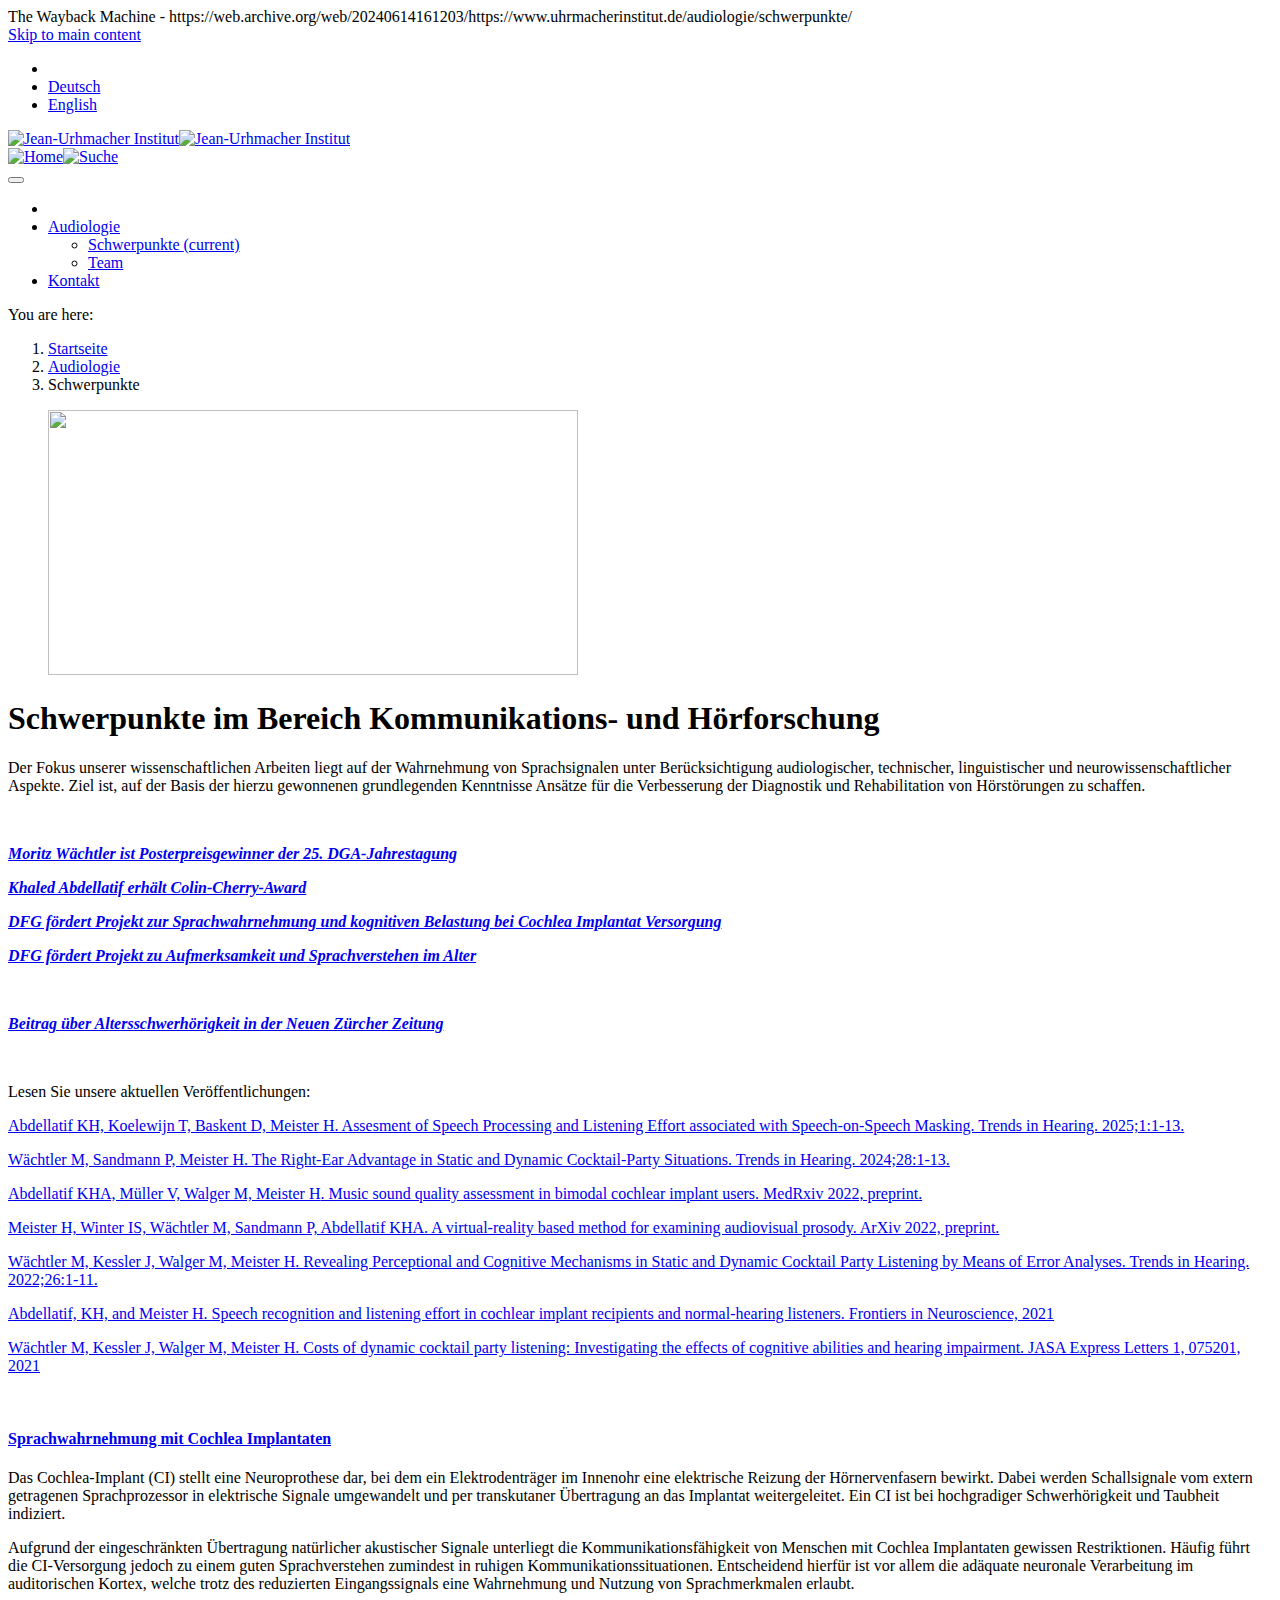
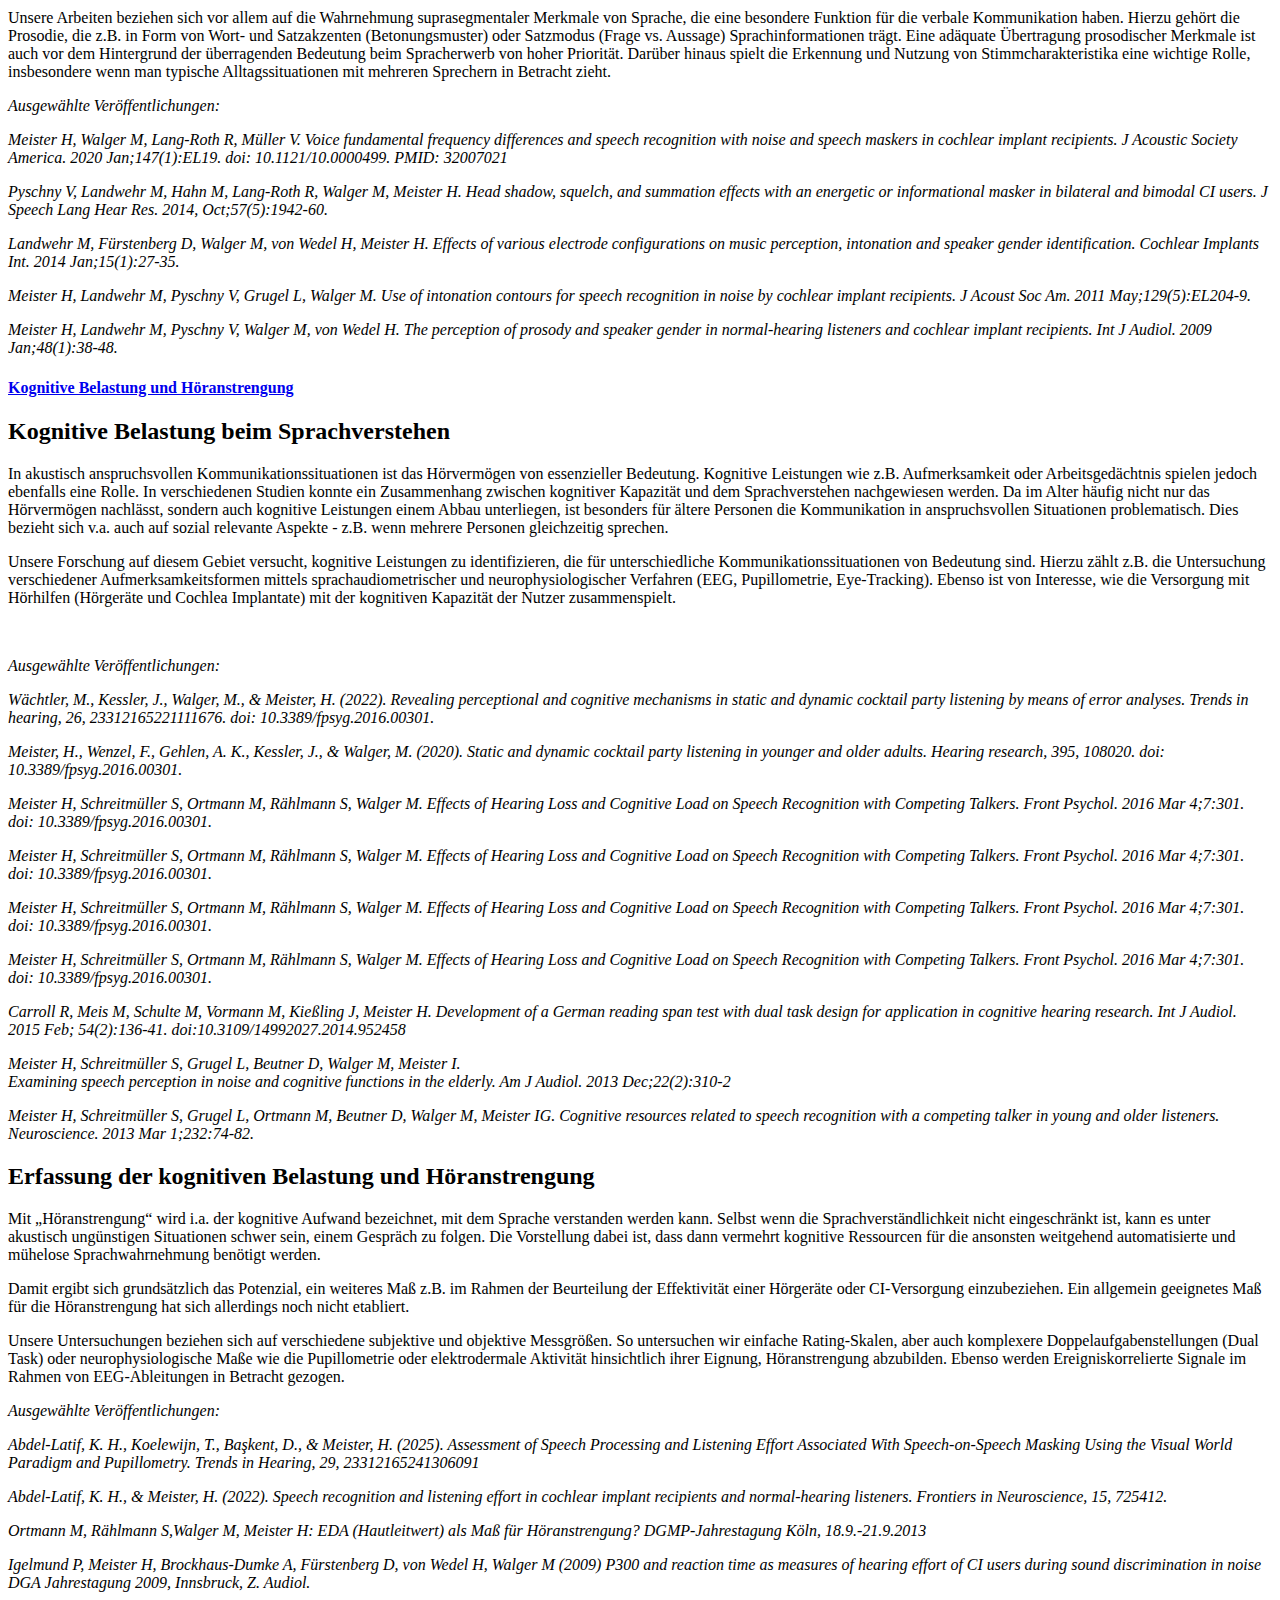
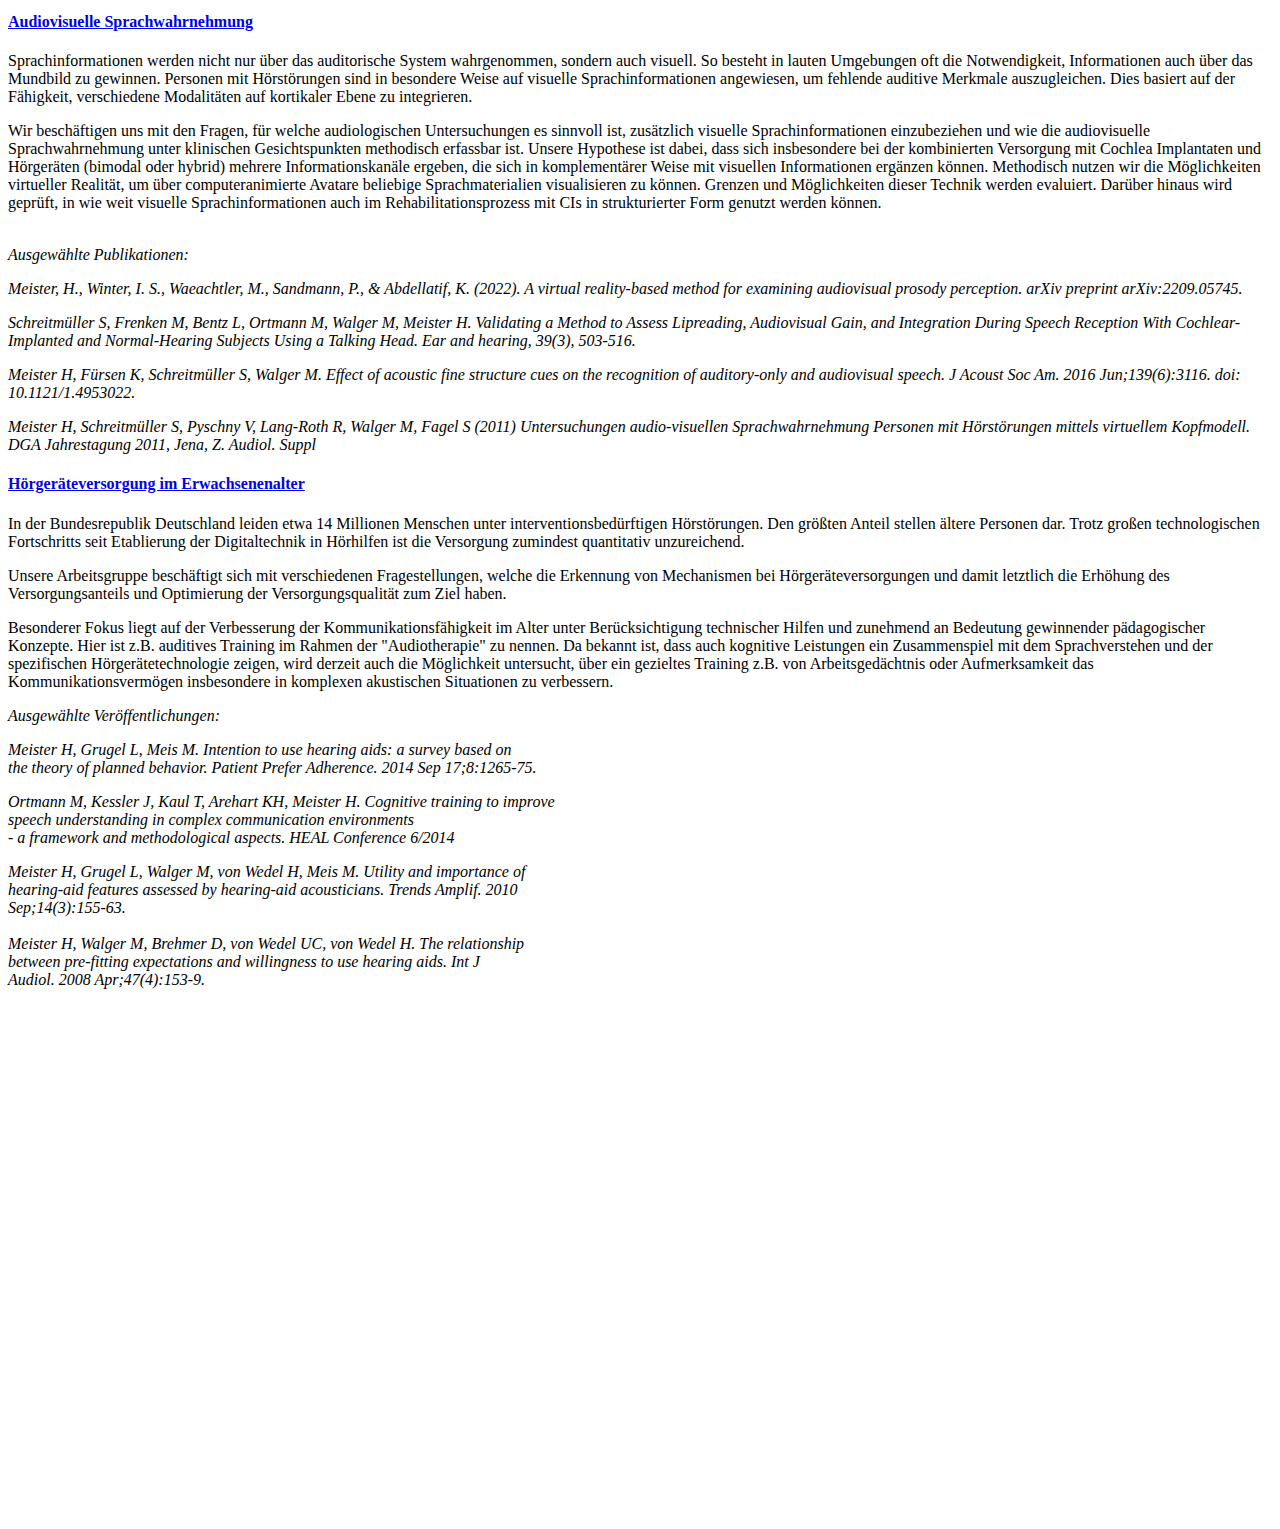
==== index.html @ faf85957 "Update index.html" ====
<!DOCTYPE html>
<html lang="de" class="no-js" dir="ltr">
<head><script src="//archive.org/includes/athena.js" type="text/javascript"></script>
<script type="text/javascript">window.addEventListener('DOMContentLoaded',function(){var v=archive_analytics.values;v.service='wb';v.server_name='wwwb-app217.us.archive.org';v.server_ms=572;archive_analytics.send_pageview({});});</script>
<script type="text/javascript" src="/_static/js/bundle-playback.js?v=HxkREWBo" charset="utf-8"></script>
<script type="text/javascript" src="/_static/js/wombat.js?v=txqj7nKC" charset="utf-8"></script>
<script>window.RufflePlayer=window.RufflePlayer||{};window.RufflePlayer.config={"autoplay":"on","unmuteOverlay":"hidden"};</script>
<script type="text/javascript" src="/_static/js/ruffle/ruffle.js"></script>
<script type="text/javascript">
    __wm.init("https://web.archive.org/web");
  __wm.wombat("https://www.uhrmacherinstitut.de/audiologie/schwerpunkte/","20240614161203","https://web.archive.org/","web","/_static/",
	      "1718381523");
</script>
<link rel="stylesheet" type="text/css" href="/_static/css/banner-styles.css?v=S1zqJCYt" />
<link rel="stylesheet" type="text/css" href="/_static/css/iconochive.css?v=3PDvdIFv" />
<!-- End Wayback Rewrite JS Include -->


<meta charset="utf-8">
<!-- 
	Based on the TYPO3 Bootstrap Package by Benjamin Kott - https://www.bootstrap-package.com/

	This website is powered by TYPO3 - inspiring people to share!
	TYPO3 is a free open source Content Management Framework initially created by Kasper Skaarhoj and licensed under GNU/GPL.
	TYPO3 is copyright 1998-2024 of Kasper Skaarhoj. Extensions are copyright of their respective owners.
	Information and contribution at https://typo3.org/
-->


<link rel="shortcut icon" href="https://web.archive.org/web/20240614161203im_/https://www.uhrmacherinstitut.de/fileadmin/templates/images/favicon.ico" type="image/vnd.microsoft.icon">

<meta http-equiv="x-ua-compatible" content="IE=edge"/>
<meta name="generator" content="TYPO3 CMS"/>
<meta name="viewport" content="width=device-width, initial-scale=1, minimum-scale=1"/>
<meta name="robots" content="index,follow"/>
<meta name="twitter:card" content="summary"/>
<meta name="apple-mobile-web-app-capable" content="no"/>
<meta name="google" content="notranslate"/>


<link rel="stylesheet" type="text/css" href="https://web.archive.org/web/20240614161203cs_/https://www.uhrmacherinstitut.de/typo3temp/assets/compressed/merged-b5dfe44b1c14399e8d565de2c8a45475-d48955e70a7d8aacdbf09dd1feace75f.css?1622919196" media="all">


<!--script src="https://web.archive.org/web/20240614161203js_/https://www.uhrmacherinstitut.de/typo3temp/assets/compressed/merged-bd98bccfdb1a94abfe39d159131343fb-a3200e141dadab7a9774622e5d616c59.js?1622919196"></script>



<title>::JUI:Schwerpunkte::</title>
<link rel="canonical" href="https://web.archive.org/web/20240614161203/https://www.uhrmacherinstitut.de/audiologie/schwerpunkte"/>

<link rel="alternate" hreflang="de" href="https://web.archive.org/web/20240614161203/https://www.uhrmacherinstitut.de/audiologie/schwerpunkte"/>
<link rel="alternate" hreflang="en" href="https://web.archive.org/web/20240614161203/https://www.uhrmacherinstitut.de/en/audiology/research-topics"/>
<link rel="alternate" hreflang="x-default" href="https://web.archive.org/web/20240614161203/https://www.uhrmacherinstitut.de/audiologie/schwerpunkte"/>
<script>WebFontConfig={"custom":{"urls":["\/typo3temp\/assets\/bootstrappackage\/fonts\/a73bd17d3ccce58a219b7233d19265d5f58e1bb62b2e5eaf62d25bdf5097a474\/webfont.css","\/typo3conf\/ext\/bootstrap_package\/Resources\/Public\/Fonts\/bootstrappackageicon.min.css"],"families":["Roboto:300,400,500,700","BootstrapPackageIcon"]},"timeout":1000};(function(d){var wf=d.createElement('script'),s=d.scripts[0];wf.src='/typo3conf/ext/bootstrap_package/Resources/Public/Contrib/webfontloader/webfontloader.js';wf.async=false;s.parentNode.insertBefore(wf,s);})(document);</script>
</head>
<body id="p9" class="page-9 pagelevel-2 language-0 backendlayout-special_feature layout-default"><!-- BEGIN WAYBACK TOOLBAR INSERT -->
<script>__wm.rw(0);</script>
<div id="wm-ipp-base" lang="en" style="display:none;direction:ltr;">
<div id="wm-ipp" style="position:fixed;left:0;top:0;right:0;">
<div id="donato" style="position:relative;width:100%;">
  <div id="donato-base">
    <iframe id="donato-if" src="https://archive.org/includes/donate.php?as_page=1&amp;platform=wb&amp;referer=https%3A//web.archive.org/web/20240614161203/https%3A//www.uhrmacherinstitut.de/audiologie/schwerpunkte/"
	    scrolling="no" frameborder="0" style="width:100%; height:100%">
    </iframe>
  </div>
</div><div id="wm-ipp-inside">
  <div id="wm-toolbar" style="position:relative;display:flex;flex-flow:row nowrap;justify-content:space-between;">
    <div id="wm-logo" style="/*width:110px;*/padding-top:12px;">
      <<!--a href="/web/" title="Wayback Machine home page"><img src="/_static/images/toolbar/wayback-toolbar-logo-200.png" srcset="/_static/images/toolbar/wayback-toolbar-logo-100.png, /_static/images/toolbar/wayback-toolbar-logo-150.png 1.5x, /_static/images/toolbar/wayback-toolbar-logo-200.png 2x" alt="Wayback Machine" style="width:100px" border="0" /></a>
    </div>
    <div class="c" style="display:flex;flex-flow:column nowrap;justify-content:space-between;flex:1;">
      <form class="u" style="display:flex;flex-direction:row;flex-wrap:nowrap;" target="_top" method="get" action="/web/submit" name="wmtb" id="wmtb"><input type="text" name="url" id="wmtbURL" value="https://www.uhrmacherinstitut.de/audiologie/schwerpunkte/" onfocus="this.focus();this.select();" style="flex:1;"/><input type="hidden" name="type" value="replay" /><input type="hidden" name="date" value="20240614161203" /><input type="submit" value="Go" />
      </form>
      <div style="display:flex;flex-flow:row nowrap;align-items:flex-end;">
                <div class="s" id="wm-nav-captures" style="flex:1;">
                    <a class="t" href="/web/20240614161203*/https://www.uhrmacherinstitut.de/audiologie/schwerpunkte/" title="See a list of every capture for this URL">11 captures</a>
          <div class="r" title="Timespan for captures of this URL">17 Oct 2019 - 14 Jun 2024</div>
          </div>
        <div class="k">
          <a href="" id="wm-graph-anchor">
            <div id="wm-ipp-sparkline" title="Explore captures for this URL" style="position: relative">
              <canvas id="wm-sparkline-canvas" width="750" height="27" border="0"></canvas>
            </div>
          </a>
        </div>
      </div>
    </div>
    <div class="n">
      <table>
        <tbody>
          <!-- NEXT/PREV MONTH NAV AND MONTH INDICATOR -->
          <tr class="m">
            <td class="b" nowrap="nowrap"><a href="https://web.archive.org/web/20231207105830/https://www.uhrmacherinstitut.de/audiologie/schwerpunkte/" title="07 Dec 2023"><strong>Dec</strong></a></td>
            <td class="c" id="displayMonthEl" title="You are here: 16:12:03 Jun 14, 2024">JUN</td>
            <td class="f" nowrap="nowrap">Jul</td>
          </tr>
          <!-- NEXT/PREV CAPTURE NAV AND DAY OF MONTH INDICATOR -->
          <tr class="d">
            <td class="b" nowrap="nowrap"><a href="https://web.archive.org/web/20240527002308/https://www.uhrmacherinstitut.de/audiologie/schwerpunkte" title="00:23:08 May 27, 2024"><img src="/_static/images/toolbar/wm_tb_prv_on.png" alt="Previous capture" width="14" height="16" border="0" /></a></td>
            <td class="c" id="displayDayEl" style="width:34px;font-size:22px;white-space:nowrap;" title="You are here: 16:12:03 Jun 14, 2024">14</td>
            <td class="f" nowrap="nowrap"><img src="/_static/images/toolbar/wm_tb_nxt_off.png" alt="Next capture" width="14" height="16" border="0" /></td>
          </tr>
          <!-- NEXT/PREV YEAR NAV AND YEAR INDICATOR -->
          <tr class="y">
            <td class="b" nowrap="nowrap"><a href="https://web.archive.org/web/20220925053853/https://www.uhrmacherinstitut.de/audiologie/schwerpunkte/" title="25 Sep 2022"><strong>2022</strong></a></td>
            <td class="c" id="displayYearEl" title="You are here: 16:12:03 Jun 14, 2024">2024</td>
            <td class="f" nowrap="nowrap">2025</td>
          </tr>
        </tbody>
      </table>
    </div>
    <div class="r" style="display:flex;flex-flow:column nowrap;align-items:flex-end;justify-content:space-between;">
      <div id="wm-btns" style="text-align:right;height:23px;">
                <span class="xxs">
          <div id="wm-save-snapshot-success">success</div>
          <div id="wm-save-snapshot-fail">fail</div>
          <a id="wm-save-snapshot-open" href="#" title="Share via My Web Archive" >
            <span class="iconochive-web"></span>
          </a>
          <a href="https://archive.org/account/login.php" title="Sign In" id="wm-sign-in">
            <span class="iconochive-person"></span>
          </a>
          <span id="wm-save-snapshot-in-progress" class="iconochive-web"></span>
        </span>
                <a class="xxs" href="http://faq.web.archive.org/" title="Get some help using the Wayback Machine" style="top:-6px;"><span class="iconochive-question" style="color:rgb(87,186,244);font-size:160%;"></span></a>
        <a id="wm-tb-close" href="#close" style="top:-2px;" title="Close the toolbar"><span class="iconochive-remove-circle" style="color:#888888;font-size:240%;"></span></a>
      </div>
      <div id="wm-share" class="xxs">
        <a href="/web/20240614161203/http://web.archive.org/screenshot/https://www.uhrmacherinstitut.de/audiologie/schwerpunkte/"
           id="wm-screenshot"
           title="screenshot">
          <span class="wm-icon-screen-shot"></span>
        </a>
        <a href="#" id="wm-video" title="video">
          <span class="iconochive-movies"></span>
        </a>
        <a id="wm-share-facebook" href="#" data-url="https://web.archive.org/web/20240614161203/https://www.uhrmacherinstitut.de/audiologie/schwerpunkte/" title="Share on Facebook" style="margin-right:5px;" target="_blank"><span class="iconochive-facebook" style="color:#3b5998;font-size:160%;"></span></a>
        <a id="wm-share-twitter" href="#" data-url="https://web.archive.org/web/20240614161203/https://www.uhrmacherinstitut.de/audiologie/schwerpunkte/" title="Share on Twitter" style="margin-right:5px;" target="_blank"><span class="iconochive-twitter" style="color:#1dcaff;font-size:160%;"></span></a>
      </div>
      <div style="padding-right:2px;text-align:right;white-space:nowrap;">
        <a id="wm-expand" class="wm-btn wm-closed" href="#expand"><span id="wm-expand-icon" class="iconochive-down-solid"></span> <span class="xxs" style="font-size:80%;">About this capture</span></a>
      </div>
    </div>
  </div>
    <div id="wm-capinfo" style="border-top:1px solid #777;display:none; overflow: hidden">
        <div id="wm-capinfo-notice" source="api"></div>
                <div id="wm-capinfo-collected-by">
    <div style="background-color:#666;color:#fff;font-weight:bold;text-align:center">COLLECTED BY</div>
    <div style="padding:3px;position:relative" id="wm-collected-by-content">
      <div style="display:inline-block;vertical-align:top;width:49%;">
			<span class="c-logo" style="background-image:url(https://archive.org/services/img/commoncrawl)"></span>
		<div>Collection: <a style="color:#33f;" href="https://archive.org/details/commoncrawl" target="_new"><span class="wm-title">Common Crawl</span></a></div>
		<div style="max-height:75px;overflow:hidden;position:relative;">
	  <div style="position:absolute;top:0;left:0;width:100%;height:75px;background:linear-gradient(to bottom,rgba(255,255,255,0) 0%,rgba(255,255,255,0) 90%,rgba(255,255,255,255) 100%);"></div>
	  Web crawl data from Common Crawl.
	</div>
	      </div>
    </div>
    </div>
    <div id="wm-capinfo-timestamps">
    <div style="background-color:#666;color:#fff;font-weight:bold;text-align:center" title="Timestamps for the elements of this page">TIMESTAMPS</div>
    <div>
      <div id="wm-capresources" style="margin:0 5px 5px 5px;max-height:250px;overflow-y:scroll !important"></div>
      <div id="wm-capresources-loading" style="text-align:left;margin:0 20px 5px 5px;display:none"><img src="/_static/images/loading.gif" alt="loading" /></div>
    </div>
    </div>
  </div></div></div></div><div id="wm-ipp-print">The Wayback Machine - https://web.archive.org/web/20240614161203/https://www.uhrmacherinstitut.de/audiologie/schwerpunkte/</div>
<script type="text/javascript">//<![CDATA[
__wm.bt(750,27,25,2,"web","https://www.uhrmacherinstitut.de/audiologie/schwerpunkte/","20240614161203",1996,"/_static/",["/_static/css/banner-styles.css?v=S1zqJCYt","/_static/css/iconochive.css?v=3PDvdIFv"], false);
  __wm.rw(1);
//]]></script>
<!-- END WAYBACK TOOLBAR INSERT -->
 

<div id="top"></div><div class="body-bg"><a class="sr-only sr-only-focusable" href="#page-content"><span>Skip to main content</span></a><header id="page-header" class="bp-page-header navbar navbar-mainnavigation navbar-default navbar-has-image navbar-top "><div class="container headera"><div class="topmenu row d-none d-lg-block "><ul class="topa"><li></a></li><li class="last"><a href="/web/20240614161203/https://www.uhrmacherinstitut.de/audiologie/schwerpunkte" hreflang="de" title="Deutsch"><span>Deutsch</span></a></li><li class=" "><a href="/web/20240614161203/https://www.uhrmacherinstitut.de/en/audiology/research-topics" hreflang="en" title="English"><span>English</span></a></li></ul></div><a class="navbar-brand navbar-brand-image" title="Jean-Urhmacher Institut" href="/web/20240614161203/https://www.uhrmacherinstitut.de/"><img class="navbar-brand-logo-normal" src="https://web.archive.org/web/20240614161203im_/https://www.uhrmacherinstitut.de/fileadmin/templates/images/JUS.svg" alt="Jean-Urhmacher Institut" height="95" width="416"><img class="navbar-brand-logo-inverted" src="https://web.archive.org/web/20240614161203im_/https://www.uhrmacherinstitut.de/typo3conf/ext/bootstrap_package/Resources/Public/Images/BootstrapPackageInverted.svg" alt="Jean-Urhmacher Institut" height="95" width="416"></a><div class="zuhause  d-lg-none d-md-block"><a href="/web/20240614161203/https://www.uhrmacherinstitut.de/" title="Home"><img src="https://web.archive.org/web/20240614161203im_/https://www.uhrmacherinstitut.de/fileadmin/templates/images/house.png" width="51" height="53" alt="Home"></a><a href="/web/20240614161203/https://www.uhrmacherinstitut.de/" title="Suche"><img src="https://web.archive.org/web/20240614161203im_/https://www.uhrmacherinstitut.de/fileadmin/templates/images/lupa.png" width="54" height="53" alt="Suche"></a></div><button class="navbar-toggler collapsed" type="button" data-toggle="collapse" data-target="#mainnavigation" aria-expanded="false" aria-label="Toggle navigation"><span class="navbar-toggler-icon"></span></button><nav id="mainnavigation" class="collapse navbar-collapse"><ul class="navbar-nav navbar-main"><li class="nav-item"><li class="nav-item active dropdown dropdown-hover"><a href="/web/20240614161203/https://www.uhrmacherinstitut.de/audiologie/schwerpunkte" id="nav-item-64" class="nav-link dropdown-toggle" title="Audiologie" aria-haspopup="true" aria-expanded="false"><span class="nav-link-text">Audiologie</span></a><ul class="dropdown-menu" aria-labelledby="nav-item-64"><li><a href="index.html" class="dropdown-item active" title="Schwerpunkte"><span class="dropdown-text">Schwerpunkte <span class="sr-only">(current)</span></span></a></li><li><a href="team.html" class="dropdown-item" title="Team"><span class="dropdown-text">Team</span></a></li></a></li></ul></li><li class="nav-item dropdown dropdown-hover"><a href="/web/20240614161203/https://www.uhrmacherinstitut.de/kontakt" id="nav-item-7" class="nav-link" title="Kontakt"><span class="nav-link-text">Kontakt</span></a></li></ul></nav></div></header><nav class="breadcrumb-section" aria-label="Breadcrumb"><div class="container"><p class="sr-only" id="breadcrumb">You are here:</p><ol class="breadcrumb"><li class="breadcrumb-item"><a class="breadcrumb-link" href="/web/20240614161203/https://www.uhrmacherinstitut.de/" title="Startseite"><span class="breadcrumb-text">Startseite</span></a></li><li class="breadcrumb-item"><a class="breadcrumb-link" href="/web/20240614161203/https://www.uhrmacherinstitut.de/audiologie/schwerpunkte" title="Audiologie"><span class="breadcrumb-text">Audiologie</span></a></li><li class="breadcrumb-item active" aria-current="page"><span class="breadcrumb-text">Schwerpunkte</span></li></ol></div></nav><div id="page-content" class="bp-page-content main-section"><!--TYPO3SEARCH_begin--><div class="section section-default"><div class="container"><div id="c12" class="frame frame-default frame-type-textpic frame-layout-0 frame-background-none frame-no-backgroundimage frame-space-before-none frame-space-after-none"><div class="frame-container"><div class="frame-inner"><div class="textpic textpic-right"><div class="textpic-item textpic-gallery"><div class="gallery-row"><div class="gallery-item gallery-item-size-1"><figure class="image"><picture><source data-variant="default" data-maxwidth="530" media="(min-width: 1200px)" srcset="https://web.archive.org/web/20240614161203im_/https://www.uhrmacherinstitut.de/fileadmin/_processed_/7/e/csm_wordcloud_audiologie_e0a4334664.png 1x"><source data-variant="large" data-maxwidth="440" media="(min-width: 992px)" srcset="https://web.archive.org/web/20240614161203im_/https://www.uhrmacherinstitut.de/fileadmin/_processed_/7/e/csm_wordcloud_audiologie_bf504236cb.png 1x"><source data-variant="medium" data-maxwidth="320" media="(min-width: 768px)" srcset="https://web.archive.org/web/20240614161203im_/https://www.uhrmacherinstitut.de/fileadmin/_processed_/7/e/csm_wordcloud_audiologie_83db9d3373.png 1x"><source data-variant="small" data-maxwidth="500" media="(min-width: 576px)" srcset="https://web.archive.org/web/20240614161203im_/https://www.uhrmacherinstitut.de/fileadmin/_processed_/7/e/csm_wordcloud_audiologie_684e46a39a.png 1x"><source data-variant="extrasmall" data-maxwidth="374" srcset="https://web.archive.org/web/20240614161203im_/https://www.uhrmacherinstitut.de/fileadmin/_processed_/7/e/csm_wordcloud_audiologie_84497535eb.png 1x"><img loading="lazy" src="https://web.archive.org/web/20240614161203im_/https://www.uhrmacherinstitut.de/fileadmin/_processed_/7/e/csm_wordcloud_audiologie_e0a4334664.png" width="530" height="265" intrinsicsize="530x265" title="" alt=""></picture></figure></div></div></div><div class="textpic-item textpic-text"><header class="frame-header"><h1 class="element-header "><span>Schwerpunkte im Bereich Kommunikations- und Hörforschung</span></h1></header><p>Der Fokus unserer wissenschaftlichen Arbeiten liegt auf der Wahrnehmung von Sprachsignalen unter Berücksichtigung audiologischer, technischer, linguistischer und neurowissenschaftlicher Aspekte. Ziel ist, auf der Basis der hierzu gewonnenen grundlegenden Kenntnisse Ansätze für die Verbesserung der Diagnostik und Rehabilitation von Hörstörungen zu schaffen.</p><p>&nbsp;</p><p><em><strong><a href="https://www.egms.de/static/de/meetings/dga2023/23dga143.shtml" target="_blank" rel="noreferrer">Moritz Wächtler ist Posterpreisgewinner der 25. DGA-Jahrestagung</a></strong></em></p><p><em><strong><a href="https://2023.speech-in-noise.eu/?p=home" target="_blank" rel="noreferrer">Khaled Abdellatif erhält Colin-Cherry-Award</a></strong></em></p><p><em><strong><a href="https://gepris.dfg.de/gepris/projekt/456292388">DFG fördert Projekt zur Sprachwahrnehmung und kognitiven Belastung bei Cochlea Implantat Versorgung</a></strong></em></p><p><em><strong><a href="https://gepris.dfg.de/gepris/projekt/398038798">DFG fördert Projekt zu Aufmerksamkeit und Sprachverstehen im Alter</a></strong></em></p><p>&nbsp;</p><p><em><strong><a href="https://www.nzz.ch/wissenschaft/wenn-man-sich-im-restaurant-nicht-mehr-unterhalten-kann-ld.1666468" target="_blank" rel="noreferrer">Beitrag über Altersschwerhörigkeit in der Neuen Zürcher Zeitung</a></strong></em></p><p>&nbsp;</p><p>Lesen Sie unsere aktuellen Veröffentlichungen:</p><p><a href="https://journals.sagepub.com/doi/10.1177/23312165241306091" target="_blank" rel="noreferrer">Abdellatif KH, Koelewijn T, Baskent D, Meister H. Assesment of Speech Processing and Listening Effort associated with Speech-on-Speech Masking. Trends in Hearing. 2025;1:1-13.</a></p><p><a href="https://web.archive.org/web/20240614161203/https://journals.sagepub.com/doi/10.1177/23312165231215916" target="_blank" rel="noreferrer">Wächtler M, Sandmann P, Meister H. The Right-Ear Advantage in Static and Dynamic Cocktail-Party Situations. Trends in Hearing. 2024;28:1-13.</a></p><p><a href="https://web.archive.org/web/20240614161203/https://www.medrxiv.org/content/10.1101/2022.11.07.22281824v1" target="_blank" rel="noreferrer">Abdellatif KHA, Müller V, Walger M, Meister H</a><a href="https://web.archive.org/web/20240614161203/https://www.medrxiv.org/content/10.1101/2022.11.07.22281824v1" target="_blank" rel="noreferrer">. Music sound quality assessment in bimodal cochlear implant users. MedRxiv 2022, preprint.</a></p><p><a href="https://web.archive.org/web/20240614161203/https://arxiv.org/abs/2209.05745" target="_blank" rel="noreferrer">Meister H, Winter IS, Wächtler M, Sandmann P, Abdellatif KHA</a><a href="https://web.archive.org/web/20240614161203/https://arxiv.org/abs/2209.05745" target="_blank" rel="noreferrer">. A virtual-reality based method for examining audiovisual prosody. ArXiv 2022, preprint.</a></p><p><a href="https://web.archive.org/web/20240614161203/https://journals.sagepub.com/doi/full/10.1177/23312165221111676" target="_blank" rel="noreferrer">Wächtler M, Kessler J, Walger M, Meister H</a><a href="https://web.archive.org/web/20240614161203/https://journals.sagepub.com/doi/full/10.1177/23312165221111676" target="_blank" rel="noreferrer">. Revealing Perceptional and Cognitive Mechanisms in Static and Dynamic Cocktail Party Listening by Means of Error Analyses. Trends in Hearing. 2022;26:1-11.</a></p><p><a href="https://web.archive.org/web/20240614161203/https://www.frontiersin.org/articles/10.3389/fnins.2021.725412/abstract" target="_blank" rel="noreferrer">Abdellatif, KH, and Meister H. Speech recognition and listening effort in cochlear implant recipients and normal-hearing listeners. Frontiers in Neuroscience, 2021 </a></p><p><a href="https://web.archive.org/web/20240614161203/https://asa.scitation.org/doi/10.1121/10.0005511" target="_blank" rel="noreferrer">Wächtler M, Kessler J, Walger M, Meister H. Costs of dynamic cocktail party listening: Investigating the effects of cognitive abilities and hearing impairment. JASA Express Letters 1, 075201, 2021 </a></p><p>&nbsp;</p></div></div></div></div></div><div id="c211" class="frame frame-default frame-type-accordion frame-layout-0 frame-background-none frame-no-backgroundimage frame-space-before-none frame-space-after-none"><div class="frame-container"><div class="frame-inner"><div class="accordion" id="accordion-211"><div class="accordion-item card"><div class="accordion-header card-header" id="accordion-heading-211-3"><h4 class="accordion-title"><a href="#accordion-211-3" class="accordion-title-link collapsed" data-toggle="collapse" data-parent="#accordion-211" aria-expanded="false" aria-controls="accordion-211-3"><span class="accordion-title-link-text">Sprachwahrnehmung mit Cochlea Implantaten</span><span class="accordion-title-link-state"></span></a></h4></div><div id="accordion-211-3" class="accordion-collapse collapse" aria-labelledby="accordion-heading-211-3" data-parent="#accordion-211"><div class="accordion-body card-body"><div class="accordion-content accordion-content-left"><div class="accordion-content-item accordion-content-text"><p>Das Cochlea-Implant (CI) stellt eine Neuroprothese dar, bei dem ein Elektrodenträger im Innenohr eine elektrische Reizung der Hörnervenfasern bewirkt. Dabei werden Schallsignale vom extern getragenen Sprachprozessor in elektrische Signale umgewandelt und per transkutaner Übertragung an das Implantat weitergeleitet. Ein CI ist bei hochgradiger Schwerhörigkeit und Taubheit indiziert.</p><p>Aufgrund der eingeschränkten Übertragung natürlicher akustischer Signale unterliegt die Kommunikationsfähigkeit von Menschen mit Cochlea Implantaten gewissen Restriktionen. Häufig führt die CI-Versorgung jedoch zu einem guten Sprachverstehen zumindest in ruhigen Kommunikationssituationen. Entscheidend hierfür ist vor allem die adäquate neuronale Verarbeitung im auditorischen Kortex, welche trotz des reduzierten Eingangssignals eine Wahrnehmung und Nutzung von Sprachmerkmalen erlaubt.</p><p>Unsere Arbeiten beziehen sich vor allem auf die Wahrnehmung suprasegmentaler Merkmale von Sprache, die eine besondere Funktion für die verbale Kommunikation haben. Hierzu gehört die Prosodie, die z.B. in Form von Wort- und Satzakzenten (Betonungsmuster) oder Satzmodus (Frage vs. Aussage) Sprachinformationen trägt. Eine adäquate Übertragung prosodischer Merkmale ist auch vor dem Hintergrund der überragenden Bedeutung beim Spracherwerb von hoher Priorität. Darüber hinaus spielt die Erkennung und Nutzung von Stimmcharakteristika eine wichtige Rolle, insbesondere wenn man typische Alltagssituationen mit mehreren Sprechern in Betracht zieht.</p><p><em>Ausgewählte Veröffentlichungen:</em></p><p><em>Meister H, Walger M, Lang-Roth R, Müller V. Voice fundamental frequency differences and speech recognition with noise and speech maskers in cochlear implant recipients. J Acoustic Society America. 2020 Jan;147(1):EL19. doi: 10.1121/10.0000499. PMID: 32007021</em></p><p><em>Pyschny V, Landwehr M, Hahn M, Lang-Roth R, Walger M, Meister H. Head shadow, squelch, and summation effects with an energetic or informational masker in bilateral and bimodal CI users. J Speech Lang Hear Res. 2014, Oct;57(5):1942-60.</em></p><p><em>Landwehr M, Fürstenberg D, Walger M, von Wedel H, Meister H. Effects of various electrode configurations on music perception, intonation and speaker gender identification. Cochlear Implants Int. 2014 Jan;15(1):27-35.</em></p><p><em>Meister H, Landwehr M, Pyschny V, Grugel L, Walger M. Use of intonation contours for speech recognition in noise by cochlear implant recipients. J Acoust Soc Am. 2011 May;129(5):EL204-9.</em></p><p><em>Meister H, Landwehr M, Pyschny V, Walger M, von Wedel H. The perception of prosody and speaker gender in normal-hearing listeners and cochlear implant recipients. Int J Audiol. 2009 Jan;48(1):38-48.</em></p></div></div></div></div></div><div class="accordion-item card"><div class="accordion-header card-header" id="accordion-heading-211-4"><h4 class="accordion-title"><a href="#accordion-211-4" class="accordion-title-link collapsed" data-toggle="collapse" data-parent="#accordion-211" aria-expanded="false" aria-controls="accordion-211-4"><span class="accordion-title-link-text">Kognitive Belastung und Höranstrengung</span><span class="accordion-title-link-state"></span></a></h4></div><div id="accordion-211-4" class="accordion-collapse collapse" aria-labelledby="accordion-heading-211-4" data-parent="#accordion-211"><div class="accordion-body card-body"><div class="accordion-content accordion-content-left"><div class="accordion-content-item accordion-content-text"><h2>Kognitive Belastung beim Sprachverstehen</h2><p>In akustisch anspruchsvollen Kommunikationssituationen ist das Hörvermögen von essenzieller Bedeutung. Kognitive Leistungen wie z.B. Aufmerksamkeit oder Arbeitsgedächtnis spielen jedoch ebenfalls eine Rolle. In verschiedenen Studien konnte ein Zusammenhang zwischen kognitiver Kapazität und dem Sprachverstehen nachgewiesen werden. Da im Alter häufig nicht nur das Hörvermögen nachlässt, sondern auch kognitive Leistungen einem Abbau unterliegen, ist besonders für ältere Personen die Kommunikation in anspruchsvollen Situationen problematisch. Dies bezieht sich v.a. auch auf sozial relevante Aspekte - z.B. wenn mehrere Personen gleichzeitig sprechen.</p><p>Unsere Forschung auf diesem Gebiet versucht, kognitive Leistungen zu identifizieren, die für unterschiedliche Kommunikationssituationen von Bedeutung sind. Hierzu zählt z.B. die Untersuchung verschiedener Aufmerksamkeitsformen mittels sprachaudiometrischer und neurophysiologischer Verfahren (EEG, Pupillometrie, Eye-Tracking). Ebenso ist von Interesse, wie die Versorgung mit Hörhilfen (Hörgeräte und Cochlea Implantate) mit der kognitiven Kapazität der Nutzer zusammenspielt.</p><p>&nbsp;</p><p><em>Ausgewählte Veröffentlichungen:</em></p><p><em>Wächtler, M., Kessler, J., Walger, M., & Meister, H. (2022). Revealing perceptional and cognitive mechanisms in static and dynamic cocktail party listening by means of error analyses. Trends in hearing, 26, 23312165221111676. doi: 10.3389/fpsyg.2016.00301.</em></p><p><p><em>Meister, H., Wenzel, F., Gehlen, A. K., Kessler, J., & Walger, M. (2020). Static and dynamic cocktail party listening in younger and older adults. Hearing research, 395, 108020. doi: 10.3389/fpsyg.2016.00301.</em></p><p><p><em>Meister H, Schreitmüller S, Ortmann M, Rählmann S, Walger M. Effects of Hearing Loss and Cognitive Load on Speech Recognition with Competing Talkers. Front Psychol. 2016 Mar 4;7:301. doi: 10.3389/fpsyg.2016.00301.</em></p><p><em>Meister H, Schreitmüller S, Ortmann M, Rählmann S, Walger M. Effects of Hearing Loss and Cognitive Load on Speech Recognition with Competing Talkers. Front Psychol. 2016 Mar 4;7:301. doi: 10.3389/fpsyg.2016.00301.</em></p><p><em>Meister H, Schreitmüller S, Ortmann M, Rählmann S, Walger M. Effects of Hearing Loss and Cognitive Load on Speech Recognition with Competing Talkers. Front Psychol. 2016 Mar 4;7:301. doi: 10.3389/fpsyg.2016.00301.</em></p><p><em>Meister H, Schreitmüller S, Ortmann M, Rählmann S, Walger M. Effects of Hearing Loss and Cognitive Load on Speech Recognition with Competing Talkers. Front Psychol. 2016 Mar 4;7:301. doi: 10.3389/fpsyg.2016.00301.</em></p><p><em>Carroll R, Meis M, Schulte M, Vormann M, Kießling J, Meister H. Development of a German reading span test with dual task design for application in cognitive hearing research. Int J Audiol. 2015 Feb; 54(2):136-41. doi:10.3109/14992027.2014.952458</em></p><p><em>Meister H, Schreitmüller S, Grugel L, Beutner D, Walger M, Meister I.<br> Examining speech perception in noise and cognitive functions in the elderly. Am J Audiol. 2013 Dec;22(2):310-2</em></p><p><em>Meister H, Schreitmüller S, Grugel L, Ortmann M, Beutner D, Walger M, Meister IG. Cognitive resources related to speech recognition with a competing talker in young and older listeners. Neuroscience. 2013 Mar 1;232:74-82.</em></p><h2>Erfassung der kognitiven Belastung und Höranstrengung</h2><p>Mit „Höranstrengung“ wird i.a. der kognitive Aufwand bezeichnet, mit dem Sprache verstanden werden kann. Selbst wenn die Sprachverständlichkeit nicht eingeschränkt ist, kann es unter akustisch ungünstigen Situationen schwer sein, einem Gespräch zu folgen. Die Vorstellung dabei ist, dass dann vermehrt kognitive Ressourcen für die ansonsten weitgehend automatisierte und mühelose Sprachwahrnehmung benötigt werden.</p><p>Damit ergibt sich grundsätzlich das Potenzial, ein weiteres Maß z.B. im Rahmen der Beurteilung der Effektivität einer Hörgeräte oder CI-Versorgung einzubeziehen. Ein allgemein geeignetes Maß für die Höranstrengung hat sich allerdings noch nicht etabliert.</p><p>Unsere Untersuchungen beziehen sich auf verschiedene subjektive und objektive Messgrößen. So untersuchen wir einfache Rating-Skalen, aber auch komplexere Doppelaufgabenstellungen (Dual Task) oder neurophysiologische Maße wie die Pupillometrie oder elektrodermale Aktivität hinsichtlich ihrer Eignung, Höranstrengung abzubilden. Ebenso werden Ereigniskorrelierte Signale im Rahmen von EEG-Ableitungen in Betracht gezogen.</p><p><em>Ausgewählte Veröffentlichungen:</em></p><p><em>Abdel-Latif, K. H., Koelewijn, T., Başkent, D., & Meister, H. (2025). Assessment of Speech Processing and Listening Effort Associated With Speech-on-Speech Masking Using the Visual World Paradigm and Pupillometry. Trends in Hearing, 29, 23312165241306091</em></p><p><em>Abdel-Latif, K. H., & Meister, H. (2022). Speech recognition and listening effort in cochlear implant recipients and normal-hearing listeners. Frontiers in Neuroscience, 15, 725412.</em></p><p><em>Ortmann M, Rählmann S,Walger M, Meister H: EDA (Hautleitwert) als Maß für Höranstrengung? DGMP-Jahrestagung Köln, 18.9.-21.9.2013</em></p><p><em>Igelmund P, Meister H, Brockhaus-Dumke A, Fürstenberg D, von Wedel H, Walger M (2009) P300 and reaction time as measures of hearing effort of CI users during sound discrimination in noise DGA Jahrestagung 2009, Innsbruck, Z. Audiol.</em></p></div></div></div></div></div><div class="accordion-item card"><div class="accordion-header card-header" id="accordion-heading-211-5"><h4 class="accordion-title"><a href="#accordion-211-5" class="accordion-title-link collapsed" data-toggle="collapse" data-parent="#accordion-211" aria-expanded="false" aria-controls="accordion-211-5"><span class="accordion-title-link-text">Audiovisuelle Sprachwahrnehmung</span><span class="accordion-title-link-state"></span></a></h4></div><div id="accordion-211-5" class="accordion-collapse collapse" aria-labelledby="accordion-heading-211-5" data-parent="#accordion-211"><div class="accordion-body card-body"><div class="accordion-content accordion-content-left"><div class="accordion-content-item accordion-content-text"><p>Sprachinformationen werden nicht nur über das auditorische System wahrgenommen, sondern auch visuell. So besteht in lauten Umgebungen oft die Notwendigkeit, Informationen auch über das Mundbild zu gewinnen. Personen mit Hörstörungen sind in besondere Weise auf visuelle Sprachinformationen angewiesen, um fehlende auditive Merkmale auszugleichen. Dies basiert auf der Fähigkeit, verschiedene Modalitäten auf kortikaler Ebene zu integrieren.</p><p>Wir beschäftigen uns mit den Fragen, für welche audiologischen Untersuchungen es sinnvoll ist, zusätzlich visuelle Sprachinformationen einzubeziehen und wie die audiovisuelle Sprachwahrnehmung unter klinischen Gesichtspunkten methodisch erfassbar ist. Unsere Hypothese ist dabei, dass sich insbesondere bei der kombinierten Versorgung mit Cochlea Implantaten und Hörgeräten (bimodal oder hybrid) mehrere Informationskanäle ergeben, die sich in komplementärer Weise mit visuellen Informationen ergänzen können. Methodisch nutzen wir die Möglichkeiten virtueller Realität, um über computeranimierte Avatare beliebige Sprachmaterialien visualisieren zu können. Grenzen und Möglichkeiten dieser Technik werden evaluiert. Darüber hinaus wird geprüft, in wie weit visuelle Sprachinformationen auch im Rehabilitationsprozess mit CIs in strukturierter Form genutzt werden können.</p><p><br><em>Ausgewählte Publikationen:</em></p><p><em>Meister, H., Winter, I. S., Waeachtler, M., Sandmann, P., & Abdellatif, K. (2022). A virtual reality-based method for examining audiovisual prosody perception. arXiv preprint arXiv:2209.05745.</em></p><p><em>Schreitmüller S, Frenken M, Bentz L, Ortmann M, Walger M, Meister H. Validating a Method to Assess Lipreading, Audiovisual Gain, and Integration During Speech Reception With Cochlear-Implanted and Normal-Hearing Subjects Using a Talking Head.  Ear and hearing, 39(3), 503-516.</em></p><p><em>Meister H, Fürsen K, Schreitmüller S, Walger M. Effect of acoustic fine structure cues on the recognition of auditory-only and audiovisual speech. J Acoust Soc Am. 2016 Jun;139(6):3116. doi: 10.1121/1.4953022. </em></p><p><em>Meister H, Schreitmüller S, Pyschny V, Lang-Roth R, Walger M, Fagel S (2011) Untersuchungen audio-visuellen Sprachwahrnehmung Personen mit Hörstörungen mittels virtuellem Kopfmodell. DGA Jahrestagung 2011, Jena, Z. Audiol. Suppl&nbsp;</em></p></div></div></div></div></div><div class="accordion-item card"><div class="accordion-header card-header" id="accordion-heading-211-1"><h4 class="accordion-title"><a href="#accordion-211-1" class="accordion-title-link collapsed" data-toggle="collapse" data-parent="#accordion-211" aria-expanded="false" aria-controls="accordion-211-1"><span class="accordion-title-link-text">Hörgeräteversorgung im Erwachsenenalter</span><span class="accordion-title-link-state"></span></a></h4></div><div id="accordion-211-1" class="accordion-collapse collapse" aria-labelledby="accordion-heading-211-1" data-parent="#accordion-211"><div class="accordion-body card-body"><div class="accordion-content accordion-content-left"><div class="accordion-content-item accordion-content-text"><p>In der Bundesrepublik Deutschland leiden etwa 14 Millionen Menschen unter interventionsbedürftigen Hörstörungen. Den größten Anteil stellen ältere Personen dar. Trotz großen technologischen Fortschritts seit Etablierung der Digitaltechnik in Hörhilfen ist die Versorgung zumindest quantitativ unzureichend.</p><p>Unsere Arbeitsgruppe beschäftigt sich mit verschiedenen Fragestellungen, welche die Erkennung von Mechanismen bei Hörgeräteversorgungen und damit letztlich die Erhöhung des Versorgungsanteils und Optimierung der Versorgungsqualität zum Ziel haben.</p><p>Besonderer Fokus liegt auf der Verbesserung der Kommunikationsfähigkeit im Alter unter Berücksichtigung technischer Hilfen und zunehmend an Bedeutung gewinnender pädagogischer Konzepte. Hier ist z.B. auditives Training im Rahmen der "Audiotherapie" zu nennen. Da bekannt ist, dass auch kognitive Leistungen ein Zusammenspiel mit dem Sprachverstehen und der spezifischen Hörgerätetechnologie zeigen, wird derzeit auch die Möglichkeit untersucht, über ein gezieltes Training z.B. von Arbeitsgedächtnis oder Aufmerksamkeit das Kommunikationsvermögen insbesondere in komplexen akustischen Situationen zu verbessern.</p><p><em>Ausgewählte Veröffentlichungen:</em></p><p><em>Meister H, Grugel L, Meis M. Intention to use hearing aids: a survey based on<br> the theory of planned behavior. Patient Prefer Adherence. 2014 Sep 17;8:1265-75.</em></p><p><em>Ortmann M, Kessler J, Kaul T, Arehart KH, Meister H. Cognitive training to improve<br> speech understanding in complex communication environments<br> - a framework and methodological aspects. HEAL Conference 6/2014</em></p><p><em>Meister H, Grugel L, Walger M, von Wedel H, Meis M. Utility and importance of<br> hearing-aid features assessed by hearing-aid acousticians. Trends Amplif. 2010<br> Sep;14(3):155-63.</em><br> &nbsp;<br><em>Meister H, Walger M, Brehmer D, von Wedel UC, von Wedel H. The relationship<br> between pre-fitting expectations and willingness to use hearing aids. Int J<br> Audiol. 2008 Apr;47(4):153-9.</em></p></div></div></div></div></div><div class="accordion-item card"><div class="accordion-header card-header" id="accordion-heading-211-2"><h4 class="accordion-title"><a href="#accordion-211-2" class="accordion-title-link collapsed" data-toggle="collapse" data-parent="#accordion-211" aria-expanded="false" aria-controls="accordion-211-2"></div></div></div></div></div></div></div></div></div><div id="c248" class="frame frame-default frame-type-image frame-layout-0 frame-background-none frame-no-backgroundimage frame-space-before-none frame-space-after-none"><div class="frame-container"><div class="frame-inner"><div class="gallery-row"><div class="gallery-item gallery-item-size-1"><figure class="image"><a href="https://web.archive.org/web/20240614161203/https://www.uhrmacherinstitut.de/fileadmin/user_upload/wordcloud_audiologie.png" title="" data-lightbox-caption="" class="lightbox" data-lightbox-width="1001" data-lightbox-height="499" rel="lightbox-group-248"><picture><source data-variant="default" data-maxwidth="1100" media="(min-width: 1200px)" srcset="https://web.archive.org/web/20240614161203im_/https://www.uhrmacherinstitut.de/fileadmin/user_upload/wordcloud_audiologie.png 1x"><source data-variant="large" data-maxwidth="920" media="(min-width: 992px)" srcset="https://web.archive.org/web/20240614161203im_/https://www.uhrmacherinstitut.de/fileadmin/_processed_/7/e/csm_wordcloud_audiologie_e2a3447515.png 1x"><source data-variant="medium" data-maxwidth="680" media="(min-width: 768px)" srcset="https://web.archive.org/web/20240614161203im_/https://www.uhrmacherinstitut.de/fileadmin/_processed_/7/e/csm_wordcloud_audiologie_1232f5d4c6.png 1x"><source data-variant="small" data-maxwidth="500" media="(min-width: 576px)" srcset="https://web.archive.org/web/20240614161203im_/https://www.uhrmacherinstitut.de/fileadmin/_processed_/7/e/csm_wordcloud_audiologie_684e46a39a.png 1x"><source data-variant="extrasmall" data-maxwidth="374" srcset="https://web.archive.org/web/20240614161203im_/https://www.uhrmacherinstitut.de/fileadmin/_processed_/7/e/csm_wordcloud_audiologie_84497535eb.png 1x"><img loading="lazy" src="https://web.archive.org/web/20240614161203im_/https://www.uhrmacherinstitut.de/fileadmin/user_upload/wordcloud_audiologie.png" width="1001" height="499" intrinsicsize="1001x499" title="" alt=""></picture></a></figure></div></div></div></div></div></div></div><div class="section section-light"><div class="container"><div class="section-row row-eq-height"><div class="section-column section-column-half"></div><div class="section-column section-column-half"></div></div></div></div><div class="section section-light"><div class="container"><div class="section-row"><div class="section-column section-column-half"></div><div class="section-column section-column-half"></div></div></div></div><div class="section section-default"></div><div class="section section-light"><div class="container"><div class="section-row row-eq-height"><div class="section-column section-column-half"></div><div class="section-column section-column-half"></div></div></div></div><div class="section section-light"><div class="container"><div class="section-row"><div class="section-column section-column-half"></div><div class="section-column section-column-half"></div></div></div></div><TYPO3SEARCH_end--></div></a></div>
<script src="https://web.archive.org/web/20240614161203js_/https://www.uhrmacherinstitut.de/typo3temp/assets/compressed/merged-d99b04eb1a69f952a353c58dc5ec1163-dc8e93be7a75ba5242ad9f9f6024fb34.js?1622919196"></script>
<script src="https://web.archive.org/web/20240614161203js_/https://www.uhrmacherinstitut.de/typo3temp/assets/compressed/merged-d5c68b15afc505a0131a6c9738ed000d-135004c977399ce5a30e68431578828c.js?1606845951"></script>


</body>
</html><!--
     FILE ARCHIVED ON 16:12:03 Jun 14, 2024 AND RETRIEVED FROM THE
     INTERNET ARCHIVE ON 14:06:16 Jan 13, 2025.
     JAVASCRIPT APPENDED BY WAYBACK MACHINE, COPYRIGHT INTERNET ARCHIVE.

     ALL OTHER CONTENT MAY ALSO BE PROTECTED BY COPYRIGHT (17 U.S.C.
     SECTION 108(a)(3)).
-->
<!--
playback timings (ms):
  captures_list: 0.592
  exclusion.robots: 0.03
  exclusion.robots.policy: 0.018
  esindex: 0.012
  cdx.remote: 11.383
  LoadShardBlock: 280.682 (3)
  PetaboxLoader3.datanode: 102.892 (4)
  PetaboxLoader3.resolve: 245.824 (3)
  load_resource: 238.076
-->
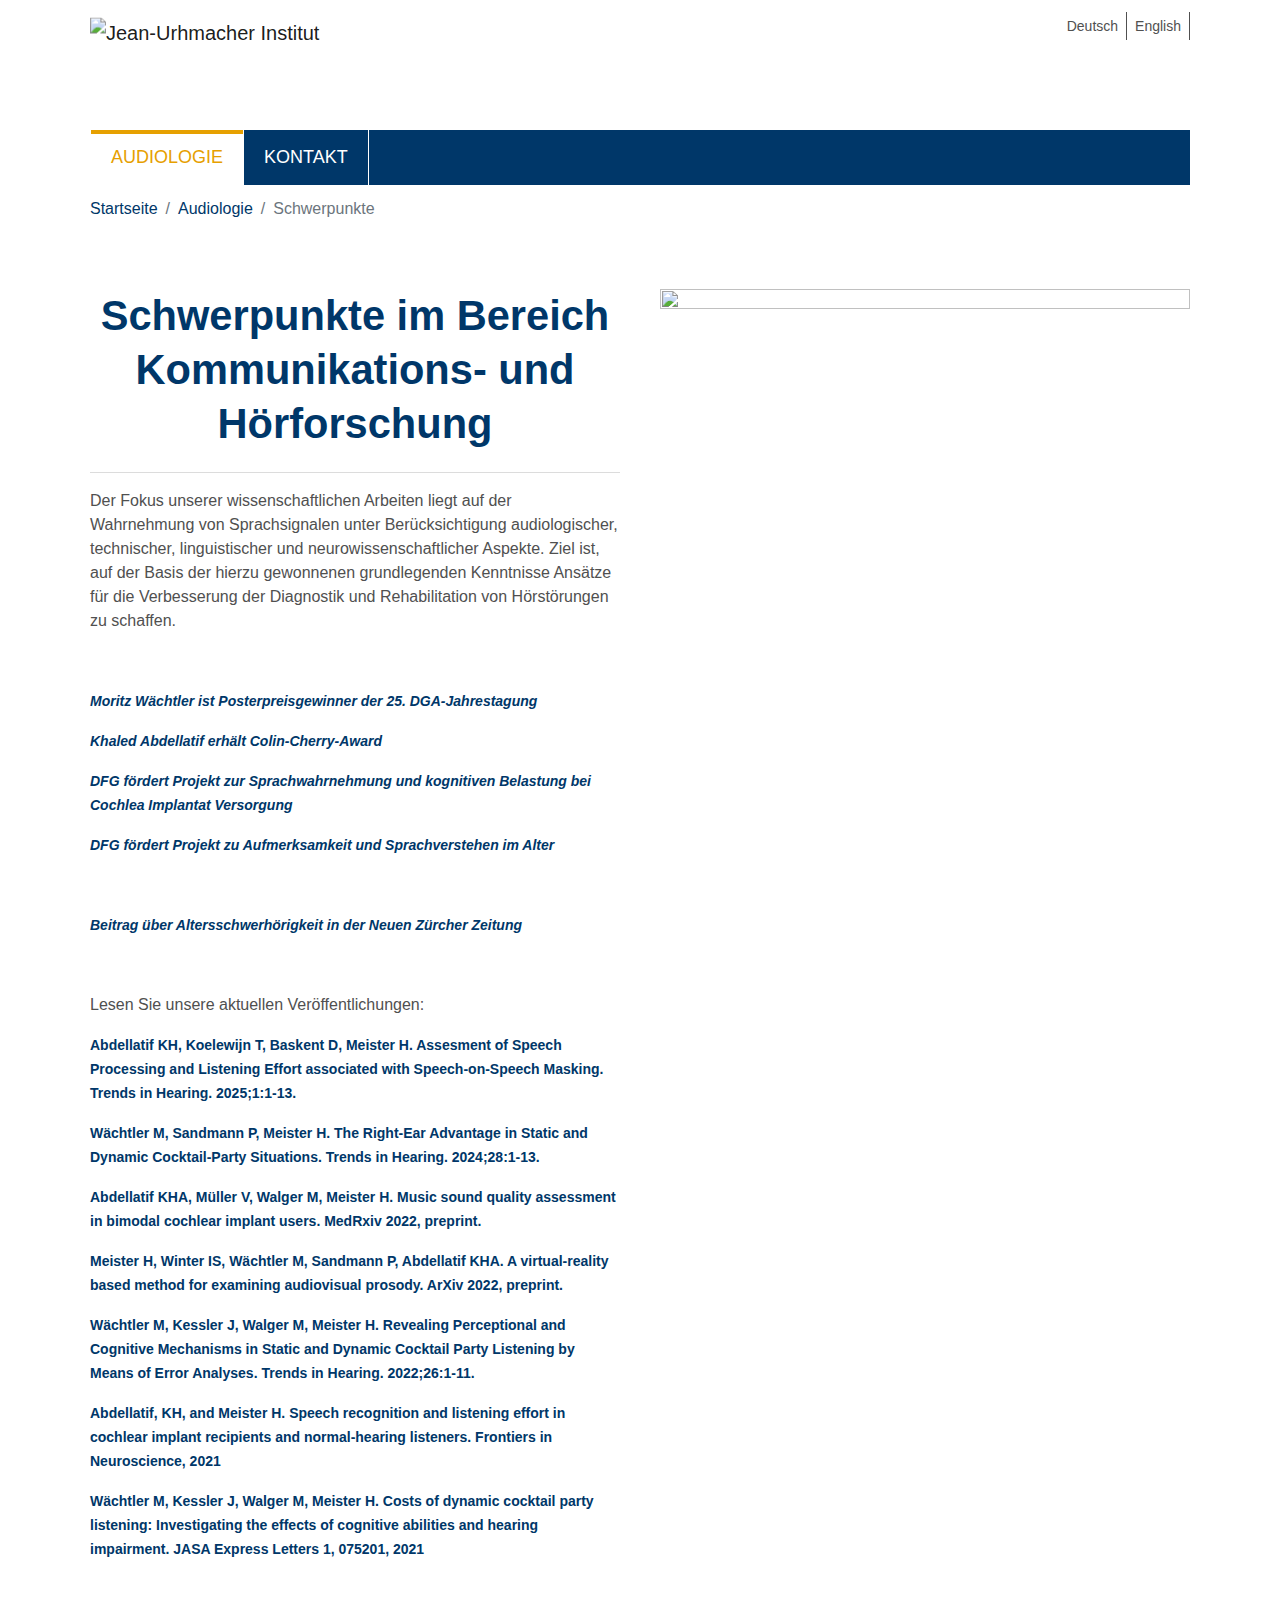
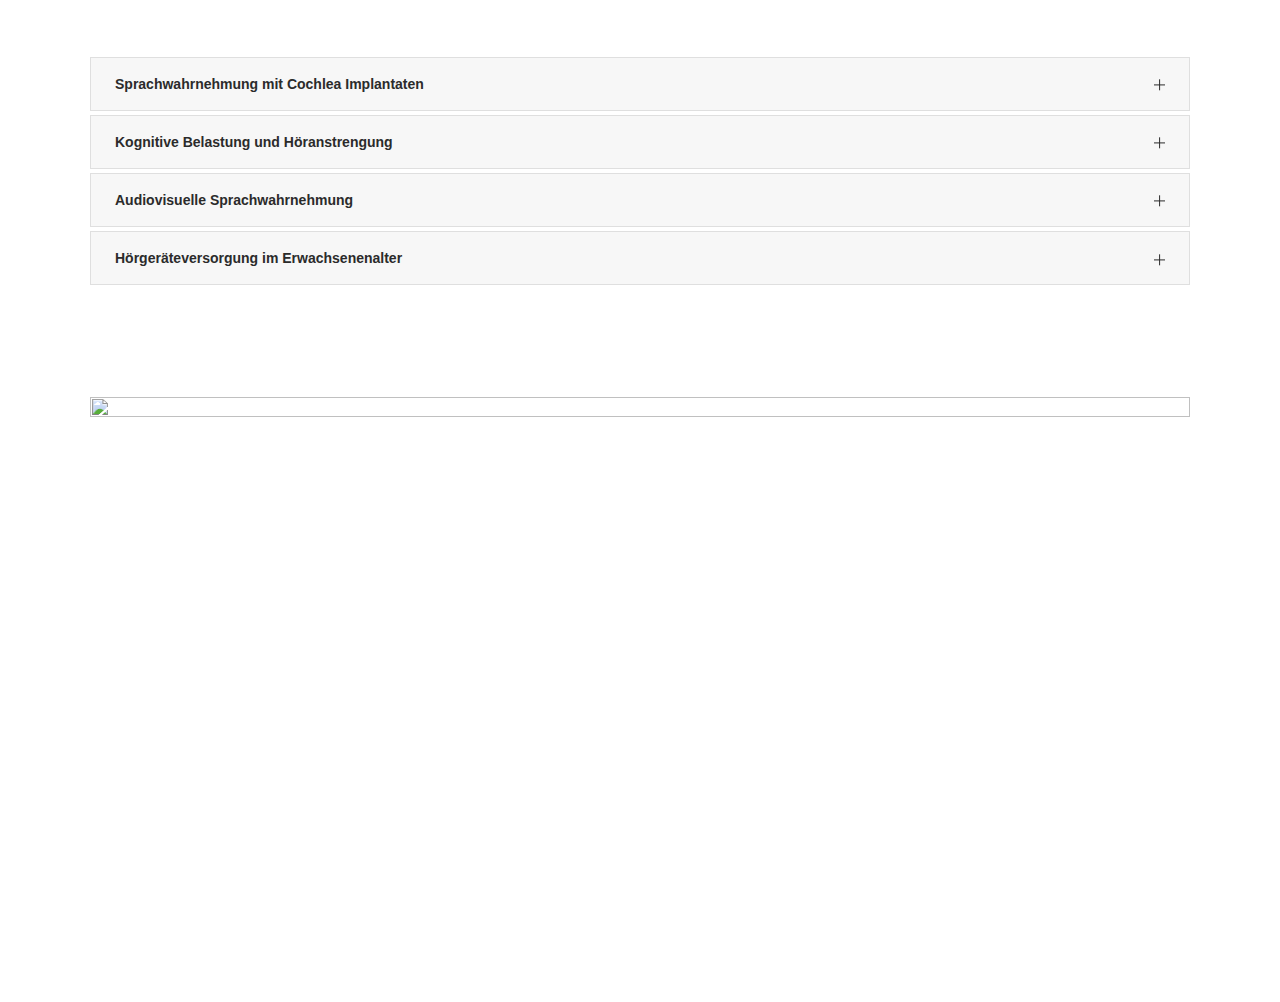
==== commit 0d873354: "added "Kontakt" page, changed team page etc" ====
--- a/index.html
+++ b/index.html
@@ -1,18 +1,6 @@
-<!DOCTYPE html>
+<!DOCTYPE html> 
 <html lang="de" class="no-js" dir="ltr">
-<head><script src="//archive.org/includes/athena.js" type="text/javascript"></script>
-<script type="text/javascript">window.addEventListener('DOMContentLoaded',function(){var v=archive_analytics.values;v.service='wb';v.server_name='wwwb-app217.us.archive.org';v.server_ms=572;archive_analytics.send_pageview({});});</script>
-<script type="text/javascript" src="/_static/js/bundle-playback.js?v=HxkREWBo" charset="utf-8"></script>
-<script type="text/javascript" src="/_static/js/wombat.js?v=txqj7nKC" charset="utf-8"></script>
-<script>window.RufflePlayer=window.RufflePlayer||{};window.RufflePlayer.config={"autoplay":"on","unmuteOverlay":"hidden"};</script>
-<script type="text/javascript" src="/_static/js/ruffle/ruffle.js"></script>
-<script type="text/javascript">
-    __wm.init("https://web.archive.org/web");
-  __wm.wombat("https://www.uhrmacherinstitut.de/audiologie/schwerpunkte/","20240614161203","https://web.archive.org/","web","/_static/",
-	      "1718381523");
-</script>
-<link rel="stylesheet" type="text/css" href="/_static/css/banner-styles.css?v=S1zqJCYt" />
-<link rel="stylesheet" type="text/css" href="/_static/css/iconochive.css?v=3PDvdIFv" />
+<head>
 <!-- End Wayback Rewrite JS Include -->
 
 
@@ -27,7 +15,7 @@
 -->
 
 
-<link rel="shortcut icon" href="https://web.archive.org/web/20240614161203im_/https://www.uhrmacherinstitut.de/fileadmin/templates/images/favicon.ico" type="image/vnd.microsoft.icon">
+<!-- <link rel="shortcut icon" href="https://web.archive.org/web/20240614161203im_/https://www.uhrmacherinstitut.de/fileadmin/templates/images/favicon.ico" type="image/vnd.microsoft.icon"> -->
 
 <meta http-equiv="x-ua-compatible" content="IE=edge"/>
 <meta name="generator" content="TYPO3 CMS"/>
@@ -38,7 +26,7 @@
 <meta name="google" content="notranslate"/>
 
 
-<link rel="stylesheet" type="text/css" href="https://web.archive.org/web/20240614161203cs_/https://www.uhrmacherinstitut.de/typo3temp/assets/compressed/merged-b5dfe44b1c14399e8d565de2c8a45475-d48955e70a7d8aacdbf09dd1feace75f.css?1622919196" media="all">
+<link rel="stylesheet" type="text/css" href="stylesheet.css" media="all">
 
 
 <!--script src="https://web.archive.org/web/20240614161203js_/https://www.uhrmacherinstitut.de/typo3temp/assets/compressed/merged-bd98bccfdb1a94abfe39d159131343fb-a3200e141dadab7a9774622e5d616c59.js?1622919196"></script>
@@ -126,7 +114,7 @@
         <a id="wm-tb-close" href="#close" style="top:-2px;" title="Close the toolbar"><span class="iconochive-remove-circle" style="color:#888888;font-size:240%;"></span></a>
       </div>
       <div id="wm-share" class="xxs">
-        <a href="/web/20240614161203/http://web.archive.org/screenshot/https://www.uhrmacherinstitut.de/audiologie/schwerpunkte/"
+        <a href=""
            id="wm-screenshot"
            title="screenshot">
           <span class="wm-icon-screen-shot"></span>
@@ -134,8 +122,6 @@
         <a href="#" id="wm-video" title="video">
           <span class="iconochive-movies"></span>
         </a>
-        <a id="wm-share-facebook" href="#" data-url="https://web.archive.org/web/20240614161203/https://www.uhrmacherinstitut.de/audiologie/schwerpunkte/" title="Share on Facebook" style="margin-right:5px;" target="_blank"><span class="iconochive-facebook" style="color:#3b5998;font-size:160%;"></span></a>
-        <a id="wm-share-twitter" href="#" data-url="https://web.archive.org/web/20240614161203/https://www.uhrmacherinstitut.de/audiologie/schwerpunkte/" title="Share on Twitter" style="margin-right:5px;" target="_blank"><span class="iconochive-twitter" style="color:#1dcaff;font-size:160%;"></span></a>
       </div>
       <div style="padding-right:2px;text-align:right;white-space:nowrap;">
         <a id="wm-expand" class="wm-btn wm-closed" href="#expand"><span id="wm-expand-icon" class="iconochive-down-solid"></span> <span class="xxs" style="font-size:80%;">About this capture</span></a>
@@ -164,7 +150,7 @@
       <div id="wm-capresources-loading" style="text-align:left;margin:0 20px 5px 5px;display:none"><img src="/_static/images/loading.gif" alt="loading" /></div>
     </div>
     </div>
-  </div></div></div></div><div id="wm-ipp-print">The Wayback Machine - https://web.archive.org/web/20240614161203/https://www.uhrmacherinstitut.de/audiologie/schwerpunkte/</div>
+  </div></div></div></div><div id="wm-ipp-print"></div>
 <script type="text/javascript">//<![CDATA[
 __wm.bt(750,27,25,2,"web","https://www.uhrmacherinstitut.de/audiologie/schwerpunkte/","20240614161203",1996,"/_static/",["/_static/css/banner-styles.css?v=S1zqJCYt","/_static/css/iconochive.css?v=3PDvdIFv"], false);
   __wm.rw(1);
@@ -172,9 +158,11 @@
 <!-- END WAYBACK TOOLBAR INSERT -->
  
 
-<div id="top"></div><div class="body-bg"><a class="sr-only sr-only-focusable" href="#page-content"><span>Skip to main content</span></a><header id="page-header" class="bp-page-header navbar navbar-mainnavigation navbar-default navbar-has-image navbar-top "><div class="container headera"><div class="topmenu row d-none d-lg-block "><ul class="topa"><li></a></li><li class="last"><a href="/web/20240614161203/https://www.uhrmacherinstitut.de/audiologie/schwerpunkte" hreflang="de" title="Deutsch"><span>Deutsch</span></a></li><li class=" "><a href="/web/20240614161203/https://www.uhrmacherinstitut.de/en/audiology/research-topics" hreflang="en" title="English"><span>English</span></a></li></ul></div><a class="navbar-brand navbar-brand-image" title="Jean-Urhmacher Institut" href="/web/20240614161203/https://www.uhrmacherinstitut.de/"><img class="navbar-brand-logo-normal" src="https://web.archive.org/web/20240614161203im_/https://www.uhrmacherinstitut.de/fileadmin/templates/images/JUS.svg" alt="Jean-Urhmacher Institut" height="95" width="416"><img class="navbar-brand-logo-inverted" src="https://web.archive.org/web/20240614161203im_/https://www.uhrmacherinstitut.de/typo3conf/ext/bootstrap_package/Resources/Public/Images/BootstrapPackageInverted.svg" alt="Jean-Urhmacher Institut" height="95" width="416"></a><div class="zuhause  d-lg-none d-md-block"><a href="/web/20240614161203/https://www.uhrmacherinstitut.de/" title="Home"><img src="https://web.archive.org/web/20240614161203im_/https://www.uhrmacherinstitut.de/fileadmin/templates/images/house.png" width="51" height="53" alt="Home"></a><a href="/web/20240614161203/https://www.uhrmacherinstitut.de/" title="Suche"><img src="https://web.archive.org/web/20240614161203im_/https://www.uhrmacherinstitut.de/fileadmin/templates/images/lupa.png" width="54" height="53" alt="Suche"></a></div><button class="navbar-toggler collapsed" type="button" data-toggle="collapse" data-target="#mainnavigation" aria-expanded="false" aria-label="Toggle navigation"><span class="navbar-toggler-icon"></span></button><nav id="mainnavigation" class="collapse navbar-collapse"><ul class="navbar-nav navbar-main"><li class="nav-item"><li class="nav-item active dropdown dropdown-hover"><a href="/web/20240614161203/https://www.uhrmacherinstitut.de/audiologie/schwerpunkte" id="nav-item-64" class="nav-link dropdown-toggle" title="Audiologie" aria-haspopup="true" aria-expanded="false"><span class="nav-link-text">Audiologie</span></a><ul class="dropdown-menu" aria-labelledby="nav-item-64"><li><a href="index.html" class="dropdown-item active" title="Schwerpunkte"><span class="dropdown-text">Schwerpunkte <span class="sr-only">(current)</span></span></a></li><li><a href="team.html" class="dropdown-item" title="Team"><span class="dropdown-text">Team</span></a></li></a></li></ul></li><li class="nav-item dropdown dropdown-hover"><a href="/web/20240614161203/https://www.uhrmacherinstitut.de/kontakt" id="nav-item-7" class="nav-link" title="Kontakt"><span class="nav-link-text">Kontakt</span></a></li></ul></nav></div></header><nav class="breadcrumb-section" aria-label="Breadcrumb"><div class="container"><p class="sr-only" id="breadcrumb">You are here:</p><ol class="breadcrumb"><li class="breadcrumb-item"><a class="breadcrumb-link" href="/web/20240614161203/https://www.uhrmacherinstitut.de/" title="Startseite"><span class="breadcrumb-text">Startseite</span></a></li><li class="breadcrumb-item"><a class="breadcrumb-link" href="/web/20240614161203/https://www.uhrmacherinstitut.de/audiologie/schwerpunkte" title="Audiologie"><span class="breadcrumb-text">Audiologie</span></a></li><li class="breadcrumb-item active" aria-current="page"><span class="breadcrumb-text">Schwerpunkte</span></li></ol></div></nav><div id="page-content" class="bp-page-content main-section"><!--TYPO3SEARCH_begin--><div class="section section-default"><div class="container"><div id="c12" class="frame frame-default frame-type-textpic frame-layout-0 frame-background-none frame-no-backgroundimage frame-space-before-none frame-space-after-none"><div class="frame-container"><div class="frame-inner"><div class="textpic textpic-right"><div class="textpic-item textpic-gallery"><div class="gallery-row"><div class="gallery-item gallery-item-size-1"><figure class="image"><picture><source data-variant="default" data-maxwidth="530" media="(min-width: 1200px)" srcset="https://web.archive.org/web/20240614161203im_/https://www.uhrmacherinstitut.de/fileadmin/_processed_/7/e/csm_wordcloud_audiologie_e0a4334664.png 1x"><source data-variant="large" data-maxwidth="440" media="(min-width: 992px)" srcset="https://web.archive.org/web/20240614161203im_/https://www.uhrmacherinstitut.de/fileadmin/_processed_/7/e/csm_wordcloud_audiologie_bf504236cb.png 1x"><source data-variant="medium" data-maxwidth="320" media="(min-width: 768px)" srcset="https://web.archive.org/web/20240614161203im_/https://www.uhrmacherinstitut.de/fileadmin/_processed_/7/e/csm_wordcloud_audiologie_83db9d3373.png 1x"><source data-variant="small" data-maxwidth="500" media="(min-width: 576px)" srcset="https://web.archive.org/web/20240614161203im_/https://www.uhrmacherinstitut.de/fileadmin/_processed_/7/e/csm_wordcloud_audiologie_684e46a39a.png 1x"><source data-variant="extrasmall" data-maxwidth="374" srcset="https://web.archive.org/web/20240614161203im_/https://www.uhrmacherinstitut.de/fileadmin/_processed_/7/e/csm_wordcloud_audiologie_84497535eb.png 1x"><img loading="lazy" src="https://web.archive.org/web/20240614161203im_/https://www.uhrmacherinstitut.de/fileadmin/_processed_/7/e/csm_wordcloud_audiologie_e0a4334664.png" width="530" height="265" intrinsicsize="530x265" title="" alt=""></picture></figure></div></div></div><div class="textpic-item textpic-text"><header class="frame-header"><h1 class="element-header "><span>Schwerpunkte im Bereich Kommunikations- und Hörforschung</span></h1></header><p>Der Fokus unserer wissenschaftlichen Arbeiten liegt auf der Wahrnehmung von Sprachsignalen unter Berücksichtigung audiologischer, technischer, linguistischer und neurowissenschaftlicher Aspekte. Ziel ist, auf der Basis der hierzu gewonnenen grundlegenden Kenntnisse Ansätze für die Verbesserung der Diagnostik und Rehabilitation von Hörstörungen zu schaffen.</p><p>&nbsp;</p><p><em><strong><a href="https://www.egms.de/static/de/meetings/dga2023/23dga143.shtml" target="_blank" rel="noreferrer">Moritz Wächtler ist Posterpreisgewinner der 25. DGA-Jahrestagung</a></strong></em></p><p><em><strong><a href="https://2023.speech-in-noise.eu/?p=home" target="_blank" rel="noreferrer">Khaled Abdellatif erhält Colin-Cherry-Award</a></strong></em></p><p><em><strong><a href="https://gepris.dfg.de/gepris/projekt/456292388">DFG fördert Projekt zur Sprachwahrnehmung und kognitiven Belastung bei Cochlea Implantat Versorgung</a></strong></em></p><p><em><strong><a href="https://gepris.dfg.de/gepris/projekt/398038798">DFG fördert Projekt zu Aufmerksamkeit und Sprachverstehen im Alter</a></strong></em></p><p>&nbsp;</p><p><em><strong><a href="https://www.nzz.ch/wissenschaft/wenn-man-sich-im-restaurant-nicht-mehr-unterhalten-kann-ld.1666468" target="_blank" rel="noreferrer">Beitrag über Altersschwerhörigkeit in der Neuen Zürcher Zeitung</a></strong></em></p><p>&nbsp;</p><p>Lesen Sie unsere aktuellen Veröffentlichungen:</p><p><a href="https://journals.sagepub.com/doi/10.1177/23312165241306091" target="_blank" rel="noreferrer">Abdellatif KH, Koelewijn T, Baskent D, Meister H. Assesment of Speech Processing and Listening Effort associated with Speech-on-Speech Masking. Trends in Hearing. 2025;1:1-13.</a></p><p><a href="https://web.archive.org/web/20240614161203/https://journals.sagepub.com/doi/10.1177/23312165231215916" target="_blank" rel="noreferrer">Wächtler M, Sandmann P, Meister H. The Right-Ear Advantage in Static and Dynamic Cocktail-Party Situations. Trends in Hearing. 2024;28:1-13.</a></p><p><a href="https://web.archive.org/web/20240614161203/https://www.medrxiv.org/content/10.1101/2022.11.07.22281824v1" target="_blank" rel="noreferrer">Abdellatif KHA, Müller V, Walger M, Meister H</a><a href="https://web.archive.org/web/20240614161203/https://www.medrxiv.org/content/10.1101/2022.11.07.22281824v1" target="_blank" rel="noreferrer">. Music sound quality assessment in bimodal cochlear implant users. MedRxiv 2022, preprint.</a></p><p><a href="https://web.archive.org/web/20240614161203/https://arxiv.org/abs/2209.05745" target="_blank" rel="noreferrer">Meister H, Winter IS, Wächtler M, Sandmann P, Abdellatif KHA</a><a href="https://web.archive.org/web/20240614161203/https://arxiv.org/abs/2209.05745" target="_blank" rel="noreferrer">. A virtual-reality based method for examining audiovisual prosody. ArXiv 2022, preprint.</a></p><p><a href="https://web.archive.org/web/20240614161203/https://journals.sagepub.com/doi/full/10.1177/23312165221111676" target="_blank" rel="noreferrer">Wächtler M, Kessler J, Walger M, Meister H</a><a href="https://web.archive.org/web/20240614161203/https://journals.sagepub.com/doi/full/10.1177/23312165221111676" target="_blank" rel="noreferrer">. Revealing Perceptional and Cognitive Mechanisms in Static and Dynamic Cocktail Party Listening by Means of Error Analyses. Trends in Hearing. 2022;26:1-11.</a></p><p><a href="https://web.archive.org/web/20240614161203/https://www.frontiersin.org/articles/10.3389/fnins.2021.725412/abstract" target="_blank" rel="noreferrer">Abdellatif, KH, and Meister H. Speech recognition and listening effort in cochlear implant recipients and normal-hearing listeners. Frontiers in Neuroscience, 2021 </a></p><p><a href="https://web.archive.org/web/20240614161203/https://asa.scitation.org/doi/10.1121/10.0005511" target="_blank" rel="noreferrer">Wächtler M, Kessler J, Walger M, Meister H. Costs of dynamic cocktail party listening: Investigating the effects of cognitive abilities and hearing impairment. JASA Express Letters 1, 075201, 2021 </a></p><p>&nbsp;</p></div></div></div></div></div><div id="c211" class="frame frame-default frame-type-accordion frame-layout-0 frame-background-none frame-no-backgroundimage frame-space-before-none frame-space-after-none"><div class="frame-container"><div class="frame-inner"><div class="accordion" id="accordion-211"><div class="accordion-item card"><div class="accordion-header card-header" id="accordion-heading-211-3"><h4 class="accordion-title"><a href="#accordion-211-3" class="accordion-title-link collapsed" data-toggle="collapse" data-parent="#accordion-211" aria-expanded="false" aria-controls="accordion-211-3"><span class="accordion-title-link-text">Sprachwahrnehmung mit Cochlea Implantaten</span><span class="accordion-title-link-state"></span></a></h4></div><div id="accordion-211-3" class="accordion-collapse collapse" aria-labelledby="accordion-heading-211-3" data-parent="#accordion-211"><div class="accordion-body card-body"><div class="accordion-content accordion-content-left"><div class="accordion-content-item accordion-content-text"><p>Das Cochlea-Implant (CI) stellt eine Neuroprothese dar, bei dem ein Elektrodenträger im Innenohr eine elektrische Reizung der Hörnervenfasern bewirkt. Dabei werden Schallsignale vom extern getragenen Sprachprozessor in elektrische Signale umgewandelt und per transkutaner Übertragung an das Implantat weitergeleitet. Ein CI ist bei hochgradiger Schwerhörigkeit und Taubheit indiziert.</p><p>Aufgrund der eingeschränkten Übertragung natürlicher akustischer Signale unterliegt die Kommunikationsfähigkeit von Menschen mit Cochlea Implantaten gewissen Restriktionen. Häufig führt die CI-Versorgung jedoch zu einem guten Sprachverstehen zumindest in ruhigen Kommunikationssituationen. Entscheidend hierfür ist vor allem die adäquate neuronale Verarbeitung im auditorischen Kortex, welche trotz des reduzierten Eingangssignals eine Wahrnehmung und Nutzung von Sprachmerkmalen erlaubt.</p><p>Unsere Arbeiten beziehen sich vor allem auf die Wahrnehmung suprasegmentaler Merkmale von Sprache, die eine besondere Funktion für die verbale Kommunikation haben. Hierzu gehört die Prosodie, die z.B. in Form von Wort- und Satzakzenten (Betonungsmuster) oder Satzmodus (Frage vs. Aussage) Sprachinformationen trägt. Eine adäquate Übertragung prosodischer Merkmale ist auch vor dem Hintergrund der überragenden Bedeutung beim Spracherwerb von hoher Priorität. Darüber hinaus spielt die Erkennung und Nutzung von Stimmcharakteristika eine wichtige Rolle, insbesondere wenn man typische Alltagssituationen mit mehreren Sprechern in Betracht zieht.</p><p><em>Ausgewählte Veröffentlichungen:</em></p><p><em>Meister H, Walger M, Lang-Roth R, Müller V. Voice fundamental frequency differences and speech recognition with noise and speech maskers in cochlear implant recipients. J Acoustic Society America. 2020 Jan;147(1):EL19. doi: 10.1121/10.0000499. PMID: 32007021</em></p><p><em>Pyschny V, Landwehr M, Hahn M, Lang-Roth R, Walger M, Meister H. Head shadow, squelch, and summation effects with an energetic or informational masker in bilateral and bimodal CI users. J Speech Lang Hear Res. 2014, Oct;57(5):1942-60.</em></p><p><em>Landwehr M, Fürstenberg D, Walger M, von Wedel H, Meister H. Effects of various electrode configurations on music perception, intonation and speaker gender identification. Cochlear Implants Int. 2014 Jan;15(1):27-35.</em></p><p><em>Meister H, Landwehr M, Pyschny V, Grugel L, Walger M. Use of intonation contours for speech recognition in noise by cochlear implant recipients. J Acoust Soc Am. 2011 May;129(5):EL204-9.</em></p><p><em>Meister H, Landwehr M, Pyschny V, Walger M, von Wedel H. The perception of prosody and speaker gender in normal-hearing listeners and cochlear implant recipients. Int J Audiol. 2009 Jan;48(1):38-48.</em></p></div></div></div></div></div><div class="accordion-item card"><div class="accordion-header card-header" id="accordion-heading-211-4"><h4 class="accordion-title"><a href="#accordion-211-4" class="accordion-title-link collapsed" data-toggle="collapse" data-parent="#accordion-211" aria-expanded="false" aria-controls="accordion-211-4"><span class="accordion-title-link-text">Kognitive Belastung und Höranstrengung</span><span class="accordion-title-link-state"></span></a></h4></div><div id="accordion-211-4" class="accordion-collapse collapse" aria-labelledby="accordion-heading-211-4" data-parent="#accordion-211"><div class="accordion-body card-body"><div class="accordion-content accordion-content-left"><div class="accordion-content-item accordion-content-text"><h2>Kognitive Belastung beim Sprachverstehen</h2><p>In akustisch anspruchsvollen Kommunikationssituationen ist das Hörvermögen von essenzieller Bedeutung. Kognitive Leistungen wie z.B. Aufmerksamkeit oder Arbeitsgedächtnis spielen jedoch ebenfalls eine Rolle. In verschiedenen Studien konnte ein Zusammenhang zwischen kognitiver Kapazität und dem Sprachverstehen nachgewiesen werden. Da im Alter häufig nicht nur das Hörvermögen nachlässt, sondern auch kognitive Leistungen einem Abbau unterliegen, ist besonders für ältere Personen die Kommunikation in anspruchsvollen Situationen problematisch. Dies bezieht sich v.a. auch auf sozial relevante Aspekte - z.B. wenn mehrere Personen gleichzeitig sprechen.</p><p>Unsere Forschung auf diesem Gebiet versucht, kognitive Leistungen zu identifizieren, die für unterschiedliche Kommunikationssituationen von Bedeutung sind. Hierzu zählt z.B. die Untersuchung verschiedener Aufmerksamkeitsformen mittels sprachaudiometrischer und neurophysiologischer Verfahren (EEG, Pupillometrie, Eye-Tracking). Ebenso ist von Interesse, wie die Versorgung mit Hörhilfen (Hörgeräte und Cochlea Implantate) mit der kognitiven Kapazität der Nutzer zusammenspielt.</p><p>&nbsp;</p><p><em>Ausgewählte Veröffentlichungen:</em></p><p><em>Wächtler, M., Kessler, J., Walger, M., & Meister, H. (2022). Revealing perceptional and cognitive mechanisms in static and dynamic cocktail party listening by means of error analyses. Trends in hearing, 26, 23312165221111676. doi: 10.3389/fpsyg.2016.00301.</em></p><p><p><em>Meister, H., Wenzel, F., Gehlen, A. K., Kessler, J., & Walger, M. (2020). Static and dynamic cocktail party listening in younger and older adults. Hearing research, 395, 108020. doi: 10.3389/fpsyg.2016.00301.</em></p><p><p><em>Meister H, Schreitmüller S, Ortmann M, Rählmann S, Walger M. Effects of Hearing Loss and Cognitive Load on Speech Recognition with Competing Talkers. Front Psychol. 2016 Mar 4;7:301. doi: 10.3389/fpsyg.2016.00301.</em></p><p><em>Meister H, Schreitmüller S, Ortmann M, Rählmann S, Walger M. Effects of Hearing Loss and Cognitive Load on Speech Recognition with Competing Talkers. Front Psychol. 2016 Mar 4;7:301. doi: 10.3389/fpsyg.2016.00301.</em></p><p><em>Meister H, Schreitmüller S, Ortmann M, Rählmann S, Walger M. Effects of Hearing Loss and Cognitive Load on Speech Recognition with Competing Talkers. Front Psychol. 2016 Mar 4;7:301. doi: 10.3389/fpsyg.2016.00301.</em></p><p><em>Meister H, Schreitmüller S, Ortmann M, Rählmann S, Walger M. Effects of Hearing Loss and Cognitive Load on Speech Recognition with Competing Talkers. Front Psychol. 2016 Mar 4;7:301. doi: 10.3389/fpsyg.2016.00301.</em></p><p><em>Carroll R, Meis M, Schulte M, Vormann M, Kießling J, Meister H. Development of a German reading span test with dual task design for application in cognitive hearing research. Int J Audiol. 2015 Feb; 54(2):136-41. doi:10.3109/14992027.2014.952458</em></p><p><em>Meister H, Schreitmüller S, Grugel L, Beutner D, Walger M, Meister I.<br> Examining speech perception in noise and cognitive functions in the elderly. Am J Audiol. 2013 Dec;22(2):310-2</em></p><p><em>Meister H, Schreitmüller S, Grugel L, Ortmann M, Beutner D, Walger M, Meister IG. Cognitive resources related to speech recognition with a competing talker in young and older listeners. Neuroscience. 2013 Mar 1;232:74-82.</em></p><h2>Erfassung der kognitiven Belastung und Höranstrengung</h2><p>Mit „Höranstrengung“ wird i.a. der kognitive Aufwand bezeichnet, mit dem Sprache verstanden werden kann. Selbst wenn die Sprachverständlichkeit nicht eingeschränkt ist, kann es unter akustisch ungünstigen Situationen schwer sein, einem Gespräch zu folgen. Die Vorstellung dabei ist, dass dann vermehrt kognitive Ressourcen für die ansonsten weitgehend automatisierte und mühelose Sprachwahrnehmung benötigt werden.</p><p>Damit ergibt sich grundsätzlich das Potenzial, ein weiteres Maß z.B. im Rahmen der Beurteilung der Effektivität einer Hörgeräte oder CI-Versorgung einzubeziehen. Ein allgemein geeignetes Maß für die Höranstrengung hat sich allerdings noch nicht etabliert.</p><p>Unsere Untersuchungen beziehen sich auf verschiedene subjektive und objektive Messgrößen. So untersuchen wir einfache Rating-Skalen, aber auch komplexere Doppelaufgabenstellungen (Dual Task) oder neurophysiologische Maße wie die Pupillometrie oder elektrodermale Aktivität hinsichtlich ihrer Eignung, Höranstrengung abzubilden. Ebenso werden Ereigniskorrelierte Signale im Rahmen von EEG-Ableitungen in Betracht gezogen.</p><p><em>Ausgewählte Veröffentlichungen:</em></p><p><em>Abdel-Latif, K. H., Koelewijn, T., Başkent, D., & Meister, H. (2025). Assessment of Speech Processing and Listening Effort Associated With Speech-on-Speech Masking Using the Visual World Paradigm and Pupillometry. Trends in Hearing, 29, 23312165241306091</em></p><p><em>Abdel-Latif, K. H., & Meister, H. (2022). Speech recognition and listening effort in cochlear implant recipients and normal-hearing listeners. Frontiers in Neuroscience, 15, 725412.</em></p><p><em>Ortmann M, Rählmann S,Walger M, Meister H: EDA (Hautleitwert) als Maß für Höranstrengung? DGMP-Jahrestagung Köln, 18.9.-21.9.2013</em></p><p><em>Igelmund P, Meister H, Brockhaus-Dumke A, Fürstenberg D, von Wedel H, Walger M (2009) P300 and reaction time as measures of hearing effort of CI users during sound discrimination in noise DGA Jahrestagung 2009, Innsbruck, Z. Audiol.</em></p></div></div></div></div></div><div class="accordion-item card"><div class="accordion-header card-header" id="accordion-heading-211-5"><h4 class="accordion-title"><a href="#accordion-211-5" class="accordion-title-link collapsed" data-toggle="collapse" data-parent="#accordion-211" aria-expanded="false" aria-controls="accordion-211-5"><span class="accordion-title-link-text">Audiovisuelle Sprachwahrnehmung</span><span class="accordion-title-link-state"></span></a></h4></div><div id="accordion-211-5" class="accordion-collapse collapse" aria-labelledby="accordion-heading-211-5" data-parent="#accordion-211"><div class="accordion-body card-body"><div class="accordion-content accordion-content-left"><div class="accordion-content-item accordion-content-text"><p>Sprachinformationen werden nicht nur über das auditorische System wahrgenommen, sondern auch visuell. So besteht in lauten Umgebungen oft die Notwendigkeit, Informationen auch über das Mundbild zu gewinnen. Personen mit Hörstörungen sind in besondere Weise auf visuelle Sprachinformationen angewiesen, um fehlende auditive Merkmale auszugleichen. Dies basiert auf der Fähigkeit, verschiedene Modalitäten auf kortikaler Ebene zu integrieren.</p><p>Wir beschäftigen uns mit den Fragen, für welche audiologischen Untersuchungen es sinnvoll ist, zusätzlich visuelle Sprachinformationen einzubeziehen und wie die audiovisuelle Sprachwahrnehmung unter klinischen Gesichtspunkten methodisch erfassbar ist. Unsere Hypothese ist dabei, dass sich insbesondere bei der kombinierten Versorgung mit Cochlea Implantaten und Hörgeräten (bimodal oder hybrid) mehrere Informationskanäle ergeben, die sich in komplementärer Weise mit visuellen Informationen ergänzen können. Methodisch nutzen wir die Möglichkeiten virtueller Realität, um über computeranimierte Avatare beliebige Sprachmaterialien visualisieren zu können. Grenzen und Möglichkeiten dieser Technik werden evaluiert. Darüber hinaus wird geprüft, in wie weit visuelle Sprachinformationen auch im Rehabilitationsprozess mit CIs in strukturierter Form genutzt werden können.</p><p><br><em>Ausgewählte Publikationen:</em></p><p><em>Meister, H., Winter, I. S., Waeachtler, M., Sandmann, P., & Abdellatif, K. (2022). A virtual reality-based method for examining audiovisual prosody perception. arXiv preprint arXiv:2209.05745.</em></p><p><em>Schreitmüller S, Frenken M, Bentz L, Ortmann M, Walger M, Meister H. Validating a Method to Assess Lipreading, Audiovisual Gain, and Integration During Speech Reception With Cochlear-Implanted and Normal-Hearing Subjects Using a Talking Head.  Ear and hearing, 39(3), 503-516.</em></p><p><em>Meister H, Fürsen K, Schreitmüller S, Walger M. Effect of acoustic fine structure cues on the recognition of auditory-only and audiovisual speech. J Acoust Soc Am. 2016 Jun;139(6):3116. doi: 10.1121/1.4953022. </em></p><p><em>Meister H, Schreitmüller S, Pyschny V, Lang-Roth R, Walger M, Fagel S (2011) Untersuchungen audio-visuellen Sprachwahrnehmung Personen mit Hörstörungen mittels virtuellem Kopfmodell. DGA Jahrestagung 2011, Jena, Z. Audiol. Suppl&nbsp;</em></p></div></div></div></div></div><div class="accordion-item card"><div class="accordion-header card-header" id="accordion-heading-211-1"><h4 class="accordion-title"><a href="#accordion-211-1" class="accordion-title-link collapsed" data-toggle="collapse" data-parent="#accordion-211" aria-expanded="false" aria-controls="accordion-211-1"><span class="accordion-title-link-text">Hörgeräteversorgung im Erwachsenenalter</span><span class="accordion-title-link-state"></span></a></h4></div><div id="accordion-211-1" class="accordion-collapse collapse" aria-labelledby="accordion-heading-211-1" data-parent="#accordion-211"><div class="accordion-body card-body"><div class="accordion-content accordion-content-left"><div class="accordion-content-item accordion-content-text"><p>In der Bundesrepublik Deutschland leiden etwa 14 Millionen Menschen unter interventionsbedürftigen Hörstörungen. Den größten Anteil stellen ältere Personen dar. Trotz großen technologischen Fortschritts seit Etablierung der Digitaltechnik in Hörhilfen ist die Versorgung zumindest quantitativ unzureichend.</p><p>Unsere Arbeitsgruppe beschäftigt sich mit verschiedenen Fragestellungen, welche die Erkennung von Mechanismen bei Hörgeräteversorgungen und damit letztlich die Erhöhung des Versorgungsanteils und Optimierung der Versorgungsqualität zum Ziel haben.</p><p>Besonderer Fokus liegt auf der Verbesserung der Kommunikationsfähigkeit im Alter unter Berücksichtigung technischer Hilfen und zunehmend an Bedeutung gewinnender pädagogischer Konzepte. Hier ist z.B. auditives Training im Rahmen der "Audiotherapie" zu nennen. Da bekannt ist, dass auch kognitive Leistungen ein Zusammenspiel mit dem Sprachverstehen und der spezifischen Hörgerätetechnologie zeigen, wird derzeit auch die Möglichkeit untersucht, über ein gezieltes Training z.B. von Arbeitsgedächtnis oder Aufmerksamkeit das Kommunikationsvermögen insbesondere in komplexen akustischen Situationen zu verbessern.</p><p><em>Ausgewählte Veröffentlichungen:</em></p><p><em>Meister H, Grugel L, Meis M. Intention to use hearing aids: a survey based on<br> the theory of planned behavior. Patient Prefer Adherence. 2014 Sep 17;8:1265-75.</em></p><p><em>Ortmann M, Kessler J, Kaul T, Arehart KH, Meister H. Cognitive training to improve<br> speech understanding in complex communication environments<br> - a framework and methodological aspects. HEAL Conference 6/2014</em></p><p><em>Meister H, Grugel L, Walger M, von Wedel H, Meis M. Utility and importance of<br> hearing-aid features assessed by hearing-aid acousticians. Trends Amplif. 2010<br> Sep;14(3):155-63.</em><br> &nbsp;<br><em>Meister H, Walger M, Brehmer D, von Wedel UC, von Wedel H. The relationship<br> between pre-fitting expectations and willingness to use hearing aids. Int J<br> Audiol. 2008 Apr;47(4):153-9.</em></p></div></div></div></div></div><div class="accordion-item card"><div class="accordion-header card-header" id="accordion-heading-211-2"><h4 class="accordion-title"><a href="#accordion-211-2" class="accordion-title-link collapsed" data-toggle="collapse" data-parent="#accordion-211" aria-expanded="false" aria-controls="accordion-211-2"></div></div></div></div></div></div></div></div></div><div id="c248" class="frame frame-default frame-type-image frame-layout-0 frame-background-none frame-no-backgroundimage frame-space-before-none frame-space-after-none"><div class="frame-container"><div class="frame-inner"><div class="gallery-row"><div class="gallery-item gallery-item-size-1"><figure class="image"><a href="https://web.archive.org/web/20240614161203/https://www.uhrmacherinstitut.de/fileadmin/user_upload/wordcloud_audiologie.png" title="" data-lightbox-caption="" class="lightbox" data-lightbox-width="1001" data-lightbox-height="499" rel="lightbox-group-248"><picture><source data-variant="default" data-maxwidth="1100" media="(min-width: 1200px)" srcset="https://web.archive.org/web/20240614161203im_/https://www.uhrmacherinstitut.de/fileadmin/user_upload/wordcloud_audiologie.png 1x"><source data-variant="large" data-maxwidth="920" media="(min-width: 992px)" srcset="https://web.archive.org/web/20240614161203im_/https://www.uhrmacherinstitut.de/fileadmin/_processed_/7/e/csm_wordcloud_audiologie_e2a3447515.png 1x"><source data-variant="medium" data-maxwidth="680" media="(min-width: 768px)" srcset="https://web.archive.org/web/20240614161203im_/https://www.uhrmacherinstitut.de/fileadmin/_processed_/7/e/csm_wordcloud_audiologie_1232f5d4c6.png 1x"><source data-variant="small" data-maxwidth="500" media="(min-width: 576px)" srcset="https://web.archive.org/web/20240614161203im_/https://www.uhrmacherinstitut.de/fileadmin/_processed_/7/e/csm_wordcloud_audiologie_684e46a39a.png 1x"><source data-variant="extrasmall" data-maxwidth="374" srcset="https://web.archive.org/web/20240614161203im_/https://www.uhrmacherinstitut.de/fileadmin/_processed_/7/e/csm_wordcloud_audiologie_84497535eb.png 1x"><img loading="lazy" src="https://web.archive.org/web/20240614161203im_/https://www.uhrmacherinstitut.de/fileadmin/user_upload/wordcloud_audiologie.png" width="1001" height="499" intrinsicsize="1001x499" title="" alt=""></picture></a></figure></div></div></div></div></div></div></div><div class="section section-light"><div class="container"><div class="section-row row-eq-height"><div class="section-column section-column-half"></div><div class="section-column section-column-half"></div></div></div></div><div class="section section-light"><div class="container"><div class="section-row"><div class="section-column section-column-half"></div><div class="section-column section-column-half"></div></div></div></div><div class="section section-default"></div><div class="section section-light"><div class="container"><div class="section-row row-eq-height"><div class="section-column section-column-half"></div><div class="section-column section-column-half"></div></div></div></div><div class="section section-light"><div class="container"><div class="section-row"><div class="section-column section-column-half"></div><div class="section-column section-column-half"></div></div></div></div><TYPO3SEARCH_end--></div></a></div>
-<script src="https://web.archive.org/web/20240614161203js_/https://www.uhrmacherinstitut.de/typo3temp/assets/compressed/merged-d99b04eb1a69f952a353c58dc5ec1163-dc8e93be7a75ba5242ad9f9f6024fb34.js?1622919196"></script>
-<script src="https://web.archive.org/web/20240614161203js_/https://www.uhrmacherinstitut.de/typo3temp/assets/compressed/merged-d5c68b15afc505a0131a6c9738ed000d-135004c977399ce5a30e68431578828c.js?1606845951"></script>
+<div id="top"></div><div class="body-bg"><a class="sr-only sr-only-focusable" href="#page-content"><span>Skip to main content</span></a><header id="page-header" class="bp-page-header navbar navbar-mainnavigation navbar-default navbar-has-image navbar-top "><div class="container headera"><div class="topmenu row d-none d-lg-block "><ul class="topa"><li></a></li><li class="last"><a href="index.html" hreflang="de" title="Deutsch"><span>Deutsch</span></a></li><li class=" "><a href="/web/20240614161203/https://www.uhrmacherinstitut.de/en/audiology/research-topics" hreflang="en" title="English"><span>English</span></a></li></ul></div><a class="navbar-brand navbar-brand-image" title="Jean-Uhrmacher Institut" href="/web/20240614161203/https://www.uhrmacherinstitut.de/"><img class="navbar-brand-logo-normal" src="https://web.archive.org/web/20240614161203im_/https://www.uhrmacherinstitut.de/fileadmin/templates/images/JUS.svg" alt="Jean-Urhmacher Institut" height="95" width="416"><img class="navbar-brand-logo-inverted" src="https://web.archive.org/web/20240614161203im_/https://www.uhrmacherinstitut.de/typo3conf/ext/bootstrap_package/Resources/Public/Images/BootstrapPackageInverted.svg" alt="Jean-Urhmacher Institut" height="95" width="416"></a><div class="zuhause  d-lg-none d-md-block"><a href="/web/20240614161203/https://www.uhrmacherinstitut.de/" title="Home"><img src="https://web.archive.org/web/20240614161203im_/https://www.uhrmacherinstitut.de/fileadmin/templates/images/house.png" width="51" height="53" alt="Home"></a><a href="/web/20240614161203/https://www.uhrmacherinstitut.de/" title="Suche"><img src="https://web.archive.org/web/20240614161203im_/https://www.uhrmacherinstitut.de/fileadmin/templates/images/lupa.png" width="54" height="53" alt="Suche"></a></div><button class="navbar-toggler collapsed" type="button" data-toggle="collapse" data-target="#mainnavigation" aria-expanded="false" aria-label="Toggle navigation"><span class="navbar-toggler-icon"></span></button><nav id="mainnavigation" class="collapse navbar-collapse"><ul class="navbar-nav navbar-main"><li class="nav-item"><li class="nav-item active dropdown dropdown-hover"><a href="index.html" id="nav-item-64" class="nav-link dropdown-toggle" title="Audiologie" aria-haspopup="true" aria-expanded="false"><span class="nav-link-text">Audiologie</span></a><ul class="dropdown-menu" aria-labelledby="nav-item-64"><li><a href="index.html" class="dropdown-item active" title="Schwerpunkte"><span class="dropdown-text">Schwerpunkte <span class="sr-only">(current)</span></span></a></li><li><a href="team.html" class="dropdown-item" title="Team"><span class="dropdown-text">Team</span></a></li></a></li></ul></li><li class="nav-item dropdown dropdown-hover"><a href="kontakt.html" id="nav-item-7" class="nav-link" title="Kontakt"><span class="nav-link-text">Kontakt</span></a></li></ul></nav></div></header><nav class="breadcrumb-section" aria-label="Breadcrumb"><div class="container"><p class="sr-only" id="breadcrumb">You are here:</p><ol class="breadcrumb"><li class="breadcrumb-item"><a class="breadcrumb-link" href="/web/20240614161203/https://www.uhrmacherinstitut.de/" title="Startseite"><span class="breadcrumb-text">Startseite</span></a></li><li class="breadcrumb-item"><a class="breadcrumb-link" href="index.html" title="Audiologie"><span class="breadcrumb-text">Audiologie</span></a></li><li class="breadcrumb-item active" aria-current="page"><span class="breadcrumb-text">Schwerpunkte</span></li></ol></div></nav><div id="page-content" class="bp-page-content main-section"><!--TYPO3SEARCH_begin--><div class="section section-default"><div class="container"><div id="c12" class="frame frame-default frame-type-textpic frame-layout-0 frame-background-none frame-no-backgroundimage frame-space-before-none frame-space-after-none"><div class="frame-container"><div class="frame-inner"><div class="textpic textpic-right"><div class="textpic-item textpic-gallery"><div class="gallery-row"><div class="gallery-item gallery-item-size-1"><figure class="image"><picture><source data-variant="default" data-maxwidth="530" media="(min-width: 1200px)" srcset="https://web.archive.org/web/20240614161203im_/https://www.uhrmacherinstitut.de/fileadmin/_processed_/7/e/csm_wordcloud_audiologie_e0a4334664.png 1x"><source data-variant="large" data-maxwidth="440" media="(min-width: 992px)" srcset="https://web.archive.org/web/20240614161203im_/https://www.uhrmacherinstitut.de/fileadmin/_processed_/7/e/csm_wordcloud_audiologie_bf504236cb.png 1x"><source data-variant="medium" data-maxwidth="320" media="(min-width: 768px)" srcset="https://web.archive.org/web/20240614161203im_/https://www.uhrmacherinstitut.de/fileadmin/_processed_/7/e/csm_wordcloud_audiologie_83db9d3373.png 1x"><source data-variant="small" data-maxwidth="500" media="(min-width: 576px)" srcset="https://web.archive.org/web/20240614161203im_/https://www.uhrmacherinstitut.de/fileadmin/_processed_/7/e/csm_wordcloud_audiologie_684e46a39a.png 1x"><source data-variant="extrasmall" data-maxwidth="374" srcset="https://web.archive.org/web/20240614161203im_/https://www.uhrmacherinstitut.de/fileadmin/_processed_/7/e/csm_wordcloud_audiologie_84497535eb.png 1x"><img loading="lazy" src="https://web.archive.org/web/20240614161203im_/https://www.uhrmacherinstitut.de/fileadmin/_processed_/7/e/csm_wordcloud_audiologie_e0a4334664.png" width="530" height="265" intrinsicsize="530x265" title="" alt=""></picture></figure></div></div></div><div class="textpic-item textpic-text"><header class="frame-header"><h1 class="element-header "><span>Schwerpunkte im Bereich Kommunikations- und Hörforschung</span></h1></header><p>Der Fokus unserer wissenschaftlichen Arbeiten liegt auf der Wahrnehmung von Sprachsignalen unter Berücksichtigung audiologischer, technischer, linguistischer und neurowissenschaftlicher Aspekte. Ziel ist, auf der Basis der hierzu gewonnenen grundlegenden Kenntnisse Ansätze für die Verbesserung der Diagnostik und Rehabilitation von Hörstörungen zu schaffen.</p><p>&nbsp;</p><p><em><strong><a href="https://www.egms.de/static/de/meetings/dga2023/23dga143.shtml" target="_blank" rel="noreferrer">Moritz Wächtler ist Posterpreisgewinner der 25. DGA-Jahrestagung</a></strong></em></p><p><em><strong><a href="https://2023.speech-in-noise.eu/?p=home" target="_blank" rel="noreferrer">Khaled Abdellatif erhält Colin-Cherry-Award</a></strong></em></p><p><em><strong><a href="https://gepris.dfg.de/gepris/projekt/456292388">DFG fördert Projekt zur Sprachwahrnehmung und kognitiven Belastung bei Cochlea Implantat Versorgung</a></strong></em></p><p><em><strong><a href="https://gepris.dfg.de/gepris/projekt/398038798">DFG fördert Projekt zu Aufmerksamkeit und Sprachverstehen im Alter</a></strong></em></p><p>&nbsp;</p><p><em><strong><a href="https://www.nzz.ch/wissenschaft/wenn-man-sich-im-restaurant-nicht-mehr-unterhalten-kann-ld.1666468" target="_blank" rel="noreferrer">Beitrag über Altersschwerhörigkeit in der Neuen Zürcher Zeitung</a></strong></em></p><p>&nbsp;</p><p>Lesen Sie unsere aktuellen Veröffentlichungen:</p><p><a href="https://journals.sagepub.com/doi/10.1177/23312165241306091" target="_blank" rel="noreferrer">Abdellatif KH, Koelewijn T, Baskent D, Meister H. Assesment of Speech Processing and Listening Effort associated with Speech-on-Speech Masking. Trends in Hearing. 2025;1:1-13.</a></p><p><a href="https://web.archive.org/web/20240614161203/https://journals.sagepub.com/doi/10.1177/23312165231215916" target="_blank" rel="noreferrer">Wächtler M, Sandmann P, Meister H. The Right-Ear Advantage in Static and Dynamic Cocktail-Party Situations. Trends in Hearing. 2024;28:1-13.</a></p><p><a href="https://web.archive.org/web/20240614161203/https://www.medrxiv.org/content/10.1101/2022.11.07.22281824v1" target="_blank" rel="noreferrer">Abdellatif KHA, Müller V, Walger M, Meister H</a><a href="https://web.archive.org/web/20240614161203/https://www.medrxiv.org/content/10.1101/2022.11.07.22281824v1" target="_blank" rel="noreferrer">. Music sound quality assessment in bimodal cochlear implant users. MedRxiv 2022, preprint.</a></p><p><a href="https://web.archive.org/web/20240614161203/https://arxiv.org/abs/2209.05745" target="_blank" rel="noreferrer">Meister H, Winter IS, Wächtler M, Sandmann P, Abdellatif KHA</a><a href="https://web.archive.org/web/20240614161203/https://arxiv.org/abs/2209.05745" target="_blank" rel="noreferrer">. A virtual-reality based method for examining audiovisual prosody. ArXiv 2022, preprint.</a></p><p><a href="https://web.archive.org/web/20240614161203/https://journals.sagepub.com/doi/full/10.1177/23312165221111676" target="_blank" rel="noreferrer">Wächtler M, Kessler J, Walger M, Meister H</a><a href="https://web.archive.org/web/20240614161203/https://journals.sagepub.com/doi/full/10.1177/23312165221111676" target="_blank" rel="noreferrer">. Revealing Perceptional and Cognitive Mechanisms in Static and Dynamic Cocktail Party Listening by Means of Error Analyses. Trends in Hearing. 2022;26:1-11.</a></p><p><a href="https://web.archive.org/web/20240614161203/https://www.frontiersin.org/articles/10.3389/fnins.2021.725412/abstract" target="_blank" rel="noreferrer">Abdellatif, KH, and Meister H. Speech recognition and listening effort in cochlear implant recipients and normal-hearing listeners. Frontiers in Neuroscience, 2021 </a></p><p><a href="https://web.archive.org/web/20240614161203/https://asa.scitation.org/doi/10.1121/10.0005511" target="_blank" rel="noreferrer">Wächtler M, Kessler J, Walger M, Meister H. Costs of dynamic cocktail party listening: Investigating the effects of cognitive abilities and hearing impairment. JASA Express Letters 1, 075201, 2021 </a></p><p>&nbsp;</p></div></div></div></div></div>
+
+<div id="c211" class="frame frame-default frame-type-accordion frame-layout-0 frame-background-none frame-no-backgroundimage frame-space-before-none frame-space-after-none"><div class="frame-container"><div class="frame-inner"><div class="accordion" id="accordion-211"><div class="accordion-item card"><div class="accordion-header card-header" id="accordion-heading-211-3"><h4 class="accordion-title"><a href="#accordion-211-3" class="accordion-title-link collapsed" data-toggle="collapse" data-parent="#accordion-211" aria-expanded="false" aria-controls="accordion-211-3"><span class="accordion-title-link-text">Sprachwahrnehmung mit Cochlea Implantaten</span><span class="accordion-title-link-state"></span></a></h4></div><div id="accordion-211-3" class="accordion-collapse collapse" aria-labelledby="accordion-heading-211-3" data-parent="#accordion-211"><div class="accordion-body card-body"><div class="accordion-content accordion-content-left"><div class="accordion-content-item accordion-content-text"><p>Das Cochlea-Implant (CI) stellt eine Neuroprothese dar, bei dem ein Elektrodenträger im Innenohr eine elektrische Reizung der Hörnervenfasern bewirkt. Dabei werden Schallsignale vom extern getragenen Sprachprozessor in elektrische Signale umgewandelt und per transkutaner Übertragung an das Implantat weitergeleitet. Ein CI ist bei hochgradiger Schwerhörigkeit und Taubheit indiziert.</p><p>Aufgrund der eingeschränkten Übertragung natürlicher akustischer Signale unterliegt die Kommunikationsfähigkeit von Menschen mit Cochlea Implantaten gewissen Restriktionen. Häufig führt die CI-Versorgung jedoch zu einem guten Sprachverstehen zumindest in ruhigen Kommunikationssituationen. Entscheidend hierfür ist vor allem die adäquate neuronale Verarbeitung im auditorischen Kortex, welche trotz des reduzierten Eingangssignals eine Wahrnehmung und Nutzung von Sprachmerkmalen erlaubt.</p><p>Unsere Arbeiten beziehen sich vor allem auf die Wahrnehmung suprasegmentaler Merkmale von Sprache, die eine besondere Funktion für die verbale Kommunikation haben. Hierzu gehört die Prosodie, die z.B. in Form von Wort- und Satzakzenten (Betonungsmuster) oder Satzmodus (Frage vs. Aussage) Sprachinformationen trägt. Eine adäquate Übertragung prosodischer Merkmale ist auch vor dem Hintergrund der überragenden Bedeutung beim Spracherwerb von hoher Priorität. Darüber hinaus spielt die Erkennung und Nutzung von Stimmcharakteristika eine wichtige Rolle, insbesondere wenn man typische Alltagssituationen mit mehreren Sprechern in Betracht zieht.</p><p><em>Ausgewählte Veröffentlichungen:</em></p><p><em>Meister H, Walger M, Lang-Roth R, Müller V. Voice fundamental frequency differences and speech recognition with noise and speech maskers in cochlear implant recipients. J Acoustic Society America. 2020 Jan;147(1):EL19. doi: 10.1121/10.0000499. PMID: 32007021</em></p><p><em>Pyschny V, Landwehr M, Hahn M, Lang-Roth R, Walger M, Meister H. Head shadow, squelch, and summation effects with an energetic or informational masker in bilateral and bimodal CI users. J Speech Lang Hear Res. 2014, Oct;57(5):1942-60.</em></p><p><em>Landwehr M, Fürstenberg D, Walger M, von Wedel H, Meister H. Effects of various electrode configurations on music perception, intonation and speaker gender identification. Cochlear Implants Int. 2014 Jan;15(1):27-35.</em></p><p><em>Meister H, Landwehr M, Pyschny V, Grugel L, Walger M. Use of intonation contours for speech recognition in noise by cochlear implant recipients. J Acoust Soc Am. 2011 May;129(5):EL204-9.</em></p><p><em>Meister H, Landwehr M, Pyschny V, Walger M, von Wedel H. The perception of prosody and speaker gender in normal-hearing listeners and cochlear implant recipients. Int J Audiol. 2009 Jan;48(1):38-48.</em></p></div></div></div></div></div><div class="accordion-item card"><div class="accordion-header card-header" id="accordion-heading-211-4"><h4 class="accordion-title"><a href="#accordion-211-4" class="accordion-title-link collapsed" data-toggle="collapse" data-parent="#accordion-211" aria-expanded="false" aria-controls="accordion-211-4"><span class="accordion-title-link-text">Kognitive Belastung und Höranstrengung</span><span class="accordion-title-link-state"></span></a></h4></div><div id="accordion-211-4" class="accordion-collapse collapse" aria-labelledby="accordion-heading-211-4" data-parent="#accordion-211"><div class="accordion-body card-body"><div class="accordion-content accordion-content-left"><div class="accordion-content-item accordion-content-text"><h2>Kognitive Belastung beim Sprachverstehen</h2><p>In akustisch anspruchsvollen Kommunikationssituationen ist das Hörvermögen von essenzieller Bedeutung. Kognitive Leistungen wie z.B. Aufmerksamkeit oder Arbeitsgedächtnis spielen jedoch ebenfalls eine Rolle. In verschiedenen Studien konnte ein Zusammenhang zwischen kognitiver Kapazität und dem Sprachverstehen nachgewiesen werden. Da im Alter häufig nicht nur das Hörvermögen nachlässt, sondern auch kognitive Leistungen einem Abbau unterliegen, ist besonders für ältere Personen die Kommunikation in anspruchsvollen Situationen problematisch. Dies bezieht sich v.a. auch auf sozial relevante Aspekte - z.B. wenn mehrere Personen gleichzeitig sprechen.</p><p>Unsere Forschung auf diesem Gebiet versucht, kognitive Leistungen zu identifizieren, die für unterschiedliche Kommunikationssituationen von Bedeutung sind. Hierzu zählt z.B. die Untersuchung verschiedener Aufmerksamkeitsformen mittels sprachaudiometrischer und neurophysiologischer Verfahren (EEG, Pupillometrie, Eye-Tracking). Ebenso ist von Interesse, wie die Versorgung mit Hörhilfen (Hörgeräte und Cochlea Implantate) mit der kognitiven Kapazität der Nutzer zusammenspielt.</p><p>&nbsp;</p><p><em>Ausgewählte Veröffentlichungen:</em></p><p><em>Wächtler, M., Kessler, J., Walger, M., & Meister, H. (2022). Revealing perceptional and cognitive mechanisms in static and dynamic cocktail party listening by means of error analyses. Trends in hearing, 26, 23312165221111676. doi: 10.3389/fpsyg.2016.00301.</em></p><p><p><em>Meister, H., Wenzel, F., Gehlen, A. K., Kessler, J., & Walger, M. (2020). Static and dynamic cocktail party listening in younger and older adults. Hearing research, 395, 108020. doi: 10.3389/fpsyg.2016.00301.</em></p><p><p><em>Meister H, Schreitmüller S, Ortmann M, Rählmann S, Walger M. Effects of Hearing Loss and Cognitive Load on Speech Recognition with Competing Talkers. Front Psychol. 2016 Mar 4;7:301. doi: 10.3389/fpsyg.2016.00301.</em></p><p><em>Meister H, Schreitmüller S, Ortmann M, Rählmann S, Walger M. Effects of Hearing Loss and Cognitive Load on Speech Recognition with Competing Talkers. Front Psychol. 2016 Mar 4;7:301. doi: 10.3389/fpsyg.2016.00301.</em></p><p><em>Meister H, Schreitmüller S, Ortmann M, Rählmann S, Walger M. Effects of Hearing Loss and Cognitive Load on Speech Recognition with Competing Talkers. Front Psychol. 2016 Mar 4;7:301. doi: 10.3389/fpsyg.2016.00301.</em></p><p><em>Meister H, Schreitmüller S, Ortmann M, Rählmann S, Walger M. Effects of Hearing Loss and Cognitive Load on Speech Recognition with Competing Talkers. Front Psychol. 2016 Mar 4;7:301. doi: 10.3389/fpsyg.2016.00301.</em></p><p><em>Carroll R, Meis M, Schulte M, Vormann M, Kießling J, Meister H. Development of a German reading span test with dual task design for application in cognitive hearing research. Int J Audiol. 2015 Feb; 54(2):136-41. doi:10.3109/14992027.2014.952458</em></p><p><em>Meister H, Schreitmüller S, Grugel L, Beutner D, Walger M, Meister I.<br> Examining speech perception in noise and cognitive functions in the elderly. Am J Audiol. 2013 Dec;22(2):310-2</em></p><p><em>Meister H, Schreitmüller S, Grugel L, Ortmann M, Beutner D, Walger M, Meister IG. Cognitive resources related to speech recognition with a competing talker in young and older listeners. Neuroscience. 2013 Mar 1;232:74-82.</em></p><h2>Erfassung der kognitiven Belastung und Höranstrengung</h2><p>Mit „Höranstrengung“ wird i.a. der kognitive Aufwand bezeichnet, mit dem Sprache verstanden werden kann. Selbst wenn die Sprachverständlichkeit nicht eingeschränkt ist, kann es unter akustisch ungünstigen Situationen schwer sein, einem Gespräch zu folgen. Die Vorstellung dabei ist, dass dann vermehrt kognitive Ressourcen für die ansonsten weitgehend automatisierte und mühelose Sprachwahrnehmung benötigt werden.</p><p>Damit ergibt sich grundsätzlich das Potenzial, ein weiteres Maß z.B. im Rahmen der Beurteilung der Effektivität einer Hörgeräte oder CI-Versorgung einzubeziehen. Ein allgemein geeignetes Maß für die Höranstrengung hat sich allerdings noch nicht etabliert.</p><p>Unsere Untersuchungen beziehen sich auf verschiedene subjektive und objektive Messgrößen. So untersuchen wir einfache Rating-Skalen, aber auch komplexere Doppelaufgabenstellungen (Dual Task) oder neurophysiologische Maße wie die Pupillometrie oder elektrodermale Aktivität hinsichtlich ihrer Eignung, Höranstrengung abzubilden. Ebenso werden Ereigniskorrelierte Signale im Rahmen von EEG-Ableitungen in Betracht gezogen.</p><p><em>Ausgewählte Veröffentlichungen:</em></p><p><em>Abdel-Latif, K. H., Koelewijn, T., Başkent, D., & Meister, H. (2025). Assessment of Speech Processing and Listening Effort Associated With Speech-on-Speech Masking Using the Visual World Paradigm and Pupillometry. Trends in Hearing, 29, 23312165241306091</em></p><p><em>Abdel-Latif, K. H., & Meister, H. (2022). Speech recognition and listening effort in cochlear implant recipients and normal-hearing listeners. Frontiers in Neuroscience, 15, 725412.</em></p><p><em>Ortmann M, Rählmann S,Walger M, Meister H: EDA (Hautleitwert) als Maß für Höranstrengung? DGMP-Jahrestagung Köln, 18.9.-21.9.2013</em></p><p><em>Igelmund P, Meister H, Brockhaus-Dumke A, Fürstenberg D, von Wedel H, Walger M (2009) P300 and reaction time as measures of hearing effort of CI users during sound discrimination in noise DGA Jahrestagung 2009, Innsbruck, Z. Audiol.</em></p></div></div></div></div></div><div class="accordion-item card"><div class="accordion-header card-header" id="accordion-heading-211-5"><h4 class="accordion-title"><a href="#accordion-211-5" class="accordion-title-link collapsed" data-toggle="collapse" data-parent="#accordion-211" aria-expanded="false" aria-controls="accordion-211-5"><span class="accordion-title-link-text">Audiovisuelle Sprachwahrnehmung</span><span class="accordion-title-link-state"></span></a></h4></div><div id="accordion-211-5" class="accordion-collapse collapse" aria-labelledby="accordion-heading-211-5" data-parent="#accordion-211"><div class="accordion-body card-body"><div class="accordion-content accordion-content-left"><div class="accordion-content-item accordion-content-text"><p>Sprachinformationen werden nicht nur über das auditorische System wahrgenommen, sondern auch visuell. So besteht in lauten Umgebungen oft die Notwendigkeit, Informationen auch über das Mundbild zu gewinnen. Personen mit Hörstörungen sind in besondere Weise auf visuelle Sprachinformationen angewiesen, um fehlende auditive Merkmale auszugleichen. Dies basiert auf der Fähigkeit, verschiedene Modalitäten auf kortikaler Ebene zu integrieren.</p><p>Wir beschäftigen uns mit den Fragen, für welche audiologischen Untersuchungen es sinnvoll ist, zusätzlich visuelle Sprachinformationen einzubeziehen und wie die audiovisuelle Sprachwahrnehmung unter klinischen Gesichtspunkten methodisch erfassbar ist. Unsere Hypothese ist dabei, dass sich insbesondere bei der kombinierten Versorgung mit Cochlea Implantaten und Hörgeräten (bimodal oder hybrid) mehrere Informationskanäle ergeben, die sich in komplementärer Weise mit visuellen Informationen ergänzen können. Methodisch nutzen wir die Möglichkeiten virtueller Realität, um über computeranimierte Avatare beliebige Sprachmaterialien visualisieren zu können. Grenzen und Möglichkeiten dieser Technik werden evaluiert. Darüber hinaus wird geprüft, in wie weit visuelle Sprachinformationen auch im Rehabilitationsprozess mit CIs in strukturierter Form genutzt werden können.</p><p><br><em>Ausgewählte Publikationen:</em></p><p><em>Meister, H., Winter, I. S., Waeachtler, M., Sandmann, P., & Abdellatif, K. (2022). A virtual reality-based method for examining audiovisual prosody perception. arXiv preprint arXiv:2209.05745.</em></p><p><em>Schreitmüller S, Frenken M, Bentz L, Ortmann M, Walger M, Meister H. Validating a Method to Assess Lipreading, Audiovisual Gain, and Integration During Speech Reception With Cochlear-Implanted and Normal-Hearing Subjects Using a Talking Head.  Ear and hearing, 39(3), 503-516.</em></p><p><em>Meister H, Fürsen K, Schreitmüller S, Walger M. Effect of acoustic fine structure cues on the recognition of auditory-only and audiovisual speech. J Acoust Soc Am. 2016 Jun;139(6):3116. doi: 10.1121/1.4953022. </em></p><p><em>Meister H, Schreitmüller S, Pyschny V, Lang-Roth R, Walger M, Fagel S (2011) Untersuchungen audio-visuellen Sprachwahrnehmung Personen mit Hörstörungen mittels virtuellem Kopfmodell. DGA Jahrestagung 2011, Jena, Z. Audiol. Suppl&nbsp;</em></p></div></div></div></div></div><div class="accordion-item card"><div class="accordion-header card-header" id="accordion-heading-211-1"><h4 class="accordion-title"><a href="#accordion-211-1" class="accordion-title-link collapsed" data-toggle="collapse" data-parent="#accordion-211" aria-expanded="false" aria-controls="accordion-211-1"><span class="accordion-title-link-text">Hörgeräteversorgung im Erwachsenenalter</span><span class="accordion-title-link-state"></span></a></h4></div><div id="accordion-211-1" class="accordion-collapse collapse" aria-labelledby="accordion-heading-211-1" data-parent="#accordion-211"><div class="accordion-body card-body"><div class="accordion-content accordion-content-left"><div class="accordion-content-item accordion-content-text"><p>In der Bundesrepublik Deutschland leiden etwa 14 Millionen Menschen unter interventionsbedürftigen Hörstörungen. Den größten Anteil stellen ältere Personen dar. Trotz großen technologischen Fortschritts seit Etablierung der Digitaltechnik in Hörhilfen ist die Versorgung zumindest quantitativ unzureichend.</p><p>Unsere Arbeitsgruppe beschäftigt sich mit verschiedenen Fragestellungen, welche die Erkennung von Mechanismen bei Hörgeräteversorgungen und damit letztlich die Erhöhung des Versorgungsanteils und Optimierung der Versorgungsqualität zum Ziel haben.</p><p>Besonderer Fokus liegt auf der Verbesserung der Kommunikationsfähigkeit im Alter unter Berücksichtigung technischer Hilfen und zunehmend an Bedeutung gewinnender pädagogischer Konzepte. Hier ist z.B. auditives Training im Rahmen der "Audiotherapie" zu nennen. Da bekannt ist, dass auch kognitive Leistungen ein Zusammenspiel mit dem Sprachverstehen und der spezifischen Hörgerätetechnologie zeigen, wird derzeit auch die Möglichkeit untersucht, über ein gezieltes Training z.B. von Arbeitsgedächtnis oder Aufmerksamkeit das Kommunikationsvermögen insbesondere in komplexen akustischen Situationen zu verbessern.</p><p><em>Ausgewählte Veröffentlichungen:</em></p><p><em>Meister H, Grugel L, Meis M. Intention to use hearing aids: a survey based on<br> the theory of planned behavior. Patient Prefer Adherence. 2014 Sep 17;8:1265-75.</em></p><p><em>Ortmann M, Kessler J, Kaul T, Arehart KH, Meister H. Cognitive training to improve<br> speech understanding in complex communication environments<br> - a framework and methodological aspects. HEAL Conference 6/2014</em></p><p><em>Meister H, Grugel L, Walger M, von Wedel H, Meis M. Utility and importance of<br> hearing-aid features assessed by hearing-aid acousticians. Trends Amplif. 2010<br> Sep;14(3):155-63.</em><br> &nbsp;<br><em>Meister H, Walger M, Brehmer D, von Wedel UC, von Wedel H. The relationship<br> between pre-fitting expectations and willingness to use hearing aids. Int J<br> Audiol. 2008 Apr;47(4):153-9.</em></p></div></div></div></div></div></div></div></div></div></div></div><div id="c248" class="frame frame-default frame-type-image frame-layout-0 frame-background-none frame-no-backgroundimage frame-space-before-none frame-space-after-none"><div class="frame-container"><div class="frame-inner"><div class="gallery-row"><div class="gallery-item gallery-item-size-1"><figure class="image"><a href="https://web.archive.org/web/20240614161203/https://www.uhrmacherinstitut.de/fileadmin/user_upload/wordcloud_audiologie.png" title="" data-lightbox-caption="" class="lightbox" data-lightbox-width="1001" data-lightbox-height="499" rel="lightbox-group-248"><picture><source data-variant="default" data-maxwidth="1100" media="(min-width: 1200px)" srcset="https://web.archive.org/web/20240614161203im_/https://www.uhrmacherinstitut.de/fileadmin/user_upload/wordcloud_audiologie.png 1x"><source data-variant="large" data-maxwidth="920" media="(min-width: 992px)" srcset="https://web.archive.org/web/20240614161203im_/https://www.uhrmacherinstitut.de/fileadmin/_processed_/7/e/csm_wordcloud_audiologie_e2a3447515.png 1x"><source data-variant="medium" data-maxwidth="680" media="(min-width: 768px)" srcset="https://web.archive.org/web/20240614161203im_/https://www.uhrmacherinstitut.de/fileadmin/_processed_/7/e/csm_wordcloud_audiologie_1232f5d4c6.png 1x"><source data-variant="small" data-maxwidth="500" media="(min-width: 576px)" srcset="https://web.archive.org/web/20240614161203im_/https://www.uhrmacherinstitut.de/fileadmin/_processed_/7/e/csm_wordcloud_audiologie_684e46a39a.png 1x"><source data-variant="extrasmall" data-maxwidth="374" srcset="https://web.archive.org/web/20240614161203im_/https://www.uhrmacherinstitut.de/fileadmin/_processed_/7/e/csm_wordcloud_audiologie_84497535eb.png 1x"><img loading="lazy" src="https://web.archive.org/web/20240614161203im_/https://www.uhrmacherinstitut.de/fileadmin/user_upload/wordcloud_audiologie.png" width="1001" height="499" intrinsicsize="1001x499" title="" alt=""></picture></a></figure></div></div></div></div></div></div></div><div class="section section-light"><div class="container"><div class="section-row row-eq-height"><div class="section-column section-column-half"></div><div class="section-column section-column-half"></div></div></div></div><div class="section section-light"><div class="container"><div class="section-row"><div class="section-column section-column-half"></div><div class="section-column section-column-half"></div></div></div></div><div class="section section-default"></div><div class="section section-light"><div class="container"><div class="section-row row-eq-height"><div class="section-column section-column-half"></div><div class="section-column section-column-half"></div></div></div></div><div class="section section-light"><div class="container"><div class="section-row"><div class="section-column section-column-half"></div><div class="section-column section-column-half"></div></div></div></div><TYPO3SEARCH_end--></div></a></div>
+<script src="script1.js"></script>
+<script src="script_menu.js"></script>
 
 
 </body>
@@ -197,4 +185,4 @@
   PetaboxLoader3.datanode: 102.892 (4)
   PetaboxLoader3.resolve: 245.824 (3)
   load_resource: 238.076
--->+-->
--- a/stylesheet.css
+++ b/stylesheet.css
@@ -0,0 +1,23 @@
+@charset "UTF-8";:root{--blue:#007bff;--indigo:#6610f2;--purple:#6f42c1;--pink:#e83e8c;--red:#dc3545;--orange:#fd7e14;--yellow:#ffc107;--green:#28a745;--teal:#20c997;--cyan:#17a2b8;--white:#fff;--gray:#6c757d;--gray-dark:#3b3b3b;--primary:#4faf98;--secondary:#ff3f00;--success:#28a745;--info:#17a2b8;--warning:#ffc107;--danger:#dc3545;--light:#f8f9fa;--dark:#2b2b2b;--breakpoint-xs:0;--breakpoint-sm:576px;--breakpoint-md:768px;--breakpoint-lg:992px;--breakpoint-xl:1200px;--font-family-sans-serif:-apple-system,BlinkMacSystemFont,"Segoe UI",Roboto,"Helvetica Neue",Arial,"Noto Sans",sans-serif,"Apple Color Emoji","Segoe UI Emoji","Segoe UI Symbol","Noto Color Emoji";--font-family-monospace:SFMono-Regular,Menlo,Monaco,Consolas,"Liberation Mono","Courier New",monospace}*,*::before,*::after{box-sizing:border-box}html{font-family:sans-serif;line-height:1.15;-webkit-text-size-adjust:100%;-webkit-tap-highlight-color:rgba(0,0,0,0)}article,aside,figcaption,figure,footer,header,hgroup,main,nav,section{display:block}body{margin:0;font-family:"Roboto",sans-serif;font-size:1rem;font-weight:400;line-height:1.5;color:#2b2b2b;text-align:left;background-color:#fff}[tabindex="-1"]:focus:not(:focus-visible){outline:0 !important}hr{box-sizing:content-box;height:0;overflow:visible}h1,h2,h3,h4,h5,h6{margin-top:0;margin-bottom:0.5rem}p{margin-top:0;margin-bottom:1rem}abbr[title],abbr[data-original-title]{text-decoration:underline;text-decoration:underline dotted;cursor:help;border-bottom:0;text-decoration-skip-ink:none}address{margin-bottom:1rem;font-style:normal;line-height:inherit}ol,ul,dl{margin-top:0;margin-bottom:1rem}ol ol,ul ul,ol ul,ul ol{margin-bottom:0}dt{font-weight:700}dd{margin-bottom:0.5rem;margin-left:0}blockquote{margin:0 0 1rem}b,strong{font-weight:bolder}small{font-size:80%}sub,sup{position:relative;font-size:75%;line-height:0;vertical-align:baseline}sub{bottom:-0.25em}sup{top:-0.5em}a{color:#4faf98;text-decoration:none;background-color:transparent}a:hover{color:#377a6a;text-decoration:underline}a:not([href]):not([class]){color:inherit;text-decoration:none}a:not([href]):not([class]):hover{color:inherit;text-decoration:none}pre,code,kbd,samp{font-family:SFMono-Regular,Menlo,Monaco,Consolas,"Liberation Mono","Courier New",monospace;font-size:1em}pre{margin-top:0;margin-bottom:1rem;overflow:auto;-ms-overflow-style:scrollbar}figure{margin:0 0 1rem}img{vertical-align:middle;border-style:none}svg{overflow:hidden;vertical-align:middle}table{border-collapse:collapse}caption{padding-top:0.75rem;padding-bottom:0.75rem;color:#6c757d;text-align:left;caption-side:bottom}th{text-align:inherit;text-align:-webkit-match-parent}label{display:inline-block;margin-bottom:0.5rem}button{border-radius:0}button:focus{outline:1px dotted;outline:5px auto -webkit-focus-ring-color}input,button,select,optgroup,textarea{margin:0;font-family:inherit;font-size:inherit;line-height:inherit}button,input{overflow:visible}button,select{text-transform:none}[role="button"]{cursor:pointer}select{word-wrap:normal}button,[type="button"],[type="reset"],[type="submit"]{-webkit-appearance:button}button:not(:disabled),[type="button"]:not(:disabled),[type="reset"]:not(:disabled),[type="submit"]:not(:disabled){cursor:pointer}button::-moz-focus-inner,[type="button"]::-moz-focus-inner,[type="reset"]::-moz-focus-inner,[type="submit"]::-moz-focus-inner{padding:0;border-style:none}input[type="radio"],input[type="checkbox"]{box-sizing:border-box;padding:0}textarea{overflow:auto;resize:vertical}fieldset{min-width:0;padding:0;margin:0;border:0}legend{display:block;width:100%;max-width:100%;padding:0;margin-bottom:0.5rem;font-size:1.5rem;line-height:inherit;color:inherit;white-space:normal}progress{vertical-align:baseline}[type="number"]::-webkit-inner-spin-button,[type="number"]::-webkit-outer-spin-button{height:auto}[type="search"]{outline-offset:-2px;-webkit-appearance:none}[type="search"]::-webkit-search-decoration{-webkit-appearance:none}::-webkit-file-upload-button{font:inherit;-webkit-appearance:button}output{display:inline-block}summary{display:list-item;cursor:pointer}template{display:none}[hidden]{display:none !important}h1,h2,h3,h4,h5,h6,.h1,.h2,.h3,.h4,.h5,.h6{margin-bottom:0.5rem;font-weight:300;line-height:1.2}h1,.h1{font-size:2rem}h2,.h2{font-size:1.75rem}h3,.h3{font-size:1.5rem}h4,.h4{font-size:1.25rem}h5,.h5{font-size:1rem}h6,.h6{font-size:0.85rem}.lead{font-size:1.25rem;font-weight:300}.display-1{font-size:6rem;font-weight:300;line-height:1.2}.display-2{font-size:5.5rem;font-weight:300;line-height:1.2}.display-3{font-size:4.5rem;font-weight:300;line-height:1.2}.display-4{font-size:3.5rem;font-weight:300;line-height:1.2}hr{margin-top:1rem;margin-bottom:1rem;border:0;border-top:1px solid rgba(0,0,0,0.1)}small,.small{font-size:80%;font-weight:400}mark,.mark{padding:0.2em;background-color:#fcf8e3}.list-unstyled{padding-left:0;list-style:none}.list-inline{padding-left:0;list-style:none}.list-inline-item{display:inline-block}.list-inline-item:not(:last-child){margin-right:0.5rem}.initialism{font-size:90%;text-transform:uppercase}.blockquote{margin-bottom:1rem;font-size:1.25rem}.blockquote-footer{display:block;font-size:80%;color:#6c757d}.blockquote-footer::before{content:"— "}.img-fluid{max-width:100%;height:auto}.img-thumbnail{padding:0.25rem;background-color:#fff;border:1px solid #dee2e6;max-width:100%;height:auto}.figure{display:inline-block}.figure-img{margin-bottom:0.5rem;line-height:1}.figure-caption{font-size:90%;color:#6c757d}code{font-size:87.5%;color:#e83e8c;word-wrap:break-word}a>code{color:inherit}kbd{padding:0.2rem 0.4rem;font-size:87.5%;color:#fff;background-color:#2b2b2b}kbd kbd{padding:0;font-size:100%;font-weight:700}pre{display:block;font-size:87.5%;color:#2b2b2b}pre code{font-size:inherit;color:inherit;word-break:normal}.pre-scrollable{max-height:340px;overflow-y:scroll}.container,.container-fluid,.container-sm,.container-md,.container-lg,.container-xl{width:100%;padding-right:20px;padding-left:20px;margin-right:auto;margin-left:auto}@media (min-width:576px){.container,.container-sm{max-width:540px}}@media (min-width:768px){.container,.container-sm,.container-md{max-width:720px}}@media (min-width:992px){.container,.container-sm,.container-md,.container-lg{max-width:960px}}@media (min-width:1200px){.container,.container-sm,.container-md,.container-lg,.container-xl{max-width:1140px}}.row{display:flex;flex-wrap:wrap;margin-right:-20px;margin-left:-20px}.no-gutters{margin-right:0;margin-left:0}.no-gutters>.col,.no-gutters>[class*="col-"]{padding-right:0;padding-left:0}.col-1,.col-2,.col-3,.col-4,.col-5,.col-6,.col-7,.col-8,.col-9,.col-10,.col-11,.col-12,.col,.col-auto,.col-sm-1,.col-sm-2,.col-sm-3,.col-sm-4,.col-sm-5,.col-sm-6,.col-sm-7,.col-sm-8,.col-sm-9,.col-sm-10,.col-sm-11,.col-sm-12,.col-sm,.col-sm-auto,.col-md-1,.col-md-2,.col-md-3,.col-md-4,.col-md-5,.col-md-6,.col-md-7,.col-md-8,.col-md-9,.col-md-10,.col-md-11,.col-md-12,.col-md,.col-md-auto,.col-lg-1,.col-lg-2,.col-lg-3,.col-lg-4,.col-lg-5,.col-lg-6,.col-lg-7,.col-lg-8,.col-lg-9,.col-lg-10,.col-lg-11,.col-lg-12,.col-lg,.col-lg-auto,.col-xl-1,.col-xl-2,.col-xl-3,.col-xl-4,.col-xl-5,.col-xl-6,.col-xl-7,.col-xl-8,.col-xl-9,.col-xl-10,.col-xl-11,.col-xl-12,.col-xl,.col-xl-auto{position:relative;width:100%;padding-right:20px;padding-left:20px}.col{flex-basis:0;flex-grow:1;max-width:100%}.row-cols-1>*{flex:0 0 100%;max-width:100%}.row-cols-2>*{flex:0 0 50%;max-width:50%}.row-cols-3>*{flex:0 0 33.3333333333%;max-width:33.3333333333%}.row-cols-4>*{flex:0 0 25%;max-width:25%}.row-cols-5>*{flex:0 0 20%;max-width:20%}.row-cols-6>*{flex:0 0 16.6666666667%;max-width:16.6666666667%}.col-auto{flex:0 0 auto;width:auto;max-width:100%}.col-1{flex:0 0 8.3333333333%;max-width:8.3333333333%}.col-2{flex:0 0 16.6666666667%;max-width:16.6666666667%}.col-3{flex:0 0 25%;max-width:25%}.col-4{flex:0 0 33.3333333333%;max-width:33.3333333333%}.col-5{flex:0 0 41.6666666667%;max-width:41.6666666667%}.col-6{flex:0 0 50%;max-width:50%}.col-7{flex:0 0 58.3333333333%;max-width:58.3333333333%}.col-8{flex:0 0 66.6666666667%;max-width:66.6666666667%}.col-9{flex:0 0 75%;max-width:75%}.col-10{flex:0 0 83.3333333333%;max-width:83.3333333333%}.col-11{flex:0 0 91.6666666667%;max-width:91.6666666667%}.col-12{flex:0 0 100%;max-width:100%}.order-first{order:-1}.order-last{order:13}.order-0{order:0}.order-1{order:1}.order-2{order:2}.order-3{order:3}.order-4{order:4}.order-5{order:5}.order-6{order:6}.order-7{order:7}.order-8{order:8}.order-9{order:9}.order-10{order:10}.order-11{order:11}.order-12{order:12}.offset-1{margin-left:8.3333333333%}.offset-2{margin-left:16.6666666667%}.offset-3{margin-left:25%}.offset-4{margin-left:33.3333333333%}.offset-5{margin-left:41.6666666667%}.offset-6{margin-left:50%}.offset-7{margin-left:58.3333333333%}.offset-8{margin-left:66.6666666667%}.offset-9{margin-left:75%}.offset-10{margin-left:83.3333333333%}.offset-11{margin-left:91.6666666667%}@media (min-width:576px){.col-sm{flex-basis:0;flex-grow:1;max-width:100%}.row-cols-sm-1>*{flex:0 0 100%;max-width:100%}.row-cols-sm-2>*{flex:0 0 50%;max-width:50%}.row-cols-sm-3>*{flex:0 0 33.3333333333%;max-width:33.3333333333%}.row-cols-sm-4>*{flex:0 0 25%;max-width:25%}.row-cols-sm-5>*{flex:0 0 20%;max-width:20%}.row-cols-sm-6>*{flex:0 0 16.6666666667%;max-width:16.6666666667%}.col-sm-auto{flex:0 0 auto;width:auto;max-width:100%}.col-sm-1{flex:0 0 8.3333333333%;max-width:8.3333333333%}.col-sm-2{flex:0 0 16.6666666667%;max-width:16.6666666667%}.col-sm-3{flex:0 0 25%;max-width:25%}.col-sm-4{flex:0 0 33.3333333333%;max-width:33.3333333333%}.col-sm-5{flex:0 0 41.6666666667%;max-width:41.6666666667%}.col-sm-6{flex:0 0 50%;max-width:50%}.col-sm-7{flex:0 0 58.3333333333%;max-width:58.3333333333%}.col-sm-8{flex:0 0 66.6666666667%;max-width:66.6666666667%}.col-sm-9{flex:0 0 75%;max-width:75%}.col-sm-10{flex:0 0 83.3333333333%;max-width:83.3333333333%}.col-sm-11{flex:0 0 91.6666666667%;max-width:91.6666666667%}.col-sm-12{flex:0 0 100%;max-width:100%}.order-sm-first{order:-1}.order-sm-last{order:13}.order-sm-0{order:0}.order-sm-1{order:1}.order-sm-2{order:2}.order-sm-3{order:3}.order-sm-4{order:4}.order-sm-5{order:5}.order-sm-6{order:6}.order-sm-7{order:7}.order-sm-8{order:8}.order-sm-9{order:9}.order-sm-10{order:10}.order-sm-11{order:11}.order-sm-12{order:12}.offset-sm-0{margin-left:0}.offset-sm-1{margin-left:8.3333333333%}.offset-sm-2{margin-left:16.6666666667%}.offset-sm-3{margin-left:25%}.offset-sm-4{margin-left:33.3333333333%}.offset-sm-5{margin-left:41.6666666667%}.offset-sm-6{margin-left:50%}.offset-sm-7{margin-left:58.3333333333%}.offset-sm-8{margin-left:66.6666666667%}.offset-sm-9{margin-left:75%}.offset-sm-10{margin-left:83.3333333333%}.offset-sm-11{margin-left:91.6666666667%}}@media (min-width:768px){.col-md{flex-basis:0;flex-grow:1;max-width:100%}.row-cols-md-1>*{flex:0 0 100%;max-width:100%}.row-cols-md-2>*{flex:0 0 50%;max-width:50%}.row-cols-md-3>*{flex:0 0 33.3333333333%;max-width:33.3333333333%}.row-cols-md-4>*{flex:0 0 25%;max-width:25%}.row-cols-md-5>*{flex:0 0 20%;max-width:20%}.row-cols-md-6>*{flex:0 0 16.6666666667%;max-width:16.6666666667%}.col-md-auto{flex:0 0 auto;width:auto;max-width:100%}.col-md-1{flex:0 0 8.3333333333%;max-width:8.3333333333%}.col-md-2{flex:0 0 16.6666666667%;max-width:16.6666666667%}.col-md-3{flex:0 0 25%;max-width:25%}.col-md-4{flex:0 0 33.3333333333%;max-width:33.3333333333%}.col-md-5{flex:0 0 41.6666666667%;max-width:41.6666666667%}.col-md-6{flex:0 0 50%;max-width:50%}.col-md-7{flex:0 0 58.3333333333%;max-width:58.3333333333%}.col-md-8{flex:0 0 66.6666666667%;max-width:66.6666666667%}.col-md-9{flex:0 0 75%;max-width:75%}.col-md-10{flex:0 0 83.3333333333%;max-width:83.3333333333%}.col-md-11{flex:0 0 91.6666666667%;max-width:91.6666666667%}.col-md-12{flex:0 0 100%;max-width:100%}.order-md-first{order:-1}.order-md-last{order:13}.order-md-0{order:0}.order-md-1{order:1}.order-md-2{order:2}.order-md-3{order:3}.order-md-4{order:4}.order-md-5{order:5}.order-md-6{order:6}.order-md-7{order:7}.order-md-8{order:8}.order-md-9{order:9}.order-md-10{order:10}.order-md-11{order:11}.order-md-12{order:12}.offset-md-0{margin-left:0}.offset-md-1{margin-left:8.3333333333%}.offset-md-2{margin-left:16.6666666667%}.offset-md-3{margin-left:25%}.offset-md-4{margin-left:33.3333333333%}.offset-md-5{margin-left:41.6666666667%}.offset-md-6{margin-left:50%}.offset-md-7{margin-left:58.3333333333%}.offset-md-8{margin-left:66.6666666667%}.offset-md-9{margin-left:75%}.offset-md-10{margin-left:83.3333333333%}.offset-md-11{margin-left:91.6666666667%}}@media (min-width:992px){.col-lg{flex-basis:0;flex-grow:1;max-width:100%}.row-cols-lg-1>*{flex:0 0 100%;max-width:100%}.row-cols-lg-2>*{flex:0 0 50%;max-width:50%}.row-cols-lg-3>*{flex:0 0 33.3333333333%;max-width:33.3333333333%}.row-cols-lg-4>*{flex:0 0 25%;max-width:25%}.row-cols-lg-5>*{flex:0 0 20%;max-width:20%}.row-cols-lg-6>*{flex:0 0 16.6666666667%;max-width:16.6666666667%}.col-lg-auto{flex:0 0 auto;width:auto;max-width:100%}.col-lg-1{flex:0 0 8.3333333333%;max-width:8.3333333333%}.col-lg-2{flex:0 0 16.6666666667%;max-width:16.6666666667%}.col-lg-3{flex:0 0 25%;max-width:25%}.col-lg-4{flex:0 0 33.3333333333%;max-width:33.3333333333%}.col-lg-5{flex:0 0 41.6666666667%;max-width:41.6666666667%}.col-lg-6{flex:0 0 50%;max-width:50%}.col-lg-7{flex:0 0 58.3333333333%;max-width:58.3333333333%}.col-lg-8{flex:0 0 66.6666666667%;max-width:66.6666666667%}.col-lg-9{flex:0 0 75%;max-width:75%}.col-lg-10{flex:0 0 83.3333333333%;max-width:83.3333333333%}.col-lg-11{flex:0 0 91.6666666667%;max-width:91.6666666667%}.col-lg-12{flex:0 0 100%;max-width:100%}.order-lg-first{order:-1}.order-lg-last{order:13}.order-lg-0{order:0}.order-lg-1{order:1}.order-lg-2{order:2}.order-lg-3{order:3}.order-lg-4{order:4}.order-lg-5{order:5}.order-lg-6{order:6}.order-lg-7{order:7}.order-lg-8{order:8}.order-lg-9{order:9}.order-lg-10{order:10}.order-lg-11{order:11}.order-lg-12{order:12}.offset-lg-0{margin-left:0}.offset-lg-1{margin-left:8.3333333333%}.offset-lg-2{margin-left:16.6666666667%}.offset-lg-3{margin-left:25%}.offset-lg-4{margin-left:33.3333333333%}.offset-lg-5{margin-left:41.6666666667%}.offset-lg-6{margin-left:50%}.offset-lg-7{margin-left:58.3333333333%}.offset-lg-8{margin-left:66.6666666667%}.offset-lg-9{margin-left:75%}.offset-lg-10{margin-left:83.3333333333%}.offset-lg-11{margin-left:91.6666666667%}}@media (min-width:1200px){.col-xl{flex-basis:0;flex-grow:1;max-width:100%}.row-cols-xl-1>*{flex:0 0 100%;max-width:100%}.row-cols-xl-2>*{flex:0 0 50%;max-width:50%}.row-cols-xl-3>*{flex:0 0 33.3333333333%;max-width:33.3333333333%}.row-cols-xl-4>*{flex:0 0 25%;max-width:25%}.row-cols-xl-5>*{flex:0 0 20%;max-width:20%}.row-cols-xl-6>*{flex:0 0 16.6666666667%;max-width:16.6666666667%}.col-xl-auto{flex:0 0 auto;width:auto;max-width:100%}.col-xl-1{flex:0 0 8.3333333333%;max-width:8.3333333333%}.col-xl-2{flex:0 0 16.6666666667%;max-width:16.6666666667%}.col-xl-3{flex:0 0 25%;max-width:25%}.col-xl-4{flex:0 0 33.3333333333%;max-width:33.3333333333%}.col-xl-5{flex:0 0 41.6666666667%;max-width:41.6666666667%}.col-xl-6{flex:0 0 50%;max-width:50%}.col-xl-7{flex:0 0 58.3333333333%;max-width:58.3333333333%}.col-xl-8{flex:0 0 66.6666666667%;max-width:66.6666666667%}.col-xl-9{flex:0 0 75%;max-width:75%}.col-xl-10{flex:0 0 83.3333333333%;max-width:83.3333333333%}.col-xl-11{flex:0 0 91.6666666667%;max-width:91.6666666667%}.col-xl-12{flex:0 0 100%;max-width:100%}.order-xl-first{order:-1}.order-xl-last{order:13}.order-xl-0{order:0}.order-xl-1{order:1}.order-xl-2{order:2}.order-xl-3{order:3}.order-xl-4{order:4}.order-xl-5{order:5}.order-xl-6{order:6}.order-xl-7{order:7}.order-xl-8{order:8}.order-xl-9{order:9}.order-xl-10{order:10}.order-xl-11{order:11}.order-xl-12{order:12}.offset-xl-0{margin-left:0}.offset-xl-1{margin-left:8.3333333333%}.offset-xl-2{margin-left:16.6666666667%}.offset-xl-3{margin-left:25%}.offset-xl-4{margin-left:33.3333333333%}.offset-xl-5{margin-left:41.6666666667%}.offset-xl-6{margin-left:50%}.offset-xl-7{margin-left:58.3333333333%}.offset-xl-8{margin-left:66.6666666667%}.offset-xl-9{margin-left:75%}.offset-xl-10{margin-left:83.3333333333%}.offset-xl-11{margin-left:91.6666666667%}}.table{width:100%;margin-bottom:1rem;color:#2b2b2b}.table th,.table td{padding:0.75rem;vertical-align:top;border-top:1px solid #dee2e6}.table thead th{vertical-align:bottom;border-bottom:2px solid #dee2e6}.table tbody+tbody{border-top:2px solid #dee2e6}.table-sm th,.table-condensed th,.table-sm td,.table-condensed td{padding:0.3rem}.table-bordered{border:1px solid #dee2e6}.table-bordered th,.table-bordered td{border:1px solid #dee2e6}.table-bordered thead th,.table-bordered thead td{border-bottom-width:2px}.table-borderless th,.table-borderless td,.table-borderless thead th,.table-borderless tbody+tbody{border:0}.table-striped tbody tr:nth-of-type(odd){background-color:rgba(0,0,0,0.05)}.table-hover tbody tr:hover{color:#2b2b2b;background-color:rgba(0,0,0,0.075)}.table-primary,.table-primary>th,.table-primary>td{background-color:#cee9e2}.table-primary th,.table-primary td,.table-primary thead th,.table-primary tbody+tbody{border-color:#a3d5c9}.table-hover .table-primary:hover{background-color:#bce1d8}.table-hover .table-primary:hover>td,.table-hover .table-primary:hover>th{background-color:#bce1d8}.table-secondary,.table-secondary>th,.table-secondary>td{background-color:#ffc9b8}.table-secondary th,.table-secondary td,.table-secondary thead th,.table-secondary tbody+tbody{border-color:#ff9b7a}.table-hover .table-secondary:hover{background-color:#ffb69e}.table-hover .table-secondary:hover>td,.table-hover .table-secondary:hover>th{background-color:#ffb69e}.table-success,.table-success>th,.table-success>td{background-color:#c3e6cb}.table-success th,.table-success td,.table-success thead th,.table-success tbody+tbody{border-color:#8fd19e}.table-hover .table-success:hover{background-color:#b1dfbb}.table-hover .table-success:hover>td,.table-hover .table-success:hover>th{background-color:#b1dfbb}.table-info,.table-info>th,.table-info>td{background-color:#bee5eb}.table-info th,.table-info td,.table-info thead th,.table-info tbody+tbody{border-color:#86cfda}.table-hover .table-info:hover{background-color:#abdde5}.table-hover .table-info:hover>td,.table-hover .table-info:hover>th{background-color:#abdde5}.table-warning,.table-warning>th,.table-warning>td{background-color:#ffeeba}.table-warning th,.table-warning td,.table-warning thead th,.table-warning tbody+tbody{border-color:#ffdf7e}.table-hover .table-warning:hover{background-color:#ffe7a0}.table-hover .table-warning:hover>td,.table-hover .table-warning:hover>th{background-color:#ffe7a0}.table-danger,.table-danger>th,.table-danger>td{background-color:#f5c6cb}.table-danger th,.table-danger td,.table-danger thead th,.table-danger tbody+tbody{border-color:#ed969e}.table-hover .table-danger:hover{background-color:#f1b1b7}.table-hover .table-danger:hover>td,.table-hover .table-danger:hover>th{background-color:#f1b1b7}.table-light,.table-light>th,.table-light>td{background-color:#fdfdfe}.table-light th,.table-light td,.table-light thead th,.table-light tbody+tbody{border-color:#fbfcfc}.table-hover .table-light:hover{background-color:#f1f1f1}.table-hover .table-light:hover>td,.table-hover .table-light:hover>th{background-color:#f1f1f1}.table-dark,.table-dark>th,.table-dark>td{background-color:#c4c4c4}.table-dark th,.table-dark td,.table-dark thead th,.table-dark tbody+tbody{border-color:#919191}.table-hover .table-dark:hover{background-color:#b7b7b7}.table-hover .table-dark:hover>td,.table-hover .table-dark:hover>th{background-color:#b7b7b7}.table-active,.table-active>th,.table-active>td{background-color:rgba(0,0,0,0.075)}.table-hover .table-active:hover{background-color:rgba(0,0,0,0.075)}.table-hover .table-active:hover>td,.table-hover .table-active:hover>th{background-color:rgba(0,0,0,0.075)}.table .thead-dark th{color:#fff;background-color:#2b2b2b;border-color:#3e3e3e}.table .thead-light th{color:#495057;background-color:#e9ecef;border-color:#dee2e6}.table-dark{color:#fff;background-color:#2b2b2b}.table-dark th,.table-dark td,.table-dark thead th{border-color:#3e3e3e}.table-dark.table-bordered{border:0}.table-dark.table-striped tbody tr:nth-of-type(odd){background-color:rgba(255,255,255,0.05)}.table-dark.table-hover tbody tr:hover{color:#fff;background-color:rgba(255,255,255,0.075)}@media (max-width:575.98px){.table-responsive-sm{display:block;width:100%;overflow-x:auto;-webkit-overflow-scrolling:touch}.table-responsive-sm>.table-bordered{border:0}}@media (max-width:767.98px){.table-responsive-md{display:block;width:100%;overflow-x:auto;-webkit-overflow-scrolling:touch}.table-responsive-md>.table-bordered{border:0}}@media (max-width:991.98px){.table-responsive-lg{display:block;width:100%;overflow-x:auto;-webkit-overflow-scrolling:touch}.table-responsive-lg>.table-bordered{border:0}}@media (max-width:1199.98px){.table-responsive-xl{display:block;width:100%;overflow-x:auto;-webkit-overflow-scrolling:touch}.table-responsive-xl>.table-bordered{border:0}}.table-responsive{display:block;width:100%;overflow-x:auto;-webkit-overflow-scrolling:touch}.table-responsive>.table-bordered{border:0}.form-control{display:block;width:100%;height:calc(1.5em + 0.75rem + 2px);padding:0.375rem 0.75rem;font-size:1rem;font-weight:400;line-height:1.5;color:#495057;background-color:#fff;background-clip:padding-box;border:1px solid #ced4da;border-radius:0;transition:border-color 0.15s ease-in-out,box-shadow 0.15s ease-in-out}@media (prefers-reduced-motion:reduce){.form-control{transition:none}}.form-control::-ms-expand{background-color:transparent;border:0}.form-control:-moz-focusring{color:transparent;text-shadow:0 0 0 #495057}.form-control:focus{color:#495057;background-color:#fff;border-color:#a6d7cb;outline:0;box-shadow:0 0 0 0.2rem rgba(79,175,152,0.25)}.form-control::placeholder{color:#6c757d;opacity:1}.form-control:disabled,.form-control[readonly]{background-color:#e9ecef;opacity:1}input[type="date"].form-control,input[type="time"].form-control,input[type="datetime-local"].form-control,input[type="month"].form-control{appearance:none}select.form-control:focus::-ms-value{color:#495057;background-color:#fff}.form-control-file,.form-control-range{display:block;width:100%}.col-form-label{padding-top:calc(0.375rem + 1px);padding-bottom:calc(0.375rem + 1px);margin-bottom:0;font-size:inherit;line-height:1.5}.col-form-label-lg{padding-top:calc(0.5rem + 1px);padding-bottom:calc(0.5rem + 1px);font-size:1.25rem;line-height:1.5}.col-form-label-sm{padding-top:calc(0.25rem + 1px);padding-bottom:calc(0.25rem + 1px);font-size:0.875rem;line-height:1.5}.form-control-plaintext{display:block;width:100%;padding:0.375rem 0;margin-bottom:0;font-size:1rem;line-height:1.5;color:#2b2b2b;background-color:transparent;border:solid transparent;border-width:1px 0}.form-control-plaintext.form-control-sm,.form-control-plaintext.form-control-lg{padding-right:0;padding-left:0}.form-control-sm{height:calc(1.5em + 0.5rem + 2px);padding:0.25rem 0.5rem;font-size:0.875rem;line-height:1.5}.form-control-lg{height:calc(1.5em + 1rem + 2px);padding:0.5rem 1rem;font-size:1.25rem;line-height:1.5}select.form-control[size],select.form-control[multiple]{height:auto}textarea.form-control{height:auto}.form-group{margin-bottom:1rem}.form-text{display:block;margin-top:0.25rem}.form-row{display:flex;flex-wrap:wrap;margin-right:-5px;margin-left:-5px}.form-row>.col,.form-row>[class*="col-"]{padding-right:5px;padding-left:5px}.form-check{position:relative;display:block;padding-left:1.25rem}.form-check-input{position:absolute;margin-top:0.3rem;margin-left:-1.25rem}.form-check-input[disabled]~.form-check-label,.form-check-input:disabled~.form-check-label{color:#6c757d}.form-check-label{margin-bottom:0}.form-check-inline{display:inline-flex;align-items:center;padding-left:0;margin-right:0.75rem}.form-check-inline .form-check-input{position:static;margin-top:0;margin-right:0.3125rem;margin-left:0}.valid-feedback{display:none;width:100%;margin-top:0.25rem;font-size:80%;color:#28a745}.valid-tooltip{position:absolute;top:100%;left:0;z-index:5;display:none;max-width:100%;padding:0.25rem 0.5rem;margin-top:0.1rem;font-size:0.875rem;line-height:1.5;color:#fff;background-color:rgba(40,167,69,0.9)}.was-validated :valid~.valid-feedback,.was-validated :valid~.valid-tooltip,.is-valid~.valid-feedback,.is-valid~.valid-tooltip{display:block}.was-validated .form-control:valid,.form-control.is-valid{border-color:#28a745;padding-right:calc(1.5em + 0.75rem);background-image:url("data:image/svg+xml,%3csvg xmlns='http://www.w3.org/2000/svg' width='8' height='8' viewBox='0 0 8 8'%3e%3cpath fill='%2328a745' d='M2.3 6.73L.6 4.53c-.4-1.04.46-1.4 1.1-.8l1.1 1.4 3.4-3.8c.6-.63 1.6-.27 1.2.7l-4 4.6c-.43.5-.8.4-1.1.1z'/%3e%3c/svg%3e");background-repeat:no-repeat;background-position:right calc(0.375em + 0.1875rem) center;background-size:calc(0.75em + 0.375rem) calc(0.75em + 0.375rem)}.was-validated .form-control:valid:focus,.form-control.is-valid:focus{border-color:#28a745;box-shadow:0 0 0 0.2rem rgba(40,167,69,0.25)}.was-validated textarea.form-control:valid,textarea.form-control.is-valid{padding-right:calc(1.5em + 0.75rem);background-position:top calc(0.375em + 0.1875rem) right calc(0.375em + 0.1875rem)}.was-validated .custom-select:valid,.custom-select.is-valid{border-color:#28a745;padding-right:calc(0.75em + 2.3125rem);background:url("data:image/svg+xml,%3csvg xmlns='http://www.w3.org/2000/svg' width='4' height='5' viewBox='0 0 4 5'%3e%3cpath fill='%233b3b3b' d='M2 0L0 2h4zm0 5L0 3h4z'/%3e%3c/svg%3e") no-repeat right 0.75rem center / 8px 10px,url("data:image/svg+xml,%3csvg xmlns='http://www.w3.org/2000/svg' width='8' height='8' viewBox='0 0 8 8'%3e%3cpath fill='%2328a745' d='M2.3 6.73L.6 4.53c-.4-1.04.46-1.4 1.1-.8l1.1 1.4 3.4-3.8c.6-.63 1.6-.27 1.2.7l-4 4.6c-.43.5-.8.4-1.1.1z'/%3e%3c/svg%3e") #fff no-repeat center right 1.75rem / calc(0.75em + 0.375rem) calc(0.75em + 0.375rem)}.was-validated .custom-select:valid:focus,.custom-select.is-valid:focus{border-color:#28a745;box-shadow:0 0 0 0.2rem rgba(40,167,69,0.25)}.was-validated .form-check-input:valid~.form-check-label,.form-check-input.is-valid~.form-check-label{color:#28a745}.was-validated .form-check-input:valid~.valid-feedback,.was-validated .form-check-input:valid~.valid-tooltip,.form-check-input.is-valid~.valid-feedback,.form-check-input.is-valid~.valid-tooltip{display:block}.was-validated .custom-control-input:valid~.custom-control-label,.custom-control-input.is-valid~.custom-control-label{color:#28a745}.was-validated .custom-control-input:valid~.custom-control-label::before,.custom-control-input.is-valid~.custom-control-label::before{border-color:#28a745}.was-validated .custom-control-input:valid:checked~.custom-control-label::before,.custom-control-input.is-valid:checked~.custom-control-label::before{border-color:#34ce57;background-color:#34ce57}.was-validated .custom-control-input:valid:focus~.custom-control-label::before,.custom-control-input.is-valid:focus~.custom-control-label::before{box-shadow:0 0 0 0.2rem rgba(40,167,69,0.25)}.was-validated .custom-control-input:valid:focus:not(:checked)~.custom-control-label::before,.custom-control-input.is-valid:focus:not(:checked)~.custom-control-label::before{border-color:#28a745}.was-validated .custom-file-input:valid~.custom-file-label,.custom-file-input.is-valid~.custom-file-label{border-color:#28a745}.was-validated .custom-file-input:valid:focus~.custom-file-label,.custom-file-input.is-valid:focus~.custom-file-label{border-color:#28a745;box-shadow:0 0 0 0.2rem rgba(40,167,69,0.25)}.invalid-feedback{display:none;width:100%;margin-top:0.25rem;font-size:80%;color:#dc3545}.invalid-tooltip{position:absolute;top:100%;left:0;z-index:5;display:none;max-width:100%;padding:0.25rem 0.5rem;margin-top:0.1rem;font-size:0.875rem;line-height:1.5;color:#fff;background-color:rgba(220,53,69,0.9)}.was-validated :invalid~.invalid-feedback,.was-validated :invalid~.invalid-tooltip,.is-invalid~.invalid-feedback,.is-invalid~.invalid-tooltip{display:block}.was-validated .form-control:invalid,.form-control.is-invalid{border-color:#dc3545;padding-right:calc(1.5em + 0.75rem);background-image:url("data:image/svg+xml,%3csvg xmlns='http://www.w3.org/2000/svg' width='12' height='12' fill='none' stroke='%23dc3545' viewBox='0 0 12 12'%3e%3ccircle cx='6' cy='6' r='4.5'/%3e%3cpath stroke-linejoin='round' d='M5.8 3.6h.4L6 6.5z'/%3e%3ccircle cx='6' cy='8.2' r='.6' fill='%23dc3545' stroke='none'/%3e%3c/svg%3e");background-repeat:no-repeat;background-position:right calc(0.375em + 0.1875rem) center;background-size:calc(0.75em + 0.375rem) calc(0.75em + 0.375rem)}.was-validated .form-control:invalid:focus,.form-control.is-invalid:focus{border-color:#dc3545;box-shadow:0 0 0 0.2rem rgba(220,53,69,0.25)}.was-validated textarea.form-control:invalid,textarea.form-control.is-invalid{padding-right:calc(1.5em + 0.75rem);background-position:top calc(0.375em + 0.1875rem) right calc(0.375em + 0.1875rem)}.was-validated .custom-select:invalid,.custom-select.is-invalid{border-color:#dc3545;padding-right:calc(0.75em + 2.3125rem);background:url("data:image/svg+xml,%3csvg xmlns='http://www.w3.org/2000/svg' width='4' height='5' viewBox='0 0 4 5'%3e%3cpath fill='%233b3b3b' d='M2 0L0 2h4zm0 5L0 3h4z'/%3e%3c/svg%3e") no-repeat right 0.75rem center / 8px 10px,url("data:image/svg+xml,%3csvg xmlns='http://www.w3.org/2000/svg' width='12' height='12' fill='none' stroke='%23dc3545' viewBox='0 0 12 12'%3e%3ccircle cx='6' cy='6' r='4.5'/%3e%3cpath stroke-linejoin='round' d='M5.8 3.6h.4L6 6.5z'/%3e%3ccircle cx='6' cy='8.2' r='.6' fill='%23dc3545' stroke='none'/%3e%3c/svg%3e") #fff no-repeat center right 1.75rem / calc(0.75em + 0.375rem) calc(0.75em + 0.375rem)}.was-validated .custom-select:invalid:focus,.custom-select.is-invalid:focus{border-color:#dc3545;box-shadow:0 0 0 0.2rem rgba(220,53,69,0.25)}.was-validated .form-check-input:invalid~.form-check-label,.form-check-input.is-invalid~.form-check-label{color:#dc3545}.was-validated .form-check-input:invalid~.invalid-feedback,.was-validated .form-check-input:invalid~.invalid-tooltip,.form-check-input.is-invalid~.invalid-feedback,.form-check-input.is-invalid~.invalid-tooltip{display:block}.was-validated .custom-control-input:invalid~.custom-control-label,.custom-control-input.is-invalid~.custom-control-label{color:#dc3545}.was-validated .custom-control-input:invalid~.custom-control-label::before,.custom-control-input.is-invalid~.custom-control-label::before{border-color:#dc3545}.was-validated .custom-control-input:invalid:checked~.custom-control-label::before,.custom-control-input.is-invalid:checked~.custom-control-label::before{border-color:#e4606d;background-color:#e4606d}.was-validated .custom-control-input:invalid:focus~.custom-control-label::before,.custom-control-input.is-invalid:focus~.custom-control-label::before{box-shadow:0 0 0 0.2rem rgba(220,53,69,0.25)}.was-validated .custom-control-input:invalid:focus:not(:checked)~.custom-control-label::before,.custom-control-input.is-invalid:focus:not(:checked)~.custom-control-label::before{border-color:#dc3545}.was-validated .custom-file-input:invalid~.custom-file-label,.custom-file-input.is-invalid~.custom-file-label{border-color:#dc3545}.was-validated .custom-file-input:invalid:focus~.custom-file-label,.custom-file-input.is-invalid:focus~.custom-file-label{border-color:#dc3545;box-shadow:0 0 0 0.2rem rgba(220,53,69,0.25)}.form-inline{display:flex;flex-flow:row wrap;align-items:center}.form-inline .form-check{width:100%}@media (min-width:576px){.form-inline label{display:flex;align-items:center;justify-content:center;margin-bottom:0}.form-inline .form-group{display:flex;flex:0 0 auto;flex-flow:row wrap;align-items:center;margin-bottom:0}.form-inline .form-control{display:inline-block;width:auto;vertical-align:middle}.form-inline .form-control-plaintext{display:inline-block}.form-inline .input-group,.form-inline .custom-select{width:auto}.form-inline .form-check{display:flex;align-items:center;justify-content:center;width:auto;padding-left:0}.form-inline .form-check-input{position:relative;flex-shrink:0;margin-top:0;margin-right:0.25rem;margin-left:0}.form-inline .custom-control{align-items:center;justify-content:center}.form-inline .custom-control-label{margin-bottom:0}}.btn,.cc-btn{display:inline-block;font-weight:400;color:#2b2b2b;text-align:center;vertical-align:middle;user-select:none;background-color:transparent;border:1px solid transparent;padding:0.375rem 0.75rem;font-size:1rem;line-height:1.5;border-radius:0;transition:color 0.15s ease-in-out,background-color 0.15s ease-in-out,border-color 0.15s ease-in-out,box-shadow 0.15s ease-in-out}@media (prefers-reduced-motion:reduce){.btn,.cc-btn{transition:none}}.btn:hover,.cc-btn:hover{color:#2b2b2b;text-decoration:none}.btn:focus,.cc-btn:focus,.btn.focus,.focus.cc-btn{outline:0;box-shadow:0 0 0 0.2rem rgba(79,175,152,0.25)}.btn.disabled,.disabled.cc-btn,.btn:disabled,.cc-btn:disabled{opacity:0.65}.btn:not(:disabled):not(.disabled),.cc-btn:not(:disabled):not(.disabled){cursor:pointer}a.btn.disabled,a.disabled.cc-btn,fieldset:disabled a.btn,fieldset:disabled a.cc-btn{pointer-events:none}.btn-primary{color:#fff;background-color:#4faf98;border-color:#4faf98}.btn-primary:hover{color:#fff;background-color:#439581;border-color:#3f8c79}.btn-primary:focus,.btn-primary.focus{color:#fff;background-color:#439581;border-color:#3f8c79;box-shadow:0 0 0 0.2rem rgba(105,187,167,0.5)}.btn-primary.disabled,.btn-primary:disabled{color:#fff;background-color:#4faf98;border-color:#4faf98}.btn-primary:not(:disabled):not(.disabled):active,.btn-primary:not(:disabled):not(.disabled).active,.show>.btn-primary.dropdown-toggle{color:#fff;background-color:#3f8c79;border-color:#3b8372}.btn-primary:not(:disabled):not(.disabled):active:focus,.btn-primary:not(:disabled):not(.disabled).active:focus,.show>.btn-primary.dropdown-toggle:focus{box-shadow:0 0 0 0.2rem rgba(105,187,167,0.5)}.btn-secondary{color:#fff;background-color:#ff3f00;border-color:#ff3f00}.btn-secondary:hover{color:#fff;background-color:#d93600;border-color:#cc3200}.btn-secondary:focus,.btn-secondary.focus{color:#fff;background-color:#d93600;border-color:#cc3200;box-shadow:0 0 0 0.2rem rgba(255,92,38,0.5)}.btn-secondary.disabled,.btn-secondary:disabled{color:#fff;background-color:#ff3f00;border-color:#ff3f00}.btn-secondary:not(:disabled):not(.disabled):active,.btn-secondary:not(:disabled):not(.disabled).active,.show>.btn-secondary.dropdown-toggle{color:#fff;background-color:#cc3200;border-color:#bf2f00}.btn-secondary:not(:disabled):not(.disabled):active:focus,.btn-secondary:not(:disabled):not(.disabled).active:focus,.show>.btn-secondary.dropdown-toggle:focus{box-shadow:0 0 0 0.2rem rgba(255,92,38,0.5)}.btn-success{color:#fff;background-color:#28a745;border-color:#28a745}.btn-success:hover{color:#fff;background-color:#218838;border-color:#1e7e34}.btn-success:focus,.btn-success.focus{color:#fff;background-color:#218838;border-color:#1e7e34;box-shadow:0 0 0 0.2rem rgba(72,180,97,0.5)}.btn-success.disabled,.btn-success:disabled{color:#fff;background-color:#28a745;border-color:#28a745}.btn-success:not(:disabled):not(.disabled):active,.btn-success:not(:disabled):not(.disabled).active,.show>.btn-success.dropdown-toggle{color:#fff;background-color:#1e7e34;border-color:#1c7430}.btn-success:not(:disabled):not(.disabled):active:focus,.btn-success:not(:disabled):not(.disabled).active:focus,.show>.btn-success.dropdown-toggle:focus{box-shadow:0 0 0 0.2rem rgba(72,180,97,0.5)}.btn-info{color:#fff;background-color:#17a2b8;border-color:#17a2b8}.btn-info:hover{color:#fff;background-color:#138496;border-color:#117a8b}.btn-info:focus,.btn-info.focus{color:#fff;background-color:#138496;border-color:#117a8b;box-shadow:0 0 0 0.2rem rgba(58,176,195,0.5)}.btn-info.disabled,.btn-info:disabled{color:#fff;background-color:#17a2b8;border-color:#17a2b8}.btn-info:not(:disabled):not(.disabled):active,.btn-info:not(:disabled):not(.disabled).active,.show>.btn-info.dropdown-toggle{color:#fff;background-color:#117a8b;border-color:#10707f}.btn-info:not(:disabled):not(.disabled):active:focus,.btn-info:not(:disabled):not(.disabled).active:focus,.show>.btn-info.dropdown-toggle:focus{box-shadow:0 0 0 0.2rem rgba(58,176,195,0.5)}.btn-warning{color:#2b2b2b;background-color:#ffc107;border-color:#ffc107}.btn-warning:hover{color:#2b2b2b;background-color:#e0a800;border-color:#d39e00}.btn-warning:focus,.btn-warning.focus{color:#2b2b2b;background-color:#e0a800;border-color:#d39e00;box-shadow:0 0 0 0.2rem rgba(223,171,12,0.5)}.btn-warning.disabled,.btn-warning:disabled{color:#2b2b2b;background-color:#ffc107;border-color:#ffc107}.btn-warning:not(:disabled):not(.disabled):active,.btn-warning:not(:disabled):not(.disabled).active,.show>.btn-warning.dropdown-toggle{color:#2b2b2b;background-color:#d39e00;border-color:#c69500}.btn-warning:not(:disabled):not(.disabled):active:focus,.btn-warning:not(:disabled):not(.disabled).active:focus,.show>.btn-warning.dropdown-toggle:focus{box-shadow:0 0 0 0.2rem rgba(223,171,12,0.5)}.btn-danger{color:#fff;background-color:#dc3545;border-color:#dc3545}.btn-danger:hover{color:#fff;background-color:#c82333;border-color:#bd2130}.btn-danger:focus,.btn-danger.focus{color:#fff;background-color:#c82333;border-color:#bd2130;box-shadow:0 0 0 0.2rem rgba(225,83,97,0.5)}.btn-danger.disabled,.btn-danger:disabled{color:#fff;background-color:#dc3545;border-color:#dc3545}.btn-danger:not(:disabled):not(.disabled):active,.btn-danger:not(:disabled):not(.disabled).active,.show>.btn-danger.dropdown-toggle{color:#fff;background-color:#bd2130;border-color:#b21f2d}.btn-danger:not(:disabled):not(.disabled):active:focus,.btn-danger:not(:disabled):not(.disabled).active:focus,.show>.btn-danger.dropdown-toggle:focus{box-shadow:0 0 0 0.2rem rgba(225,83,97,0.5)}.btn-light{color:#2b2b2b;background-color:#f8f9fa;border-color:#f8f9fa}.btn-light:hover{color:#2b2b2b;background-color:#e2e6ea;border-color:#dae0e5}.btn-light:focus,.btn-light.focus{color:#2b2b2b;background-color:#e2e6ea;border-color:#dae0e5;box-shadow:0 0 0 0.2rem rgba(217,218,219,0.5)}.btn-light.disabled,.btn-light:disabled{color:#2b2b2b;background-color:#f8f9fa;border-color:#f8f9fa}.btn-light:not(:disabled):not(.disabled):active,.btn-light:not(:disabled):not(.disabled).active,.show>.btn-light.dropdown-toggle{color:#2b2b2b;background-color:#dae0e5;border-color:#d3d9df}.btn-light:not(:disabled):not(.disabled):active:focus,.btn-light:not(:disabled):not(.disabled).active:focus,.show>.btn-light.dropdown-toggle:focus{box-shadow:0 0 0 0.2rem rgba(217,218,219,0.5)}.btn-dark{color:#fff;background-color:#2b2b2b;border-color:#2b2b2b}.btn-dark:hover{color:#fff;background-color:#181818;border-color:#121212}.btn-dark:focus,.btn-dark.focus{color:#fff;background-color:#181818;border-color:#121212;box-shadow:0 0 0 0.2rem rgba(75,75,75,0.5)}.btn-dark.disabled,.btn-dark:disabled{color:#fff;background-color:#2b2b2b;border-color:#2b2b2b}.btn-dark:not(:disabled):not(.disabled):active,.btn-dark:not(:disabled):not(.disabled).active,.show>.btn-dark.dropdown-toggle{color:#fff;background-color:#121212;border-color:#0b0b0b}.btn-dark:not(:disabled):not(.disabled):active:focus,.btn-dark:not(:disabled):not(.disabled).active:focus,.show>.btn-dark.dropdown-toggle:focus{box-shadow:0 0 0 0.2rem rgba(75,75,75,0.5)}.btn-outline-primary{color:#4faf98;border-color:#4faf98}.btn-outline-primary:hover{color:#fff;background-color:#4faf98;border-color:#4faf98}.btn-outline-primary:focus,.btn-outline-primary.focus{box-shadow:0 0 0 0.2rem rgba(79,175,152,0.5)}.btn-outline-primary.disabled,.btn-outline-primary:disabled{color:#4faf98;background-color:transparent}.btn-outline-primary:not(:disabled):not(.disabled):active,.btn-outline-primary:not(:disabled):not(.disabled).active,.show>.btn-outline-primary.dropdown-toggle{color:#fff;background-color:#4faf98;border-color:#4faf98}.btn-outline-primary:not(:disabled):not(.disabled):active:focus,.btn-outline-primary:not(:disabled):not(.disabled).active:focus,.show>.btn-outline-primary.dropdown-toggle:focus{box-shadow:0 0 0 0.2rem rgba(79,175,152,0.5)}.btn-outline-secondary{color:#ff3f00;border-color:#ff3f00}.btn-outline-secondary:hover{color:#fff;background-color:#ff3f00;border-color:#ff3f00}.btn-outline-secondary:focus,.btn-outline-secondary.focus{box-shadow:0 0 0 0.2rem rgba(255,63,0,0.5)}.btn-outline-secondary.disabled,.btn-outline-secondary:disabled{color:#ff3f00;background-color:transparent}.btn-outline-secondary:not(:disabled):not(.disabled):active,.btn-outline-secondary:not(:disabled):not(.disabled).active,.show>.btn-outline-secondary.dropdown-toggle{color:#fff;background-color:#ff3f00;border-color:#ff3f00}.btn-outline-secondary:not(:disabled):not(.disabled):active:focus,.btn-outline-secondary:not(:disabled):not(.disabled).active:focus,.show>.btn-outline-secondary.dropdown-toggle:focus{box-shadow:0 0 0 0.2rem rgba(255,63,0,0.5)}.btn-outline-success{color:#28a745;border-color:#28a745}.btn-outline-success:hover{color:#fff;background-color:#28a745;border-color:#28a745}.btn-outline-success:focus,.btn-outline-success.focus{box-shadow:0 0 0 0.2rem rgba(40,167,69,0.5)}.btn-outline-success.disabled,.btn-outline-success:disabled{color:#28a745;background-color:transparent}.btn-outline-success:not(:disabled):not(.disabled):active,.btn-outline-success:not(:disabled):not(.disabled).active,.show>.btn-outline-success.dropdown-toggle{color:#fff;background-color:#28a745;border-color:#28a745}.btn-outline-success:not(:disabled):not(.disabled):active:focus,.btn-outline-success:not(:disabled):not(.disabled).active:focus,.show>.btn-outline-success.dropdown-toggle:focus{box-shadow:0 0 0 0.2rem rgba(40,167,69,0.5)}.btn-outline-info{color:#17a2b8;border-color:#17a2b8}.btn-outline-info:hover{color:#fff;background-color:#17a2b8;border-color:#17a2b8}.btn-outline-info:focus,.btn-outline-info.focus{box-shadow:0 0 0 0.2rem rgba(23,162,184,0.5)}.btn-outline-info.disabled,.btn-outline-info:disabled{color:#17a2b8;background-color:transparent}.btn-outline-info:not(:disabled):not(.disabled):active,.btn-outline-info:not(:disabled):not(.disabled).active,.show>.btn-outline-info.dropdown-toggle{color:#fff;background-color:#17a2b8;border-color:#17a2b8}.btn-outline-info:not(:disabled):not(.disabled):active:focus,.btn-outline-info:not(:disabled):not(.disabled).active:focus,.show>.btn-outline-info.dropdown-toggle:focus{box-shadow:0 0 0 0.2rem rgba(23,162,184,0.5)}.btn-outline-warning{color:#ffc107;border-color:#ffc107}.btn-outline-warning:hover{color:#2b2b2b;background-color:#ffc107;border-color:#ffc107}.btn-outline-warning:focus,.btn-outline-warning.focus{box-shadow:0 0 0 0.2rem rgba(255,193,7,0.5)}.btn-outline-warning.disabled,.btn-outline-warning:disabled{color:#ffc107;background-color:transparent}.btn-outline-warning:not(:disabled):not(.disabled):active,.btn-outline-warning:not(:disabled):not(.disabled).active,.show>.btn-outline-warning.dropdown-toggle{color:#2b2b2b;background-color:#ffc107;border-color:#ffc107}.btn-outline-warning:not(:disabled):not(.disabled):active:focus,.btn-outline-warning:not(:disabled):not(.disabled).active:focus,.show>.btn-outline-warning.dropdown-toggle:focus{box-shadow:0 0 0 0.2rem rgba(255,193,7,0.5)}.btn-outline-danger{color:#dc3545;border-color:#dc3545}.btn-outline-danger:hover{color:#fff;background-color:#dc3545;border-color:#dc3545}.btn-outline-danger:focus,.btn-outline-danger.focus{box-shadow:0 0 0 0.2rem rgba(220,53,69,0.5)}.btn-outline-danger.disabled,.btn-outline-danger:disabled{color:#dc3545;background-color:transparent}.btn-outline-danger:not(:disabled):not(.disabled):active,.btn-outline-danger:not(:disabled):not(.disabled).active,.show>.btn-outline-danger.dropdown-toggle{color:#fff;background-color:#dc3545;border-color:#dc3545}.btn-outline-danger:not(:disabled):not(.disabled):active:focus,.btn-outline-danger:not(:disabled):not(.disabled).active:focus,.show>.btn-outline-danger.dropdown-toggle:focus{box-shadow:0 0 0 0.2rem rgba(220,53,69,0.5)}.btn-outline-light{color:#f8f9fa;border-color:#f8f9fa}.btn-outline-light:hover{color:#2b2b2b;background-color:#f8f9fa;border-color:#f8f9fa}.btn-outline-light:focus,.btn-outline-light.focus{box-shadow:0 0 0 0.2rem rgba(248,249,250,0.5)}.btn-outline-light.disabled,.btn-outline-light:disabled{color:#f8f9fa;background-color:transparent}.btn-outline-light:not(:disabled):not(.disabled):active,.btn-outline-light:not(:disabled):not(.disabled).active,.show>.btn-outline-light.dropdown-toggle{color:#2b2b2b;background-color:#f8f9fa;border-color:#f8f9fa}.btn-outline-light:not(:disabled):not(.disabled):active:focus,.btn-outline-light:not(:disabled):not(.disabled).active:focus,.show>.btn-outline-light.dropdown-toggle:focus{box-shadow:0 0 0 0.2rem rgba(248,249,250,0.5)}.btn-outline-dark{color:#2b2b2b;border-color:#2b2b2b}.btn-outline-dark:hover{color:#fff;background-color:#2b2b2b;border-color:#2b2b2b}.btn-outline-dark:focus,.btn-outline-dark.focus{box-shadow:0 0 0 0.2rem rgba(43,43,43,0.5)}.btn-outline-dark.disabled,.btn-outline-dark:disabled{color:#2b2b2b;background-color:transparent}.btn-outline-dark:not(:disabled):not(.disabled):active,.btn-outline-dark:not(:disabled):not(.disabled).active,.show>.btn-outline-dark.dropdown-toggle{color:#fff;background-color:#2b2b2b;border-color:#2b2b2b}.btn-outline-dark:not(:disabled):not(.disabled):active:focus,.btn-outline-dark:not(:disabled):not(.disabled).active:focus,.show>.btn-outline-dark.dropdown-toggle:focus{box-shadow:0 0 0 0.2rem rgba(43,43,43,0.5)}.btn-link{font-weight:400;color:#4faf98;text-decoration:none}.btn-link:hover{color:#377a6a;text-decoration:underline}.btn-link:focus,.btn-link.focus{text-decoration:underline}.btn-link:disabled,.btn-link.disabled{color:#6c757d;pointer-events:none}.btn-lg,.btn-group-lg>.btn,.btn-group-lg>.cc-btn{padding:0.5rem 1rem;font-size:1.25rem;line-height:1.5;border-radius:0}.btn-sm,.btn-group-sm>.btn,.btn-group-sm>.cc-btn{padding:0.25rem 0.5rem;font-size:0.875rem;line-height:1.5;border-radius:0}.btn-block{display:block;width:100%}.btn-block+.btn-block{margin-top:0.5rem}input[type="submit"].btn-block,input[type="reset"].btn-block,input[type="button"].btn-block{width:100%}.fade{transition:opacity 0.15s linear}@media (prefers-reduced-motion:reduce){.fade{transition:none}}.fade:not(.show){opacity:0}.collapse:not(.show){display:none}.collapsing{position:relative;height:0;overflow:hidden;transition:height 0.35s ease}@media (prefers-reduced-motion:reduce){.collapsing{transition:none}}.dropup,.dropright,.dropdown,.dropleft{position:relative}.dropdown-toggle{white-space:nowrap}.dropdown-toggle::after{display:inline-block;margin-left:0.255em;vertical-align:0.255em;content:"";border-top:0.3em solid;border-right:0.3em solid transparent;border-bottom:0;border-left:0.3em solid transparent}.dropdown-toggle:empty::after{margin-left:0}.dropdown-menu{position:absolute;top:100%;left:0;z-index:1000;display:none;float:left;min-width:10rem;padding:0.5rem 0;margin:0.125rem 0 0;font-size:1rem;color:#2b2b2b;text-align:left;list-style:none;background-color:#fff;background-clip:padding-box;border:1px solid rgba(0,0,0,0.15)}.dropdown-menu-left{right:auto;left:0}.dropdown-menu-right{right:0;left:auto}@media (min-width:576px){.dropdown-menu-sm-left{right:auto;left:0}.dropdown-menu-sm-right{right:0;left:auto}}@media (min-width:768px){.dropdown-menu-md-left{right:auto;left:0}.dropdown-menu-md-right{right:0;left:auto}}@media (min-width:992px){.dropdown-menu-lg-left{right:auto;left:0}.dropdown-menu-lg-right{right:0;left:auto}}@media (min-width:1200px){.dropdown-menu-xl-left{right:auto;left:0}.dropdown-menu-xl-right{right:0;left:auto}}.dropup .dropdown-menu{top:auto;bottom:100%;margin-top:0;margin-bottom:0.125rem}.dropup .dropdown-toggle::after{display:inline-block;margin-left:0.255em;vertical-align:0.255em;content:"";border-top:0;border-right:0.3em solid transparent;border-bottom:0.3em solid;border-left:0.3em solid transparent}.dropup .dropdown-toggle:empty::after{margin-left:0}.dropright .dropdown-menu{top:0;right:auto;left:100%;margin-top:0;margin-left:0.125rem}.dropright .dropdown-toggle::after{display:inline-block;margin-left:0.255em;vertical-align:0.255em;content:"";border-top:0.3em solid transparent;border-right:0;border-bottom:0.3em solid transparent;border-left:0.3em solid}.dropright .dropdown-toggle:empty::after{margin-left:0}.dropright .dropdown-toggle::after{vertical-align:0}.dropleft .dropdown-menu{top:0;right:100%;left:auto;margin-top:0;margin-right:0.125rem}.dropleft .dropdown-toggle::after{display:inline-block;margin-left:0.255em;vertical-align:0.255em;content:""}.dropleft .dropdown-toggle::after{display:none}.dropleft .dropdown-toggle::before{display:inline-block;margin-right:0.255em;vertical-align:0.255em;content:"";border-top:0.3em solid transparent;border-right:0.3em solid;border-bottom:0.3em solid transparent}.dropleft .dropdown-toggle:empty::after{margin-left:0}.dropleft .dropdown-toggle::before{vertical-align:0}.dropdown-menu[x-placement^="top"],.dropdown-menu[x-placement^="right"],.dropdown-menu[x-placement^="bottom"],.dropdown-menu[x-placement^="left"]{right:auto;bottom:auto}.dropdown-divider{height:0;margin:0.5rem 0;overflow:hidden;border-top:1px solid #e9ecef}.dropdown-item{display:block;width:100%;padding:0.25rem 1.5rem;clear:both;font-weight:400;color:#2b2b2b;text-align:inherit;white-space:nowrap;background-color:transparent;border:0}.dropdown-item:hover,.dropdown-item:focus{color:#1e1e1e;text-decoration:none;background-color:#f8f9fa}.dropdown-item.active,.dropdown-item:active{color:#fff;text-decoration:none;background-color:#4faf98}.dropdown-item.disabled,.dropdown-item:disabled{color:#6c757d;pointer-events:none;background-color:transparent}.dropdown-menu.show{display:block}.dropdown-header{display:block;padding:0.5rem 1.5rem;margin-bottom:0;font-size:0.875rem;color:#6c757d;white-space:nowrap}.dropdown-item-text{display:block;padding:0.25rem 1.5rem;color:#2b2b2b}.btn-group,.btn-group-vertical{position:relative;display:inline-flex;vertical-align:middle}.btn-group>.btn,.btn-group>.cc-btn,.btn-group-vertical>.btn,.btn-group-vertical>.cc-btn{position:relative;flex:1 1 auto}.btn-group>.btn:hover,.btn-group>.cc-btn:hover,.btn-group-vertical>.btn:hover,.btn-group-vertical>.cc-btn:hover{z-index:1}.btn-group>.btn:focus,.btn-group>.cc-btn:focus,.btn-group>.btn:active,.btn-group>.cc-btn:active,.btn-group>.btn.active,.btn-group>.active.cc-btn,.btn-group-vertical>.btn:focus,.btn-group-vertical>.cc-btn:focus,.btn-group-vertical>.btn:active,.btn-group-vertical>.cc-btn:active,.btn-group-vertical>.btn.active,.btn-group-vertical>.active.cc-btn{z-index:1}.btn-toolbar{display:flex;flex-wrap:wrap;justify-content:flex-start}.btn-toolbar .input-group{width:auto}.btn-group>.btn:not(:first-child),.btn-group>.cc-btn:not(:first-child),.btn-group>.btn-group:not(:first-child){margin-left:-1px}.dropdown-toggle-split{padding-right:0.5625rem;padding-left:0.5625rem}.dropdown-toggle-split::after,.dropup .dropdown-toggle-split::after,.dropright .dropdown-toggle-split::after{margin-left:0}.dropleft .dropdown-toggle-split::before{margin-right:0}.btn-sm+.dropdown-toggle-split,.btn-group-sm>.btn+.dropdown-toggle-split,.btn-group-sm>.cc-btn+.dropdown-toggle-split{padding-right:0.375rem;padding-left:0.375rem}.btn-lg+.dropdown-toggle-split,.btn-group-lg>.btn+.dropdown-toggle-split,.btn-group-lg>.cc-btn+.dropdown-toggle-split{padding-right:0.75rem;padding-left:0.75rem}.btn-group-vertical{flex-direction:column;align-items:flex-start;justify-content:center}.btn-group-vertical>.btn,.btn-group-vertical>.cc-btn,.btn-group-vertical>.btn-group{width:100%}.btn-group-vertical>.btn:not(:first-child),.btn-group-vertical>.cc-btn:not(:first-child),.btn-group-vertical>.btn-group:not(:first-child){margin-top:-1px}.btn-group-toggle>.btn,.btn-group-toggle>.cc-btn,.btn-group-toggle>.btn-group>.btn,.btn-group-toggle>.btn-group>.cc-btn{margin-bottom:0}.btn-group-toggle>.btn input[type="radio"],.btn-group-toggle>.cc-btn input[type="radio"],.btn-group-toggle>.btn input[type="checkbox"],.btn-group-toggle>.cc-btn input[type="checkbox"],.btn-group-toggle>.btn-group>.btn input[type="radio"],.btn-group-toggle>.btn-group>.cc-btn input[type="radio"],.btn-group-toggle>.btn-group>.btn input[type="checkbox"],.btn-group-toggle>.btn-group>.cc-btn input[type="checkbox"]{position:absolute;clip:rect(0,0,0,0);pointer-events:none}.input-group{position:relative;display:flex;flex-wrap:wrap;align-items:stretch;width:100%}.input-group>.form-control,.input-group>.form-control-plaintext,.input-group>.custom-select,.input-group>.custom-file{position:relative;flex:1 1 auto;width:1%;min-width:0;margin-bottom:0}.input-group>.form-control+.form-control,.input-group>.form-control+.custom-select,.input-group>.form-control+.custom-file,.input-group>.form-control-plaintext+.form-control,.input-group>.form-control-plaintext+.custom-select,.input-group>.form-control-plaintext+.custom-file,.input-group>.custom-select+.form-control,.input-group>.custom-select+.custom-select,.input-group>.custom-select+.custom-file,.input-group>.custom-file+.form-control,.input-group>.custom-file+.custom-select,.input-group>.custom-file+.custom-file{margin-left:-1px}.input-group>.form-control:focus,.input-group>.custom-select:focus,.input-group>.custom-file .custom-file-input:focus~.custom-file-label{z-index:3}.input-group>.custom-file .custom-file-input:focus{z-index:4}.input-group>.custom-file{display:flex;align-items:center}.input-group-prepend,.input-group-append{display:flex}.input-group-prepend .btn,.input-group-prepend .cc-btn,.input-group-append .btn,.input-group-append .cc-btn{position:relative;z-index:2}.input-group-prepend .btn:focus,.input-group-prepend .cc-btn:focus,.input-group-append .btn:focus,.input-group-append .cc-btn:focus{z-index:3}.input-group-prepend .btn+.btn,.input-group-prepend .cc-btn+.btn,.input-group-prepend .btn+.cc-btn,.input-group-prepend .cc-btn+.cc-btn,.input-group-prepend .btn+.input-group-text,.input-group-prepend .cc-btn+.input-group-text,.input-group-prepend .input-group-text+.input-group-text,.input-group-prepend .input-group-text+.btn,.input-group-prepend .input-group-text+.cc-btn,.input-group-append .btn+.btn,.input-group-append .cc-btn+.btn,.input-group-append .btn+.cc-btn,.input-group-append .cc-btn+.cc-btn,.input-group-append .btn+.input-group-text,.input-group-append .cc-btn+.input-group-text,.input-group-append .input-group-text+.input-group-text,.input-group-append .input-group-text+.btn,.input-group-append .input-group-text+.cc-btn{margin-left:-1px}.input-group-prepend{margin-right:-1px}.input-group-append{margin-left:-1px}.input-group-text{display:flex;align-items:center;padding:0.375rem 0.75rem;margin-bottom:0;font-size:1rem;font-weight:400;line-height:1.5;color:#495057;text-align:center;white-space:nowrap;background-color:#e9ecef;border:1px solid #ced4da}.input-group-text input[type="radio"],.input-group-text input[type="checkbox"]{margin-top:0}.input-group-lg>.form-control:not(textarea),.input-group-lg>.custom-select{height:calc(1.5em + 1rem + 2px)}.input-group-lg>.form-control,.input-group-lg>.custom-select,.input-group-lg>.input-group-prepend>.input-group-text,.input-group-lg>.input-group-append>.input-group-text,.input-group-lg>.input-group-prepend>.btn,.input-group-lg>.input-group-prepend>.cc-btn,.input-group-lg>.input-group-append>.btn,.input-group-lg>.input-group-append>.cc-btn{padding:0.5rem 1rem;font-size:1.25rem;line-height:1.5}.input-group-sm>.form-control:not(textarea),.input-group-sm>.custom-select{height:calc(1.5em + 0.5rem + 2px)}.input-group-sm>.form-control,.input-group-sm>.custom-select,.input-group-sm>.input-group-prepend>.input-group-text,.input-group-sm>.input-group-append>.input-group-text,.input-group-sm>.input-group-prepend>.btn,.input-group-sm>.input-group-prepend>.cc-btn,.input-group-sm>.input-group-append>.btn,.input-group-sm>.input-group-append>.cc-btn{padding:0.25rem 0.5rem;font-size:0.875rem;line-height:1.5}.input-group-lg>.custom-select,.input-group-sm>.custom-select{padding-right:1.75rem}.custom-control{position:relative;z-index:1;display:block;min-height:1.5rem;padding-left:1.5rem;color-adjust:exact}.custom-control-inline{display:inline-flex;margin-right:1rem}.custom-control-input{position:absolute;left:0;z-index:-1;width:1rem;height:1.25rem;opacity:0}.custom-control-input:checked~.custom-control-label::before{color:#fff;border-color:#4faf98;background-color:#4faf98}.custom-control-input:focus~.custom-control-label::before{box-shadow:0 0 0 0.2rem rgba(79,175,152,0.25)}.custom-control-input:focus:not(:checked)~.custom-control-label::before{border-color:#a6d7cb}.custom-control-input:not(:disabled):active~.custom-control-label::before{color:#fff;background-color:#cae7e0;border-color:#cae7e0}.custom-control-input[disabled]~.custom-control-label,.custom-control-input:disabled~.custom-control-label{color:#6c757d}.custom-control-input[disabled]~.custom-control-label::before,.custom-control-input:disabled~.custom-control-label::before{background-color:#e9ecef}.custom-control-label{position:relative;margin-bottom:0;vertical-align:top}.custom-control-label::before{position:absolute;top:0.25rem;left:-1.5rem;display:block;width:1rem;height:1rem;pointer-events:none;content:"";background-color:#fff;border:#adb5bd solid 1px}.custom-control-label::after{position:absolute;top:0.25rem;left:-1.5rem;display:block;width:1rem;height:1rem;content:"";background:no-repeat 50% / 50% 50%}.custom-checkbox .custom-control-input:checked~.custom-control-label::after{background-image:url("data:image/svg+xml,%3csvg xmlns='http://www.w3.org/2000/svg' width='8' height='8' viewBox='0 0 8 8'%3e%3cpath fill='%23fff' d='M6.564.75l-3.59 3.612-1.538-1.55L0 4.26l2.974 2.99L8 2.193z'/%3e%3c/svg%3e")}.custom-checkbox .custom-control-input:indeterminate~.custom-control-label::before{border-color:#4faf98;background-color:#4faf98}.custom-checkbox .custom-control-input:indeterminate~.custom-control-label::after{background-image:url("data:image/svg+xml,%3csvg xmlns='http://www.w3.org/2000/svg' width='4' height='4' viewBox='0 0 4 4'%3e%3cpath stroke='%23fff' d='M0 2h4'/%3e%3c/svg%3e")}.custom-checkbox .custom-control-input:disabled:checked~.custom-control-label::before{background-color:rgba(79,175,152,0.5)}.custom-checkbox .custom-control-input:disabled:indeterminate~.custom-control-label::before{background-color:rgba(79,175,152,0.5)}.custom-radio .custom-control-label::before{border-radius:50%}.custom-radio .custom-control-input:checked~.custom-control-label::after{background-image:url("data:image/svg+xml,%3csvg xmlns='http://www.w3.org/2000/svg' width='12' height='12' viewBox='-4 -4 8 8'%3e%3ccircle r='3' fill='%23fff'/%3e%3c/svg%3e")}.custom-radio .custom-control-input:disabled:checked~.custom-control-label::before{background-color:rgba(79,175,152,0.5)}.custom-switch{padding-left:2.25rem}.custom-switch .custom-control-label::before{left:-2.25rem;width:1.75rem;pointer-events:all;border-radius:0.5rem}.custom-switch .custom-control-label::after{top:calc(0.25rem + 2px);left:calc(-2.25rem + 2px);width:calc(1rem - 4px);height:calc(1rem - 4px);background-color:#adb5bd;border-radius:0.5rem;transition:transform 0.15s ease-in-out,background-color 0.15s ease-in-out,border-color 0.15s ease-in-out,box-shadow 0.15s ease-in-out}@media (prefers-reduced-motion:reduce){.custom-switch .custom-control-label::after{transition:none}}.custom-switch .custom-control-input:checked~.custom-control-label::after{background-color:#fff;transform:translateX(0.75rem)}.custom-switch .custom-control-input:disabled:checked~.custom-control-label::before{background-color:rgba(79,175,152,0.5)}.custom-select{display:inline-block;width:100%;height:calc(1.5em + 0.75rem + 2px);padding:0.375rem 1.75rem 0.375rem 0.75rem;font-size:1rem;font-weight:400;line-height:1.5;color:#495057;vertical-align:middle;background:#fff url("data:image/svg+xml,%3csvg xmlns='http://www.w3.org/2000/svg' width='4' height='5' viewBox='0 0 4 5'%3e%3cpath fill='%233b3b3b' d='M2 0L0 2h4zm0 5L0 3h4z'/%3e%3c/svg%3e") no-repeat right 0.75rem center / 8px 10px;border:1px solid #ced4da;border-radius:0;appearance:none}.custom-select:focus{border-color:#a6d7cb;outline:0;box-shadow:0 0 0 0.2rem rgba(79,175,152,0.25)}.custom-select:focus::-ms-value{color:#495057;background-color:#fff}.custom-select[multiple],.custom-select[size]:not([size="1"]){height:auto;padding-right:0.75rem;background-image:none}.custom-select:disabled{color:#6c757d;background-color:#e9ecef}.custom-select::-ms-expand{display:none}.custom-select:-moz-focusring{color:transparent;text-shadow:0 0 0 #495057}.custom-select-sm{height:calc(1.5em + 0.5rem + 2px);padding-top:0.25rem;padding-bottom:0.25rem;padding-left:0.5rem;font-size:0.875rem}.custom-select-lg{height:calc(1.5em + 1rem + 2px);padding-top:0.5rem;padding-bottom:0.5rem;padding-left:1rem;font-size:1.25rem}.custom-file{position:relative;display:inline-block;width:100%;height:calc(1.5em + 0.75rem + 2px);margin-bottom:0}.custom-file-input{position:relative;z-index:2;width:100%;height:calc(1.5em + 0.75rem + 2px);margin:0;opacity:0}.custom-file-input:focus~.custom-file-label{border-color:#a6d7cb;box-shadow:0 0 0 0.2rem rgba(79,175,152,0.25)}.custom-file-input[disabled]~.custom-file-label,.custom-file-input:disabled~.custom-file-label{background-color:#e9ecef}.custom-file-input:lang(en)~.custom-file-label::after{content:"Browse"}.custom-file-input~.custom-file-label[data-browse]::after{content:attr(data-browse)}.custom-file-label{position:absolute;top:0;right:0;left:0;z-index:1;height:calc(1.5em + 0.75rem + 2px);padding:0.375rem 0.75rem;font-weight:400;line-height:1.5;color:#495057;background-color:#fff;border:1px solid #ced4da}.custom-file-label::after{position:absolute;top:0;right:0;bottom:0;z-index:3;display:block;height:calc(1.5em + 0.75rem);padding:0.375rem 0.75rem;line-height:1.5;color:#495057;content:"Browse";background-color:#e9ecef;border-left:inherit}.custom-range{width:100%;height:1.4rem;padding:0;background-color:transparent;appearance:none}.custom-range:focus{outline:none}.custom-range:focus::-webkit-slider-thumb{box-shadow:0 0 0 1px #fff,0 0 0 0.2rem rgba(79,175,152,0.25)}.custom-range:focus::-moz-range-thumb{box-shadow:0 0 0 1px #fff,0 0 0 0.2rem rgba(79,175,152,0.25)}.custom-range:focus::-ms-thumb{box-shadow:0 0 0 1px #fff,0 0 0 0.2rem rgba(79,175,152,0.25)}.custom-range::-moz-focus-outer{border:0}.custom-range::-webkit-slider-thumb{width:1rem;height:1rem;margin-top:-0.25rem;background-color:#4faf98;border:0;transition:background-color 0.15s ease-in-out,border-color 0.15s ease-in-out,box-shadow 0.15s ease-in-out;appearance:none}@media (prefers-reduced-motion:reduce){.custom-range::-webkit-slider-thumb{transition:none}}.custom-range::-webkit-slider-thumb:active{background-color:#cae7e0}.custom-range::-webkit-slider-runnable-track{width:100%;height:0.5rem;color:transparent;cursor:pointer;background-color:#dee2e6;border-color:transparent}.custom-range::-moz-range-thumb{width:1rem;height:1rem;background-color:#4faf98;border:0;transition:background-color 0.15s ease-in-out,border-color 0.15s ease-in-out,box-shadow 0.15s ease-in-out;appearance:none}@media (prefers-reduced-motion:reduce){.custom-range::-moz-range-thumb{transition:none}}.custom-range::-moz-range-thumb:active{background-color:#cae7e0}.custom-range::-moz-range-track{width:100%;height:0.5rem;color:transparent;cursor:pointer;background-color:#dee2e6;border-color:transparent}.custom-range::-ms-thumb{width:1rem;height:1rem;margin-top:0;margin-right:0.2rem;margin-left:0.2rem;background-color:#4faf98;border:0;transition:background-color 0.15s ease-in-out,border-color 0.15s ease-in-out,box-shadow 0.15s ease-in-out;appearance:none}@media (prefers-reduced-motion:reduce){.custom-range::-ms-thumb{transition:none}}.custom-range::-ms-thumb:active{background-color:#cae7e0}.custom-range::-ms-track{width:100%;height:0.5rem;color:transparent;cursor:pointer;background-color:transparent;border-color:transparent;border-width:0.5rem}.custom-range::-ms-fill-lower{background-color:#dee2e6}.custom-range::-ms-fill-upper{margin-right:15px;background-color:#dee2e6}.custom-range:disabled::-webkit-slider-thumb{background-color:#adb5bd}.custom-range:disabled::-webkit-slider-runnable-track{cursor:default}.custom-range:disabled::-moz-range-thumb{background-color:#adb5bd}.custom-range:disabled::-moz-range-track{cursor:default}.custom-range:disabled::-ms-thumb{background-color:#adb5bd}.custom-control-label::before,.custom-file-label,.custom-select{transition:background-color 0.15s ease-in-out,border-color 0.15s ease-in-out,box-shadow 0.15s ease-in-out}@media (prefers-reduced-motion:reduce){.custom-control-label::before,.custom-file-label,.custom-select{transition:none}}.nav{display:flex;flex-wrap:wrap;padding-left:0;margin-bottom:0;list-style:none}.nav-link{display:block;padding:0.5rem 1rem}.nav-link:hover,.nav-link:focus{text-decoration:none}.nav-link.disabled{color:#6c757d;pointer-events:none;cursor:default}.nav-tabs{border-bottom:1px solid #dee2e6}.nav-tabs .nav-item{margin-bottom:-1px}.nav-tabs .nav-link{border:1px solid transparent}.nav-tabs .nav-link:hover,.nav-tabs .nav-link:focus{border-color:#e9ecef #e9ecef #dee2e6}.nav-tabs .nav-link.disabled{color:#6c757d;background-color:transparent;border-color:transparent}.nav-tabs .nav-link.active,.nav-tabs .nav-item.show .nav-link{color:#495057;background-color:#fff;border-color:#dee2e6 #dee2e6 #fff}.nav-tabs .dropdown-menu{margin-top:-1px}.nav-pills .nav-link.active,.nav-pills .show>.nav-link{color:#fff;background-color:#4faf98}.nav-fill>.nav-link,.nav-fill .nav-item{flex:1 1 auto;text-align:center}.nav-justified>.nav-link,.nav-justified .nav-item{flex-basis:0;flex-grow:1;text-align:center}.tab-content>.tab-pane{display:none}.tab-content>.active{display:block}.navbar{position:relative;display:flex;flex-wrap:wrap;align-items:center;justify-content:space-between;padding:0.5rem 1rem}.navbar .container,.navbar .container-fluid,.navbar .container-sm,.navbar .container-md,.navbar .container-lg,.navbar .container-xl,.navbar>.container-sm,.navbar>.container-md,.navbar>.container-lg,.navbar>.container-xl{display:flex;flex-wrap:wrap;align-items:center;justify-content:space-between}.navbar-brand{display:inline-block;padding-top:0.3125rem;padding-bottom:0.3125rem;margin-right:1rem;font-size:1.25rem;line-height:inherit;white-space:nowrap}.navbar-brand:hover,.navbar-brand:focus{text-decoration:none}.navbar-nav{display:flex;flex-direction:column;padding-left:0;margin-bottom:0;list-style:none}.navbar-nav .nav-link{padding-right:0;padding-left:0}.navbar-nav .dropdown-menu{position:static;float:none}.navbar-text{display:inline-block;padding-top:0.5rem;padding-bottom:0.5rem}.navbar-collapse{flex-basis:100%;flex-grow:1;align-items:center}.navbar-toggler{padding:0.25rem 0.75rem;font-size:1.25rem;line-height:1;background-color:transparent;border:1px solid transparent}.navbar-toggler:hover,.navbar-toggler:focus{text-decoration:none}.navbar-toggler-icon{display:inline-block;width:1.5em;height:1.5em;vertical-align:middle;content:"";background:no-repeat center center;background-size:100% 100%}@media (max-width:575.98px){.navbar-expand-sm>.container,.navbar-expand-sm>.container-fluid,.navbar-expand-sm>.container-sm,.navbar-expand-sm>.container-md,.navbar-expand-sm>.container-lg,.navbar-expand-sm>.container-xl{padding-right:0;padding-left:0}}@media (min-width:576px){.navbar-expand-sm{flex-flow:row nowrap;justify-content:flex-start}.navbar-expand-sm .navbar-nav{flex-direction:row}.navbar-expand-sm .navbar-nav .dropdown-menu{position:absolute}.navbar-expand-sm .navbar-nav .nav-link{padding-right:1rem;padding-left:1rem}.navbar-expand-sm>.container,.navbar-expand-sm>.container-fluid,.navbar-expand-sm>.container-sm,.navbar-expand-sm>.container-md,.navbar-expand-sm>.container-lg,.navbar-expand-sm>.container-xl{flex-wrap:nowrap}.navbar-expand-sm .navbar-collapse{display:flex !important;flex-basis:auto}.navbar-expand-sm .navbar-toggler{display:none}}@media (max-width:767.98px){.navbar-expand-md>.container,.navbar-expand-md>.container-fluid,.navbar-expand-md>.container-sm,.navbar-expand-md>.container-md,.navbar-expand-md>.container-lg,.navbar-expand-md>.container-xl{padding-right:0;padding-left:0}}@media (min-width:768px){.navbar-expand-md{flex-flow:row nowrap;justify-content:flex-start}.navbar-expand-md .navbar-nav{flex-direction:row}.navbar-expand-md .navbar-nav .dropdown-menu{position:absolute}.navbar-expand-md .navbar-nav .nav-link{padding-right:1rem;padding-left:1rem}.navbar-expand-md>.container,.navbar-expand-md>.container-fluid,.navbar-expand-md>.container-sm,.navbar-expand-md>.container-md,.navbar-expand-md>.container-lg,.navbar-expand-md>.container-xl{flex-wrap:nowrap}.navbar-expand-md .navbar-collapse{display:flex !important;flex-basis:auto}.navbar-expand-md .navbar-toggler{display:none}}@media (max-width:991.98px){.navbar-expand-lg>.container,.navbar-expand-lg>.container-fluid,.navbar-expand-lg>.container-sm,.navbar-expand-lg>.container-md,.navbar-expand-lg>.container-lg,.navbar-expand-lg>.container-xl{padding-right:0;padding-left:0}}@media (min-width:992px){.navbar-expand-lg{flex-flow:row nowrap;justify-content:flex-start}.navbar-expand-lg .navbar-nav{flex-direction:row}.navbar-expand-lg .navbar-nav .dropdown-menu{position:absolute}.navbar-expand-lg .navbar-nav .nav-link{padding-right:1rem;padding-left:1rem}.navbar-expand-lg>.container,.navbar-expand-lg>.container-fluid,.navbar-expand-lg>.container-sm,.navbar-expand-lg>.container-md,.navbar-expand-lg>.container-lg,.navbar-expand-lg>.container-xl{flex-wrap:nowrap}.navbar-expand-lg .navbar-collapse{display:flex !important;flex-basis:auto}.navbar-expand-lg .navbar-toggler{display:none}}@media (max-width:1199.98px){.navbar-expand-xl>.container,.navbar-expand-xl>.container-fluid,.navbar-expand-xl>.container-sm,.navbar-expand-xl>.container-md,.navbar-expand-xl>.container-lg,.navbar-expand-xl>.container-xl{padding-right:0;padding-left:0}}@media (min-width:1200px){.navbar-expand-xl{flex-flow:row nowrap;justify-content:flex-start}.navbar-expand-xl .navbar-nav{flex-direction:row}.navbar-expand-xl .navbar-nav .dropdown-menu{position:absolute}.navbar-expand-xl .navbar-nav .nav-link{padding-right:1rem;padding-left:1rem}.navbar-expand-xl>.container,.navbar-expand-xl>.container-fluid,.navbar-expand-xl>.container-sm,.navbar-expand-xl>.container-md,.navbar-expand-xl>.container-lg,.navbar-expand-xl>.container-xl{flex-wrap:nowrap}.navbar-expand-xl .navbar-collapse{display:flex !important;flex-basis:auto}.navbar-expand-xl .navbar-toggler{display:none}}.navbar-expand{flex-flow:row nowrap;justify-content:flex-start}.navbar-expand>.container,.navbar-expand>.container-fluid,.navbar-expand>.container-sm,.navbar-expand>.container-md,.navbar-expand>.container-lg,.navbar-expand>.container-xl{padding-right:0;padding-left:0}.navbar-expand .navbar-nav{flex-direction:row}.navbar-expand .navbar-nav .dropdown-menu{position:absolute}.navbar-expand .navbar-nav .nav-link{padding-right:1rem;padding-left:1rem}.navbar-expand>.container,.navbar-expand>.container-fluid,.navbar-expand>.container-sm,.navbar-expand>.container-md,.navbar-expand>.container-lg,.navbar-expand>.container-xl{flex-wrap:nowrap}.navbar-expand .navbar-collapse{display:flex !important;flex-basis:auto}.navbar-expand .navbar-toggler{display:none}.navbar-light .navbar-brand,.navbar-default .navbar-brand,.navbar-default-transition .navbar-brand,.navbar-default-transition.navbar-transition .navbar-brand{color:rgba(0,0,0,0.9)}.navbar-light .navbar-brand:hover,.navbar-default .navbar-brand:hover,.navbar-default-transition .navbar-brand:hover,.navbar-default-transition.navbar-transition .navbar-brand:hover,.navbar-light .navbar-brand:focus,.navbar-default .navbar-brand:focus,.navbar-default-transition .navbar-brand:focus,.navbar-default-transition.navbar-transition .navbar-brand:focus{color:rgba(0,0,0,0.9)}.navbar-light .navbar-nav .nav-link,.navbar-default .navbar-nav .nav-link,.navbar-default-transition .navbar-nav .nav-link,.navbar-default-transition.navbar-transition .navbar-nav .nav-link{color:rgba(0,0,0,0.5)}.navbar-light .navbar-nav .nav-link:hover,.navbar-default .navbar-nav .nav-link:hover,.navbar-default-transition .navbar-nav .nav-link:hover,.navbar-default-transition.navbar-transition .navbar-nav .nav-link:hover,.navbar-light .navbar-nav .nav-link:focus,.navbar-default .navbar-nav .nav-link:focus,.navbar-default-transition .navbar-nav .nav-link:focus,.navbar-default-transition.navbar-transition .navbar-nav .nav-link:focus{color:rgba(0,0,0,0.7)}.navbar-light .navbar-nav .nav-link.disabled,.navbar-default .navbar-nav .nav-link.disabled,.navbar-default-transition .navbar-nav .nav-link.disabled,.navbar-default-transition.navbar-transition .navbar-nav .nav-link.disabled{color:rgba(0,0,0,0.3)}.navbar-light .navbar-nav .show>.nav-link,.navbar-default .navbar-nav .show>.nav-link,.navbar-default-transition .navbar-nav .show>.nav-link,.navbar-default-transition.navbar-transition .navbar-nav .show>.nav-link,.navbar-light .navbar-nav .active>.nav-link,.navbar-default .navbar-nav .active>.nav-link,.navbar-default-transition .navbar-nav .active>.nav-link,.navbar-default-transition.navbar-transition .navbar-nav .active>.nav-link,.navbar-light .navbar-nav .nav-link.show,.navbar-default .navbar-nav .nav-link.show,.navbar-default-transition .navbar-nav .nav-link.show,.navbar-default-transition.navbar-transition .navbar-nav .nav-link.show,.navbar-light .navbar-nav .nav-link.active,.navbar-default .navbar-nav .nav-link.active,.navbar-default-transition .navbar-nav .nav-link.active,.navbar-default-transition.navbar-transition .navbar-nav .nav-link.active{color:rgba(0,0,0,0.9)}.navbar-light .navbar-toggler,.navbar-default .navbar-toggler,.navbar-default-transition .navbar-toggler,.navbar-default-transition.navbar-transition .navbar-toggler{color:rgba(0,0,0,0.5);border-color:rgba(0,0,0,0.1)}.navbar-light .navbar-toggler-icon,.navbar-default .navbar-toggler-icon,.navbar-default-transition .navbar-toggler-icon,.navbar-default-transition.navbar-transition .navbar-toggler-icon{background-image:url("data:image/svg+xml,%3csvg xmlns='http://www.w3.org/2000/svg' width='30' height='30' viewBox='0 0 30 30'%3e%3cpath stroke='rgba%280,0,0,0.5%29' stroke-linecap='round' stroke-miterlimit='10' stroke-width='2' d='M4 7h22M4 15h22M4 23h22'/%3e%3c/svg%3e")}.navbar-light .navbar-text,.navbar-default .navbar-text,.navbar-default-transition .navbar-text,.navbar-default-transition.navbar-transition .navbar-text{color:rgba(0,0,0,0.5)}.navbar-light .navbar-text a,.navbar-default .navbar-text a,.navbar-default-transition .navbar-text a,.navbar-default-transition.navbar-transition .navbar-text a{color:rgba(0,0,0,0.9)}.navbar-light .navbar-text a:hover,.navbar-default .navbar-text a:hover,.navbar-default-transition .navbar-text a:hover,.navbar-default-transition.navbar-transition .navbar-text a:hover,.navbar-light .navbar-text a:focus,.navbar-default .navbar-text a:focus,.navbar-default-transition .navbar-text a:focus,.navbar-default-transition.navbar-transition .navbar-text a:focus{color:rgba(0,0,0,0.9)}.navbar-dark .navbar-brand,.navbar-inverse .navbar-brand,.navbar-inverse-transition .navbar-brand,.navbar-inverse-transition.navbar-transition .navbar-brand{color:#fff}.navbar-dark .navbar-brand:hover,.navbar-inverse .navbar-brand:hover,.navbar-inverse-transition .navbar-brand:hover,.navbar-inverse-transition.navbar-transition .navbar-brand:hover,.navbar-dark .navbar-brand:focus,.navbar-inverse .navbar-brand:focus,.navbar-inverse-transition .navbar-brand:focus,.navbar-inverse-transition.navbar-transition .navbar-brand:focus{color:#fff}.navbar-dark .navbar-nav .nav-link,.navbar-inverse .navbar-nav .nav-link,.navbar-inverse-transition .navbar-nav .nav-link,.navbar-inverse-transition.navbar-transition .navbar-nav .nav-link{color:rgba(255,255,255,0.5)}.navbar-dark .navbar-nav .nav-link:hover,.navbar-inverse .navbar-nav .nav-link:hover,.navbar-inverse-transition .navbar-nav .nav-link:hover,.navbar-inverse-transition.navbar-transition .navbar-nav .nav-link:hover,.navbar-dark .navbar-nav .nav-link:focus,.navbar-inverse .navbar-nav .nav-link:focus,.navbar-inverse-transition .navbar-nav .nav-link:focus,.navbar-inverse-transition.navbar-transition .navbar-nav .nav-link:focus{color:rgba(255,255,255,0.75)}.navbar-dark .navbar-nav .nav-link.disabled,.navbar-inverse .navbar-nav .nav-link.disabled,.navbar-inverse-transition .navbar-nav .nav-link.disabled,.navbar-inverse-transition.navbar-transition .navbar-nav .nav-link.disabled{color:rgba(255,255,255,0.25)}.navbar-dark .navbar-nav .show>.nav-link,.navbar-inverse .navbar-nav .show>.nav-link,.navbar-inverse-transition .navbar-nav .show>.nav-link,.navbar-inverse-transition.navbar-transition .navbar-nav .show>.nav-link,.navbar-dark .navbar-nav .active>.nav-link,.navbar-inverse .navbar-nav .active>.nav-link,.navbar-inverse-transition .navbar-nav .active>.nav-link,.navbar-inverse-transition.navbar-transition .navbar-nav .active>.nav-link,.navbar-dark .navbar-nav .nav-link.show,.navbar-inverse .navbar-nav .nav-link.show,.navbar-inverse-transition .navbar-nav .nav-link.show,.navbar-inverse-transition.navbar-transition .navbar-nav .nav-link.show,.navbar-dark .navbar-nav .nav-link.active,.navbar-inverse .navbar-nav .nav-link.active,.navbar-inverse-transition .navbar-nav .nav-link.active,.navbar-inverse-transition.navbar-transition .navbar-nav .nav-link.active{color:#fff}.navbar-dark .navbar-toggler,.navbar-inverse .navbar-toggler,.navbar-inverse-transition .navbar-toggler,.navbar-inverse-transition.navbar-transition .navbar-toggler{color:rgba(255,255,255,0.5);border-color:rgba(255,255,255,0.1)}.navbar-dark .navbar-toggler-icon,.navbar-inverse .navbar-toggler-icon,.navbar-inverse-transition .navbar-toggler-icon,.navbar-inverse-transition.navbar-transition .navbar-toggler-icon{background-image:url("data:image/svg+xml,%3csvg xmlns='http://www.w3.org/2000/svg' width='30' height='30' viewBox='0 0 30 30'%3e%3cpath stroke='rgba%28255,255,255,0.5%29' stroke-linecap='round' stroke-miterlimit='10' stroke-width='2' d='M4 7h22M4 15h22M4 23h22'/%3e%3c/svg%3e")}.navbar-dark .navbar-text,.navbar-inverse .navbar-text,.navbar-inverse-transition .navbar-text,.navbar-inverse-transition.navbar-transition .navbar-text{color:rgba(255,255,255,0.5)}.navbar-dark .navbar-text a,.navbar-inverse .navbar-text a,.navbar-inverse-transition .navbar-text a,.navbar-inverse-transition.navbar-transition .navbar-text a{color:#fff}.navbar-dark .navbar-text a:hover,.navbar-inverse .navbar-text a:hover,.navbar-inverse-transition .navbar-text a:hover,.navbar-inverse-transition.navbar-transition .navbar-text a:hover,.navbar-dark .navbar-text a:focus,.navbar-inverse .navbar-text a:focus,.navbar-inverse-transition .navbar-text a:focus,.navbar-inverse-transition.navbar-transition .navbar-text a:focus{color:#fff}.card{position:relative;display:flex;flex-direction:column;min-width:0;word-wrap:break-word;background-color:#fff;background-clip:border-box;border:1px solid rgba(0,0,0,0.125)}.card>hr{margin-right:0;margin-left:0}.card>.list-group{border-top:inherit;border-bottom:inherit}.card>.list-group:first-child{border-top-width:0}.card>.list-group:last-child{border-bottom-width:0}.card>.card-header+.list-group,.card>.list-group+.card-footer{border-top:0}.card-body{flex:1 1 auto;min-height:1px;padding:1.5rem}.card-title{margin-bottom:1rem}.card-subtitle{margin-top:-0.5rem;margin-bottom:0}.card-text:last-child{margin-bottom:0}.card-link:hover{text-decoration:none}.card-link+.card-link{margin-left:1.5rem}.card-header{padding:1rem 1.5rem;margin-bottom:0;background-color:rgba(0,0,0,0.03);border-bottom:1px solid rgba(0,0,0,0.125)}.card-footer{padding:1rem 1.5rem;background-color:rgba(0,0,0,0.03);border-top:1px solid rgba(0,0,0,0.125)}.card-header-tabs{margin-right:-0.75rem;margin-bottom:-1rem;margin-left:-0.75rem;border-bottom:0}.card-header-pills{margin-right:-0.75rem;margin-left:-0.75rem}.card-img-overlay{position:absolute;top:0;right:0;bottom:0;left:0;padding:1.25rem}.card-img,.card-img-top,.card-img-bottom{flex-shrink:0;width:100%}.card-deck .card{margin-bottom:10px}@media (min-width:576px){.card-deck{display:flex;flex-flow:row wrap;margin-right:-10px;margin-left:-10px}.card-deck .card{flex:1 0 0%;margin-right:10px;margin-bottom:0;margin-left:10px}}.card-group>.card{margin-bottom:10px}@media (min-width:576px){.card-group{display:flex;flex-flow:row wrap}.card-group>.card{flex:1 0 0%;margin-bottom:0}.card-group>.card+.card{margin-left:0;border-left:0}}.card-columns .card{margin-bottom:1rem}@media (min-width:576px){.card-columns{column-count:3;column-gap:1.25rem;orphans:1;widows:1}.card-columns .card{display:inline-block;width:100%}}.accordion{overflow-anchor:none}.accordion>.card{overflow:hidden}.accordion>.card:not(:last-of-type){border-bottom:0}.accordion>.card>.card-header{margin-bottom:-1px}.breadcrumb{display:flex;flex-wrap:wrap;padding:0.75rem 1rem;margin-bottom:1rem;list-style:none;background-color:#f2f2f2}.breadcrumb-item{display:flex}.breadcrumb-item+.breadcrumb-item{padding-left:0.5rem}.breadcrumb-item+.breadcrumb-item::before{display:inline-block;padding-right:0.5rem;color:#6c757d;content:"/"}.breadcrumb-item+.breadcrumb-item:hover::before{text-decoration:underline}.breadcrumb-item+.breadcrumb-item:hover::before{text-decoration:none}.breadcrumb-item.active{color:#6c757d}.pagination{display:flex;padding-left:0;list-style:none}.page-link{position:relative;display:block;padding:0.5rem 0.75rem;margin-left:-1px;line-height:1.25;color:#4faf98;background-color:#fff;border:1px solid #dee2e6}.page-link:hover{z-index:2;color:#377a6a;text-decoration:none;background-color:#e9ecef;border-color:#dee2e6}.page-link:focus{z-index:3;outline:0;box-shadow:0 0 0 0.2rem rgba(79,175,152,0.25)}.page-item:first-child .page-link{margin-left:0}.page-item.active .page-link{z-index:3;color:#fff;background-color:#4faf98;border-color:#4faf98}.page-item.disabled .page-link{color:#6c757d;pointer-events:none;cursor:auto;background-color:#fff;border-color:#dee2e6}.pagination-lg .page-link{padding:0.75rem 1.5rem;font-size:1.25rem;line-height:1.5}.pagination-sm .page-link{padding:0.25rem 0.5rem;font-size:0.875rem;line-height:1.5}.badge{display:inline-block;padding:0.25em 0.4em;font-size:75%;font-weight:700;line-height:1;text-align:center;white-space:nowrap;vertical-align:baseline;transition:color 0.15s ease-in-out,background-color 0.15s ease-in-out,border-color 0.15s ease-in-out,box-shadow 0.15s ease-in-out}@media (prefers-reduced-motion:reduce){.badge{transition:none}}a.badge:hover,a.badge:focus{text-decoration:none}.badge:empty{display:none}.btn .badge,.cc-btn .badge{position:relative;top:-1px}.badge-pill{padding-right:0.6em;padding-left:0.6em}.badge-primary{color:#fff;background-color:#4faf98}a.badge-primary:hover,a.badge-primary:focus{color:#fff;background-color:#3f8c79}a.badge-primary:focus,a.badge-primary.focus{outline:0;box-shadow:0 0 0 0.2rem rgba(79,175,152,0.5)}.badge-secondary{color:#fff;background-color:#ff3f00}a.badge-secondary:hover,a.badge-secondary:focus{color:#fff;background-color:#cc3200}a.badge-secondary:focus,a.badge-secondary.focus{outline:0;box-shadow:0 0 0 0.2rem rgba(255,63,0,0.5)}.badge-success{color:#fff;background-color:#28a745}a.badge-success:hover,a.badge-success:focus{color:#fff;background-color:#1e7e34}a.badge-success:focus,a.badge-success.focus{outline:0;box-shadow:0 0 0 0.2rem rgba(40,167,69,0.5)}.badge-info{color:#fff;background-color:#17a2b8}a.badge-info:hover,a.badge-info:focus{color:#fff;background-color:#117a8b}a.badge-info:focus,a.badge-info.focus{outline:0;box-shadow:0 0 0 0.2rem rgba(23,162,184,0.5)}.badge-warning{color:#2b2b2b;background-color:#ffc107}a.badge-warning:hover,a.badge-warning:focus{color:#2b2b2b;background-color:#d39e00}a.badge-warning:focus,a.badge-warning.focus{outline:0;box-shadow:0 0 0 0.2rem rgba(255,193,7,0.5)}.badge-danger{color:#fff;background-color:#dc3545}a.badge-danger:hover,a.badge-danger:focus{color:#fff;background-color:#bd2130}a.badge-danger:focus,a.badge-danger.focus{outline:0;box-shadow:0 0 0 0.2rem rgba(220,53,69,0.5)}.badge-light{color:#2b2b2b;background-color:#f8f9fa}a.badge-light:hover,a.badge-light:focus{color:#2b2b2b;background-color:#dae0e5}a.badge-light:focus,a.badge-light.focus{outline:0;box-shadow:0 0 0 0.2rem rgba(248,249,250,0.5)}.badge-dark{color:#fff;background-color:#2b2b2b}a.badge-dark:hover,a.badge-dark:focus{color:#fff;background-color:#121212}a.badge-dark:focus,a.badge-dark.focus{outline:0;box-shadow:0 0 0 0.2rem rgba(43,43,43,0.5)}.jumbotron{padding:2rem 1rem;margin-bottom:2rem;background-color:#e9ecef}@media (min-width:576px){.jumbotron{padding:4rem 2rem}}.jumbotron-fluid{padding-right:0;padding-left:0}.alert{position:relative;padding:0.75rem 1.25rem;margin-bottom:1rem;border:1px solid transparent}.alert-heading{color:inherit}.alert-link{font-weight:700}.alert-dismissible{padding-right:4rem}.alert-dismissible .close{position:absolute;top:0;right:0;z-index:2;padding:0.75rem 1.25rem;color:inherit}.alert-primary{color:#295b4f;background-color:#dcefea;border-color:#cee9e2}.alert-primary hr{border-top-color:#bce1d8}.alert-primary .alert-link{color:#193831}.alert-secondary{color:#852100;background-color:#ffd9cc;border-color:#ffc9b8}.alert-secondary hr{border-top-color:#ffb69e}.alert-secondary .alert-link{color:#521400}.alert-success{color:#155724;background-color:#d4edda;border-color:#c3e6cb}.alert-success hr{border-top-color:#b1dfbb}.alert-success .alert-link{color:#0b2e13}.alert-info{color:#0c5460;background-color:#d1ecf1;border-color:#bee5eb}.alert-info hr{border-top-color:#abdde5}.alert-info .alert-link{color:#062c32}.alert-warning{color:#856404;background-color:#fff3cd;border-color:#ffeeba}.alert-warning hr{border-top-color:#ffe7a0}.alert-warning .alert-link{color:#533f02}.alert-danger{color:#721c24;background-color:#f8d7da;border-color:#f5c6cb}.alert-danger hr{border-top-color:#f1b1b7}.alert-danger .alert-link{color:#491217}.alert-light{color:#818182;background-color:#fefefe;border-color:#fdfdfe}.alert-light hr{border-top-color:#f1f1f1}.alert-light .alert-link{color:#686868}.alert-dark{color:#161616;background-color:#d5d5d5;border-color:#c4c4c4}.alert-dark hr{border-top-color:#b7b7b7}.alert-dark .alert-link{color:black}@keyframes progress-bar-stripes{from{background-position:1rem 0}to{background-position:0 0}}.progress{display:flex;height:1rem;overflow:hidden;line-height:0;font-size:0.75rem;background-color:#e9ecef}.progress-bar{display:flex;flex-direction:column;justify-content:center;overflow:hidden;color:#fff;text-align:center;white-space:nowrap;background-color:#4faf98;transition:width 0.6s ease}@media (prefers-reduced-motion:reduce){.progress-bar{transition:none}}.progress-bar-striped{background-image:linear-gradient(45deg,rgba(255,255,255,0.15) 25%,transparent 25%,transparent 50%,rgba(255,255,255,0.15) 50%,rgba(255,255,255,0.15) 75%,transparent 75%,transparent);background-size:1rem 1rem}.progress-bar-animated{animation:progress-bar-stripes 1s linear infinite}@media (prefers-reduced-motion:reduce){.progress-bar-animated{animation:none}}.media{display:flex;align-items:flex-start}.media-body{flex:1}.list-group{display:flex;flex-direction:column;padding-left:0;margin-bottom:0}.list-group-item-action{width:100%;color:#495057;text-align:inherit}.list-group-item-action:hover,.list-group-item-action:focus{z-index:1;color:#495057;text-decoration:none;background-color:#f8f9fa}.list-group-item-action:active{color:#2b2b2b;background-color:#e9ecef}.list-group-item{position:relative;display:block;padding:0.75rem 1.25rem;background-color:#fff;border:1px solid rgba(0,0,0,0.125)}.list-group-item.disabled,.list-group-item:disabled{color:#6c757d;pointer-events:none;background-color:#fff}.list-group-item.active{z-index:2;color:#fff;background-color:#4faf98;border-color:#4faf98}.list-group-item+.list-group-item{border-top-width:0}.list-group-item+.list-group-item.active{margin-top:-1px;border-top-width:1px}.list-group-horizontal{flex-direction:row}.list-group-horizontal>.list-group-item.active{margin-top:0}.list-group-horizontal>.list-group-item+.list-group-item{border-top-width:1px;border-left-width:0}.list-group-horizontal>.list-group-item+.list-group-item.active{margin-left:-1px;border-left-width:1px}@media (min-width:576px){.list-group-horizontal-sm{flex-direction:row}.list-group-horizontal-sm>.list-group-item.active{margin-top:0}.list-group-horizontal-sm>.list-group-item+.list-group-item{border-top-width:1px;border-left-width:0}.list-group-horizontal-sm>.list-group-item+.list-group-item.active{margin-left:-1px;border-left-width:1px}}@media (min-width:768px){.list-group-horizontal-md{flex-direction:row}.list-group-horizontal-md>.list-group-item.active{margin-top:0}.list-group-horizontal-md>.list-group-item+.list-group-item{border-top-width:1px;border-left-width:0}.list-group-horizontal-md>.list-group-item+.list-group-item.active{margin-left:-1px;border-left-width:1px}}@media (min-width:992px){.list-group-horizontal-lg{flex-direction:row}.list-group-horizontal-lg>.list-group-item.active{margin-top:0}.list-group-horizontal-lg>.list-group-item+.list-group-item{border-top-width:1px;border-left-width:0}.list-group-horizontal-lg>.list-group-item+.list-group-item.active{margin-left:-1px;border-left-width:1px}}@media (min-width:1200px){.list-group-horizontal-xl{flex-direction:row}.list-group-horizontal-xl>.list-group-item.active{margin-top:0}.list-group-horizontal-xl>.list-group-item+.list-group-item{border-top-width:1px;border-left-width:0}.list-group-horizontal-xl>.list-group-item+.list-group-item.active{margin-left:-1px;border-left-width:1px}}.list-group-flush>.list-group-item{border-width:0 0 1px}.list-group-flush>.list-group-item:last-child{border-bottom-width:0}.list-group-item-primary{color:#295b4f;background-color:#cee9e2}.list-group-item-primary.list-group-item-action:hover,.list-group-item-primary.list-group-item-action:focus{color:#295b4f;background-color:#bce1d8}.list-group-item-primary.list-group-item-action.active{color:#fff;background-color:#295b4f;border-color:#295b4f}.list-group-item-secondary{color:#852100;background-color:#ffc9b8}.list-group-item-secondary.list-group-item-action:hover,.list-group-item-secondary.list-group-item-action:focus{color:#852100;background-color:#ffb69e}.list-group-item-secondary.list-group-item-action.active{color:#fff;background-color:#852100;border-color:#852100}.list-group-item-success{color:#155724;background-color:#c3e6cb}.list-group-item-success.list-group-item-action:hover,.list-group-item-success.list-group-item-action:focus{color:#155724;background-color:#b1dfbb}.list-group-item-success.list-group-item-action.active{color:#fff;background-color:#155724;border-color:#155724}.list-group-item-info{color:#0c5460;background-color:#bee5eb}.list-group-item-info.list-group-item-action:hover,.list-group-item-info.list-group-item-action:focus{color:#0c5460;background-color:#abdde5}.list-group-item-info.list-group-item-action.active{color:#fff;background-color:#0c5460;border-color:#0c5460}.list-group-item-warning{color:#856404;background-color:#ffeeba}.list-group-item-warning.list-group-item-action:hover,.list-group-item-warning.list-group-item-action:focus{color:#856404;background-color:#ffe7a0}.list-group-item-warning.list-group-item-action.active{color:#fff;background-color:#856404;border-color:#856404}.list-group-item-danger{color:#721c24;background-color:#f5c6cb}.list-group-item-danger.list-group-item-action:hover,.list-group-item-danger.list-group-item-action:focus{color:#721c24;background-color:#f1b1b7}.list-group-item-danger.list-group-item-action.active{color:#fff;background-color:#721c24;border-color:#721c24}.list-group-item-light{color:#818182;background-color:#fdfdfe}.list-group-item-light.list-group-item-action:hover,.list-group-item-light.list-group-item-action:focus{color:#818182;background-color:#f1f1f1}.list-group-item-light.list-group-item-action.active{color:#fff;background-color:#818182;border-color:#818182}.list-group-item-dark{color:#161616;background-color:#c4c4c4}.list-group-item-dark.list-group-item-action:hover,.list-group-item-dark.list-group-item-action:focus{color:#161616;background-color:#b7b7b7}.list-group-item-dark.list-group-item-action.active{color:#fff;background-color:#161616;border-color:#161616}.close{float:right;font-size:1.5rem;font-weight:700;line-height:1;color:#000;text-shadow:0 1px 0 #fff;opacity:0.5}.close:hover{color:#000;text-decoration:none}.close:not(:disabled):not(.disabled):hover,.close:not(:disabled):not(.disabled):focus{opacity:0.75}button.close{padding:0;background-color:transparent;border:0}a.close.disabled{pointer-events:none}.toast{flex-basis:350px;max-width:350px;font-size:0.875rem;background-color:rgba(255,255,255,0.85);background-clip:padding-box;border:1px solid rgba(0,0,0,0.1);box-shadow:0 0.25rem 0.75rem rgba(0,0,0,0.1);opacity:0}.toast:not(:last-child){margin-bottom:0.75rem}.toast.showing{opacity:1}.toast.show{display:block;opacity:1}.toast.hide{display:none}.toast-header{display:flex;align-items:center;padding:0.25rem 0.75rem;color:#6c757d;background-color:rgba(255,255,255,0.85);background-clip:padding-box;border-bottom:1px solid rgba(0,0,0,0.05)}.toast-body{padding:0.75rem}.modal-open{overflow:hidden}.modal-open .modal{overflow-x:hidden;overflow-y:auto}.modal{position:fixed;top:0;left:0;z-index:1050;display:none;width:100%;height:100%;overflow:hidden;outline:0}.modal-dialog{position:relative;width:auto;margin:0.5rem;pointer-events:none}.modal.fade .modal-dialog{transition:transform 0.3s ease-out;transform:translate(0,-50px)}@media (prefers-reduced-motion:reduce){.modal.fade .modal-dialog{transition:none}}.modal.show .modal-dialog{transform:none}.modal.modal-static .modal-dialog{transform:scale(1.02)}.modal-dialog-scrollable{display:flex;max-height:calc(100% - 1rem)}.modal-dialog-scrollable .modal-content{max-height:calc(100vh - 1rem);overflow:hidden}.modal-dialog-scrollable .modal-header,.modal-dialog-scrollable .modal-footer{flex-shrink:0}.modal-dialog-scrollable .modal-body{overflow-y:auto}.modal-dialog-centered{display:flex;align-items:center;min-height:calc(100% - 1rem)}.modal-dialog-centered::before{display:block;height:calc(100vh - 1rem);height:min-content;content:""}.modal-dialog-centered.modal-dialog-scrollable{flex-direction:column;justify-content:center;height:100%}.modal-dialog-centered.modal-dialog-scrollable .modal-content{max-height:none}.modal-dialog-centered.modal-dialog-scrollable::before{content:none}.modal-content{position:relative;display:flex;flex-direction:column;width:100%;pointer-events:auto;background-color:#fff;background-clip:padding-box;border:1px solid rgba(0,0,0,0.2);outline:0}.modal-backdrop{position:fixed;top:0;left:0;z-index:1040;width:100vw;height:100vh;background-color:#000}.modal-backdrop.fade{opacity:0}.modal-backdrop.show{opacity:0.5}.modal-header{display:flex;align-items:flex-start;justify-content:space-between;padding:1rem;border-bottom:1px solid #dee2e6}.modal-header .close{padding:1rem;margin:-1rem -1rem -1rem auto}.modal-title{margin-bottom:0;line-height:1.5}.modal-body{position:relative;flex:1 1 auto;padding:1rem}.modal-footer{display:flex;flex-wrap:wrap;align-items:center;justify-content:flex-end;padding:0.75rem;border-top:1px solid #dee2e6}.modal-footer>*{margin:0.25rem}.modal-scrollbar-measure{position:absolute;top:-9999px;width:50px;height:50px;overflow:scroll}@media (min-width:576px){.modal-dialog{max-width:500px;margin:1.75rem auto}.modal-dialog-scrollable{max-height:calc(100% - 3.5rem)}.modal-dialog-scrollable .modal-content{max-height:calc(100vh - 3.5rem)}.modal-dialog-centered{min-height:calc(100% - 3.5rem)}.modal-dialog-centered::before{height:calc(100vh - 3.5rem);height:min-content}.modal-sm{max-width:300px}}@media (min-width:992px){.modal-lg,.modal-xl{max-width:800px}}@media (min-width:1200px){.modal-xl{max-width:1140px}}.tooltip{position:absolute;z-index:1070;display:block;margin:0;font-family:"Roboto",sans-serif;font-style:normal;font-weight:400;line-height:1.5;text-align:left;text-align:start;text-decoration:none;text-shadow:none;text-transform:none;letter-spacing:normal;word-break:normal;word-spacing:normal;white-space:normal;line-break:auto;font-size:0.875rem;word-wrap:break-word;opacity:0}.tooltip.show{opacity:0.9}.tooltip .arrow{position:absolute;display:block;width:0.8rem;height:0.4rem}.tooltip .arrow::before{position:absolute;content:"";border-color:transparent;border-style:solid}.bs-tooltip-top,.bs-tooltip-auto[x-placement^="top"]{padding:0.4rem 0}.bs-tooltip-top .arrow,.bs-tooltip-auto[x-placement^="top"] .arrow{bottom:0}.bs-tooltip-top .arrow::before,.bs-tooltip-auto[x-placement^="top"] .arrow::before{top:0;border-width:0.4rem 0.4rem 0;border-top-color:#000}.bs-tooltip-right,.bs-tooltip-auto[x-placement^="right"]{padding:0 0.4rem}.bs-tooltip-right .arrow,.bs-tooltip-auto[x-placement^="right"] .arrow{left:0;width:0.4rem;height:0.8rem}.bs-tooltip-right .arrow::before,.bs-tooltip-auto[x-placement^="right"] .arrow::before{right:0;border-width:0.4rem 0.4rem 0.4rem 0;border-right-color:#000}.bs-tooltip-bottom,.bs-tooltip-auto[x-placement^="bottom"]{padding:0.4rem 0}.bs-tooltip-bottom .arrow,.bs-tooltip-auto[x-placement^="bottom"] .arrow{top:0}.bs-tooltip-bottom .arrow::before,.bs-tooltip-auto[x-placement^="bottom"] .arrow::before{bottom:0;border-width:0 0.4rem 0.4rem;border-bottom-color:#000}.bs-tooltip-left,.bs-tooltip-auto[x-placement^="left"]{padding:0 0.4rem}.bs-tooltip-left .arrow,.bs-tooltip-auto[x-placement^="left"] .arrow{right:0;width:0.4rem;height:0.8rem}.bs-tooltip-left .arrow::before,.bs-tooltip-auto[x-placement^="left"] .arrow::before{left:0;border-width:0.4rem 0 0.4rem 0.4rem;border-left-color:#000}.tooltip-inner{max-width:200px;padding:0.25rem 0.5rem;color:#fff;text-align:center;background-color:#000}.popover{position:absolute;top:0;left:0;z-index:1060;display:block;max-width:276px;font-family:"Roboto",sans-serif;font-style:normal;font-weight:400;line-height:1.5;text-align:left;text-align:start;text-decoration:none;text-shadow:none;text-transform:none;letter-spacing:normal;word-break:normal;word-spacing:normal;white-space:normal;line-break:auto;font-size:0.875rem;word-wrap:break-word;background-color:#fff;background-clip:padding-box;border:1px solid rgba(0,0,0,0.2)}.popover .arrow{position:absolute;display:block;width:1rem;height:0.5rem;margin:0 0.3rem}.popover .arrow::before,.popover .arrow::after{position:absolute;display:block;content:"";border-color:transparent;border-style:solid}.bs-popover-top,.bs-popover-auto[x-placement^="top"]{margin-bottom:0.5rem}.bs-popover-top>.arrow,.bs-popover-auto[x-placement^="top"]>.arrow{bottom:calc(-0.5rem - 1px)}.bs-popover-top>.arrow::before,.bs-popover-auto[x-placement^="top"]>.arrow::before{bottom:0;border-width:0.5rem 0.5rem 0;border-top-color:rgba(0,0,0,0.25)}.bs-popover-top>.arrow::after,.bs-popover-auto[x-placement^="top"]>.arrow::after{bottom:1px;border-width:0.5rem 0.5rem 0;border-top-color:#fff}.bs-popover-right,.bs-popover-auto[x-placement^="right"]{margin-left:0.5rem}.bs-popover-right>.arrow,.bs-popover-auto[x-placement^="right"]>.arrow{left:calc(-0.5rem - 1px);width:0.5rem;height:1rem;margin:0.3rem 0}.bs-popover-right>.arrow::before,.bs-popover-auto[x-placement^="right"]>.arrow::before{left:0;border-width:0.5rem 0.5rem 0.5rem 0;border-right-color:rgba(0,0,0,0.25)}.bs-popover-right>.arrow::after,.bs-popover-auto[x-placement^="right"]>.arrow::after{left:1px;border-width:0.5rem 0.5rem 0.5rem 0;border-right-color:#fff}.bs-popover-bottom,.bs-popover-auto[x-placement^="bottom"]{margin-top:0.5rem}.bs-popover-bottom>.arrow,.bs-popover-auto[x-placement^="bottom"]>.arrow{top:calc(-0.5rem - 1px)}.bs-popover-bottom>.arrow::before,.bs-popover-auto[x-placement^="bottom"]>.arrow::before{top:0;border-width:0 0.5rem 0.5rem 0.5rem;border-bottom-color:rgba(0,0,0,0.25)}.bs-popover-bottom>.arrow::after,.bs-popover-auto[x-placement^="bottom"]>.arrow::after{top:1px;border-width:0 0.5rem 0.5rem 0.5rem;border-bottom-color:#fff}.bs-popover-bottom .popover-header::before,.bs-popover-auto[x-placement^="bottom"] .popover-header::before{position:absolute;top:0;left:50%;display:block;width:1rem;margin-left:-0.5rem;content:"";border-bottom:1px solid #f7f7f7}.bs-popover-left,.bs-popover-auto[x-placement^="left"]{margin-right:0.5rem}.bs-popover-left>.arrow,.bs-popover-auto[x-placement^="left"]>.arrow{right:calc(-0.5rem - 1px);width:0.5rem;height:1rem;margin:0.3rem 0}.bs-popover-left>.arrow::before,.bs-popover-auto[x-placement^="left"]>.arrow::before{right:0;border-width:0.5rem 0 0.5rem 0.5rem;border-left-color:rgba(0,0,0,0.25)}.bs-popover-left>.arrow::after,.bs-popover-auto[x-placement^="left"]>.arrow::after{right:1px;border-width:0.5rem 0 0.5rem 0.5rem;border-left-color:#fff}.popover-header{padding:0.5rem 0.75rem;margin-bottom:0;font-size:1rem;background-color:#f7f7f7;border-bottom:1px solid #ebebeb}.popover-header:empty{display:none}.popover-body{padding:0.5rem 0.75rem;color:#2b2b2b}.carousel{position:relative}.carousel.pointer-event{touch-action:pan-y}.carousel-inner{position:relative;width:100%;overflow:hidden}.carousel-inner::after{display:block;clear:both;content:""}.carousel-item{position:relative;display:none;float:left;width:100%;margin-right:-100%;backface-visibility:hidden;transition:transform 0.6s ease}@media (prefers-reduced-motion:reduce){.carousel-item{transition:none}}.carousel-item.active,.carousel-item-next,.carousel-item-prev{display:block}.carousel-item-next:not(.carousel-item-left),.active.carousel-item-right{transform:translateX(100%)}.carousel-item-prev:not(.carousel-item-right),.active.carousel-item-left{transform:translateX(-100%)}.carousel-fade .carousel-item{opacity:0;transition-property:opacity;transform:none}.carousel-fade .carousel-item.active,.carousel-fade .carousel-item-next.carousel-item-left,.carousel-fade .carousel-item-prev.carousel-item-right{z-index:1;opacity:1}.carousel-fade .active.carousel-item-left,.carousel-fade .active.carousel-item-right{z-index:0;opacity:0;transition:opacity 0s 0.6s}@media (prefers-reduced-motion:reduce){.carousel-fade .active.carousel-item-left,.carousel-fade .active.carousel-item-right{transition:none}}.carousel-control-prev,.carousel-control-next{position:absolute;top:0;bottom:0;z-index:1;display:flex;align-items:center;justify-content:center;width:15%;color:#fff;text-align:center;opacity:0.5;transition:opacity 0.15s ease}@media (prefers-reduced-motion:reduce){.carousel-control-prev,.carousel-control-next{transition:none}}.carousel-control-prev:hover,.carousel-control-prev:focus,.carousel-control-next:hover,.carousel-control-next:focus{color:#fff;text-decoration:none;outline:0;opacity:0.9}.carousel-control-prev{left:0}.carousel-control-next{right:0}.carousel-control-prev-icon,.carousel-control-next-icon{display:inline-block;width:20px;height:20px;background:no-repeat 50% / 100% 100%}.carousel-control-prev-icon{background-image:url("data:image/svg+xml,%3csvg xmlns='http://www.w3.org/2000/svg' fill='%23fff' width='8' height='8' viewBox='0 0 8 8'%3e%3cpath d='M5.25 0l-4 4 4 4 1.5-1.5L4.25 4l2.5-2.5L5.25 0z'/%3e%3c/svg%3e")}.carousel-control-next-icon{background-image:url("data:image/svg+xml,%3csvg xmlns='http://www.w3.org/2000/svg' fill='%23fff' width='8' height='8' viewBox='0 0 8 8'%3e%3cpath d='M2.75 0l-1.5 1.5L3.75 4l-2.5 2.5L2.75 8l4-4-4-4z'/%3e%3c/svg%3e")}.carousel-indicators{position:absolute;right:0;bottom:0;left:0;z-index:15;display:flex;justify-content:center;padding-left:0;margin-right:15%;margin-left:15%;list-style:none}.carousel-indicators li{box-sizing:content-box;flex:0 1 auto;width:30px;height:3px;margin-right:3px;margin-left:3px;text-indent:-999px;cursor:pointer;background-color:#fff;background-clip:padding-box;border-top:10px solid transparent;border-bottom:10px solid transparent;opacity:0.5;transition:opacity 0.6s ease}@media (prefers-reduced-motion:reduce){.carousel-indicators li{transition:none}}.carousel-indicators .active{opacity:1}.carousel-caption{position:absolute;right:15%;bottom:20px;left:15%;z-index:10;padding-top:20px;padding-bottom:20px;color:#fff;text-align:center}@keyframes spinner-border{to{transform:rotate(360deg)}}.spinner-border{display:inline-block;width:2rem;height:2rem;vertical-align:text-bottom;border:0.25em solid currentColor;border-right-color:transparent;border-radius:50%;animation:spinner-border 0.75s linear infinite}.spinner-border-sm{width:1rem;height:1rem;border-width:0.2em}@keyframes spinner-grow{0%{transform:scale(0)}50%{opacity:1;transform:none}}.spinner-grow{display:inline-block;width:2rem;height:2rem;vertical-align:text-bottom;background-color:currentColor;border-radius:50%;opacity:0;animation:spinner-grow 0.75s linear infinite}.spinner-grow-sm{width:1rem;height:1rem}.align-baseline{vertical-align:baseline !important}.align-top{vertical-align:top !important}.align-middle{vertical-align:middle !important}.align-bottom{vertical-align:bottom !important}.align-text-bottom{vertical-align:text-bottom !important}.align-text-top{vertical-align:text-top !important}.bg-primary,.card-panel-primary .card-header{background-color:#4faf98 !important}a.bg-primary:hover,.card-panel-primary a.card-header:hover,a.bg-primary:focus,.card-panel-primary a.card-header:focus,button.bg-primary:hover,.card-panel-primary button.card-header:hover,button.bg-primary:focus,.card-panel-primary button.card-header:focus{background-color:#3f8c79 !important}.bg-secondary,.card-panel-secondary .card-header{background-color:#ff3f00 !important}a.bg-secondary:hover,.card-panel-secondary a.card-header:hover,a.bg-secondary:focus,.card-panel-secondary a.card-header:focus,button.bg-secondary:hover,.card-panel-secondary button.card-header:hover,button.bg-secondary:focus,.card-panel-secondary button.card-header:focus{background-color:#cc3200 !important}.bg-success,.card-panel-success .card-header{background-color:#28a745 !important}a.bg-success:hover,.card-panel-success a.card-header:hover,a.bg-success:focus,.card-panel-success a.card-header:focus,button.bg-success:hover,.card-panel-success button.card-header:hover,button.bg-success:focus,.card-panel-success button.card-header:focus{background-color:#1e7e34 !important}.bg-info,.card-panel-info .card-header{background-color:#17a2b8 !important}a.bg-info:hover,.card-panel-info a.card-header:hover,a.bg-info:focus,.card-panel-info a.card-header:focus,button.bg-info:hover,.card-panel-info button.card-header:hover,button.bg-info:focus,.card-panel-info button.card-header:focus{background-color:#117a8b !important}.bg-warning,.card-panel-warning .card-header{background-color:#ffc107 !important}a.bg-warning:hover,.card-panel-warning a.card-header:hover,a.bg-warning:focus,.card-panel-warning a.card-header:focus,button.bg-warning:hover,.card-panel-warning button.card-header:hover,button.bg-warning:focus,.card-panel-warning button.card-header:focus{background-color:#d39e00 !important}.bg-danger,.card-panel-danger .card-header{background-color:#dc3545 !important}a.bg-danger:hover,.card-panel-danger a.card-header:hover,a.bg-danger:focus,.card-panel-danger a.card-header:focus,button.bg-danger:hover,.card-panel-danger button.card-header:hover,button.bg-danger:focus,.card-panel-danger button.card-header:focus{background-color:#bd2130 !important}.bg-light,.card-panel-light .card-header{background-color:#f8f9fa !important}a.bg-light:hover,.card-panel-light a.card-header:hover,a.bg-light:focus,.card-panel-light a.card-header:focus,button.bg-light:hover,.card-panel-light button.card-header:hover,button.bg-light:focus,.card-panel-light button.card-header:focus{background-color:#dae0e5 !important}.bg-dark,.card-panel-dark .card-header,.navbar-inverse,.navbar-inverse-transition,.navbar-inverse-transition.navbar-transition{background-color:#2b2b2b !important}a.bg-dark:hover,.card-panel-dark a.card-header:hover,a.navbar-inverse:hover,a.navbar-inverse-transition:hover,a.navbar-inverse-transition.navbar-transition:hover,a.bg-dark:focus,.card-panel-dark a.card-header:focus,a.navbar-inverse:focus,a.navbar-inverse-transition:focus,a.navbar-inverse-transition.navbar-transition:focus,button.bg-dark:hover,.card-panel-dark button.card-header:hover,button.navbar-inverse:hover,button.navbar-inverse-transition:hover,button.navbar-inverse-transition.navbar-transition:hover,button.bg-dark:focus,.card-panel-dark button.card-header:focus,button.navbar-inverse:focus,button.navbar-inverse-transition:focus,button.navbar-inverse-transition.navbar-transition:focus{background-color:#121212 !important}.bg-white,.navbar-default,.navbar-default-transition,.navbar-default-transition.navbar-transition{background-color:#fff !important}.bg-transparent{background-color:transparent !important}.border{border:1px solid #dee2e6 !important}.border-top{border-top:1px solid #dee2e6 !important}.border-right{border-right:1px solid #dee2e6 !important}.border-bottom{border-bottom:1px solid #dee2e6 !important}.border-left{border-left:1px solid #dee2e6 !important}.border-0{border:0 !important}.border-top-0{border-top:0 !important}.border-right-0{border-right:0 !important}.border-bottom-0{border-bottom:0 !important}.border-left-0{border-left:0 !important}.border-primary,.card-panel-primary{border-color:#4faf98 !important}.border-secondary,.card-panel-secondary{border-color:#ff3f00 !important}.border-success,.card-panel-success{border-color:#28a745 !important}.border-info,.card-panel-info{border-color:#17a2b8 !important}.border-warning,.card-panel-warning{border-color:#ffc107 !important}.border-danger,.card-panel-danger{border-color:#dc3545 !important}.border-light,.card-panel-light{border-color:#f8f9fa !important}.border-dark,.card-panel-dark{border-color:#2b2b2b !important}.border-white{border-color:#fff !important}.rounded-sm{border-radius:0.2rem !important}.rounded{border-radius:0.25rem !important}.rounded-top{border-top-left-radius:0.25rem !important;border-top-right-radius:0.25rem !important}.rounded-right{border-top-right-radius:0.25rem !important;border-bottom-right-radius:0.25rem !important}.rounded-bottom{border-bottom-right-radius:0.25rem !important;border-bottom-left-radius:0.25rem !important}.rounded-left{border-top-left-radius:0.25rem !important;border-bottom-left-radius:0.25rem !important}.rounded-lg{border-radius:0.3rem !important}.rounded-circle{border-radius:50% !important}.rounded-pill{border-radius:50rem !important}.rounded-0{border-radius:0 !important}.clearfix::after{display:block;clear:both;content:""}.d-none{display:none !important}.d-inline{display:inline !important}.d-inline-block{display:inline-block !important}.d-block{display:block !important}.d-table{display:table !important}.d-table-row{display:table-row !important}.d-table-cell{display:table-cell !important}.d-flex{display:flex !important}.d-inline-flex{display:inline-flex !important}@media (min-width:576px){.d-sm-none{display:none !important}.d-sm-inline{display:inline !important}.d-sm-inline-block{display:inline-block !important}.d-sm-block{display:block !important}.d-sm-table{display:table !important}.d-sm-table-row{display:table-row !important}.d-sm-table-cell{display:table-cell !important}.d-sm-flex{display:flex !important}.d-sm-inline-flex{display:inline-flex !important}}@media (min-width:768px){.d-md-none{display:none !important}.d-md-inline{display:inline !important}.d-md-inline-block{display:inline-block !important}.d-md-block{display:block !important}.d-md-table{display:table !important}.d-md-table-row{display:table-row !important}.d-md-table-cell{display:table-cell !important}.d-md-flex{display:flex !important}.d-md-inline-flex{display:inline-flex !important}}@media (min-width:992px){.d-lg-none{display:none !important}.d-lg-inline{display:inline !important}.d-lg-inline-block{display:inline-block !important}.d-lg-block{display:block !important}.d-lg-table{display:table !important}.d-lg-table-row{display:table-row !important}.d-lg-table-cell{display:table-cell !important}.d-lg-flex{display:flex !important}.d-lg-inline-flex{display:inline-flex !important}}@media (min-width:1200px){.d-xl-none{display:none !important}.d-xl-inline{display:inline !important}.d-xl-inline-block{display:inline-block !important}.d-xl-block{display:block !important}.d-xl-table{display:table !important}.d-xl-table-row{display:table-row !important}.d-xl-table-cell{display:table-cell !important}.d-xl-flex{display:flex !important}.d-xl-inline-flex{display:inline-flex !important}}@media print{.d-print-none{display:none !important}.d-print-inline{display:inline !important}.d-print-inline-block{display:inline-block !important}.d-print-block{display:block !important}.d-print-table{display:table !important}.d-print-table-row{display:table-row !important}.d-print-table-cell{display:table-cell !important}.d-print-flex{display:flex !important}.d-print-inline-flex{display:inline-flex !important}}.embed-responsive{position:relative;display:block;width:100%;padding:0;overflow:hidden}.embed-responsive::before{display:block;content:""}.embed-responsive .embed-responsive-item,.embed-responsive iframe,.embed-responsive embed,.embed-responsive object,.embed-responsive video{position:absolute;top:0;bottom:0;left:0;width:100%;height:100%;border:0}.embed-responsive-21by9::before{padding-top:42.8571428571%}.embed-responsive-16by9::before{padding-top:56.25%}.embed-responsive-4by3::before{padding-top:75%}.embed-responsive-1by1::before{padding-top:100%}.flex-row{flex-direction:row !important}.flex-column{flex-direction:column !important}.flex-row-reverse{flex-direction:row-reverse !important}.flex-column-reverse{flex-direction:column-reverse !important}.flex-wrap{flex-wrap:wrap !important}.flex-nowrap{flex-wrap:nowrap !important}.flex-wrap-reverse{flex-wrap:wrap-reverse !important}.flex-fill{flex:1 1 auto !important}.flex-grow-0{flex-grow:0 !important}.flex-grow-1{flex-grow:1 !important}.flex-shrink-0{flex-shrink:0 !important}.flex-shrink-1{flex-shrink:1 !important}.justify-content-start{justify-content:flex-start !important}.justify-content-end{justify-content:flex-end !important}.justify-content-center{justify-content:center !important}.justify-content-between{justify-content:space-between !important}.justify-content-around{justify-content:space-around !important}.align-items-start{align-items:flex-start !important}.align-items-end{align-items:flex-end !important}.align-items-center{align-items:center !important}.align-items-baseline{align-items:baseline !important}.align-items-stretch{align-items:stretch !important}.align-content-start{align-content:flex-start !important}.align-content-end{align-content:flex-end !important}.align-content-center{align-content:center !important}.align-content-between{align-content:space-between !important}.align-content-around{align-content:space-around !important}.align-content-stretch{align-content:stretch !important}.align-self-auto{align-self:auto !important}.align-self-start{align-self:flex-start !important}.align-self-end{align-self:flex-end !important}.align-self-center{align-self:center !important}.align-self-baseline{align-self:baseline !important}.align-self-stretch{align-self:stretch !important}@media (min-width:576px){.flex-sm-row{flex-direction:row !important}.flex-sm-column{flex-direction:column !important}.flex-sm-row-reverse{flex-direction:row-reverse !important}.flex-sm-column-reverse{flex-direction:column-reverse !important}.flex-sm-wrap{flex-wrap:wrap !important}.flex-sm-nowrap{flex-wrap:nowrap !important}.flex-sm-wrap-reverse{flex-wrap:wrap-reverse !important}.flex-sm-fill{flex:1 1 auto !important}.flex-sm-grow-0{flex-grow:0 !important}.flex-sm-grow-1{flex-grow:1 !important}.flex-sm-shrink-0{flex-shrink:0 !important}.flex-sm-shrink-1{flex-shrink:1 !important}.justify-content-sm-start{justify-content:flex-start !important}.justify-content-sm-end{justify-content:flex-end !important}.justify-content-sm-center{justify-content:center !important}.justify-content-sm-between{justify-content:space-between !important}.justify-content-sm-around{justify-content:space-around !important}.align-items-sm-start{align-items:flex-start !important}.align-items-sm-end{align-items:flex-end !important}.align-items-sm-center{align-items:center !important}.align-items-sm-baseline{align-items:baseline !important}.align-items-sm-stretch{align-items:stretch !important}.align-content-sm-start{align-content:flex-start !important}.align-content-sm-end{align-content:flex-end !important}.align-content-sm-center{align-content:center !important}.align-content-sm-between{align-content:space-between !important}.align-content-sm-around{align-content:space-around !important}.align-content-sm-stretch{align-content:stretch !important}.align-self-sm-auto{align-self:auto !important}.align-self-sm-start{align-self:flex-start !important}.align-self-sm-end{align-self:flex-end !important}.align-self-sm-center{align-self:center !important}.align-self-sm-baseline{align-self:baseline !important}.align-self-sm-stretch{align-self:stretch !important}}@media (min-width:768px){.flex-md-row{flex-direction:row !important}.flex-md-column{flex-direction:column !important}.flex-md-row-reverse{flex-direction:row-reverse !important}.flex-md-column-reverse{flex-direction:column-reverse !important}.flex-md-wrap{flex-wrap:wrap !important}.flex-md-nowrap{flex-wrap:nowrap !important}.flex-md-wrap-reverse{flex-wrap:wrap-reverse !important}.flex-md-fill{flex:1 1 auto !important}.flex-md-grow-0{flex-grow:0 !important}.flex-md-grow-1{flex-grow:1 !important}.flex-md-shrink-0{flex-shrink:0 !important}.flex-md-shrink-1{flex-shrink:1 !important}.justify-content-md-start{justify-content:flex-start !important}.justify-content-md-end{justify-content:flex-end !important}.justify-content-md-center{justify-content:center !important}.justify-content-md-between{justify-content:space-between !important}.justify-content-md-around{justify-content:space-around !important}.align-items-md-start{align-items:flex-start !important}.align-items-md-end{align-items:flex-end !important}.align-items-md-center{align-items:center !important}.align-items-md-baseline{align-items:baseline !important}.align-items-md-stretch{align-items:stretch !important}.align-content-md-start{align-content:flex-start !important}.align-content-md-end{align-content:flex-end !important}.align-content-md-center{align-content:center !important}.align-content-md-between{align-content:space-between !important}.align-content-md-around{align-content:space-around !important}.align-content-md-stretch{align-content:stretch !important}.align-self-md-auto{align-self:auto !important}.align-self-md-start{align-self:flex-start !important}.align-self-md-end{align-self:flex-end !important}.align-self-md-center{align-self:center !important}.align-self-md-baseline{align-self:baseline !important}.align-self-md-stretch{align-self:stretch !important}}@media (min-width:992px){.flex-lg-row{flex-direction:row !important}.flex-lg-column{flex-direction:column !important}.flex-lg-row-reverse{flex-direction:row-reverse !important}.flex-lg-column-reverse{flex-direction:column-reverse !important}.flex-lg-wrap{flex-wrap:wrap !important}.flex-lg-nowrap{flex-wrap:nowrap !important}.flex-lg-wrap-reverse{flex-wrap:wrap-reverse !important}.flex-lg-fill{flex:1 1 auto !important}.flex-lg-grow-0{flex-grow:0 !important}.flex-lg-grow-1{flex-grow:1 !important}.flex-lg-shrink-0{flex-shrink:0 !important}.flex-lg-shrink-1{flex-shrink:1 !important}.justify-content-lg-start{justify-content:flex-start !important}.justify-content-lg-end{justify-content:flex-end !important}.justify-content-lg-center{justify-content:center !important}.justify-content-lg-between{justify-content:space-between !important}.justify-content-lg-around{justify-content:space-around !important}.align-items-lg-start{align-items:flex-start !important}.align-items-lg-end{align-items:flex-end !important}.align-items-lg-center{align-items:center !important}.align-items-lg-baseline{align-items:baseline !important}.align-items-lg-stretch{align-items:stretch !important}.align-content-lg-start{align-content:flex-start !important}.align-content-lg-end{align-content:flex-end !important}.align-content-lg-center{align-content:center !important}.align-content-lg-between{align-content:space-between !important}.align-content-lg-around{align-content:space-around !important}.align-content-lg-stretch{align-content:stretch !important}.align-self-lg-auto{align-self:auto !important}.align-self-lg-start{align-self:flex-start !important}.align-self-lg-end{align-self:flex-end !important}.align-self-lg-center{align-self:center !important}.align-self-lg-baseline{align-self:baseline !important}.align-self-lg-stretch{align-self:stretch !important}}@media (min-width:1200px){.flex-xl-row{flex-direction:row !important}.flex-xl-column{flex-direction:column !important}.flex-xl-row-reverse{flex-direction:row-reverse !important}.flex-xl-column-reverse{flex-direction:column-reverse !important}.flex-xl-wrap{flex-wrap:wrap !important}.flex-xl-nowrap{flex-wrap:nowrap !important}.flex-xl-wrap-reverse{flex-wrap:wrap-reverse !important}.flex-xl-fill{flex:1 1 auto !important}.flex-xl-grow-0{flex-grow:0 !important}.flex-xl-grow-1{flex-grow:1 !important}.flex-xl-shrink-0{flex-shrink:0 !important}.flex-xl-shrink-1{flex-shrink:1 !important}.justify-content-xl-start{justify-content:flex-start !important}.justify-content-xl-end{justify-content:flex-end !important}.justify-content-xl-center{justify-content:center !important}.justify-content-xl-between{justify-content:space-between !important}.justify-content-xl-around{justify-content:space-around !important}.align-items-xl-start{align-items:flex-start !important}.align-items-xl-end{align-items:flex-end !important}.align-items-xl-center{align-items:center !important}.align-items-xl-baseline{align-items:baseline !important}.align-items-xl-stretch{align-items:stretch !important}.align-content-xl-start{align-content:flex-start !important}.align-content-xl-end{align-content:flex-end !important}.align-content-xl-center{align-content:center !important}.align-content-xl-between{align-content:space-between !important}.align-content-xl-around{align-content:space-around !important}.align-content-xl-stretch{align-content:stretch !important}.align-self-xl-auto{align-self:auto !important}.align-self-xl-start{align-self:flex-start !important}.align-self-xl-end{align-self:flex-end !important}.align-self-xl-center{align-self:center !important}.align-self-xl-baseline{align-self:baseline !important}.align-self-xl-stretch{align-self:stretch !important}}.float-left{float:left !important}.float-right{float:right !important}.float-none{float:none !important}@media (min-width:576px){.float-sm-left{float:left !important}.float-sm-right{float:right !important}.float-sm-none{float:none !important}}@media (min-width:768px){.float-md-left{float:left !important}.float-md-right{float:right !important}.float-md-none{float:none !important}}@media (min-width:992px){.float-lg-left{float:left !important}.float-lg-right{float:right !important}.float-lg-none{float:none !important}}@media (min-width:1200px){.float-xl-left{float:left !important}.float-xl-right{float:right !important}.float-xl-none{float:none !important}}.user-select-all{user-select:all !important}.user-select-auto{user-select:auto !important}.user-select-none{user-select:none !important}.overflow-auto{overflow:auto !important}.overflow-hidden{overflow:hidden !important}.position-static{position:static !important}.position-relative{position:relative !important}.position-absolute{position:absolute !important}.position-fixed{position:fixed !important}.position-sticky{position:sticky !important}.fixed-top,.navbar-mainnavigation.navbar-fixed-top{position:fixed;top:0;right:0;left:0;z-index:1030}.fixed-bottom,.navbar-mainnavigation.navbar-fixed-bottom{position:fixed;right:0;bottom:0;left:0;z-index:1030}@supports (position:sticky){.sticky-top{position:sticky;top:0;z-index:1020}}.sr-only{position:absolute;width:1px;height:1px;padding:0;margin:-1px;overflow:hidden;clip:rect(0,0,0,0);white-space:nowrap;border:0}.sr-only-focusable:active,.sr-only-focusable:focus{position:static;width:auto;height:auto;overflow:visible;clip:auto;white-space:normal}.shadow-sm{box-shadow:0 0.125rem 0.25rem rgba(0,0,0,0.075) !important}.shadow{box-shadow:0 0.5rem 1rem rgba(0,0,0,0.15) !important}.shadow-lg{box-shadow:0 1rem 3rem rgba(0,0,0,0.175) !important}.shadow-none{box-shadow:none !important}.w-25{width:25% !important}.w-50{width:50% !important}.w-75{width:75% !important}.w-100{width:100% !important}.w-auto{width:auto !important}.h-25{height:25% !important}.h-50{height:50% !important}.h-75{height:75% !important}.h-100{height:100% !important}.h-auto{height:auto !important}.mw-100{max-width:100% !important}.mh-100{max-height:100% !important}.min-vw-100{min-width:100vw !important}.min-vh-100{min-height:100vh !important}.vw-100{width:100vw !important}.vh-100{height:100vh !important}.m-0{margin:0 !important}.mt-0,.my-0{margin-top:0 !important}.mr-0,.mx-0{margin-right:0 !important}.mb-0,.my-0{margin-bottom:0 !important}.ml-0,.mx-0{margin-left:0 !important}.m-1{margin:0.25rem !important}.mt-1,.my-1{margin-top:0.25rem !important}.mr-1,.mx-1{margin-right:0.25rem !important}.mb-1,.my-1{margin-bottom:0.25rem !important}.ml-1,.mx-1{margin-left:0.25rem !important}.m-2{margin:0.5rem !important}.mt-2,.my-2{margin-top:0.5rem !important}.mr-2,.mx-2{margin-right:0.5rem !important}.mb-2,.my-2{margin-bottom:0.5rem !important}.ml-2,.mx-2{margin-left:0.5rem !important}.m-3{margin:1rem !important}.mt-3,.my-3{margin-top:1rem !important}.mr-3,.mx-3{margin-right:1rem !important}.mb-3,.my-3{margin-bottom:1rem !important}.ml-3,.mx-3{margin-left:1rem !important}.m-4{margin:1.5rem !important}.mt-4,.my-4{margin-top:1.5rem !important}.mr-4,.mx-4{margin-right:1.5rem !important}.mb-4,.my-4{margin-bottom:1.5rem !important}.ml-4,.mx-4{margin-left:1.5rem !important}.m-5{margin:3rem !important}.mt-5,.my-5{margin-top:3rem !important}.mr-5,.mx-5{margin-right:3rem !important}.mb-5,.my-5{margin-bottom:3rem !important}.ml-5,.mx-5{margin-left:3rem !important}.p-0{padding:0 !important}.pt-0,.py-0{padding-top:0 !important}.pr-0,.px-0{padding-right:0 !important}.pb-0,.py-0{padding-bottom:0 !important}.pl-0,.px-0{padding-left:0 !important}.p-1{padding:0.25rem !important}.pt-1,.py-1{padding-top:0.25rem !important}.pr-1,.px-1{padding-right:0.25rem !important}.pb-1,.py-1{padding-bottom:0.25rem !important}.pl-1,.px-1{padding-left:0.25rem !important}.p-2{padding:0.5rem !important}.pt-2,.py-2{padding-top:0.5rem !important}.pr-2,.px-2{padding-right:0.5rem !important}.pb-2,.py-2{padding-bottom:0.5rem !important}.pl-2,.px-2{padding-left:0.5rem !important}.p-3{padding:1rem !important}.pt-3,.py-3{padding-top:1rem !important}.pr-3,.px-3{padding-right:1rem !important}.pb-3,.py-3{padding-bottom:1rem !important}.pl-3,.px-3{padding-left:1rem !important}.p-4{padding:1.5rem !important}.pt-4,.py-4{padding-top:1.5rem !important}.pr-4,.px-4{padding-right:1.5rem !important}.pb-4,.py-4{padding-bottom:1.5rem !important}.pl-4,.px-4{padding-left:1.5rem !important}.p-5{padding:3rem !important}.pt-5,.py-5{padding-top:3rem !important}.pr-5,.px-5{padding-right:3rem !important}.pb-5,.py-5{padding-bottom:3rem !important}.pl-5,.px-5{padding-left:3rem !important}.m-n1{margin:-0.25rem !important}.mt-n1,.my-n1{margin-top:-0.25rem !important}.mr-n1,.mx-n1{margin-right:-0.25rem !important}.mb-n1,.my-n1{margin-bottom:-0.25rem !important}.ml-n1,.mx-n1{margin-left:-0.25rem !important}.m-n2{margin:-0.5rem !important}.mt-n2,.my-n2{margin-top:-0.5rem !important}.mr-n2,.mx-n2{margin-right:-0.5rem !important}.mb-n2,.my-n2{margin-bottom:-0.5rem !important}.ml-n2,.mx-n2{margin-left:-0.5rem !important}.m-n3{margin:-1rem !important}.mt-n3,.my-n3{margin-top:-1rem !important}.mr-n3,.mx-n3{margin-right:-1rem !important}.mb-n3,.my-n3{margin-bottom:-1rem !important}.ml-n3,.mx-n3{margin-left:-1rem !important}.m-n4{margin:-1.5rem !important}.mt-n4,.my-n4{margin-top:-1.5rem !important}.mr-n4,.mx-n4{margin-right:-1.5rem !important}.mb-n4,.my-n4{margin-bottom:-1.5rem !important}.ml-n4,.mx-n4{margin-left:-1.5rem !important}.m-n5{margin:-3rem !important}.mt-n5,.my-n5{margin-top:-3rem !important}.mr-n5,.mx-n5{margin-right:-3rem !important}.mb-n5,.my-n5{margin-bottom:-3rem !important}.ml-n5,.mx-n5{margin-left:-3rem !important}.m-auto{margin:auto !important}.mt-auto,.my-auto{margin-top:auto !important}.mr-auto,.mx-auto{margin-right:auto !important}.mb-auto,.my-auto{margin-bottom:auto !important}.ml-auto,.mx-auto{margin-left:auto !important}@media (min-width:576px){.m-sm-0{margin:0 !important}.mt-sm-0,.my-sm-0{margin-top:0 !important}.mr-sm-0,.mx-sm-0{margin-right:0 !important}.mb-sm-0,.my-sm-0{margin-bottom:0 !important}.ml-sm-0,.mx-sm-0{margin-left:0 !important}.m-sm-1{margin:0.25rem !important}.mt-sm-1,.my-sm-1{margin-top:0.25rem !important}.mr-sm-1,.mx-sm-1{margin-right:0.25rem !important}.mb-sm-1,.my-sm-1{margin-bottom:0.25rem !important}.ml-sm-1,.mx-sm-1{margin-left:0.25rem !important}.m-sm-2{margin:0.5rem !important}.mt-sm-2,.my-sm-2{margin-top:0.5rem !important}.mr-sm-2,.mx-sm-2{margin-right:0.5rem !important}.mb-sm-2,.my-sm-2{margin-bottom:0.5rem !important}.ml-sm-2,.mx-sm-2{margin-left:0.5rem !important}.m-sm-3{margin:1rem !important}.mt-sm-3,.my-sm-3{margin-top:1rem !important}.mr-sm-3,.mx-sm-3{margin-right:1rem !important}.mb-sm-3,.my-sm-3{margin-bottom:1rem !important}.ml-sm-3,.mx-sm-3{margin-left:1rem !important}.m-sm-4{margin:1.5rem !important}.mt-sm-4,.my-sm-4{margin-top:1.5rem !important}.mr-sm-4,.mx-sm-4{margin-right:1.5rem !important}.mb-sm-4,.my-sm-4{margin-bottom:1.5rem !important}.ml-sm-4,.mx-sm-4{margin-left:1.5rem !important}.m-sm-5{margin:3rem !important}.mt-sm-5,.my-sm-5{margin-top:3rem !important}.mr-sm-5,.mx-sm-5{margin-right:3rem !important}.mb-sm-5,.my-sm-5{margin-bottom:3rem !important}.ml-sm-5,.mx-sm-5{margin-left:3rem !important}.p-sm-0{padding:0 !important}.pt-sm-0,.py-sm-0{padding-top:0 !important}.pr-sm-0,.px-sm-0{padding-right:0 !important}.pb-sm-0,.py-sm-0{padding-bottom:0 !important}.pl-sm-0,.px-sm-0{padding-left:0 !important}.p-sm-1{padding:0.25rem !important}.pt-sm-1,.py-sm-1{padding-top:0.25rem !important}.pr-sm-1,.px-sm-1{padding-right:0.25rem !important}.pb-sm-1,.py-sm-1{padding-bottom:0.25rem !important}.pl-sm-1,.px-sm-1{padding-left:0.25rem !important}.p-sm-2{padding:0.5rem !important}.pt-sm-2,.py-sm-2{padding-top:0.5rem !important}.pr-sm-2,.px-sm-2{padding-right:0.5rem !important}.pb-sm-2,.py-sm-2{padding-bottom:0.5rem !important}.pl-sm-2,.px-sm-2{padding-left:0.5rem !important}.p-sm-3{padding:1rem !important}.pt-sm-3,.py-sm-3{padding-top:1rem !important}.pr-sm-3,.px-sm-3{padding-right:1rem !important}.pb-sm-3,.py-sm-3{padding-bottom:1rem !important}.pl-sm-3,.px-sm-3{padding-left:1rem !important}.p-sm-4{padding:1.5rem !important}.pt-sm-4,.py-sm-4{padding-top:1.5rem !important}.pr-sm-4,.px-sm-4{padding-right:1.5rem !important}.pb-sm-4,.py-sm-4{padding-bottom:1.5rem !important}.pl-sm-4,.px-sm-4{padding-left:1.5rem !important}.p-sm-5{padding:3rem !important}.pt-sm-5,.py-sm-5{padding-top:3rem !important}.pr-sm-5,.px-sm-5{padding-right:3rem !important}.pb-sm-5,.py-sm-5{padding-bottom:3rem !important}.pl-sm-5,.px-sm-5{padding-left:3rem !important}.m-sm-n1{margin:-0.25rem !important}.mt-sm-n1,.my-sm-n1{margin-top:-0.25rem !important}.mr-sm-n1,.mx-sm-n1{margin-right:-0.25rem !important}.mb-sm-n1,.my-sm-n1{margin-bottom:-0.25rem !important}.ml-sm-n1,.mx-sm-n1{margin-left:-0.25rem !important}.m-sm-n2{margin:-0.5rem !important}.mt-sm-n2,.my-sm-n2{margin-top:-0.5rem !important}.mr-sm-n2,.mx-sm-n2{margin-right:-0.5rem !important}.mb-sm-n2,.my-sm-n2{margin-bottom:-0.5rem !important}.ml-sm-n2,.mx-sm-n2{margin-left:-0.5rem !important}.m-sm-n3{margin:-1rem !important}.mt-sm-n3,.my-sm-n3{margin-top:-1rem !important}.mr-sm-n3,.mx-sm-n3{margin-right:-1rem !important}.mb-sm-n3,.my-sm-n3{margin-bottom:-1rem !important}.ml-sm-n3,.mx-sm-n3{margin-left:-1rem !important}.m-sm-n4{margin:-1.5rem !important}.mt-sm-n4,.my-sm-n4{margin-top:-1.5rem !important}.mr-sm-n4,.mx-sm-n4{margin-right:-1.5rem !important}.mb-sm-n4,.my-sm-n4{margin-bottom:-1.5rem !important}.ml-sm-n4,.mx-sm-n4{margin-left:-1.5rem !important}.m-sm-n5{margin:-3rem !important}.mt-sm-n5,.my-sm-n5{margin-top:-3rem !important}.mr-sm-n5,.mx-sm-n5{margin-right:-3rem !important}.mb-sm-n5,.my-sm-n5{margin-bottom:-3rem !important}.ml-sm-n5,.mx-sm-n5{margin-left:-3rem !important}.m-sm-auto{margin:auto !important}.mt-sm-auto,.my-sm-auto{margin-top:auto !important}.mr-sm-auto,.mx-sm-auto{margin-right:auto !important}.mb-sm-auto,.my-sm-auto{margin-bottom:auto !important}.ml-sm-auto,.mx-sm-auto{margin-left:auto !important}}@media (min-width:768px){.m-md-0{margin:0 !important}.mt-md-0,.my-md-0{margin-top:0 !important}.mr-md-0,.mx-md-0{margin-right:0 !important}.mb-md-0,.my-md-0{margin-bottom:0 !important}.ml-md-0,.mx-md-0{margin-left:0 !important}.m-md-1{margin:0.25rem !important}.mt-md-1,.my-md-1{margin-top:0.25rem !important}.mr-md-1,.mx-md-1{margin-right:0.25rem !important}.mb-md-1,.my-md-1{margin-bottom:0.25rem !important}.ml-md-1,.mx-md-1{margin-left:0.25rem !important}.m-md-2{margin:0.5rem !important}.mt-md-2,.my-md-2{margin-top:0.5rem !important}.mr-md-2,.mx-md-2{margin-right:0.5rem !important}.mb-md-2,.my-md-2{margin-bottom:0.5rem !important}.ml-md-2,.mx-md-2{margin-left:0.5rem !important}.m-md-3{margin:1rem !important}.mt-md-3,.my-md-3{margin-top:1rem !important}.mr-md-3,.mx-md-3{margin-right:1rem !important}.mb-md-3,.my-md-3{margin-bottom:1rem !important}.ml-md-3,.mx-md-3{margin-left:1rem !important}.m-md-4{margin:1.5rem !important}.mt-md-4,.my-md-4{margin-top:1.5rem !important}.mr-md-4,.mx-md-4{margin-right:1.5rem !important}.mb-md-4,.my-md-4{margin-bottom:1.5rem !important}.ml-md-4,.mx-md-4{margin-left:1.5rem !important}.m-md-5{margin:3rem !important}.mt-md-5,.my-md-5{margin-top:3rem !important}.mr-md-5,.mx-md-5{margin-right:3rem !important}.mb-md-5,.my-md-5{margin-bottom:3rem !important}.ml-md-5,.mx-md-5{margin-left:3rem !important}.p-md-0{padding:0 !important}.pt-md-0,.py-md-0{padding-top:0 !important}.pr-md-0,.px-md-0{padding-right:0 !important}.pb-md-0,.py-md-0{padding-bottom:0 !important}.pl-md-0,.px-md-0{padding-left:0 !important}.p-md-1{padding:0.25rem !important}.pt-md-1,.py-md-1{padding-top:0.25rem !important}.pr-md-1,.px-md-1{padding-right:0.25rem !important}.pb-md-1,.py-md-1{padding-bottom:0.25rem !important}.pl-md-1,.px-md-1{padding-left:0.25rem !important}.p-md-2{padding:0.5rem !important}.pt-md-2,.py-md-2{padding-top:0.5rem !important}.pr-md-2,.px-md-2{padding-right:0.5rem !important}.pb-md-2,.py-md-2{padding-bottom:0.5rem !important}.pl-md-2,.px-md-2{padding-left:0.5rem !important}.p-md-3{padding:1rem !important}.pt-md-3,.py-md-3{padding-top:1rem !important}.pr-md-3,.px-md-3{padding-right:1rem !important}.pb-md-3,.py-md-3{padding-bottom:1rem !important}.pl-md-3,.px-md-3{padding-left:1rem !important}.p-md-4{padding:1.5rem !important}.pt-md-4,.py-md-4{padding-top:1.5rem !important}.pr-md-4,.px-md-4{padding-right:1.5rem !important}.pb-md-4,.py-md-4{padding-bottom:1.5rem !important}.pl-md-4,.px-md-4{padding-left:1.5rem !important}.p-md-5{padding:3rem !important}.pt-md-5,.py-md-5{padding-top:3rem !important}.pr-md-5,.px-md-5{padding-right:3rem !important}.pb-md-5,.py-md-5{padding-bottom:3rem !important}.pl-md-5,.px-md-5{padding-left:3rem !important}.m-md-n1{margin:-0.25rem !important}.mt-md-n1,.my-md-n1{margin-top:-0.25rem !important}.mr-md-n1,.mx-md-n1{margin-right:-0.25rem !important}.mb-md-n1,.my-md-n1{margin-bottom:-0.25rem !important}.ml-md-n1,.mx-md-n1{margin-left:-0.25rem !important}.m-md-n2{margin:-0.5rem !important}.mt-md-n2,.my-md-n2{margin-top:-0.5rem !important}.mr-md-n2,.mx-md-n2{margin-right:-0.5rem !important}.mb-md-n2,.my-md-n2{margin-bottom:-0.5rem !important}.ml-md-n2,.mx-md-n2{margin-left:-0.5rem !important}.m-md-n3{margin:-1rem !important}.mt-md-n3,.my-md-n3{margin-top:-1rem !important}.mr-md-n3,.mx-md-n3{margin-right:-1rem !important}.mb-md-n3,.my-md-n3{margin-bottom:-1rem !important}.ml-md-n3,.mx-md-n3{margin-left:-1rem !important}.m-md-n4{margin:-1.5rem !important}.mt-md-n4,.my-md-n4{margin-top:-1.5rem !important}.mr-md-n4,.mx-md-n4{margin-right:-1.5rem !important}.mb-md-n4,.my-md-n4{margin-bottom:-1.5rem !important}.ml-md-n4,.mx-md-n4{margin-left:-1.5rem !important}.m-md-n5{margin:-3rem !important}.mt-md-n5,.my-md-n5{margin-top:-3rem !important}.mr-md-n5,.mx-md-n5{margin-right:-3rem !important}.mb-md-n5,.my-md-n5{margin-bottom:-3rem !important}.ml-md-n5,.mx-md-n5{margin-left:-3rem !important}.m-md-auto{margin:auto !important}.mt-md-auto,.my-md-auto{margin-top:auto !important}.mr-md-auto,.mx-md-auto{margin-right:auto !important}.mb-md-auto,.my-md-auto{margin-bottom:auto !important}.ml-md-auto,.mx-md-auto{margin-left:auto !important}}@media (min-width:992px){.m-lg-0{margin:0 !important}.mt-lg-0,.my-lg-0{margin-top:0 !important}.mr-lg-0,.mx-lg-0{margin-right:0 !important}.mb-lg-0,.my-lg-0{margin-bottom:0 !important}.ml-lg-0,.mx-lg-0{margin-left:0 !important}.m-lg-1{margin:0.25rem !important}.mt-lg-1,.my-lg-1{margin-top:0.25rem !important}.mr-lg-1,.mx-lg-1{margin-right:0.25rem !important}.mb-lg-1,.my-lg-1{margin-bottom:0.25rem !important}.ml-lg-1,.mx-lg-1{margin-left:0.25rem !important}.m-lg-2{margin:0.5rem !important}.mt-lg-2,.my-lg-2{margin-top:0.5rem !important}.mr-lg-2,.mx-lg-2{margin-right:0.5rem !important}.mb-lg-2,.my-lg-2{margin-bottom:0.5rem !important}.ml-lg-2,.mx-lg-2{margin-left:0.5rem !important}.m-lg-3{margin:1rem !important}.mt-lg-3,.my-lg-3{margin-top:1rem !important}.mr-lg-3,.mx-lg-3{margin-right:1rem !important}.mb-lg-3,.my-lg-3{margin-bottom:1rem !important}.ml-lg-3,.mx-lg-3{margin-left:1rem !important}.m-lg-4{margin:1.5rem !important}.mt-lg-4,.my-lg-4{margin-top:1.5rem !important}.mr-lg-4,.mx-lg-4{margin-right:1.5rem !important}.mb-lg-4,.my-lg-4{margin-bottom:1.5rem !important}.ml-lg-4,.mx-lg-4{margin-left:1.5rem !important}.m-lg-5{margin:3rem !important}.mt-lg-5,.my-lg-5{margin-top:3rem !important}.mr-lg-5,.mx-lg-5{margin-right:3rem !important}.mb-lg-5,.my-lg-5{margin-bottom:3rem !important}.ml-lg-5,.mx-lg-5{margin-left:3rem !important}.p-lg-0{padding:0 !important}.pt-lg-0,.py-lg-0{padding-top:0 !important}.pr-lg-0,.px-lg-0{padding-right:0 !important}.pb-lg-0,.py-lg-0{padding-bottom:0 !important}.pl-lg-0,.px-lg-0{padding-left:0 !important}.p-lg-1{padding:0.25rem !important}.pt-lg-1,.py-lg-1{padding-top:0.25rem !important}.pr-lg-1,.px-lg-1{padding-right:0.25rem !important}.pb-lg-1,.py-lg-1{padding-bottom:0.25rem !important}.pl-lg-1,.px-lg-1{padding-left:0.25rem !important}.p-lg-2{padding:0.5rem !important}.pt-lg-2,.py-lg-2{padding-top:0.5rem !important}.pr-lg-2,.px-lg-2{padding-right:0.5rem !important}.pb-lg-2,.py-lg-2{padding-bottom:0.5rem !important}.pl-lg-2,.px-lg-2{padding-left:0.5rem !important}.p-lg-3{padding:1rem !important}.pt-lg-3,.py-lg-3{padding-top:1rem !important}.pr-lg-3,.px-lg-3{padding-right:1rem !important}.pb-lg-3,.py-lg-3{padding-bottom:1rem !important}.pl-lg-3,.px-lg-3{padding-left:1rem !important}.p-lg-4{padding:1.5rem !important}.pt-lg-4,.py-lg-4{padding-top:1.5rem !important}.pr-lg-4,.px-lg-4{padding-right:1.5rem !important}.pb-lg-4,.py-lg-4{padding-bottom:1.5rem !important}.pl-lg-4,.px-lg-4{padding-left:1.5rem !important}.p-lg-5{padding:3rem !important}.pt-lg-5,.py-lg-5{padding-top:3rem !important}.pr-lg-5,.px-lg-5{padding-right:3rem !important}.pb-lg-5,.py-lg-5{padding-bottom:3rem !important}.pl-lg-5,.px-lg-5{padding-left:3rem !important}.m-lg-n1{margin:-0.25rem !important}.mt-lg-n1,.my-lg-n1{margin-top:-0.25rem !important}.mr-lg-n1,.mx-lg-n1{margin-right:-0.25rem !important}.mb-lg-n1,.my-lg-n1{margin-bottom:-0.25rem !important}.ml-lg-n1,.mx-lg-n1{margin-left:-0.25rem !important}.m-lg-n2{margin:-0.5rem !important}.mt-lg-n2,.my-lg-n2{margin-top:-0.5rem !important}.mr-lg-n2,.mx-lg-n2{margin-right:-0.5rem !important}.mb-lg-n2,.my-lg-n2{margin-bottom:-0.5rem !important}.ml-lg-n2,.mx-lg-n2{margin-left:-0.5rem !important}.m-lg-n3{margin:-1rem !important}.mt-lg-n3,.my-lg-n3{margin-top:-1rem !important}.mr-lg-n3,.mx-lg-n3{margin-right:-1rem !important}.mb-lg-n3,.my-lg-n3{margin-bottom:-1rem !important}.ml-lg-n3,.mx-lg-n3{margin-left:-1rem !important}.m-lg-n4{margin:-1.5rem !important}.mt-lg-n4,.my-lg-n4{margin-top:-1.5rem !important}.mr-lg-n4,.mx-lg-n4{margin-right:-1.5rem !important}.mb-lg-n4,.my-lg-n4{margin-bottom:-1.5rem !important}.ml-lg-n4,.mx-lg-n4{margin-left:-1.5rem !important}.m-lg-n5{margin:-3rem !important}.mt-lg-n5,.my-lg-n5{margin-top:-3rem !important}.mr-lg-n5,.mx-lg-n5{margin-right:-3rem !important}.mb-lg-n5,.my-lg-n5{margin-bottom:-3rem !important}.ml-lg-n5,.mx-lg-n5{margin-left:-3rem !important}.m-lg-auto{margin:auto !important}.mt-lg-auto,.my-lg-auto{margin-top:auto !important}.mr-lg-auto,.mx-lg-auto{margin-right:auto !important}.mb-lg-auto,.my-lg-auto{margin-bottom:auto !important}.ml-lg-auto,.mx-lg-auto{margin-left:auto !important}}@media (min-width:1200px){.m-xl-0{margin:0 !important}.mt-xl-0,.my-xl-0{margin-top:0 !important}.mr-xl-0,.mx-xl-0{margin-right:0 !important}.mb-xl-0,.my-xl-0{margin-bottom:0 !important}.ml-xl-0,.mx-xl-0{margin-left:0 !important}.m-xl-1{margin:0.25rem !important}.mt-xl-1,.my-xl-1{margin-top:0.25rem !important}.mr-xl-1,.mx-xl-1{margin-right:0.25rem !important}.mb-xl-1,.my-xl-1{margin-bottom:0.25rem !important}.ml-xl-1,.mx-xl-1{margin-left:0.25rem !important}.m-xl-2{margin:0.5rem !important}.mt-xl-2,.my-xl-2{margin-top:0.5rem !important}.mr-xl-2,.mx-xl-2{margin-right:0.5rem !important}.mb-xl-2,.my-xl-2{margin-bottom:0.5rem !important}.ml-xl-2,.mx-xl-2{margin-left:0.5rem !important}.m-xl-3{margin:1rem !important}.mt-xl-3,.my-xl-3{margin-top:1rem !important}.mr-xl-3,.mx-xl-3{margin-right:1rem !important}.mb-xl-3,.my-xl-3{margin-bottom:1rem !important}.ml-xl-3,.mx-xl-3{margin-left:1rem !important}.m-xl-4{margin:1.5rem !important}.mt-xl-4,.my-xl-4{margin-top:1.5rem !important}.mr-xl-4,.mx-xl-4{margin-right:1.5rem !important}.mb-xl-4,.my-xl-4{margin-bottom:1.5rem !important}.ml-xl-4,.mx-xl-4{margin-left:1.5rem !important}.m-xl-5{margin:3rem !important}.mt-xl-5,.my-xl-5{margin-top:3rem !important}.mr-xl-5,.mx-xl-5{margin-right:3rem !important}.mb-xl-5,.my-xl-5{margin-bottom:3rem !important}.ml-xl-5,.mx-xl-5{margin-left:3rem !important}.p-xl-0{padding:0 !important}.pt-xl-0,.py-xl-0{padding-top:0 !important}.pr-xl-0,.px-xl-0{padding-right:0 !important}.pb-xl-0,.py-xl-0{padding-bottom:0 !important}.pl-xl-0,.px-xl-0{padding-left:0 !important}.p-xl-1{padding:0.25rem !important}.pt-xl-1,.py-xl-1{padding-top:0.25rem !important}.pr-xl-1,.px-xl-1{padding-right:0.25rem !important}.pb-xl-1,.py-xl-1{padding-bottom:0.25rem !important}.pl-xl-1,.px-xl-1{padding-left:0.25rem !important}.p-xl-2{padding:0.5rem !important}.pt-xl-2,.py-xl-2{padding-top:0.5rem !important}.pr-xl-2,.px-xl-2{padding-right:0.5rem !important}.pb-xl-2,.py-xl-2{padding-bottom:0.5rem !important}.pl-xl-2,.px-xl-2{padding-left:0.5rem !important}.p-xl-3{padding:1rem !important}.pt-xl-3,.py-xl-3{padding-top:1rem !important}.pr-xl-3,.px-xl-3{padding-right:1rem !important}.pb-xl-3,.py-xl-3{padding-bottom:1rem !important}.pl-xl-3,.px-xl-3{padding-left:1rem !important}.p-xl-4{padding:1.5rem !important}.pt-xl-4,.py-xl-4{padding-top:1.5rem !important}.pr-xl-4,.px-xl-4{padding-right:1.5rem !important}.pb-xl-4,.py-xl-4{padding-bottom:1.5rem !important}.pl-xl-4,.px-xl-4{padding-left:1.5rem !important}.p-xl-5{padding:3rem !important}.pt-xl-5,.py-xl-5{padding-top:3rem !important}.pr-xl-5,.px-xl-5{padding-right:3rem !important}.pb-xl-5,.py-xl-5{padding-bottom:3rem !important}.pl-xl-5,.px-xl-5{padding-left:3rem !important}.m-xl-n1{margin:-0.25rem !important}.mt-xl-n1,.my-xl-n1{margin-top:-0.25rem !important}.mr-xl-n1,.mx-xl-n1{margin-right:-0.25rem !important}.mb-xl-n1,.my-xl-n1{margin-bottom:-0.25rem !important}.ml-xl-n1,.mx-xl-n1{margin-left:-0.25rem !important}.m-xl-n2{margin:-0.5rem !important}.mt-xl-n2,.my-xl-n2{margin-top:-0.5rem !important}.mr-xl-n2,.mx-xl-n2{margin-right:-0.5rem !important}.mb-xl-n2,.my-xl-n2{margin-bottom:-0.5rem !important}.ml-xl-n2,.mx-xl-n2{margin-left:-0.5rem !important}.m-xl-n3{margin:-1rem !important}.mt-xl-n3,.my-xl-n3{margin-top:-1rem !important}.mr-xl-n3,.mx-xl-n3{margin-right:-1rem !important}.mb-xl-n3,.my-xl-n3{margin-bottom:-1rem !important}.ml-xl-n3,.mx-xl-n3{margin-left:-1rem !important}.m-xl-n4{margin:-1.5rem !important}.mt-xl-n4,.my-xl-n4{margin-top:-1.5rem !important}.mr-xl-n4,.mx-xl-n4{margin-right:-1.5rem !important}.mb-xl-n4,.my-xl-n4{margin-bottom:-1.5rem !important}.ml-xl-n4,.mx-xl-n4{margin-left:-1.5rem !important}.m-xl-n5{margin:-3rem !important}.mt-xl-n5,.my-xl-n5{margin-top:-3rem !important}.mr-xl-n5,.mx-xl-n5{margin-right:-3rem !important}.mb-xl-n5,.my-xl-n5{margin-bottom:-3rem !important}.ml-xl-n5,.mx-xl-n5{margin-left:-3rem !important}.m-xl-auto{margin:auto !important}.mt-xl-auto,.my-xl-auto{margin-top:auto !important}.mr-xl-auto,.mx-xl-auto{margin-right:auto !important}.mb-xl-auto,.my-xl-auto{margin-bottom:auto !important}.ml-xl-auto,.mx-xl-auto{margin-left:auto !important}}.stretched-link::after{position:absolute;top:0;right:0;bottom:0;left:0;z-index:1;pointer-events:auto;content:"";background-color:rgba(0,0,0,0)}.text-monospace{font-family:SFMono-Regular,Menlo,Monaco,Consolas,"Liberation Mono","Courier New",monospace !important}.text-justify{text-align:justify !important}.text-wrap{white-space:normal !important}.text-nowrap{white-space:nowrap !important}.text-truncate{overflow:hidden;text-overflow:ellipsis;white-space:nowrap}.text-left{text-align:left !important}.text-right{text-align:right !important}.text-center{text-align:center !important}@media (min-width:576px){.text-sm-left{text-align:left !important}.text-sm-right{text-align:right !important}.text-sm-center{text-align:center !important}}@media (min-width:768px){.text-md-left{text-align:left !important}.text-md-right{text-align:right !important}.text-md-center{text-align:center !important}}@media (min-width:992px){.text-lg-left{text-align:left !important}.text-lg-right{text-align:right !important}.text-lg-center{text-align:center !important}}@media (min-width:1200px){.text-xl-left{text-align:left !important}.text-xl-right{text-align:right !important}.text-xl-center{text-align:center !important}}.text-lowercase{text-transform:lowercase !important}.text-uppercase{text-transform:uppercase !important}.text-capitalize{text-transform:capitalize !important}.font-weight-light{font-weight:300 !important}.font-weight-lighter{font-weight:lighter !important}.font-weight-normal{font-weight:400 !important}.font-weight-bold{font-weight:700 !important}.font-weight-bolder{font-weight:bolder !important}.font-italic{font-style:italic !important}.text-white{color:#fff !important}.text-primary{color:#4faf98 !important}a.text-primary:hover,a.text-primary:focus{color:#377a6a !important}.text-secondary{color:#ff3f00 !important}a.text-secondary:hover,a.text-secondary:focus{color:#b32c00 !important}.text-success{color:#28a745 !important}a.text-success:hover,a.text-success:focus{color:#19692c !important}.text-info{color:#17a2b8 !important}a.text-info:hover,a.text-info:focus{color:#0f6674 !important}.text-warning{color:#ffc107 !important}a.text-warning:hover,a.text-warning:focus{color:#ba8b00 !important}.text-danger{color:#dc3545 !important}a.text-danger:hover,a.text-danger:focus{color:#a71d2a !important}.text-light{color:#f8f9fa !important}a.text-light:hover,a.text-light:focus{color:#cbd3da !important}.text-dark{color:#2b2b2b !important}a.text-dark:hover,a.text-dark:focus{color:#050505 !important}.text-body{color:#2b2b2b !important}.text-muted{color:#6c757d !important}.text-black-50{color:rgba(0,0,0,0.5) !important}.text-white-50{color:rgba(255,255,255,0.5) !important}.text-hide{font:0/0 a;color:transparent;text-shadow:none;background-color:transparent;border:0}.text-decoration-none{text-decoration:none !important}.text-break{word-break:break-word !important;word-wrap:break-word !important}.text-reset{color:inherit !important}.visible{visibility:visible !important}.invisible{visibility:hidden !important}@media print{*,*::before,*::after{text-shadow:none !important;box-shadow:none !important}a:not(.btn){text-decoration:underline}abbr[title]::after{content:" (" attr(title) ")"}pre{white-space:pre-wrap !important}pre,blockquote{border:1px solid #adb5bd;page-break-inside:avoid}thead{display:table-header-group}tr,img{page-break-inside:avoid}p,h2,h3{orphans:3;widows:3}h2,h3{page-break-after:avoid}@page{size:a3}body{min-width:992px !important}.container{min-width:992px !important}.navbar{display:none}.badge{border:1px solid #000}.table{border-collapse:collapse !important}.table td,.table th{background-color:#fff !important}.table-bordered th,.table-bordered td{border:1px solid #dee2e6 !important}.table-dark{color:inherit}.table-dark th,.table-dark td,.table-dark thead th,.table-dark tbody+tbody{border-color:#dee2e6}.table .thead-dark th{color:inherit;border-color:#dee2e6}}.list-inline>li{display:inline-block}.list-inline>li:not(:last-child){margin-right:0.5rem}@media (min-width:992px){.backendlayout-2_columns .maincontent-wrap,.backendlayout-2_columns_25_75 .maincontent-wrap{width:calc(100% / 12 * 9)}.backendlayout-2_columns .subcontent-wrap,.backendlayout-2_columns_25_75 .subcontent-wrap{width:calc(100% / 12 * 3)}.backendlayout-2_columns_25_75 .maincontent-wrap{order:2}.backendlayout-2_columns_25_75 .subcontent-wrap{order:1}}@media (min-width:992px){.backendlayout-2_columns_50_50 .maincontent-wrap{width:calc(100% / 12 * 6)}.backendlayout-2_columns_50_50 .subcontent-wrap{width:calc(100% / 12 * 6)}}@media (min-width:992px){.backendlayout-2_columns_offset_right .maincontent-wrap{width:calc(100% / 12 * 8)}.backendlayout-2_columns_offset_right .subcontent-wrap{margin-left:calc(100% / 12 * 1);width:calc(100% / 12 * 3)}}@media (min-width:992px){.backendlayout-3_columns .maincontent-wrap{order:2;width:calc(100% / 12 * 6)}.backendlayout-3_columns .subcontent-wrap{order:3;width:calc(100% / 12 * 3)}.backendlayout-3_columns .maincontent-wrap+.subcontent-wrap{order:1}}.backendlayout-subnavigation_right .subnav-wrap,.backendlayout-subnavigation_left .subnav-wrap{display:none}@media (min-width:992px){.backendlayout-subnavigation_right .subnav-wrap,.backendlayout-subnavigation_left .subnav-wrap{display:block;width:calc(100% / 12 * 3)}.backendlayout-subnavigation_right .maincontent-wrap,.backendlayout-subnavigation_left .maincontent-wrap{width:calc(100% / 12 * 9)}.backendlayout-subnavigation_right .subnav-wrap{order:2}.backendlayout-subnavigation_right .maincontent-wrap{order:1}}.backendlayout-subnavigation_right_2_columns .subnav-wrap,.backendlayout-subnavigation_left_2_columns .subnav-wrap{display:none}@media (min-width:992px){.backendlayout-subnavigation_right_2_columns .subnav-wrap,.backendlayout-subnavigation_left_2_columns .subnav-wrap{display:block;width:calc(100% / 12 * 3)}.backendlayout-subnavigation_right_2_columns .maincontent-wrap,.backendlayout-subnavigation_left_2_columns .maincontent-wrap{width:calc(100% / 12 * 6)}.backendlayout-subnavigation_right_2_columns .subcontent-wrap,.backendlayout-subnavigation_left_2_columns .subcontent-wrap{width:calc(100% / 12 * 3)}.backendlayout-subnavigation_right_2_columns .subnav-wrap{order:3}.backendlayout-subnavigation_right_2_columns .maincontent-wrap{order:1}.backendlayout-subnavigation_right_2_columns .subcontent-wrap{order:2}.backendlayout-subnavigation_left_2_columns .subnav-wrap{order:1}.backendlayout-subnavigation_left_2_columns .maincontent-wrap{order:3}.backendlayout-subnavigation_left_2_columns .subcontent-wrap{order:2}}.section{overflow:hidden}.section-primary{color:#fff;background-color:#4faf98}.section-primary a:not(.btn){color:#fff}.section-primary a:not(.btn):focus,.section-primary a:not(.btn):hover{color:#fff}.section-primary+.section-primary{border-top:1px solid #479d89}.section-secondary{color:#fff;background-color:#ff3f00}.section-secondary a:not(.btn){color:#fff}.section-secondary a:not(.btn):focus,.section-secondary a:not(.btn):hover{color:#fff}.section-secondary+.section-secondary{border-top:1px solid #e63900}.section-success{color:#fff;background-color:#28a745}.section-success a:not(.btn){color:#fff}.section-success a:not(.btn):focus,.section-success a:not(.btn):hover{color:#fff}.section-success+.section-success{border-top:1px solid #23923d}.section-info{color:#fff;background-color:#17a2b8}.section-info a:not(.btn){color:#fff}.section-info a:not(.btn):focus,.section-info a:not(.btn):hover{color:#fff}.section-info+.section-info{border-top:1px solid #148ea1}.section-warning{color:#2b2b2b;background-color:#ffc107}.section-warning a:not(.btn){color:#2b2b2b}.section-warning a:not(.btn):focus,.section-warning a:not(.btn):hover{color:#2b2b2b}.section-warning+.section-warning{border-top:1px solid #edb100}.section-danger{color:#fff;background-color:#dc3545}.section-danger a:not(.btn){color:#fff}.section-danger a:not(.btn):focus,.section-danger a:not(.btn):hover{color:#fff}.section-danger+.section-danger{border-top:1px solid #d32535}.section-light{color:#2b2b2b;background-color:#f8f9fa}.section-light a:not(.btn){color:#2b2b2b}.section-light a:not(.btn):focus,.section-light a:not(.btn):hover{color:#2b2b2b}.section-light+.section-light{border-top:1px solid #e9ecef}.section-dark{color:#fff;background-color:#2b2b2b}.section-dark a:not(.btn){color:#fff}.section-dark a:not(.btn):focus,.section-dark a:not(.btn):hover{color:#fff}.section-dark+.section-dark{border-top:1px solid #1e1e1e}.section-row{display:flex;flex-wrap:wrap;margin-left:-20px;margin-right:-20px}.section-column{width:100%;padding-left:20px;padding-right:20px}@media (min-width:576px){.section-column-half{width:50%}}@media (min-width:768px){.section-column-third{width:calc(100% / 3)}}.footer-section-content-column-left,.footer-section-content-column-middle,.footer-section-content-column-right{width:100%}@media (min-width:576px){.footer-section-content-column-left,.footer-section-content-column-middle,.footer-section-content-column-right{width:calc(100% / 3)}}.footer-section-content{color:#ffffff;background-color:#2b2b2b}.footer-section-content a:not(.btn){color:#4faf98}.footer-section-content a:not(.btn):hover,.footer-section-content a:not(.btn):focus{color:#4aa48f}.footer-section-meta{color:#ffffff;background-color:#232323}.footer-section-meta a:not(.btn){color:#4faf98}.footer-section-meta a:not(.btn):hover,.footer-section-meta a:not(.btn):focus{color:#4aa48f}@media (min-width:576px){.footer-section-meta{text-align:center}}.footer-section-meta .frame-inner>*:not(:first-child){margin-top:1rem}.footer-meta{overflow:hidden}.footer-meta .meta-menu{margin:0;list-style:none;padding-left:0}@media (min-width:576px){.footer-meta .meta-menu{margin-left:-0.5em;margin-right:-0.5em}.footer-meta .meta-menu>li{display:inline-block;padding-left:0.5em;padding-right:0.5em}}.footer-meta .meta-menu .active a{font-weight:bold}.footer-language{overflow:hidden}.footer-language .language-menu{margin:0;list-style:none;padding-left:0}@media (min-width:576px){.footer-language .language-menu{margin-left:-0.5em;margin-right:-0.5em}.footer-language .language-menu>li{display:inline-block;padding-left:0.5em;padding-right:0.5em}}.footer-language .language-menu .active a{font-weight:bold}.footer-sociallinks .sociallinks{overflow:hidden}.footer-sociallinks .sociallinks-list{margin:-0.5rem}.footer-sociallinks .sociallinks-item{display:inline-block;margin:0.5rem;height:1.5rem;width:1.5rem}.footer-sociallinks .sociallinks-link{height:1.5rem;width:1.5rem}.footer-copyright p{margin-bottom:0}.frame-container{position:relative;width:100%;padding-right:20px;padding-left:20px;margin-right:auto;margin-left:auto}@media (min-width:576px){.frame-container{max-width:540px}}@media (min-width:768px){.frame-container{max-width:720px}}@media (min-width:992px){.frame-container{max-width:960px}}@media (min-width:1200px){.frame-container{max-width:1140px}}.container .frame-container{padding-left:0;padding-right:0}.frame{position:relative;padding-top:2rem;padding-bottom:2rem}@media (min-width:576px){.frame{padding-top:2.5rem;padding-bottom:2.5rem}}@media (min-width:768px){.frame{padding-top:3rem;padding-bottom:3rem}}@media (min-width:992px){.frame{padding-top:3.5rem;padding-bottom:3.5rem}}@media (min-width:1200px){.frame{padding-top:3.5rem;padding-bottom:3.5rem}}.frame>*:last-child{margin-bottom:0}.frame-inner>*:last-child{margin-bottom:0}.frame-ruler-before{border-top:1px solid rgba(0,0,0,0.125);margin-top:2rem}@media (min-width:576px){.frame-ruler-before{margin-top:2.5rem}}@media (min-width:768px){.frame-ruler-before{margin-top:3rem}}@media (min-width:992px){.frame-ruler-before{margin-top:3.5rem}}@media (min-width:1200px){.frame-ruler-before{margin-top:3.5rem}}.frame-ruler-after{border-bottom:1px solid rgba(0,0,0,0.125);margin-bottom:2rem}@media (min-width:576px){.frame-ruler-after{margin-bottom:2.5rem}}@media (min-width:768px){.frame-ruler-after{margin-bottom:3rem}}@media (min-width:992px){.frame-ruler-after{margin-bottom:3.5rem}}@media (min-width:1200px){.frame-ruler-after{margin-bottom:3.5rem}}.frame-indent .frame-inner{margin-left:0%;margin-right:0%}@media (min-width:576px){.frame-indent .frame-inner{margin-left:4%;margin-right:4%}}@media (min-width:768px){.frame-indent .frame-inner{margin-left:8%;margin-right:8%}}@media (min-width:992px){.frame-indent .frame-inner{margin-left:12%;margin-right:12%}}@media (min-width:1200px){.frame-indent .frame-inner{margin-left:16%;margin-right:16%}}.frame-indent-left .frame-inner{margin-left:0%}@media (min-width:576px){.frame-indent-left .frame-inner{margin-left:8%}}@media (min-width:768px){.frame-indent-left .frame-inner{margin-left:16%}}@media (min-width:992px){.frame-indent-left .frame-inner{margin-left:24%}}@media (min-width:1200px){.frame-indent-left .frame-inner{margin-left:32%}}.frame-indent-right .frame-inner{margin-right:0%}@media (min-width:576px){.frame-indent-right .frame-inner{margin-right:8%}}@media (min-width:768px){.frame-indent-right .frame-inner{margin-right:16%}}@media (min-width:992px){.frame-indent-right .frame-inner{margin-right:24%}}@media (min-width:1200px){.frame-indent-right .frame-inner{margin-right:32%}}.frame-small{padding-top:0.5rem;padding-bottom:0.5rem}@media (min-width:576px){.frame-small{padding-top:1rem;padding-bottom:1rem}}.container .frame-has-backgroundimage,.container .frame-background-primary,.container .frame-background-secondary,.container .frame-background-light,.container .frame-background-dark{padding-left:2rem;padding-right:2rem}@media (min-width:576px){.container .frame-has-backgroundimage,.container .frame-background-primary,.container .frame-background-secondary,.container .frame-background-light,.container .frame-background-dark{padding-left:2.5rem;padding-right:2.5rem}}@media (min-width:768px){.container .frame-has-backgroundimage,.container .frame-background-primary,.container .frame-background-secondary,.container .frame-background-light,.container .frame-background-dark{padding-left:3rem;padding-right:3rem}}@media (min-width:992px){.container .frame-has-backgroundimage,.container .frame-background-primary,.container .frame-background-secondary,.container .frame-background-light,.container .frame-background-dark{padding-left:3.5rem;padding-right:3.5rem}}@media (min-width:1200px){.container .frame-has-backgroundimage,.container .frame-background-primary,.container .frame-background-secondary,.container .frame-background-light,.container .frame-background-dark{padding-left:3.5rem;padding-right:3.5rem}}.frame-collapsible,.frame-background-none.frame-space-after-none:not(.frame-ruler-after):not(.frame-has-backgroundimage)+.frame-background-none.frame-space-before-none:not(.frame-ruler-before):not(.frame-has-backgroundimage),.frame-background-primary.frame-space-after-none:not(.frame-ruler-after):not(.frame-has-backgroundimage)+.frame-background-primary.frame-space-before-none:not(.frame-ruler-before):not(.frame-has-backgroundimage),.frame-background-secondary.frame-space-after-none:not(.frame-ruler-after):not(.frame-has-backgroundimage)+.frame-background-secondary.frame-space-before-none:not(.frame-ruler-before):not(.frame-has-backgroundimage),.frame-background-light.frame-space-after-none:not(.frame-ruler-after):not(.frame-has-backgroundimage)+.frame-background-light.frame-space-before-none:not(.frame-ruler-before):not(.frame-has-backgroundimage),.frame-background-dark.frame-space-after-none:not(.frame-ruler-after):not(.frame-has-backgroundimage)+.frame-background-dark.frame-space-before-none:not(.frame-ruler-before):not(.frame-has-backgroundimage){margin-top:-2rem}@media (min-width:576px){.frame-collapsible,.frame-background-none.frame-space-after-none:not(.frame-ruler-after):not(.frame-has-backgroundimage)+.frame-background-none.frame-space-before-none:not(.frame-ruler-before):not(.frame-has-backgroundimage),.frame-background-primary.frame-space-after-none:not(.frame-ruler-after):not(.frame-has-backgroundimage)+.frame-background-primary.frame-space-before-none:not(.frame-ruler-before):not(.frame-has-backgroundimage),.frame-background-secondary.frame-space-after-none:not(.frame-ruler-after):not(.frame-has-backgroundimage)+.frame-background-secondary.frame-space-before-none:not(.frame-ruler-before):not(.frame-has-backgroundimage),.frame-background-light.frame-space-after-none:not(.frame-ruler-after):not(.frame-has-backgroundimage)+.frame-background-light.frame-space-before-none:not(.frame-ruler-before):not(.frame-has-backgroundimage),.frame-background-dark.frame-space-after-none:not(.frame-ruler-after):not(.frame-has-backgroundimage)+.frame-background-dark.frame-space-before-none:not(.frame-ruler-before):not(.frame-has-backgroundimage){margin-top:-2.5rem}}@media (min-width:768px){.frame-collapsible,.frame-background-none.frame-space-after-none:not(.frame-ruler-after):not(.frame-has-backgroundimage)+.frame-background-none.frame-space-before-none:not(.frame-ruler-before):not(.frame-has-backgroundimage),.frame-background-primary.frame-space-after-none:not(.frame-ruler-after):not(.frame-has-backgroundimage)+.frame-background-primary.frame-space-before-none:not(.frame-ruler-before):not(.frame-has-backgroundimage),.frame-background-secondary.frame-space-after-none:not(.frame-ruler-after):not(.frame-has-backgroundimage)+.frame-background-secondary.frame-space-before-none:not(.frame-ruler-before):not(.frame-has-backgroundimage),.frame-background-light.frame-space-after-none:not(.frame-ruler-after):not(.frame-has-backgroundimage)+.frame-background-light.frame-space-before-none:not(.frame-ruler-before):not(.frame-has-backgroundimage),.frame-background-dark.frame-space-after-none:not(.frame-ruler-after):not(.frame-has-backgroundimage)+.frame-background-dark.frame-space-before-none:not(.frame-ruler-before):not(.frame-has-backgroundimage){margin-top:-3rem}}@media (min-width:992px){.frame-collapsible,.frame-background-none.frame-space-after-none:not(.frame-ruler-after):not(.frame-has-backgroundimage)+.frame-background-none.frame-space-before-none:not(.frame-ruler-before):not(.frame-has-backgroundimage),.frame-background-primary.frame-space-after-none:not(.frame-ruler-after):not(.frame-has-backgroundimage)+.frame-background-primary.frame-space-before-none:not(.frame-ruler-before):not(.frame-has-backgroundimage),.frame-background-secondary.frame-space-after-none:not(.frame-ruler-after):not(.frame-has-backgroundimage)+.frame-background-secondary.frame-space-before-none:not(.frame-ruler-before):not(.frame-has-backgroundimage),.frame-background-light.frame-space-after-none:not(.frame-ruler-after):not(.frame-has-backgroundimage)+.frame-background-light.frame-space-before-none:not(.frame-ruler-before):not(.frame-has-backgroundimage),.frame-background-dark.frame-space-after-none:not(.frame-ruler-after):not(.frame-has-backgroundimage)+.frame-background-dark.frame-space-before-none:not(.frame-ruler-before):not(.frame-has-backgroundimage){margin-top:-3.5rem}}@media (min-width:1200px){.frame-collapsible,.frame-background-none.frame-space-after-none:not(.frame-ruler-after):not(.frame-has-backgroundimage)+.frame-background-none.frame-space-before-none:not(.frame-ruler-before):not(.frame-has-backgroundimage),.frame-background-primary.frame-space-after-none:not(.frame-ruler-after):not(.frame-has-backgroundimage)+.frame-background-primary.frame-space-before-none:not(.frame-ruler-before):not(.frame-has-backgroundimage),.frame-background-secondary.frame-space-after-none:not(.frame-ruler-after):not(.frame-has-backgroundimage)+.frame-background-secondary.frame-space-before-none:not(.frame-ruler-before):not(.frame-has-backgroundimage),.frame-background-light.frame-space-after-none:not(.frame-ruler-after):not(.frame-has-backgroundimage)+.frame-background-light.frame-space-before-none:not(.frame-ruler-before):not(.frame-has-backgroundimage),.frame-background-dark.frame-space-after-none:not(.frame-ruler-after):not(.frame-has-backgroundimage)+.frame-background-dark.frame-space-before-none:not(.frame-ruler-before):not(.frame-has-backgroundimage){margin-top:-3.5rem}}.frame-background-primary{color:#fff;background-color:#4faf98}.frame-background-primary a:not(.btn){color:#ffffff}.frame-background-primary a:not(.btn):hover{color:#d9d9d9}.frame-background-secondary{color:#fff;background-color:#ff3f00}.frame-background-secondary a:not(.btn){color:#ffffff}.frame-background-secondary a:not(.btn):hover{color:#d9d9d9}.frame-background-light{color:#2b2b2b;background-color:#f8f9fa}.frame-background-light a:not(.btn){color:#4faf98}.frame-background-light a:not(.btn):hover{color:#377a6a}.frame-background-dark{color:#fff;background-color:#2b2b2b}.frame-background-dark a:not(.btn){color:#4faf98}.frame-background-dark a:not(.btn):hover{color:#377a6a}.frame-backgroundimage-container{overflow:hidden}.frame-backgroundimage-container,.frame-backgroundimage{position:absolute;top:0;left:0;height:100%;width:100%;background-position:center;background-size:cover}.frame-backgroundimage-fade{opacity:0.125}.frame-backgroundimage-parallax{background-attachment:fixed;background-repeat:no-repeat}@media (hover:none){.frame-backgroundimage-parallax{background-attachment:initial}}.frame-backgroundimage-blur{filter:blur(10px);width:calc(100% + 40px);height:calc(100% + 40px);top:-20px;left:-20px}.frame-backgroundimage-grayscale{filter:grayscale(1)}.frame-backgroundimage-sepia{filter:sepia(1)}.frame-space-before-none{margin-top:0rem}.frame-space-after-none{margin-bottom:0rem}.frame-space-before-extra-small{margin-top:1rem}.frame-space-after-extra-small{margin-bottom:1rem}.frame-space-before-small{margin-top:1.5rem}.frame-space-after-small{margin-bottom:1.5rem}.frame-space-before-medium{margin-top:2rem}.frame-space-after-medium{margin-bottom:2rem}.frame-space-before-large{margin-top:2.5rem}.frame-space-after-large{margin-bottom:2.5rem}.frame-space-before-extra-large{margin-top:3rem}.frame-space-after-extra-large{margin-bottom:3rem}.frame-header *:last-child{margin-bottom:1rem}.frame-type-header .frame-header *:last-child{margin-bottom:0}.card{color:#2b2b2b}.card a:not(.btn){color:#4faf98}.card a:not(.btn):hover{color:#377a6a}.card-img-top{overflow:hidden}.card-img-top picture,.card-img-top img{width:100%;height:auto}.card-body>*:first-child{margin-top:0}.card-body>*:last-child{margin-bottom:0}.card-menu{margin:-10px;margin-bottom:-10px !important;display:flex;flex-wrap:wrap}.card-menu .card{height:100%}.card-menu .card-icon{margin-bottom:0.5rem}.card-menu .card-title{font-size:1.35rem}.card-menu .card-subtitle{font-size:1.25rem;margin-bottom:1rem}.card-menu .card-footer{border-top:0;padding:1.5rem;background-color:transparent}.card-menu .card-body+.card-footer{padding-top:0}.card-menu-item{width:100%;padding:10px}.card-menu-align-left{justify-content:flex-start}.card-menu-align-center{justify-content:center}.card-menu-align-right{justify-content:flex-end}@media (min-width:576px){.card-menu-columns-2 .card-menu-item{width:calc(100% / 2)}}@media (min-width:768px){.card-menu-columns-3 .card-menu-item{width:calc(100% / 3)}}@media (min-width:576px){.card-menu-columns-4 .card-menu-item{width:calc(100% / 2)}}@media (min-width:1200px){.card-menu-columns-4 .card-menu-item{width:calc(100% / 4)}}.card-group-element{margin:-10px;margin-bottom:-10px !important;display:flex;flex-wrap:wrap}.card-group-element-item{width:100%;padding:10px}.card-group-element-item .card{height:100%}.card-group-element-item .card-title{font-size:1.35rem}.card-group-element-item .card-subtitle{font-size:1.25rem;margin-bottom:1rem}.card-group-element-item .card-footer{border-top:0;padding:1.5rem;background-color:transparent}.card-group-element-item .card-body+.card-footer{padding-top:0}.card-group-element-align-left{justify-content:flex-start}.card-group-element-align-center{justify-content:center}.card-group-element-align-right{justify-content:flex-end}@media (min-width:576px){.card-group-element-columns-2 .card-group-element-item{width:calc(100% / 2)}}@media (min-width:768px){.card-group-element-columns-3 .card-group-element-item{width:calc(100% / 3)}}@media (min-width:576px){.card-group-element-columns-4 .card-group-element-item{width:calc(100% / 2)}}@media (min-width:1200px){.card-group-element-columns-4 .card-group-element-item{width:calc(100% / 4)}}.card-panel .card-header{font-size:1.125rem !important}.card-panel .card-body>*:last-child{margin-bottom:0}.card-panel-primary .card-header{color:#fff !important}.card-panel-secondary .card-header{color:#fff !important}.card-panel-success .card-header{color:#fff !important}.card-panel-info .card-header{color:#fff !important}.card-panel-warning .card-header{color:#2b2b2b !important}.card-panel-danger .card-header{color:#fff !important}.card-panel-light .card-header{color:#2b2b2b !important}.card-panel-dark .card-header{color:#fff !important}address.address>*:last-child{margin-bottom:0}.address-title,.address-phone,.address-email{margin-bottom:0}.btn-default{color:#2b2b2b;background-color:#eaebec;border-color:#eaebec}.btn-default:hover{color:#2b2b2b;background-color:#d6d8da;border-color:#cfd2d4}.btn-default:focus,.btn-default.focus{color:#2b2b2b;background-color:#d6d8da;border-color:#cfd2d4;box-shadow:0 0 0 0.2rem rgba(205,206,207,0.5)}.btn-default.disabled,.btn-default:disabled{color:#2b2b2b;background-color:#eaebec;border-color:#eaebec}.btn-default:not(:disabled):not(.disabled):active,.btn-default:not(:disabled):not(.disabled).active,.show>.btn-default.dropdown-toggle{color:#2b2b2b;background-color:#cfd2d4;border-color:#c9cbce}.btn-default:not(:disabled):not(.disabled):active:focus,.btn-default:not(:disabled):not(.disabled).active:focus,.show>.btn-default.dropdown-toggle:focus{box-shadow:0 0 0 0.2rem rgba(205,206,207,0.5)}.btn-outline-default{color:#eaebec;border-color:#eaebec}.btn-outline-default:hover{color:#2b2b2b;background-color:#eaebec;border-color:#eaebec}.btn-outline-default:focus,.btn-outline-default.focus{box-shadow:0 0 0 0.2rem rgba(234,235,236,0.5)}.btn-outline-default.disabled,.btn-outline-default:disabled{color:#eaebec;background-color:transparent}.btn-outline-default:not(:disabled):not(.disabled):active,.btn-outline-default:not(:disabled):not(.disabled).active,.show>.btn-outline-default.dropdown-toggle{color:#2b2b2b;background-color:#eaebec;border-color:#eaebec}.btn-outline-default:not(:disabled):not(.disabled):active:focus,.btn-outline-default:not(:disabled):not(.disabled).active:focus,.show>.btn-outline-default.dropdown-toggle:focus{box-shadow:0 0 0 0.2rem rgba(234,235,236,0.5)}.btn-icon{margin-right:0.25em}.btn-icon svg{vertical-align:text-top;display:inline-block;height:1.25em;width:1.25em}h1,.h1{font-size:2rem}h2,.h2{font-size:1.75rem}h3,.h3{font-size:1.5rem}h4,.h4{font-size:1.25rem}h5,.h5{font-size:1rem}h6,.h6{font-size:0.85rem}@media (min-width:576px){h1,.h1{font-size:2rem}h2,.h2{font-size:1.75rem}h3,.h3{font-size:1.5rem}h4,.h4{font-size:1.25rem}h5,.h5{font-size:1rem}h6,.h6{font-size:0.85rem}}@media (min-width:768px){h1,.h1{font-size:2.2rem}h2,.h2{font-size:1.925rem}h3,.h3{font-size:1.65rem}h4,.h4{font-size:1.375rem}h5,.h5{font-size:1.1rem}h6,.h6{font-size:0.935rem}}@media (min-width:992px){h1,.h1{font-size:2.4rem}h2,.h2{font-size:2.1rem}h3,.h3{font-size:1.8rem}h4,.h4{font-size:1.5rem}h5,.h5{font-size:1.2rem}h6,.h6{font-size:1.02rem}}@media (min-width:1200px){h1,.h1{font-size:2.6rem}h2,.h2{font-size:2.275rem}h3,.h3{font-size:1.95rem}h4,.h4{font-size:1.625rem}h5,.h5{font-size:1.3rem}h6,.h6{font-size:1.105rem}}h1.awesome,.h1.awesome{font-size:2rem}h2.awesome,.h2.awesome{font-size:1.75rem}h3.awesome,.h3.awesome{font-size:1.5rem}h4.awesome,.h4.awesome{font-size:1.25rem}h5.awesome,.h5.awesome{font-size:1rem}h6.awesome,.h6.awesome{font-size:0.85rem}@media (min-width:576px){h1.awesome,.h1.awesome{font-size:2rem}h2.awesome,.h2.awesome{font-size:1.75rem}h3.awesome,.h3.awesome{font-size:1.5rem}h4.awesome,.h4.awesome{font-size:1.25rem}h5.awesome,.h5.awesome{font-size:1rem}h6.awesome,.h6.awesome{font-size:0.85rem}}@media (min-width:768px){h1.awesome,.h1.awesome{font-size:2.5rem}h2.awesome,.h2.awesome{font-size:2.1875rem}h3.awesome,.h3.awesome{font-size:1.875rem}h4.awesome,.h4.awesome{font-size:1.5625rem}h5.awesome,.h5.awesome{font-size:1.25rem}h6.awesome,.h6.awesome{font-size:1.0625rem}}@media (min-width:992px){h1.awesome,.h1.awesome{font-size:3rem}h2.awesome,.h2.awesome{font-size:2.625rem}h3.awesome,.h3.awesome{font-size:2.25rem}h4.awesome,.h4.awesome{font-size:1.875rem}h5.awesome,.h5.awesome{font-size:1.5rem}h6.awesome,.h6.awesome{font-size:1.275rem}}@media (min-width:1200px){h1.awesome,.h1.awesome{font-size:3.5rem}h2.awesome,.h2.awesome{font-size:3.0625rem}h3.awesome,.h3.awesome{font-size:2.625rem}h4.awesome,.h4.awesome{font-size:2.1875rem}h5.awesome,.h5.awesome{font-size:1.75rem}h6.awesome,.h6.awesome{font-size:1.4875rem}}.text-column{margin-bottom:1rem}.well .text-column{margin-bottom:0}.text-column>*:first-child{margin-top:0}.text-column>*:last-child{margin-bottom:0}@media (min-width:576px){.text-column{-webkit-column-count:2;-moz-column-count:2;column-count:2;-webkit-column-gap:40px;-moz-column-gap:40px;column-gap:40px}}.text-indent{margin-bottom:1rem}.text-indent>*:first-child{margin-top:0}.text-indent>*:last-child{margin-bottom:0}@media (min-width:576px){.text-indent{margin-left:10%}}@media (min-width:768px){.text-indent{margin-left:20%}}.media-list{padding-left:0;list-style:none}.media-list .media+.media{margin-top:1rem}.media-left{padding-right:0.5rem}.media-body>*:last-child{margin-bottom:0}blockquote{position:relative;padding:1.25rem 1.5rem;border-left:4px solid rgba(0,0,0,0.125);margin-bottom:1rem;font-size:1.25rem}blockquote>*:last-child{margin-bottom:0}blockquote footer{display:block;font-size:80%;color:#6c757d;margin-top:-0.5rem}blockquote footer:before{content:"— "}.navbar-mainnavigation{position:relative}.body-bg-top{padding-top:70px}@media (min-width:576px){.body-bg-top{padding-top:70px}}@media (min-width:768px){.body-bg-top{padding-top:100px}}@media (min-width:992px){.body-bg-top{padding-top:130px}}@media (min-width:1200px){.body-bg-top{padding-top:130px}}.body-bg-bottom{padding-bottom:70px}@media (min-width:576px){.body-bg-bottom{padding-bottom:70px}}@media (min-width:768px){.body-bg-bottom{padding-bottom:100px}}@media (min-width:992px){.body-bg-bottom{padding-bottom:130px}}@media (min-width:1200px){.body-bg-bottom{padding-bottom:130px}}.navbar-fixed-top .navbar-collapse,.navbar-fixed-bottom .navbar-collapse{max-height:calc(100vh - 70px)}@media (min-width:576px){.navbar-fixed-top .navbar-collapse,.navbar-fixed-bottom .navbar-collapse{max-height:calc(100vh - 70px)}}@media (min-width:768px){.navbar-fixed-top .navbar-collapse,.navbar-fixed-bottom .navbar-collapse{max-height:calc(100vh - 100px)}}@media (min-width:992px){.navbar-fixed-top .navbar-collapse,.navbar-fixed-bottom .navbar-collapse{max-height:calc(100vh - 130px)}}@media (min-width:1200px){.navbar-fixed-top .navbar-collapse,.navbar-fixed-bottom .navbar-collapse{max-height:calc(100vh - 130px)}}@media (max-width:991px){.navbar-fixed-top .navbar-collapse.show,.navbar-fixed-bottom .navbar-collapse.show{overflow-y:auto}}.navbar+a+.carousel-fullscreen,.navbar+a+.carousel-fullscreen .carousel-item,.navbar+a+a+.carousel-fullscreen,.navbar+a+a+.carousel-fullscreen .carousel-item,.navbar+.typo3-feedit-element>a+.carousel-fullscreen,.navbar+.typo3-feedit-element>a+.carousel-fullscreen .carousel-item,.navbar+.typo3-feedit-element>a+a+.carousel-fullscreen,.navbar+.typo3-feedit-element>a+a+.carousel-fullscreen .carousel-item,.navbar+.main-section>a+.carousel-fullscreen,.navbar+.main-section>a+.carousel-fullscreen .carousel-item,.navbar+.main-section>a+a+.carousel-fullscreen,.navbar+.main-section>a+a+.carousel-fullscreen .carousel-item,.navbar+.main-section>.typo3-feedit-element>a+.carousel-fullscreen,.navbar+.main-section>.typo3-feedit-element>a+.carousel-fullscreen .carousel-item,.navbar+.main-section>.typo3-feedit-element>a+a+.carousel-fullscreen,.navbar+.main-section>.typo3-feedit-element>a+a+.carousel-fullscreen .carousel-item{height:calc(100vh - 70px)}@media (min-width:576px){.navbar+a+.carousel-fullscreen,.navbar+a+.carousel-fullscreen .carousel-item,.navbar+a+a+.carousel-fullscreen,.navbar+a+a+.carousel-fullscreen .carousel-item,.navbar+.typo3-feedit-element>a+.carousel-fullscreen,.navbar+.typo3-feedit-element>a+.carousel-fullscreen .carousel-item,.navbar+.typo3-feedit-element>a+a+.carousel-fullscreen,.navbar+.typo3-feedit-element>a+a+.carousel-fullscreen .carousel-item,.navbar+.main-section>a+.carousel-fullscreen,.navbar+.main-section>a+.carousel-fullscreen .carousel-item,.navbar+.main-section>a+a+.carousel-fullscreen,.navbar+.main-section>a+a+.carousel-fullscreen .carousel-item,.navbar+.main-section>.typo3-feedit-element>a+.carousel-fullscreen,.navbar+.main-section>.typo3-feedit-element>a+.carousel-fullscreen .carousel-item,.navbar+.main-section>.typo3-feedit-element>a+a+.carousel-fullscreen,.navbar+.main-section>.typo3-feedit-element>a+a+.carousel-fullscreen .carousel-item{height:calc(100vh - 70px)}}@media (min-width:768px){.navbar+a+.carousel-fullscreen,.navbar+a+.carousel-fullscreen .carousel-item,.navbar+a+a+.carousel-fullscreen,.navbar+a+a+.carousel-fullscreen .carousel-item,.navbar+.typo3-feedit-element>a+.carousel-fullscreen,.navbar+.typo3-feedit-element>a+.carousel-fullscreen .carousel-item,.navbar+.typo3-feedit-element>a+a+.carousel-fullscreen,.navbar+.typo3-feedit-element>a+a+.carousel-fullscreen .carousel-item,.navbar+.main-section>a+.carousel-fullscreen,.navbar+.main-section>a+.carousel-fullscreen .carousel-item,.navbar+.main-section>a+a+.carousel-fullscreen,.navbar+.main-section>a+a+.carousel-fullscreen .carousel-item,.navbar+.main-section>.typo3-feedit-element>a+.carousel-fullscreen,.navbar+.main-section>.typo3-feedit-element>a+.carousel-fullscreen .carousel-item,.navbar+.main-section>.typo3-feedit-element>a+a+.carousel-fullscreen,.navbar+.main-section>.typo3-feedit-element>a+a+.carousel-fullscreen .carousel-item{height:calc(100vh - 100px)}}@media (min-width:992px){.navbar+a+.carousel-fullscreen,.navbar+a+.carousel-fullscreen .carousel-item,.navbar+a+a+.carousel-fullscreen,.navbar+a+a+.carousel-fullscreen .carousel-item,.navbar+.typo3-feedit-element>a+.carousel-fullscreen,.navbar+.typo3-feedit-element>a+.carousel-fullscreen .carousel-item,.navbar+.typo3-feedit-element>a+a+.carousel-fullscreen,.navbar+.typo3-feedit-element>a+a+.carousel-fullscreen .carousel-item,.navbar+.main-section>a+.carousel-fullscreen,.navbar+.main-section>a+.carousel-fullscreen .carousel-item,.navbar+.main-section>a+a+.carousel-fullscreen,.navbar+.main-section>a+a+.carousel-fullscreen .carousel-item,.navbar+.main-section>.typo3-feedit-element>a+.carousel-fullscreen,.navbar+.main-section>.typo3-feedit-element>a+.carousel-fullscreen .carousel-item,.navbar+.main-section>.typo3-feedit-element>a+a+.carousel-fullscreen,.navbar+.main-section>.typo3-feedit-element>a+a+.carousel-fullscreen .carousel-item{height:calc(100vh - 130px)}}@media (min-width:1200px){.navbar+a+.carousel-fullscreen,.navbar+a+.carousel-fullscreen .carousel-item,.navbar+a+a+.carousel-fullscreen,.navbar+a+a+.carousel-fullscreen .carousel-item,.navbar+.typo3-feedit-element>a+.carousel-fullscreen,.navbar+.typo3-feedit-element>a+.carousel-fullscreen .carousel-item,.navbar+.typo3-feedit-element>a+a+.carousel-fullscreen,.navbar+.typo3-feedit-element>a+a+.carousel-fullscreen .carousel-item,.navbar+.main-section>a+.carousel-fullscreen,.navbar+.main-section>a+.carousel-fullscreen .carousel-item,.navbar+.main-section>a+a+.carousel-fullscreen,.navbar+.main-section>a+a+.carousel-fullscreen .carousel-item,.navbar+.main-section>.typo3-feedit-element>a+.carousel-fullscreen,.navbar+.main-section>.typo3-feedit-element>a+.carousel-fullscreen .carousel-item,.navbar+.main-section>.typo3-feedit-element>a+a+.carousel-fullscreen,.navbar+.main-section>.typo3-feedit-element>a+a+.carousel-fullscreen .carousel-item{height:calc(100vh - 130px)}}@media (min-width:992px) and (min-width:0){.navbar-fixed-top.navbar-default-transition+a+.carousel,.navbar-fixed-top.navbar-default-transition+a+a+.carousel,.navbar-fixed-top.navbar-default-transition+.typo3-feedit-element>a+.carousel,.navbar-fixed-top.navbar-default-transition+.typo3-feedit-element>a+a+.carousel,.navbar-fixed-top.navbar-default-transition+.main-section>a+.carousel,.navbar-fixed-top.navbar-default-transition+.main-section>a+a+.carousel,.navbar-fixed-top.navbar-default-transition+.main-section>.typo3-feedit-element>a+.carousel,.navbar-fixed-top.navbar-default-transition+.main-section>.typo3-feedit-element>a+a+.carousel,.navbar-fixed-top.navbar-inverse-transition+a+.carousel,.navbar-fixed-top.navbar-inverse-transition+a+a+.carousel,.navbar-fixed-top.navbar-inverse-transition+.typo3-feedit-element>a+.carousel,.navbar-fixed-top.navbar-inverse-transition+.typo3-feedit-element>a+a+.carousel,.navbar-fixed-top.navbar-inverse-transition+.main-section>a+.carousel,.navbar-fixed-top.navbar-inverse-transition+.main-section>a+a+.carousel,.navbar-fixed-top.navbar-inverse-transition+.main-section>.typo3-feedit-element>a+.carousel,.navbar-fixed-top.navbar-inverse-transition+.main-section>.typo3-feedit-element>a+a+.carousel{margin-top:-70px}}@media (min-width:992px) and (min-width:576px){.navbar-fixed-top.navbar-default-transition+a+.carousel,.navbar-fixed-top.navbar-default-transition+a+a+.carousel,.navbar-fixed-top.navbar-default-transition+.typo3-feedit-element>a+.carousel,.navbar-fixed-top.navbar-default-transition+.typo3-feedit-element>a+a+.carousel,.navbar-fixed-top.navbar-default-transition+.main-section>a+.carousel,.navbar-fixed-top.navbar-default-transition+.main-section>a+a+.carousel,.navbar-fixed-top.navbar-default-transition+.main-section>.typo3-feedit-element>a+.carousel,.navbar-fixed-top.navbar-default-transition+.main-section>.typo3-feedit-element>a+a+.carousel,.navbar-fixed-top.navbar-inverse-transition+a+.carousel,.navbar-fixed-top.navbar-inverse-transition+a+a+.carousel,.navbar-fixed-top.navbar-inverse-transition+.typo3-feedit-element>a+.carousel,.navbar-fixed-top.navbar-inverse-transition+.typo3-feedit-element>a+a+.carousel,.navbar-fixed-top.navbar-inverse-transition+.main-section>a+.carousel,.navbar-fixed-top.navbar-inverse-transition+.main-section>a+a+.carousel,.navbar-fixed-top.navbar-inverse-transition+.main-section>.typo3-feedit-element>a+.carousel,.navbar-fixed-top.navbar-inverse-transition+.main-section>.typo3-feedit-element>a+a+.carousel{margin-top:-70px}}@media (min-width:992px) and (min-width:768px){.navbar-fixed-top.navbar-default-transition+a+.carousel,.navbar-fixed-top.navbar-default-transition+a+a+.carousel,.navbar-fixed-top.navbar-default-transition+.typo3-feedit-element>a+.carousel,.navbar-fixed-top.navbar-default-transition+.typo3-feedit-element>a+a+.carousel,.navbar-fixed-top.navbar-default-transition+.main-section>a+.carousel,.navbar-fixed-top.navbar-default-transition+.main-section>a+a+.carousel,.navbar-fixed-top.navbar-default-transition+.main-section>.typo3-feedit-element>a+.carousel,.navbar-fixed-top.navbar-default-transition+.main-section>.typo3-feedit-element>a+a+.carousel,.navbar-fixed-top.navbar-inverse-transition+a+.carousel,.navbar-fixed-top.navbar-inverse-transition+a+a+.carousel,.navbar-fixed-top.navbar-inverse-transition+.typo3-feedit-element>a+.carousel,.navbar-fixed-top.navbar-inverse-transition+.typo3-feedit-element>a+a+.carousel,.navbar-fixed-top.navbar-inverse-transition+.main-section>a+.carousel,.navbar-fixed-top.navbar-inverse-transition+.main-section>a+a+.carousel,.navbar-fixed-top.navbar-inverse-transition+.main-section>.typo3-feedit-element>a+.carousel,.navbar-fixed-top.navbar-inverse-transition+.main-section>.typo3-feedit-element>a+a+.carousel{margin-top:-100px}}@media (min-width:992px) and (min-width:992px){.navbar-fixed-top.navbar-default-transition+a+.carousel,.navbar-fixed-top.navbar-default-transition+a+a+.carousel,.navbar-fixed-top.navbar-default-transition+.typo3-feedit-element>a+.carousel,.navbar-fixed-top.navbar-default-transition+.typo3-feedit-element>a+a+.carousel,.navbar-fixed-top.navbar-default-transition+.main-section>a+.carousel,.navbar-fixed-top.navbar-default-transition+.main-section>a+a+.carousel,.navbar-fixed-top.navbar-default-transition+.main-section>.typo3-feedit-element>a+.carousel,.navbar-fixed-top.navbar-default-transition+.main-section>.typo3-feedit-element>a+a+.carousel,.navbar-fixed-top.navbar-inverse-transition+a+.carousel,.navbar-fixed-top.navbar-inverse-transition+a+a+.carousel,.navbar-fixed-top.navbar-inverse-transition+.typo3-feedit-element>a+.carousel,.navbar-fixed-top.navbar-inverse-transition+.typo3-feedit-element>a+a+.carousel,.navbar-fixed-top.navbar-inverse-transition+.main-section>a+.carousel,.navbar-fixed-top.navbar-inverse-transition+.main-section>a+a+.carousel,.navbar-fixed-top.navbar-inverse-transition+.main-section>.typo3-feedit-element>a+.carousel,.navbar-fixed-top.navbar-inverse-transition+.main-section>.typo3-feedit-element>a+a+.carousel{margin-top:-130px}}@media (min-width:992px) and (min-width:1200px){.navbar-fixed-top.navbar-default-transition+a+.carousel,.navbar-fixed-top.navbar-default-transition+a+a+.carousel,.navbar-fixed-top.navbar-default-transition+.typo3-feedit-element>a+.carousel,.navbar-fixed-top.navbar-default-transition+.typo3-feedit-element>a+a+.carousel,.navbar-fixed-top.navbar-default-transition+.main-section>a+.carousel,.navbar-fixed-top.navbar-default-transition+.main-section>a+a+.carousel,.navbar-fixed-top.navbar-default-transition+.main-section>.typo3-feedit-element>a+.carousel,.navbar-fixed-top.navbar-default-transition+.main-section>.typo3-feedit-element>a+a+.carousel,.navbar-fixed-top.navbar-inverse-transition+a+.carousel,.navbar-fixed-top.navbar-inverse-transition+a+a+.carousel,.navbar-fixed-top.navbar-inverse-transition+.typo3-feedit-element>a+.carousel,.navbar-fixed-top.navbar-inverse-transition+.typo3-feedit-element>a+a+.carousel,.navbar-fixed-top.navbar-inverse-transition+.main-section>a+.carousel,.navbar-fixed-top.navbar-inverse-transition+.main-section>a+a+.carousel,.navbar-fixed-top.navbar-inverse-transition+.main-section>.typo3-feedit-element>a+.carousel,.navbar-fixed-top.navbar-inverse-transition+.main-section>.typo3-feedit-element>a+a+.carousel{margin-top:-130px}}@media (min-width:992px) and (min-width:0){.navbar-fixed-top.navbar-default-transition+a+.carousel .carousel-item,.navbar-fixed-top.navbar-default-transition+a+a+.carousel .carousel-item,.navbar-fixed-top.navbar-default-transition+.typo3-feedit-element>a+.carousel .carousel-item,.navbar-fixed-top.navbar-default-transition+.typo3-feedit-element>a+a+.carousel .carousel-item,.navbar-fixed-top.navbar-default-transition+.main-section>a+.carousel .carousel-item,.navbar-fixed-top.navbar-default-transition+.main-section>a+a+.carousel .carousel-item,.navbar-fixed-top.navbar-default-transition+.main-section>.typo3-feedit-element>a+.carousel .carousel-item,.navbar-fixed-top.navbar-default-transition+.main-section>.typo3-feedit-element>a+a+.carousel .carousel-item,.navbar-fixed-top.navbar-inverse-transition+a+.carousel .carousel-item,.navbar-fixed-top.navbar-inverse-transition+a+a+.carousel .carousel-item,.navbar-fixed-top.navbar-inverse-transition+.typo3-feedit-element>a+.carousel .carousel-item,.navbar-fixed-top.navbar-inverse-transition+.typo3-feedit-element>a+a+.carousel .carousel-item,.navbar-fixed-top.navbar-inverse-transition+.main-section>a+.carousel .carousel-item,.navbar-fixed-top.navbar-inverse-transition+.main-section>a+a+.carousel .carousel-item,.navbar-fixed-top.navbar-inverse-transition+.main-section>.typo3-feedit-element>a+.carousel .carousel-item,.navbar-fixed-top.navbar-inverse-transition+.main-section>.typo3-feedit-element>a+a+.carousel .carousel-item{padding-top:calc(70px / 2)}}@media (min-width:992px) and (min-width:576px){.navbar-fixed-top.navbar-default-transition+a+.carousel .carousel-item,.navbar-fixed-top.navbar-default-transition+a+a+.carousel .carousel-item,.navbar-fixed-top.navbar-default-transition+.typo3-feedit-element>a+.carousel .carousel-item,.navbar-fixed-top.navbar-default-transition+.typo3-feedit-element>a+a+.carousel .carousel-item,.navbar-fixed-top.navbar-default-transition+.main-section>a+.carousel .carousel-item,.navbar-fixed-top.navbar-default-transition+.main-section>a+a+.carousel .carousel-item,.navbar-fixed-top.navbar-default-transition+.main-section>.typo3-feedit-element>a+.carousel .carousel-item,.navbar-fixed-top.navbar-default-transition+.main-section>.typo3-feedit-element>a+a+.carousel .carousel-item,.navbar-fixed-top.navbar-inverse-transition+a+.carousel .carousel-item,.navbar-fixed-top.navbar-inverse-transition+a+a+.carousel .carousel-item,.navbar-fixed-top.navbar-inverse-transition+.typo3-feedit-element>a+.carousel .carousel-item,.navbar-fixed-top.navbar-inverse-transition+.typo3-feedit-element>a+a+.carousel .carousel-item,.navbar-fixed-top.navbar-inverse-transition+.main-section>a+.carousel .carousel-item,.navbar-fixed-top.navbar-inverse-transition+.main-section>a+a+.carousel .carousel-item,.navbar-fixed-top.navbar-inverse-transition+.main-section>.typo3-feedit-element>a+.carousel .carousel-item,.navbar-fixed-top.navbar-inverse-transition+.main-section>.typo3-feedit-element>a+a+.carousel .carousel-item{padding-top:calc(70px / 2)}}@media (min-width:992px) and (min-width:768px){.navbar-fixed-top.navbar-default-transition+a+.carousel .carousel-item,.navbar-fixed-top.navbar-default-transition+a+a+.carousel .carousel-item,.navbar-fixed-top.navbar-default-transition+.typo3-feedit-element>a+.carousel .carousel-item,.navbar-fixed-top.navbar-default-transition+.typo3-feedit-element>a+a+.carousel .carousel-item,.navbar-fixed-top.navbar-default-transition+.main-section>a+.carousel .carousel-item,.navbar-fixed-top.navbar-default-transition+.main-section>a+a+.carousel .carousel-item,.navbar-fixed-top.navbar-default-transition+.main-section>.typo3-feedit-element>a+.carousel .carousel-item,.navbar-fixed-top.navbar-default-transition+.main-section>.typo3-feedit-element>a+a+.carousel .carousel-item,.navbar-fixed-top.navbar-inverse-transition+a+.carousel .carousel-item,.navbar-fixed-top.navbar-inverse-transition+a+a+.carousel .carousel-item,.navbar-fixed-top.navbar-inverse-transition+.typo3-feedit-element>a+.carousel .carousel-item,.navbar-fixed-top.navbar-inverse-transition+.typo3-feedit-element>a+a+.carousel .carousel-item,.navbar-fixed-top.navbar-inverse-transition+.main-section>a+.carousel .carousel-item,.navbar-fixed-top.navbar-inverse-transition+.main-section>a+a+.carousel .carousel-item,.navbar-fixed-top.navbar-inverse-transition+.main-section>.typo3-feedit-element>a+.carousel .carousel-item,.navbar-fixed-top.navbar-inverse-transition+.main-section>.typo3-feedit-element>a+a+.carousel .carousel-item{padding-top:calc(100px / 2)}}@media (min-width:992px) and (min-width:992px){.navbar-fixed-top.navbar-default-transition+a+.carousel .carousel-item,.navbar-fixed-top.navbar-default-transition+a+a+.carousel .carousel-item,.navbar-fixed-top.navbar-default-transition+.typo3-feedit-element>a+.carousel .carousel-item,.navbar-fixed-top.navbar-default-transition+.typo3-feedit-element>a+a+.carousel .carousel-item,.navbar-fixed-top.navbar-default-transition+.main-section>a+.carousel .carousel-item,.navbar-fixed-top.navbar-default-transition+.main-section>a+a+.carousel .carousel-item,.navbar-fixed-top.navbar-default-transition+.main-section>.typo3-feedit-element>a+.carousel .carousel-item,.navbar-fixed-top.navbar-default-transition+.main-section>.typo3-feedit-element>a+a+.carousel .carousel-item,.navbar-fixed-top.navbar-inverse-transition+a+.carousel .carousel-item,.navbar-fixed-top.navbar-inverse-transition+a+a+.carousel .carousel-item,.navbar-fixed-top.navbar-inverse-transition+.typo3-feedit-element>a+.carousel .carousel-item,.navbar-fixed-top.navbar-inverse-transition+.typo3-feedit-element>a+a+.carousel .carousel-item,.navbar-fixed-top.navbar-inverse-transition+.main-section>a+.carousel .carousel-item,.navbar-fixed-top.navbar-inverse-transition+.main-section>a+a+.carousel .carousel-item,.navbar-fixed-top.navbar-inverse-transition+.main-section>.typo3-feedit-element>a+.carousel .carousel-item,.navbar-fixed-top.navbar-inverse-transition+.main-section>.typo3-feedit-element>a+a+.carousel .carousel-item{padding-top:calc(130px / 2)}}@media (min-width:992px) and (min-width:1200px){.navbar-fixed-top.navbar-default-transition+a+.carousel .carousel-item,.navbar-fixed-top.navbar-default-transition+a+a+.carousel .carousel-item,.navbar-fixed-top.navbar-default-transition+.typo3-feedit-element>a+.carousel .carousel-item,.navbar-fixed-top.navbar-default-transition+.typo3-feedit-element>a+a+.carousel .carousel-item,.navbar-fixed-top.navbar-default-transition+.main-section>a+.carousel .carousel-item,.navbar-fixed-top.navbar-default-transition+.main-section>a+a+.carousel .carousel-item,.navbar-fixed-top.navbar-default-transition+.main-section>.typo3-feedit-element>a+.carousel .carousel-item,.navbar-fixed-top.navbar-default-transition+.main-section>.typo3-feedit-element>a+a+.carousel .carousel-item,.navbar-fixed-top.navbar-inverse-transition+a+.carousel .carousel-item,.navbar-fixed-top.navbar-inverse-transition+a+a+.carousel .carousel-item,.navbar-fixed-top.navbar-inverse-transition+.typo3-feedit-element>a+.carousel .carousel-item,.navbar-fixed-top.navbar-inverse-transition+.typo3-feedit-element>a+a+.carousel .carousel-item,.navbar-fixed-top.navbar-inverse-transition+.main-section>a+.carousel .carousel-item,.navbar-fixed-top.navbar-inverse-transition+.main-section>a+a+.carousel .carousel-item,.navbar-fixed-top.navbar-inverse-transition+.main-section>.typo3-feedit-element>a+.carousel .carousel-item,.navbar-fixed-top.navbar-inverse-transition+.main-section>.typo3-feedit-element>a+a+.carousel .carousel-item{padding-top:calc(130px / 2)}}@media (min-width:992px){.navbar-fixed-top.navbar-default-transition+a+.carousel-fullscreen,.navbar-fixed-top.navbar-default-transition+a+.carousel-fullscreen .carousel-item,.navbar-fixed-top.navbar-default-transition+a+a+.carousel-fullscreen,.navbar-fixed-top.navbar-default-transition+a+a+.carousel-fullscreen .carousel-item,.navbar-fixed-top.navbar-default-transition+.typo3-feedit-element>a+.carousel-fullscreen,.navbar-fixed-top.navbar-default-transition+.typo3-feedit-element>a+.carousel-fullscreen .carousel-item,.navbar-fixed-top.navbar-default-transition+.typo3-feedit-element>a+a+.carousel-fullscreen,.navbar-fixed-top.navbar-default-transition+.typo3-feedit-element>a+a+.carousel-fullscreen .carousel-item,.navbar-fixed-top.navbar-default-transition+.main-section>a+.carousel-fullscreen,.navbar-fixed-top.navbar-default-transition+.main-section>a+.carousel-fullscreen .carousel-item,.navbar-fixed-top.navbar-default-transition+.main-section>a+a+.carousel-fullscreen,.navbar-fixed-top.navbar-default-transition+.main-section>a+a+.carousel-fullscreen .carousel-item,.navbar-fixed-top.navbar-default-transition+.main-section>.typo3-feedit-element>a+.carousel-fullscreen,.navbar-fixed-top.navbar-default-transition+.main-section>.typo3-feedit-element>a+.carousel-fullscreen .carousel-item,.navbar-fixed-top.navbar-default-transition+.main-section>.typo3-feedit-element>a+a+.carousel-fullscreen,.navbar-fixed-top.navbar-default-transition+.main-section>.typo3-feedit-element>a+a+.carousel-fullscreen .carousel-item,.navbar-fixed-top.navbar-inverse-transition+a+.carousel-fullscreen,.navbar-fixed-top.navbar-inverse-transition+a+.carousel-fullscreen .carousel-item,.navbar-fixed-top.navbar-inverse-transition+a+a+.carousel-fullscreen,.navbar-fixed-top.navbar-inverse-transition+a+a+.carousel-fullscreen .carousel-item,.navbar-fixed-top.navbar-inverse-transition+.typo3-feedit-element>a+.carousel-fullscreen,.navbar-fixed-top.navbar-inverse-transition+.typo3-feedit-element>a+.carousel-fullscreen .carousel-item,.navbar-fixed-top.navbar-inverse-transition+.typo3-feedit-element>a+a+.carousel-fullscreen,.navbar-fixed-top.navbar-inverse-transition+.typo3-feedit-element>a+a+.carousel-fullscreen .carousel-item,.navbar-fixed-top.navbar-inverse-transition+.main-section>a+.carousel-fullscreen,.navbar-fixed-top.navbar-inverse-transition+.main-section>a+.carousel-fullscreen .carousel-item,.navbar-fixed-top.navbar-inverse-transition+.main-section>a+a+.carousel-fullscreen,.navbar-fixed-top.navbar-inverse-transition+.main-section>a+a+.carousel-fullscreen .carousel-item,.navbar-fixed-top.navbar-inverse-transition+.main-section>.typo3-feedit-element>a+.carousel-fullscreen,.navbar-fixed-top.navbar-inverse-transition+.main-section>.typo3-feedit-element>a+.carousel-fullscreen .carousel-item,.navbar-fixed-top.navbar-inverse-transition+.main-section>.typo3-feedit-element>a+a+.carousel-fullscreen,.navbar-fixed-top.navbar-inverse-transition+.main-section>.typo3-feedit-element>a+a+.carousel-fullscreen .carousel-item{height:100vh}}.navbar-fixed-bottom+a+.carousel-fullscreen,.navbar-fixed-bottom+a+a+.carousel-fullscreen,.navbar-fixed-bottom+.typo3-feedit-element>a+.carousel-fullscreen,.navbar-fixed-bottom+.typo3-feedit-element>a+a+.carousel-fullscreen,.navbar-fixed-bottom+.main-section>a+.carousel-fullscreen,.navbar-fixed-bottom+.main-section>a+a+.carousel-fullscreen,.navbar-fixed-bottom+.main-section>.typo3-feedit-element>a+.carousel-fullscreen,.navbar-fixed-bottom+.main-section>.typo3-feedit-element>a+a+.carousel-fullscreen{margin-top:0;height:calc(100vh - 70px)}@media (min-width:576px){.navbar-fixed-bottom+a+.carousel-fullscreen,.navbar-fixed-bottom+a+a+.carousel-fullscreen,.navbar-fixed-bottom+.typo3-feedit-element>a+.carousel-fullscreen,.navbar-fixed-bottom+.typo3-feedit-element>a+a+.carousel-fullscreen,.navbar-fixed-bottom+.main-section>a+.carousel-fullscreen,.navbar-fixed-bottom+.main-section>a+a+.carousel-fullscreen,.navbar-fixed-bottom+.main-section>.typo3-feedit-element>a+.carousel-fullscreen,.navbar-fixed-bottom+.main-section>.typo3-feedit-element>a+a+.carousel-fullscreen{height:calc(100vh - 70px)}}@media (min-width:768px){.navbar-fixed-bottom+a+.carousel-fullscreen,.navbar-fixed-bottom+a+a+.carousel-fullscreen,.navbar-fixed-bottom+.typo3-feedit-element>a+.carousel-fullscreen,.navbar-fixed-bottom+.typo3-feedit-element>a+a+.carousel-fullscreen,.navbar-fixed-bottom+.main-section>a+.carousel-fullscreen,.navbar-fixed-bottom+.main-section>a+a+.carousel-fullscreen,.navbar-fixed-bottom+.main-section>.typo3-feedit-element>a+.carousel-fullscreen,.navbar-fixed-bottom+.main-section>.typo3-feedit-element>a+a+.carousel-fullscreen{height:calc(100vh - 100px)}}@media (min-width:992px){.navbar-fixed-bottom+a+.carousel-fullscreen,.navbar-fixed-bottom+a+a+.carousel-fullscreen,.navbar-fixed-bottom+.typo3-feedit-element>a+.carousel-fullscreen,.navbar-fixed-bottom+.typo3-feedit-element>a+a+.carousel-fullscreen,.navbar-fixed-bottom+.main-section>a+.carousel-fullscreen,.navbar-fixed-bottom+.main-section>a+a+.carousel-fullscreen,.navbar-fixed-bottom+.main-section>.typo3-feedit-element>a+.carousel-fullscreen,.navbar-fixed-bottom+.main-section>.typo3-feedit-element>a+a+.carousel-fullscreen{height:calc(100vh - 130px)}}@media (min-width:1200px){.navbar-fixed-bottom+a+.carousel-fullscreen,.navbar-fixed-bottom+a+a+.carousel-fullscreen,.navbar-fixed-bottom+.typo3-feedit-element>a+.carousel-fullscreen,.navbar-fixed-bottom+.typo3-feedit-element>a+a+.carousel-fullscreen,.navbar-fixed-bottom+.main-section>a+.carousel-fullscreen,.navbar-fixed-bottom+.main-section>a+a+.carousel-fullscreen,.navbar-fixed-bottom+.main-section>.typo3-feedit-element>a+.carousel-fullscreen,.navbar-fixed-bottom+.main-section>.typo3-feedit-element>a+a+.carousel-fullscreen{height:calc(100vh - 130px)}}.navbar-mainnavigation .navbar-brand{margin-right:40px;height:70px}@media (min-width:576px){.navbar-mainnavigation .navbar-brand{height:70px}}@media (min-width:768px){.navbar-mainnavigation .navbar-brand{height:100px}}@media (min-width:992px){.navbar-mainnavigation .navbar-brand{height:130px}}@media (min-width:1200px){.navbar-mainnavigation .navbar-brand{height:130px}}.navbar-mainnavigation .navbar-brand-image{position:relative;padding-top:15px;padding-bottom:15px}.navbar-mainnavigation .navbar-brand-image img{position:relative;top:50%;transform:translate(0,-50%);width:auto;max-height:40px}@media (min-width:992px){.navbar-mainnavigation .navbar-brand-image img{max-height:65%}}.navbar-mainnavigation .navbar-brand-image>.navbar-brand-logo-normal{display:block}.navbar-mainnavigation .navbar-brand-image>.navbar-brand-logo-inverted{display:none}.navbar-mainnavigation>.navbar-nav,.navbar-mainnavigation>.container>.navbar-collapse>.navbar-nav,.navbar-mainnavigation>.container-fluid>.navbar-collapse>.navbar-nav,.navbar-mainnavigation>.container-sm>.navbar-collapse>.navbar-nav,.navbar-mainnavigation>.container-md>.navbar-collapse>.navbar-nav,.navbar-mainnavigation>.container-lg>.navbar-collapse>.navbar-nav,.navbar-mainnavigation>.container-xl>.navbar-collapse>.navbar-nav{padding-bottom:1em}.navbar-mainnavigation>.navbar-nav:first-child,.navbar-mainnavigation>.container>.navbar-collapse>.navbar-nav:first-child,.navbar-mainnavigation>.container-fluid>.navbar-collapse>.navbar-nav:first-child,.navbar-mainnavigation>.container-sm>.navbar-collapse>.navbar-nav:first-child,.navbar-mainnavigation>.container-md>.navbar-collapse>.navbar-nav:first-child,.navbar-mainnavigation>.container-lg>.navbar-collapse>.navbar-nav:first-child,.navbar-mainnavigation>.container-xl>.navbar-collapse>.navbar-nav:first-child{padding-top:0.5em}.navbar-mainnavigation>.navbar-nav:last-child,.navbar-mainnavigation>.container>.navbar-collapse>.navbar-nav:last-child,.navbar-mainnavigation>.container-fluid>.navbar-collapse>.navbar-nav:last-child,.navbar-mainnavigation>.container-sm>.navbar-collapse>.navbar-nav:last-child,.navbar-mainnavigation>.container-md>.navbar-collapse>.navbar-nav:last-child,.navbar-mainnavigation>.container-lg>.navbar-collapse>.navbar-nav:last-child,.navbar-mainnavigation>.container-xl>.navbar-collapse>.navbar-nav:last-child{padding-bottom:1.25em}.navbar-mainnavigation>.container>.navbar-collapse,.navbar-mainnavigation>.container-fluid>.navbar-collapse,.navbar-mainnavigation>.container-sm>.navbar-collapse,.navbar-mainnavigation>.container-md>.navbar-collapse,.navbar-mainnavigation>.container-lg>.navbar-collapse,.navbar-mainnavigation>.container-xl>.navbar-collapse{margin-left:-20px;margin-right:-20px;padding-left:20px;padding-right:20px}@media (max-width:991px){.navbar-mainnavigation.navbar-default a:not(.active),.navbar-mainnavigation.navbar-default-transition a:not(.active),.navbar-mainnavigation.navbar-default-transition.navbar-transition a:not(.active){color:rgba(0,0,0,0.5)}.navbar-mainnavigation.navbar-default a:not(.active):hover,.navbar-mainnavigation.navbar-default-transition a:not(.active):hover,.navbar-mainnavigation.navbar-default-transition.navbar-transition a:not(.active):hover,.navbar-mainnavigation.navbar-default a:not(.active):focus,.navbar-mainnavigation.navbar-default-transition a:not(.active):focus,.navbar-mainnavigation.navbar-default-transition.navbar-transition a:not(.active):focus{color:rgba(0,0,0,0.7)}.navbar-mainnavigation.navbar-inverse a:not(.active),.navbar-mainnavigation.navbar-inverse-transition a:not(.active),.navbar-mainnavigation.navbar-inverse-transition.navbar-transition a:not(.active){color:rgba(255,255,255,0.5)}.navbar-mainnavigation.navbar-inverse a:not(.active):hover,.navbar-mainnavigation.navbar-inverse-transition a:not(.active):hover,.navbar-mainnavigation.navbar-inverse-transition.navbar-transition a:not(.active):hover,.navbar-mainnavigation.navbar-inverse a:not(.active):focus,.navbar-mainnavigation.navbar-inverse-transition a:not(.active):focus,.navbar-mainnavigation.navbar-inverse-transition.navbar-transition a:not(.active):focus{color:rgba(255,255,255,0.75)}.navbar-mainnavigation .navbar-nav .nav-link{margin-left:-20px;margin-right:-20px;padding-left:20px;padding-right:20px}}@media (min-width:992px){.navbar-mainnavigation{flex-flow:row nowrap;justify-content:flex-start}.navbar-mainnavigation>.navbar-nav,.navbar-mainnavigation>.container>.collapse>.navbar-nav,.navbar-mainnavigation>.container-fluid>.collapse>.navbar-nav,.navbar-mainnavigation>.container-sm>.collapse>.navbar-nav,.navbar-mainnavigation>.container-md>.collapse>.navbar-nav,.navbar-mainnavigation>.container-lg>.collapse>.navbar-nav,.navbar-mainnavigation>.container-xl>.collapse>.navbar-nav{padding-top:0 !important;padding-bottom:0 !important;flex-direction:row}.navbar-mainnavigation>.navbar-nav:first-child,.navbar-mainnavigation>.container>.collapse>.navbar-nav:first-child,.navbar-mainnavigation>.container-fluid>.collapse>.navbar-nav:first-child,.navbar-mainnavigation>.container-sm>.collapse>.navbar-nav:first-child,.navbar-mainnavigation>.container-md>.collapse>.navbar-nav:first-child,.navbar-mainnavigation>.container-lg>.collapse>.navbar-nav:first-child,.navbar-mainnavigation>.container-xl>.collapse>.navbar-nav:first-child{margin-left:-1rem}.navbar-mainnavigation>.navbar-nav:last-child,.navbar-mainnavigation>.container>.collapse>.navbar-nav:last-child,.navbar-mainnavigation>.container-fluid>.collapse>.navbar-nav:last-child,.navbar-mainnavigation>.container-sm>.collapse>.navbar-nav:last-child,.navbar-mainnavigation>.container-md>.collapse>.navbar-nav:last-child,.navbar-mainnavigation>.container-lg>.collapse>.navbar-nav:last-child,.navbar-mainnavigation>.container-xl>.collapse>.navbar-nav:last-child{margin-left:auto;margin-right:-1rem}.navbar-mainnavigation>.navbar-nav .nav-link,.navbar-mainnavigation>.container>.collapse>.navbar-nav .nav-link,.navbar-mainnavigation>.container-fluid>.collapse>.navbar-nav .nav-link,.navbar-mainnavigation>.container-sm>.collapse>.navbar-nav .nav-link,.navbar-mainnavigation>.container-md>.collapse>.navbar-nav .nav-link,.navbar-mainnavigation>.container-lg>.collapse>.navbar-nav .nav-link,.navbar-mainnavigation>.container-xl>.collapse>.navbar-nav .nav-link{padding-right:1rem;padding-left:1rem}.navbar-mainnavigation>.container,.navbar-mainnavigation>.container-fluid,.navbar-mainnavigation>.container-sm,.navbar-mainnavigation>.container-md,.navbar-mainnavigation>.container-lg,.navbar-mainnavigation>.container-xl{flex-wrap:nowrap}.navbar-mainnavigation .navbar-collapse{display:flex !important;flex-basis:auto}.navbar-mainnavigation .navbar-toggler{display:none}}.navbar-mainnavigation .dropdown-menu{margin:0}.navbar-mainnavigation .dropdown-toggle:after{display:none;margin-left:auto;vertical-align:middle}.navbar-mainnavigation .dropdown-menu{position:absolute}.navbar-mainnavigation .dropdown-item{padding-left:1rem;padding-right:1rem;display:flex;align-items:center}.navbar-mainnavigation .dropdown-icon svg,.navbar-mainnavigation .dropdown-icon img{display:block;margin:0}.navbar-mainnavigation .dropdown-icon+.dropdown-text{margin-left:0.5em}@media (max-width:991px){.navbar-mainnavigation .dropdown-toggle:after{display:inline-block}.navbar-mainnavigation .dropdown-menu{position:static;margin-left:-20px;margin-right:-20px;border:none;background:transparent;border-left:4px solid #4faf98}.navbar-mainnavigation .dropdown-item:hover:not(.active),.navbar-mainnavigation .dropdown-item:focus:not(.active){background:transparent}}.navbar-mainnavigation{box-shadow:0 1px 0 0 rgba(0,0,0,0.15);padding:0}.navbar-mainnavigation .navbar-nav:last-child{margin-left:auto}.navbar-mainnavigation .navbar-toggler{width:22px}.navbar-mainnavigation .nav-link{position:relative;display:flex;align-items:center}.navbar-mainnavigation .nav-link-icon,.navbar-mainnavigation .nav-link-text{display:inline-block;vertical-align:middle}.navbar-mainnavigation .nav-link-icon+.nav-link-text{margin-left:0.5em}.navbar-mainnavigation .nav-link-icon svg,.navbar-mainnavigation .nav-link-icon img{display:block;margin:0}.navbar-mainnavigation .navbar-nav>li>.nav-link:before{content:'';position:absolute;top:0;left:0;width:4px;height:100%;background:#4faf98;opacity:0;transition:opacity 0.25s ease-in-out}.navbar-mainnavigation .navbar-nav>li>.nav-link:focus:before,.navbar-mainnavigation .navbar-nav>li>.nav-link:hover:before,.navbar-mainnavigation .navbar-nav>li:hover>.nav-link:before{opacity:0.25}.navbar-mainnavigation .navbar-nav>li.show>.nav-link:before,.navbar-mainnavigation .navbar-nav>li.active>.nav-link:before{opacity:0.5}@media (min-width:992px){.navbar-mainnavigation .navbar-nav>li>.nav-link:before{top:auto;left:1rem;right:1rem;bottom:0.25rem;height:2px;width:auto}}.navbar-toggler{padding:0;height:34px;width:34px;position:relative;border:0}.navbar-toggler:focus{outline:0}.navbar-toggler-icon:after,.navbar-toggler-icon,.navbar-toggler-icon:before{content:'';position:absolute;left:0;top:0;background-image:none !important;display:inline-block;width:22px;height:2px;background-color:currentColor;transition:all 0.3s ease-in}.navbar-toggler-icon{top:50%;left:50%;height:0;transform:translate(-50%,-50%)}.navbar-toggler-icon:before{transition-delay:0.1s;transform:rotate(-45deg);top:0}.navbar-toggler-icon:after{transition-delay:0.1s;transform:rotate(45deg);top:0}.navbar-toggler.collapsed .navbar-toggler-icon{transition-delay:0.2s;height:2px}.navbar-toggler.collapsed .navbar-toggler-icon:before{transition-delay:0;transform:rotate(0);top:-6px}.navbar-toggler.collapsed .navbar-toggler-icon:after{transition-delay:0;transform:rotate(0);top:6px}.navbar-transition .navbar-brand{height:70px}.navbar-transition .navbar-brand-image img{max-height:40px}@media (min-width:992px){.navbar{transition:all 0.27s cubic-bezier(0,0,0.58,1) 0s}.navbar-default-transition:not(.navbar-transition),.navbar-inverse-transition:not(.navbar-transition){background:transparent !important;box-shadow:none}.navbar-default-transition:not(.navbar-transition) .navbar-nav>li>.nav-link,.navbar-default-transition:not(.navbar-transition) .navbar-nav>li>.nav-link:hover,.navbar-default-transition:not(.navbar-transition) .navbar-nav>li>.nav-link:focus,.navbar-inverse-transition:not(.navbar-transition) .navbar-nav>li>.nav-link,.navbar-inverse-transition:not(.navbar-transition) .navbar-nav>li>.nav-link:hover,.navbar-inverse-transition:not(.navbar-transition) .navbar-nav>li>.nav-link:focus{color:#ffffff !important}.navbar-default-transition:not(.navbar-transition) .navbar-brand>.navbar-brand-logo-normal,.navbar-inverse-transition:not(.navbar-transition) .navbar-brand>.navbar-brand-logo-normal{display:none}.navbar-default-transition:not(.navbar-transition) .navbar-brand>.navbar-brand-logo-inverted,.navbar-inverse-transition:not(.navbar-transition) .navbar-brand>.navbar-brand-logo-inverted{display:block}}.navbar-mainnavigation.navbar-bottom{box-shadow:0 -1px 0 0 rgba(0,0,0,0.15)}.navbar-mainnavigation.navbar-bottom .dropdown-menu{top:auto;bottom:100%}.subnav-nav{font-size:0.875rem;line-height:1.25;color:rgba(0,0,0,0.5);width:100%;margin-bottom:0;padding-left:0;list-style:none}.subnav-nav .subnav-nav{margin-top:-1px;border-left:1rem solid #f8f8f8}.subnav-nav .subnav-nav:before{position:absolute;content:'';width:1px;left:0;top:0;height:100%;background-color:#e6e6e6}.subnav-divider{height:0.5rem}.subnav-item .subnav-divider{background-color:#f8f8f8;border-right:1px solid #e6e6e6}.subnav-item{position:relative}.subnav-item+.subnav-item{margin-top:-1px}.subnav-link{position:relative;display:flex;align-items:center;padding:0.5rem 1rem;color:inherit;border:1px solid #e6e6e6;transition:all 0.15s ease-in-out}.active>.subnav-link{color:#4faf98 !important;background-color:transparent}.subnav-link:hover,.subnav-link:focus{z-index:1;position:relative;text-decoration:none;color:rgba(0,0,0,0.7);background-color:#f2f2f2;border-color:#d9d9d9}.subnav-link-icon svg,.subnav-link-icon img{display:block;margin:0}.subnav-link-icon+.subnav-link-text{margin-left:0.5em}.breadcrumb-section{background-color:#f2f2f2}.breadcrumb-section .breadcrumb{padding-left:0;padding-right:0;border-radius:0;margin-bottom:0}.breadcrumb-section .breadcrumb-icon+.breadcrumb-text{margin-left:0.25em}.gallery-row{display:flex;flex-wrap:wrap;margin-left:-0.5rem;margin-right:-0.5rem}.gallery-row:last-child{margin-bottom:-1rem}.gallery-item{padding-left:0.5rem;padding-right:0.5rem}.gallery-item img,.gallery-item picture{width:100%;height:auto}.gallery-item-size-1{width:100%}.gallery-item-size-2{width:calc(100% / 2)}.gallery-item-size-3{width:calc(100% / 3)}.gallery-item-size-4{width:calc(100% / 2)}@media (min-width:576px){.gallery-item-size-4{width:calc(100% / 4)}}.gallery-item-size-5{width:calc(100% / 2)}@media (min-width:576px){.gallery-item-size-5{width:calc(100% / 3)}}@media (min-width:768px){.gallery-item-size-5{width:calc(100% / 5)}}.gallery-item-size-6{width:calc(100% / 2)}@media (min-width:576px){.gallery-item-size-6{width:calc(100% / 3)}}@media (min-width:768px){.gallery-item-size-6{width:calc(100% / 6)}}figure{display:block;margin-bottom:1rem;line-height:1.5}figure img,figure picture{display:block;height:auto;max-width:100%;margin:0 auto}figure .caption{padding-top:0.5rem;font-size:0.85rem;word-wrap:break-word;opacity:0.8;text-align:center}.carousel .item{height:400px}@media (min-width:768px){.carousel .item{height:600px}}.carousel-small .item{height:300px}@media (min-width:768px){.carousel-small .item{height:400px}}.carousel-fullscreen .item{height:100vh}.carousel .carousel-item{padding-left:20px;padding-right:20px}@media (min-width:576px){.carousel .carousel-item{padding-left:0;padding-right:0}}.carousel .carousel-item h1,.carousel .carousel-item h2,.carousel .carousel-item h3,.carousel .carousel-item h4,.carousel .carousel-item h5,.carousel .carousel-item h6{color:inherit;margin-top:0}.carousel .carousel-item a{text-decoration:none}.carousel .carousel-item .valign{margin:0 auto;height:100%}@media (min-width:576px){.carousel .carousel-item .valign{max-width:500px}}@media (min-width:768px){.carousel .carousel-item .valign{max-width:680px}}@media (min-width:992px){.carousel .carousel-item .valign{max-width:920px}}@media (min-width:1200px){.carousel .carousel-item .valign{max-width:1100px}}.carousel-fade .carousel-item{perspective:initial !important;transform:initial !important}.carousel .carousel-backgroundimage-container{overflow:hidden}.carousel .carousel-backgroundimage-container,.carousel .carousel-backgroundimage{position:absolute;top:0;left:0;height:100%;width:100%;background-position:center;background-size:cover}.carousel .carousel-backgroundimage-fade{opacity:0.125}.carousel .carousel-backgroundimage-parallax{background-attachment:fixed;background-repeat:no-repeat}@media (hover:none){.carousel .carousel-backgroundimage-parallax{background-attachment:initial}}.carousel .carousel-backgroundimage-blur{filter:blur(10px);width:calc(100% + 40px);height:calc(100% + 40px);top:-20px;left:-20px}.carousel .carousel-backgroundimage-grayscale{filter:grayscale(1)}.carousel .carousel-backgroundimage-sepia{filter:sepia(1)}.carousel .carousel-content{position:relative;height:100%}.carousel-item-bodytext>*:last-child{margin-bottom:0}.carousel{overflow:hidden}.carousel .carousel-control{width:50px}@media (min-width:576px){.carousel .carousel-control{width:75px}}@media (min-width:768px){.carousel .carousel-control{width:100px}}.carousel .carousel-indicators li{overflow:hidden}.carousel .carousel-control,.carousel .carousel-indicators{transition:opacity 0.4s ease-in-out 0s;z-index:1;opacity:0}@media (prefers-reduced-motion:reduce){.carousel .carousel-control,.carousel .carousel-indicators{transition:none}}.carousel:hover .carousel-indicators,.carousel:hover .carousel-control{opacity:1}.carousel .carousel-control-icon{position:absolute;top:50%;transform:translate(0,-50%);width:auto;height:auto;color:#4faf98;padding:1em;background-color:#fff;transition:all 0.4s ease-in-out 0s}@media (prefers-reduced-motion:reduce){.carousel .carousel-control-icon{transition:none}}.carousel .carousel-control-icon:before{transform:rotate(45deg);content:'';width:0.5em;height:0.5em;display:block;border-top:1px solid #4faf98;border-right:1px solid #4faf98}.carousel .carousel-control-prev .carousel-control-icon{left:-100%}.carousel .carousel-control-prev .carousel-control-icon:before{transform:rotate(225deg)}.carousel .carousel-control-next .carousel-control-icon{right:-100%}.carousel .carousel-control-next .carousel-control-icon:before{transform:rotate(45deg)}.carousel:hover .carousel-control-prev .carousel-control-icon{left:0}.carousel:hover .carousel-control-next .carousel-control-icon{right:0}.carousel .carousel-indicators-navigation{left:0;right:0;bottom:0;padding:0 20px;margin:0;width:100%;z-index:15;opacity:1;color:#fff;background-color:rgba(0,0,0,0.5);display:flex;justify-content:center}.carousel .carousel-indicators-navigation>li{overflow:visible;padding:0.75em;margin:0;text-indent:0;width:auto;height:auto;background-color:transparent;cursor:pointer}.carousel .carousel-indicators-navigation>li.active:before{content:'';position:absolute;top:auto;bottom:0;left:0.75em;right:0.75em;width:auto;border-top:1px solid #4faf98}.carousel .carousel-indicators-navigation>li:first-child{padding-left:0}.carousel .carousel-indicators-navigation>li:first-child:before{left:0}.carousel .carousel-indicators-navigation>li:last-child{padding-right:0}.carousel .carousel-indicators-navigation>li:last-child:before{right:0}.carousel-item-type-header .carousel-text-inner{margin:0 auto}@media (min-width:768px){.carousel-item-type-header .carousel-text-inner{width:80%}}@media (min-width:992px){.carousel-item-type-header .carousel-text-inner{width:65%}}.carousel-item-type-text .carousel-text-inner{margin:0 auto}@media (min-width:768px){.carousel-item-type-text .carousel-text-inner{width:80%}}@media (min-width:992px){.carousel-item-type-text .carousel-text-inner{width:65%}}.carousel-item-type-text_and_image .carousel-image{display:none}.carousel-item-type-text_and_image .carousel-image img{margin:0 auto;max-width:100%;display:block;height:auto}@media (min-width:576px){.carousel-item-type-text_and_image .carousel-image{display:block}}.carousel-item-type-background_image a{display:block;position:absolute;top:0;left:0;height:100%;width:100%}.carousel-item-type-call_to_action .carousel-box{background-color:#fff;padding:2rem}@media (min-width:576px){.carousel-item-type-call_to_action .carousel-box{max-width:50%}}.carousel-item-type-image .carousel-image img{margin:0 auto;max-width:100%;display:block;height:auto}.form-element{display:flex;flex-direction:column}.form-actions{margin-top:1em}.valid-feedback,.invalid-feedback{display:block}.form-row{display:flex;flex-wrap:wrap;margin-right:-5px;margin-left:-5px}.form-row:before{display:none}.form-column{flex-basis:0;flex-grow:1;max-width:100%;padding-right:5px;padding-left:5px}.form-image{margin-top:0.25rem}.form-fieldset{height:100%}.form-fieldset-inner{display:flex;flex-direction:column;height:100%}.custom-radio-multiple .invalid-feedback,.custom-radio-multiple .valid-feedback,.custom-radio-multiple .form-text,.custom-checkbox-multiple .invalid-feedback,.custom-checkbox-multiple .valid-feedback,.custom-checkbox-multiple .form-text{padding-left:0.5rem}.custom-select{-webkit-appearance:none;-moz-appearance:none;appearance:none}.custom-file-input~.custom-file-label[data-browse-label]:after{content:attr(data-browse-label)}.form-element-type-textarea{flex-grow:1}.form-element-type-textarea .input{height:100%;display:flex;flex-direction:column;flex-grow:1}.form-element-type-textarea textarea{min-height:90px;flex-grow:1}.form-element-type-date-picker .form-column-hours,.form-element-type-date-picker .form-column-minute{min-width:75px;flex-grow:0}.form-element-type-advanced-password .form-group+.form-group{margin-bottom:0}.form-element-mandatory h2{font-size:1.35em;flex-grow:1}.form-element-mandatory p{size:0.8em;color:#4faf98}@media (min-width:576px){.form-element-mandatory{display:flex;flex-direction:row;align-items:baseline}.form-element-mandatory *{margin-bottom:0}.form-element-mandatory p{padding-left:1.5em}}.textmedia,.textpic{display:flex;flex-wrap:wrap;margin-left:-20px;margin-right:-20px}.textmedia-item,.textpic-item{order:1;width:100%;padding-left:20px;padding-right:20px}.textmedia-text>*:last-child,.textpic-text>*:last-child{margin-bottom:0}.textmedia-gallery,.textpic-gallery{margin-bottom:1rem}.textmedia-centered,.textpic-centered{align-items:center}.textmedia-below .textmedia-text,.textmedia-below .textpic-text,.textpic-below .textmedia-text,.textpic-below .textpic-text{order:0;margin-bottom:1rem}.textmedia-below .textmedia-gallery,.textmedia-below .textpic-gallery,.textpic-below .textmedia-gallery,.textpic-below .textpic-gallery{margin-bottom:0}@media (min-width:768px){.textmedia-right .textmedia-item,.textmedia-right .textpic-item,.textmedia-left .textmedia-item,.textmedia-left .textpic-item,.textpic-right .textmedia-item,.textpic-right .textpic-item,.textpic-left .textmedia-item,.textpic-left .textpic-item{margin-bottom:0;width:50%}.textmedia-right .textmedia-gallery,.textmedia-right .textpic-gallery,.textpic-right .textmedia-gallery,.textpic-right .textpic-gallery{order:2}}.textteaser{display:flex;flex-wrap:wrap;margin-left:-20px;margin-right:-20px}.textteaser-item{order:1;width:100%;padding-left:20px;padding-right:20px}.textteaser-text>*:last-child{margin-bottom:0}@media (min-width:768px){.textteaser-teaser{width:calc(100% / 12 * 4)}.textteaser-teaser>*:last-child{margin-bottom:0}.textteaser-text{width:calc(100% / 12 * 8)}}.texticon::after{display:block;clear:both;content:""}.texticon-icon{font-size:2em}.texticon-icon .texticon-inner-icon,.texticon-icon .texticon-inner-icon svg,.texticon-icon .texticon-inner-icon img{text-align:center;margin:0 auto;display:block;height:1em;width:1em}.texticon-icon .texticon-inner-icon{display:flex;align-items:center}.texticon-size-awesome{font-size:3em}@media (min-width:576px){.texticon-size-large{font-size:3em}.texticon-size-awesome{font-size:4em}}@media (min-width:576px){.texticon-size-medium{font-size:3em}.texticon-size-large{font-size:4em}.texticon-size-awesome{font-size:5em}}.texticon-top .texticon-icon{margin-bottom:0.5em}.texticon-type-square .texticon-inner-icon,.texticon-type-circle .texticon-inner-icon{line-height:2.3em;height:2.3em;width:2.3em}.texticon-type-circle .texticon-inner-icon{border-radius:50%}.texticon-left .texticon-icon,.texticon-right .texticon-icon{position:relative;min-height:1px;padding-left:20px;padding-right:20px}.texticon-left .texticon-icon{float:left;margin-left:-20px}.texticon-right .texticon-icon{float:right;margin-right:-20px}.texticon-left .texticon-content,.texticon-right .texticon-content{overflow:hidden;zoom:1}.texticon-left .texticon-content *:first-child,.texticon-right .texticon-content *:first-child{margin-top:0}.texticon-left .texticon-content *:last-child,.texticon-right .texticon-content *:last-child{margin-bottom:0}.accordion-item{border-bottom:1px solid rgba(0,0,0,0.125) !important}.accordion-item+.accordion-item{margin-top:0.25em}.accordion-header{padding:0;border-bottom:0}.accordion-title{font-size:1.1rem;font-weight:normal;margin-bottom:0;line-height:1.2em}.accordion-title-link,.accordion-title-link:focus,.accordion-title-link:hover{color:inherit;text-decoration:none}.accordion-title-link{padding:1rem 1.5rem;padding-right:calc(1.5rem + 2em);position:relative;display:block}.accordion-title-link-state{position:absolute;height:0.8em;width:0.8em;top:50%;right:1.5rem;transform:translate(0,-50%)}.accordion-title-link-state:before,.accordion-title-link-state:after{content:'';position:absolute;top:50%;left:0;display:block;height:1px;width:100%;background-color:currentColor;transition:all 0.2s ease-in-out}.accordion-title-link-state:before{transform:rotate(-45deg)}.accordion-title-link-state:after{transform:rotate(45deg)}.accordion-title-link.collapsed .accordion-title-link-state:before{transform:rotate(0)}.accordion-title-link.collapsed .accordion-title-link-state:after{transform:rotate(90deg)}.accordion-content{display:flex;flex-wrap:wrap;margin-left:-0.75rem;margin-right:-0.75rem}.accordion-content-item{flex-grow:1;order:1;padding-left:0.75rem;padding-right:0.75rem;width:100%}.accordion-content-text *:last-child{margin-bottom:0}.accordion-body{border-top:1px solid rgba(0,0,0,0.125)}@media (min-width:768px){.accordion-content-right .accordion-content-item,.accordion-content-left .accordion-content-item{width:50%}.accordion-content-right .accordion-content-item *:last-child,.accordion-content-left .accordion-content-item *:last-child{margin-bottom:0}}.accordion-content-top .accordion-content-media,.accordion-content-left .accordion-content-media{margin-bottom:1.5rem}@media (min-width:768px){.accordion-content-left .accordion-content-media{margin-bottom:0}}.accordion-content-bottom .accordion-content-media,.accordion-content-right .accordion-content-media{order:2;margin-top:1.5rem}@media (min-width:768px){.accordion-content-right .accordion-content-media{margin-top:0}}.tab-navigation{margin-bottom:40px}.tab-pane-content{display:flex;flex-wrap:wrap;margin-left:-20px;margin-right:-20px}.tab-pane-content-item{flex-grow:1;order:1;padding-left:20px;padding-right:20px;width:100%}.tab-pane-content-text *:last-child{margin-bottom:0}@media (min-width:768px){.tab-pane-content-right .tab-pane-content-item,.tab-pane-content-left .tab-pane-content-item{width:50%}.tab-pane-content-right .tab-pane-content-item *:last-child,.tab-pane-content-left .tab-pane-content-item *:last-child{margin-bottom:0}}.tab-pane-content-top .tab-pane-content-media,.tab-pane-content-left .tab-pane-content-media{margin-bottom:40px}@media (min-width:768px){.tab-pane-content-left .tab-pane-content-media{margin-bottom:0}}.tab-pane-content-bottom .tab-pane-content-media,.tab-pane-content-right .tab-pane-content-media{order:2;margin-top:40px}@media (min-width:768px){.tab-pane-content-right .tab-pane-content-media{margin-top:0}}.icongroup{display:flex;flex-wrap:wrap;margin:-20px !important}.icongroup-align-left{justify-content:flex-start}.icongroup-align-center{justify-content:center}.icongroup-align-right{justify-content:flex-end}.icongroup-iconposition-left-top .icongroup-item{align-items:flex-start}.icongroup-iconposition-left-center .icongroup-item{align-items:center}.icongroup-iconposition-right-top .icongroup-item{align-items:flex-start}.icongroup-iconposition-right-top .icongroup-item-icon{margin-left:20px;margin-right:0;order:1}.icongroup-iconposition-right-center .icongroup-item{align-items:center}.icongroup-iconposition-right-center .icongroup-item-icon{margin-left:20px;margin-right:0;order:1}.icongroup-iconposition-above .icongroup-item,.icongroup-iconposition-below .icongroup-item{flex-wrap:wrap}.icongroup-iconposition-above .icongroup-item-text,.icongroup-iconposition-below .icongroup-item-text{margin-top:20px;width:100%}.icongroup-iconposition-above .icongroup-item-icon,.icongroup-iconposition-below .icongroup-item-icon{margin-left:auto;margin-right:auto}.icongroup-iconposition-below .icongroup-item-text{margin-bottom:20px}.icongroup-iconposition-below .icongroup-item-icon{order:1}.icongroup-item{display:flex;flex-wrap:nowrap;align-items:center;margin:20px;width:100%}.icongroup-item-icon{flex-shrink:0;width:40px;margin-right:20px}.icongroup-item-icon svg{display:block;width:100%;height:auto}.icongroup-item-text{flex-grow:1}.icongroup-item-text>*:last-child{margin-bottom:0}.icongroup-item-text-header{font-size:1.25em;margin-bottom:0.15em}.icongroup-item-text-subheader{font-size:1em}.icongroup-columns-auto .icongroup-item{width:auto}@media (min-width:576px){.icongroup-columns-2 .icongroup-item{width:calc(100% / 2 - 20px * 2)}}@media (min-width:768px){.icongroup-columns-3 .icongroup-item{width:calc(100% / 3 - 20px * 2)}}@media (min-width:576px){.icongroup-columns-4 .icongroup-item{width:calc(100% / 2 - 20px * 2)}}@media (min-width:1200px){.icongroup-columns-4 .icongroup-item{width:calc(100% / 4 - 20px * 2)}}.uploads-fileicon{margin-right:0.25rem}.uploads-filesize{margin-left:0.5rem;font-size:80%}.thumbnail-menu{margin:-5px;display:flex;flex-wrap:wrap}.thumbnail-menu-item{width:100%;padding:5px}.thumbnail-menu-link{display:block;overflow:hidden;position:relative;height:100%}.thumbnail-menu-link,.thumbnail-menu-link:hover,.thumbnail-menu-link:focus{color:#fff}.thumbnail-menu-image{overflow:hidden;height:100%}.thumbnail-menu-image picture,.thumbnail-menu-image img{width:100%;height:100%;object-fit:cover}.thumbnail-menu-caption{position:absolute;display:flex;align-items:center;justify-content:center;top:0;left:0;height:100%;width:100%;opacity:0;background-color:rgba(79,175,152,0.75)}.thumbnail-menu-caption-inner{padding:1.5em;text-align:center}.thumbnail-menu-caption-inner>*:first-child{margin-top:0}.thumbnail-menu-caption-inner>*:last-child{margin-bottom:0}.thumbnail-menu-caption-title{font-size:1.25em;margin-bottom:0.25em;font-weight:bold;opacity:0}.thumbnail-menu-caption-subtitle{line-height:1.2em;opacity:0}.thumbnail-menu-link .thumbnail-menu-caption{transition:opacity 0.25s ease-in-out}.thumbnail-menu-link .thumbnail-menu-image picture,.thumbnail-menu-link .thumbnail-menu-image img{transition:filter 0.25s ease-in-out}.thumbnail-menu-link .thumbnail-menu-caption-title,.thumbnail-menu-link .thumbnail-menu-caption-subtitle{transition:opacity 0.25s ease-in-out;transition-delay:0.25s}.thumbnail-menu-link:hover .thumbnail-menu-caption,.thumbnail-menu-link:focus .thumbnail-menu-caption{opacity:1}.thumbnail-menu-link:hover .thumbnail-menu-caption-title,.thumbnail-menu-link:focus .thumbnail-menu-caption-title{opacity:1}.thumbnail-menu-link:hover .thumbnail-menu-caption-subtitle,.thumbnail-menu-link:focus .thumbnail-menu-caption-subtitle{opacity:1}.thumbnail-menu-link:hover .thumbnail-menu-image picture,.thumbnail-menu-link:hover .thumbnail-menu-image img,.thumbnail-menu-link:focus .thumbnail-menu-image picture,.thumbnail-menu-link:focus .thumbnail-menu-image img{filter:grayscale(1)}.thumbnail-menu-align-left{justify-content:flex-start}.thumbnail-menu-align-center{justify-content:center}.thumbnail-menu-align-right{justify-content:flex-end}@media (min-width:576px){.thumbnail-menu-columns-2 .thumbnail-menu-item{width:calc(100% / 2)}}@media (min-width:576px){.thumbnail-menu-columns-3 .thumbnail-menu-item{width:calc(100% / 3)}}@media (min-width:576px){.thumbnail-menu-columns-4 .thumbnail-menu-item{width:calc(100% / 2)}}@media (min-width:992px){.thumbnail-menu-columns-4 .thumbnail-menu-item{width:calc(100% / 4)}}.link-arrow:after,.link-page:after,.link-folder:after,.link-file:after,.link-external:after,.link-mail:after{content:'→';display:inline-block;margin-left:0.15em}.link-file:after{content:'↓'}.link-mail:after{content:'✉'}.sociallinks{overflow:hidden}.sociallinks-list{padding:0;list-style:none}.sociallinks-link{position:relative;display:inline-block;overflow:hidden;text-decoration:none !important}.sociallinks-link-icon{font-size:1.25rem;text-align:center;opacity:0.8;vertical-align:middle}.sociallinks-link-label{vertical-align:middle;margin-left:0.5rem}.timeline{padding-left:46px;position:relative}.timeline:before{content:'';position:absolute;top:0;bottom:0;left:23px;transform:translate(-50%,0);border-left:2px dashed currentColor;opacity:0.25}.timeline-item{position:relative}.timeline-item:not(:first-child){margin-top:0.75rem}.timeline-item-inner{overflow:hidden;margin-left:1.5rem;background-color:#ffffff;border:1px solid currentColor;border-radius:0;box-shadow:0 1px 0 0 rgba(0,0,0,0.15);padding:1.5rem}.timeline-item-marker,.timeline-item-icon{z-index:3;position:absolute;top:50%;left:-23px;width:16px;height:16px;transform:translate(-50%,-50%)}.timeline-item-marker:after,.timeline-item-marker:before,.timeline-item-marker span,.timeline-item-icon:after,.timeline-item-icon:before,.timeline-item-icon span{background-clip:content-box;border:3px solid currentColor;border-radius:50%}.timeline-item-marker:after,.timeline-item-marker span,.timeline-item-icon:after,.timeline-item-icon span{border-color:transparent}.timeline-item-marker:after,.timeline-item-marker:before,.timeline-item-icon:after,.timeline-item-icon:before{top:0;left:0;right:0;bottom:0;z-index:1;content:'';position:absolute}.timeline-item-marker:before,.timeline-item-icon:before{opacity:0.25}.timeline-item-marker:after,.timeline-item-icon:after{background-color:#ffffff}.timeline-item-marker span,.timeline-item-icon span{display:block;height:100%;width:100%;z-index:2;position:relative}.timeline-item-icon{left:-23px;width:46px;height:46px;border-radius:50%}.timeline-item-icon:before{border:3px solid currentColor}.timeline-item-icon:after{background-color:#ffffff}.timeline-item-icon span{color:#2b2b2b;display:block;padding:10px}.timeline-item-icon svg{position:relative;display:block;width:100%;height:auto}.timeline-item-image{margin:-1.5rem;margin-bottom:1.5rem}.timeline-item-image img{width:100%;height:auto}.timeline-item-image .caption{font-size:0.8em;padding:0.5rem 1.5rem;color:#2b2b2b;background-color:#f2f2f2}.timeline-item-header-headline{font-size:1.5rem;color:#4faf98}.timeline-item-header:last-child>*:last-child,.timeline-item-text>*:last-child{margin-bottom:0}.timeline-item-date,.timeline-item-text{color:#2b2b2b}.timeline-item-date{font-size:0.8rem;text-transform:uppercase}@media (min-width:768px){.timeline{padding-left:0}.timeline:before{left:50%}.timeline-item{width:50%}.timeline-item:not(:first-child){margin-top:-1.5rem}.timeline-item-marker{left:auto;right:0;transform:translate(50%,-50%)}.timeline-item-inner{margin-left:0;margin-right:calc(1.5rem + 46px / 2)}.timeline-item:nth-child(even){margin-left:50%}.timeline-item:nth-child(even) .timeline-item-inner{margin-left:calc(1.5rem + 46px / 2);margin-right:0}.timeline-item:nth-child(even) .timeline-item-marker{left:0;right:auto;transform:translate(-50%,-50%)}}.cc-window{opacity:1;transition:opacity 1s ease}.cc-window.cc-invisible{opacity:0}.cc-animate.cc-revoke{transition:transform 1s ease}.cc-animate.cc-revoke.cc-top{transform:translateY(-2rem)}.cc-animate.cc-revoke.cc-bottom{transform:translateY(2rem)}.cc-animate.cc-revoke.cc-active.cc-top{transform:translateY(0)}.cc-animate.cc-revoke.cc-active.cc-bottom{transform:translateY(0)}.cc-revoke:hover{transform:translateY(0)}.cc-grower{max-height:0;overflow:hidden;transition:max-height 1s}.cc-window,.cc-revoke{position:fixed;overflow:hidden;display:flex;flex-wrap:nowrap;z-index:1080}.cc-window.cc-static{position:static}.cc-window.cc-floating{padding:2rem 0;max-width:380px;flex-direction:column}.cc-window.cc-floating .cc-container{padding-left:2rem;padding-right:2rem}.cc-window.cc-banner{padding:20px 0;width:100%;flex-direction:row}.cc-revoke{padding:0.5rem}.cc-revoke:hover{text-decoration:underline}.cc-header{font-weight:bold}.cc-link,.cc-close,.cc-revoke{cursor:pointer}.cc-link{opacity:0.8;display:inline-block;padding:0.2rem 0;text-decoration:underline}.cc-link:hover{opacity:1}.cc-link:active,.cc-link:visited{color:initial}.cc-banner .cc-btn:last-child{min-width:140px}.cc-highlight .cc-btn:first-child{background-color:transparent;border-color:transparent}.cc-highlight .cc-btn:first-child:hover,.cc-highlight .cc-btn:first-child:focus{background-color:transparent;text-decoration:underline}.cc-close{display:block;position:absolute;top:0.5rem;right:0.5rem;font-size:1.6rem;opacity:0.9;line-height:0.75}.cc-close:hover,.cc-close:focus{opacity:1}.cc-container{width:100%;overflow:hidden;display:flex;flex-wrap:nowrap;margin:0 auto;width:100%;padding-right:20px;padding-left:20px;margin-right:auto;margin-left:auto}@media (min-width:576px){.cc-container{max-width:540px}}@media (min-width:768px){.cc-container{max-width:720px}}@media (min-width:992px){.cc-container{max-width:960px}}@me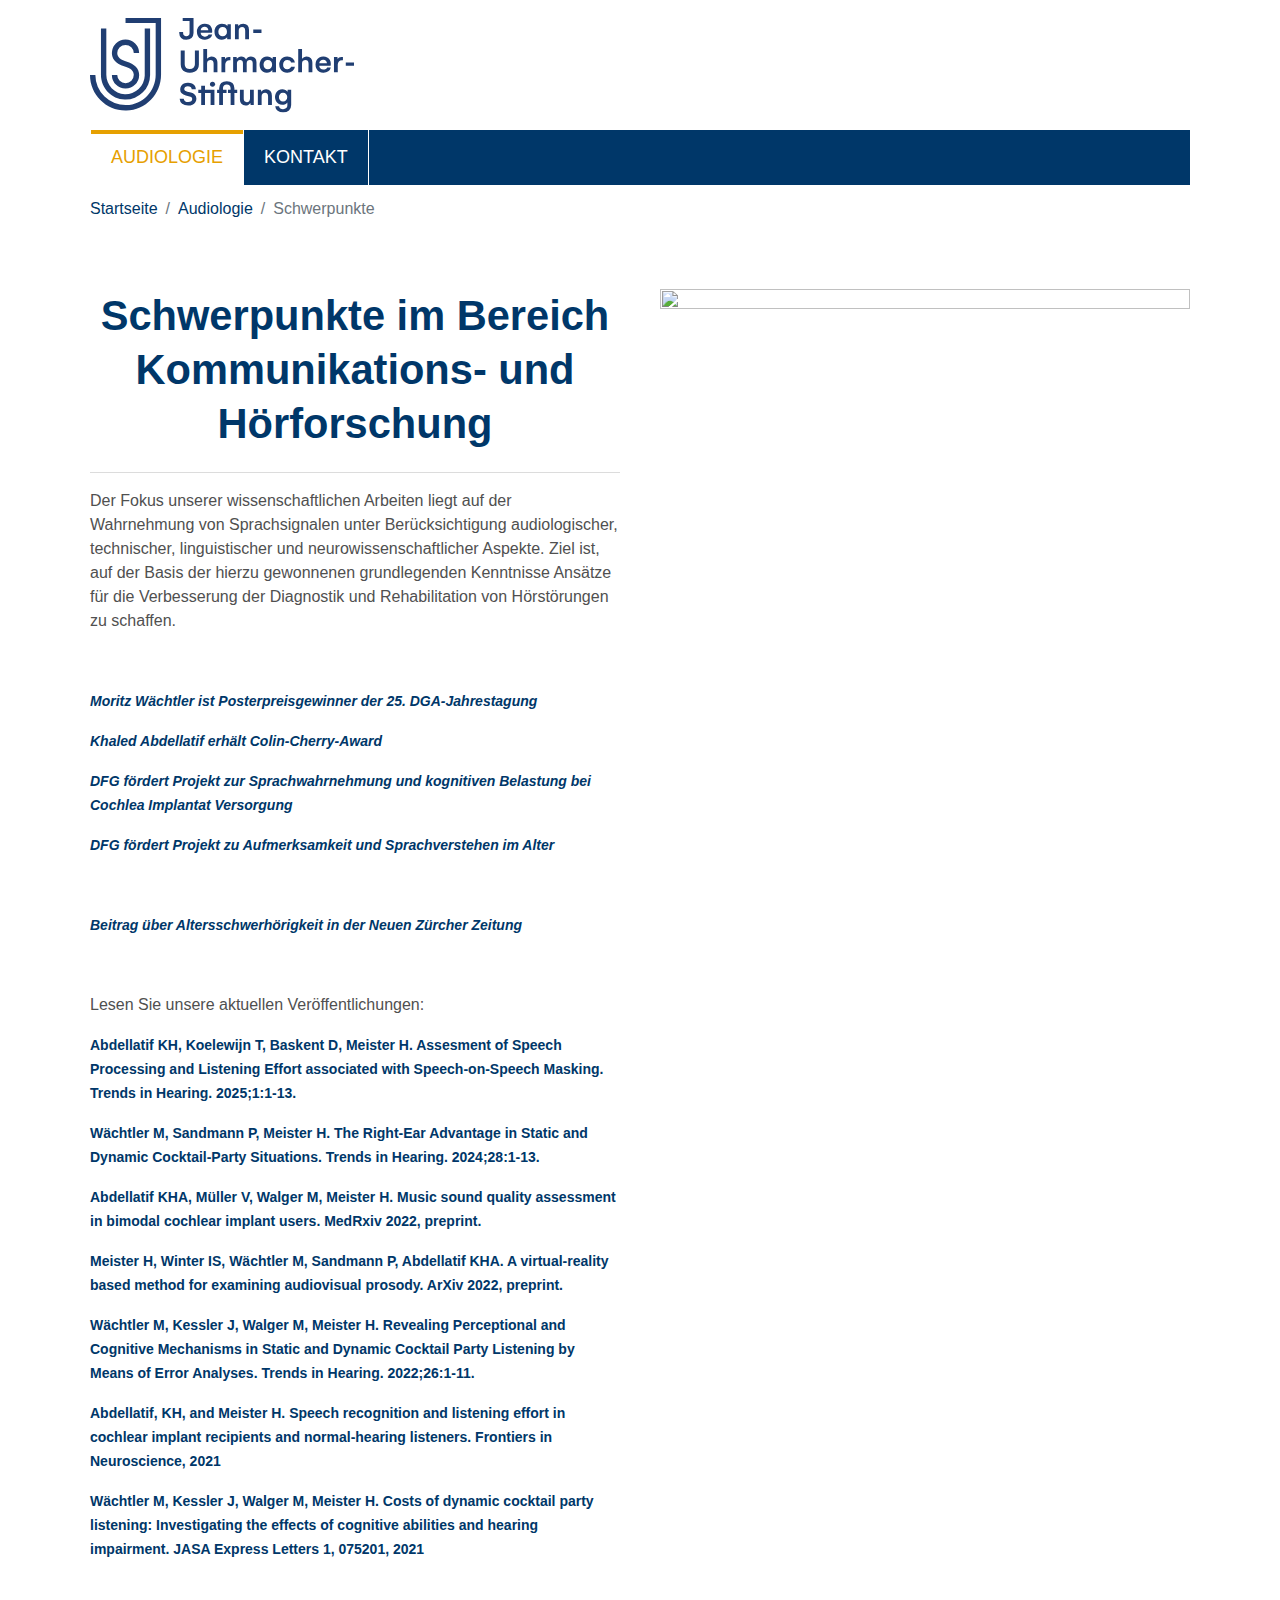
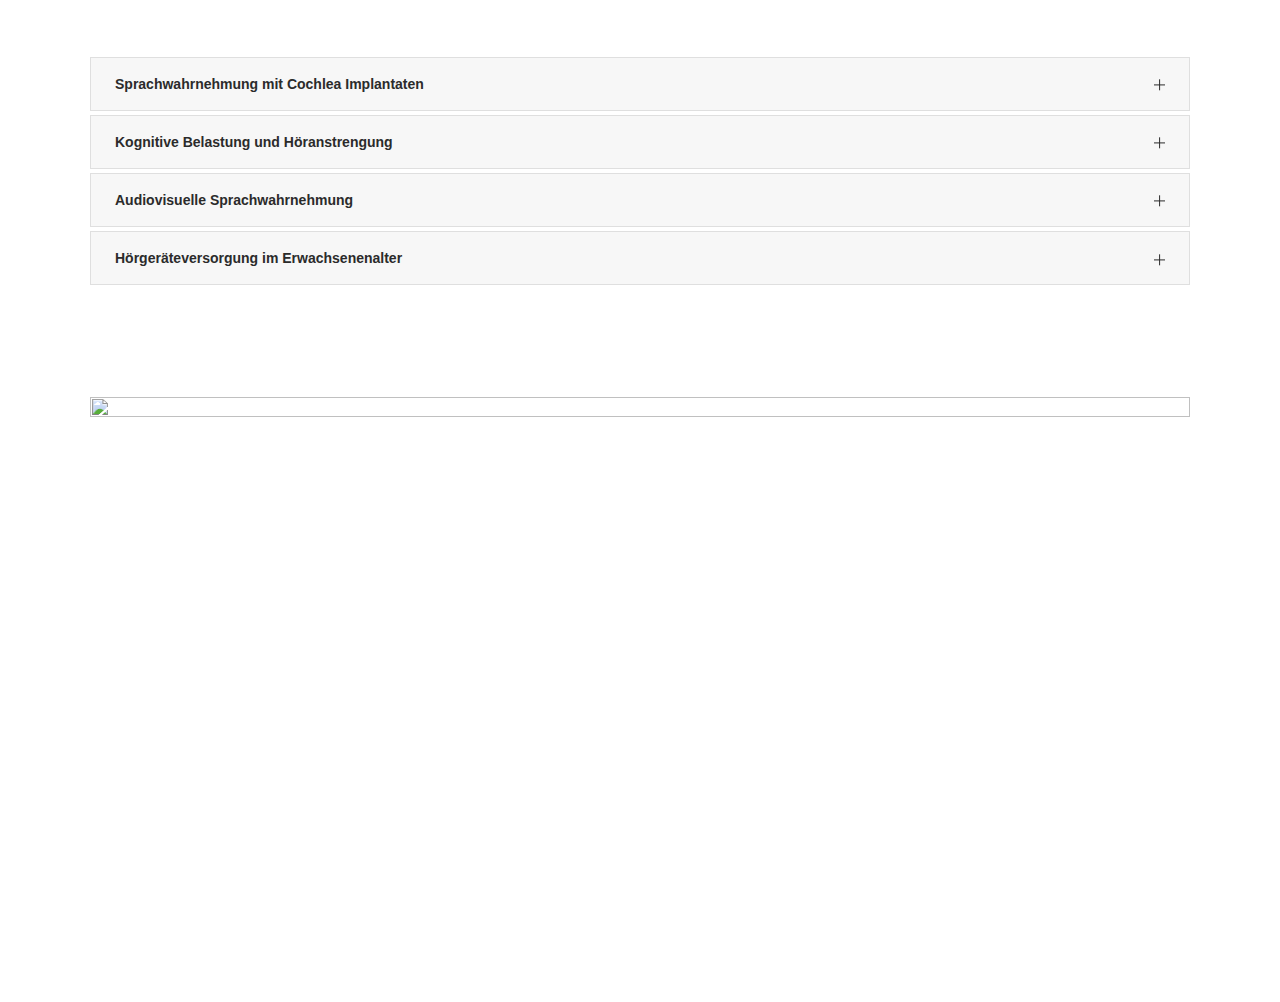
==== commit feeae7fe: "Fixed links | searchbar | language selector" ====
--- a/index.html
+++ b/index.html
@@ -158,7 +158,7 @@
 <!-- END WAYBACK TOOLBAR INSERT -->
  
 
-<div id="top"></div><div class="body-bg"><a class="sr-only sr-only-focusable" href="#page-content"><span>Skip to main content</span></a><header id="page-header" class="bp-page-header navbar navbar-mainnavigation navbar-default navbar-has-image navbar-top "><div class="container headera"><div class="topmenu row d-none d-lg-block "><ul class="topa"><li></a></li><li class="last"><a href="index.html" hreflang="de" title="Deutsch"><span>Deutsch</span></a></li><li class=" "><a href="/web/20240614161203/https://www.uhrmacherinstitut.de/en/audiology/research-topics" hreflang="en" title="English"><span>English</span></a></li></ul></div><a class="navbar-brand navbar-brand-image" title="Jean-Uhrmacher Institut" href="/web/20240614161203/https://www.uhrmacherinstitut.de/"><img class="navbar-brand-logo-normal" src="https://web.archive.org/web/20240614161203im_/https://www.uhrmacherinstitut.de/fileadmin/templates/images/JUS.svg" alt="Jean-Urhmacher Institut" height="95" width="416"><img class="navbar-brand-logo-inverted" src="https://web.archive.org/web/20240614161203im_/https://www.uhrmacherinstitut.de/typo3conf/ext/bootstrap_package/Resources/Public/Images/BootstrapPackageInverted.svg" alt="Jean-Urhmacher Institut" height="95" width="416"></a><div class="zuhause  d-lg-none d-md-block"><a href="/web/20240614161203/https://www.uhrmacherinstitut.de/" title="Home"><img src="https://web.archive.org/web/20240614161203im_/https://www.uhrmacherinstitut.de/fileadmin/templates/images/house.png" width="51" height="53" alt="Home"></a><a href="/web/20240614161203/https://www.uhrmacherinstitut.de/" title="Suche"><img src="https://web.archive.org/web/20240614161203im_/https://www.uhrmacherinstitut.de/fileadmin/templates/images/lupa.png" width="54" height="53" alt="Suche"></a></div><button class="navbar-toggler collapsed" type="button" data-toggle="collapse" data-target="#mainnavigation" aria-expanded="false" aria-label="Toggle navigation"><span class="navbar-toggler-icon"></span></button><nav id="mainnavigation" class="collapse navbar-collapse"><ul class="navbar-nav navbar-main"><li class="nav-item"><li class="nav-item active dropdown dropdown-hover"><a href="index.html" id="nav-item-64" class="nav-link dropdown-toggle" title="Audiologie" aria-haspopup="true" aria-expanded="false"><span class="nav-link-text">Audiologie</span></a><ul class="dropdown-menu" aria-labelledby="nav-item-64"><li><a href="index.html" class="dropdown-item active" title="Schwerpunkte"><span class="dropdown-text">Schwerpunkte <span class="sr-only">(current)</span></span></a></li><li><a href="team.html" class="dropdown-item" title="Team"><span class="dropdown-text">Team</span></a></li></a></li></ul></li><li class="nav-item dropdown dropdown-hover"><a href="kontakt.html" id="nav-item-7" class="nav-link" title="Kontakt"><span class="nav-link-text">Kontakt</span></a></li></ul></nav></div></header><nav class="breadcrumb-section" aria-label="Breadcrumb"><div class="container"><p class="sr-only" id="breadcrumb">You are here:</p><ol class="breadcrumb"><li class="breadcrumb-item"><a class="breadcrumb-link" href="/web/20240614161203/https://www.uhrmacherinstitut.de/" title="Startseite"><span class="breadcrumb-text">Startseite</span></a></li><li class="breadcrumb-item"><a class="breadcrumb-link" href="index.html" title="Audiologie"><span class="breadcrumb-text">Audiologie</span></a></li><li class="breadcrumb-item active" aria-current="page"><span class="breadcrumb-text">Schwerpunkte</span></li></ol></div></nav><div id="page-content" class="bp-page-content main-section"><!--TYPO3SEARCH_begin--><div class="section section-default"><div class="container"><div id="c12" class="frame frame-default frame-type-textpic frame-layout-0 frame-background-none frame-no-backgroundimage frame-space-before-none frame-space-after-none"><div class="frame-container"><div class="frame-inner"><div class="textpic textpic-right"><div class="textpic-item textpic-gallery"><div class="gallery-row"><div class="gallery-item gallery-item-size-1"><figure class="image"><picture><source data-variant="default" data-maxwidth="530" media="(min-width: 1200px)" srcset="https://web.archive.org/web/20240614161203im_/https://www.uhrmacherinstitut.de/fileadmin/_processed_/7/e/csm_wordcloud_audiologie_e0a4334664.png 1x"><source data-variant="large" data-maxwidth="440" media="(min-width: 992px)" srcset="https://web.archive.org/web/20240614161203im_/https://www.uhrmacherinstitut.de/fileadmin/_processed_/7/e/csm_wordcloud_audiologie_bf504236cb.png 1x"><source data-variant="medium" data-maxwidth="320" media="(min-width: 768px)" srcset="https://web.archive.org/web/20240614161203im_/https://www.uhrmacherinstitut.de/fileadmin/_processed_/7/e/csm_wordcloud_audiologie_83db9d3373.png 1x"><source data-variant="small" data-maxwidth="500" media="(min-width: 576px)" srcset="https://web.archive.org/web/20240614161203im_/https://www.uhrmacherinstitut.de/fileadmin/_processed_/7/e/csm_wordcloud_audiologie_684e46a39a.png 1x"><source data-variant="extrasmall" data-maxwidth="374" srcset="https://web.archive.org/web/20240614161203im_/https://www.uhrmacherinstitut.de/fileadmin/_processed_/7/e/csm_wordcloud_audiologie_84497535eb.png 1x"><img loading="lazy" src="https://web.archive.org/web/20240614161203im_/https://www.uhrmacherinstitut.de/fileadmin/_processed_/7/e/csm_wordcloud_audiologie_e0a4334664.png" width="530" height="265" intrinsicsize="530x265" title="" alt=""></picture></figure></div></div></div><div class="textpic-item textpic-text"><header class="frame-header"><h1 class="element-header "><span>Schwerpunkte im Bereich Kommunikations- und Hörforschung</span></h1></header><p>Der Fokus unserer wissenschaftlichen Arbeiten liegt auf der Wahrnehmung von Sprachsignalen unter Berücksichtigung audiologischer, technischer, linguistischer und neurowissenschaftlicher Aspekte. Ziel ist, auf der Basis der hierzu gewonnenen grundlegenden Kenntnisse Ansätze für die Verbesserung der Diagnostik und Rehabilitation von Hörstörungen zu schaffen.</p><p>&nbsp;</p><p><em><strong><a href="https://www.egms.de/static/de/meetings/dga2023/23dga143.shtml" target="_blank" rel="noreferrer">Moritz Wächtler ist Posterpreisgewinner der 25. DGA-Jahrestagung</a></strong></em></p><p><em><strong><a href="https://2023.speech-in-noise.eu/?p=home" target="_blank" rel="noreferrer">Khaled Abdellatif erhält Colin-Cherry-Award</a></strong></em></p><p><em><strong><a href="https://gepris.dfg.de/gepris/projekt/456292388">DFG fördert Projekt zur Sprachwahrnehmung und kognitiven Belastung bei Cochlea Implantat Versorgung</a></strong></em></p><p><em><strong><a href="https://gepris.dfg.de/gepris/projekt/398038798">DFG fördert Projekt zu Aufmerksamkeit und Sprachverstehen im Alter</a></strong></em></p><p>&nbsp;</p><p><em><strong><a href="https://www.nzz.ch/wissenschaft/wenn-man-sich-im-restaurant-nicht-mehr-unterhalten-kann-ld.1666468" target="_blank" rel="noreferrer">Beitrag über Altersschwerhörigkeit in der Neuen Zürcher Zeitung</a></strong></em></p><p>&nbsp;</p><p>Lesen Sie unsere aktuellen Veröffentlichungen:</p><p><a href="https://journals.sagepub.com/doi/10.1177/23312165241306091" target="_blank" rel="noreferrer">Abdellatif KH, Koelewijn T, Baskent D, Meister H. Assesment of Speech Processing and Listening Effort associated with Speech-on-Speech Masking. Trends in Hearing. 2025;1:1-13.</a></p><p><a href="https://web.archive.org/web/20240614161203/https://journals.sagepub.com/doi/10.1177/23312165231215916" target="_blank" rel="noreferrer">Wächtler M, Sandmann P, Meister H. The Right-Ear Advantage in Static and Dynamic Cocktail-Party Situations. Trends in Hearing. 2024;28:1-13.</a></p><p><a href="https://web.archive.org/web/20240614161203/https://www.medrxiv.org/content/10.1101/2022.11.07.22281824v1" target="_blank" rel="noreferrer">Abdellatif KHA, Müller V, Walger M, Meister H</a><a href="https://web.archive.org/web/20240614161203/https://www.medrxiv.org/content/10.1101/2022.11.07.22281824v1" target="_blank" rel="noreferrer">. Music sound quality assessment in bimodal cochlear implant users. MedRxiv 2022, preprint.</a></p><p><a href="https://web.archive.org/web/20240614161203/https://arxiv.org/abs/2209.05745" target="_blank" rel="noreferrer">Meister H, Winter IS, Wächtler M, Sandmann P, Abdellatif KHA</a><a href="https://web.archive.org/web/20240614161203/https://arxiv.org/abs/2209.05745" target="_blank" rel="noreferrer">. A virtual-reality based method for examining audiovisual prosody. ArXiv 2022, preprint.</a></p><p><a href="https://web.archive.org/web/20240614161203/https://journals.sagepub.com/doi/full/10.1177/23312165221111676" target="_blank" rel="noreferrer">Wächtler M, Kessler J, Walger M, Meister H</a><a href="https://web.archive.org/web/20240614161203/https://journals.sagepub.com/doi/full/10.1177/23312165221111676" target="_blank" rel="noreferrer">. Revealing Perceptional and Cognitive Mechanisms in Static and Dynamic Cocktail Party Listening by Means of Error Analyses. Trends in Hearing. 2022;26:1-11.</a></p><p><a href="https://web.archive.org/web/20240614161203/https://www.frontiersin.org/articles/10.3389/fnins.2021.725412/abstract" target="_blank" rel="noreferrer">Abdellatif, KH, and Meister H. Speech recognition and listening effort in cochlear implant recipients and normal-hearing listeners. Frontiers in Neuroscience, 2021 </a></p><p><a href="https://web.archive.org/web/20240614161203/https://asa.scitation.org/doi/10.1121/10.0005511" target="_blank" rel="noreferrer">Wächtler M, Kessler J, Walger M, Meister H. Costs of dynamic cocktail party listening: Investigating the effects of cognitive abilities and hearing impairment. JASA Express Letters 1, 075201, 2021 </a></p><p>&nbsp;</p></div></div></div></div></div>
+<div id="top"></div><div class="body-bg"><a class="sr-only sr-only-focusable" href="#page-content"><span>Skip to main content</span></a><header id="page-header" class="bp-page-header navbar navbar-mainnavigation navbar-default navbar-has-image navbar-top "><div class="container headera"><a class="navbar-brand navbar-brand-image" title="Jean-Uhrmacher Institut" href="https://hno.uk-koeln.de/forschung/jean-uhrmacher-stiftung"><img class="navbar-brand-logo-normal" src="JUS.svg" alt="Jean-Urhmacher Institut" height="95" width="416"><img class="navbar-brand-logo-inverted" src="https://web.archive.org/web/20240614161203im_/https://www.uhrmacherinstitut.de/typo3conf/ext/bootstrap_package/Resources/Public/Images/BootstrapPackageInverted.svg" alt="Jean-Urhmacher Institut" height="95" width="416"></a><div class="zuhause  d-lg-none d-md-block"><a href="index.html" title="Home"><img src="house.png" width="51" height="53" alt="Home"></a></div><button class="navbar-toggler collapsed" type="button" data-toggle="collapse" data-target="#mainnavigation" aria-expanded="false" aria-label="Toggle navigation"><span class="navbar-toggler-icon"></span></button><nav id="mainnavigation" class="collapse navbar-collapse"><ul class="navbar-nav navbar-main"><li class="nav-item"><li class="nav-item active dropdown dropdown-hover"><a href="index.html" id="nav-item-64" class="nav-link dropdown-toggle" title="Audiologie" aria-haspopup="true" aria-expanded="false"><span class="nav-link-text">Audiologie</span></a><ul class="dropdown-menu" aria-labelledby="nav-item-64"><li><a href="index.html" class="dropdown-item active" title="Schwerpunkte"><span class="dropdown-text">Schwerpunkte <span class="sr-only">(current)</span></span></a></li><li><a href="team.html" class="dropdown-item" title="Team"><span class="dropdown-text">Team</span></a></li></a></li></ul></li><li class="nav-item dropdown dropdown-hover"><a href="kontakt.html" id="nav-item-7" class="nav-link" title="Kontakt"><span class="nav-link-text">Kontakt</span></a></li></ul></nav></div></header><nav class="breadcrumb-section" aria-label="Breadcrumb"><div class="container"><p class="sr-only" id="breadcrumb">You are here:</p><ol class="breadcrumb"><li class="breadcrumb-item"><a class="breadcrumb-link" href="index.html" title="Startseite"><span class="breadcrumb-text">Startseite</span></a></li><li class="breadcrumb-item"><a class="breadcrumb-link" href="index.html" title="Audiologie"><span class="breadcrumb-text">Audiologie</span></a></li><li class="breadcrumb-item active" aria-current="page"><span class="breadcrumb-text">Schwerpunkte</span></li></ol></div></nav><div id="page-content" class="bp-page-content main-section"><!--TYPO3SEARCH_begin--><div class="section section-default"><div class="container"><div id="c12" class="frame frame-default frame-type-textpic frame-layout-0 frame-background-none frame-no-backgroundimage frame-space-before-none frame-space-after-none"><div class="frame-container"><div class="frame-inner"><div class="textpic textpic-right"><div class="textpic-item textpic-gallery"><div class="gallery-row"><div class="gallery-item gallery-item-size-1"><figure class="image"><picture><source data-variant="default" data-maxwidth="530" media="(min-width: 1200px)" srcset="wordcloud_audiologie.png"><source data-variant="large" data-maxwidth="440" media="(min-width: 992px)" srcset="https://web.archive.org/web/20240614161203im_/https://www.uhrmacherinstitut.de/fileadmin/_processed_/7/e/csm_wordcloud_audiologie_bf504236cb.png 1x"><source data-variant="medium" data-maxwidth="320" media="(min-width: 768px)" srcset="https://web.archive.org/web/20240614161203im_/https://www.uhrmacherinstitut.de/fileadmin/_processed_/7/e/csm_wordcloud_audiologie_83db9d3373.png 1x"><source data-variant="small" data-maxwidth="500" media="(min-width: 576px)" srcset="https://web.archive.org/web/20240614161203im_/https://www.uhrmacherinstitut.de/fileadmin/_processed_/7/e/csm_wordcloud_audiologie_684e46a39a.png 1x"><source data-variant="extrasmall" data-maxwidth="374" srcset="https://web.archive.org/web/20240614161203im_/https://www.uhrmacherinstitut.de/fileadmin/_processed_/7/e/csm_wordcloud_audiologie_84497535eb.png 1x"><img loading="lazy" src="https://web.archive.org/web/20240614161203im_/https://www.uhrmacherinstitut.de/fileadmin/_processed_/7/e/csm_wordcloud_audiologie_e0a4334664.png" width="530" height="265" intrinsicsize="530x265" title="" alt=""></picture></figure></div></div></div><div class="textpic-item textpic-text"><header class="frame-header"><h1 class="element-header "><span>Schwerpunkte im Bereich Kommunikations- und Hörforschung</span></h1></header><p>Der Fokus unserer wissenschaftlichen Arbeiten liegt auf der Wahrnehmung von Sprachsignalen unter Berücksichtigung audiologischer, technischer, linguistischer und neurowissenschaftlicher Aspekte. Ziel ist, auf der Basis der hierzu gewonnenen grundlegenden Kenntnisse Ansätze für die Verbesserung der Diagnostik und Rehabilitation von Hörstörungen zu schaffen.</p><p>&nbsp;</p><p><em><strong><a href="https://www.egms.de/static/de/meetings/dga2023/23dga143.shtml" target="_blank" rel="noreferrer">Moritz Wächtler ist Posterpreisgewinner der 25. DGA-Jahrestagung</a></strong></em></p><p><em><strong><a href="https://2023.speech-in-noise.eu/?p=home" target="_blank" rel="noreferrer">Khaled Abdellatif erhält Colin-Cherry-Award</a></strong></em></p><p><em><strong><a href="https://gepris.dfg.de/gepris/projekt/456292388">DFG fördert Projekt zur Sprachwahrnehmung und kognitiven Belastung bei Cochlea Implantat Versorgung</a></strong></em></p><p><em><strong><a href="https://gepris.dfg.de/gepris/projekt/398038798">DFG fördert Projekt zu Aufmerksamkeit und Sprachverstehen im Alter</a></strong></em></p><p>&nbsp;</p><p><em><strong><a href="https://www.nzz.ch/wissenschaft/wenn-man-sich-im-restaurant-nicht-mehr-unterhalten-kann-ld.1666468" target="_blank" rel="noreferrer">Beitrag über Altersschwerhörigkeit in der Neuen Zürcher Zeitung</a></strong></em></p><p>&nbsp;</p><p>Lesen Sie unsere aktuellen Veröffentlichungen:</p><p><a href="https://journals.sagepub.com/doi/10.1177/23312165241306091" target="_blank" rel="noreferrer">Abdellatif KH, Koelewijn T, Baskent D, Meister H. Assesment of Speech Processing and Listening Effort associated with Speech-on-Speech Masking. Trends in Hearing. 2025;1:1-13.</a></p><p><a href="https://web.archive.org/web/20240614161203/https://journals.sagepub.com/doi/10.1177/23312165231215916" target="_blank" rel="noreferrer">Wächtler M, Sandmann P, Meister H. The Right-Ear Advantage in Static and Dynamic Cocktail-Party Situations. Trends in Hearing. 2024;28:1-13.</a></p><p><a href="https://web.archive.org/web/20240614161203/https://www.medrxiv.org/content/10.1101/2022.11.07.22281824v1" target="_blank" rel="noreferrer">Abdellatif KHA, Müller V, Walger M, Meister H</a><a href="https://web.archive.org/web/20240614161203/https://www.medrxiv.org/content/10.1101/2022.11.07.22281824v1" target="_blank" rel="noreferrer">. Music sound quality assessment in bimodal cochlear implant users. MedRxiv 2022, preprint.</a></p><p><a href="https://web.archive.org/web/20240614161203/https://arxiv.org/abs/2209.05745" target="_blank" rel="noreferrer">Meister H, Winter IS, Wächtler M, Sandmann P, Abdellatif KHA</a><a href="https://web.archive.org/web/20240614161203/https://arxiv.org/abs/2209.05745" target="_blank" rel="noreferrer">. A virtual-reality based method for examining audiovisual prosody. ArXiv 2022, preprint.</a></p><p><a href="https://web.archive.org/web/20240614161203/https://journals.sagepub.com/doi/full/10.1177/23312165221111676" target="_blank" rel="noreferrer">Wächtler M, Kessler J, Walger M, Meister H</a><a href="https://web.archive.org/web/20240614161203/https://journals.sagepub.com/doi/full/10.1177/23312165221111676" target="_blank" rel="noreferrer">. Revealing Perceptional and Cognitive Mechanisms in Static and Dynamic Cocktail Party Listening by Means of Error Analyses. Trends in Hearing. 2022;26:1-11.</a></p><p><a href="https://web.archive.org/web/20240614161203/https://www.frontiersin.org/articles/10.3389/fnins.2021.725412/abstract" target="_blank" rel="noreferrer">Abdellatif, KH, and Meister H. Speech recognition and listening effort in cochlear implant recipients and normal-hearing listeners. Frontiers in Neuroscience, 2021 </a></p><p><a href="https://web.archive.org/web/20240614161203/https://asa.scitation.org/doi/10.1121/10.0005511" target="_blank" rel="noreferrer">Wächtler M, Kessler J, Walger M, Meister H. Costs of dynamic cocktail party listening: Investigating the effects of cognitive abilities and hearing impairment. JASA Express Letters 1, 075201, 2021 </a></p><p>&nbsp;</p></div></div></div></div></div>
 
 <div id="c211" class="frame frame-default frame-type-accordion frame-layout-0 frame-background-none frame-no-backgroundimage frame-space-before-none frame-space-after-none"><div class="frame-container"><div class="frame-inner"><div class="accordion" id="accordion-211"><div class="accordion-item card"><div class="accordion-header card-header" id="accordion-heading-211-3"><h4 class="accordion-title"><a href="#accordion-211-3" class="accordion-title-link collapsed" data-toggle="collapse" data-parent="#accordion-211" aria-expanded="false" aria-controls="accordion-211-3"><span class="accordion-title-link-text">Sprachwahrnehmung mit Cochlea Implantaten</span><span class="accordion-title-link-state"></span></a></h4></div><div id="accordion-211-3" class="accordion-collapse collapse" aria-labelledby="accordion-heading-211-3" data-parent="#accordion-211"><div class="accordion-body card-body"><div class="accordion-content accordion-content-left"><div class="accordion-content-item accordion-content-text"><p>Das Cochlea-Implant (CI) stellt eine Neuroprothese dar, bei dem ein Elektrodenträger im Innenohr eine elektrische Reizung der Hörnervenfasern bewirkt. Dabei werden Schallsignale vom extern getragenen Sprachprozessor in elektrische Signale umgewandelt und per transkutaner Übertragung an das Implantat weitergeleitet. Ein CI ist bei hochgradiger Schwerhörigkeit und Taubheit indiziert.</p><p>Aufgrund der eingeschränkten Übertragung natürlicher akustischer Signale unterliegt die Kommunikationsfähigkeit von Menschen mit Cochlea Implantaten gewissen Restriktionen. Häufig führt die CI-Versorgung jedoch zu einem guten Sprachverstehen zumindest in ruhigen Kommunikationssituationen. Entscheidend hierfür ist vor allem die adäquate neuronale Verarbeitung im auditorischen Kortex, welche trotz des reduzierten Eingangssignals eine Wahrnehmung und Nutzung von Sprachmerkmalen erlaubt.</p><p>Unsere Arbeiten beziehen sich vor allem auf die Wahrnehmung suprasegmentaler Merkmale von Sprache, die eine besondere Funktion für die verbale Kommunikation haben. Hierzu gehört die Prosodie, die z.B. in Form von Wort- und Satzakzenten (Betonungsmuster) oder Satzmodus (Frage vs. Aussage) Sprachinformationen trägt. Eine adäquate Übertragung prosodischer Merkmale ist auch vor dem Hintergrund der überragenden Bedeutung beim Spracherwerb von hoher Priorität. Darüber hinaus spielt die Erkennung und Nutzung von Stimmcharakteristika eine wichtige Rolle, insbesondere wenn man typische Alltagssituationen mit mehreren Sprechern in Betracht zieht.</p><p><em>Ausgewählte Veröffentlichungen:</em></p><p><em>Meister H, Walger M, Lang-Roth R, Müller V. Voice fundamental frequency differences and speech recognition with noise and speech maskers in cochlear implant recipients. J Acoustic Society America. 2020 Jan;147(1):EL19. doi: 10.1121/10.0000499. PMID: 32007021</em></p><p><em>Pyschny V, Landwehr M, Hahn M, Lang-Roth R, Walger M, Meister H. Head shadow, squelch, and summation effects with an energetic or informational masker in bilateral and bimodal CI users. J Speech Lang Hear Res. 2014, Oct;57(5):1942-60.</em></p><p><em>Landwehr M, Fürstenberg D, Walger M, von Wedel H, Meister H. Effects of various electrode configurations on music perception, intonation and speaker gender identification. Cochlear Implants Int. 2014 Jan;15(1):27-35.</em></p><p><em>Meister H, Landwehr M, Pyschny V, Grugel L, Walger M. Use of intonation contours for speech recognition in noise by cochlear implant recipients. J Acoust Soc Am. 2011 May;129(5):EL204-9.</em></p><p><em>Meister H, Landwehr M, Pyschny V, Walger M, von Wedel H. The perception of prosody and speaker gender in normal-hearing listeners and cochlear implant recipients. Int J Audiol. 2009 Jan;48(1):38-48.</em></p></div></div></div></div></div><div class="accordion-item card"><div class="accordion-header card-header" id="accordion-heading-211-4"><h4 class="accordion-title"><a href="#accordion-211-4" class="accordion-title-link collapsed" data-toggle="collapse" data-parent="#accordion-211" aria-expanded="false" aria-controls="accordion-211-4"><span class="accordion-title-link-text">Kognitive Belastung und Höranstrengung</span><span class="accordion-title-link-state"></span></a></h4></div><div id="accordion-211-4" class="accordion-collapse collapse" aria-labelledby="accordion-heading-211-4" data-parent="#accordion-211"><div class="accordion-body card-body"><div class="accordion-content accordion-content-left"><div class="accordion-content-item accordion-content-text"><h2>Kognitive Belastung beim Sprachverstehen</h2><p>In akustisch anspruchsvollen Kommunikationssituationen ist das Hörvermögen von essenzieller Bedeutung. Kognitive Leistungen wie z.B. Aufmerksamkeit oder Arbeitsgedächtnis spielen jedoch ebenfalls eine Rolle. In verschiedenen Studien konnte ein Zusammenhang zwischen kognitiver Kapazität und dem Sprachverstehen nachgewiesen werden. Da im Alter häufig nicht nur das Hörvermögen nachlässt, sondern auch kognitive Leistungen einem Abbau unterliegen, ist besonders für ältere Personen die Kommunikation in anspruchsvollen Situationen problematisch. Dies bezieht sich v.a. auch auf sozial relevante Aspekte - z.B. wenn mehrere Personen gleichzeitig sprechen.</p><p>Unsere Forschung auf diesem Gebiet versucht, kognitive Leistungen zu identifizieren, die für unterschiedliche Kommunikationssituationen von Bedeutung sind. Hierzu zählt z.B. die Untersuchung verschiedener Aufmerksamkeitsformen mittels sprachaudiometrischer und neurophysiologischer Verfahren (EEG, Pupillometrie, Eye-Tracking). Ebenso ist von Interesse, wie die Versorgung mit Hörhilfen (Hörgeräte und Cochlea Implantate) mit der kognitiven Kapazität der Nutzer zusammenspielt.</p><p>&nbsp;</p><p><em>Ausgewählte Veröffentlichungen:</em></p><p><em>Wächtler, M., Kessler, J., Walger, M., & Meister, H. (2022). Revealing perceptional and cognitive mechanisms in static and dynamic cocktail party listening by means of error analyses. Trends in hearing, 26, 23312165221111676. doi: 10.3389/fpsyg.2016.00301.</em></p><p><p><em>Meister, H., Wenzel, F., Gehlen, A. K., Kessler, J., & Walger, M. (2020). Static and dynamic cocktail party listening in younger and older adults. Hearing research, 395, 108020. doi: 10.3389/fpsyg.2016.00301.</em></p><p><p><em>Meister H, Schreitmüller S, Ortmann M, Rählmann S, Walger M. Effects of Hearing Loss and Cognitive Load on Speech Recognition with Competing Talkers. Front Psychol. 2016 Mar 4;7:301. doi: 10.3389/fpsyg.2016.00301.</em></p><p><em>Meister H, Schreitmüller S, Ortmann M, Rählmann S, Walger M. Effects of Hearing Loss and Cognitive Load on Speech Recognition with Competing Talkers. Front Psychol. 2016 Mar 4;7:301. doi: 10.3389/fpsyg.2016.00301.</em></p><p><em>Meister H, Schreitmüller S, Ortmann M, Rählmann S, Walger M. Effects of Hearing Loss and Cognitive Load on Speech Recognition with Competing Talkers. Front Psychol. 2016 Mar 4;7:301. doi: 10.3389/fpsyg.2016.00301.</em></p><p><em>Meister H, Schreitmüller S, Ortmann M, Rählmann S, Walger M. Effects of Hearing Loss and Cognitive Load on Speech Recognition with Competing Talkers. Front Psychol. 2016 Mar 4;7:301. doi: 10.3389/fpsyg.2016.00301.</em></p><p><em>Carroll R, Meis M, Schulte M, Vormann M, Kießling J, Meister H. Development of a German reading span test with dual task design for application in cognitive hearing research. Int J Audiol. 2015 Feb; 54(2):136-41. doi:10.3109/14992027.2014.952458</em></p><p><em>Meister H, Schreitmüller S, Grugel L, Beutner D, Walger M, Meister I.<br> Examining speech perception in noise and cognitive functions in the elderly. Am J Audiol. 2013 Dec;22(2):310-2</em></p><p><em>Meister H, Schreitmüller S, Grugel L, Ortmann M, Beutner D, Walger M, Meister IG. Cognitive resources related to speech recognition with a competing talker in young and older listeners. Neuroscience. 2013 Mar 1;232:74-82.</em></p><h2>Erfassung der kognitiven Belastung und Höranstrengung</h2><p>Mit „Höranstrengung“ wird i.a. der kognitive Aufwand bezeichnet, mit dem Sprache verstanden werden kann. Selbst wenn die Sprachverständlichkeit nicht eingeschränkt ist, kann es unter akustisch ungünstigen Situationen schwer sein, einem Gespräch zu folgen. Die Vorstellung dabei ist, dass dann vermehrt kognitive Ressourcen für die ansonsten weitgehend automatisierte und mühelose Sprachwahrnehmung benötigt werden.</p><p>Damit ergibt sich grundsätzlich das Potenzial, ein weiteres Maß z.B. im Rahmen der Beurteilung der Effektivität einer Hörgeräte oder CI-Versorgung einzubeziehen. Ein allgemein geeignetes Maß für die Höranstrengung hat sich allerdings noch nicht etabliert.</p><p>Unsere Untersuchungen beziehen sich auf verschiedene subjektive und objektive Messgrößen. So untersuchen wir einfache Rating-Skalen, aber auch komplexere Doppelaufgabenstellungen (Dual Task) oder neurophysiologische Maße wie die Pupillometrie oder elektrodermale Aktivität hinsichtlich ihrer Eignung, Höranstrengung abzubilden. Ebenso werden Ereigniskorrelierte Signale im Rahmen von EEG-Ableitungen in Betracht gezogen.</p><p><em>Ausgewählte Veröffentlichungen:</em></p><p><em>Abdel-Latif, K. H., Koelewijn, T., Başkent, D., & Meister, H. (2025). Assessment of Speech Processing and Listening Effort Associated With Speech-on-Speech Masking Using the Visual World Paradigm and Pupillometry. Trends in Hearing, 29, 23312165241306091</em></p><p><em>Abdel-Latif, K. H., & Meister, H. (2022). Speech recognition and listening effort in cochlear implant recipients and normal-hearing listeners. Frontiers in Neuroscience, 15, 725412.</em></p><p><em>Ortmann M, Rählmann S,Walger M, Meister H: EDA (Hautleitwert) als Maß für Höranstrengung? DGMP-Jahrestagung Köln, 18.9.-21.9.2013</em></p><p><em>Igelmund P, Meister H, Brockhaus-Dumke A, Fürstenberg D, von Wedel H, Walger M (2009) P300 and reaction time as measures of hearing effort of CI users during sound discrimination in noise DGA Jahrestagung 2009, Innsbruck, Z. Audiol.</em></p></div></div></div></div></div><div class="accordion-item card"><div class="accordion-header card-header" id="accordion-heading-211-5"><h4 class="accordion-title"><a href="#accordion-211-5" class="accordion-title-link collapsed" data-toggle="collapse" data-parent="#accordion-211" aria-expanded="false" aria-controls="accordion-211-5"><span class="accordion-title-link-text">Audiovisuelle Sprachwahrnehmung</span><span class="accordion-title-link-state"></span></a></h4></div><div id="accordion-211-5" class="accordion-collapse collapse" aria-labelledby="accordion-heading-211-5" data-parent="#accordion-211"><div class="accordion-body card-body"><div class="accordion-content accordion-content-left"><div class="accordion-content-item accordion-content-text"><p>Sprachinformationen werden nicht nur über das auditorische System wahrgenommen, sondern auch visuell. So besteht in lauten Umgebungen oft die Notwendigkeit, Informationen auch über das Mundbild zu gewinnen. Personen mit Hörstörungen sind in besondere Weise auf visuelle Sprachinformationen angewiesen, um fehlende auditive Merkmale auszugleichen. Dies basiert auf der Fähigkeit, verschiedene Modalitäten auf kortikaler Ebene zu integrieren.</p><p>Wir beschäftigen uns mit den Fragen, für welche audiologischen Untersuchungen es sinnvoll ist, zusätzlich visuelle Sprachinformationen einzubeziehen und wie die audiovisuelle Sprachwahrnehmung unter klinischen Gesichtspunkten methodisch erfassbar ist. Unsere Hypothese ist dabei, dass sich insbesondere bei der kombinierten Versorgung mit Cochlea Implantaten und Hörgeräten (bimodal oder hybrid) mehrere Informationskanäle ergeben, die sich in komplementärer Weise mit visuellen Informationen ergänzen können. Methodisch nutzen wir die Möglichkeiten virtueller Realität, um über computeranimierte Avatare beliebige Sprachmaterialien visualisieren zu können. Grenzen und Möglichkeiten dieser Technik werden evaluiert. Darüber hinaus wird geprüft, in wie weit visuelle Sprachinformationen auch im Rehabilitationsprozess mit CIs in strukturierter Form genutzt werden können.</p><p><br><em>Ausgewählte Publikationen:</em></p><p><em>Meister, H., Winter, I. S., Waeachtler, M., Sandmann, P., & Abdellatif, K. (2022). A virtual reality-based method for examining audiovisual prosody perception. arXiv preprint arXiv:2209.05745.</em></p><p><em>Schreitmüller S, Frenken M, Bentz L, Ortmann M, Walger M, Meister H. Validating a Method to Assess Lipreading, Audiovisual Gain, and Integration During Speech Reception With Cochlear-Implanted and Normal-Hearing Subjects Using a Talking Head.  Ear and hearing, 39(3), 503-516.</em></p><p><em>Meister H, Fürsen K, Schreitmüller S, Walger M. Effect of acoustic fine structure cues on the recognition of auditory-only and audiovisual speech. J Acoust Soc Am. 2016 Jun;139(6):3116. doi: 10.1121/1.4953022. </em></p><p><em>Meister H, Schreitmüller S, Pyschny V, Lang-Roth R, Walger M, Fagel S (2011) Untersuchungen audio-visuellen Sprachwahrnehmung Personen mit Hörstörungen mittels virtuellem Kopfmodell. DGA Jahrestagung 2011, Jena, Z. Audiol. Suppl&nbsp;</em></p></div></div></div></div></div><div class="accordion-item card"><div class="accordion-header card-header" id="accordion-heading-211-1"><h4 class="accordion-title"><a href="#accordion-211-1" class="accordion-title-link collapsed" data-toggle="collapse" data-parent="#accordion-211" aria-expanded="false" aria-controls="accordion-211-1"><span class="accordion-title-link-text">Hörgeräteversorgung im Erwachsenenalter</span><span class="accordion-title-link-state"></span></a></h4></div><div id="accordion-211-1" class="accordion-collapse collapse" aria-labelledby="accordion-heading-211-1" data-parent="#accordion-211"><div class="accordion-body card-body"><div class="accordion-content accordion-content-left"><div class="accordion-content-item accordion-content-text"><p>In der Bundesrepublik Deutschland leiden etwa 14 Millionen Menschen unter interventionsbedürftigen Hörstörungen. Den größten Anteil stellen ältere Personen dar. Trotz großen technologischen Fortschritts seit Etablierung der Digitaltechnik in Hörhilfen ist die Versorgung zumindest quantitativ unzureichend.</p><p>Unsere Arbeitsgruppe beschäftigt sich mit verschiedenen Fragestellungen, welche die Erkennung von Mechanismen bei Hörgeräteversorgungen und damit letztlich die Erhöhung des Versorgungsanteils und Optimierung der Versorgungsqualität zum Ziel haben.</p><p>Besonderer Fokus liegt auf der Verbesserung der Kommunikationsfähigkeit im Alter unter Berücksichtigung technischer Hilfen und zunehmend an Bedeutung gewinnender pädagogischer Konzepte. Hier ist z.B. auditives Training im Rahmen der "Audiotherapie" zu nennen. Da bekannt ist, dass auch kognitive Leistungen ein Zusammenspiel mit dem Sprachverstehen und der spezifischen Hörgerätetechnologie zeigen, wird derzeit auch die Möglichkeit untersucht, über ein gezieltes Training z.B. von Arbeitsgedächtnis oder Aufmerksamkeit das Kommunikationsvermögen insbesondere in komplexen akustischen Situationen zu verbessern.</p><p><em>Ausgewählte Veröffentlichungen:</em></p><p><em>Meister H, Grugel L, Meis M. Intention to use hearing aids: a survey based on<br> the theory of planned behavior. Patient Prefer Adherence. 2014 Sep 17;8:1265-75.</em></p><p><em>Ortmann M, Kessler J, Kaul T, Arehart KH, Meister H. Cognitive training to improve<br> speech understanding in complex communication environments<br> - a framework and methodological aspects. HEAL Conference 6/2014</em></p><p><em>Meister H, Grugel L, Walger M, von Wedel H, Meis M. Utility and importance of<br> hearing-aid features assessed by hearing-aid acousticians. Trends Amplif. 2010<br> Sep;14(3):155-63.</em><br> &nbsp;<br><em>Meister H, Walger M, Brehmer D, von Wedel UC, von Wedel H. The relationship<br> between pre-fitting expectations and willingness to use hearing aids. Int J<br> Audiol. 2008 Apr;47(4):153-9.</em></p></div></div></div></div></div></div></div></div></div></div></div><div id="c248" class="frame frame-default frame-type-image frame-layout-0 frame-background-none frame-no-backgroundimage frame-space-before-none frame-space-after-none"><div class="frame-container"><div class="frame-inner"><div class="gallery-row"><div class="gallery-item gallery-item-size-1"><figure class="image"><a href="https://web.archive.org/web/20240614161203/https://www.uhrmacherinstitut.de/fileadmin/user_upload/wordcloud_audiologie.png" title="" data-lightbox-caption="" class="lightbox" data-lightbox-width="1001" data-lightbox-height="499" rel="lightbox-group-248"><picture><source data-variant="default" data-maxwidth="1100" media="(min-width: 1200px)" srcset="https://web.archive.org/web/20240614161203im_/https://www.uhrmacherinstitut.de/fileadmin/user_upload/wordcloud_audiologie.png 1x"><source data-variant="large" data-maxwidth="920" media="(min-width: 992px)" srcset="https://web.archive.org/web/20240614161203im_/https://www.uhrmacherinstitut.de/fileadmin/_processed_/7/e/csm_wordcloud_audiologie_e2a3447515.png 1x"><source data-variant="medium" data-maxwidth="680" media="(min-width: 768px)" srcset="https://web.archive.org/web/20240614161203im_/https://www.uhrmacherinstitut.de/fileadmin/_processed_/7/e/csm_wordcloud_audiologie_1232f5d4c6.png 1x"><source data-variant="small" data-maxwidth="500" media="(min-width: 576px)" srcset="https://web.archive.org/web/20240614161203im_/https://www.uhrmacherinstitut.de/fileadmin/_processed_/7/e/csm_wordcloud_audiologie_684e46a39a.png 1x"><source data-variant="extrasmall" data-maxwidth="374" srcset="https://web.archive.org/web/20240614161203im_/https://www.uhrmacherinstitut.de/fileadmin/_processed_/7/e/csm_wordcloud_audiologie_84497535eb.png 1x"><img loading="lazy" src="https://web.archive.org/web/20240614161203im_/https://www.uhrmacherinstitut.de/fileadmin/user_upload/wordcloud_audiologie.png" width="1001" height="499" intrinsicsize="1001x499" title="" alt=""></picture></a></figure></div></div></div></div></div></div></div><div class="section section-light"><div class="container"><div class="section-row row-eq-height"><div class="section-column section-column-half"></div><div class="section-column section-column-half"></div></div></div></div><div class="section section-light"><div class="container"><div class="section-row"><div class="section-column section-column-half"></div><div class="section-column section-column-half"></div></div></div></div><div class="section section-default"></div><div class="section section-light"><div class="container"><div class="section-row row-eq-height"><div class="section-column section-column-half"></div><div class="section-column section-column-half"></div></div></div></div><div class="section section-light"><div class="container"><div class="section-row"><div class="section-column section-column-half"></div><div class="section-column section-column-half"></div></div></div></div><TYPO3SEARCH_end--></div></a></div>
 <script src="script1.js"></script>
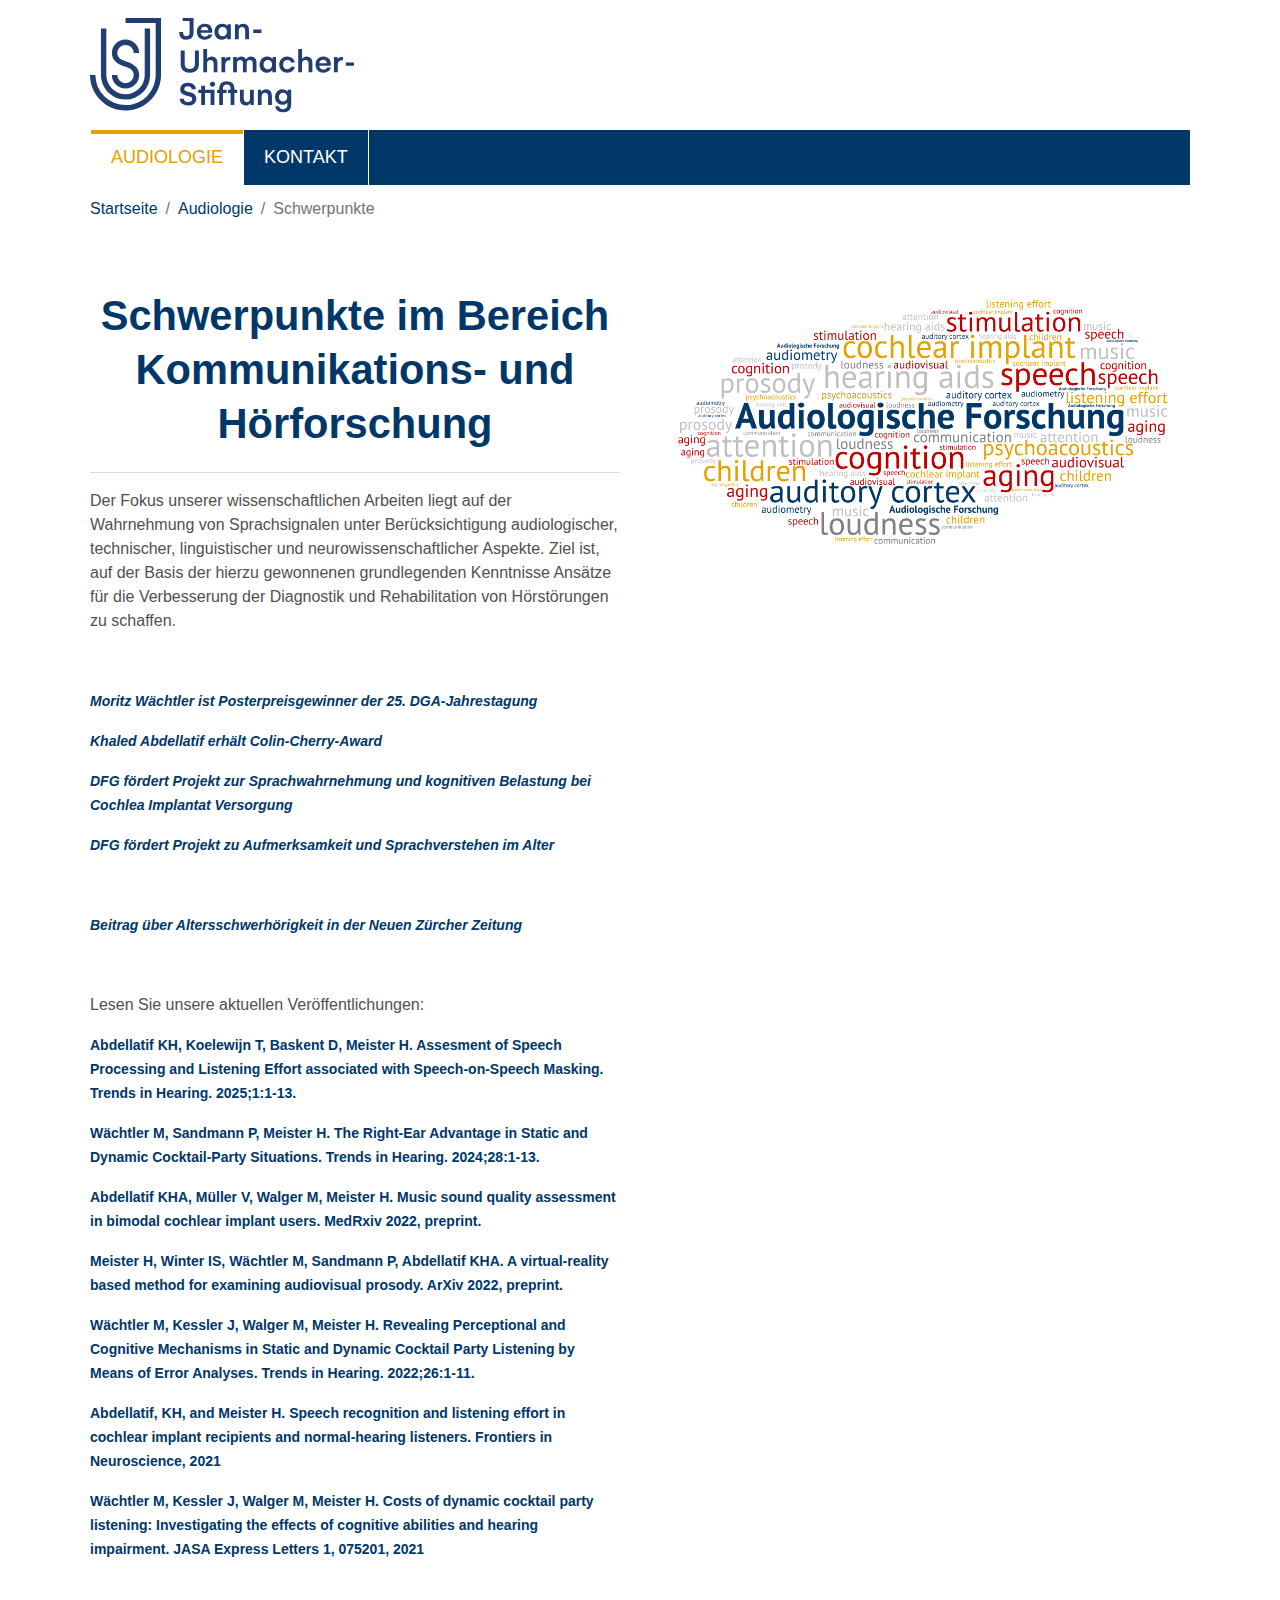
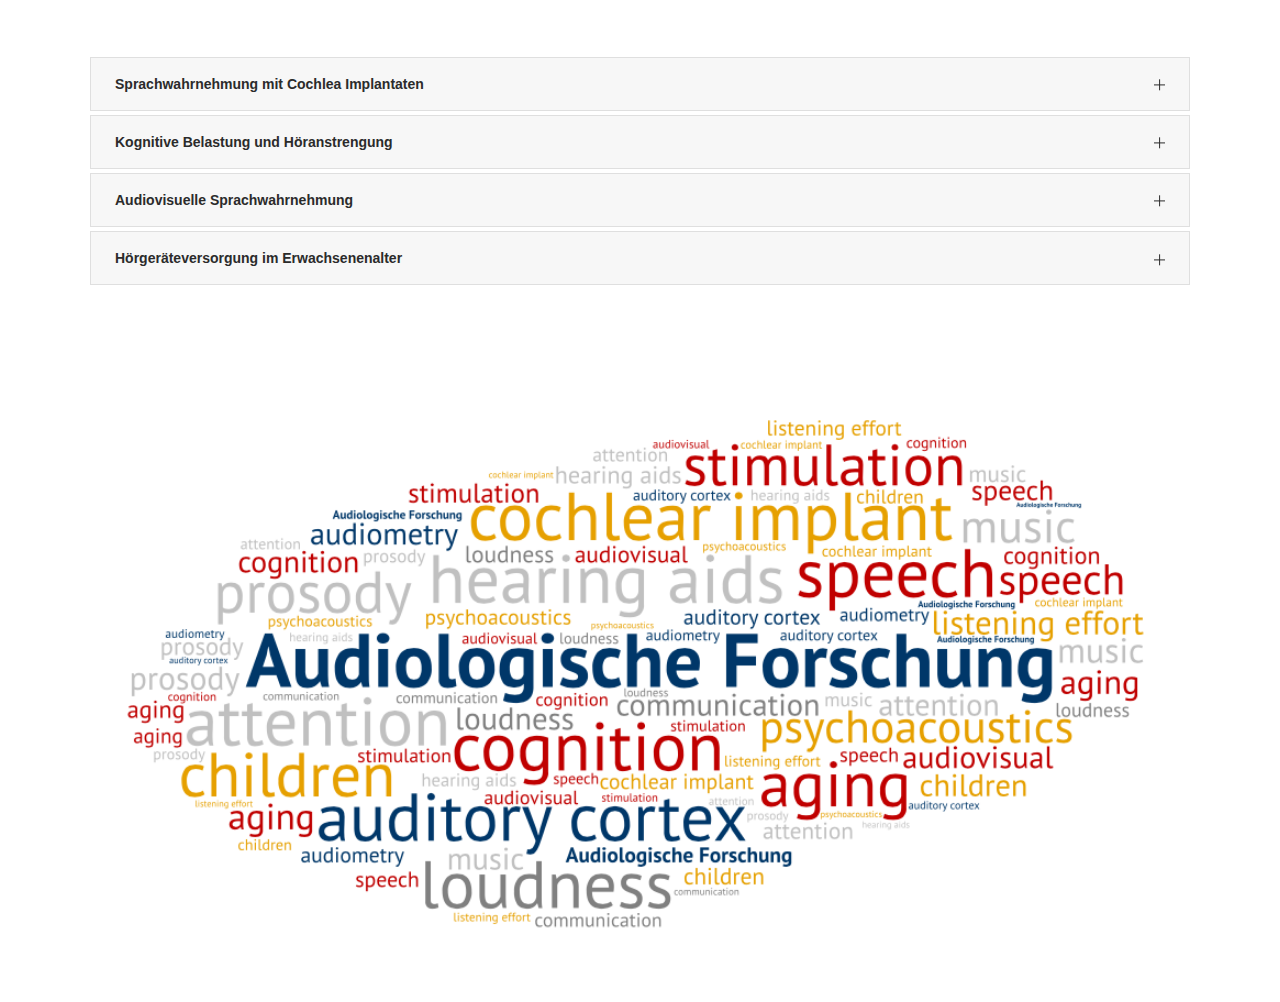
==== commit d7cac0b4: "Update index.html" ====
--- a/index.html
+++ b/index.html
@@ -158,31 +158,12 @@
 <!-- END WAYBACK TOOLBAR INSERT -->
  
 
-<div id="top"></div><div class="body-bg"><a class="sr-only sr-only-focusable" href="#page-content"><span>Skip to main content</span></a><header id="page-header" class="bp-page-header navbar navbar-mainnavigation navbar-default navbar-has-image navbar-top "><div class="container headera"><a class="navbar-brand navbar-brand-image" title="Jean-Uhrmacher Institut" href="https://hno.uk-koeln.de/forschung/jean-uhrmacher-stiftung"><img class="navbar-brand-logo-normal" src="JUS.svg" alt="Jean-Urhmacher Institut" height="95" width="416"><img class="navbar-brand-logo-inverted" src="https://web.archive.org/web/20240614161203im_/https://www.uhrmacherinstitut.de/typo3conf/ext/bootstrap_package/Resources/Public/Images/BootstrapPackageInverted.svg" alt="Jean-Urhmacher Institut" height="95" width="416"></a><div class="zuhause  d-lg-none d-md-block"><a href="index.html" title="Home"><img src="house.png" width="51" height="53" alt="Home"></a></div><button class="navbar-toggler collapsed" type="button" data-toggle="collapse" data-target="#mainnavigation" aria-expanded="false" aria-label="Toggle navigation"><span class="navbar-toggler-icon"></span></button><nav id="mainnavigation" class="collapse navbar-collapse"><ul class="navbar-nav navbar-main"><li class="nav-item"><li class="nav-item active dropdown dropdown-hover"><a href="index.html" id="nav-item-64" class="nav-link dropdown-toggle" title="Audiologie" aria-haspopup="true" aria-expanded="false"><span class="nav-link-text">Audiologie</span></a><ul class="dropdown-menu" aria-labelledby="nav-item-64"><li><a href="index.html" class="dropdown-item active" title="Schwerpunkte"><span class="dropdown-text">Schwerpunkte <span class="sr-only">(current)</span></span></a></li><li><a href="team.html" class="dropdown-item" title="Team"><span class="dropdown-text">Team</span></a></li></a></li></ul></li><li class="nav-item dropdown dropdown-hover"><a href="kontakt.html" id="nav-item-7" class="nav-link" title="Kontakt"><span class="nav-link-text">Kontakt</span></a></li></ul></nav></div></header><nav class="breadcrumb-section" aria-label="Breadcrumb"><div class="container"><p class="sr-only" id="breadcrumb">You are here:</p><ol class="breadcrumb"><li class="breadcrumb-item"><a class="breadcrumb-link" href="index.html" title="Startseite"><span class="breadcrumb-text">Startseite</span></a></li><li class="breadcrumb-item"><a class="breadcrumb-link" href="index.html" title="Audiologie"><span class="breadcrumb-text">Audiologie</span></a></li><li class="breadcrumb-item active" aria-current="page"><span class="breadcrumb-text">Schwerpunkte</span></li></ol></div></nav><div id="page-content" class="bp-page-content main-section"><!--TYPO3SEARCH_begin--><div class="section section-default"><div class="container"><div id="c12" class="frame frame-default frame-type-textpic frame-layout-0 frame-background-none frame-no-backgroundimage frame-space-before-none frame-space-after-none"><div class="frame-container"><div class="frame-inner"><div class="textpic textpic-right"><div class="textpic-item textpic-gallery"><div class="gallery-row"><div class="gallery-item gallery-item-size-1"><figure class="image"><picture><source data-variant="default" data-maxwidth="530" media="(min-width: 1200px)" srcset="wordcloud_audiologie.png"><source data-variant="large" data-maxwidth="440" media="(min-width: 992px)" srcset="https://web.archive.org/web/20240614161203im_/https://www.uhrmacherinstitut.de/fileadmin/_processed_/7/e/csm_wordcloud_audiologie_bf504236cb.png 1x"><source data-variant="medium" data-maxwidth="320" media="(min-width: 768px)" srcset="https://web.archive.org/web/20240614161203im_/https://www.uhrmacherinstitut.de/fileadmin/_processed_/7/e/csm_wordcloud_audiologie_83db9d3373.png 1x"><source data-variant="small" data-maxwidth="500" media="(min-width: 576px)" srcset="https://web.archive.org/web/20240614161203im_/https://www.uhrmacherinstitut.de/fileadmin/_processed_/7/e/csm_wordcloud_audiologie_684e46a39a.png 1x"><source data-variant="extrasmall" data-maxwidth="374" srcset="https://web.archive.org/web/20240614161203im_/https://www.uhrmacherinstitut.de/fileadmin/_processed_/7/e/csm_wordcloud_audiologie_84497535eb.png 1x"><img loading="lazy" src="https://web.archive.org/web/20240614161203im_/https://www.uhrmacherinstitut.de/fileadmin/_processed_/7/e/csm_wordcloud_audiologie_e0a4334664.png" width="530" height="265" intrinsicsize="530x265" title="" alt=""></picture></figure></div></div></div><div class="textpic-item textpic-text"><header class="frame-header"><h1 class="element-header "><span>Schwerpunkte im Bereich Kommunikations- und Hörforschung</span></h1></header><p>Der Fokus unserer wissenschaftlichen Arbeiten liegt auf der Wahrnehmung von Sprachsignalen unter Berücksichtigung audiologischer, technischer, linguistischer und neurowissenschaftlicher Aspekte. Ziel ist, auf der Basis der hierzu gewonnenen grundlegenden Kenntnisse Ansätze für die Verbesserung der Diagnostik und Rehabilitation von Hörstörungen zu schaffen.</p><p>&nbsp;</p><p><em><strong><a href="https://www.egms.de/static/de/meetings/dga2023/23dga143.shtml" target="_blank" rel="noreferrer">Moritz Wächtler ist Posterpreisgewinner der 25. DGA-Jahrestagung</a></strong></em></p><p><em><strong><a href="https://2023.speech-in-noise.eu/?p=home" target="_blank" rel="noreferrer">Khaled Abdellatif erhält Colin-Cherry-Award</a></strong></em></p><p><em><strong><a href="https://gepris.dfg.de/gepris/projekt/456292388">DFG fördert Projekt zur Sprachwahrnehmung und kognitiven Belastung bei Cochlea Implantat Versorgung</a></strong></em></p><p><em><strong><a href="https://gepris.dfg.de/gepris/projekt/398038798">DFG fördert Projekt zu Aufmerksamkeit und Sprachverstehen im Alter</a></strong></em></p><p>&nbsp;</p><p><em><strong><a href="https://www.nzz.ch/wissenschaft/wenn-man-sich-im-restaurant-nicht-mehr-unterhalten-kann-ld.1666468" target="_blank" rel="noreferrer">Beitrag über Altersschwerhörigkeit in der Neuen Zürcher Zeitung</a></strong></em></p><p>&nbsp;</p><p>Lesen Sie unsere aktuellen Veröffentlichungen:</p><p><a href="https://journals.sagepub.com/doi/10.1177/23312165241306091" target="_blank" rel="noreferrer">Abdellatif KH, Koelewijn T, Baskent D, Meister H. Assesment of Speech Processing and Listening Effort associated with Speech-on-Speech Masking. Trends in Hearing. 2025;1:1-13.</a></p><p><a href="https://web.archive.org/web/20240614161203/https://journals.sagepub.com/doi/10.1177/23312165231215916" target="_blank" rel="noreferrer">Wächtler M, Sandmann P, Meister H. The Right-Ear Advantage in Static and Dynamic Cocktail-Party Situations. Trends in Hearing. 2024;28:1-13.</a></p><p><a href="https://web.archive.org/web/20240614161203/https://www.medrxiv.org/content/10.1101/2022.11.07.22281824v1" target="_blank" rel="noreferrer">Abdellatif KHA, Müller V, Walger M, Meister H</a><a href="https://web.archive.org/web/20240614161203/https://www.medrxiv.org/content/10.1101/2022.11.07.22281824v1" target="_blank" rel="noreferrer">. Music sound quality assessment in bimodal cochlear implant users. MedRxiv 2022, preprint.</a></p><p><a href="https://web.archive.org/web/20240614161203/https://arxiv.org/abs/2209.05745" target="_blank" rel="noreferrer">Meister H, Winter IS, Wächtler M, Sandmann P, Abdellatif KHA</a><a href="https://web.archive.org/web/20240614161203/https://arxiv.org/abs/2209.05745" target="_blank" rel="noreferrer">. A virtual-reality based method for examining audiovisual prosody. ArXiv 2022, preprint.</a></p><p><a href="https://web.archive.org/web/20240614161203/https://journals.sagepub.com/doi/full/10.1177/23312165221111676" target="_blank" rel="noreferrer">Wächtler M, Kessler J, Walger M, Meister H</a><a href="https://web.archive.org/web/20240614161203/https://journals.sagepub.com/doi/full/10.1177/23312165221111676" target="_blank" rel="noreferrer">. Revealing Perceptional and Cognitive Mechanisms in Static and Dynamic Cocktail Party Listening by Means of Error Analyses. Trends in Hearing. 2022;26:1-11.</a></p><p><a href="https://web.archive.org/web/20240614161203/https://www.frontiersin.org/articles/10.3389/fnins.2021.725412/abstract" target="_blank" rel="noreferrer">Abdellatif, KH, and Meister H. Speech recognition and listening effort in cochlear implant recipients and normal-hearing listeners. Frontiers in Neuroscience, 2021 </a></p><p><a href="https://web.archive.org/web/20240614161203/https://asa.scitation.org/doi/10.1121/10.0005511" target="_blank" rel="noreferrer">Wächtler M, Kessler J, Walger M, Meister H. Costs of dynamic cocktail party listening: Investigating the effects of cognitive abilities and hearing impairment. JASA Express Letters 1, 075201, 2021 </a></p><p>&nbsp;</p></div></div></div></div></div>
+<div id="top"></div><div class="body-bg"><a class="sr-only sr-only-focusable" href="#page-content"><span>Skip to main content</span></a><header id="page-header" class="bp-page-header navbar navbar-mainnavigation navbar-default navbar-has-image navbar-top "><div class="container headera"><a class="navbar-brand navbar-brand-image" title="Jean-Uhrmacher Institut" href="https://hno.uk-koeln.de/forschung/jean-uhrmacher-stiftung"><img class="navbar-brand-logo-normal" src="JUS.svg" alt="Jean-Urhmacher Institut" height="95" width="416"><img class="navbar-brand-logo-inverted" src="https://web.archive.org/web/20240614161203im_/https://www.uhrmacherinstitut.de/typo3conf/ext/bootstrap_package/Resources/Public/Images/BootstrapPackageInverted.svg" alt="Jean-Urhmacher Institut" height="95" width="416"></a><div class="zuhause  d-lg-none d-md-block"><a href="index.html" title="Home"><img src="house.png" width="51" height="53" alt="Home"></a></div><button class="navbar-toggler collapsed" type="button" data-toggle="collapse" data-target="#mainnavigation" aria-expanded="false" aria-label="Toggle navigation"><span class="navbar-toggler-icon"></span></button><nav id="mainnavigation" class="collapse navbar-collapse"><ul class="navbar-nav navbar-main"><li class="nav-item"><li class="nav-item active dropdown dropdown-hover"><a href="index.html" id="nav-item-64" class="nav-link dropdown-toggle" title="Audiologie" aria-haspopup="true" aria-expanded="false"><span class="nav-link-text">Audiologie</span></a><ul class="dropdown-menu" aria-labelledby="nav-item-64"><li><a href="index.html" class="dropdown-item active" title="Schwerpunkte"><span class="dropdown-text">Schwerpunkte <span class="sr-only">(current)</span></span></a></li><li><a href="team.html" class="dropdown-item" title="Team"><span class="dropdown-text">Team</span></a></li></a></li></ul></li><li class="nav-item dropdown dropdown-hover"><a href="kontakt.html" id="nav-item-7" class="nav-link" title="Kontakt"><span class="nav-link-text">Kontakt</span></a></li></ul></nav></div></header><nav class="breadcrumb-section" aria-label="Breadcrumb"><div class="container"><p class="sr-only" id="breadcrumb">You are here:</p><ol class="breadcrumb"><li class="breadcrumb-item"><a class="breadcrumb-link" href="index.html" title="Startseite"><span class="breadcrumb-text">Startseite</span></a></li><li class="breadcrumb-item"><a class="breadcrumb-link" href="index.html" title="Audiologie"><span class="breadcrumb-text">Audiologie</span></a></li><li class="breadcrumb-item active" aria-current="page"><span class="breadcrumb-text">Schwerpunkte</span></li></ol></div></nav><div id="page-content" class="bp-page-content main-section"><!--TYPO3SEARCH_begin--><div class="section section-default"><div class="container"><div id="c12" class="frame frame-default frame-type-textpic frame-layout-0 frame-background-none frame-no-backgroundimage frame-space-before-none frame-space-after-none"><div class="frame-container"><div class="frame-inner"><div class="textpic textpic-right"><div class="textpic-item textpic-gallery"><div class="gallery-row"><div class="gallery-item gallery-item-size-1"><figure class="image"><picture><source data-variant="default" data-maxwidth="530" media="(min-width: 1200px)" srcset="wordcloud_audiologie.png"><source data-variant="large" data-maxwidth="440" media="(min-width: 992px)" srcset="wordcloud_audiologie.png"><source data-variant="medium" data-maxwidth="320" media="(min-width: 768px)" srcset="wordcloud_audiologie.png"><source data-variant="small" data-maxwidth="500" media="(min-width: 576px)" srcset="wordcloud_audiologie.png"><source data-variant="extrasmall" data-maxwidth="374" srcset="wordcloud_audiologie.png"><img loading="lazy" src="wordcloud_audiologie.png" width="530" height="265" intrinsicsize="530x265" title="" alt=""></picture></figure></div></div></div><div class="textpic-item textpic-text"><header class="frame-header"><h1 class="element-header "><span>Schwerpunkte im Bereich Kommunikations- und Hörforschung</span></h1></header><p>Der Fokus unserer wissenschaftlichen Arbeiten liegt auf der Wahrnehmung von Sprachsignalen unter Berücksichtigung audiologischer, technischer, linguistischer und neurowissenschaftlicher Aspekte. Ziel ist, auf der Basis der hierzu gewonnenen grundlegenden Kenntnisse Ansätze für die Verbesserung der Diagnostik und Rehabilitation von Hörstörungen zu schaffen.</p><p>&nbsp;</p><p><em><strong><a href="https://www.egms.de/static/de/meetings/dga2023/23dga143.shtml" target="_blank" rel="noreferrer">Moritz Wächtler ist Posterpreisgewinner der 25. DGA-Jahrestagung</a></strong></em></p><p><em><strong><a href="https://2023.speech-in-noise.eu/?p=home" target="_blank" rel="noreferrer">Khaled Abdellatif erhält Colin-Cherry-Award</a></strong></em></p><p><em><strong><a href="https://gepris.dfg.de/gepris/projekt/456292388">DFG fördert Projekt zur Sprachwahrnehmung und kognitiven Belastung bei Cochlea Implantat Versorgung</a></strong></em></p><p><em><strong><a href="https://gepris.dfg.de/gepris/projekt/398038798">DFG fördert Projekt zu Aufmerksamkeit und Sprachverstehen im Alter</a></strong></em></p><p>&nbsp;</p><p><em><strong><a href="https://www.nzz.ch/wissenschaft/wenn-man-sich-im-restaurant-nicht-mehr-unterhalten-kann-ld.1666468" target="_blank" rel="noreferrer">Beitrag über Altersschwerhörigkeit in der Neuen Zürcher Zeitung</a></strong></em></p><p>&nbsp;</p><p>Lesen Sie unsere aktuellen Veröffentlichungen:</p><p><a href="https://journals.sagepub.com/doi/10.1177/23312165241306091" target="_blank" rel="noreferrer">Abdellatif KH, Koelewijn T, Baskent D, Meister H. Assesment of Speech Processing and Listening Effort associated with Speech-on-Speech Masking. Trends in Hearing. 2025;1:1-13.</a></p><p><a href="https://journals.sagepub.com/doi/10.1177/23312165231215916" target="_blank" rel="noreferrer">Wächtler M, Sandmann P, Meister H. The Right-Ear Advantage in Static and Dynamic Cocktail-Party Situations. Trends in Hearing. 2024;28:1-13.</a></p><p><a href="https://www.medrxiv.org/content/10.1101/2022.11.07.22281824v1" target="_blank" rel="noreferrer">Abdellatif KHA, Müller V, Walger M, Meister H</a><a href="https://www.medrxiv.org/content/10.1101/2022.11.07.22281824v1" target="_blank" rel="noreferrer">. Music sound quality assessment in bimodal cochlear implant users. MedRxiv 2022, preprint.</a></p><p><a href="https://arxiv.org/abs/2209.05745" target="_blank" rel="noreferrer">Meister H, Winter IS, Wächtler M, Sandmann P, Abdellatif KHA</a><a href="https://arxiv.org/abs/2209.05745" target="_blank" rel="noreferrer">. A virtual-reality based method for examining audiovisual prosody. ArXiv 2022, preprint.</a></p><p><a href="https://journals.sagepub.com/doi/full/10.1177/23312165221111676" target="_blank" rel="noreferrer">Wächtler M, Kessler J, Walger M, Meister H</a><a href="https://journals.sagepub.com/doi/full/10.1177/23312165221111676" target="_blank" rel="noreferrer">. Revealing Perceptional and Cognitive Mechanisms in Static and Dynamic Cocktail Party Listening by Means of Error Analyses. Trends in Hearing. 2022;26:1-11.</a></p><p><a href="https://www.frontiersin.org/articles/10.3389/fnins.2021.725412/abstract" target="_blank" rel="noreferrer">Abdellatif, KH, and Meister H. Speech recognition and listening effort in cochlear implant recipients and normal-hearing listeners. Frontiers in Neuroscience, 2021 </a></p><p><a href="https://asa.scitation.org/doi/10.1121/10.0005511" target="_blank" rel="noreferrer">Wächtler M, Kessler J, Walger M, Meister H. Costs of dynamic cocktail party listening: Investigating the effects of cognitive abilities and hearing impairment. JASA Express Letters 1, 075201, 2021 </a></p><p>&nbsp;</p></div></div></div></div></div>
 
-<div id="c211" class="frame frame-default frame-type-accordion frame-layout-0 frame-background-none frame-no-backgroundimage frame-space-before-none frame-space-after-none"><div class="frame-container"><div class="frame-inner"><div class="accordion" id="accordion-211"><div class="accordion-item card"><div class="accordion-header card-header" id="accordion-heading-211-3"><h4 class="accordion-title"><a href="#accordion-211-3" class="accordion-title-link collapsed" data-toggle="collapse" data-parent="#accordion-211" aria-expanded="false" aria-controls="accordion-211-3"><span class="accordion-title-link-text">Sprachwahrnehmung mit Cochlea Implantaten</span><span class="accordion-title-link-state"></span></a></h4></div><div id="accordion-211-3" class="accordion-collapse collapse" aria-labelledby="accordion-heading-211-3" data-parent="#accordion-211"><div class="accordion-body card-body"><div class="accordion-content accordion-content-left"><div class="accordion-content-item accordion-content-text"><p>Das Cochlea-Implant (CI) stellt eine Neuroprothese dar, bei dem ein Elektrodenträger im Innenohr eine elektrische Reizung der Hörnervenfasern bewirkt. Dabei werden Schallsignale vom extern getragenen Sprachprozessor in elektrische Signale umgewandelt und per transkutaner Übertragung an das Implantat weitergeleitet. Ein CI ist bei hochgradiger Schwerhörigkeit und Taubheit indiziert.</p><p>Aufgrund der eingeschränkten Übertragung natürlicher akustischer Signale unterliegt die Kommunikationsfähigkeit von Menschen mit Cochlea Implantaten gewissen Restriktionen. Häufig führt die CI-Versorgung jedoch zu einem guten Sprachverstehen zumindest in ruhigen Kommunikationssituationen. Entscheidend hierfür ist vor allem die adäquate neuronale Verarbeitung im auditorischen Kortex, welche trotz des reduzierten Eingangssignals eine Wahrnehmung und Nutzung von Sprachmerkmalen erlaubt.</p><p>Unsere Arbeiten beziehen sich vor allem auf die Wahrnehmung suprasegmentaler Merkmale von Sprache, die eine besondere Funktion für die verbale Kommunikation haben. Hierzu gehört die Prosodie, die z.B. in Form von Wort- und Satzakzenten (Betonungsmuster) oder Satzmodus (Frage vs. Aussage) Sprachinformationen trägt. Eine adäquate Übertragung prosodischer Merkmale ist auch vor dem Hintergrund der überragenden Bedeutung beim Spracherwerb von hoher Priorität. Darüber hinaus spielt die Erkennung und Nutzung von Stimmcharakteristika eine wichtige Rolle, insbesondere wenn man typische Alltagssituationen mit mehreren Sprechern in Betracht zieht.</p><p><em>Ausgewählte Veröffentlichungen:</em></p><p><em>Meister H, Walger M, Lang-Roth R, Müller V. Voice fundamental frequency differences and speech recognition with noise and speech maskers in cochlear implant recipients. J Acoustic Society America. 2020 Jan;147(1):EL19. doi: 10.1121/10.0000499. PMID: 32007021</em></p><p><em>Pyschny V, Landwehr M, Hahn M, Lang-Roth R, Walger M, Meister H. Head shadow, squelch, and summation effects with an energetic or informational masker in bilateral and bimodal CI users. J Speech Lang Hear Res. 2014, Oct;57(5):1942-60.</em></p><p><em>Landwehr M, Fürstenberg D, Walger M, von Wedel H, Meister H. Effects of various electrode configurations on music perception, intonation and speaker gender identification. Cochlear Implants Int. 2014 Jan;15(1):27-35.</em></p><p><em>Meister H, Landwehr M, Pyschny V, Grugel L, Walger M. Use of intonation contours for speech recognition in noise by cochlear implant recipients. J Acoust Soc Am. 2011 May;129(5):EL204-9.</em></p><p><em>Meister H, Landwehr M, Pyschny V, Walger M, von Wedel H. The perception of prosody and speaker gender in normal-hearing listeners and cochlear implant recipients. Int J Audiol. 2009 Jan;48(1):38-48.</em></p></div></div></div></div></div><div class="accordion-item card"><div class="accordion-header card-header" id="accordion-heading-211-4"><h4 class="accordion-title"><a href="#accordion-211-4" class="accordion-title-link collapsed" data-toggle="collapse" data-parent="#accordion-211" aria-expanded="false" aria-controls="accordion-211-4"><span class="accordion-title-link-text">Kognitive Belastung und Höranstrengung</span><span class="accordion-title-link-state"></span></a></h4></div><div id="accordion-211-4" class="accordion-collapse collapse" aria-labelledby="accordion-heading-211-4" data-parent="#accordion-211"><div class="accordion-body card-body"><div class="accordion-content accordion-content-left"><div class="accordion-content-item accordion-content-text"><h2>Kognitive Belastung beim Sprachverstehen</h2><p>In akustisch anspruchsvollen Kommunikationssituationen ist das Hörvermögen von essenzieller Bedeutung. Kognitive Leistungen wie z.B. Aufmerksamkeit oder Arbeitsgedächtnis spielen jedoch ebenfalls eine Rolle. In verschiedenen Studien konnte ein Zusammenhang zwischen kognitiver Kapazität und dem Sprachverstehen nachgewiesen werden. Da im Alter häufig nicht nur das Hörvermögen nachlässt, sondern auch kognitive Leistungen einem Abbau unterliegen, ist besonders für ältere Personen die Kommunikation in anspruchsvollen Situationen problematisch. Dies bezieht sich v.a. auch auf sozial relevante Aspekte - z.B. wenn mehrere Personen gleichzeitig sprechen.</p><p>Unsere Forschung auf diesem Gebiet versucht, kognitive Leistungen zu identifizieren, die für unterschiedliche Kommunikationssituationen von Bedeutung sind. Hierzu zählt z.B. die Untersuchung verschiedener Aufmerksamkeitsformen mittels sprachaudiometrischer und neurophysiologischer Verfahren (EEG, Pupillometrie, Eye-Tracking). Ebenso ist von Interesse, wie die Versorgung mit Hörhilfen (Hörgeräte und Cochlea Implantate) mit der kognitiven Kapazität der Nutzer zusammenspielt.</p><p>&nbsp;</p><p><em>Ausgewählte Veröffentlichungen:</em></p><p><em>Wächtler, M., Kessler, J., Walger, M., & Meister, H. (2022). Revealing perceptional and cognitive mechanisms in static and dynamic cocktail party listening by means of error analyses. Trends in hearing, 26, 23312165221111676. doi: 10.3389/fpsyg.2016.00301.</em></p><p><p><em>Meister, H., Wenzel, F., Gehlen, A. K., Kessler, J., & Walger, M. (2020). Static and dynamic cocktail party listening in younger and older adults. Hearing research, 395, 108020. doi: 10.3389/fpsyg.2016.00301.</em></p><p><p><em>Meister H, Schreitmüller S, Ortmann M, Rählmann S, Walger M. Effects of Hearing Loss and Cognitive Load on Speech Recognition with Competing Talkers. Front Psychol. 2016 Mar 4;7:301. doi: 10.3389/fpsyg.2016.00301.</em></p><p><em>Meister H, Schreitmüller S, Ortmann M, Rählmann S, Walger M. Effects of Hearing Loss and Cognitive Load on Speech Recognition with Competing Talkers. Front Psychol. 2016 Mar 4;7:301. doi: 10.3389/fpsyg.2016.00301.</em></p><p><em>Meister H, Schreitmüller S, Ortmann M, Rählmann S, Walger M. Effects of Hearing Loss and Cognitive Load on Speech Recognition with Competing Talkers. Front Psychol. 2016 Mar 4;7:301. doi: 10.3389/fpsyg.2016.00301.</em></p><p><em>Meister H, Schreitmüller S, Ortmann M, Rählmann S, Walger M. Effects of Hearing Loss and Cognitive Load on Speech Recognition with Competing Talkers. Front Psychol. 2016 Mar 4;7:301. doi: 10.3389/fpsyg.2016.00301.</em></p><p><em>Carroll R, Meis M, Schulte M, Vormann M, Kießling J, Meister H. Development of a German reading span test with dual task design for application in cognitive hearing research. Int J Audiol. 2015 Feb; 54(2):136-41. doi:10.3109/14992027.2014.952458</em></p><p><em>Meister H, Schreitmüller S, Grugel L, Beutner D, Walger M, Meister I.<br> Examining speech perception in noise and cognitive functions in the elderly. Am J Audiol. 2013 Dec;22(2):310-2</em></p><p><em>Meister H, Schreitmüller S, Grugel L, Ortmann M, Beutner D, Walger M, Meister IG. Cognitive resources related to speech recognition with a competing talker in young and older listeners. Neuroscience. 2013 Mar 1;232:74-82.</em></p><h2>Erfassung der kognitiven Belastung und Höranstrengung</h2><p>Mit „Höranstrengung“ wird i.a. der kognitive Aufwand bezeichnet, mit dem Sprache verstanden werden kann. Selbst wenn die Sprachverständlichkeit nicht eingeschränkt ist, kann es unter akustisch ungünstigen Situationen schwer sein, einem Gespräch zu folgen. Die Vorstellung dabei ist, dass dann vermehrt kognitive Ressourcen für die ansonsten weitgehend automatisierte und mühelose Sprachwahrnehmung benötigt werden.</p><p>Damit ergibt sich grundsätzlich das Potenzial, ein weiteres Maß z.B. im Rahmen der Beurteilung der Effektivität einer Hörgeräte oder CI-Versorgung einzubeziehen. Ein allgemein geeignetes Maß für die Höranstrengung hat sich allerdings noch nicht etabliert.</p><p>Unsere Untersuchungen beziehen sich auf verschiedene subjektive und objektive Messgrößen. So untersuchen wir einfache Rating-Skalen, aber auch komplexere Doppelaufgabenstellungen (Dual Task) oder neurophysiologische Maße wie die Pupillometrie oder elektrodermale Aktivität hinsichtlich ihrer Eignung, Höranstrengung abzubilden. Ebenso werden Ereigniskorrelierte Signale im Rahmen von EEG-Ableitungen in Betracht gezogen.</p><p><em>Ausgewählte Veröffentlichungen:</em></p><p><em>Abdel-Latif, K. H., Koelewijn, T., Başkent, D., & Meister, H. (2025). Assessment of Speech Processing and Listening Effort Associated With Speech-on-Speech Masking Using the Visual World Paradigm and Pupillometry. Trends in Hearing, 29, 23312165241306091</em></p><p><em>Abdel-Latif, K. H., & Meister, H. (2022). Speech recognition and listening effort in cochlear implant recipients and normal-hearing listeners. Frontiers in Neuroscience, 15, 725412.</em></p><p><em>Ortmann M, Rählmann S,Walger M, Meister H: EDA (Hautleitwert) als Maß für Höranstrengung? DGMP-Jahrestagung Köln, 18.9.-21.9.2013</em></p><p><em>Igelmund P, Meister H, Brockhaus-Dumke A, Fürstenberg D, von Wedel H, Walger M (2009) P300 and reaction time as measures of hearing effort of CI users during sound discrimination in noise DGA Jahrestagung 2009, Innsbruck, Z. Audiol.</em></p></div></div></div></div></div><div class="accordion-item card"><div class="accordion-header card-header" id="accordion-heading-211-5"><h4 class="accordion-title"><a href="#accordion-211-5" class="accordion-title-link collapsed" data-toggle="collapse" data-parent="#accordion-211" aria-expanded="false" aria-controls="accordion-211-5"><span class="accordion-title-link-text">Audiovisuelle Sprachwahrnehmung</span><span class="accordion-title-link-state"></span></a></h4></div><div id="accordion-211-5" class="accordion-collapse collapse" aria-labelledby="accordion-heading-211-5" data-parent="#accordion-211"><div class="accordion-body card-body"><div class="accordion-content accordion-content-left"><div class="accordion-content-item accordion-content-text"><p>Sprachinformationen werden nicht nur über das auditorische System wahrgenommen, sondern auch visuell. So besteht in lauten Umgebungen oft die Notwendigkeit, Informationen auch über das Mundbild zu gewinnen. Personen mit Hörstörungen sind in besondere Weise auf visuelle Sprachinformationen angewiesen, um fehlende auditive Merkmale auszugleichen. Dies basiert auf der Fähigkeit, verschiedene Modalitäten auf kortikaler Ebene zu integrieren.</p><p>Wir beschäftigen uns mit den Fragen, für welche audiologischen Untersuchungen es sinnvoll ist, zusätzlich visuelle Sprachinformationen einzubeziehen und wie die audiovisuelle Sprachwahrnehmung unter klinischen Gesichtspunkten methodisch erfassbar ist. Unsere Hypothese ist dabei, dass sich insbesondere bei der kombinierten Versorgung mit Cochlea Implantaten und Hörgeräten (bimodal oder hybrid) mehrere Informationskanäle ergeben, die sich in komplementärer Weise mit visuellen Informationen ergänzen können. Methodisch nutzen wir die Möglichkeiten virtueller Realität, um über computeranimierte Avatare beliebige Sprachmaterialien visualisieren zu können. Grenzen und Möglichkeiten dieser Technik werden evaluiert. Darüber hinaus wird geprüft, in wie weit visuelle Sprachinformationen auch im Rehabilitationsprozess mit CIs in strukturierter Form genutzt werden können.</p><p><br><em>Ausgewählte Publikationen:</em></p><p><em>Meister, H., Winter, I. S., Waeachtler, M., Sandmann, P., & Abdellatif, K. (2022). A virtual reality-based method for examining audiovisual prosody perception. arXiv preprint arXiv:2209.05745.</em></p><p><em>Schreitmüller S, Frenken M, Bentz L, Ortmann M, Walger M, Meister H. Validating a Method to Assess Lipreading, Audiovisual Gain, and Integration During Speech Reception With Cochlear-Implanted and Normal-Hearing Subjects Using a Talking Head.  Ear and hearing, 39(3), 503-516.</em></p><p><em>Meister H, Fürsen K, Schreitmüller S, Walger M. Effect of acoustic fine structure cues on the recognition of auditory-only and audiovisual speech. J Acoust Soc Am. 2016 Jun;139(6):3116. doi: 10.1121/1.4953022. </em></p><p><em>Meister H, Schreitmüller S, Pyschny V, Lang-Roth R, Walger M, Fagel S (2011) Untersuchungen audio-visuellen Sprachwahrnehmung Personen mit Hörstörungen mittels virtuellem Kopfmodell. DGA Jahrestagung 2011, Jena, Z. Audiol. Suppl&nbsp;</em></p></div></div></div></div></div><div class="accordion-item card"><div class="accordion-header card-header" id="accordion-heading-211-1"><h4 class="accordion-title"><a href="#accordion-211-1" class="accordion-title-link collapsed" data-toggle="collapse" data-parent="#accordion-211" aria-expanded="false" aria-controls="accordion-211-1"><span class="accordion-title-link-text">Hörgeräteversorgung im Erwachsenenalter</span><span class="accordion-title-link-state"></span></a></h4></div><div id="accordion-211-1" class="accordion-collapse collapse" aria-labelledby="accordion-heading-211-1" data-parent="#accordion-211"><div class="accordion-body card-body"><div class="accordion-content accordion-content-left"><div class="accordion-content-item accordion-content-text"><p>In der Bundesrepublik Deutschland leiden etwa 14 Millionen Menschen unter interventionsbedürftigen Hörstörungen. Den größten Anteil stellen ältere Personen dar. Trotz großen technologischen Fortschritts seit Etablierung der Digitaltechnik in Hörhilfen ist die Versorgung zumindest quantitativ unzureichend.</p><p>Unsere Arbeitsgruppe beschäftigt sich mit verschiedenen Fragestellungen, welche die Erkennung von Mechanismen bei Hörgeräteversorgungen und damit letztlich die Erhöhung des Versorgungsanteils und Optimierung der Versorgungsqualität zum Ziel haben.</p><p>Besonderer Fokus liegt auf der Verbesserung der Kommunikationsfähigkeit im Alter unter Berücksichtigung technischer Hilfen und zunehmend an Bedeutung gewinnender pädagogischer Konzepte. Hier ist z.B. auditives Training im Rahmen der "Audiotherapie" zu nennen. Da bekannt ist, dass auch kognitive Leistungen ein Zusammenspiel mit dem Sprachverstehen und der spezifischen Hörgerätetechnologie zeigen, wird derzeit auch die Möglichkeit untersucht, über ein gezieltes Training z.B. von Arbeitsgedächtnis oder Aufmerksamkeit das Kommunikationsvermögen insbesondere in komplexen akustischen Situationen zu verbessern.</p><p><em>Ausgewählte Veröffentlichungen:</em></p><p><em>Meister H, Grugel L, Meis M. Intention to use hearing aids: a survey based on<br> the theory of planned behavior. Patient Prefer Adherence. 2014 Sep 17;8:1265-75.</em></p><p><em>Ortmann M, Kessler J, Kaul T, Arehart KH, Meister H. Cognitive training to improve<br> speech understanding in complex communication environments<br> - a framework and methodological aspects. HEAL Conference 6/2014</em></p><p><em>Meister H, Grugel L, Walger M, von Wedel H, Meis M. Utility and importance of<br> hearing-aid features assessed by hearing-aid acousticians. Trends Amplif. 2010<br> Sep;14(3):155-63.</em><br> &nbsp;<br><em>Meister H, Walger M, Brehmer D, von Wedel UC, von Wedel H. The relationship<br> between pre-fitting expectations and willingness to use hearing aids. Int J<br> Audiol. 2008 Apr;47(4):153-9.</em></p></div></div></div></div></div></div></div></div></div></div></div><div id="c248" class="frame frame-default frame-type-image frame-layout-0 frame-background-none frame-no-backgroundimage frame-space-before-none frame-space-after-none"><div class="frame-container"><div class="frame-inner"><div class="gallery-row"><div class="gallery-item gallery-item-size-1"><figure class="image"><a href="https://web.archive.org/web/20240614161203/https://www.uhrmacherinstitut.de/fileadmin/user_upload/wordcloud_audiologie.png" title="" data-lightbox-caption="" class="lightbox" data-lightbox-width="1001" data-lightbox-height="499" rel="lightbox-group-248"><picture><source data-variant="default" data-maxwidth="1100" media="(min-width: 1200px)" srcset="https://web.archive.org/web/20240614161203im_/https://www.uhrmacherinstitut.de/fileadmin/user_upload/wordcloud_audiologie.png 1x"><source data-variant="large" data-maxwidth="920" media="(min-width: 992px)" srcset="https://web.archive.org/web/20240614161203im_/https://www.uhrmacherinstitut.de/fileadmin/_processed_/7/e/csm_wordcloud_audiologie_e2a3447515.png 1x"><source data-variant="medium" data-maxwidth="680" media="(min-width: 768px)" srcset="https://web.archive.org/web/20240614161203im_/https://www.uhrmacherinstitut.de/fileadmin/_processed_/7/e/csm_wordcloud_audiologie_1232f5d4c6.png 1x"><source data-variant="small" data-maxwidth="500" media="(min-width: 576px)" srcset="https://web.archive.org/web/20240614161203im_/https://www.uhrmacherinstitut.de/fileadmin/_processed_/7/e/csm_wordcloud_audiologie_684e46a39a.png 1x"><source data-variant="extrasmall" data-maxwidth="374" srcset="https://web.archive.org/web/20240614161203im_/https://www.uhrmacherinstitut.de/fileadmin/_processed_/7/e/csm_wordcloud_audiologie_84497535eb.png 1x"><img loading="lazy" src="https://web.archive.org/web/20240614161203im_/https://www.uhrmacherinstitut.de/fileadmin/user_upload/wordcloud_audiologie.png" width="1001" height="499" intrinsicsize="1001x499" title="" alt=""></picture></a></figure></div></div></div></div></div></div></div><div class="section section-light"><div class="container"><div class="section-row row-eq-height"><div class="section-column section-column-half"></div><div class="section-column section-column-half"></div></div></div></div><div class="section section-light"><div class="container"><div class="section-row"><div class="section-column section-column-half"></div><div class="section-column section-column-half"></div></div></div></div><div class="section section-default"></div><div class="section section-light"><div class="container"><div class="section-row row-eq-height"><div class="section-column section-column-half"></div><div class="section-column section-column-half"></div></div></div></div><div class="section section-light"><div class="container"><div class="section-row"><div class="section-column section-column-half"></div><div class="section-column section-column-half"></div></div></div></div><TYPO3SEARCH_end--></div></a></div>
+<div id="c211" class="frame frame-default frame-type-accordion frame-layout-0 frame-background-none frame-no-backgroundimage frame-space-before-none frame-space-after-none"><div class="frame-container"><div class="frame-inner"><div class="accordion" id="accordion-211"><div class="accordion-item card"><div class="accordion-header card-header" id="accordion-heading-211-3"><h4 class="accordion-title"><a href="#accordion-211-3" class="accordion-title-link collapsed" data-toggle="collapse" data-parent="#accordion-211" aria-expanded="false" aria-controls="accordion-211-3"><span class="accordion-title-link-text">Sprachwahrnehmung mit Cochlea Implantaten</span><span class="accordion-title-link-state"></span></a></h4></div><div id="accordion-211-3" class="accordion-collapse collapse" aria-labelledby="accordion-heading-211-3" data-parent="#accordion-211"><div class="accordion-body card-body"><div class="accordion-content accordion-content-left"><div class="accordion-content-item accordion-content-text"><p>Das Cochlea-Implant (CI) stellt eine Neuroprothese dar, bei dem ein Elektrodenträger im Innenohr eine elektrische Reizung der Hörnervenfasern bewirkt. Dabei werden Schallsignale vom extern getragenen Sprachprozessor in elektrische Signale umgewandelt und per transkutaner Übertragung an das Implantat weitergeleitet. Ein CI ist bei hochgradiger Schwerhörigkeit und Taubheit indiziert.</p><p>Aufgrund der eingeschränkten Übertragung natürlicher akustischer Signale unterliegt die Kommunikationsfähigkeit von Menschen mit Cochlea Implantaten gewissen Restriktionen. Häufig führt die CI-Versorgung jedoch zu einem guten Sprachverstehen zumindest in ruhigen Kommunikationssituationen. Entscheidend hierfür ist vor allem die adäquate neuronale Verarbeitung im auditorischen Kortex, welche trotz des reduzierten Eingangssignals eine Wahrnehmung und Nutzung von Sprachmerkmalen erlaubt.</p><p>Unsere Arbeiten beziehen sich vor allem auf die Wahrnehmung suprasegmentaler Merkmale von Sprache, die eine besondere Funktion für die verbale Kommunikation haben. Hierzu gehört die Prosodie, die z.B. in Form von Wort- und Satzakzenten (Betonungsmuster) oder Satzmodus (Frage vs. Aussage) Sprachinformationen trägt. Eine adäquate Übertragung prosodischer Merkmale ist auch vor dem Hintergrund der überragenden Bedeutung beim Spracherwerb von hoher Priorität. Darüber hinaus spielt die Erkennung und Nutzung von Stimmcharakteristika eine wichtige Rolle, insbesondere wenn man typische Alltagssituationen mit mehreren Sprechern in Betracht zieht.</p><p><em>Ausgewählte Veröffentlichungen:</em></p><p><em>Meister H, Walger M, Lang-Roth R, Müller V. Voice fundamental frequency differences and speech recognition with noise and speech maskers in cochlear implant recipients. J Acoustic Society America. 2020 Jan;147(1):EL19. doi: 10.1121/10.0000499. PMID: 32007021</em></p><p><em>Pyschny V, Landwehr M, Hahn M, Lang-Roth R, Walger M, Meister H. Head shadow, squelch, and summation effects with an energetic or informational masker in bilateral and bimodal CI users. J Speech Lang Hear Res. 2014, Oct;57(5):1942-60.</em></p><p><em>Landwehr M, Fürstenberg D, Walger M, von Wedel H, Meister H. Effects of various electrode configurations on music perception, intonation and speaker gender identification. Cochlear Implants Int. 2014 Jan;15(1):27-35.</em></p><p><em>Meister H, Landwehr M, Pyschny V, Grugel L, Walger M. Use of intonation contours for speech recognition in noise by cochlear implant recipients. J Acoust Soc Am. 2011 May;129(5):EL204-9.</em></p><p><em>Meister H, Landwehr M, Pyschny V, Walger M, von Wedel H. The perception of prosody and speaker gender in normal-hearing listeners and cochlear implant recipients. Int J Audiol. 2009 Jan;48(1):38-48.</em></p></div></div></div></div></div><div class="accordion-item card"><div class="accordion-header card-header" id="accordion-heading-211-4"><h4 class="accordion-title"><a href="#accordion-211-4" class="accordion-title-link collapsed" data-toggle="collapse" data-parent="#accordion-211" aria-expanded="false" aria-controls="accordion-211-4"><span class="accordion-title-link-text">Kognitive Belastung und Höranstrengung</span><span class="accordion-title-link-state"></span></a></h4></div><div id="accordion-211-4" class="accordion-collapse collapse" aria-labelledby="accordion-heading-211-4" data-parent="#accordion-211"><div class="accordion-body card-body"><div class="accordion-content accordion-content-left"><div class="accordion-content-item accordion-content-text"><h2>Kognitive Belastung beim Sprachverstehen</h2><p>In akustisch anspruchsvollen Kommunikationssituationen ist das Hörvermögen von essenzieller Bedeutung. Kognitive Leistungen wie z.B. Aufmerksamkeit oder Arbeitsgedächtnis spielen jedoch ebenfalls eine Rolle. In verschiedenen Studien konnte ein Zusammenhang zwischen kognitiver Kapazität und dem Sprachverstehen nachgewiesen werden. Da im Alter häufig nicht nur das Hörvermögen nachlässt, sondern auch kognitive Leistungen einem Abbau unterliegen, ist besonders für ältere Personen die Kommunikation in anspruchsvollen Situationen problematisch. Dies bezieht sich v.a. auch auf sozial relevante Aspekte - z.B. wenn mehrere Personen gleichzeitig sprechen.</p><p>Unsere Forschung auf diesem Gebiet versucht, kognitive Leistungen zu identifizieren, die für unterschiedliche Kommunikationssituationen von Bedeutung sind. Hierzu zählt z.B. die Untersuchung verschiedener Aufmerksamkeitsformen mittels sprachaudiometrischer und neurophysiologischer Verfahren (EEG, Pupillometrie, Eye-Tracking). Ebenso ist von Interesse, wie die Versorgung mit Hörhilfen (Hörgeräte und Cochlea Implantate) mit der kognitiven Kapazität der Nutzer zusammenspielt.</p><p>&nbsp;</p><p><em>Ausgewählte Veröffentlichungen:</em></p><p><em>Wächtler, M., Kessler, J., Walger, M., & Meister, H. (2022). Revealing perceptional and cognitive mechanisms in static and dynamic cocktail party listening by means of error analyses. Trends in hearing, 26, 23312165221111676. doi: 10.3389/fpsyg.2016.00301.</em></p><p><p><em>Meister, H., Wenzel, F., Gehlen, A. K., Kessler, J., & Walger, M. (2020). Static and dynamic cocktail party listening in younger and older adults. Hearing research, 395, 108020. doi: 10.3389/fpsyg.2016.00301.</em></p><p><p><em>Meister H, Schreitmüller S, Ortmann M, Rählmann S, Walger M. Effects of Hearing Loss and Cognitive Load on Speech Recognition with Competing Talkers. Front Psychol. 2016 Mar 4;7:301. doi: 10.3389/fpsyg.2016.00301.</em></p><p><em>Carroll R, Meis M, Schulte M, Vormann M, Kießling J, Meister H. Development of a German reading span test with dual task design for application in cognitive hearing research. Int J Audiol. 2015 Feb; 54(2):136-41. doi:10.3109/14992027.2014.952458</em></p><p><em>Meister H, Schreitmüller S, Grugel L, Beutner D, Walger M, Meister I.<br> Examining speech perception in noise and cognitive functions in the elderly. Am J Audiol. 2013 Dec;22(2):310-2</em></p><p><em>Meister H, Schreitmüller S, Grugel L, Ortmann M, Beutner D, Walger M, Meister IG. Cognitive resources related to speech recognition with a competing talker in young and older listeners. Neuroscience. 2013 Mar 1;232:74-82.</em></p><h2>Erfassung der kognitiven Belastung und Höranstrengung</h2><p>Mit „Höranstrengung“ wird i.a. der kognitive Aufwand bezeichnet, mit dem Sprache verstanden werden kann. Selbst wenn die Sprachverständlichkeit nicht eingeschränkt ist, kann es unter akustisch ungünstigen Situationen schwer sein, einem Gespräch zu folgen. Die Vorstellung dabei ist, dass dann vermehrt kognitive Ressourcen für die ansonsten weitgehend automatisierte und mühelose Sprachwahrnehmung benötigt werden.</p><p>Damit ergibt sich grundsätzlich das Potenzial, ein weiteres Maß z.B. im Rahmen der Beurteilung der Effektivität einer Hörgeräte oder CI-Versorgung einzubeziehen. Ein allgemein geeignetes Maß für die Höranstrengung hat sich allerdings noch nicht etabliert.</p><p>Unsere Untersuchungen beziehen sich auf verschiedene subjektive und objektive Messgrößen. So untersuchen wir einfache Rating-Skalen, aber auch komplexere Doppelaufgabenstellungen (Dual Task) oder neurophysiologische Maße wie die Pupillometrie oder elektrodermale Aktivität hinsichtlich ihrer Eignung, Höranstrengung abzubilden. Ebenso werden Ereigniskorrelierte Signale im Rahmen von EEG-Ableitungen in Betracht gezogen.</p><p><em>Ausgewählte Veröffentlichungen:</em></p><p><em>Abdel-Latif, K. H., Koelewijn, T., Başkent, D., & Meister, H. (2025). Assessment of Speech Processing and Listening Effort Associated With Speech-on-Speech Masking Using the Visual World Paradigm and Pupillometry. Trends in Hearing, 29, 23312165241306091</em></p><p><em>Abdel-Latif, K. H., & Meister, H. (2022). Speech recognition and listening effort in cochlear implant recipients and normal-hearing listeners. Frontiers in Neuroscience, 15, 725412.</em></p><p><em>Ortmann M, Rählmann S,Walger M, Meister H: EDA (Hautleitwert) als Maß für Höranstrengung? DGMP-Jahrestagung Köln, 18.9.-21.9.2013</em></p><p><em>Igelmund P, Meister H, Brockhaus-Dumke A, Fürstenberg D, von Wedel H, Walger M (2009) P300 and reaction time as measures of hearing effort of CI users during sound discrimination in noise DGA Jahrestagung 2009, Innsbruck, Z. Audiol.</em></p></div></div></div></div></div><div class="accordion-item card"><div class="accordion-header card-header" id="accordion-heading-211-5"><h4 class="accordion-title"><a href="#accordion-211-5" class="accordion-title-link collapsed" data-toggle="collapse" data-parent="#accordion-211" aria-expanded="false" aria-controls="accordion-211-5"><span class="accordion-title-link-text">Audiovisuelle Sprachwahrnehmung</span><span class="accordion-title-link-state"></span></a></h4></div><div id="accordion-211-5" class="accordion-collapse collapse" aria-labelledby="accordion-heading-211-5" data-parent="#accordion-211"><div class="accordion-body card-body"><div class="accordion-content accordion-content-left"><div class="accordion-content-item accordion-content-text"><p>Sprachinformationen werden nicht nur über das auditorische System wahrgenommen, sondern auch visuell. So besteht in lauten Umgebungen oft die Notwendigkeit, Informationen auch über das Mundbild zu gewinnen. Personen mit Hörstörungen sind in besondere Weise auf visuelle Sprachinformationen angewiesen, um fehlende auditive Merkmale auszugleichen. Dies basiert auf der Fähigkeit, verschiedene Modalitäten auf kortikaler Ebene zu integrieren.</p><p>Wir beschäftigen uns mit den Fragen, für welche audiologischen Untersuchungen es sinnvoll ist, zusätzlich visuelle Sprachinformationen einzubeziehen und wie die audiovisuelle Sprachwahrnehmung unter klinischen Gesichtspunkten methodisch erfassbar ist. Unsere Hypothese ist dabei, dass sich insbesondere bei der kombinierten Versorgung mit Cochlea Implantaten und Hörgeräten (bimodal oder hybrid) mehrere Informationskanäle ergeben, die sich in komplementärer Weise mit visuellen Informationen ergänzen können. Methodisch nutzen wir die Möglichkeiten virtueller Realität, um über computeranimierte Avatare beliebige Sprachmaterialien visualisieren zu können. Grenzen und Möglichkeiten dieser Technik werden evaluiert. Darüber hinaus wird geprüft, in wie weit visuelle Sprachinformationen auch im Rehabilitationsprozess mit CIs in strukturierter Form genutzt werden können.</p><p><br><em>Ausgewählte Publikationen:</em></p><p><em>Meister, H., Winter, I. S., Waeachtler, M., Sandmann, P., & Abdellatif, K. (2022). A virtual reality-based method for examining audiovisual prosody perception. arXiv preprint arXiv:2209.05745.</em></p><p><em>Schreitmüller S, Frenken M, Bentz L, Ortmann M, Walger M, Meister H. Validating a Method to Assess Lipreading, Audiovisual Gain, and Integration During Speech Reception With Cochlear-Implanted and Normal-Hearing Subjects Using a Talking Head.  Ear and hearing, 39(3), 503-516.</em></p><p><em>Meister H, Fürsen K, Schreitmüller S, Walger M. Effect of acoustic fine structure cues on the recognition of auditory-only and audiovisual speech. J Acoust Soc Am. 2016 Jun;139(6):3116. doi: 10.1121/1.4953022. </em></p><p><em>Meister H, Schreitmüller S, Pyschny V, Lang-Roth R, Walger M, Fagel S (2011) Untersuchungen audio-visuellen Sprachwahrnehmung Personen mit Hörstörungen mittels virtuellem Kopfmodell. DGA Jahrestagung 2011, Jena, Z. Audiol. Suppl&nbsp;</em></p></div></div></div></div></div><div class="accordion-item card"><div class="accordion-header card-header" id="accordion-heading-211-1"><h4 class="accordion-title"><a href="#accordion-211-1" class="accordion-title-link collapsed" data-toggle="collapse" data-parent="#accordion-211" aria-expanded="false" aria-controls="accordion-211-1"><span class="accordion-title-link-text">Hörgeräteversorgung im Erwachsenenalter</span><span class="accordion-title-link-state"></span></a></h4></div><div id="accordion-211-1" class="accordion-collapse collapse" aria-labelledby="accordion-heading-211-1" data-parent="#accordion-211"><div class="accordion-body card-body"><div class="accordion-content accordion-content-left"><div class="accordion-content-item accordion-content-text"><p>In der Bundesrepublik Deutschland leiden etwa 14 Millionen Menschen unter interventionsbedürftigen Hörstörungen. Den größten Anteil stellen ältere Personen dar. Trotz großen technologischen Fortschritts seit Etablierung der Digitaltechnik in Hörhilfen ist die Versorgung zumindest quantitativ unzureichend.</p><p>Unsere Arbeitsgruppe beschäftigt sich mit verschiedenen Fragestellungen, welche die Erkennung von Mechanismen bei Hörgeräteversorgungen und damit letztlich die Erhöhung des Versorgungsanteils und Optimierung der Versorgungsqualität zum Ziel haben.</p><p>Besonderer Fokus liegt auf der Verbesserung der Kommunikationsfähigkeit im Alter unter Berücksichtigung technischer Hilfen und zunehmend an Bedeutung gewinnender pädagogischer Konzepte. Hier ist z.B. auditives Training im Rahmen der "Audiotherapie" zu nennen. Da bekannt ist, dass auch kognitive Leistungen ein Zusammenspiel mit dem Sprachverstehen und der spezifischen Hörgerätetechnologie zeigen, wird derzeit auch die Möglichkeit untersucht, über ein gezieltes Training z.B. von Arbeitsgedächtnis oder Aufmerksamkeit das Kommunikationsvermögen insbesondere in komplexen akustischen Situationen zu verbessern.</p><p><em>Ausgewählte Veröffentlichungen:</em></p><p><em>Meister H, Grugel L, Meis M. Intention to use hearing aids: a survey based on<br> the theory of planned behavior. Patient Prefer Adherence. 2014 Sep 17;8:1265-75.</em></p><p><em>Ortmann M, Kessler J, Kaul T, Arehart KH, Meister H. Cognitive training to improve<br> speech understanding in complex communication environments<br> - a framework and methodological aspects. HEAL Conference 6/2014</em></p><p><em>Meister H, Grugel L, Walger M, von Wedel H, Meis M. Utility and importance of<br> hearing-aid features assessed by hearing-aid acousticians. Trends Amplif. 2010<br> Sep;14(3):155-63.</em><br> &nbsp;<br><em>Meister H, Walger M, Brehmer D, von Wedel UC, von Wedel H. The relationship<br> between pre-fitting expectations and willingness to use hearing aids. Int J<br> Audiol. 2008 Apr;47(4):153-9.</em></p></div></div></div></div></div></div></div></div></div></div></div><div id="c248" class="frame frame-default frame-type-image frame-layout-0 frame-background-none frame-no-backgroundimage frame-space-before-none frame-space-after-none"><div class="frame-container"><div class="frame-inner"><div class="gallery-row"><div class="gallery-item gallery-item-size-1"><figure class="image"><a href="wordcloud_audiologie.png" title="" data-lightbox-caption="" class="lightbox" data-lightbox-width="1001" data-lightbox-height="499" rel="lightbox-group-248"><picture><source data-variant="default" data-maxwidth="1100" media="(min-width: 1200px)" srcset="wordcloud_audiologie.png"><source data-variant="large" data-maxwidth="920" media="(min-width: 992px)" srcset="wordcloud_audiologie.png"><source data-variant="medium" data-maxwidth="680" media="(min-width: 768px)" srcset="wordcloud_audiologie.png"><source data-variant="small" data-maxwidth="500" media="(min-width: 576px)" srcset="wordcloud_audiologie.png"><source data-variant="extrasmall" data-maxwidth="374" srcset="wordcloud_audiologie.png"><img loading="lazy" src="wordcloud_audiologie.png" width="1001" height="499" intrinsicsize="1001x499" title="" alt=""></picture></a></figure></div></div></div></div></div></div></div><div class="section section-light"><div class="container"><div class="section-row row-eq-height"><div class="section-column section-column-half"></div><div class="section-column section-column-half"></div></div></div></div><div class="section section-light"><div class="container"><div class="section-row"><div class="section-column section-column-half"></div><div class="section-column section-column-half"></div></div></div></div><div class="section section-default"></div><div class="section section-light"><div class="container"><div class="section-row row-eq-height"><div class="section-column section-column-half"></div><div class="section-column section-column-half"></div></div></div></div><div class="section section-light"><div class="container"><div class="section-row"><div class="section-column section-column-half"></div><div class="section-column section-column-half"></div></div></div></div><TYPO3SEARCH_end--></div></a></div>
 <script src="script1.js"></script>
 <script src="script_menu.js"></script>
 
 
 </body>
-</html><!--
-     FILE ARCHIVED ON 16:12:03 Jun 14, 2024 AND RETRIEVED FROM THE
-     INTERNET ARCHIVE ON 14:06:16 Jan 13, 2025.
-     JAVASCRIPT APPENDED BY WAYBACK MACHINE, COPYRIGHT INTERNET ARCHIVE.
-
-     ALL OTHER CONTENT MAY ALSO BE PROTECTED BY COPYRIGHT (17 U.S.C.
-     SECTION 108(a)(3)).
--->
-<!--
-playback timings (ms):
-  captures_list: 0.592
-  exclusion.robots: 0.03
-  exclusion.robots.policy: 0.018
-  esindex: 0.012
-  cdx.remote: 11.383
-  LoadShardBlock: 280.682 (3)
-  PetaboxLoader3.datanode: 102.892 (4)
-  PetaboxLoader3.resolve: 245.824 (3)
-  load_resource: 238.076
--->
+</html>
--- a/stylesheet.css
+++ b/stylesheet.css
@@ -1,23 +1,15108 @@
-@charset "UTF-8";:root{--blue:#007bff;--indigo:#6610f2;--purple:#6f42c1;--pink:#e83e8c;--red:#dc3545;--orange:#fd7e14;--yellow:#ffc107;--green:#28a745;--teal:#20c997;--cyan:#17a2b8;--white:#fff;--gray:#6c757d;--gray-dark:#3b3b3b;--primary:#4faf98;--secondary:#ff3f00;--success:#28a745;--info:#17a2b8;--warning:#ffc107;--danger:#dc3545;--light:#f8f9fa;--dark:#2b2b2b;--breakpoint-xs:0;--breakpoint-sm:576px;--breakpoint-md:768px;--breakpoint-lg:992px;--breakpoint-xl:1200px;--font-family-sans-serif:-apple-system,BlinkMacSystemFont,"Segoe UI",Roboto,"Helvetica Neue",Arial,"Noto Sans",sans-serif,"Apple Color Emoji","Segoe UI Emoji","Segoe UI Symbol","Noto Color Emoji";--font-family-monospace:SFMono-Regular,Menlo,Monaco,Consolas,"Liberation Mono","Courier New",monospace}*,*::before,*::after{box-sizing:border-box}html{font-family:sans-serif;line-height:1.15;-webkit-text-size-adjust:100%;-webkit-tap-highlight-color:rgba(0,0,0,0)}article,aside,figcaption,figure,footer,header,hgroup,main,nav,section{display:block}body{margin:0;font-family:"Roboto",sans-serif;font-size:1rem;font-weight:400;line-height:1.5;color:#2b2b2b;text-align:left;background-color:#fff}[tabindex="-1"]:focus:not(:focus-visible){outline:0 !important}hr{box-sizing:content-box;height:0;overflow:visible}h1,h2,h3,h4,h5,h6{margin-top:0;margin-bottom:0.5rem}p{margin-top:0;margin-bottom:1rem}abbr[title],abbr[data-original-title]{text-decoration:underline;text-decoration:underline dotted;cursor:help;border-bottom:0;text-decoration-skip-ink:none}address{margin-bottom:1rem;font-style:normal;line-height:inherit}ol,ul,dl{margin-top:0;margin-bottom:1rem}ol ol,ul ul,ol ul,ul ol{margin-bottom:0}dt{font-weight:700}dd{margin-bottom:0.5rem;margin-left:0}blockquote{margin:0 0 1rem}b,strong{font-weight:bolder}small{font-size:80%}sub,sup{position:relative;font-size:75%;line-height:0;vertical-align:baseline}sub{bottom:-0.25em}sup{top:-0.5em}a{color:#4faf98;text-decoration:none;background-color:transparent}a:hover{color:#377a6a;text-decoration:underline}a:not([href]):not([class]){color:inherit;text-decoration:none}a:not([href]):not([class]):hover{color:inherit;text-decoration:none}pre,code,kbd,samp{font-family:SFMono-Regular,Menlo,Monaco,Consolas,"Liberation Mono","Courier New",monospace;font-size:1em}pre{margin-top:0;margin-bottom:1rem;overflow:auto;-ms-overflow-style:scrollbar}figure{margin:0 0 1rem}img{vertical-align:middle;border-style:none}svg{overflow:hidden;vertical-align:middle}table{border-collapse:collapse}caption{padding-top:0.75rem;padding-bottom:0.75rem;color:#6c757d;text-align:left;caption-side:bottom}th{text-align:inherit;text-align:-webkit-match-parent}label{display:inline-block;margin-bottom:0.5rem}button{border-radius:0}button:focus{outline:1px dotted;outline:5px auto -webkit-focus-ring-color}input,button,select,optgroup,textarea{margin:0;font-family:inherit;font-size:inherit;line-height:inherit}button,input{overflow:visible}button,select{text-transform:none}[role="button"]{cursor:pointer}select{word-wrap:normal}button,[type="button"],[type="reset"],[type="submit"]{-webkit-appearance:button}button:not(:disabled),[type="button"]:not(:disabled),[type="reset"]:not(:disabled),[type="submit"]:not(:disabled){cursor:pointer}button::-moz-focus-inner,[type="button"]::-moz-focus-inner,[type="reset"]::-moz-focus-inner,[type="submit"]::-moz-focus-inner{padding:0;border-style:none}input[type="radio"],input[type="checkbox"]{box-sizing:border-box;padding:0}textarea{overflow:auto;resize:vertical}fieldset{min-width:0;padding:0;margin:0;border:0}legend{display:block;width:100%;max-width:100%;padding:0;margin-bottom:0.5rem;font-size:1.5rem;line-height:inherit;color:inherit;white-space:normal}progress{vertical-align:baseline}[type="number"]::-webkit-inner-spin-button,[type="number"]::-webkit-outer-spin-button{height:auto}[type="search"]{outline-offset:-2px;-webkit-appearance:none}[type="search"]::-webkit-search-decoration{-webkit-appearance:none}::-webkit-file-upload-button{font:inherit;-webkit-appearance:button}output{display:inline-block}summary{display:list-item;cursor:pointer}template{display:none}[hidden]{display:none !important}h1,h2,h3,h4,h5,h6,.h1,.h2,.h3,.h4,.h5,.h6{margin-bottom:0.5rem;font-weight:300;line-height:1.2}h1,.h1{font-size:2rem}h2,.h2{font-size:1.75rem}h3,.h3{font-size:1.5rem}h4,.h4{font-size:1.25rem}h5,.h5{font-size:1rem}h6,.h6{font-size:0.85rem}.lead{font-size:1.25rem;font-weight:300}.display-1{font-size:6rem;font-weight:300;line-height:1.2}.display-2{font-size:5.5rem;font-weight:300;line-height:1.2}.display-3{font-size:4.5rem;font-weight:300;line-height:1.2}.display-4{font-size:3.5rem;font-weight:300;line-height:1.2}hr{margin-top:1rem;margin-bottom:1rem;border:0;border-top:1px solid rgba(0,0,0,0.1)}small,.small{font-size:80%;font-weight:400}mark,.mark{padding:0.2em;background-color:#fcf8e3}.list-unstyled{padding-left:0;list-style:none}.list-inline{padding-left:0;list-style:none}.list-inline-item{display:inline-block}.list-inline-item:not(:last-child){margin-right:0.5rem}.initialism{font-size:90%;text-transform:uppercase}.blockquote{margin-bottom:1rem;font-size:1.25rem}.blockquote-footer{display:block;font-size:80%;color:#6c757d}.blockquote-footer::before{content:"— "}.img-fluid{max-width:100%;height:auto}.img-thumbnail{padding:0.25rem;background-color:#fff;border:1px solid #dee2e6;max-width:100%;height:auto}.figure{display:inline-block}.figure-img{margin-bottom:0.5rem;line-height:1}.figure-caption{font-size:90%;color:#6c757d}code{font-size:87.5%;color:#e83e8c;word-wrap:break-word}a>code{color:inherit}kbd{padding:0.2rem 0.4rem;font-size:87.5%;color:#fff;background-color:#2b2b2b}kbd kbd{padding:0;font-size:100%;font-weight:700}pre{display:block;font-size:87.5%;color:#2b2b2b}pre code{font-size:inherit;color:inherit;word-break:normal}.pre-scrollable{max-height:340px;overflow-y:scroll}.container,.container-fluid,.container-sm,.container-md,.container-lg,.container-xl{width:100%;padding-right:20px;padding-left:20px;margin-right:auto;margin-left:auto}@media (min-width:576px){.container,.container-sm{max-width:540px}}@media (min-width:768px){.container,.container-sm,.container-md{max-width:720px}}@media (min-width:992px){.container,.container-sm,.container-md,.container-lg{max-width:960px}}@media (min-width:1200px){.container,.container-sm,.container-md,.container-lg,.container-xl{max-width:1140px}}.row{display:flex;flex-wrap:wrap;margin-right:-20px;margin-left:-20px}.no-gutters{margin-right:0;margin-left:0}.no-gutters>.col,.no-gutters>[class*="col-"]{padding-right:0;padding-left:0}.col-1,.col-2,.col-3,.col-4,.col-5,.col-6,.col-7,.col-8,.col-9,.col-10,.col-11,.col-12,.col,.col-auto,.col-sm-1,.col-sm-2,.col-sm-3,.col-sm-4,.col-sm-5,.col-sm-6,.col-sm-7,.col-sm-8,.col-sm-9,.col-sm-10,.col-sm-11,.col-sm-12,.col-sm,.col-sm-auto,.col-md-1,.col-md-2,.col-md-3,.col-md-4,.col-md-5,.col-md-6,.col-md-7,.col-md-8,.col-md-9,.col-md-10,.col-md-11,.col-md-12,.col-md,.col-md-auto,.col-lg-1,.col-lg-2,.col-lg-3,.col-lg-4,.col-lg-5,.col-lg-6,.col-lg-7,.col-lg-8,.col-lg-9,.col-lg-10,.col-lg-11,.col-lg-12,.col-lg,.col-lg-auto,.col-xl-1,.col-xl-2,.col-xl-3,.col-xl-4,.col-xl-5,.col-xl-6,.col-xl-7,.col-xl-8,.col-xl-9,.col-xl-10,.col-xl-11,.col-xl-12,.col-xl,.col-xl-auto{position:relative;width:100%;padding-right:20px;padding-left:20px}.col{flex-basis:0;flex-grow:1;max-width:100%}.row-cols-1>*{flex:0 0 100%;max-width:100%}.row-cols-2>*{flex:0 0 50%;max-width:50%}.row-cols-3>*{flex:0 0 33.3333333333%;max-width:33.3333333333%}.row-cols-4>*{flex:0 0 25%;max-width:25%}.row-cols-5>*{flex:0 0 20%;max-width:20%}.row-cols-6>*{flex:0 0 16.6666666667%;max-width:16.6666666667%}.col-auto{flex:0 0 auto;width:auto;max-width:100%}.col-1{flex:0 0 8.3333333333%;max-width:8.3333333333%}.col-2{flex:0 0 16.6666666667%;max-width:16.6666666667%}.col-3{flex:0 0 25%;max-width:25%}.col-4{flex:0 0 33.3333333333%;max-width:33.3333333333%}.col-5{flex:0 0 41.6666666667%;max-width:41.6666666667%}.col-6{flex:0 0 50%;max-width:50%}.col-7{flex:0 0 58.3333333333%;max-width:58.3333333333%}.col-8{flex:0 0 66.6666666667%;max-width:66.6666666667%}.col-9{flex:0 0 75%;max-width:75%}.col-10{flex:0 0 83.3333333333%;max-width:83.3333333333%}.col-11{flex:0 0 91.6666666667%;max-width:91.6666666667%}.col-12{flex:0 0 100%;max-width:100%}.order-first{order:-1}.order-last{order:13}.order-0{order:0}.order-1{order:1}.order-2{order:2}.order-3{order:3}.order-4{order:4}.order-5{order:5}.order-6{order:6}.order-7{order:7}.order-8{order:8}.order-9{order:9}.order-10{order:10}.order-11{order:11}.order-12{order:12}.offset-1{margin-left:8.3333333333%}.offset-2{margin-left:16.6666666667%}.offset-3{margin-left:25%}.offset-4{margin-left:33.3333333333%}.offset-5{margin-left:41.6666666667%}.offset-6{margin-left:50%}.offset-7{margin-left:58.3333333333%}.offset-8{margin-left:66.6666666667%}.offset-9{margin-left:75%}.offset-10{margin-left:83.3333333333%}.offset-11{margin-left:91.6666666667%}@media (min-width:576px){.col-sm{flex-basis:0;flex-grow:1;max-width:100%}.row-cols-sm-1>*{flex:0 0 100%;max-width:100%}.row-cols-sm-2>*{flex:0 0 50%;max-width:50%}.row-cols-sm-3>*{flex:0 0 33.3333333333%;max-width:33.3333333333%}.row-cols-sm-4>*{flex:0 0 25%;max-width:25%}.row-cols-sm-5>*{flex:0 0 20%;max-width:20%}.row-cols-sm-6>*{flex:0 0 16.6666666667%;max-width:16.6666666667%}.col-sm-auto{flex:0 0 auto;width:auto;max-width:100%}.col-sm-1{flex:0 0 8.3333333333%;max-width:8.3333333333%}.col-sm-2{flex:0 0 16.6666666667%;max-width:16.6666666667%}.col-sm-3{flex:0 0 25%;max-width:25%}.col-sm-4{flex:0 0 33.3333333333%;max-width:33.3333333333%}.col-sm-5{flex:0 0 41.6666666667%;max-width:41.6666666667%}.col-sm-6{flex:0 0 50%;max-width:50%}.col-sm-7{flex:0 0 58.3333333333%;max-width:58.3333333333%}.col-sm-8{flex:0 0 66.6666666667%;max-width:66.6666666667%}.col-sm-9{flex:0 0 75%;max-width:75%}.col-sm-10{flex:0 0 83.3333333333%;max-width:83.3333333333%}.col-sm-11{flex:0 0 91.6666666667%;max-width:91.6666666667%}.col-sm-12{flex:0 0 100%;max-width:100%}.order-sm-first{order:-1}.order-sm-last{order:13}.order-sm-0{order:0}.order-sm-1{order:1}.order-sm-2{order:2}.order-sm-3{order:3}.order-sm-4{order:4}.order-sm-5{order:5}.order-sm-6{order:6}.order-sm-7{order:7}.order-sm-8{order:8}.order-sm-9{order:9}.order-sm-10{order:10}.order-sm-11{order:11}.order-sm-12{order:12}.offset-sm-0{margin-left:0}.offset-sm-1{margin-left:8.3333333333%}.offset-sm-2{margin-left:16.6666666667%}.offset-sm-3{margin-left:25%}.offset-sm-4{margin-left:33.3333333333%}.offset-sm-5{margin-left:41.6666666667%}.offset-sm-6{margin-left:50%}.offset-sm-7{margin-left:58.3333333333%}.offset-sm-8{margin-left:66.6666666667%}.offset-sm-9{margin-left:75%}.offset-sm-10{margin-left:83.3333333333%}.offset-sm-11{margin-left:91.6666666667%}}@media (min-width:768px){.col-md{flex-basis:0;flex-grow:1;max-width:100%}.row-cols-md-1>*{flex:0 0 100%;max-width:100%}.row-cols-md-2>*{flex:0 0 50%;max-width:50%}.row-cols-md-3>*{flex:0 0 33.3333333333%;max-width:33.3333333333%}.row-cols-md-4>*{flex:0 0 25%;max-width:25%}.row-cols-md-5>*{flex:0 0 20%;max-width:20%}.row-cols-md-6>*{flex:0 0 16.6666666667%;max-width:16.6666666667%}.col-md-auto{flex:0 0 auto;width:auto;max-width:100%}.col-md-1{flex:0 0 8.3333333333%;max-width:8.3333333333%}.col-md-2{flex:0 0 16.6666666667%;max-width:16.6666666667%}.col-md-3{flex:0 0 25%;max-width:25%}.col-md-4{flex:0 0 33.3333333333%;max-width:33.3333333333%}.col-md-5{flex:0 0 41.6666666667%;max-width:41.6666666667%}.col-md-6{flex:0 0 50%;max-width:50%}.col-md-7{flex:0 0 58.3333333333%;max-width:58.3333333333%}.col-md-8{flex:0 0 66.6666666667%;max-width:66.6666666667%}.col-md-9{flex:0 0 75%;max-width:75%}.col-md-10{flex:0 0 83.3333333333%;max-width:83.3333333333%}.col-md-11{flex:0 0 91.6666666667%;max-width:91.6666666667%}.col-md-12{flex:0 0 100%;max-width:100%}.order-md-first{order:-1}.order-md-last{order:13}.order-md-0{order:0}.order-md-1{order:1}.order-md-2{order:2}.order-md-3{order:3}.order-md-4{order:4}.order-md-5{order:5}.order-md-6{order:6}.order-md-7{order:7}.order-md-8{order:8}.order-md-9{order:9}.order-md-10{order:10}.order-md-11{order:11}.order-md-12{order:12}.offset-md-0{margin-left:0}.offset-md-1{margin-left:8.3333333333%}.offset-md-2{margin-left:16.6666666667%}.offset-md-3{margin-left:25%}.offset-md-4{margin-left:33.3333333333%}.offset-md-5{margin-left:41.6666666667%}.offset-md-6{margin-left:50%}.offset-md-7{margin-left:58.3333333333%}.offset-md-8{margin-left:66.6666666667%}.offset-md-9{margin-left:75%}.offset-md-10{margin-left:83.3333333333%}.offset-md-11{margin-left:91.6666666667%}}@media (min-width:992px){.col-lg{flex-basis:0;flex-grow:1;max-width:100%}.row-cols-lg-1>*{flex:0 0 100%;max-width:100%}.row-cols-lg-2>*{flex:0 0 50%;max-width:50%}.row-cols-lg-3>*{flex:0 0 33.3333333333%;max-width:33.3333333333%}.row-cols-lg-4>*{flex:0 0 25%;max-width:25%}.row-cols-lg-5>*{flex:0 0 20%;max-width:20%}.row-cols-lg-6>*{flex:0 0 16.6666666667%;max-width:16.6666666667%}.col-lg-auto{flex:0 0 auto;width:auto;max-width:100%}.col-lg-1{flex:0 0 8.3333333333%;max-width:8.3333333333%}.col-lg-2{flex:0 0 16.6666666667%;max-width:16.6666666667%}.col-lg-3{flex:0 0 25%;max-width:25%}.col-lg-4{flex:0 0 33.3333333333%;max-width:33.3333333333%}.col-lg-5{flex:0 0 41.6666666667%;max-width:41.6666666667%}.col-lg-6{flex:0 0 50%;max-width:50%}.col-lg-7{flex:0 0 58.3333333333%;max-width:58.3333333333%}.col-lg-8{flex:0 0 66.6666666667%;max-width:66.6666666667%}.col-lg-9{flex:0 0 75%;max-width:75%}.col-lg-10{flex:0 0 83.3333333333%;max-width:83.3333333333%}.col-lg-11{flex:0 0 91.6666666667%;max-width:91.6666666667%}.col-lg-12{flex:0 0 100%;max-width:100%}.order-lg-first{order:-1}.order-lg-last{order:13}.order-lg-0{order:0}.order-lg-1{order:1}.order-lg-2{order:2}.order-lg-3{order:3}.order-lg-4{order:4}.order-lg-5{order:5}.order-lg-6{order:6}.order-lg-7{order:7}.order-lg-8{order:8}.order-lg-9{order:9}.order-lg-10{order:10}.order-lg-11{order:11}.order-lg-12{order:12}.offset-lg-0{margin-left:0}.offset-lg-1{margin-left:8.3333333333%}.offset-lg-2{margin-left:16.6666666667%}.offset-lg-3{margin-left:25%}.offset-lg-4{margin-left:33.3333333333%}.offset-lg-5{margin-left:41.6666666667%}.offset-lg-6{margin-left:50%}.offset-lg-7{margin-left:58.3333333333%}.offset-lg-8{margin-left:66.6666666667%}.offset-lg-9{margin-left:75%}.offset-lg-10{margin-left:83.3333333333%}.offset-lg-11{margin-left:91.6666666667%}}@media (min-width:1200px){.col-xl{flex-basis:0;flex-grow:1;max-width:100%}.row-cols-xl-1>*{flex:0 0 100%;max-width:100%}.row-cols-xl-2>*{flex:0 0 50%;max-width:50%}.row-cols-xl-3>*{flex:0 0 33.3333333333%;max-width:33.3333333333%}.row-cols-xl-4>*{flex:0 0 25%;max-width:25%}.row-cols-xl-5>*{flex:0 0 20%;max-width:20%}.row-cols-xl-6>*{flex:0 0 16.6666666667%;max-width:16.6666666667%}.col-xl-auto{flex:0 0 auto;width:auto;max-width:100%}.col-xl-1{flex:0 0 8.3333333333%;max-width:8.3333333333%}.col-xl-2{flex:0 0 16.6666666667%;max-width:16.6666666667%}.col-xl-3{flex:0 0 25%;max-width:25%}.col-xl-4{flex:0 0 33.3333333333%;max-width:33.3333333333%}.col-xl-5{flex:0 0 41.6666666667%;max-width:41.6666666667%}.col-xl-6{flex:0 0 50%;max-width:50%}.col-xl-7{flex:0 0 58.3333333333%;max-width:58.3333333333%}.col-xl-8{flex:0 0 66.6666666667%;max-width:66.6666666667%}.col-xl-9{flex:0 0 75%;max-width:75%}.col-xl-10{flex:0 0 83.3333333333%;max-width:83.3333333333%}.col-xl-11{flex:0 0 91.6666666667%;max-width:91.6666666667%}.col-xl-12{flex:0 0 100%;max-width:100%}.order-xl-first{order:-1}.order-xl-last{order:13}.order-xl-0{order:0}.order-xl-1{order:1}.order-xl-2{order:2}.order-xl-3{order:3}.order-xl-4{order:4}.order-xl-5{order:5}.order-xl-6{order:6}.order-xl-7{order:7}.order-xl-8{order:8}.order-xl-9{order:9}.order-xl-10{order:10}.order-xl-11{order:11}.order-xl-12{order:12}.offset-xl-0{margin-left:0}.offset-xl-1{margin-left:8.3333333333%}.offset-xl-2{margin-left:16.6666666667%}.offset-xl-3{margin-left:25%}.offset-xl-4{margin-left:33.3333333333%}.offset-xl-5{margin-left:41.6666666667%}.offset-xl-6{margin-left:50%}.offset-xl-7{margin-left:58.3333333333%}.offset-xl-8{margin-left:66.6666666667%}.offset-xl-9{margin-left:75%}.offset-xl-10{margin-left:83.3333333333%}.offset-xl-11{margin-left:91.6666666667%}}.table{width:100%;margin-bottom:1rem;color:#2b2b2b}.table th,.table td{padding:0.75rem;vertical-align:top;border-top:1px solid #dee2e6}.table thead th{vertical-align:bottom;border-bottom:2px solid #dee2e6}.table tbody+tbody{border-top:2px solid #dee2e6}.table-sm th,.table-condensed th,.table-sm td,.table-condensed td{padding:0.3rem}.table-bordered{border:1px solid #dee2e6}.table-bordered th,.table-bordered td{border:1px solid #dee2e6}.table-bordered thead th,.table-bordered thead td{border-bottom-width:2px}.table-borderless th,.table-borderless td,.table-borderless thead th,.table-borderless tbody+tbody{border:0}.table-striped tbody tr:nth-of-type(odd){background-color:rgba(0,0,0,0.05)}.table-hover tbody tr:hover{color:#2b2b2b;background-color:rgba(0,0,0,0.075)}.table-primary,.table-primary>th,.table-primary>td{background-color:#cee9e2}.table-primary th,.table-primary td,.table-primary thead th,.table-primary tbody+tbody{border-color:#a3d5c9}.table-hover .table-primary:hover{background-color:#bce1d8}.table-hover .table-primary:hover>td,.table-hover .table-primary:hover>th{background-color:#bce1d8}.table-secondary,.table-secondary>th,.table-secondary>td{background-color:#ffc9b8}.table-secondary th,.table-secondary td,.table-secondary thead th,.table-secondary tbody+tbody{border-color:#ff9b7a}.table-hover .table-secondary:hover{background-color:#ffb69e}.table-hover .table-secondary:hover>td,.table-hover .table-secondary:hover>th{background-color:#ffb69e}.table-success,.table-success>th,.table-success>td{background-color:#c3e6cb}.table-success th,.table-success td,.table-success thead th,.table-success tbody+tbody{border-color:#8fd19e}.table-hover .table-success:hover{background-color:#b1dfbb}.table-hover .table-success:hover>td,.table-hover .table-success:hover>th{background-color:#b1dfbb}.table-info,.table-info>th,.table-info>td{background-color:#bee5eb}.table-info th,.table-info td,.table-info thead th,.table-info tbody+tbody{border-color:#86cfda}.table-hover .table-info:hover{background-color:#abdde5}.table-hover .table-info:hover>td,.table-hover .table-info:hover>th{background-color:#abdde5}.table-warning,.table-warning>th,.table-warning>td{background-color:#ffeeba}.table-warning th,.table-warning td,.table-warning thead th,.table-warning tbody+tbody{border-color:#ffdf7e}.table-hover .table-warning:hover{background-color:#ffe7a0}.table-hover .table-warning:hover>td,.table-hover .table-warning:hover>th{background-color:#ffe7a0}.table-danger,.table-danger>th,.table-danger>td{background-color:#f5c6cb}.table-danger th,.table-danger td,.table-danger thead th,.table-danger tbody+tbody{border-color:#ed969e}.table-hover .table-danger:hover{background-color:#f1b1b7}.table-hover .table-danger:hover>td,.table-hover .table-danger:hover>th{background-color:#f1b1b7}.table-light,.table-light>th,.table-light>td{background-color:#fdfdfe}.table-light th,.table-light td,.table-light thead th,.table-light tbody+tbody{border-color:#fbfcfc}.table-hover .table-light:hover{background-color:#f1f1f1}.table-hover .table-light:hover>td,.table-hover .table-light:hover>th{background-color:#f1f1f1}.table-dark,.table-dark>th,.table-dark>td{background-color:#c4c4c4}.table-dark th,.table-dark td,.table-dark thead th,.table-dark tbody+tbody{border-color:#919191}.table-hover .table-dark:hover{background-color:#b7b7b7}.table-hover .table-dark:hover>td,.table-hover .table-dark:hover>th{background-color:#b7b7b7}.table-active,.table-active>th,.table-active>td{background-color:rgba(0,0,0,0.075)}.table-hover .table-active:hover{background-color:rgba(0,0,0,0.075)}.table-hover .table-active:hover>td,.table-hover .table-active:hover>th{background-color:rgba(0,0,0,0.075)}.table .thead-dark th{color:#fff;background-color:#2b2b2b;border-color:#3e3e3e}.table .thead-light th{color:#495057;background-color:#e9ecef;border-color:#dee2e6}.table-dark{color:#fff;background-color:#2b2b2b}.table-dark th,.table-dark td,.table-dark thead th{border-color:#3e3e3e}.table-dark.table-bordered{border:0}.table-dark.table-striped tbody tr:nth-of-type(odd){background-color:rgba(255,255,255,0.05)}.table-dark.table-hover tbody tr:hover{color:#fff;background-color:rgba(255,255,255,0.075)}@media (max-width:575.98px){.table-responsive-sm{display:block;width:100%;overflow-x:auto;-webkit-overflow-scrolling:touch}.table-responsive-sm>.table-bordered{border:0}}@media (max-width:767.98px){.table-responsive-md{display:block;width:100%;overflow-x:auto;-webkit-overflow-scrolling:touch}.table-responsive-md>.table-bordered{border:0}}@media (max-width:991.98px){.table-responsive-lg{display:block;width:100%;overflow-x:auto;-webkit-overflow-scrolling:touch}.table-responsive-lg>.table-bordered{border:0}}@media (max-width:1199.98px){.table-responsive-xl{display:block;width:100%;overflow-x:auto;-webkit-overflow-scrolling:touch}.table-responsive-xl>.table-bordered{border:0}}.table-responsive{display:block;width:100%;overflow-x:auto;-webkit-overflow-scrolling:touch}.table-responsive>.table-bordered{border:0}.form-control{display:block;width:100%;height:calc(1.5em + 0.75rem + 2px);padding:0.375rem 0.75rem;font-size:1rem;font-weight:400;line-height:1.5;color:#495057;background-color:#fff;background-clip:padding-box;border:1px solid #ced4da;border-radius:0;transition:border-color 0.15s ease-in-out,box-shadow 0.15s ease-in-out}@media (prefers-reduced-motion:reduce){.form-control{transition:none}}.form-control::-ms-expand{background-color:transparent;border:0}.form-control:-moz-focusring{color:transparent;text-shadow:0 0 0 #495057}.form-control:focus{color:#495057;background-color:#fff;border-color:#a6d7cb;outline:0;box-shadow:0 0 0 0.2rem rgba(79,175,152,0.25)}.form-control::placeholder{color:#6c757d;opacity:1}.form-control:disabled,.form-control[readonly]{background-color:#e9ecef;opacity:1}input[type="date"].form-control,input[type="time"].form-control,input[type="datetime-local"].form-control,input[type="month"].form-control{appearance:none}select.form-control:focus::-ms-value{color:#495057;background-color:#fff}.form-control-file,.form-control-range{display:block;width:100%}.col-form-label{padding-top:calc(0.375rem + 1px);padding-bottom:calc(0.375rem + 1px);margin-bottom:0;font-size:inherit;line-height:1.5}.col-form-label-lg{padding-top:calc(0.5rem + 1px);padding-bottom:calc(0.5rem + 1px);font-size:1.25rem;line-height:1.5}.col-form-label-sm{padding-top:calc(0.25rem + 1px);padding-bottom:calc(0.25rem + 1px);font-size:0.875rem;line-height:1.5}.form-control-plaintext{display:block;width:100%;padding:0.375rem 0;margin-bottom:0;font-size:1rem;line-height:1.5;color:#2b2b2b;background-color:transparent;border:solid transparent;border-width:1px 0}.form-control-plaintext.form-control-sm,.form-control-plaintext.form-control-lg{padding-right:0;padding-left:0}.form-control-sm{height:calc(1.5em + 0.5rem + 2px);padding:0.25rem 0.5rem;font-size:0.875rem;line-height:1.5}.form-control-lg{height:calc(1.5em + 1rem + 2px);padding:0.5rem 1rem;font-size:1.25rem;line-height:1.5}select.form-control[size],select.form-control[multiple]{height:auto}textarea.form-control{height:auto}.form-group{margin-bottom:1rem}.form-text{display:block;margin-top:0.25rem}.form-row{display:flex;flex-wrap:wrap;margin-right:-5px;margin-left:-5px}.form-row>.col,.form-row>[class*="col-"]{padding-right:5px;padding-left:5px}.form-check{position:relative;display:block;padding-left:1.25rem}.form-check-input{position:absolute;margin-top:0.3rem;margin-left:-1.25rem}.form-check-input[disabled]~.form-check-label,.form-check-input:disabled~.form-check-label{color:#6c757d}.form-check-label{margin-bottom:0}.form-check-inline{display:inline-flex;align-items:center;padding-left:0;margin-right:0.75rem}.form-check-inline .form-check-input{position:static;margin-top:0;margin-right:0.3125rem;margin-left:0}.valid-feedback{display:none;width:100%;margin-top:0.25rem;font-size:80%;color:#28a745}.valid-tooltip{position:absolute;top:100%;left:0;z-index:5;display:none;max-width:100%;padding:0.25rem 0.5rem;margin-top:0.1rem;font-size:0.875rem;line-height:1.5;color:#fff;background-color:rgba(40,167,69,0.9)}.was-validated :valid~.valid-feedback,.was-validated :valid~.valid-tooltip,.is-valid~.valid-feedback,.is-valid~.valid-tooltip{display:block}.was-validated .form-control:valid,.form-control.is-valid{border-color:#28a745;padding-right:calc(1.5em + 0.75rem);background-image:url("data:image/svg+xml,%3csvg xmlns='http://www.w3.org/2000/svg' width='8' height='8' viewBox='0 0 8 8'%3e%3cpath fill='%2328a745' d='M2.3 6.73L.6 4.53c-.4-1.04.46-1.4 1.1-.8l1.1 1.4 3.4-3.8c.6-.63 1.6-.27 1.2.7l-4 4.6c-.43.5-.8.4-1.1.1z'/%3e%3c/svg%3e");background-repeat:no-repeat;background-position:right calc(0.375em + 0.1875rem) center;background-size:calc(0.75em + 0.375rem) calc(0.75em + 0.375rem)}.was-validated .form-control:valid:focus,.form-control.is-valid:focus{border-color:#28a745;box-shadow:0 0 0 0.2rem rgba(40,167,69,0.25)}.was-validated textarea.form-control:valid,textarea.form-control.is-valid{padding-right:calc(1.5em + 0.75rem);background-position:top calc(0.375em + 0.1875rem) right calc(0.375em + 0.1875rem)}.was-validated .custom-select:valid,.custom-select.is-valid{border-color:#28a745;padding-right:calc(0.75em + 2.3125rem);background:url("data:image/svg+xml,%3csvg xmlns='http://www.w3.org/2000/svg' width='4' height='5' viewBox='0 0 4 5'%3e%3cpath fill='%233b3b3b' d='M2 0L0 2h4zm0 5L0 3h4z'/%3e%3c/svg%3e") no-repeat right 0.75rem center / 8px 10px,url("data:image/svg+xml,%3csvg xmlns='http://www.w3.org/2000/svg' width='8' height='8' viewBox='0 0 8 8'%3e%3cpath fill='%2328a745' d='M2.3 6.73L.6 4.53c-.4-1.04.46-1.4 1.1-.8l1.1 1.4 3.4-3.8c.6-.63 1.6-.27 1.2.7l-4 4.6c-.43.5-.8.4-1.1.1z'/%3e%3c/svg%3e") #fff no-repeat center right 1.75rem / calc(0.75em + 0.375rem) calc(0.75em + 0.375rem)}.was-validated .custom-select:valid:focus,.custom-select.is-valid:focus{border-color:#28a745;box-shadow:0 0 0 0.2rem rgba(40,167,69,0.25)}.was-validated .form-check-input:valid~.form-check-label,.form-check-input.is-valid~.form-check-label{color:#28a745}.was-validated .form-check-input:valid~.valid-feedback,.was-validated .form-check-input:valid~.valid-tooltip,.form-check-input.is-valid~.valid-feedback,.form-check-input.is-valid~.valid-tooltip{display:block}.was-validated .custom-control-input:valid~.custom-control-label,.custom-control-input.is-valid~.custom-control-label{color:#28a745}.was-validated .custom-control-input:valid~.custom-control-label::before,.custom-control-input.is-valid~.custom-control-label::before{border-color:#28a745}.was-validated .custom-control-input:valid:checked~.custom-control-label::before,.custom-control-input.is-valid:checked~.custom-control-label::before{border-color:#34ce57;background-color:#34ce57}.was-validated .custom-control-input:valid:focus~.custom-control-label::before,.custom-control-input.is-valid:focus~.custom-control-label::before{box-shadow:0 0 0 0.2rem rgba(40,167,69,0.25)}.was-validated .custom-control-input:valid:focus:not(:checked)~.custom-control-label::before,.custom-control-input.is-valid:focus:not(:checked)~.custom-control-label::before{border-color:#28a745}.was-validated .custom-file-input:valid~.custom-file-label,.custom-file-input.is-valid~.custom-file-label{border-color:#28a745}.was-validated .custom-file-input:valid:focus~.custom-file-label,.custom-file-input.is-valid:focus~.custom-file-label{border-color:#28a745;box-shadow:0 0 0 0.2rem rgba(40,167,69,0.25)}.invalid-feedback{display:none;width:100%;margin-top:0.25rem;font-size:80%;color:#dc3545}.invalid-tooltip{position:absolute;top:100%;left:0;z-index:5;display:none;max-width:100%;padding:0.25rem 0.5rem;margin-top:0.1rem;font-size:0.875rem;line-height:1.5;color:#fff;background-color:rgba(220,53,69,0.9)}.was-validated :invalid~.invalid-feedback,.was-validated :invalid~.invalid-tooltip,.is-invalid~.invalid-feedback,.is-invalid~.invalid-tooltip{display:block}.was-validated .form-control:invalid,.form-control.is-invalid{border-color:#dc3545;padding-right:calc(1.5em + 0.75rem);background-image:url("data:image/svg+xml,%3csvg xmlns='http://www.w3.org/2000/svg' width='12' height='12' fill='none' stroke='%23dc3545' viewBox='0 0 12 12'%3e%3ccircle cx='6' cy='6' r='4.5'/%3e%3cpath stroke-linejoin='round' d='M5.8 3.6h.4L6 6.5z'/%3e%3ccircle cx='6' cy='8.2' r='.6' fill='%23dc3545' stroke='none'/%3e%3c/svg%3e");background-repeat:no-repeat;background-position:right calc(0.375em + 0.1875rem) center;background-size:calc(0.75em + 0.375rem) calc(0.75em + 0.375rem)}.was-validated .form-control:invalid:focus,.form-control.is-invalid:focus{border-color:#dc3545;box-shadow:0 0 0 0.2rem rgba(220,53,69,0.25)}.was-validated textarea.form-control:invalid,textarea.form-control.is-invalid{padding-right:calc(1.5em + 0.75rem);background-position:top calc(0.375em + 0.1875rem) right calc(0.375em + 0.1875rem)}.was-validated .custom-select:invalid,.custom-select.is-invalid{border-color:#dc3545;padding-right:calc(0.75em + 2.3125rem);background:url("data:image/svg+xml,%3csvg xmlns='http://www.w3.org/2000/svg' width='4' height='5' viewBox='0 0 4 5'%3e%3cpath fill='%233b3b3b' d='M2 0L0 2h4zm0 5L0 3h4z'/%3e%3c/svg%3e") no-repeat right 0.75rem center / 8px 10px,url("data:image/svg+xml,%3csvg xmlns='http://www.w3.org/2000/svg' width='12' height='12' fill='none' stroke='%23dc3545' viewBox='0 0 12 12'%3e%3ccircle cx='6' cy='6' r='4.5'/%3e%3cpath stroke-linejoin='round' d='M5.8 3.6h.4L6 6.5z'/%3e%3ccircle cx='6' cy='8.2' r='.6' fill='%23dc3545' stroke='none'/%3e%3c/svg%3e") #fff no-repeat center right 1.75rem / calc(0.75em + 0.375rem) calc(0.75em + 0.375rem)}.was-validated .custom-select:invalid:focus,.custom-select.is-invalid:focus{border-color:#dc3545;box-shadow:0 0 0 0.2rem rgba(220,53,69,0.25)}.was-validated .form-check-input:invalid~.form-check-label,.form-check-input.is-invalid~.form-check-label{color:#dc3545}.was-validated .form-check-input:invalid~.invalid-feedback,.was-validated .form-check-input:invalid~.invalid-tooltip,.form-check-input.is-invalid~.invalid-feedback,.form-check-input.is-invalid~.invalid-tooltip{display:block}.was-validated .custom-control-input:invalid~.custom-control-label,.custom-control-input.is-invalid~.custom-control-label{color:#dc3545}.was-validated .custom-control-input:invalid~.custom-control-label::before,.custom-control-input.is-invalid~.custom-control-label::before{border-color:#dc3545}.was-validated .custom-control-input:invalid:checked~.custom-control-label::before,.custom-control-input.is-invalid:checked~.custom-control-label::before{border-color:#e4606d;background-color:#e4606d}.was-validated .custom-control-input:invalid:focus~.custom-control-label::before,.custom-control-input.is-invalid:focus~.custom-control-label::before{box-shadow:0 0 0 0.2rem rgba(220,53,69,0.25)}.was-validated .custom-control-input:invalid:focus:not(:checked)~.custom-control-label::before,.custom-control-input.is-invalid:focus:not(:checked)~.custom-control-label::before{border-color:#dc3545}.was-validated .custom-file-input:invalid~.custom-file-label,.custom-file-input.is-invalid~.custom-file-label{border-color:#dc3545}.was-validated .custom-file-input:invalid:focus~.custom-file-label,.custom-file-input.is-invalid:focus~.custom-file-label{border-color:#dc3545;box-shadow:0 0 0 0.2rem rgba(220,53,69,0.25)}.form-inline{display:flex;flex-flow:row wrap;align-items:center}.form-inline .form-check{width:100%}@media (min-width:576px){.form-inline label{display:flex;align-items:center;justify-content:center;margin-bottom:0}.form-inline .form-group{display:flex;flex:0 0 auto;flex-flow:row wrap;align-items:center;margin-bottom:0}.form-inline .form-control{display:inline-block;width:auto;vertical-align:middle}.form-inline .form-control-plaintext{display:inline-block}.form-inline .input-group,.form-inline .custom-select{width:auto}.form-inline .form-check{display:flex;align-items:center;justify-content:center;width:auto;padding-left:0}.form-inline .form-check-input{position:relative;flex-shrink:0;margin-top:0;margin-right:0.25rem;margin-left:0}.form-inline .custom-control{align-items:center;justify-content:center}.form-inline .custom-control-label{margin-bottom:0}}.btn,.cc-btn{display:inline-block;font-weight:400;color:#2b2b2b;text-align:center;vertical-align:middle;user-select:none;background-color:transparent;border:1px solid transparent;padding:0.375rem 0.75rem;font-size:1rem;line-height:1.5;border-radius:0;transition:color 0.15s ease-in-out,background-color 0.15s ease-in-out,border-color 0.15s ease-in-out,box-shadow 0.15s ease-in-out}@media (prefers-reduced-motion:reduce){.btn,.cc-btn{transition:none}}.btn:hover,.cc-btn:hover{color:#2b2b2b;text-decoration:none}.btn:focus,.cc-btn:focus,.btn.focus,.focus.cc-btn{outline:0;box-shadow:0 0 0 0.2rem rgba(79,175,152,0.25)}.btn.disabled,.disabled.cc-btn,.btn:disabled,.cc-btn:disabled{opacity:0.65}.btn:not(:disabled):not(.disabled),.cc-btn:not(:disabled):not(.disabled){cursor:pointer}a.btn.disabled,a.disabled.cc-btn,fieldset:disabled a.btn,fieldset:disabled a.cc-btn{pointer-events:none}.btn-primary{color:#fff;background-color:#4faf98;border-color:#4faf98}.btn-primary:hover{color:#fff;background-color:#439581;border-color:#3f8c79}.btn-primary:focus,.btn-primary.focus{color:#fff;background-color:#439581;border-color:#3f8c79;box-shadow:0 0 0 0.2rem rgba(105,187,167,0.5)}.btn-primary.disabled,.btn-primary:disabled{color:#fff;background-color:#4faf98;border-color:#4faf98}.btn-primary:not(:disabled):not(.disabled):active,.btn-primary:not(:disabled):not(.disabled).active,.show>.btn-primary.dropdown-toggle{color:#fff;background-color:#3f8c79;border-color:#3b8372}.btn-primary:not(:disabled):not(.disabled):active:focus,.btn-primary:not(:disabled):not(.disabled).active:focus,.show>.btn-primary.dropdown-toggle:focus{box-shadow:0 0 0 0.2rem rgba(105,187,167,0.5)}.btn-secondary{color:#fff;background-color:#ff3f00;border-color:#ff3f00}.btn-secondary:hover{color:#fff;background-color:#d93600;border-color:#cc3200}.btn-secondary:focus,.btn-secondary.focus{color:#fff;background-color:#d93600;border-color:#cc3200;box-shadow:0 0 0 0.2rem rgba(255,92,38,0.5)}.btn-secondary.disabled,.btn-secondary:disabled{color:#fff;background-color:#ff3f00;border-color:#ff3f00}.btn-secondary:not(:disabled):not(.disabled):active,.btn-secondary:not(:disabled):not(.disabled).active,.show>.btn-secondary.dropdown-toggle{color:#fff;background-color:#cc3200;border-color:#bf2f00}.btn-secondary:not(:disabled):not(.disabled):active:focus,.btn-secondary:not(:disabled):not(.disabled).active:focus,.show>.btn-secondary.dropdown-toggle:focus{box-shadow:0 0 0 0.2rem rgba(255,92,38,0.5)}.btn-success{color:#fff;background-color:#28a745;border-color:#28a745}.btn-success:hover{color:#fff;background-color:#218838;border-color:#1e7e34}.btn-success:focus,.btn-success.focus{color:#fff;background-color:#218838;border-color:#1e7e34;box-shadow:0 0 0 0.2rem rgba(72,180,97,0.5)}.btn-success.disabled,.btn-success:disabled{color:#fff;background-color:#28a745;border-color:#28a745}.btn-success:not(:disabled):not(.disabled):active,.btn-success:not(:disabled):not(.disabled).active,.show>.btn-success.dropdown-toggle{color:#fff;background-color:#1e7e34;border-color:#1c7430}.btn-success:not(:disabled):not(.disabled):active:focus,.btn-success:not(:disabled):not(.disabled).active:focus,.show>.btn-success.dropdown-toggle:focus{box-shadow:0 0 0 0.2rem rgba(72,180,97,0.5)}.btn-info{color:#fff;background-color:#17a2b8;border-color:#17a2b8}.btn-info:hover{color:#fff;background-color:#138496;border-color:#117a8b}.btn-info:focus,.btn-info.focus{color:#fff;background-color:#138496;border-color:#117a8b;box-shadow:0 0 0 0.2rem rgba(58,176,195,0.5)}.btn-info.disabled,.btn-info:disabled{color:#fff;background-color:#17a2b8;border-color:#17a2b8}.btn-info:not(:disabled):not(.disabled):active,.btn-info:not(:disabled):not(.disabled).active,.show>.btn-info.dropdown-toggle{color:#fff;background-color:#117a8b;border-color:#10707f}.btn-info:not(:disabled):not(.disabled):active:focus,.btn-info:not(:disabled):not(.disabled).active:focus,.show>.btn-info.dropdown-toggle:focus{box-shadow:0 0 0 0.2rem rgba(58,176,195,0.5)}.btn-warning{color:#2b2b2b;background-color:#ffc107;border-color:#ffc107}.btn-warning:hover{color:#2b2b2b;background-color:#e0a800;border-color:#d39e00}.btn-warning:focus,.btn-warning.focus{color:#2b2b2b;background-color:#e0a800;border-color:#d39e00;box-shadow:0 0 0 0.2rem rgba(223,171,12,0.5)}.btn-warning.disabled,.btn-warning:disabled{color:#2b2b2b;background-color:#ffc107;border-color:#ffc107}.btn-warning:not(:disabled):not(.disabled):active,.btn-warning:not(:disabled):not(.disabled).active,.show>.btn-warning.dropdown-toggle{color:#2b2b2b;background-color:#d39e00;border-color:#c69500}.btn-warning:not(:disabled):not(.disabled):active:focus,.btn-warning:not(:disabled):not(.disabled).active:focus,.show>.btn-warning.dropdown-toggle:focus{box-shadow:0 0 0 0.2rem rgba(223,171,12,0.5)}.btn-danger{color:#fff;background-color:#dc3545;border-color:#dc3545}.btn-danger:hover{color:#fff;background-color:#c82333;border-color:#bd2130}.btn-danger:focus,.btn-danger.focus{color:#fff;background-color:#c82333;border-color:#bd2130;box-shadow:0 0 0 0.2rem rgba(225,83,97,0.5)}.btn-danger.disabled,.btn-danger:disabled{color:#fff;background-color:#dc3545;border-color:#dc3545}.btn-danger:not(:disabled):not(.disabled):active,.btn-danger:not(:disabled):not(.disabled).active,.show>.btn-danger.dropdown-toggle{color:#fff;background-color:#bd2130;border-color:#b21f2d}.btn-danger:not(:disabled):not(.disabled):active:focus,.btn-danger:not(:disabled):not(.disabled).active:focus,.show>.btn-danger.dropdown-toggle:focus{box-shadow:0 0 0 0.2rem rgba(225,83,97,0.5)}.btn-light{color:#2b2b2b;background-color:#f8f9fa;border-color:#f8f9fa}.btn-light:hover{color:#2b2b2b;background-color:#e2e6ea;border-color:#dae0e5}.btn-light:focus,.btn-light.focus{color:#2b2b2b;background-color:#e2e6ea;border-color:#dae0e5;box-shadow:0 0 0 0.2rem rgba(217,218,219,0.5)}.btn-light.disabled,.btn-light:disabled{color:#2b2b2b;background-color:#f8f9fa;border-color:#f8f9fa}.btn-light:not(:disabled):not(.disabled):active,.btn-light:not(:disabled):not(.disabled).active,.show>.btn-light.dropdown-toggle{color:#2b2b2b;background-color:#dae0e5;border-color:#d3d9df}.btn-light:not(:disabled):not(.disabled):active:focus,.btn-light:not(:disabled):not(.disabled).active:focus,.show>.btn-light.dropdown-toggle:focus{box-shadow:0 0 0 0.2rem rgba(217,218,219,0.5)}.btn-dark{color:#fff;background-color:#2b2b2b;border-color:#2b2b2b}.btn-dark:hover{color:#fff;background-color:#181818;border-color:#121212}.btn-dark:focus,.btn-dark.focus{color:#fff;background-color:#181818;border-color:#121212;box-shadow:0 0 0 0.2rem rgba(75,75,75,0.5)}.btn-dark.disabled,.btn-dark:disabled{color:#fff;background-color:#2b2b2b;border-color:#2b2b2b}.btn-dark:not(:disabled):not(.disabled):active,.btn-dark:not(:disabled):not(.disabled).active,.show>.btn-dark.dropdown-toggle{color:#fff;background-color:#121212;border-color:#0b0b0b}.btn-dark:not(:disabled):not(.disabled):active:focus,.btn-dark:not(:disabled):not(.disabled).active:focus,.show>.btn-dark.dropdown-toggle:focus{box-shadow:0 0 0 0.2rem rgba(75,75,75,0.5)}.btn-outline-primary{color:#4faf98;border-color:#4faf98}.btn-outline-primary:hover{color:#fff;background-color:#4faf98;border-color:#4faf98}.btn-outline-primary:focus,.btn-outline-primary.focus{box-shadow:0 0 0 0.2rem rgba(79,175,152,0.5)}.btn-outline-primary.disabled,.btn-outline-primary:disabled{color:#4faf98;background-color:transparent}.btn-outline-primary:not(:disabled):not(.disabled):active,.btn-outline-primary:not(:disabled):not(.disabled).active,.show>.btn-outline-primary.dropdown-toggle{color:#fff;background-color:#4faf98;border-color:#4faf98}.btn-outline-primary:not(:disabled):not(.disabled):active:focus,.btn-outline-primary:not(:disabled):not(.disabled).active:focus,.show>.btn-outline-primary.dropdown-toggle:focus{box-shadow:0 0 0 0.2rem rgba(79,175,152,0.5)}.btn-outline-secondary{color:#ff3f00;border-color:#ff3f00}.btn-outline-secondary:hover{color:#fff;background-color:#ff3f00;border-color:#ff3f00}.btn-outline-secondary:focus,.btn-outline-secondary.focus{box-shadow:0 0 0 0.2rem rgba(255,63,0,0.5)}.btn-outline-secondary.disabled,.btn-outline-secondary:disabled{color:#ff3f00;background-color:transparent}.btn-outline-secondary:not(:disabled):not(.disabled):active,.btn-outline-secondary:not(:disabled):not(.disabled).active,.show>.btn-outline-secondary.dropdown-toggle{color:#fff;background-color:#ff3f00;border-color:#ff3f00}.btn-outline-secondary:not(:disabled):not(.disabled):active:focus,.btn-outline-secondary:not(:disabled):not(.disabled).active:focus,.show>.btn-outline-secondary.dropdown-toggle:focus{box-shadow:0 0 0 0.2rem rgba(255,63,0,0.5)}.btn-outline-success{color:#28a745;border-color:#28a745}.btn-outline-success:hover{color:#fff;background-color:#28a745;border-color:#28a745}.btn-outline-success:focus,.btn-outline-success.focus{box-shadow:0 0 0 0.2rem rgba(40,167,69,0.5)}.btn-outline-success.disabled,.btn-outline-success:disabled{color:#28a745;background-color:transparent}.btn-outline-success:not(:disabled):not(.disabled):active,.btn-outline-success:not(:disabled):not(.disabled).active,.show>.btn-outline-success.dropdown-toggle{color:#fff;background-color:#28a745;border-color:#28a745}.btn-outline-success:not(:disabled):not(.disabled):active:focus,.btn-outline-success:not(:disabled):not(.disabled).active:focus,.show>.btn-outline-success.dropdown-toggle:focus{box-shadow:0 0 0 0.2rem rgba(40,167,69,0.5)}.btn-outline-info{color:#17a2b8;border-color:#17a2b8}.btn-outline-info:hover{color:#fff;background-color:#17a2b8;border-color:#17a2b8}.btn-outline-info:focus,.btn-outline-info.focus{box-shadow:0 0 0 0.2rem rgba(23,162,184,0.5)}.btn-outline-info.disabled,.btn-outline-info:disabled{color:#17a2b8;background-color:transparent}.btn-outline-info:not(:disabled):not(.disabled):active,.btn-outline-info:not(:disabled):not(.disabled).active,.show>.btn-outline-info.dropdown-toggle{color:#fff;background-color:#17a2b8;border-color:#17a2b8}.btn-outline-info:not(:disabled):not(.disabled):active:focus,.btn-outline-info:not(:disabled):not(.disabled).active:focus,.show>.btn-outline-info.dropdown-toggle:focus{box-shadow:0 0 0 0.2rem rgba(23,162,184,0.5)}.btn-outline-warning{color:#ffc107;border-color:#ffc107}.btn-outline-warning:hover{color:#2b2b2b;background-color:#ffc107;border-color:#ffc107}.btn-outline-warning:focus,.btn-outline-warning.focus{box-shadow:0 0 0 0.2rem rgba(255,193,7,0.5)}.btn-outline-warning.disabled,.btn-outline-warning:disabled{color:#ffc107;background-color:transparent}.btn-outline-warning:not(:disabled):not(.disabled):active,.btn-outline-warning:not(:disabled):not(.disabled).active,.show>.btn-outline-warning.dropdown-toggle{color:#2b2b2b;background-color:#ffc107;border-color:#ffc107}.btn-outline-warning:not(:disabled):not(.disabled):active:focus,.btn-outline-warning:not(:disabled):not(.disabled).active:focus,.show>.btn-outline-warning.dropdown-toggle:focus{box-shadow:0 0 0 0.2rem rgba(255,193,7,0.5)}.btn-outline-danger{color:#dc3545;border-color:#dc3545}.btn-outline-danger:hover{color:#fff;background-color:#dc3545;border-color:#dc3545}.btn-outline-danger:focus,.btn-outline-danger.focus{box-shadow:0 0 0 0.2rem rgba(220,53,69,0.5)}.btn-outline-danger.disabled,.btn-outline-danger:disabled{color:#dc3545;background-color:transparent}.btn-outline-danger:not(:disabled):not(.disabled):active,.btn-outline-danger:not(:disabled):not(.disabled).active,.show>.btn-outline-danger.dropdown-toggle{color:#fff;background-color:#dc3545;border-color:#dc3545}.btn-outline-danger:not(:disabled):not(.disabled):active:focus,.btn-outline-danger:not(:disabled):not(.disabled).active:focus,.show>.btn-outline-danger.dropdown-toggle:focus{box-shadow:0 0 0 0.2rem rgba(220,53,69,0.5)}.btn-outline-light{color:#f8f9fa;border-color:#f8f9fa}.btn-outline-light:hover{color:#2b2b2b;background-color:#f8f9fa;border-color:#f8f9fa}.btn-outline-light:focus,.btn-outline-light.focus{box-shadow:0 0 0 0.2rem rgba(248,249,250,0.5)}.btn-outline-light.disabled,.btn-outline-light:disabled{color:#f8f9fa;background-color:transparent}.btn-outline-light:not(:disabled):not(.disabled):active,.btn-outline-light:not(:disabled):not(.disabled).active,.show>.btn-outline-light.dropdown-toggle{color:#2b2b2b;background-color:#f8f9fa;border-color:#f8f9fa}.btn-outline-light:not(:disabled):not(.disabled):active:focus,.btn-outline-light:not(:disabled):not(.disabled).active:focus,.show>.btn-outline-light.dropdown-toggle:focus{box-shadow:0 0 0 0.2rem rgba(248,249,250,0.5)}.btn-outline-dark{color:#2b2b2b;border-color:#2b2b2b}.btn-outline-dark:hover{color:#fff;background-color:#2b2b2b;border-color:#2b2b2b}.btn-outline-dark:focus,.btn-outline-dark.focus{box-shadow:0 0 0 0.2rem rgba(43,43,43,0.5)}.btn-outline-dark.disabled,.btn-outline-dark:disabled{color:#2b2b2b;background-color:transparent}.btn-outline-dark:not(:disabled):not(.disabled):active,.btn-outline-dark:not(:disabled):not(.disabled).active,.show>.btn-outline-dark.dropdown-toggle{color:#fff;background-color:#2b2b2b;border-color:#2b2b2b}.btn-outline-dark:not(:disabled):not(.disabled):active:focus,.btn-outline-dark:not(:disabled):not(.disabled).active:focus,.show>.btn-outline-dark.dropdown-toggle:focus{box-shadow:0 0 0 0.2rem rgba(43,43,43,0.5)}.btn-link{font-weight:400;color:#4faf98;text-decoration:none}.btn-link:hover{color:#377a6a;text-decoration:underline}.btn-link:focus,.btn-link.focus{text-decoration:underline}.btn-link:disabled,.btn-link.disabled{color:#6c757d;pointer-events:none}.btn-lg,.btn-group-lg>.btn,.btn-group-lg>.cc-btn{padding:0.5rem 1rem;font-size:1.25rem;line-height:1.5;border-radius:0}.btn-sm,.btn-group-sm>.btn,.btn-group-sm>.cc-btn{padding:0.25rem 0.5rem;font-size:0.875rem;line-height:1.5;border-radius:0}.btn-block{display:block;width:100%}.btn-block+.btn-block{margin-top:0.5rem}input[type="submit"].btn-block,input[type="reset"].btn-block,input[type="button"].btn-block{width:100%}.fade{transition:opacity 0.15s linear}@media (prefers-reduced-motion:reduce){.fade{transition:none}}.fade:not(.show){opacity:0}.collapse:not(.show){display:none}.collapsing{position:relative;height:0;overflow:hidden;transition:height 0.35s ease}@media (prefers-reduced-motion:reduce){.collapsing{transition:none}}.dropup,.dropright,.dropdown,.dropleft{position:relative}.dropdown-toggle{white-space:nowrap}.dropdown-toggle::after{display:inline-block;margin-left:0.255em;vertical-align:0.255em;content:"";border-top:0.3em solid;border-right:0.3em solid transparent;border-bottom:0;border-left:0.3em solid transparent}.dropdown-toggle:empty::after{margin-left:0}.dropdown-menu{position:absolute;top:100%;left:0;z-index:1000;display:none;float:left;min-width:10rem;padding:0.5rem 0;margin:0.125rem 0 0;font-size:1rem;color:#2b2b2b;text-align:left;list-style:none;background-color:#fff;background-clip:padding-box;border:1px solid rgba(0,0,0,0.15)}.dropdown-menu-left{right:auto;left:0}.dropdown-menu-right{right:0;left:auto}@media (min-width:576px){.dropdown-menu-sm-left{right:auto;left:0}.dropdown-menu-sm-right{right:0;left:auto}}@media (min-width:768px){.dropdown-menu-md-left{right:auto;left:0}.dropdown-menu-md-right{right:0;left:auto}}@media (min-width:992px){.dropdown-menu-lg-left{right:auto;left:0}.dropdown-menu-lg-right{right:0;left:auto}}@media (min-width:1200px){.dropdown-menu-xl-left{right:auto;left:0}.dropdown-menu-xl-right{right:0;left:auto}}.dropup .dropdown-menu{top:auto;bottom:100%;margin-top:0;margin-bottom:0.125rem}.dropup .dropdown-toggle::after{display:inline-block;margin-left:0.255em;vertical-align:0.255em;content:"";border-top:0;border-right:0.3em solid transparent;border-bottom:0.3em solid;border-left:0.3em solid transparent}.dropup .dropdown-toggle:empty::after{margin-left:0}.dropright .dropdown-menu{top:0;right:auto;left:100%;margin-top:0;margin-left:0.125rem}.dropright .dropdown-toggle::after{display:inline-block;margin-left:0.255em;vertical-align:0.255em;content:"";border-top:0.3em solid transparent;border-right:0;border-bottom:0.3em solid transparent;border-left:0.3em solid}.dropright .dropdown-toggle:empty::after{margin-left:0}.dropright .dropdown-toggle::after{vertical-align:0}.dropleft .dropdown-menu{top:0;right:100%;left:auto;margin-top:0;margin-right:0.125rem}.dropleft .dropdown-toggle::after{display:inline-block;margin-left:0.255em;vertical-align:0.255em;content:""}.dropleft .dropdown-toggle::after{display:none}.dropleft .dropdown-toggle::before{display:inline-block;margin-right:0.255em;vertical-align:0.255em;content:"";border-top:0.3em solid transparent;border-right:0.3em solid;border-bottom:0.3em solid transparent}.dropleft .dropdown-toggle:empty::after{margin-left:0}.dropleft .dropdown-toggle::before{vertical-align:0}.dropdown-menu[x-placement^="top"],.dropdown-menu[x-placement^="right"],.dropdown-menu[x-placement^="bottom"],.dropdown-menu[x-placement^="left"]{right:auto;bottom:auto}.dropdown-divider{height:0;margin:0.5rem 0;overflow:hidden;border-top:1px solid #e9ecef}.dropdown-item{display:block;width:100%;padding:0.25rem 1.5rem;clear:both;font-weight:400;color:#2b2b2b;text-align:inherit;white-space:nowrap;background-color:transparent;border:0}.dropdown-item:hover,.dropdown-item:focus{color:#1e1e1e;text-decoration:none;background-color:#f8f9fa}.dropdown-item.active,.dropdown-item:active{color:#fff;text-decoration:none;background-color:#4faf98}.dropdown-item.disabled,.dropdown-item:disabled{color:#6c757d;pointer-events:none;background-color:transparent}.dropdown-menu.show{display:block}.dropdown-header{display:block;padding:0.5rem 1.5rem;margin-bottom:0;font-size:0.875rem;color:#6c757d;white-space:nowrap}.dropdown-item-text{display:block;padding:0.25rem 1.5rem;color:#2b2b2b}.btn-group,.btn-group-vertical{position:relative;display:inline-flex;vertical-align:middle}.btn-group>.btn,.btn-group>.cc-btn,.btn-group-vertical>.btn,.btn-group-vertical>.cc-btn{position:relative;flex:1 1 auto}.btn-group>.btn:hover,.btn-group>.cc-btn:hover,.btn-group-vertical>.btn:hover,.btn-group-vertical>.cc-btn:hover{z-index:1}.btn-group>.btn:focus,.btn-group>.cc-btn:focus,.btn-group>.btn:active,.btn-group>.cc-btn:active,.btn-group>.btn.active,.btn-group>.active.cc-btn,.btn-group-vertical>.btn:focus,.btn-group-vertical>.cc-btn:focus,.btn-group-vertical>.btn:active,.btn-group-vertical>.cc-btn:active,.btn-group-vertical>.btn.active,.btn-group-vertical>.active.cc-btn{z-index:1}.btn-toolbar{display:flex;flex-wrap:wrap;justify-content:flex-start}.btn-toolbar .input-group{width:auto}.btn-group>.btn:not(:first-child),.btn-group>.cc-btn:not(:first-child),.btn-group>.btn-group:not(:first-child){margin-left:-1px}.dropdown-toggle-split{padding-right:0.5625rem;padding-left:0.5625rem}.dropdown-toggle-split::after,.dropup .dropdown-toggle-split::after,.dropright .dropdown-toggle-split::after{margin-left:0}.dropleft .dropdown-toggle-split::before{margin-right:0}.btn-sm+.dropdown-toggle-split,.btn-group-sm>.btn+.dropdown-toggle-split,.btn-group-sm>.cc-btn+.dropdown-toggle-split{padding-right:0.375rem;padding-left:0.375rem}.btn-lg+.dropdown-toggle-split,.btn-group-lg>.btn+.dropdown-toggle-split,.btn-group-lg>.cc-btn+.dropdown-toggle-split{padding-right:0.75rem;padding-left:0.75rem}.btn-group-vertical{flex-direction:column;align-items:flex-start;justify-content:center}.btn-group-vertical>.btn,.btn-group-vertical>.cc-btn,.btn-group-vertical>.btn-group{width:100%}.btn-group-vertical>.btn:not(:first-child),.btn-group-vertical>.cc-btn:not(:first-child),.btn-group-vertical>.btn-group:not(:first-child){margin-top:-1px}.btn-group-toggle>.btn,.btn-group-toggle>.cc-btn,.btn-group-toggle>.btn-group>.btn,.btn-group-toggle>.btn-group>.cc-btn{margin-bottom:0}.btn-group-toggle>.btn input[type="radio"],.btn-group-toggle>.cc-btn input[type="radio"],.btn-group-toggle>.btn input[type="checkbox"],.btn-group-toggle>.cc-btn input[type="checkbox"],.btn-group-toggle>.btn-group>.btn input[type="radio"],.btn-group-toggle>.btn-group>.cc-btn input[type="radio"],.btn-group-toggle>.btn-group>.btn input[type="checkbox"],.btn-group-toggle>.btn-group>.cc-btn input[type="checkbox"]{position:absolute;clip:rect(0,0,0,0);pointer-events:none}.input-group{position:relative;display:flex;flex-wrap:wrap;align-items:stretch;width:100%}.input-group>.form-control,.input-group>.form-control-plaintext,.input-group>.custom-select,.input-group>.custom-file{position:relative;flex:1 1 auto;width:1%;min-width:0;margin-bottom:0}.input-group>.form-control+.form-control,.input-group>.form-control+.custom-select,.input-group>.form-control+.custom-file,.input-group>.form-control-plaintext+.form-control,.input-group>.form-control-plaintext+.custom-select,.input-group>.form-control-plaintext+.custom-file,.input-group>.custom-select+.form-control,.input-group>.custom-select+.custom-select,.input-group>.custom-select+.custom-file,.input-group>.custom-file+.form-control,.input-group>.custom-file+.custom-select,.input-group>.custom-file+.custom-file{margin-left:-1px}.input-group>.form-control:focus,.input-group>.custom-select:focus,.input-group>.custom-file .custom-file-input:focus~.custom-file-label{z-index:3}.input-group>.custom-file .custom-file-input:focus{z-index:4}.input-group>.custom-file{display:flex;align-items:center}.input-group-prepend,.input-group-append{display:flex}.input-group-prepend .btn,.input-group-prepend .cc-btn,.input-group-append .btn,.input-group-append .cc-btn{position:relative;z-index:2}.input-group-prepend .btn:focus,.input-group-prepend .cc-btn:focus,.input-group-append .btn:focus,.input-group-append .cc-btn:focus{z-index:3}.input-group-prepend .btn+.btn,.input-group-prepend .cc-btn+.btn,.input-group-prepend .btn+.cc-btn,.input-group-prepend .cc-btn+.cc-btn,.input-group-prepend .btn+.input-group-text,.input-group-prepend .cc-btn+.input-group-text,.input-group-prepend .input-group-text+.input-group-text,.input-group-prepend .input-group-text+.btn,.input-group-prepend .input-group-text+.cc-btn,.input-group-append .btn+.btn,.input-group-append .cc-btn+.btn,.input-group-append .btn+.cc-btn,.input-group-append .cc-btn+.cc-btn,.input-group-append .btn+.input-group-text,.input-group-append .cc-btn+.input-group-text,.input-group-append .input-group-text+.input-group-text,.input-group-append .input-group-text+.btn,.input-group-append .input-group-text+.cc-btn{margin-left:-1px}.input-group-prepend{margin-right:-1px}.input-group-append{margin-left:-1px}.input-group-text{display:flex;align-items:center;padding:0.375rem 0.75rem;margin-bottom:0;font-size:1rem;font-weight:400;line-height:1.5;color:#495057;text-align:center;white-space:nowrap;background-color:#e9ecef;border:1px solid #ced4da}.input-group-text input[type="radio"],.input-group-text input[type="checkbox"]{margin-top:0}.input-group-lg>.form-control:not(textarea),.input-group-lg>.custom-select{height:calc(1.5em + 1rem + 2px)}.input-group-lg>.form-control,.input-group-lg>.custom-select,.input-group-lg>.input-group-prepend>.input-group-text,.input-group-lg>.input-group-append>.input-group-text,.input-group-lg>.input-group-prepend>.btn,.input-group-lg>.input-group-prepend>.cc-btn,.input-group-lg>.input-group-append>.btn,.input-group-lg>.input-group-append>.cc-btn{padding:0.5rem 1rem;font-size:1.25rem;line-height:1.5}.input-group-sm>.form-control:not(textarea),.input-group-sm>.custom-select{height:calc(1.5em + 0.5rem + 2px)}.input-group-sm>.form-control,.input-group-sm>.custom-select,.input-group-sm>.input-group-prepend>.input-group-text,.input-group-sm>.input-group-append>.input-group-text,.input-group-sm>.input-group-prepend>.btn,.input-group-sm>.input-group-prepend>.cc-btn,.input-group-sm>.input-group-append>.btn,.input-group-sm>.input-group-append>.cc-btn{padding:0.25rem 0.5rem;font-size:0.875rem;line-height:1.5}.input-group-lg>.custom-select,.input-group-sm>.custom-select{padding-right:1.75rem}.custom-control{position:relative;z-index:1;display:block;min-height:1.5rem;padding-left:1.5rem;color-adjust:exact}.custom-control-inline{display:inline-flex;margin-right:1rem}.custom-control-input{position:absolute;left:0;z-index:-1;width:1rem;height:1.25rem;opacity:0}.custom-control-input:checked~.custom-control-label::before{color:#fff;border-color:#4faf98;background-color:#4faf98}.custom-control-input:focus~.custom-control-label::before{box-shadow:0 0 0 0.2rem rgba(79,175,152,0.25)}.custom-control-input:focus:not(:checked)~.custom-control-label::before{border-color:#a6d7cb}.custom-control-input:not(:disabled):active~.custom-control-label::before{color:#fff;background-color:#cae7e0;border-color:#cae7e0}.custom-control-input[disabled]~.custom-control-label,.custom-control-input:disabled~.custom-control-label{color:#6c757d}.custom-control-input[disabled]~.custom-control-label::before,.custom-control-input:disabled~.custom-control-label::before{background-color:#e9ecef}.custom-control-label{position:relative;margin-bottom:0;vertical-align:top}.custom-control-label::before{position:absolute;top:0.25rem;left:-1.5rem;display:block;width:1rem;height:1rem;pointer-events:none;content:"";background-color:#fff;border:#adb5bd solid 1px}.custom-control-label::after{position:absolute;top:0.25rem;left:-1.5rem;display:block;width:1rem;height:1rem;content:"";background:no-repeat 50% / 50% 50%}.custom-checkbox .custom-control-input:checked~.custom-control-label::after{background-image:url("data:image/svg+xml,%3csvg xmlns='http://www.w3.org/2000/svg' width='8' height='8' viewBox='0 0 8 8'%3e%3cpath fill='%23fff' d='M6.564.75l-3.59 3.612-1.538-1.55L0 4.26l2.974 2.99L8 2.193z'/%3e%3c/svg%3e")}.custom-checkbox .custom-control-input:indeterminate~.custom-control-label::before{border-color:#4faf98;background-color:#4faf98}.custom-checkbox .custom-control-input:indeterminate~.custom-control-label::after{background-image:url("data:image/svg+xml,%3csvg xmlns='http://www.w3.org/2000/svg' width='4' height='4' viewBox='0 0 4 4'%3e%3cpath stroke='%23fff' d='M0 2h4'/%3e%3c/svg%3e")}.custom-checkbox .custom-control-input:disabled:checked~.custom-control-label::before{background-color:rgba(79,175,152,0.5)}.custom-checkbox .custom-control-input:disabled:indeterminate~.custom-control-label::before{background-color:rgba(79,175,152,0.5)}.custom-radio .custom-control-label::before{border-radius:50%}.custom-radio .custom-control-input:checked~.custom-control-label::after{background-image:url("data:image/svg+xml,%3csvg xmlns='http://www.w3.org/2000/svg' width='12' height='12' viewBox='-4 -4 8 8'%3e%3ccircle r='3' fill='%23fff'/%3e%3c/svg%3e")}.custom-radio .custom-control-input:disabled:checked~.custom-control-label::before{background-color:rgba(79,175,152,0.5)}.custom-switch{padding-left:2.25rem}.custom-switch .custom-control-label::before{left:-2.25rem;width:1.75rem;pointer-events:all;border-radius:0.5rem}.custom-switch .custom-control-label::after{top:calc(0.25rem + 2px);left:calc(-2.25rem + 2px);width:calc(1rem - 4px);height:calc(1rem - 4px);background-color:#adb5bd;border-radius:0.5rem;transition:transform 0.15s ease-in-out,background-color 0.15s ease-in-out,border-color 0.15s ease-in-out,box-shadow 0.15s ease-in-out}@media (prefers-reduced-motion:reduce){.custom-switch .custom-control-label::after{transition:none}}.custom-switch .custom-control-input:checked~.custom-control-label::after{background-color:#fff;transform:translateX(0.75rem)}.custom-switch .custom-control-input:disabled:checked~.custom-control-label::before{background-color:rgba(79,175,152,0.5)}.custom-select{display:inline-block;width:100%;height:calc(1.5em + 0.75rem + 2px);padding:0.375rem 1.75rem 0.375rem 0.75rem;font-size:1rem;font-weight:400;line-height:1.5;color:#495057;vertical-align:middle;background:#fff url("data:image/svg+xml,%3csvg xmlns='http://www.w3.org/2000/svg' width='4' height='5' viewBox='0 0 4 5'%3e%3cpath fill='%233b3b3b' d='M2 0L0 2h4zm0 5L0 3h4z'/%3e%3c/svg%3e") no-repeat right 0.75rem center / 8px 10px;border:1px solid #ced4da;border-radius:0;appearance:none}.custom-select:focus{border-color:#a6d7cb;outline:0;box-shadow:0 0 0 0.2rem rgba(79,175,152,0.25)}.custom-select:focus::-ms-value{color:#495057;background-color:#fff}.custom-select[multiple],.custom-select[size]:not([size="1"]){height:auto;padding-right:0.75rem;background-image:none}.custom-select:disabled{color:#6c757d;background-color:#e9ecef}.custom-select::-ms-expand{display:none}.custom-select:-moz-focusring{color:transparent;text-shadow:0 0 0 #495057}.custom-select-sm{height:calc(1.5em + 0.5rem + 2px);padding-top:0.25rem;padding-bottom:0.25rem;padding-left:0.5rem;font-size:0.875rem}.custom-select-lg{height:calc(1.5em + 1rem + 2px);padding-top:0.5rem;padding-bottom:0.5rem;padding-left:1rem;font-size:1.25rem}.custom-file{position:relative;display:inline-block;width:100%;height:calc(1.5em + 0.75rem + 2px);margin-bottom:0}.custom-file-input{position:relative;z-index:2;width:100%;height:calc(1.5em + 0.75rem + 2px);margin:0;opacity:0}.custom-file-input:focus~.custom-file-label{border-color:#a6d7cb;box-shadow:0 0 0 0.2rem rgba(79,175,152,0.25)}.custom-file-input[disabled]~.custom-file-label,.custom-file-input:disabled~.custom-file-label{background-color:#e9ecef}.custom-file-input:lang(en)~.custom-file-label::after{content:"Browse"}.custom-file-input~.custom-file-label[data-browse]::after{content:attr(data-browse)}.custom-file-label{position:absolute;top:0;right:0;left:0;z-index:1;height:calc(1.5em + 0.75rem + 2px);padding:0.375rem 0.75rem;font-weight:400;line-height:1.5;color:#495057;background-color:#fff;border:1px solid #ced4da}.custom-file-label::after{position:absolute;top:0;right:0;bottom:0;z-index:3;display:block;height:calc(1.5em + 0.75rem);padding:0.375rem 0.75rem;line-height:1.5;color:#495057;content:"Browse";background-color:#e9ecef;border-left:inherit}.custom-range{width:100%;height:1.4rem;padding:0;background-color:transparent;appearance:none}.custom-range:focus{outline:none}.custom-range:focus::-webkit-slider-thumb{box-shadow:0 0 0 1px #fff,0 0 0 0.2rem rgba(79,175,152,0.25)}.custom-range:focus::-moz-range-thumb{box-shadow:0 0 0 1px #fff,0 0 0 0.2rem rgba(79,175,152,0.25)}.custom-range:focus::-ms-thumb{box-shadow:0 0 0 1px #fff,0 0 0 0.2rem rgba(79,175,152,0.25)}.custom-range::-moz-focus-outer{border:0}.custom-range::-webkit-slider-thumb{width:1rem;height:1rem;margin-top:-0.25rem;background-color:#4faf98;border:0;transition:background-color 0.15s ease-in-out,border-color 0.15s ease-in-out,box-shadow 0.15s ease-in-out;appearance:none}@media (prefers-reduced-motion:reduce){.custom-range::-webkit-slider-thumb{transition:none}}.custom-range::-webkit-slider-thumb:active{background-color:#cae7e0}.custom-range::-webkit-slider-runnable-track{width:100%;height:0.5rem;color:transparent;cursor:pointer;background-color:#dee2e6;border-color:transparent}.custom-range::-moz-range-thumb{width:1rem;height:1rem;background-color:#4faf98;border:0;transition:background-color 0.15s ease-in-out,border-color 0.15s ease-in-out,box-shadow 0.15s ease-in-out;appearance:none}@media (prefers-reduced-motion:reduce){.custom-range::-moz-range-thumb{transition:none}}.custom-range::-moz-range-thumb:active{background-color:#cae7e0}.custom-range::-moz-range-track{width:100%;height:0.5rem;color:transparent;cursor:pointer;background-color:#dee2e6;border-color:transparent}.custom-range::-ms-thumb{width:1rem;height:1rem;margin-top:0;margin-right:0.2rem;margin-left:0.2rem;background-color:#4faf98;border:0;transition:background-color 0.15s ease-in-out,border-color 0.15s ease-in-out,box-shadow 0.15s ease-in-out;appearance:none}@media (prefers-reduced-motion:reduce){.custom-range::-ms-thumb{transition:none}}.custom-range::-ms-thumb:active{background-color:#cae7e0}.custom-range::-ms-track{width:100%;height:0.5rem;color:transparent;cursor:pointer;background-color:transparent;border-color:transparent;border-width:0.5rem}.custom-range::-ms-fill-lower{background-color:#dee2e6}.custom-range::-ms-fill-upper{margin-right:15px;background-color:#dee2e6}.custom-range:disabled::-webkit-slider-thumb{background-color:#adb5bd}.custom-range:disabled::-webkit-slider-runnable-track{cursor:default}.custom-range:disabled::-moz-range-thumb{background-color:#adb5bd}.custom-range:disabled::-moz-range-track{cursor:default}.custom-range:disabled::-ms-thumb{background-color:#adb5bd}.custom-control-label::before,.custom-file-label,.custom-select{transition:background-color 0.15s ease-in-out,border-color 0.15s ease-in-out,box-shadow 0.15s ease-in-out}@media (prefers-reduced-motion:reduce){.custom-control-label::before,.custom-file-label,.custom-select{transition:none}}.nav{display:flex;flex-wrap:wrap;padding-left:0;margin-bottom:0;list-style:none}.nav-link{display:block;padding:0.5rem 1rem}.nav-link:hover,.nav-link:focus{text-decoration:none}.nav-link.disabled{color:#6c757d;pointer-events:none;cursor:default}.nav-tabs{border-bottom:1px solid #dee2e6}.nav-tabs .nav-item{margin-bottom:-1px}.nav-tabs .nav-link{border:1px solid transparent}.nav-tabs .nav-link:hover,.nav-tabs .nav-link:focus{border-color:#e9ecef #e9ecef #dee2e6}.nav-tabs .nav-link.disabled{color:#6c757d;background-color:transparent;border-color:transparent}.nav-tabs .nav-link.active,.nav-tabs .nav-item.show .nav-link{color:#495057;background-color:#fff;border-color:#dee2e6 #dee2e6 #fff}.nav-tabs .dropdown-menu{margin-top:-1px}.nav-pills .nav-link.active,.nav-pills .show>.nav-link{color:#fff;background-color:#4faf98}.nav-fill>.nav-link,.nav-fill .nav-item{flex:1 1 auto;text-align:center}.nav-justified>.nav-link,.nav-justified .nav-item{flex-basis:0;flex-grow:1;text-align:center}.tab-content>.tab-pane{display:none}.tab-content>.active{display:block}.navbar{position:relative;display:flex;flex-wrap:wrap;align-items:center;justify-content:space-between;padding:0.5rem 1rem}.navbar .container,.navbar .container-fluid,.navbar .container-sm,.navbar .container-md,.navbar .container-lg,.navbar .container-xl,.navbar>.container-sm,.navbar>.container-md,.navbar>.container-lg,.navbar>.container-xl{display:flex;flex-wrap:wrap;align-items:center;justify-content:space-between}.navbar-brand{display:inline-block;padding-top:0.3125rem;padding-bottom:0.3125rem;margin-right:1rem;font-size:1.25rem;line-height:inherit;white-space:nowrap}.navbar-brand:hover,.navbar-brand:focus{text-decoration:none}.navbar-nav{display:flex;flex-direction:column;padding-left:0;margin-bottom:0;list-style:none}.navbar-nav .nav-link{padding-right:0;padding-left:0}.navbar-nav .dropdown-menu{position:static;float:none}.navbar-text{display:inline-block;padding-top:0.5rem;padding-bottom:0.5rem}.navbar-collapse{flex-basis:100%;flex-grow:1;align-items:center}.navbar-toggler{padding:0.25rem 0.75rem;font-size:1.25rem;line-height:1;background-color:transparent;border:1px solid transparent}.navbar-toggler:hover,.navbar-toggler:focus{text-decoration:none}.navbar-toggler-icon{display:inline-block;width:1.5em;height:1.5em;vertical-align:middle;content:"";background:no-repeat center center;background-size:100% 100%}@media (max-width:575.98px){.navbar-expand-sm>.container,.navbar-expand-sm>.container-fluid,.navbar-expand-sm>.container-sm,.navbar-expand-sm>.container-md,.navbar-expand-sm>.container-lg,.navbar-expand-sm>.container-xl{padding-right:0;padding-left:0}}@media (min-width:576px){.navbar-expand-sm{flex-flow:row nowrap;justify-content:flex-start}.navbar-expand-sm .navbar-nav{flex-direction:row}.navbar-expand-sm .navbar-nav .dropdown-menu{position:absolute}.navbar-expand-sm .navbar-nav .nav-link{padding-right:1rem;padding-left:1rem}.navbar-expand-sm>.container,.navbar-expand-sm>.container-fluid,.navbar-expand-sm>.container-sm,.navbar-expand-sm>.container-md,.navbar-expand-sm>.container-lg,.navbar-expand-sm>.container-xl{flex-wrap:nowrap}.navbar-expand-sm .navbar-collapse{display:flex !important;flex-basis:auto}.navbar-expand-sm .navbar-toggler{display:none}}@media (max-width:767.98px){.navbar-expand-md>.container,.navbar-expand-md>.container-fluid,.navbar-expand-md>.container-sm,.navbar-expand-md>.container-md,.navbar-expand-md>.container-lg,.navbar-expand-md>.container-xl{padding-right:0;padding-left:0}}@media (min-width:768px){.navbar-expand-md{flex-flow:row nowrap;justify-content:flex-start}.navbar-expand-md .navbar-nav{flex-direction:row}.navbar-expand-md .navbar-nav .dropdown-menu{position:absolute}.navbar-expand-md .navbar-nav .nav-link{padding-right:1rem;padding-left:1rem}.navbar-expand-md>.container,.navbar-expand-md>.container-fluid,.navbar-expand-md>.container-sm,.navbar-expand-md>.container-md,.navbar-expand-md>.container-lg,.navbar-expand-md>.container-xl{flex-wrap:nowrap}.navbar-expand-md .navbar-collapse{display:flex !important;flex-basis:auto}.navbar-expand-md .navbar-toggler{display:none}}@media (max-width:991.98px){.navbar-expand-lg>.container,.navbar-expand-lg>.container-fluid,.navbar-expand-lg>.container-sm,.navbar-expand-lg>.container-md,.navbar-expand-lg>.container-lg,.navbar-expand-lg>.container-xl{padding-right:0;padding-left:0}}@media (min-width:992px){.navbar-expand-lg{flex-flow:row nowrap;justify-content:flex-start}.navbar-expand-lg .navbar-nav{flex-direction:row}.navbar-expand-lg .navbar-nav .dropdown-menu{position:absolute}.navbar-expand-lg .navbar-nav .nav-link{padding-right:1rem;padding-left:1rem}.navbar-expand-lg>.container,.navbar-expand-lg>.container-fluid,.navbar-expand-lg>.container-sm,.navbar-expand-lg>.container-md,.navbar-expand-lg>.container-lg,.navbar-expand-lg>.container-xl{flex-wrap:nowrap}.navbar-expand-lg .navbar-collapse{display:flex !important;flex-basis:auto}.navbar-expand-lg .navbar-toggler{display:none}}@media (max-width:1199.98px){.navbar-expand-xl>.container,.navbar-expand-xl>.container-fluid,.navbar-expand-xl>.container-sm,.navbar-expand-xl>.container-md,.navbar-expand-xl>.container-lg,.navbar-expand-xl>.container-xl{padding-right:0;padding-left:0}}@media (min-width:1200px){.navbar-expand-xl{flex-flow:row nowrap;justify-content:flex-start}.navbar-expand-xl .navbar-nav{flex-direction:row}.navbar-expand-xl .navbar-nav .dropdown-menu{position:absolute}.navbar-expand-xl .navbar-nav .nav-link{padding-right:1rem;padding-left:1rem}.navbar-expand-xl>.container,.navbar-expand-xl>.container-fluid,.navbar-expand-xl>.container-sm,.navbar-expand-xl>.container-md,.navbar-expand-xl>.container-lg,.navbar-expand-xl>.container-xl{flex-wrap:nowrap}.navbar-expand-xl .navbar-collapse{display:flex !important;flex-basis:auto}.navbar-expand-xl .navbar-toggler{display:none}}.navbar-expand{flex-flow:row nowrap;justify-content:flex-start}.navbar-expand>.container,.navbar-expand>.container-fluid,.navbar-expand>.container-sm,.navbar-expand>.container-md,.navbar-expand>.container-lg,.navbar-expand>.container-xl{padding-right:0;padding-left:0}.navbar-expand .navbar-nav{flex-direction:row}.navbar-expand .navbar-nav .dropdown-menu{position:absolute}.navbar-expand .navbar-nav .nav-link{padding-right:1rem;padding-left:1rem}.navbar-expand>.container,.navbar-expand>.container-fluid,.navbar-expand>.container-sm,.navbar-expand>.container-md,.navbar-expand>.container-lg,.navbar-expand>.container-xl{flex-wrap:nowrap}.navbar-expand .navbar-collapse{display:flex !important;flex-basis:auto}.navbar-expand .navbar-toggler{display:none}.navbar-light .navbar-brand,.navbar-default .navbar-brand,.navbar-default-transition .navbar-brand,.navbar-default-transition.navbar-transition .navbar-brand{color:rgba(0,0,0,0.9)}.navbar-light .navbar-brand:hover,.navbar-default .navbar-brand:hover,.navbar-default-transition .navbar-brand:hover,.navbar-default-transition.navbar-transition .navbar-brand:hover,.navbar-light .navbar-brand:focus,.navbar-default .navbar-brand:focus,.navbar-default-transition .navbar-brand:focus,.navbar-default-transition.navbar-transition .navbar-brand:focus{color:rgba(0,0,0,0.9)}.navbar-light .navbar-nav .nav-link,.navbar-default .navbar-nav .nav-link,.navbar-default-transition .navbar-nav .nav-link,.navbar-default-transition.navbar-transition .navbar-nav .nav-link{color:rgba(0,0,0,0.5)}.navbar-light .navbar-nav .nav-link:hover,.navbar-default .navbar-nav .nav-link:hover,.navbar-default-transition .navbar-nav .nav-link:hover,.navbar-default-transition.navbar-transition .navbar-nav .nav-link:hover,.navbar-light .navbar-nav .nav-link:focus,.navbar-default .navbar-nav .nav-link:focus,.navbar-default-transition .navbar-nav .nav-link:focus,.navbar-default-transition.navbar-transition .navbar-nav .nav-link:focus{color:rgba(0,0,0,0.7)}.navbar-light .navbar-nav .nav-link.disabled,.navbar-default .navbar-nav .nav-link.disabled,.navbar-default-transition .navbar-nav .nav-link.disabled,.navbar-default-transition.navbar-transition .navbar-nav .nav-link.disabled{color:rgba(0,0,0,0.3)}.navbar-light .navbar-nav .show>.nav-link,.navbar-default .navbar-nav .show>.nav-link,.navbar-default-transition .navbar-nav .show>.nav-link,.navbar-default-transition.navbar-transition .navbar-nav .show>.nav-link,.navbar-light .navbar-nav .active>.nav-link,.navbar-default .navbar-nav .active>.nav-link,.navbar-default-transition .navbar-nav .active>.nav-link,.navbar-default-transition.navbar-transition .navbar-nav .active>.nav-link,.navbar-light .navbar-nav .nav-link.show,.navbar-default .navbar-nav .nav-link.show,.navbar-default-transition .navbar-nav .nav-link.show,.navbar-default-transition.navbar-transition .navbar-nav .nav-link.show,.navbar-light .navbar-nav .nav-link.active,.navbar-default .navbar-nav .nav-link.active,.navbar-default-transition .navbar-nav .nav-link.active,.navbar-default-transition.navbar-transition .navbar-nav .nav-link.active{color:rgba(0,0,0,0.9)}.navbar-light .navbar-toggler,.navbar-default .navbar-toggler,.navbar-default-transition .navbar-toggler,.navbar-default-transition.navbar-transition .navbar-toggler{color:rgba(0,0,0,0.5);border-color:rgba(0,0,0,0.1)}.navbar-light .navbar-toggler-icon,.navbar-default .navbar-toggler-icon,.navbar-default-transition .navbar-toggler-icon,.navbar-default-transition.navbar-transition .navbar-toggler-icon{background-image:url("data:image/svg+xml,%3csvg xmlns='http://www.w3.org/2000/svg' width='30' height='30' viewBox='0 0 30 30'%3e%3cpath stroke='rgba%280,0,0,0.5%29' stroke-linecap='round' stroke-miterlimit='10' stroke-width='2' d='M4 7h22M4 15h22M4 23h22'/%3e%3c/svg%3e")}.navbar-light .navbar-text,.navbar-default .navbar-text,.navbar-default-transition .navbar-text,.navbar-default-transition.navbar-transition .navbar-text{color:rgba(0,0,0,0.5)}.navbar-light .navbar-text a,.navbar-default .navbar-text a,.navbar-default-transition .navbar-text a,.navbar-default-transition.navbar-transition .navbar-text a{color:rgba(0,0,0,0.9)}.navbar-light .navbar-text a:hover,.navbar-default .navbar-text a:hover,.navbar-default-transition .navbar-text a:hover,.navbar-default-transition.navbar-transition .navbar-text a:hover,.navbar-light .navbar-text a:focus,.navbar-default .navbar-text a:focus,.navbar-default-transition .navbar-text a:focus,.navbar-default-transition.navbar-transition .navbar-text a:focus{color:rgba(0,0,0,0.9)}.navbar-dark .navbar-brand,.navbar-inverse .navbar-brand,.navbar-inverse-transition .navbar-brand,.navbar-inverse-transition.navbar-transition .navbar-brand{color:#fff}.navbar-dark .navbar-brand:hover,.navbar-inverse .navbar-brand:hover,.navbar-inverse-transition .navbar-brand:hover,.navbar-inverse-transition.navbar-transition .navbar-brand:hover,.navbar-dark .navbar-brand:focus,.navbar-inverse .navbar-brand:focus,.navbar-inverse-transition .navbar-brand:focus,.navbar-inverse-transition.navbar-transition .navbar-brand:focus{color:#fff}.navbar-dark .navbar-nav .nav-link,.navbar-inverse .navbar-nav .nav-link,.navbar-inverse-transition .navbar-nav .nav-link,.navbar-inverse-transition.navbar-transition .navbar-nav .nav-link{color:rgba(255,255,255,0.5)}.navbar-dark .navbar-nav .nav-link:hover,.navbar-inverse .navbar-nav .nav-link:hover,.navbar-inverse-transition .navbar-nav .nav-link:hover,.navbar-inverse-transition.navbar-transition .navbar-nav .nav-link:hover,.navbar-dark .navbar-nav .nav-link:focus,.navbar-inverse .navbar-nav .nav-link:focus,.navbar-inverse-transition .navbar-nav .nav-link:focus,.navbar-inverse-transition.navbar-transition .navbar-nav .nav-link:focus{color:rgba(255,255,255,0.75)}.navbar-dark .navbar-nav .nav-link.disabled,.navbar-inverse .navbar-nav .nav-link.disabled,.navbar-inverse-transition .navbar-nav .nav-link.disabled,.navbar-inverse-transition.navbar-transition .navbar-nav .nav-link.disabled{color:rgba(255,255,255,0.25)}.navbar-dark .navbar-nav .show>.nav-link,.navbar-inverse .navbar-nav .show>.nav-link,.navbar-inverse-transition .navbar-nav .show>.nav-link,.navbar-inverse-transition.navbar-transition .navbar-nav .show>.nav-link,.navbar-dark .navbar-nav .active>.nav-link,.navbar-inverse .navbar-nav .active>.nav-link,.navbar-inverse-transition .navbar-nav .active>.nav-link,.navbar-inverse-transition.navbar-transition .navbar-nav .active>.nav-link,.navbar-dark .navbar-nav .nav-link.show,.navbar-inverse .navbar-nav .nav-link.show,.navbar-inverse-transition .navbar-nav .nav-link.show,.navbar-inverse-transition.navbar-transition .navbar-nav .nav-link.show,.navbar-dark .navbar-nav .nav-link.active,.navbar-inverse .navbar-nav .nav-link.active,.navbar-inverse-transition .navbar-nav .nav-link.active,.navbar-inverse-transition.navbar-transition .navbar-nav .nav-link.active{color:#fff}.navbar-dark .navbar-toggler,.navbar-inverse .navbar-toggler,.navbar-inverse-transition .navbar-toggler,.navbar-inverse-transition.navbar-transition .navbar-toggler{color:rgba(255,255,255,0.5);border-color:rgba(255,255,255,0.1)}.navbar-dark .navbar-toggler-icon,.navbar-inverse .navbar-toggler-icon,.navbar-inverse-transition .navbar-toggler-icon,.navbar-inverse-transition.navbar-transition .navbar-toggler-icon{background-image:url("data:image/svg+xml,%3csvg xmlns='http://www.w3.org/2000/svg' width='30' height='30' viewBox='0 0 30 30'%3e%3cpath stroke='rgba%28255,255,255,0.5%29' stroke-linecap='round' stroke-miterlimit='10' stroke-width='2' d='M4 7h22M4 15h22M4 23h22'/%3e%3c/svg%3e")}.navbar-dark .navbar-text,.navbar-inverse .navbar-text,.navbar-inverse-transition .navbar-text,.navbar-inverse-transition.navbar-transition .navbar-text{color:rgba(255,255,255,0.5)}.navbar-dark .navbar-text a,.navbar-inverse .navbar-text a,.navbar-inverse-transition .navbar-text a,.navbar-inverse-transition.navbar-transition .navbar-text a{color:#fff}.navbar-dark .navbar-text a:hover,.navbar-inverse .navbar-text a:hover,.navbar-inverse-transition .navbar-text a:hover,.navbar-inverse-transition.navbar-transition .navbar-text a:hover,.navbar-dark .navbar-text a:focus,.navbar-inverse .navbar-text a:focus,.navbar-inverse-transition .navbar-text a:focus,.navbar-inverse-transition.navbar-transition .navbar-text a:focus{color:#fff}.card{position:relative;display:flex;flex-direction:column;min-width:0;word-wrap:break-word;background-color:#fff;background-clip:border-box;border:1px solid rgba(0,0,0,0.125)}.card>hr{margin-right:0;margin-left:0}.card>.list-group{border-top:inherit;border-bottom:inherit}.card>.list-group:first-child{border-top-width:0}.card>.list-group:last-child{border-bottom-width:0}.card>.card-header+.list-group,.card>.list-group+.card-footer{border-top:0}.card-body{flex:1 1 auto;min-height:1px;padding:1.5rem}.card-title{margin-bottom:1rem}.card-subtitle{margin-top:-0.5rem;margin-bottom:0}.card-text:last-child{margin-bottom:0}.card-link:hover{text-decoration:none}.card-link+.card-link{margin-left:1.5rem}.card-header{padding:1rem 1.5rem;margin-bottom:0;background-color:rgba(0,0,0,0.03);border-bottom:1px solid rgba(0,0,0,0.125)}.card-footer{padding:1rem 1.5rem;background-color:rgba(0,0,0,0.03);border-top:1px solid rgba(0,0,0,0.125)}.card-header-tabs{margin-right:-0.75rem;margin-bottom:-1rem;margin-left:-0.75rem;border-bottom:0}.card-header-pills{margin-right:-0.75rem;margin-left:-0.75rem}.card-img-overlay{position:absolute;top:0;right:0;bottom:0;left:0;padding:1.25rem}.card-img,.card-img-top,.card-img-bottom{flex-shrink:0;width:100%}.card-deck .card{margin-bottom:10px}@media (min-width:576px){.card-deck{display:flex;flex-flow:row wrap;margin-right:-10px;margin-left:-10px}.card-deck .card{flex:1 0 0%;margin-right:10px;margin-bottom:0;margin-left:10px}}.card-group>.card{margin-bottom:10px}@media (min-width:576px){.card-group{display:flex;flex-flow:row wrap}.card-group>.card{flex:1 0 0%;margin-bottom:0}.card-group>.card+.card{margin-left:0;border-left:0}}.card-columns .card{margin-bottom:1rem}@media (min-width:576px){.card-columns{column-count:3;column-gap:1.25rem;orphans:1;widows:1}.card-columns .card{display:inline-block;width:100%}}.accordion{overflow-anchor:none}.accordion>.card{overflow:hidden}.accordion>.card:not(:last-of-type){border-bottom:0}.accordion>.card>.card-header{margin-bottom:-1px}.breadcrumb{display:flex;flex-wrap:wrap;padding:0.75rem 1rem;margin-bottom:1rem;list-style:none;background-color:#f2f2f2}.breadcrumb-item{display:flex}.breadcrumb-item+.breadcrumb-item{padding-left:0.5rem}.breadcrumb-item+.breadcrumb-item::before{display:inline-block;padding-right:0.5rem;color:#6c757d;content:"/"}.breadcrumb-item+.breadcrumb-item:hover::before{text-decoration:underline}.breadcrumb-item+.breadcrumb-item:hover::before{text-decoration:none}.breadcrumb-item.active{color:#6c757d}.pagination{display:flex;padding-left:0;list-style:none}.page-link{position:relative;display:block;padding:0.5rem 0.75rem;margin-left:-1px;line-height:1.25;color:#4faf98;background-color:#fff;border:1px solid #dee2e6}.page-link:hover{z-index:2;color:#377a6a;text-decoration:none;background-color:#e9ecef;border-color:#dee2e6}.page-link:focus{z-index:3;outline:0;box-shadow:0 0 0 0.2rem rgba(79,175,152,0.25)}.page-item:first-child .page-link{margin-left:0}.page-item.active .page-link{z-index:3;color:#fff;background-color:#4faf98;border-color:#4faf98}.page-item.disabled .page-link{color:#6c757d;pointer-events:none;cursor:auto;background-color:#fff;border-color:#dee2e6}.pagination-lg .page-link{padding:0.75rem 1.5rem;font-size:1.25rem;line-height:1.5}.pagination-sm .page-link{padding:0.25rem 0.5rem;font-size:0.875rem;line-height:1.5}.badge{display:inline-block;padding:0.25em 0.4em;font-size:75%;font-weight:700;line-height:1;text-align:center;white-space:nowrap;vertical-align:baseline;transition:color 0.15s ease-in-out,background-color 0.15s ease-in-out,border-color 0.15s ease-in-out,box-shadow 0.15s ease-in-out}@media (prefers-reduced-motion:reduce){.badge{transition:none}}a.badge:hover,a.badge:focus{text-decoration:none}.badge:empty{display:none}.btn .badge,.cc-btn .badge{position:relative;top:-1px}.badge-pill{padding-right:0.6em;padding-left:0.6em}.badge-primary{color:#fff;background-color:#4faf98}a.badge-primary:hover,a.badge-primary:focus{color:#fff;background-color:#3f8c79}a.badge-primary:focus,a.badge-primary.focus{outline:0;box-shadow:0 0 0 0.2rem rgba(79,175,152,0.5)}.badge-secondary{color:#fff;background-color:#ff3f00}a.badge-secondary:hover,a.badge-secondary:focus{color:#fff;background-color:#cc3200}a.badge-secondary:focus,a.badge-secondary.focus{outline:0;box-shadow:0 0 0 0.2rem rgba(255,63,0,0.5)}.badge-success{color:#fff;background-color:#28a745}a.badge-success:hover,a.badge-success:focus{color:#fff;background-color:#1e7e34}a.badge-success:focus,a.badge-success.focus{outline:0;box-shadow:0 0 0 0.2rem rgba(40,167,69,0.5)}.badge-info{color:#fff;background-color:#17a2b8}a.badge-info:hover,a.badge-info:focus{color:#fff;background-color:#117a8b}a.badge-info:focus,a.badge-info.focus{outline:0;box-shadow:0 0 0 0.2rem rgba(23,162,184,0.5)}.badge-warning{color:#2b2b2b;background-color:#ffc107}a.badge-warning:hover,a.badge-warning:focus{color:#2b2b2b;background-color:#d39e00}a.badge-warning:focus,a.badge-warning.focus{outline:0;box-shadow:0 0 0 0.2rem rgba(255,193,7,0.5)}.badge-danger{color:#fff;background-color:#dc3545}a.badge-danger:hover,a.badge-danger:focus{color:#fff;background-color:#bd2130}a.badge-danger:focus,a.badge-danger.focus{outline:0;box-shadow:0 0 0 0.2rem rgba(220,53,69,0.5)}.badge-light{color:#2b2b2b;background-color:#f8f9fa}a.badge-light:hover,a.badge-light:focus{color:#2b2b2b;background-color:#dae0e5}a.badge-light:focus,a.badge-light.focus{outline:0;box-shadow:0 0 0 0.2rem rgba(248,249,250,0.5)}.badge-dark{color:#fff;background-color:#2b2b2b}a.badge-dark:hover,a.badge-dark:focus{color:#fff;background-color:#121212}a.badge-dark:focus,a.badge-dark.focus{outline:0;box-shadow:0 0 0 0.2rem rgba(43,43,43,0.5)}.jumbotron{padding:2rem 1rem;margin-bottom:2rem;background-color:#e9ecef}@media (min-width:576px){.jumbotron{padding:4rem 2rem}}.jumbotron-fluid{padding-right:0;padding-left:0}.alert{position:relative;padding:0.75rem 1.25rem;margin-bottom:1rem;border:1px solid transparent}.alert-heading{color:inherit}.alert-link{font-weight:700}.alert-dismissible{padding-right:4rem}.alert-dismissible .close{position:absolute;top:0;right:0;z-index:2;padding:0.75rem 1.25rem;color:inherit}.alert-primary{color:#295b4f;background-color:#dcefea;border-color:#cee9e2}.alert-primary hr{border-top-color:#bce1d8}.alert-primary .alert-link{color:#193831}.alert-secondary{color:#852100;background-color:#ffd9cc;border-color:#ffc9b8}.alert-secondary hr{border-top-color:#ffb69e}.alert-secondary .alert-link{color:#521400}.alert-success{color:#155724;background-color:#d4edda;border-color:#c3e6cb}.alert-success hr{border-top-color:#b1dfbb}.alert-success .alert-link{color:#0b2e13}.alert-info{color:#0c5460;background-color:#d1ecf1;border-color:#bee5eb}.alert-info hr{border-top-color:#abdde5}.alert-info .alert-link{color:#062c32}.alert-warning{color:#856404;background-color:#fff3cd;border-color:#ffeeba}.alert-warning hr{border-top-color:#ffe7a0}.alert-warning .alert-link{color:#533f02}.alert-danger{color:#721c24;background-color:#f8d7da;border-color:#f5c6cb}.alert-danger hr{border-top-color:#f1b1b7}.alert-danger .alert-link{color:#491217}.alert-light{color:#818182;background-color:#fefefe;border-color:#fdfdfe}.alert-light hr{border-top-color:#f1f1f1}.alert-light .alert-link{color:#686868}.alert-dark{color:#161616;background-color:#d5d5d5;border-color:#c4c4c4}.alert-dark hr{border-top-color:#b7b7b7}.alert-dark .alert-link{color:black}@keyframes progress-bar-stripes{from{background-position:1rem 0}to{background-position:0 0}}.progress{display:flex;height:1rem;overflow:hidden;line-height:0;font-size:0.75rem;background-color:#e9ecef}.progress-bar{display:flex;flex-direction:column;justify-content:center;overflow:hidden;color:#fff;text-align:center;white-space:nowrap;background-color:#4faf98;transition:width 0.6s ease}@media (prefers-reduced-motion:reduce){.progress-bar{transition:none}}.progress-bar-striped{background-image:linear-gradient(45deg,rgba(255,255,255,0.15) 25%,transparent 25%,transparent 50%,rgba(255,255,255,0.15) 50%,rgba(255,255,255,0.15) 75%,transparent 75%,transparent);background-size:1rem 1rem}.progress-bar-animated{animation:progress-bar-stripes 1s linear infinite}@media (prefers-reduced-motion:reduce){.progress-bar-animated{animation:none}}.media{display:flex;align-items:flex-start}.media-body{flex:1}.list-group{display:flex;flex-direction:column;padding-left:0;margin-bottom:0}.list-group-item-action{width:100%;color:#495057;text-align:inherit}.list-group-item-action:hover,.list-group-item-action:focus{z-index:1;color:#495057;text-decoration:none;background-color:#f8f9fa}.list-group-item-action:active{color:#2b2b2b;background-color:#e9ecef}.list-group-item{position:relative;display:block;padding:0.75rem 1.25rem;background-color:#fff;border:1px solid rgba(0,0,0,0.125)}.list-group-item.disabled,.list-group-item:disabled{color:#6c757d;pointer-events:none;background-color:#fff}.list-group-item.active{z-index:2;color:#fff;background-color:#4faf98;border-color:#4faf98}.list-group-item+.list-group-item{border-top-width:0}.list-group-item+.list-group-item.active{margin-top:-1px;border-top-width:1px}.list-group-horizontal{flex-direction:row}.list-group-horizontal>.list-group-item.active{margin-top:0}.list-group-horizontal>.list-group-item+.list-group-item{border-top-width:1px;border-left-width:0}.list-group-horizontal>.list-group-item+.list-group-item.active{margin-left:-1px;border-left-width:1px}@media (min-width:576px){.list-group-horizontal-sm{flex-direction:row}.list-group-horizontal-sm>.list-group-item.active{margin-top:0}.list-group-horizontal-sm>.list-group-item+.list-group-item{border-top-width:1px;border-left-width:0}.list-group-horizontal-sm>.list-group-item+.list-group-item.active{margin-left:-1px;border-left-width:1px}}@media (min-width:768px){.list-group-horizontal-md{flex-direction:row}.list-group-horizontal-md>.list-group-item.active{margin-top:0}.list-group-horizontal-md>.list-group-item+.list-group-item{border-top-width:1px;border-left-width:0}.list-group-horizontal-md>.list-group-item+.list-group-item.active{margin-left:-1px;border-left-width:1px}}@media (min-width:992px){.list-group-horizontal-lg{flex-direction:row}.list-group-horizontal-lg>.list-group-item.active{margin-top:0}.list-group-horizontal-lg>.list-group-item+.list-group-item{border-top-width:1px;border-left-width:0}.list-group-horizontal-lg>.list-group-item+.list-group-item.active{margin-left:-1px;border-left-width:1px}}@media (min-width:1200px){.list-group-horizontal-xl{flex-direction:row}.list-group-horizontal-xl>.list-group-item.active{margin-top:0}.list-group-horizontal-xl>.list-group-item+.list-group-item{border-top-width:1px;border-left-width:0}.list-group-horizontal-xl>.list-group-item+.list-group-item.active{margin-left:-1px;border-left-width:1px}}.list-group-flush>.list-group-item{border-width:0 0 1px}.list-group-flush>.list-group-item:last-child{border-bottom-width:0}.list-group-item-primary{color:#295b4f;background-color:#cee9e2}.list-group-item-primary.list-group-item-action:hover,.list-group-item-primary.list-group-item-action:focus{color:#295b4f;background-color:#bce1d8}.list-group-item-primary.list-group-item-action.active{color:#fff;background-color:#295b4f;border-color:#295b4f}.list-group-item-secondary{color:#852100;background-color:#ffc9b8}.list-group-item-secondary.list-group-item-action:hover,.list-group-item-secondary.list-group-item-action:focus{color:#852100;background-color:#ffb69e}.list-group-item-secondary.list-group-item-action.active{color:#fff;background-color:#852100;border-color:#852100}.list-group-item-success{color:#155724;background-color:#c3e6cb}.list-group-item-success.list-group-item-action:hover,.list-group-item-success.list-group-item-action:focus{color:#155724;background-color:#b1dfbb}.list-group-item-success.list-group-item-action.active{color:#fff;background-color:#155724;border-color:#155724}.list-group-item-info{color:#0c5460;background-color:#bee5eb}.list-group-item-info.list-group-item-action:hover,.list-group-item-info.list-group-item-action:focus{color:#0c5460;background-color:#abdde5}.list-group-item-info.list-group-item-action.active{color:#fff;background-color:#0c5460;border-color:#0c5460}.list-group-item-warning{color:#856404;background-color:#ffeeba}.list-group-item-warning.list-group-item-action:hover,.list-group-item-warning.list-group-item-action:focus{color:#856404;background-color:#ffe7a0}.list-group-item-warning.list-group-item-action.active{color:#fff;background-color:#856404;border-color:#856404}.list-group-item-danger{color:#721c24;background-color:#f5c6cb}.list-group-item-danger.list-group-item-action:hover,.list-group-item-danger.list-group-item-action:focus{color:#721c24;background-color:#f1b1b7}.list-group-item-danger.list-group-item-action.active{color:#fff;background-color:#721c24;border-color:#721c24}.list-group-item-light{color:#818182;background-color:#fdfdfe}.list-group-item-light.list-group-item-action:hover,.list-group-item-light.list-group-item-action:focus{color:#818182;background-color:#f1f1f1}.list-group-item-light.list-group-item-action.active{color:#fff;background-color:#818182;border-color:#818182}.list-group-item-dark{color:#161616;background-color:#c4c4c4}.list-group-item-dark.list-group-item-action:hover,.list-group-item-dark.list-group-item-action:focus{color:#161616;background-color:#b7b7b7}.list-group-item-dark.list-group-item-action.active{color:#fff;background-color:#161616;border-color:#161616}.close{float:right;font-size:1.5rem;font-weight:700;line-height:1;color:#000;text-shadow:0 1px 0 #fff;opacity:0.5}.close:hover{color:#000;text-decoration:none}.close:not(:disabled):not(.disabled):hover,.close:not(:disabled):not(.disabled):focus{opacity:0.75}button.close{padding:0;background-color:transparent;border:0}a.close.disabled{pointer-events:none}.toast{flex-basis:350px;max-width:350px;font-size:0.875rem;background-color:rgba(255,255,255,0.85);background-clip:padding-box;border:1px solid rgba(0,0,0,0.1);box-shadow:0 0.25rem 0.75rem rgba(0,0,0,0.1);opacity:0}.toast:not(:last-child){margin-bottom:0.75rem}.toast.showing{opacity:1}.toast.show{display:block;opacity:1}.toast.hide{display:none}.toast-header{display:flex;align-items:center;padding:0.25rem 0.75rem;color:#6c757d;background-color:rgba(255,255,255,0.85);background-clip:padding-box;border-bottom:1px solid rgba(0,0,0,0.05)}.toast-body{padding:0.75rem}.modal-open{overflow:hidden}.modal-open .modal{overflow-x:hidden;overflow-y:auto}.modal{position:fixed;top:0;left:0;z-index:1050;display:none;width:100%;height:100%;overflow:hidden;outline:0}.modal-dialog{position:relative;width:auto;margin:0.5rem;pointer-events:none}.modal.fade .modal-dialog{transition:transform 0.3s ease-out;transform:translate(0,-50px)}@media (prefers-reduced-motion:reduce){.modal.fade .modal-dialog{transition:none}}.modal.show .modal-dialog{transform:none}.modal.modal-static .modal-dialog{transform:scale(1.02)}.modal-dialog-scrollable{display:flex;max-height:calc(100% - 1rem)}.modal-dialog-scrollable .modal-content{max-height:calc(100vh - 1rem);overflow:hidden}.modal-dialog-scrollable .modal-header,.modal-dialog-scrollable .modal-footer{flex-shrink:0}.modal-dialog-scrollable .modal-body{overflow-y:auto}.modal-dialog-centered{display:flex;align-items:center;min-height:calc(100% - 1rem)}.modal-dialog-centered::before{display:block;height:calc(100vh - 1rem);height:min-content;content:""}.modal-dialog-centered.modal-dialog-scrollable{flex-direction:column;justify-content:center;height:100%}.modal-dialog-centered.modal-dialog-scrollable .modal-content{max-height:none}.modal-dialog-centered.modal-dialog-scrollable::before{content:none}.modal-content{position:relative;display:flex;flex-direction:column;width:100%;pointer-events:auto;background-color:#fff;background-clip:padding-box;border:1px solid rgba(0,0,0,0.2);outline:0}.modal-backdrop{position:fixed;top:0;left:0;z-index:1040;width:100vw;height:100vh;background-color:#000}.modal-backdrop.fade{opacity:0}.modal-backdrop.show{opacity:0.5}.modal-header{display:flex;align-items:flex-start;justify-content:space-between;padding:1rem;border-bottom:1px solid #dee2e6}.modal-header .close{padding:1rem;margin:-1rem -1rem -1rem auto}.modal-title{margin-bottom:0;line-height:1.5}.modal-body{position:relative;flex:1 1 auto;padding:1rem}.modal-footer{display:flex;flex-wrap:wrap;align-items:center;justify-content:flex-end;padding:0.75rem;border-top:1px solid #dee2e6}.modal-footer>*{margin:0.25rem}.modal-scrollbar-measure{position:absolute;top:-9999px;width:50px;height:50px;overflow:scroll}@media (min-width:576px){.modal-dialog{max-width:500px;margin:1.75rem auto}.modal-dialog-scrollable{max-height:calc(100% - 3.5rem)}.modal-dialog-scrollable .modal-content{max-height:calc(100vh - 3.5rem)}.modal-dialog-centered{min-height:calc(100% - 3.5rem)}.modal-dialog-centered::before{height:calc(100vh - 3.5rem);height:min-content}.modal-sm{max-width:300px}}@media (min-width:992px){.modal-lg,.modal-xl{max-width:800px}}@media (min-width:1200px){.modal-xl{max-width:1140px}}.tooltip{position:absolute;z-index:1070;display:block;margin:0;font-family:"Roboto",sans-serif;font-style:normal;font-weight:400;line-height:1.5;text-align:left;text-align:start;text-decoration:none;text-shadow:none;text-transform:none;letter-spacing:normal;word-break:normal;word-spacing:normal;white-space:normal;line-break:auto;font-size:0.875rem;word-wrap:break-word;opacity:0}.tooltip.show{opacity:0.9}.tooltip .arrow{position:absolute;display:block;width:0.8rem;height:0.4rem}.tooltip .arrow::before{position:absolute;content:"";border-color:transparent;border-style:solid}.bs-tooltip-top,.bs-tooltip-auto[x-placement^="top"]{padding:0.4rem 0}.bs-tooltip-top .arrow,.bs-tooltip-auto[x-placement^="top"] .arrow{bottom:0}.bs-tooltip-top .arrow::before,.bs-tooltip-auto[x-placement^="top"] .arrow::before{top:0;border-width:0.4rem 0.4rem 0;border-top-color:#000}.bs-tooltip-right,.bs-tooltip-auto[x-placement^="right"]{padding:0 0.4rem}.bs-tooltip-right .arrow,.bs-tooltip-auto[x-placement^="right"] .arrow{left:0;width:0.4rem;height:0.8rem}.bs-tooltip-right .arrow::before,.bs-tooltip-auto[x-placement^="right"] .arrow::before{right:0;border-width:0.4rem 0.4rem 0.4rem 0;border-right-color:#000}.bs-tooltip-bottom,.bs-tooltip-auto[x-placement^="bottom"]{padding:0.4rem 0}.bs-tooltip-bottom .arrow,.bs-tooltip-auto[x-placement^="bottom"] .arrow{top:0}.bs-tooltip-bottom .arrow::before,.bs-tooltip-auto[x-placement^="bottom"] .arrow::before{bottom:0;border-width:0 0.4rem 0.4rem;border-bottom-color:#000}.bs-tooltip-left,.bs-tooltip-auto[x-placement^="left"]{padding:0 0.4rem}.bs-tooltip-left .arrow,.bs-tooltip-auto[x-placement^="left"] .arrow{right:0;width:0.4rem;height:0.8rem}.bs-tooltip-left .arrow::before,.bs-tooltip-auto[x-placement^="left"] .arrow::before{left:0;border-width:0.4rem 0 0.4rem 0.4rem;border-left-color:#000}.tooltip-inner{max-width:200px;padding:0.25rem 0.5rem;color:#fff;text-align:center;background-color:#000}.popover{position:absolute;top:0;left:0;z-index:1060;display:block;max-width:276px;font-family:"Roboto",sans-serif;font-style:normal;font-weight:400;line-height:1.5;text-align:left;text-align:start;text-decoration:none;text-shadow:none;text-transform:none;letter-spacing:normal;word-break:normal;word-spacing:normal;white-space:normal;line-break:auto;font-size:0.875rem;word-wrap:break-word;background-color:#fff;background-clip:padding-box;border:1px solid rgba(0,0,0,0.2)}.popover .arrow{position:absolute;display:block;width:1rem;height:0.5rem;margin:0 0.3rem}.popover .arrow::before,.popover .arrow::after{position:absolute;display:block;content:"";border-color:transparent;border-style:solid}.bs-popover-top,.bs-popover-auto[x-placement^="top"]{margin-bottom:0.5rem}.bs-popover-top>.arrow,.bs-popover-auto[x-placement^="top"]>.arrow{bottom:calc(-0.5rem - 1px)}.bs-popover-top>.arrow::before,.bs-popover-auto[x-placement^="top"]>.arrow::before{bottom:0;border-width:0.5rem 0.5rem 0;border-top-color:rgba(0,0,0,0.25)}.bs-popover-top>.arrow::after,.bs-popover-auto[x-placement^="top"]>.arrow::after{bottom:1px;border-width:0.5rem 0.5rem 0;border-top-color:#fff}.bs-popover-right,.bs-popover-auto[x-placement^="right"]{margin-left:0.5rem}.bs-popover-right>.arrow,.bs-popover-auto[x-placement^="right"]>.arrow{left:calc(-0.5rem - 1px);width:0.5rem;height:1rem;margin:0.3rem 0}.bs-popover-right>.arrow::before,.bs-popover-auto[x-placement^="right"]>.arrow::before{left:0;border-width:0.5rem 0.5rem 0.5rem 0;border-right-color:rgba(0,0,0,0.25)}.bs-popover-right>.arrow::after,.bs-popover-auto[x-placement^="right"]>.arrow::after{left:1px;border-width:0.5rem 0.5rem 0.5rem 0;border-right-color:#fff}.bs-popover-bottom,.bs-popover-auto[x-placement^="bottom"]{margin-top:0.5rem}.bs-popover-bottom>.arrow,.bs-popover-auto[x-placement^="bottom"]>.arrow{top:calc(-0.5rem - 1px)}.bs-popover-bottom>.arrow::before,.bs-popover-auto[x-placement^="bottom"]>.arrow::before{top:0;border-width:0 0.5rem 0.5rem 0.5rem;border-bottom-color:rgba(0,0,0,0.25)}.bs-popover-bottom>.arrow::after,.bs-popover-auto[x-placement^="bottom"]>.arrow::after{top:1px;border-width:0 0.5rem 0.5rem 0.5rem;border-bottom-color:#fff}.bs-popover-bottom .popover-header::before,.bs-popover-auto[x-placement^="bottom"] .popover-header::before{position:absolute;top:0;left:50%;display:block;width:1rem;margin-left:-0.5rem;content:"";border-bottom:1px solid #f7f7f7}.bs-popover-left,.bs-popover-auto[x-placement^="left"]{margin-right:0.5rem}.bs-popover-left>.arrow,.bs-popover-auto[x-placement^="left"]>.arrow{right:calc(-0.5rem - 1px);width:0.5rem;height:1rem;margin:0.3rem 0}.bs-popover-left>.arrow::before,.bs-popover-auto[x-placement^="left"]>.arrow::before{right:0;border-width:0.5rem 0 0.5rem 0.5rem;border-left-color:rgba(0,0,0,0.25)}.bs-popover-left>.arrow::after,.bs-popover-auto[x-placement^="left"]>.arrow::after{right:1px;border-width:0.5rem 0 0.5rem 0.5rem;border-left-color:#fff}.popover-header{padding:0.5rem 0.75rem;margin-bottom:0;font-size:1rem;background-color:#f7f7f7;border-bottom:1px solid #ebebeb}.popover-header:empty{display:none}.popover-body{padding:0.5rem 0.75rem;color:#2b2b2b}.carousel{position:relative}.carousel.pointer-event{touch-action:pan-y}.carousel-inner{position:relative;width:100%;overflow:hidden}.carousel-inner::after{display:block;clear:both;content:""}.carousel-item{position:relative;display:none;float:left;width:100%;margin-right:-100%;backface-visibility:hidden;transition:transform 0.6s ease}@media (prefers-reduced-motion:reduce){.carousel-item{transition:none}}.carousel-item.active,.carousel-item-next,.carousel-item-prev{display:block}.carousel-item-next:not(.carousel-item-left),.active.carousel-item-right{transform:translateX(100%)}.carousel-item-prev:not(.carousel-item-right),.active.carousel-item-left{transform:translateX(-100%)}.carousel-fade .carousel-item{opacity:0;transition-property:opacity;transform:none}.carousel-fade .carousel-item.active,.carousel-fade .carousel-item-next.carousel-item-left,.carousel-fade .carousel-item-prev.carousel-item-right{z-index:1;opacity:1}.carousel-fade .active.carousel-item-left,.carousel-fade .active.carousel-item-right{z-index:0;opacity:0;transition:opacity 0s 0.6s}@media (prefers-reduced-motion:reduce){.carousel-fade .active.carousel-item-left,.carousel-fade .active.carousel-item-right{transition:none}}.carousel-control-prev,.carousel-control-next{position:absolute;top:0;bottom:0;z-index:1;display:flex;align-items:center;justify-content:center;width:15%;color:#fff;text-align:center;opacity:0.5;transition:opacity 0.15s ease}@media (prefers-reduced-motion:reduce){.carousel-control-prev,.carousel-control-next{transition:none}}.carousel-control-prev:hover,.carousel-control-prev:focus,.carousel-control-next:hover,.carousel-control-next:focus{color:#fff;text-decoration:none;outline:0;opacity:0.9}.carousel-control-prev{left:0}.carousel-control-next{right:0}.carousel-control-prev-icon,.carousel-control-next-icon{display:inline-block;width:20px;height:20px;background:no-repeat 50% / 100% 100%}.carousel-control-prev-icon{background-image:url("data:image/svg+xml,%3csvg xmlns='http://www.w3.org/2000/svg' fill='%23fff' width='8' height='8' viewBox='0 0 8 8'%3e%3cpath d='M5.25 0l-4 4 4 4 1.5-1.5L4.25 4l2.5-2.5L5.25 0z'/%3e%3c/svg%3e")}.carousel-control-next-icon{background-image:url("data:image/svg+xml,%3csvg xmlns='http://www.w3.org/2000/svg' fill='%23fff' width='8' height='8' viewBox='0 0 8 8'%3e%3cpath d='M2.75 0l-1.5 1.5L3.75 4l-2.5 2.5L2.75 8l4-4-4-4z'/%3e%3c/svg%3e")}.carousel-indicators{position:absolute;right:0;bottom:0;left:0;z-index:15;display:flex;justify-content:center;padding-left:0;margin-right:15%;margin-left:15%;list-style:none}.carousel-indicators li{box-sizing:content-box;flex:0 1 auto;width:30px;height:3px;margin-right:3px;margin-left:3px;text-indent:-999px;cursor:pointer;background-color:#fff;background-clip:padding-box;border-top:10px solid transparent;border-bottom:10px solid transparent;opacity:0.5;transition:opacity 0.6s ease}@media (prefers-reduced-motion:reduce){.carousel-indicators li{transition:none}}.carousel-indicators .active{opacity:1}.carousel-caption{position:absolute;right:15%;bottom:20px;left:15%;z-index:10;padding-top:20px;padding-bottom:20px;color:#fff;text-align:center}@keyframes spinner-border{to{transform:rotate(360deg)}}.spinner-border{display:inline-block;width:2rem;height:2rem;vertical-align:text-bottom;border:0.25em solid currentColor;border-right-color:transparent;border-radius:50%;animation:spinner-border 0.75s linear infinite}.spinner-border-sm{width:1rem;height:1rem;border-width:0.2em}@keyframes spinner-grow{0%{transform:scale(0)}50%{opacity:1;transform:none}}.spinner-grow{display:inline-block;width:2rem;height:2rem;vertical-align:text-bottom;background-color:currentColor;border-radius:50%;opacity:0;animation:spinner-grow 0.75s linear infinite}.spinner-grow-sm{width:1rem;height:1rem}.align-baseline{vertical-align:baseline !important}.align-top{vertical-align:top !important}.align-middle{vertical-align:middle !important}.align-bottom{vertical-align:bottom !important}.align-text-bottom{vertical-align:text-bottom !important}.align-text-top{vertical-align:text-top !important}.bg-primary,.card-panel-primary .card-header{background-color:#4faf98 !important}a.bg-primary:hover,.card-panel-primary a.card-header:hover,a.bg-primary:focus,.card-panel-primary a.card-header:focus,button.bg-primary:hover,.card-panel-primary button.card-header:hover,button.bg-primary:focus,.card-panel-primary button.card-header:focus{background-color:#3f8c79 !important}.bg-secondary,.card-panel-secondary .card-header{background-color:#ff3f00 !important}a.bg-secondary:hover,.card-panel-secondary a.card-header:hover,a.bg-secondary:focus,.card-panel-secondary a.card-header:focus,button.bg-secondary:hover,.card-panel-secondary button.card-header:hover,button.bg-secondary:focus,.card-panel-secondary button.card-header:focus{background-color:#cc3200 !important}.bg-success,.card-panel-success .card-header{background-color:#28a745 !important}a.bg-success:hover,.card-panel-success a.card-header:hover,a.bg-success:focus,.card-panel-success a.card-header:focus,button.bg-success:hover,.card-panel-success button.card-header:hover,button.bg-success:focus,.card-panel-success button.card-header:focus{background-color:#1e7e34 !important}.bg-info,.card-panel-info .card-header{background-color:#17a2b8 !important}a.bg-info:hover,.card-panel-info a.card-header:hover,a.bg-info:focus,.card-panel-info a.card-header:focus,button.bg-info:hover,.card-panel-info button.card-header:hover,button.bg-info:focus,.card-panel-info button.card-header:focus{background-color:#117a8b !important}.bg-warning,.card-panel-warning .card-header{background-color:#ffc107 !important}a.bg-warning:hover,.card-panel-warning a.card-header:hover,a.bg-warning:focus,.card-panel-warning a.card-header:focus,button.bg-warning:hover,.card-panel-warning button.card-header:hover,button.bg-warning:focus,.card-panel-warning button.card-header:focus{background-color:#d39e00 !important}.bg-danger,.card-panel-danger .card-header{background-color:#dc3545 !important}a.bg-danger:hover,.card-panel-danger a.card-header:hover,a.bg-danger:focus,.card-panel-danger a.card-header:focus,button.bg-danger:hover,.card-panel-danger button.card-header:hover,button.bg-danger:focus,.card-panel-danger button.card-header:focus{background-color:#bd2130 !important}.bg-light,.card-panel-light .card-header{background-color:#f8f9fa !important}a.bg-light:hover,.card-panel-light a.card-header:hover,a.bg-light:focus,.card-panel-light a.card-header:focus,button.bg-light:hover,.card-panel-light button.card-header:hover,button.bg-light:focus,.card-panel-light button.card-header:focus{background-color:#dae0e5 !important}.bg-dark,.card-panel-dark .card-header,.navbar-inverse,.navbar-inverse-transition,.navbar-inverse-transition.navbar-transition{background-color:#2b2b2b !important}a.bg-dark:hover,.card-panel-dark a.card-header:hover,a.navbar-inverse:hover,a.navbar-inverse-transition:hover,a.navbar-inverse-transition.navbar-transition:hover,a.bg-dark:focus,.card-panel-dark a.card-header:focus,a.navbar-inverse:focus,a.navbar-inverse-transition:focus,a.navbar-inverse-transition.navbar-transition:focus,button.bg-dark:hover,.card-panel-dark button.card-header:hover,button.navbar-inverse:hover,button.navbar-inverse-transition:hover,button.navbar-inverse-transition.navbar-transition:hover,button.bg-dark:focus,.card-panel-dark button.card-header:focus,button.navbar-inverse:focus,button.navbar-inverse-transition:focus,button.navbar-inverse-transition.navbar-transition:focus{background-color:#121212 !important}.bg-white,.navbar-default,.navbar-default-transition,.navbar-default-transition.navbar-transition{background-color:#fff !important}.bg-transparent{background-color:transparent !important}.border{border:1px solid #dee2e6 !important}.border-top{border-top:1px solid #dee2e6 !important}.border-right{border-right:1px solid #dee2e6 !important}.border-bottom{border-bottom:1px solid #dee2e6 !important}.border-left{border-left:1px solid #dee2e6 !important}.border-0{border:0 !important}.border-top-0{border-top:0 !important}.border-right-0{border-right:0 !important}.border-bottom-0{border-bottom:0 !important}.border-left-0{border-left:0 !important}.border-primary,.card-panel-primary{border-color:#4faf98 !important}.border-secondary,.card-panel-secondary{border-color:#ff3f00 !important}.border-success,.card-panel-success{border-color:#28a745 !important}.border-info,.card-panel-info{border-color:#17a2b8 !important}.border-warning,.card-panel-warning{border-color:#ffc107 !important}.border-danger,.card-panel-danger{border-color:#dc3545 !important}.border-light,.card-panel-light{border-color:#f8f9fa !important}.border-dark,.card-panel-dark{border-color:#2b2b2b !important}.border-white{border-color:#fff !important}.rounded-sm{border-radius:0.2rem !important}.rounded{border-radius:0.25rem !important}.rounded-top{border-top-left-radius:0.25rem !important;border-top-right-radius:0.25rem !important}.rounded-right{border-top-right-radius:0.25rem !important;border-bottom-right-radius:0.25rem !important}.rounded-bottom{border-bottom-right-radius:0.25rem !important;border-bottom-left-radius:0.25rem !important}.rounded-left{border-top-left-radius:0.25rem !important;border-bottom-left-radius:0.25rem !important}.rounded-lg{border-radius:0.3rem !important}.rounded-circle{border-radius:50% !important}.rounded-pill{border-radius:50rem !important}.rounded-0{border-radius:0 !important}.clearfix::after{display:block;clear:both;content:""}.d-none{display:none !important}.d-inline{display:inline !important}.d-inline-block{display:inline-block !important}.d-block{display:block !important}.d-table{display:table !important}.d-table-row{display:table-row !important}.d-table-cell{display:table-cell !important}.d-flex{display:flex !important}.d-inline-flex{display:inline-flex !important}@media (min-width:576px){.d-sm-none{display:none !important}.d-sm-inline{display:inline !important}.d-sm-inline-block{display:inline-block !important}.d-sm-block{display:block !important}.d-sm-table{display:table !important}.d-sm-table-row{display:table-row !important}.d-sm-table-cell{display:table-cell !important}.d-sm-flex{display:flex !important}.d-sm-inline-flex{display:inline-flex !important}}@media (min-width:768px){.d-md-none{display:none !important}.d-md-inline{display:inline !important}.d-md-inline-block{display:inline-block !important}.d-md-block{display:block !important}.d-md-table{display:table !important}.d-md-table-row{display:table-row !important}.d-md-table-cell{display:table-cell !important}.d-md-flex{display:flex !important}.d-md-inline-flex{display:inline-flex !important}}@media (min-width:992px){.d-lg-none{display:none !important}.d-lg-inline{display:inline !important}.d-lg-inline-block{display:inline-block !important}.d-lg-block{display:block !important}.d-lg-table{display:table !important}.d-lg-table-row{display:table-row !important}.d-lg-table-cell{display:table-cell !important}.d-lg-flex{display:flex !important}.d-lg-inline-flex{display:inline-flex !important}}@media (min-width:1200px){.d-xl-none{display:none !important}.d-xl-inline{display:inline !important}.d-xl-inline-block{display:inline-block !important}.d-xl-block{display:block !important}.d-xl-table{display:table !important}.d-xl-table-row{display:table-row !important}.d-xl-table-cell{display:table-cell !important}.d-xl-flex{display:flex !important}.d-xl-inline-flex{display:inline-flex !important}}@media print{.d-print-none{display:none !important}.d-print-inline{display:inline !important}.d-print-inline-block{display:inline-block !important}.d-print-block{display:block !important}.d-print-table{display:table !important}.d-print-table-row{display:table-row !important}.d-print-table-cell{display:table-cell !important}.d-print-flex{display:flex !important}.d-print-inline-flex{display:inline-flex !important}}.embed-responsive{position:relative;display:block;width:100%;padding:0;overflow:hidden}.embed-responsive::before{display:block;content:""}.embed-responsive .embed-responsive-item,.embed-responsive iframe,.embed-responsive embed,.embed-responsive object,.embed-responsive video{position:absolute;top:0;bottom:0;left:0;width:100%;height:100%;border:0}.embed-responsive-21by9::before{padding-top:42.8571428571%}.embed-responsive-16by9::before{padding-top:56.25%}.embed-responsive-4by3::before{padding-top:75%}.embed-responsive-1by1::before{padding-top:100%}.flex-row{flex-direction:row !important}.flex-column{flex-direction:column !important}.flex-row-reverse{flex-direction:row-reverse !important}.flex-column-reverse{flex-direction:column-reverse !important}.flex-wrap{flex-wrap:wrap !important}.flex-nowrap{flex-wrap:nowrap !important}.flex-wrap-reverse{flex-wrap:wrap-reverse !important}.flex-fill{flex:1 1 auto !important}.flex-grow-0{flex-grow:0 !important}.flex-grow-1{flex-grow:1 !important}.flex-shrink-0{flex-shrink:0 !important}.flex-shrink-1{flex-shrink:1 !important}.justify-content-start{justify-content:flex-start !important}.justify-content-end{justify-content:flex-end !important}.justify-content-center{justify-content:center !important}.justify-content-between{justify-content:space-between !important}.justify-content-around{justify-content:space-around !important}.align-items-start{align-items:flex-start !important}.align-items-end{align-items:flex-end !important}.align-items-center{align-items:center !important}.align-items-baseline{align-items:baseline !important}.align-items-stretch{align-items:stretch !important}.align-content-start{align-content:flex-start !important}.align-content-end{align-content:flex-end !important}.align-content-center{align-content:center !important}.align-content-between{align-content:space-between !important}.align-content-around{align-content:space-around !important}.align-content-stretch{align-content:stretch !important}.align-self-auto{align-self:auto !important}.align-self-start{align-self:flex-start !important}.align-self-end{align-self:flex-end !important}.align-self-center{align-self:center !important}.align-self-baseline{align-self:baseline !important}.align-self-stretch{align-self:stretch !important}@media (min-width:576px){.flex-sm-row{flex-direction:row !important}.flex-sm-column{flex-direction:column !important}.flex-sm-row-reverse{flex-direction:row-reverse !important}.flex-sm-column-reverse{flex-direction:column-reverse !important}.flex-sm-wrap{flex-wrap:wrap !important}.flex-sm-nowrap{flex-wrap:nowrap !important}.flex-sm-wrap-reverse{flex-wrap:wrap-reverse !important}.flex-sm-fill{flex:1 1 auto !important}.flex-sm-grow-0{flex-grow:0 !important}.flex-sm-grow-1{flex-grow:1 !important}.flex-sm-shrink-0{flex-shrink:0 !important}.flex-sm-shrink-1{flex-shrink:1 !important}.justify-content-sm-start{justify-content:flex-start !important}.justify-content-sm-end{justify-content:flex-end !important}.justify-content-sm-center{justify-content:center !important}.justify-content-sm-between{justify-content:space-between !important}.justify-content-sm-around{justify-content:space-around !important}.align-items-sm-start{align-items:flex-start !important}.align-items-sm-end{align-items:flex-end !important}.align-items-sm-center{align-items:center !important}.align-items-sm-baseline{align-items:baseline !important}.align-items-sm-stretch{align-items:stretch !important}.align-content-sm-start{align-content:flex-start !important}.align-content-sm-end{align-content:flex-end !important}.align-content-sm-center{align-content:center !important}.align-content-sm-between{align-content:space-between !important}.align-content-sm-around{align-content:space-around !important}.align-content-sm-stretch{align-content:stretch !important}.align-self-sm-auto{align-self:auto !important}.align-self-sm-start{align-self:flex-start !important}.align-self-sm-end{align-self:flex-end !important}.align-self-sm-center{align-self:center !important}.align-self-sm-baseline{align-self:baseline !important}.align-self-sm-stretch{align-self:stretch !important}}@media (min-width:768px){.flex-md-row{flex-direction:row !important}.flex-md-column{flex-direction:column !important}.flex-md-row-reverse{flex-direction:row-reverse !important}.flex-md-column-reverse{flex-direction:column-reverse !important}.flex-md-wrap{flex-wrap:wrap !important}.flex-md-nowrap{flex-wrap:nowrap !important}.flex-md-wrap-reverse{flex-wrap:wrap-reverse !important}.flex-md-fill{flex:1 1 auto !important}.flex-md-grow-0{flex-grow:0 !important}.flex-md-grow-1{flex-grow:1 !important}.flex-md-shrink-0{flex-shrink:0 !important}.flex-md-shrink-1{flex-shrink:1 !important}.justify-content-md-start{justify-content:flex-start !important}.justify-content-md-end{justify-content:flex-end !important}.justify-content-md-center{justify-content:center !important}.justify-content-md-between{justify-content:space-between !important}.justify-content-md-around{justify-content:space-around !important}.align-items-md-start{align-items:flex-start !important}.align-items-md-end{align-items:flex-end !important}.align-items-md-center{align-items:center !important}.align-items-md-baseline{align-items:baseline !important}.align-items-md-stretch{align-items:stretch !important}.align-content-md-start{align-content:flex-start !important}.align-content-md-end{align-content:flex-end !important}.align-content-md-center{align-content:center !important}.align-content-md-between{align-content:space-between !important}.align-content-md-around{align-content:space-around !important}.align-content-md-stretch{align-content:stretch !important}.align-self-md-auto{align-self:auto !important}.align-self-md-start{align-self:flex-start !important}.align-self-md-end{align-self:flex-end !important}.align-self-md-center{align-self:center !important}.align-self-md-baseline{align-self:baseline !important}.align-self-md-stretch{align-self:stretch !important}}@media (min-width:992px){.flex-lg-row{flex-direction:row !important}.flex-lg-column{flex-direction:column !important}.flex-lg-row-reverse{flex-direction:row-reverse !important}.flex-lg-column-reverse{flex-direction:column-reverse !important}.flex-lg-wrap{flex-wrap:wrap !important}.flex-lg-nowrap{flex-wrap:nowrap !important}.flex-lg-wrap-reverse{flex-wrap:wrap-reverse !important}.flex-lg-fill{flex:1 1 auto !important}.flex-lg-grow-0{flex-grow:0 !important}.flex-lg-grow-1{flex-grow:1 !important}.flex-lg-shrink-0{flex-shrink:0 !important}.flex-lg-shrink-1{flex-shrink:1 !important}.justify-content-lg-start{justify-content:flex-start !important}.justify-content-lg-end{justify-content:flex-end !important}.justify-content-lg-center{justify-content:center !important}.justify-content-lg-between{justify-content:space-between !important}.justify-content-lg-around{justify-content:space-around !important}.align-items-lg-start{align-items:flex-start !important}.align-items-lg-end{align-items:flex-end !important}.align-items-lg-center{align-items:center !important}.align-items-lg-baseline{align-items:baseline !important}.align-items-lg-stretch{align-items:stretch !important}.align-content-lg-start{align-content:flex-start !important}.align-content-lg-end{align-content:flex-end !important}.align-content-lg-center{align-content:center !important}.align-content-lg-between{align-content:space-between !important}.align-content-lg-around{align-content:space-around !important}.align-content-lg-stretch{align-content:stretch !important}.align-self-lg-auto{align-self:auto !important}.align-self-lg-start{align-self:flex-start !important}.align-self-lg-end{align-self:flex-end !important}.align-self-lg-center{align-self:center !important}.align-self-lg-baseline{align-self:baseline !important}.align-self-lg-stretch{align-self:stretch !important}}@media (min-width:1200px){.flex-xl-row{flex-direction:row !important}.flex-xl-column{flex-direction:column !important}.flex-xl-row-reverse{flex-direction:row-reverse !important}.flex-xl-column-reverse{flex-direction:column-reverse !important}.flex-xl-wrap{flex-wrap:wrap !important}.flex-xl-nowrap{flex-wrap:nowrap !important}.flex-xl-wrap-reverse{flex-wrap:wrap-reverse !important}.flex-xl-fill{flex:1 1 auto !important}.flex-xl-grow-0{flex-grow:0 !important}.flex-xl-grow-1{flex-grow:1 !important}.flex-xl-shrink-0{flex-shrink:0 !important}.flex-xl-shrink-1{flex-shrink:1 !important}.justify-content-xl-start{justify-content:flex-start !important}.justify-content-xl-end{justify-content:flex-end !important}.justify-content-xl-center{justify-content:center !important}.justify-content-xl-between{justify-content:space-between !important}.justify-content-xl-around{justify-content:space-around !important}.align-items-xl-start{align-items:flex-start !important}.align-items-xl-end{align-items:flex-end !important}.align-items-xl-center{align-items:center !important}.align-items-xl-baseline{align-items:baseline !important}.align-items-xl-stretch{align-items:stretch !important}.align-content-xl-start{align-content:flex-start !important}.align-content-xl-end{align-content:flex-end !important}.align-content-xl-center{align-content:center !important}.align-content-xl-between{align-content:space-between !important}.align-content-xl-around{align-content:space-around !important}.align-content-xl-stretch{align-content:stretch !important}.align-self-xl-auto{align-self:auto !important}.align-self-xl-start{align-self:flex-start !important}.align-self-xl-end{align-self:flex-end !important}.align-self-xl-center{align-self:center !important}.align-self-xl-baseline{align-self:baseline !important}.align-self-xl-stretch{align-self:stretch !important}}.float-left{float:left !important}.float-right{float:right !important}.float-none{float:none !important}@media (min-width:576px){.float-sm-left{float:left !important}.float-sm-right{float:right !important}.float-sm-none{float:none !important}}@media (min-width:768px){.float-md-left{float:left !important}.float-md-right{float:right !important}.float-md-none{float:none !important}}@media (min-width:992px){.float-lg-left{float:left !important}.float-lg-right{float:right !important}.float-lg-none{float:none !important}}@media (min-width:1200px){.float-xl-left{float:left !important}.float-xl-right{float:right !important}.float-xl-none{float:none !important}}.user-select-all{user-select:all !important}.user-select-auto{user-select:auto !important}.user-select-none{user-select:none !important}.overflow-auto{overflow:auto !important}.overflow-hidden{overflow:hidden !important}.position-static{position:static !important}.position-relative{position:relative !important}.position-absolute{position:absolute !important}.position-fixed{position:fixed !important}.position-sticky{position:sticky !important}.fixed-top,.navbar-mainnavigation.navbar-fixed-top{position:fixed;top:0;right:0;left:0;z-index:1030}.fixed-bottom,.navbar-mainnavigation.navbar-fixed-bottom{position:fixed;right:0;bottom:0;left:0;z-index:1030}@supports (position:sticky){.sticky-top{position:sticky;top:0;z-index:1020}}.sr-only{position:absolute;width:1px;height:1px;padding:0;margin:-1px;overflow:hidden;clip:rect(0,0,0,0);white-space:nowrap;border:0}.sr-only-focusable:active,.sr-only-focusable:focus{position:static;width:auto;height:auto;overflow:visible;clip:auto;white-space:normal}.shadow-sm{box-shadow:0 0.125rem 0.25rem rgba(0,0,0,0.075) !important}.shadow{box-shadow:0 0.5rem 1rem rgba(0,0,0,0.15) !important}.shadow-lg{box-shadow:0 1rem 3rem rgba(0,0,0,0.175) !important}.shadow-none{box-shadow:none !important}.w-25{width:25% !important}.w-50{width:50% !important}.w-75{width:75% !important}.w-100{width:100% !important}.w-auto{width:auto !important}.h-25{height:25% !important}.h-50{height:50% !important}.h-75{height:75% !important}.h-100{height:100% !important}.h-auto{height:auto !important}.mw-100{max-width:100% !important}.mh-100{max-height:100% !important}.min-vw-100{min-width:100vw !important}.min-vh-100{min-height:100vh !important}.vw-100{width:100vw !important}.vh-100{height:100vh !important}.m-0{margin:0 !important}.mt-0,.my-0{margin-top:0 !important}.mr-0,.mx-0{margin-right:0 !important}.mb-0,.my-0{margin-bottom:0 !important}.ml-0,.mx-0{margin-left:0 !important}.m-1{margin:0.25rem !important}.mt-1,.my-1{margin-top:0.25rem !important}.mr-1,.mx-1{margin-right:0.25rem !important}.mb-1,.my-1{margin-bottom:0.25rem !important}.ml-1,.mx-1{margin-left:0.25rem !important}.m-2{margin:0.5rem !important}.mt-2,.my-2{margin-top:0.5rem !important}.mr-2,.mx-2{margin-right:0.5rem !important}.mb-2,.my-2{margin-bottom:0.5rem !important}.ml-2,.mx-2{margin-left:0.5rem !important}.m-3{margin:1rem !important}.mt-3,.my-3{margin-top:1rem !important}.mr-3,.mx-3{margin-right:1rem !important}.mb-3,.my-3{margin-bottom:1rem !important}.ml-3,.mx-3{margin-left:1rem !important}.m-4{margin:1.5rem !important}.mt-4,.my-4{margin-top:1.5rem !important}.mr-4,.mx-4{margin-right:1.5rem !important}.mb-4,.my-4{margin-bottom:1.5rem !important}.ml-4,.mx-4{margin-left:1.5rem !important}.m-5{margin:3rem !important}.mt-5,.my-5{margin-top:3rem !important}.mr-5,.mx-5{margin-right:3rem !important}.mb-5,.my-5{margin-bottom:3rem !important}.ml-5,.mx-5{margin-left:3rem !important}.p-0{padding:0 !important}.pt-0,.py-0{padding-top:0 !important}.pr-0,.px-0{padding-right:0 !important}.pb-0,.py-0{padding-bottom:0 !important}.pl-0,.px-0{padding-left:0 !important}.p-1{padding:0.25rem !important}.pt-1,.py-1{padding-top:0.25rem !important}.pr-1,.px-1{padding-right:0.25rem !important}.pb-1,.py-1{padding-bottom:0.25rem !important}.pl-1,.px-1{padding-left:0.25rem !important}.p-2{padding:0.5rem !important}.pt-2,.py-2{padding-top:0.5rem !important}.pr-2,.px-2{padding-right:0.5rem !important}.pb-2,.py-2{padding-bottom:0.5rem !important}.pl-2,.px-2{padding-left:0.5rem !important}.p-3{padding:1rem !important}.pt-3,.py-3{padding-top:1rem !important}.pr-3,.px-3{padding-right:1rem !important}.pb-3,.py-3{padding-bottom:1rem !important}.pl-3,.px-3{padding-left:1rem !important}.p-4{padding:1.5rem !important}.pt-4,.py-4{padding-top:1.5rem !important}.pr-4,.px-4{padding-right:1.5rem !important}.pb-4,.py-4{padding-bottom:1.5rem !important}.pl-4,.px-4{padding-left:1.5rem !important}.p-5{padding:3rem !important}.pt-5,.py-5{padding-top:3rem !important}.pr-5,.px-5{padding-right:3rem !important}.pb-5,.py-5{padding-bottom:3rem !important}.pl-5,.px-5{padding-left:3rem !important}.m-n1{margin:-0.25rem !important}.mt-n1,.my-n1{margin-top:-0.25rem !important}.mr-n1,.mx-n1{margin-right:-0.25rem !important}.mb-n1,.my-n1{margin-bottom:-0.25rem !important}.ml-n1,.mx-n1{margin-left:-0.25rem !important}.m-n2{margin:-0.5rem !important}.mt-n2,.my-n2{margin-top:-0.5rem !important}.mr-n2,.mx-n2{margin-right:-0.5rem !important}.mb-n2,.my-n2{margin-bottom:-0.5rem !important}.ml-n2,.mx-n2{margin-left:-0.5rem !important}.m-n3{margin:-1rem !important}.mt-n3,.my-n3{margin-top:-1rem !important}.mr-n3,.mx-n3{margin-right:-1rem !important}.mb-n3,.my-n3{margin-bottom:-1rem !important}.ml-n3,.mx-n3{margin-left:-1rem !important}.m-n4{margin:-1.5rem !important}.mt-n4,.my-n4{margin-top:-1.5rem !important}.mr-n4,.mx-n4{margin-right:-1.5rem !important}.mb-n4,.my-n4{margin-bottom:-1.5rem !important}.ml-n4,.mx-n4{margin-left:-1.5rem !important}.m-n5{margin:-3rem !important}.mt-n5,.my-n5{margin-top:-3rem !important}.mr-n5,.mx-n5{margin-right:-3rem !important}.mb-n5,.my-n5{margin-bottom:-3rem !important}.ml-n5,.mx-n5{margin-left:-3rem !important}.m-auto{margin:auto !important}.mt-auto,.my-auto{margin-top:auto !important}.mr-auto,.mx-auto{margin-right:auto !important}.mb-auto,.my-auto{margin-bottom:auto !important}.ml-auto,.mx-auto{margin-left:auto !important}@media (min-width:576px){.m-sm-0{margin:0 !important}.mt-sm-0,.my-sm-0{margin-top:0 !important}.mr-sm-0,.mx-sm-0{margin-right:0 !important}.mb-sm-0,.my-sm-0{margin-bottom:0 !important}.ml-sm-0,.mx-sm-0{margin-left:0 !important}.m-sm-1{margin:0.25rem !important}.mt-sm-1,.my-sm-1{margin-top:0.25rem !important}.mr-sm-1,.mx-sm-1{margin-right:0.25rem !important}.mb-sm-1,.my-sm-1{margin-bottom:0.25rem !important}.ml-sm-1,.mx-sm-1{margin-left:0.25rem !important}.m-sm-2{margin:0.5rem !important}.mt-sm-2,.my-sm-2{margin-top:0.5rem !important}.mr-sm-2,.mx-sm-2{margin-right:0.5rem !important}.mb-sm-2,.my-sm-2{margin-bottom:0.5rem !important}.ml-sm-2,.mx-sm-2{margin-left:0.5rem !important}.m-sm-3{margin:1rem !important}.mt-sm-3,.my-sm-3{margin-top:1rem !important}.mr-sm-3,.mx-sm-3{margin-right:1rem !important}.mb-sm-3,.my-sm-3{margin-bottom:1rem !important}.ml-sm-3,.mx-sm-3{margin-left:1rem !important}.m-sm-4{margin:1.5rem !important}.mt-sm-4,.my-sm-4{margin-top:1.5rem !important}.mr-sm-4,.mx-sm-4{margin-right:1.5rem !important}.mb-sm-4,.my-sm-4{margin-bottom:1.5rem !important}.ml-sm-4,.mx-sm-4{margin-left:1.5rem !important}.m-sm-5{margin:3rem !important}.mt-sm-5,.my-sm-5{margin-top:3rem !important}.mr-sm-5,.mx-sm-5{margin-right:3rem !important}.mb-sm-5,.my-sm-5{margin-bottom:3rem !important}.ml-sm-5,.mx-sm-5{margin-left:3rem !important}.p-sm-0{padding:0 !important}.pt-sm-0,.py-sm-0{padding-top:0 !important}.pr-sm-0,.px-sm-0{padding-right:0 !important}.pb-sm-0,.py-sm-0{padding-bottom:0 !important}.pl-sm-0,.px-sm-0{padding-left:0 !important}.p-sm-1{padding:0.25rem !important}.pt-sm-1,.py-sm-1{padding-top:0.25rem !important}.pr-sm-1,.px-sm-1{padding-right:0.25rem !important}.pb-sm-1,.py-sm-1{padding-bottom:0.25rem !important}.pl-sm-1,.px-sm-1{padding-left:0.25rem !important}.p-sm-2{padding:0.5rem !important}.pt-sm-2,.py-sm-2{padding-top:0.5rem !important}.pr-sm-2,.px-sm-2{padding-right:0.5rem !important}.pb-sm-2,.py-sm-2{padding-bottom:0.5rem !important}.pl-sm-2,.px-sm-2{padding-left:0.5rem !important}.p-sm-3{padding:1rem !important}.pt-sm-3,.py-sm-3{padding-top:1rem !important}.pr-sm-3,.px-sm-3{padding-right:1rem !important}.pb-sm-3,.py-sm-3{padding-bottom:1rem !important}.pl-sm-3,.px-sm-3{padding-left:1rem !important}.p-sm-4{padding:1.5rem !important}.pt-sm-4,.py-sm-4{padding-top:1.5rem !important}.pr-sm-4,.px-sm-4{padding-right:1.5rem !important}.pb-sm-4,.py-sm-4{padding-bottom:1.5rem !important}.pl-sm-4,.px-sm-4{padding-left:1.5rem !important}.p-sm-5{padding:3rem !important}.pt-sm-5,.py-sm-5{padding-top:3rem !important}.pr-sm-5,.px-sm-5{padding-right:3rem !important}.pb-sm-5,.py-sm-5{padding-bottom:3rem !important}.pl-sm-5,.px-sm-5{padding-left:3rem !important}.m-sm-n1{margin:-0.25rem !important}.mt-sm-n1,.my-sm-n1{margin-top:-0.25rem !important}.mr-sm-n1,.mx-sm-n1{margin-right:-0.25rem !important}.mb-sm-n1,.my-sm-n1{margin-bottom:-0.25rem !important}.ml-sm-n1,.mx-sm-n1{margin-left:-0.25rem !important}.m-sm-n2{margin:-0.5rem !important}.mt-sm-n2,.my-sm-n2{margin-top:-0.5rem !important}.mr-sm-n2,.mx-sm-n2{margin-right:-0.5rem !important}.mb-sm-n2,.my-sm-n2{margin-bottom:-0.5rem !important}.ml-sm-n2,.mx-sm-n2{margin-left:-0.5rem !important}.m-sm-n3{margin:-1rem !important}.mt-sm-n3,.my-sm-n3{margin-top:-1rem !important}.mr-sm-n3,.mx-sm-n3{margin-right:-1rem !important}.mb-sm-n3,.my-sm-n3{margin-bottom:-1rem !important}.ml-sm-n3,.mx-sm-n3{margin-left:-1rem !important}.m-sm-n4{margin:-1.5rem !important}.mt-sm-n4,.my-sm-n4{margin-top:-1.5rem !important}.mr-sm-n4,.mx-sm-n4{margin-right:-1.5rem !important}.mb-sm-n4,.my-sm-n4{margin-bottom:-1.5rem !important}.ml-sm-n4,.mx-sm-n4{margin-left:-1.5rem !important}.m-sm-n5{margin:-3rem !important}.mt-sm-n5,.my-sm-n5{margin-top:-3rem !important}.mr-sm-n5,.mx-sm-n5{margin-right:-3rem !important}.mb-sm-n5,.my-sm-n5{margin-bottom:-3rem !important}.ml-sm-n5,.mx-sm-n5{margin-left:-3rem !important}.m-sm-auto{margin:auto !important}.mt-sm-auto,.my-sm-auto{margin-top:auto !important}.mr-sm-auto,.mx-sm-auto{margin-right:auto !important}.mb-sm-auto,.my-sm-auto{margin-bottom:auto !important}.ml-sm-auto,.mx-sm-auto{margin-left:auto !important}}@media (min-width:768px){.m-md-0{margin:0 !important}.mt-md-0,.my-md-0{margin-top:0 !important}.mr-md-0,.mx-md-0{margin-right:0 !important}.mb-md-0,.my-md-0{margin-bottom:0 !important}.ml-md-0,.mx-md-0{margin-left:0 !important}.m-md-1{margin:0.25rem !important}.mt-md-1,.my-md-1{margin-top:0.25rem !important}.mr-md-1,.mx-md-1{margin-right:0.25rem !important}.mb-md-1,.my-md-1{margin-bottom:0.25rem !important}.ml-md-1,.mx-md-1{margin-left:0.25rem !important}.m-md-2{margin:0.5rem !important}.mt-md-2,.my-md-2{margin-top:0.5rem !important}.mr-md-2,.mx-md-2{margin-right:0.5rem !important}.mb-md-2,.my-md-2{margin-bottom:0.5rem !important}.ml-md-2,.mx-md-2{margin-left:0.5rem !important}.m-md-3{margin:1rem !important}.mt-md-3,.my-md-3{margin-top:1rem !important}.mr-md-3,.mx-md-3{margin-right:1rem !important}.mb-md-3,.my-md-3{margin-bottom:1rem !important}.ml-md-3,.mx-md-3{margin-left:1rem !important}.m-md-4{margin:1.5rem !important}.mt-md-4,.my-md-4{margin-top:1.5rem !important}.mr-md-4,.mx-md-4{margin-right:1.5rem !important}.mb-md-4,.my-md-4{margin-bottom:1.5rem !important}.ml-md-4,.mx-md-4{margin-left:1.5rem !important}.m-md-5{margin:3rem !important}.mt-md-5,.my-md-5{margin-top:3rem !important}.mr-md-5,.mx-md-5{margin-right:3rem !important}.mb-md-5,.my-md-5{margin-bottom:3rem !important}.ml-md-5,.mx-md-5{margin-left:3rem !important}.p-md-0{padding:0 !important}.pt-md-0,.py-md-0{padding-top:0 !important}.pr-md-0,.px-md-0{padding-right:0 !important}.pb-md-0,.py-md-0{padding-bottom:0 !important}.pl-md-0,.px-md-0{padding-left:0 !important}.p-md-1{padding:0.25rem !important}.pt-md-1,.py-md-1{padding-top:0.25rem !important}.pr-md-1,.px-md-1{padding-right:0.25rem !important}.pb-md-1,.py-md-1{padding-bottom:0.25rem !important}.pl-md-1,.px-md-1{padding-left:0.25rem !important}.p-md-2{padding:0.5rem !important}.pt-md-2,.py-md-2{padding-top:0.5rem !important}.pr-md-2,.px-md-2{padding-right:0.5rem !important}.pb-md-2,.py-md-2{padding-bottom:0.5rem !important}.pl-md-2,.px-md-2{padding-left:0.5rem !important}.p-md-3{padding:1rem !important}.pt-md-3,.py-md-3{padding-top:1rem !important}.pr-md-3,.px-md-3{padding-right:1rem !important}.pb-md-3,.py-md-3{padding-bottom:1rem !important}.pl-md-3,.px-md-3{padding-left:1rem !important}.p-md-4{padding:1.5rem !important}.pt-md-4,.py-md-4{padding-top:1.5rem !important}.pr-md-4,.px-md-4{padding-right:1.5rem !important}.pb-md-4,.py-md-4{padding-bottom:1.5rem !important}.pl-md-4,.px-md-4{padding-left:1.5rem !important}.p-md-5{padding:3rem !important}.pt-md-5,.py-md-5{padding-top:3rem !important}.pr-md-5,.px-md-5{padding-right:3rem !important}.pb-md-5,.py-md-5{padding-bottom:3rem !important}.pl-md-5,.px-md-5{padding-left:3rem !important}.m-md-n1{margin:-0.25rem !important}.mt-md-n1,.my-md-n1{margin-top:-0.25rem !important}.mr-md-n1,.mx-md-n1{margin-right:-0.25rem !important}.mb-md-n1,.my-md-n1{margin-bottom:-0.25rem !important}.ml-md-n1,.mx-md-n1{margin-left:-0.25rem !important}.m-md-n2{margin:-0.5rem !important}.mt-md-n2,.my-md-n2{margin-top:-0.5rem !important}.mr-md-n2,.mx-md-n2{margin-right:-0.5rem !important}.mb-md-n2,.my-md-n2{margin-bottom:-0.5rem !important}.ml-md-n2,.mx-md-n2{margin-left:-0.5rem !important}.m-md-n3{margin:-1rem !important}.mt-md-n3,.my-md-n3{margin-top:-1rem !important}.mr-md-n3,.mx-md-n3{margin-right:-1rem !important}.mb-md-n3,.my-md-n3{margin-bottom:-1rem !important}.ml-md-n3,.mx-md-n3{margin-left:-1rem !important}.m-md-n4{margin:-1.5rem !important}.mt-md-n4,.my-md-n4{margin-top:-1.5rem !important}.mr-md-n4,.mx-md-n4{margin-right:-1.5rem !important}.mb-md-n4,.my-md-n4{margin-bottom:-1.5rem !important}.ml-md-n4,.mx-md-n4{margin-left:-1.5rem !important}.m-md-n5{margin:-3rem !important}.mt-md-n5,.my-md-n5{margin-top:-3rem !important}.mr-md-n5,.mx-md-n5{margin-right:-3rem !important}.mb-md-n5,.my-md-n5{margin-bottom:-3rem !important}.ml-md-n5,.mx-md-n5{margin-left:-3rem !important}.m-md-auto{margin:auto !important}.mt-md-auto,.my-md-auto{margin-top:auto !important}.mr-md-auto,.mx-md-auto{margin-right:auto !important}.mb-md-auto,.my-md-auto{margin-bottom:auto !important}.ml-md-auto,.mx-md-auto{margin-left:auto !important}}@media (min-width:992px){.m-lg-0{margin:0 !important}.mt-lg-0,.my-lg-0{margin-top:0 !important}.mr-lg-0,.mx-lg-0{margin-right:0 !important}.mb-lg-0,.my-lg-0{margin-bottom:0 !important}.ml-lg-0,.mx-lg-0{margin-left:0 !important}.m-lg-1{margin:0.25rem !important}.mt-lg-1,.my-lg-1{margin-top:0.25rem !important}.mr-lg-1,.mx-lg-1{margin-right:0.25rem !important}.mb-lg-1,.my-lg-1{margin-bottom:0.25rem !important}.ml-lg-1,.mx-lg-1{margin-left:0.25rem !important}.m-lg-2{margin:0.5rem !important}.mt-lg-2,.my-lg-2{margin-top:0.5rem !important}.mr-lg-2,.mx-lg-2{margin-right:0.5rem !important}.mb-lg-2,.my-lg-2{margin-bottom:0.5rem !important}.ml-lg-2,.mx-lg-2{margin-left:0.5rem !important}.m-lg-3{margin:1rem !important}.mt-lg-3,.my-lg-3{margin-top:1rem !important}.mr-lg-3,.mx-lg-3{margin-right:1rem !important}.mb-lg-3,.my-lg-3{margin-bottom:1rem !important}.ml-lg-3,.mx-lg-3{margin-left:1rem !important}.m-lg-4{margin:1.5rem !important}.mt-lg-4,.my-lg-4{margin-top:1.5rem !important}.mr-lg-4,.mx-lg-4{margin-right:1.5rem !important}.mb-lg-4,.my-lg-4{margin-bottom:1.5rem !important}.ml-lg-4,.mx-lg-4{margin-left:1.5rem !important}.m-lg-5{margin:3rem !important}.mt-lg-5,.my-lg-5{margin-top:3rem !important}.mr-lg-5,.mx-lg-5{margin-right:3rem !important}.mb-lg-5,.my-lg-5{margin-bottom:3rem !important}.ml-lg-5,.mx-lg-5{margin-left:3rem !important}.p-lg-0{padding:0 !important}.pt-lg-0,.py-lg-0{padding-top:0 !important}.pr-lg-0,.px-lg-0{padding-right:0 !important}.pb-lg-0,.py-lg-0{padding-bottom:0 !important}.pl-lg-0,.px-lg-0{padding-left:0 !important}.p-lg-1{padding:0.25rem !important}.pt-lg-1,.py-lg-1{padding-top:0.25rem !important}.pr-lg-1,.px-lg-1{padding-right:0.25rem !important}.pb-lg-1,.py-lg-1{padding-bottom:0.25rem !important}.pl-lg-1,.px-lg-1{padding-left:0.25rem !important}.p-lg-2{padding:0.5rem !important}.pt-lg-2,.py-lg-2{padding-top:0.5rem !important}.pr-lg-2,.px-lg-2{padding-right:0.5rem !important}.pb-lg-2,.py-lg-2{padding-bottom:0.5rem !important}.pl-lg-2,.px-lg-2{padding-left:0.5rem !important}.p-lg-3{padding:1rem !important}.pt-lg-3,.py-lg-3{padding-top:1rem !important}.pr-lg-3,.px-lg-3{padding-right:1rem !important}.pb-lg-3,.py-lg-3{padding-bottom:1rem !important}.pl-lg-3,.px-lg-3{padding-left:1rem !important}.p-lg-4{padding:1.5rem !important}.pt-lg-4,.py-lg-4{padding-top:1.5rem !important}.pr-lg-4,.px-lg-4{padding-right:1.5rem !important}.pb-lg-4,.py-lg-4{padding-bottom:1.5rem !important}.pl-lg-4,.px-lg-4{padding-left:1.5rem !important}.p-lg-5{padding:3rem !important}.pt-lg-5,.py-lg-5{padding-top:3rem !important}.pr-lg-5,.px-lg-5{padding-right:3rem !important}.pb-lg-5,.py-lg-5{padding-bottom:3rem !important}.pl-lg-5,.px-lg-5{padding-left:3rem !important}.m-lg-n1{margin:-0.25rem !important}.mt-lg-n1,.my-lg-n1{margin-top:-0.25rem !important}.mr-lg-n1,.mx-lg-n1{margin-right:-0.25rem !important}.mb-lg-n1,.my-lg-n1{margin-bottom:-0.25rem !important}.ml-lg-n1,.mx-lg-n1{margin-left:-0.25rem !important}.m-lg-n2{margin:-0.5rem !important}.mt-lg-n2,.my-lg-n2{margin-top:-0.5rem !important}.mr-lg-n2,.mx-lg-n2{margin-right:-0.5rem !important}.mb-lg-n2,.my-lg-n2{margin-bottom:-0.5rem !important}.ml-lg-n2,.mx-lg-n2{margin-left:-0.5rem !important}.m-lg-n3{margin:-1rem !important}.mt-lg-n3,.my-lg-n3{margin-top:-1rem !important}.mr-lg-n3,.mx-lg-n3{margin-right:-1rem !important}.mb-lg-n3,.my-lg-n3{margin-bottom:-1rem !important}.ml-lg-n3,.mx-lg-n3{margin-left:-1rem !important}.m-lg-n4{margin:-1.5rem !important}.mt-lg-n4,.my-lg-n4{margin-top:-1.5rem !important}.mr-lg-n4,.mx-lg-n4{margin-right:-1.5rem !important}.mb-lg-n4,.my-lg-n4{margin-bottom:-1.5rem !important}.ml-lg-n4,.mx-lg-n4{margin-left:-1.5rem !important}.m-lg-n5{margin:-3rem !important}.mt-lg-n5,.my-lg-n5{margin-top:-3rem !important}.mr-lg-n5,.mx-lg-n5{margin-right:-3rem !important}.mb-lg-n5,.my-lg-n5{margin-bottom:-3rem !important}.ml-lg-n5,.mx-lg-n5{margin-left:-3rem !important}.m-lg-auto{margin:auto !important}.mt-lg-auto,.my-lg-auto{margin-top:auto !important}.mr-lg-auto,.mx-lg-auto{margin-right:auto !important}.mb-lg-auto,.my-lg-auto{margin-bottom:auto !important}.ml-lg-auto,.mx-lg-auto{margin-left:auto !important}}@media (min-width:1200px){.m-xl-0{margin:0 !important}.mt-xl-0,.my-xl-0{margin-top:0 !important}.mr-xl-0,.mx-xl-0{margin-right:0 !important}.mb-xl-0,.my-xl-0{margin-bottom:0 !important}.ml-xl-0,.mx-xl-0{margin-left:0 !important}.m-xl-1{margin:0.25rem !important}.mt-xl-1,.my-xl-1{margin-top:0.25rem !important}.mr-xl-1,.mx-xl-1{margin-right:0.25rem !important}.mb-xl-1,.my-xl-1{margin-bottom:0.25rem !important}.ml-xl-1,.mx-xl-1{margin-left:0.25rem !important}.m-xl-2{margin:0.5rem !important}.mt-xl-2,.my-xl-2{margin-top:0.5rem !important}.mr-xl-2,.mx-xl-2{margin-right:0.5rem !important}.mb-xl-2,.my-xl-2{margin-bottom:0.5rem !important}.ml-xl-2,.mx-xl-2{margin-left:0.5rem !important}.m-xl-3{margin:1rem !important}.mt-xl-3,.my-xl-3{margin-top:1rem !important}.mr-xl-3,.mx-xl-3{margin-right:1rem !important}.mb-xl-3,.my-xl-3{margin-bottom:1rem !important}.ml-xl-3,.mx-xl-3{margin-left:1rem !important}.m-xl-4{margin:1.5rem !important}.mt-xl-4,.my-xl-4{margin-top:1.5rem !important}.mr-xl-4,.mx-xl-4{margin-right:1.5rem !important}.mb-xl-4,.my-xl-4{margin-bottom:1.5rem !important}.ml-xl-4,.mx-xl-4{margin-left:1.5rem !important}.m-xl-5{margin:3rem !important}.mt-xl-5,.my-xl-5{margin-top:3rem !important}.mr-xl-5,.mx-xl-5{margin-right:3rem !important}.mb-xl-5,.my-xl-5{margin-bottom:3rem !important}.ml-xl-5,.mx-xl-5{margin-left:3rem !important}.p-xl-0{padding:0 !important}.pt-xl-0,.py-xl-0{padding-top:0 !important}.pr-xl-0,.px-xl-0{padding-right:0 !important}.pb-xl-0,.py-xl-0{padding-bottom:0 !important}.pl-xl-0,.px-xl-0{padding-left:0 !important}.p-xl-1{padding:0.25rem !important}.pt-xl-1,.py-xl-1{padding-top:0.25rem !important}.pr-xl-1,.px-xl-1{padding-right:0.25rem !important}.pb-xl-1,.py-xl-1{padding-bottom:0.25rem !important}.pl-xl-1,.px-xl-1{padding-left:0.25rem !important}.p-xl-2{padding:0.5rem !important}.pt-xl-2,.py-xl-2{padding-top:0.5rem !important}.pr-xl-2,.px-xl-2{padding-right:0.5rem !important}.pb-xl-2,.py-xl-2{padding-bottom:0.5rem !important}.pl-xl-2,.px-xl-2{padding-left:0.5rem !important}.p-xl-3{padding:1rem !important}.pt-xl-3,.py-xl-3{padding-top:1rem !important}.pr-xl-3,.px-xl-3{padding-right:1rem !important}.pb-xl-3,.py-xl-3{padding-bottom:1rem !important}.pl-xl-3,.px-xl-3{padding-left:1rem !important}.p-xl-4{padding:1.5rem !important}.pt-xl-4,.py-xl-4{padding-top:1.5rem !important}.pr-xl-4,.px-xl-4{padding-right:1.5rem !important}.pb-xl-4,.py-xl-4{padding-bottom:1.5rem !important}.pl-xl-4,.px-xl-4{padding-left:1.5rem !important}.p-xl-5{padding:3rem !important}.pt-xl-5,.py-xl-5{padding-top:3rem !important}.pr-xl-5,.px-xl-5{padding-right:3rem !important}.pb-xl-5,.py-xl-5{padding-bottom:3rem !important}.pl-xl-5,.px-xl-5{padding-left:3rem !important}.m-xl-n1{margin:-0.25rem !important}.mt-xl-n1,.my-xl-n1{margin-top:-0.25rem !important}.mr-xl-n1,.mx-xl-n1{margin-right:-0.25rem !important}.mb-xl-n1,.my-xl-n1{margin-bottom:-0.25rem !important}.ml-xl-n1,.mx-xl-n1{margin-left:-0.25rem !important}.m-xl-n2{margin:-0.5rem !important}.mt-xl-n2,.my-xl-n2{margin-top:-0.5rem !important}.mr-xl-n2,.mx-xl-n2{margin-right:-0.5rem !important}.mb-xl-n2,.my-xl-n2{margin-bottom:-0.5rem !important}.ml-xl-n2,.mx-xl-n2{margin-left:-0.5rem !important}.m-xl-n3{margin:-1rem !important}.mt-xl-n3,.my-xl-n3{margin-top:-1rem !important}.mr-xl-n3,.mx-xl-n3{margin-right:-1rem !important}.mb-xl-n3,.my-xl-n3{margin-bottom:-1rem !important}.ml-xl-n3,.mx-xl-n3{margin-left:-1rem !important}.m-xl-n4{margin:-1.5rem !important}.mt-xl-n4,.my-xl-n4{margin-top:-1.5rem !important}.mr-xl-n4,.mx-xl-n4{margin-right:-1.5rem !important}.mb-xl-n4,.my-xl-n4{margin-bottom:-1.5rem !important}.ml-xl-n4,.mx-xl-n4{margin-left:-1.5rem !important}.m-xl-n5{margin:-3rem !important}.mt-xl-n5,.my-xl-n5{margin-top:-3rem !important}.mr-xl-n5,.mx-xl-n5{margin-right:-3rem !important}.mb-xl-n5,.my-xl-n5{margin-bottom:-3rem !important}.ml-xl-n5,.mx-xl-n5{margin-left:-3rem !important}.m-xl-auto{margin:auto !important}.mt-xl-auto,.my-xl-auto{margin-top:auto !important}.mr-xl-auto,.mx-xl-auto{margin-right:auto !important}.mb-xl-auto,.my-xl-auto{margin-bottom:auto !important}.ml-xl-auto,.mx-xl-auto{margin-left:auto !important}}.stretched-link::after{position:absolute;top:0;right:0;bottom:0;left:0;z-index:1;pointer-events:auto;content:"";background-color:rgba(0,0,0,0)}.text-monospace{font-family:SFMono-Regular,Menlo,Monaco,Consolas,"Liberation Mono","Courier New",monospace !important}.text-justify{text-align:justify !important}.text-wrap{white-space:normal !important}.text-nowrap{white-space:nowrap !important}.text-truncate{overflow:hidden;text-overflow:ellipsis;white-space:nowrap}.text-left{text-align:left !important}.text-right{text-align:right !important}.text-center{text-align:center !important}@media (min-width:576px){.text-sm-left{text-align:left !important}.text-sm-right{text-align:right !important}.text-sm-center{text-align:center !important}}@media (min-width:768px){.text-md-left{text-align:left !important}.text-md-right{text-align:right !important}.text-md-center{text-align:center !important}}@media (min-width:992px){.text-lg-left{text-align:left !important}.text-lg-right{text-align:right !important}.text-lg-center{text-align:center !important}}@media (min-width:1200px){.text-xl-left{text-align:left !important}.text-xl-right{text-align:right !important}.text-xl-center{text-align:center !important}}.text-lowercase{text-transform:lowercase !important}.text-uppercase{text-transform:uppercase !important}.text-capitalize{text-transform:capitalize !important}.font-weight-light{font-weight:300 !important}.font-weight-lighter{font-weight:lighter !important}.font-weight-normal{font-weight:400 !important}.font-weight-bold{font-weight:700 !important}.font-weight-bolder{font-weight:bolder !important}.font-italic{font-style:italic !important}.text-white{color:#fff !important}.text-primary{color:#4faf98 !important}a.text-primary:hover,a.text-primary:focus{color:#377a6a !important}.text-secondary{color:#ff3f00 !important}a.text-secondary:hover,a.text-secondary:focus{color:#b32c00 !important}.text-success{color:#28a745 !important}a.text-success:hover,a.text-success:focus{color:#19692c !important}.text-info{color:#17a2b8 !important}a.text-info:hover,a.text-info:focus{color:#0f6674 !important}.text-warning{color:#ffc107 !important}a.text-warning:hover,a.text-warning:focus{color:#ba8b00 !important}.text-danger{color:#dc3545 !important}a.text-danger:hover,a.text-danger:focus{color:#a71d2a !important}.text-light{color:#f8f9fa !important}a.text-light:hover,a.text-light:focus{color:#cbd3da !important}.text-dark{color:#2b2b2b !important}a.text-dark:hover,a.text-dark:focus{color:#050505 !important}.text-body{color:#2b2b2b !important}.text-muted{color:#6c757d !important}.text-black-50{color:rgba(0,0,0,0.5) !important}.text-white-50{color:rgba(255,255,255,0.5) !important}.text-hide{font:0/0 a;color:transparent;text-shadow:none;background-color:transparent;border:0}.text-decoration-none{text-decoration:none !important}.text-break{word-break:break-word !important;word-wrap:break-word !important}.text-reset{color:inherit !important}.visible{visibility:visible !important}.invisible{visibility:hidden !important}@media print{*,*::before,*::after{text-shadow:none !important;box-shadow:none !important}a:not(.btn){text-decoration:underline}abbr[title]::after{content:" (" attr(title) ")"}pre{white-space:pre-wrap !important}pre,blockquote{border:1px solid #adb5bd;page-break-inside:avoid}thead{display:table-header-group}tr,img{page-break-inside:avoid}p,h2,h3{orphans:3;widows:3}h2,h3{page-break-after:avoid}@page{size:a3}body{min-width:992px !important}.container{min-width:992px !important}.navbar{display:none}.badge{border:1px solid #000}.table{border-collapse:collapse !important}.table td,.table th{background-color:#fff !important}.table-bordered th,.table-bordered td{border:1px solid #dee2e6 !important}.table-dark{color:inherit}.table-dark th,.table-dark td,.table-dark thead th,.table-dark tbody+tbody{border-color:#dee2e6}.table .thead-dark th{color:inherit;border-color:#dee2e6}}.list-inline>li{display:inline-block}.list-inline>li:not(:last-child){margin-right:0.5rem}@media (min-width:992px){.backendlayout-2_columns .maincontent-wrap,.backendlayout-2_columns_25_75 .maincontent-wrap{width:calc(100% / 12 * 9)}.backendlayout-2_columns .subcontent-wrap,.backendlayout-2_columns_25_75 .subcontent-wrap{width:calc(100% / 12 * 3)}.backendlayout-2_columns_25_75 .maincontent-wrap{order:2}.backendlayout-2_columns_25_75 .subcontent-wrap{order:1}}@media (min-width:992px){.backendlayout-2_columns_50_50 .maincontent-wrap{width:calc(100% / 12 * 6)}.backendlayout-2_columns_50_50 .subcontent-wrap{width:calc(100% / 12 * 6)}}@media (min-width:992px){.backendlayout-2_columns_offset_right .maincontent-wrap{width:calc(100% / 12 * 8)}.backendlayout-2_columns_offset_right .subcontent-wrap{margin-left:calc(100% / 12 * 1);width:calc(100% / 12 * 3)}}@media (min-width:992px){.backendlayout-3_columns .maincontent-wrap{order:2;width:calc(100% / 12 * 6)}.backendlayout-3_columns .subcontent-wrap{order:3;width:calc(100% / 12 * 3)}.backendlayout-3_columns .maincontent-wrap+.subcontent-wrap{order:1}}.backendlayout-subnavigation_right .subnav-wrap,.backendlayout-subnavigation_left .subnav-wrap{display:none}@media (min-width:992px){.backendlayout-subnavigation_right .subnav-wrap,.backendlayout-subnavigation_left .subnav-wrap{display:block;width:calc(100% / 12 * 3)}.backendlayout-subnavigation_right .maincontent-wrap,.backendlayout-subnavigation_left .maincontent-wrap{width:calc(100% / 12 * 9)}.backendlayout-subnavigation_right .subnav-wrap{order:2}.backendlayout-subnavigation_right .maincontent-wrap{order:1}}.backendlayout-subnavigation_right_2_columns .subnav-wrap,.backendlayout-subnavigation_left_2_columns .subnav-wrap{display:none}@media (min-width:992px){.backendlayout-subnavigation_right_2_columns .subnav-wrap,.backendlayout-subnavigation_left_2_columns .subnav-wrap{display:block;width:calc(100% / 12 * 3)}.backendlayout-subnavigation_right_2_columns .maincontent-wrap,.backendlayout-subnavigation_left_2_columns .maincontent-wrap{width:calc(100% / 12 * 6)}.backendlayout-subnavigation_right_2_columns .subcontent-wrap,.backendlayout-subnavigation_left_2_columns .subcontent-wrap{width:calc(100% / 12 * 3)}.backendlayout-subnavigation_right_2_columns .subnav-wrap{order:3}.backendlayout-subnavigation_right_2_columns .maincontent-wrap{order:1}.backendlayout-subnavigation_right_2_columns .subcontent-wrap{order:2}.backendlayout-subnavigation_left_2_columns .subnav-wrap{order:1}.backendlayout-subnavigation_left_2_columns .maincontent-wrap{order:3}.backendlayout-subnavigation_left_2_columns .subcontent-wrap{order:2}}.section{overflow:hidden}.section-primary{color:#fff;background-color:#4faf98}.section-primary a:not(.btn){color:#fff}.section-primary a:not(.btn):focus,.section-primary a:not(.btn):hover{color:#fff}.section-primary+.section-primary{border-top:1px solid #479d89}.section-secondary{color:#fff;background-color:#ff3f00}.section-secondary a:not(.btn){color:#fff}.section-secondary a:not(.btn):focus,.section-secondary a:not(.btn):hover{color:#fff}.section-secondary+.section-secondary{border-top:1px solid #e63900}.section-success{color:#fff;background-color:#28a745}.section-success a:not(.btn){color:#fff}.section-success a:not(.btn):focus,.section-success a:not(.btn):hover{color:#fff}.section-success+.section-success{border-top:1px solid #23923d}.section-info{color:#fff;background-color:#17a2b8}.section-info a:not(.btn){color:#fff}.section-info a:not(.btn):focus,.section-info a:not(.btn):hover{color:#fff}.section-info+.section-info{border-top:1px solid #148ea1}.section-warning{color:#2b2b2b;background-color:#ffc107}.section-warning a:not(.btn){color:#2b2b2b}.section-warning a:not(.btn):focus,.section-warning a:not(.btn):hover{color:#2b2b2b}.section-warning+.section-warning{border-top:1px solid #edb100}.section-danger{color:#fff;background-color:#dc3545}.section-danger a:not(.btn){color:#fff}.section-danger a:not(.btn):focus,.section-danger a:not(.btn):hover{color:#fff}.section-danger+.section-danger{border-top:1px solid #d32535}.section-light{color:#2b2b2b;background-color:#f8f9fa}.section-light a:not(.btn){color:#2b2b2b}.section-light a:not(.btn):focus,.section-light a:not(.btn):hover{color:#2b2b2b}.section-light+.section-light{border-top:1px solid #e9ecef}.section-dark{color:#fff;background-color:#2b2b2b}.section-dark a:not(.btn){color:#fff}.section-dark a:not(.btn):focus,.section-dark a:not(.btn):hover{color:#fff}.section-dark+.section-dark{border-top:1px solid #1e1e1e}.section-row{display:flex;flex-wrap:wrap;margin-left:-20px;margin-right:-20px}.section-column{width:100%;padding-left:20px;padding-right:20px}@media (min-width:576px){.section-column-half{width:50%}}@media (min-width:768px){.section-column-third{width:calc(100% / 3)}}.footer-section-content-column-left,.footer-section-content-column-middle,.footer-section-content-column-right{width:100%}@media (min-width:576px){.footer-section-content-column-left,.footer-section-content-column-middle,.footer-section-content-column-right{width:calc(100% / 3)}}.footer-section-content{color:#ffffff;background-color:#2b2b2b}.footer-section-content a:not(.btn){color:#4faf98}.footer-section-content a:not(.btn):hover,.footer-section-content a:not(.btn):focus{color:#4aa48f}.footer-section-meta{color:#ffffff;background-color:#232323}.footer-section-meta a:not(.btn){color:#4faf98}.footer-section-meta a:not(.btn):hover,.footer-section-meta a:not(.btn):focus{color:#4aa48f}@media (min-width:576px){.footer-section-meta{text-align:center}}.footer-section-meta .frame-inner>*:not(:first-child){margin-top:1rem}.footer-meta{overflow:hidden}.footer-meta .meta-menu{margin:0;list-style:none;padding-left:0}@media (min-width:576px){.footer-meta .meta-menu{margin-left:-0.5em;margin-right:-0.5em}.footer-meta .meta-menu>li{display:inline-block;padding-left:0.5em;padding-right:0.5em}}.footer-meta .meta-menu .active a{font-weight:bold}.footer-language{overflow:hidden}.footer-language .language-menu{margin:0;list-style:none;padding-left:0}@media (min-width:576px){.footer-language .language-menu{margin-left:-0.5em;margin-right:-0.5em}.footer-language .language-menu>li{display:inline-block;padding-left:0.5em;padding-right:0.5em}}.footer-language .language-menu .active a{font-weight:bold}.footer-sociallinks .sociallinks{overflow:hidden}.footer-sociallinks .sociallinks-list{margin:-0.5rem}.footer-sociallinks .sociallinks-item{display:inline-block;margin:0.5rem;height:1.5rem;width:1.5rem}.footer-sociallinks .sociallinks-link{height:1.5rem;width:1.5rem}.footer-copyright p{margin-bottom:0}.frame-container{position:relative;width:100%;padding-right:20px;padding-left:20px;margin-right:auto;margin-left:auto}@media (min-width:576px){.frame-container{max-width:540px}}@media (min-width:768px){.frame-container{max-width:720px}}@media (min-width:992px){.frame-container{max-width:960px}}@media (min-width:1200px){.frame-container{max-width:1140px}}.container .frame-container{padding-left:0;padding-right:0}.frame{position:relative;padding-top:2rem;padding-bottom:2rem}@media (min-width:576px){.frame{padding-top:2.5rem;padding-bottom:2.5rem}}@media (min-width:768px){.frame{padding-top:3rem;padding-bottom:3rem}}@media (min-width:992px){.frame{padding-top:3.5rem;padding-bottom:3.5rem}}@media (min-width:1200px){.frame{padding-top:3.5rem;padding-bottom:3.5rem}}.frame>*:last-child{margin-bottom:0}.frame-inner>*:last-child{margin-bottom:0}.frame-ruler-before{border-top:1px solid rgba(0,0,0,0.125);margin-top:2rem}@media (min-width:576px){.frame-ruler-before{margin-top:2.5rem}}@media (min-width:768px){.frame-ruler-before{margin-top:3rem}}@media (min-width:992px){.frame-ruler-before{margin-top:3.5rem}}@media (min-width:1200px){.frame-ruler-before{margin-top:3.5rem}}.frame-ruler-after{border-bottom:1px solid rgba(0,0,0,0.125);margin-bottom:2rem}@media (min-width:576px){.frame-ruler-after{margin-bottom:2.5rem}}@media (min-width:768px){.frame-ruler-after{margin-bottom:3rem}}@media (min-width:992px){.frame-ruler-after{margin-bottom:3.5rem}}@media (min-width:1200px){.frame-ruler-after{margin-bottom:3.5rem}}.frame-indent .frame-inner{margin-left:0%;margin-right:0%}@media (min-width:576px){.frame-indent .frame-inner{margin-left:4%;margin-right:4%}}@media (min-width:768px){.frame-indent .frame-inner{margin-left:8%;margin-right:8%}}@media (min-width:992px){.frame-indent .frame-inner{margin-left:12%;margin-right:12%}}@media (min-width:1200px){.frame-indent .frame-inner{margin-left:16%;margin-right:16%}}.frame-indent-left .frame-inner{margin-left:0%}@media (min-width:576px){.frame-indent-left .frame-inner{margin-left:8%}}@media (min-width:768px){.frame-indent-left .frame-inner{margin-left:16%}}@media (min-width:992px){.frame-indent-left .frame-inner{margin-left:24%}}@media (min-width:1200px){.frame-indent-left .frame-inner{margin-left:32%}}.frame-indent-right .frame-inner{margin-right:0%}@media (min-width:576px){.frame-indent-right .frame-inner{margin-right:8%}}@media (min-width:768px){.frame-indent-right .frame-inner{margin-right:16%}}@media (min-width:992px){.frame-indent-right .frame-inner{margin-right:24%}}@media (min-width:1200px){.frame-indent-right .frame-inner{margin-right:32%}}.frame-small{padding-top:0.5rem;padding-bottom:0.5rem}@media (min-width:576px){.frame-small{padding-top:1rem;padding-bottom:1rem}}.container .frame-has-backgroundimage,.container .frame-background-primary,.container .frame-background-secondary,.container .frame-background-light,.container .frame-background-dark{padding-left:2rem;padding-right:2rem}@media (min-width:576px){.container .frame-has-backgroundimage,.container .frame-background-primary,.container .frame-background-secondary,.container .frame-background-light,.container .frame-background-dark{padding-left:2.5rem;padding-right:2.5rem}}@media (min-width:768px){.container .frame-has-backgroundimage,.container .frame-background-primary,.container .frame-background-secondary,.container .frame-background-light,.container .frame-background-dark{padding-left:3rem;padding-right:3rem}}@media (min-width:992px){.container .frame-has-backgroundimage,.container .frame-background-primary,.container .frame-background-secondary,.container .frame-background-light,.container .frame-background-dark{padding-left:3.5rem;padding-right:3.5rem}}@media (min-width:1200px){.container .frame-has-backgroundimage,.container .frame-background-primary,.container .frame-background-secondary,.container .frame-background-light,.container .frame-background-dark{padding-left:3.5rem;padding-right:3.5rem}}.frame-collapsible,.frame-background-none.frame-space-after-none:not(.frame-ruler-after):not(.frame-has-backgroundimage)+.frame-background-none.frame-space-before-none:not(.frame-ruler-before):not(.frame-has-backgroundimage),.frame-background-primary.frame-space-after-none:not(.frame-ruler-after):not(.frame-has-backgroundimage)+.frame-background-primary.frame-space-before-none:not(.frame-ruler-before):not(.frame-has-backgroundimage),.frame-background-secondary.frame-space-after-none:not(.frame-ruler-after):not(.frame-has-backgroundimage)+.frame-background-secondary.frame-space-before-none:not(.frame-ruler-before):not(.frame-has-backgroundimage),.frame-background-light.frame-space-after-none:not(.frame-ruler-after):not(.frame-has-backgroundimage)+.frame-background-light.frame-space-before-none:not(.frame-ruler-before):not(.frame-has-backgroundimage),.frame-background-dark.frame-space-after-none:not(.frame-ruler-after):not(.frame-has-backgroundimage)+.frame-background-dark.frame-space-before-none:not(.frame-ruler-before):not(.frame-has-backgroundimage){margin-top:-2rem}@media (min-width:576px){.frame-collapsible,.frame-background-none.frame-space-after-none:not(.frame-ruler-after):not(.frame-has-backgroundimage)+.frame-background-none.frame-space-before-none:not(.frame-ruler-before):not(.frame-has-backgroundimage),.frame-background-primary.frame-space-after-none:not(.frame-ruler-after):not(.frame-has-backgroundimage)+.frame-background-primary.frame-space-before-none:not(.frame-ruler-before):not(.frame-has-backgroundimage),.frame-background-secondary.frame-space-after-none:not(.frame-ruler-after):not(.frame-has-backgroundimage)+.frame-background-secondary.frame-space-before-none:not(.frame-ruler-before):not(.frame-has-backgroundimage),.frame-background-light.frame-space-after-none:not(.frame-ruler-after):not(.frame-has-backgroundimage)+.frame-background-light.frame-space-before-none:not(.frame-ruler-before):not(.frame-has-backgroundimage),.frame-background-dark.frame-space-after-none:not(.frame-ruler-after):not(.frame-has-backgroundimage)+.frame-background-dark.frame-space-before-none:not(.frame-ruler-before):not(.frame-has-backgroundimage){margin-top:-2.5rem}}@media (min-width:768px){.frame-collapsible,.frame-background-none.frame-space-after-none:not(.frame-ruler-after):not(.frame-has-backgroundimage)+.frame-background-none.frame-space-before-none:not(.frame-ruler-before):not(.frame-has-backgroundimage),.frame-background-primary.frame-space-after-none:not(.frame-ruler-after):not(.frame-has-backgroundimage)+.frame-background-primary.frame-space-before-none:not(.frame-ruler-before):not(.frame-has-backgroundimage),.frame-background-secondary.frame-space-after-none:not(.frame-ruler-after):not(.frame-has-backgroundimage)+.frame-background-secondary.frame-space-before-none:not(.frame-ruler-before):not(.frame-has-backgroundimage),.frame-background-light.frame-space-after-none:not(.frame-ruler-after):not(.frame-has-backgroundimage)+.frame-background-light.frame-space-before-none:not(.frame-ruler-before):not(.frame-has-backgroundimage),.frame-background-dark.frame-space-after-none:not(.frame-ruler-after):not(.frame-has-backgroundimage)+.frame-background-dark.frame-space-before-none:not(.frame-ruler-before):not(.frame-has-backgroundimage){margin-top:-3rem}}@media (min-width:992px){.frame-collapsible,.frame-background-none.frame-space-after-none:not(.frame-ruler-after):not(.frame-has-backgroundimage)+.frame-background-none.frame-space-before-none:not(.frame-ruler-before):not(.frame-has-backgroundimage),.frame-background-primary.frame-space-after-none:not(.frame-ruler-after):not(.frame-has-backgroundimage)+.frame-background-primary.frame-space-before-none:not(.frame-ruler-before):not(.frame-has-backgroundimage),.frame-background-secondary.frame-space-after-none:not(.frame-ruler-after):not(.frame-has-backgroundimage)+.frame-background-secondary.frame-space-before-none:not(.frame-ruler-before):not(.frame-has-backgroundimage),.frame-background-light.frame-space-after-none:not(.frame-ruler-after):not(.frame-has-backgroundimage)+.frame-background-light.frame-space-before-none:not(.frame-ruler-before):not(.frame-has-backgroundimage),.frame-background-dark.frame-space-after-none:not(.frame-ruler-after):not(.frame-has-backgroundimage)+.frame-background-dark.frame-space-before-none:not(.frame-ruler-before):not(.frame-has-backgroundimage){margin-top:-3.5rem}}@media (min-width:1200px){.frame-collapsible,.frame-background-none.frame-space-after-none:not(.frame-ruler-after):not(.frame-has-backgroundimage)+.frame-background-none.frame-space-before-none:not(.frame-ruler-before):not(.frame-has-backgroundimage),.frame-background-primary.frame-space-after-none:not(.frame-ruler-after):not(.frame-has-backgroundimage)+.frame-background-primary.frame-space-before-none:not(.frame-ruler-before):not(.frame-has-backgroundimage),.frame-background-secondary.frame-space-after-none:not(.frame-ruler-after):not(.frame-has-backgroundimage)+.frame-background-secondary.frame-space-before-none:not(.frame-ruler-before):not(.frame-has-backgroundimage),.frame-background-light.frame-space-after-none:not(.frame-ruler-after):not(.frame-has-backgroundimage)+.frame-background-light.frame-space-before-none:not(.frame-ruler-before):not(.frame-has-backgroundimage),.frame-background-dark.frame-space-after-none:not(.frame-ruler-after):not(.frame-has-backgroundimage)+.frame-background-dark.frame-space-before-none:not(.frame-ruler-before):not(.frame-has-backgroundimage){margin-top:-3.5rem}}.frame-background-primary{color:#fff;background-color:#4faf98}.frame-background-primary a:not(.btn){color:#ffffff}.frame-background-primary a:not(.btn):hover{color:#d9d9d9}.frame-background-secondary{color:#fff;background-color:#ff3f00}.frame-background-secondary a:not(.btn){color:#ffffff}.frame-background-secondary a:not(.btn):hover{color:#d9d9d9}.frame-background-light{color:#2b2b2b;background-color:#f8f9fa}.frame-background-light a:not(.btn){color:#4faf98}.frame-background-light a:not(.btn):hover{color:#377a6a}.frame-background-dark{color:#fff;background-color:#2b2b2b}.frame-background-dark a:not(.btn){color:#4faf98}.frame-background-dark a:not(.btn):hover{color:#377a6a}.frame-backgroundimage-container{overflow:hidden}.frame-backgroundimage-container,.frame-backgroundimage{position:absolute;top:0;left:0;height:100%;width:100%;background-position:center;background-size:cover}.frame-backgroundimage-fade{opacity:0.125}.frame-backgroundimage-parallax{background-attachment:fixed;background-repeat:no-repeat}@media (hover:none){.frame-backgroundimage-parallax{background-attachment:initial}}.frame-backgroundimage-blur{filter:blur(10px);width:calc(100% + 40px);height:calc(100% + 40px);top:-20px;left:-20px}.frame-backgroundimage-grayscale{filter:grayscale(1)}.frame-backgroundimage-sepia{filter:sepia(1)}.frame-space-before-none{margin-top:0rem}.frame-space-after-none{margin-bottom:0rem}.frame-space-before-extra-small{margin-top:1rem}.frame-space-after-extra-small{margin-bottom:1rem}.frame-space-before-small{margin-top:1.5rem}.frame-space-after-small{margin-bottom:1.5rem}.frame-space-before-medium{margin-top:2rem}.frame-space-after-medium{margin-bottom:2rem}.frame-space-before-large{margin-top:2.5rem}.frame-space-after-large{margin-bottom:2.5rem}.frame-space-before-extra-large{margin-top:3rem}.frame-space-after-extra-large{margin-bottom:3rem}.frame-header *:last-child{margin-bottom:1rem}.frame-type-header .frame-header *:last-child{margin-bottom:0}.card{color:#2b2b2b}.card a:not(.btn){color:#4faf98}.card a:not(.btn):hover{color:#377a6a}.card-img-top{overflow:hidden}.card-img-top picture,.card-img-top img{width:100%;height:auto}.card-body>*:first-child{margin-top:0}.card-body>*:last-child{margin-bottom:0}.card-menu{margin:-10px;margin-bottom:-10px !important;display:flex;flex-wrap:wrap}.card-menu .card{height:100%}.card-menu .card-icon{margin-bottom:0.5rem}.card-menu .card-title{font-size:1.35rem}.card-menu .card-subtitle{font-size:1.25rem;margin-bottom:1rem}.card-menu .card-footer{border-top:0;padding:1.5rem;background-color:transparent}.card-menu .card-body+.card-footer{padding-top:0}.card-menu-item{width:100%;padding:10px}.card-menu-align-left{justify-content:flex-start}.card-menu-align-center{justify-content:center}.card-menu-align-right{justify-content:flex-end}@media (min-width:576px){.card-menu-columns-2 .card-menu-item{width:calc(100% / 2)}}@media (min-width:768px){.card-menu-columns-3 .card-menu-item{width:calc(100% / 3)}}@media (min-width:576px){.card-menu-columns-4 .card-menu-item{width:calc(100% / 2)}}@media (min-width:1200px){.card-menu-columns-4 .card-menu-item{width:calc(100% / 4)}}.card-group-element{margin:-10px;margin-bottom:-10px !important;display:flex;flex-wrap:wrap}.card-group-element-item{width:100%;padding:10px}.card-group-element-item .card{height:100%}.card-group-element-item .card-title{font-size:1.35rem}.card-group-element-item .card-subtitle{font-size:1.25rem;margin-bottom:1rem}.card-group-element-item .card-footer{border-top:0;padding:1.5rem;background-color:transparent}.card-group-element-item .card-body+.card-footer{padding-top:0}.card-group-element-align-left{justify-content:flex-start}.card-group-element-align-center{justify-content:center}.card-group-element-align-right{justify-content:flex-end}@media (min-width:576px){.card-group-element-columns-2 .card-group-element-item{width:calc(100% / 2)}}@media (min-width:768px){.card-group-element-columns-3 .card-group-element-item{width:calc(100% / 3)}}@media (min-width:576px){.card-group-element-columns-4 .card-group-element-item{width:calc(100% / 2)}}@media (min-width:1200px){.card-group-element-columns-4 .card-group-element-item{width:calc(100% / 4)}}.card-panel .card-header{font-size:1.125rem !important}.card-panel .card-body>*:last-child{margin-bottom:0}.card-panel-primary .card-header{color:#fff !important}.card-panel-secondary .card-header{color:#fff !important}.card-panel-success .card-header{color:#fff !important}.card-panel-info .card-header{color:#fff !important}.card-panel-warning .card-header{color:#2b2b2b !important}.card-panel-danger .card-header{color:#fff !important}.card-panel-light .card-header{color:#2b2b2b !important}.card-panel-dark .card-header{color:#fff !important}address.address>*:last-child{margin-bottom:0}.address-title,.address-phone,.address-email{margin-bottom:0}.btn-default{color:#2b2b2b;background-color:#eaebec;border-color:#eaebec}.btn-default:hover{color:#2b2b2b;background-color:#d6d8da;border-color:#cfd2d4}.btn-default:focus,.btn-default.focus{color:#2b2b2b;background-color:#d6d8da;border-color:#cfd2d4;box-shadow:0 0 0 0.2rem rgba(205,206,207,0.5)}.btn-default.disabled,.btn-default:disabled{color:#2b2b2b;background-color:#eaebec;border-color:#eaebec}.btn-default:not(:disabled):not(.disabled):active,.btn-default:not(:disabled):not(.disabled).active,.show>.btn-default.dropdown-toggle{color:#2b2b2b;background-color:#cfd2d4;border-color:#c9cbce}.btn-default:not(:disabled):not(.disabled):active:focus,.btn-default:not(:disabled):not(.disabled).active:focus,.show>.btn-default.dropdown-toggle:focus{box-shadow:0 0 0 0.2rem rgba(205,206,207,0.5)}.btn-outline-default{color:#eaebec;border-color:#eaebec}.btn-outline-default:hover{color:#2b2b2b;background-color:#eaebec;border-color:#eaebec}.btn-outline-default:focus,.btn-outline-default.focus{box-shadow:0 0 0 0.2rem rgba(234,235,236,0.5)}.btn-outline-default.disabled,.btn-outline-default:disabled{color:#eaebec;background-color:transparent}.btn-outline-default:not(:disabled):not(.disabled):active,.btn-outline-default:not(:disabled):not(.disabled).active,.show>.btn-outline-default.dropdown-toggle{color:#2b2b2b;background-color:#eaebec;border-color:#eaebec}.btn-outline-default:not(:disabled):not(.disabled):active:focus,.btn-outline-default:not(:disabled):not(.disabled).active:focus,.show>.btn-outline-default.dropdown-toggle:focus{box-shadow:0 0 0 0.2rem rgba(234,235,236,0.5)}.btn-icon{margin-right:0.25em}.btn-icon svg{vertical-align:text-top;display:inline-block;height:1.25em;width:1.25em}h1,.h1{font-size:2rem}h2,.h2{font-size:1.75rem}h3,.h3{font-size:1.5rem}h4,.h4{font-size:1.25rem}h5,.h5{font-size:1rem}h6,.h6{font-size:0.85rem}@media (min-width:576px){h1,.h1{font-size:2rem}h2,.h2{font-size:1.75rem}h3,.h3{font-size:1.5rem}h4,.h4{font-size:1.25rem}h5,.h5{font-size:1rem}h6,.h6{font-size:0.85rem}}@media (min-width:768px){h1,.h1{font-size:2.2rem}h2,.h2{font-size:1.925rem}h3,.h3{font-size:1.65rem}h4,.h4{font-size:1.375rem}h5,.h5{font-size:1.1rem}h6,.h6{font-size:0.935rem}}@media (min-width:992px){h1,.h1{font-size:2.4rem}h2,.h2{font-size:2.1rem}h3,.h3{font-size:1.8rem}h4,.h4{font-size:1.5rem}h5,.h5{font-size:1.2rem}h6,.h6{font-size:1.02rem}}@media (min-width:1200px){h1,.h1{font-size:2.6rem}h2,.h2{font-size:2.275rem}h3,.h3{font-size:1.95rem}h4,.h4{font-size:1.625rem}h5,.h5{font-size:1.3rem}h6,.h6{font-size:1.105rem}}h1.awesome,.h1.awesome{font-size:2rem}h2.awesome,.h2.awesome{font-size:1.75rem}h3.awesome,.h3.awesome{font-size:1.5rem}h4.awesome,.h4.awesome{font-size:1.25rem}h5.awesome,.h5.awesome{font-size:1rem}h6.awesome,.h6.awesome{font-size:0.85rem}@media (min-width:576px){h1.awesome,.h1.awesome{font-size:2rem}h2.awesome,.h2.awesome{font-size:1.75rem}h3.awesome,.h3.awesome{font-size:1.5rem}h4.awesome,.h4.awesome{font-size:1.25rem}h5.awesome,.h5.awesome{font-size:1rem}h6.awesome,.h6.awesome{font-size:0.85rem}}@media (min-width:768px){h1.awesome,.h1.awesome{font-size:2.5rem}h2.awesome,.h2.awesome{font-size:2.1875rem}h3.awesome,.h3.awesome{font-size:1.875rem}h4.awesome,.h4.awesome{font-size:1.5625rem}h5.awesome,.h5.awesome{font-size:1.25rem}h6.awesome,.h6.awesome{font-size:1.0625rem}}@media (min-width:992px){h1.awesome,.h1.awesome{font-size:3rem}h2.awesome,.h2.awesome{font-size:2.625rem}h3.awesome,.h3.awesome{font-size:2.25rem}h4.awesome,.h4.awesome{font-size:1.875rem}h5.awesome,.h5.awesome{font-size:1.5rem}h6.awesome,.h6.awesome{font-size:1.275rem}}@media (min-width:1200px){h1.awesome,.h1.awesome{font-size:3.5rem}h2.awesome,.h2.awesome{font-size:3.0625rem}h3.awesome,.h3.awesome{font-size:2.625rem}h4.awesome,.h4.awesome{font-size:2.1875rem}h5.awesome,.h5.awesome{font-size:1.75rem}h6.awesome,.h6.awesome{font-size:1.4875rem}}.text-column{margin-bottom:1rem}.well .text-column{margin-bottom:0}.text-column>*:first-child{margin-top:0}.text-column>*:last-child{margin-bottom:0}@media (min-width:576px){.text-column{-webkit-column-count:2;-moz-column-count:2;column-count:2;-webkit-column-gap:40px;-moz-column-gap:40px;column-gap:40px}}.text-indent{margin-bottom:1rem}.text-indent>*:first-child{margin-top:0}.text-indent>*:last-child{margin-bottom:0}@media (min-width:576px){.text-indent{margin-left:10%}}@media (min-width:768px){.text-indent{margin-left:20%}}.media-list{padding-left:0;list-style:none}.media-list .media+.media{margin-top:1rem}.media-left{padding-right:0.5rem}.media-body>*:last-child{margin-bottom:0}blockquote{position:relative;padding:1.25rem 1.5rem;border-left:4px solid rgba(0,0,0,0.125);margin-bottom:1rem;font-size:1.25rem}blockquote>*:last-child{margin-bottom:0}blockquote footer{display:block;font-size:80%;color:#6c757d;margin-top:-0.5rem}blockquote footer:before{content:"— "}.navbar-mainnavigation{position:relative}.body-bg-top{padding-top:70px}@media (min-width:576px){.body-bg-top{padding-top:70px}}@media (min-width:768px){.body-bg-top{padding-top:100px}}@media (min-width:992px){.body-bg-top{padding-top:130px}}@media (min-width:1200px){.body-bg-top{padding-top:130px}}.body-bg-bottom{padding-bottom:70px}@media (min-width:576px){.body-bg-bottom{padding-bottom:70px}}@media (min-width:768px){.body-bg-bottom{padding-bottom:100px}}@media (min-width:992px){.body-bg-bottom{padding-bottom:130px}}@media (min-width:1200px){.body-bg-bottom{padding-bottom:130px}}.navbar-fixed-top .navbar-collapse,.navbar-fixed-bottom .navbar-collapse{max-height:calc(100vh - 70px)}@media (min-width:576px){.navbar-fixed-top .navbar-collapse,.navbar-fixed-bottom .navbar-collapse{max-height:calc(100vh - 70px)}}@media (min-width:768px){.navbar-fixed-top .navbar-collapse,.navbar-fixed-bottom .navbar-collapse{max-height:calc(100vh - 100px)}}@media (min-width:992px){.navbar-fixed-top .navbar-collapse,.navbar-fixed-bottom .navbar-collapse{max-height:calc(100vh - 130px)}}@media (min-width:1200px){.navbar-fixed-top .navbar-collapse,.navbar-fixed-bottom .navbar-collapse{max-height:calc(100vh - 130px)}}@media (max-width:991px){.navbar-fixed-top .navbar-collapse.show,.navbar-fixed-bottom .navbar-collapse.show{overflow-y:auto}}.navbar+a+.carousel-fullscreen,.navbar+a+.carousel-fullscreen .carousel-item,.navbar+a+a+.carousel-fullscreen,.navbar+a+a+.carousel-fullscreen .carousel-item,.navbar+.typo3-feedit-element>a+.carousel-fullscreen,.navbar+.typo3-feedit-element>a+.carousel-fullscreen .carousel-item,.navbar+.typo3-feedit-element>a+a+.carousel-fullscreen,.navbar+.typo3-feedit-element>a+a+.carousel-fullscreen .carousel-item,.navbar+.main-section>a+.carousel-fullscreen,.navbar+.main-section>a+.carousel-fullscreen .carousel-item,.navbar+.main-section>a+a+.carousel-fullscreen,.navbar+.main-section>a+a+.carousel-fullscreen .carousel-item,.navbar+.main-section>.typo3-feedit-element>a+.carousel-fullscreen,.navbar+.main-section>.typo3-feedit-element>a+.carousel-fullscreen .carousel-item,.navbar+.main-section>.typo3-feedit-element>a+a+.carousel-fullscreen,.navbar+.main-section>.typo3-feedit-element>a+a+.carousel-fullscreen .carousel-item{height:calc(100vh - 70px)}@media (min-width:576px){.navbar+a+.carousel-fullscreen,.navbar+a+.carousel-fullscreen .carousel-item,.navbar+a+a+.carousel-fullscreen,.navbar+a+a+.carousel-fullscreen .carousel-item,.navbar+.typo3-feedit-element>a+.carousel-fullscreen,.navbar+.typo3-feedit-element>a+.carousel-fullscreen .carousel-item,.navbar+.typo3-feedit-element>a+a+.carousel-fullscreen,.navbar+.typo3-feedit-element>a+a+.carousel-fullscreen .carousel-item,.navbar+.main-section>a+.carousel-fullscreen,.navbar+.main-section>a+.carousel-fullscreen .carousel-item,.navbar+.main-section>a+a+.carousel-fullscreen,.navbar+.main-section>a+a+.carousel-fullscreen .carousel-item,.navbar+.main-section>.typo3-feedit-element>a+.carousel-fullscreen,.navbar+.main-section>.typo3-feedit-element>a+.carousel-fullscreen .carousel-item,.navbar+.main-section>.typo3-feedit-element>a+a+.carousel-fullscreen,.navbar+.main-section>.typo3-feedit-element>a+a+.carousel-fullscreen .carousel-item{height:calc(100vh - 70px)}}@media (min-width:768px){.navbar+a+.carousel-fullscreen,.navbar+a+.carousel-fullscreen .carousel-item,.navbar+a+a+.carousel-fullscreen,.navbar+a+a+.carousel-fullscreen .carousel-item,.navbar+.typo3-feedit-element>a+.carousel-fullscreen,.navbar+.typo3-feedit-element>a+.carousel-fullscreen .carousel-item,.navbar+.typo3-feedit-element>a+a+.carousel-fullscreen,.navbar+.typo3-feedit-element>a+a+.carousel-fullscreen .carousel-item,.navbar+.main-section>a+.carousel-fullscreen,.navbar+.main-section>a+.carousel-fullscreen .carousel-item,.navbar+.main-section>a+a+.carousel-fullscreen,.navbar+.main-section>a+a+.carousel-fullscreen .carousel-item,.navbar+.main-section>.typo3-feedit-element>a+.carousel-fullscreen,.navbar+.main-section>.typo3-feedit-element>a+.carousel-fullscreen .carousel-item,.navbar+.main-section>.typo3-feedit-element>a+a+.carousel-fullscreen,.navbar+.main-section>.typo3-feedit-element>a+a+.carousel-fullscreen .carousel-item{height:calc(100vh - 100px)}}@media (min-width:992px){.navbar+a+.carousel-fullscreen,.navbar+a+.carousel-fullscreen .carousel-item,.navbar+a+a+.carousel-fullscreen,.navbar+a+a+.carousel-fullscreen .carousel-item,.navbar+.typo3-feedit-element>a+.carousel-fullscreen,.navbar+.typo3-feedit-element>a+.carousel-fullscreen .carousel-item,.navbar+.typo3-feedit-element>a+a+.carousel-fullscreen,.navbar+.typo3-feedit-element>a+a+.carousel-fullscreen .carousel-item,.navbar+.main-section>a+.carousel-fullscreen,.navbar+.main-section>a+.carousel-fullscreen .carousel-item,.navbar+.main-section>a+a+.carousel-fullscreen,.navbar+.main-section>a+a+.carousel-fullscreen .carousel-item,.navbar+.main-section>.typo3-feedit-element>a+.carousel-fullscreen,.navbar+.main-section>.typo3-feedit-element>a+.carousel-fullscreen .carousel-item,.navbar+.main-section>.typo3-feedit-element>a+a+.carousel-fullscreen,.navbar+.main-section>.typo3-feedit-element>a+a+.carousel-fullscreen .carousel-item{height:calc(100vh - 130px)}}@media (min-width:1200px){.navbar+a+.carousel-fullscreen,.navbar+a+.carousel-fullscreen .carousel-item,.navbar+a+a+.carousel-fullscreen,.navbar+a+a+.carousel-fullscreen .carousel-item,.navbar+.typo3-feedit-element>a+.carousel-fullscreen,.navbar+.typo3-feedit-element>a+.carousel-fullscreen .carousel-item,.navbar+.typo3-feedit-element>a+a+.carousel-fullscreen,.navbar+.typo3-feedit-element>a+a+.carousel-fullscreen .carousel-item,.navbar+.main-section>a+.carousel-fullscreen,.navbar+.main-section>a+.carousel-fullscreen .carousel-item,.navbar+.main-section>a+a+.carousel-fullscreen,.navbar+.main-section>a+a+.carousel-fullscreen .carousel-item,.navbar+.main-section>.typo3-feedit-element>a+.carousel-fullscreen,.navbar+.main-section>.typo3-feedit-element>a+.carousel-fullscreen .carousel-item,.navbar+.main-section>.typo3-feedit-element>a+a+.carousel-fullscreen,.navbar+.main-section>.typo3-feedit-element>a+a+.carousel-fullscreen .carousel-item{height:calc(100vh - 130px)}}@media (min-width:992px) and (min-width:0){.navbar-fixed-top.navbar-default-transition+a+.carousel,.navbar-fixed-top.navbar-default-transition+a+a+.carousel,.navbar-fixed-top.navbar-default-transition+.typo3-feedit-element>a+.carousel,.navbar-fixed-top.navbar-default-transition+.typo3-feedit-element>a+a+.carousel,.navbar-fixed-top.navbar-default-transition+.main-section>a+.carousel,.navbar-fixed-top.navbar-default-transition+.main-section>a+a+.carousel,.navbar-fixed-top.navbar-default-transition+.main-section>.typo3-feedit-element>a+.carousel,.navbar-fixed-top.navbar-default-transition+.main-section>.typo3-feedit-element>a+a+.carousel,.navbar-fixed-top.navbar-inverse-transition+a+.carousel,.navbar-fixed-top.navbar-inverse-transition+a+a+.carousel,.navbar-fixed-top.navbar-inverse-transition+.typo3-feedit-element>a+.carousel,.navbar-fixed-top.navbar-inverse-transition+.typo3-feedit-element>a+a+.carousel,.navbar-fixed-top.navbar-inverse-transition+.main-section>a+.carousel,.navbar-fixed-top.navbar-inverse-transition+.main-section>a+a+.carousel,.navbar-fixed-top.navbar-inverse-transition+.main-section>.typo3-feedit-element>a+.carousel,.navbar-fixed-top.navbar-inverse-transition+.main-section>.typo3-feedit-element>a+a+.carousel{margin-top:-70px}}@media (min-width:992px) and (min-width:576px){.navbar-fixed-top.navbar-default-transition+a+.carousel,.navbar-fixed-top.navbar-default-transition+a+a+.carousel,.navbar-fixed-top.navbar-default-transition+.typo3-feedit-element>a+.carousel,.navbar-fixed-top.navbar-default-transition+.typo3-feedit-element>a+a+.carousel,.navbar-fixed-top.navbar-default-transition+.main-section>a+.carousel,.navbar-fixed-top.navbar-default-transition+.main-section>a+a+.carousel,.navbar-fixed-top.navbar-default-transition+.main-section>.typo3-feedit-element>a+.carousel,.navbar-fixed-top.navbar-default-transition+.main-section>.typo3-feedit-element>a+a+.carousel,.navbar-fixed-top.navbar-inverse-transition+a+.carousel,.navbar-fixed-top.navbar-inverse-transition+a+a+.carousel,.navbar-fixed-top.navbar-inverse-transition+.typo3-feedit-element>a+.carousel,.navbar-fixed-top.navbar-inverse-transition+.typo3-feedit-element>a+a+.carousel,.navbar-fixed-top.navbar-inverse-transition+.main-section>a+.carousel,.navbar-fixed-top.navbar-inverse-transition+.main-section>a+a+.carousel,.navbar-fixed-top.navbar-inverse-transition+.main-section>.typo3-feedit-element>a+.carousel,.navbar-fixed-top.navbar-inverse-transition+.main-section>.typo3-feedit-element>a+a+.carousel{margin-top:-70px}}@media (min-width:992px) and (min-width:768px){.navbar-fixed-top.navbar-default-transition+a+.carousel,.navbar-fixed-top.navbar-default-transition+a+a+.carousel,.navbar-fixed-top.navbar-default-transition+.typo3-feedit-element>a+.carousel,.navbar-fixed-top.navbar-default-transition+.typo3-feedit-element>a+a+.carousel,.navbar-fixed-top.navbar-default-transition+.main-section>a+.carousel,.navbar-fixed-top.navbar-default-transition+.main-section>a+a+.carousel,.navbar-fixed-top.navbar-default-transition+.main-section>.typo3-feedit-element>a+.carousel,.navbar-fixed-top.navbar-default-transition+.main-section>.typo3-feedit-element>a+a+.carousel,.navbar-fixed-top.navbar-inverse-transition+a+.carousel,.navbar-fixed-top.navbar-inverse-transition+a+a+.carousel,.navbar-fixed-top.navbar-inverse-transition+.typo3-feedit-element>a+.carousel,.navbar-fixed-top.navbar-inverse-transition+.typo3-feedit-element>a+a+.carousel,.navbar-fixed-top.navbar-inverse-transition+.main-section>a+.carousel,.navbar-fixed-top.navbar-inverse-transition+.main-section>a+a+.carousel,.navbar-fixed-top.navbar-inverse-transition+.main-section>.typo3-feedit-element>a+.carousel,.navbar-fixed-top.navbar-inverse-transition+.main-section>.typo3-feedit-element>a+a+.carousel{margin-top:-100px}}@media (min-width:992px) and (min-width:992px){.navbar-fixed-top.navbar-default-transition+a+.carousel,.navbar-fixed-top.navbar-default-transition+a+a+.carousel,.navbar-fixed-top.navbar-default-transition+.typo3-feedit-element>a+.carousel,.navbar-fixed-top.navbar-default-transition+.typo3-feedit-element>a+a+.carousel,.navbar-fixed-top.navbar-default-transition+.main-section>a+.carousel,.navbar-fixed-top.navbar-default-transition+.main-section>a+a+.carousel,.navbar-fixed-top.navbar-default-transition+.main-section>.typo3-feedit-element>a+.carousel,.navbar-fixed-top.navbar-default-transition+.main-section>.typo3-feedit-element>a+a+.carousel,.navbar-fixed-top.navbar-inverse-transition+a+.carousel,.navbar-fixed-top.navbar-inverse-transition+a+a+.carousel,.navbar-fixed-top.navbar-inverse-transition+.typo3-feedit-element>a+.carousel,.navbar-fixed-top.navbar-inverse-transition+.typo3-feedit-element>a+a+.carousel,.navbar-fixed-top.navbar-inverse-transition+.main-section>a+.carousel,.navbar-fixed-top.navbar-inverse-transition+.main-section>a+a+.carousel,.navbar-fixed-top.navbar-inverse-transition+.main-section>.typo3-feedit-element>a+.carousel,.navbar-fixed-top.navbar-inverse-transition+.main-section>.typo3-feedit-element>a+a+.carousel{margin-top:-130px}}@media (min-width:992px) and (min-width:1200px){.navbar-fixed-top.navbar-default-transition+a+.carousel,.navbar-fixed-top.navbar-default-transition+a+a+.carousel,.navbar-fixed-top.navbar-default-transition+.typo3-feedit-element>a+.carousel,.navbar-fixed-top.navbar-default-transition+.typo3-feedit-element>a+a+.carousel,.navbar-fixed-top.navbar-default-transition+.main-section>a+.carousel,.navbar-fixed-top.navbar-default-transition+.main-section>a+a+.carousel,.navbar-fixed-top.navbar-default-transition+.main-section>.typo3-feedit-element>a+.carousel,.navbar-fixed-top.navbar-default-transition+.main-section>.typo3-feedit-element>a+a+.carousel,.navbar-fixed-top.navbar-inverse-transition+a+.carousel,.navbar-fixed-top.navbar-inverse-transition+a+a+.carousel,.navbar-fixed-top.navbar-inverse-transition+.typo3-feedit-element>a+.carousel,.navbar-fixed-top.navbar-inverse-transition+.typo3-feedit-element>a+a+.carousel,.navbar-fixed-top.navbar-inverse-transition+.main-section>a+.carousel,.navbar-fixed-top.navbar-inverse-transition+.main-section>a+a+.carousel,.navbar-fixed-top.navbar-inverse-transition+.main-section>.typo3-feedit-element>a+.carousel,.navbar-fixed-top.navbar-inverse-transition+.main-section>.typo3-feedit-element>a+a+.carousel{margin-top:-130px}}@media (min-width:992px) and (min-width:0){.navbar-fixed-top.navbar-default-transition+a+.carousel .carousel-item,.navbar-fixed-top.navbar-default-transition+a+a+.carousel .carousel-item,.navbar-fixed-top.navbar-default-transition+.typo3-feedit-element>a+.carousel .carousel-item,.navbar-fixed-top.navbar-default-transition+.typo3-feedit-element>a+a+.carousel .carousel-item,.navbar-fixed-top.navbar-default-transition+.main-section>a+.carousel .carousel-item,.navbar-fixed-top.navbar-default-transition+.main-section>a+a+.carousel .carousel-item,.navbar-fixed-top.navbar-default-transition+.main-section>.typo3-feedit-element>a+.carousel .carousel-item,.navbar-fixed-top.navbar-default-transition+.main-section>.typo3-feedit-element>a+a+.carousel .carousel-item,.navbar-fixed-top.navbar-inverse-transition+a+.carousel .carousel-item,.navbar-fixed-top.navbar-inverse-transition+a+a+.carousel .carousel-item,.navbar-fixed-top.navbar-inverse-transition+.typo3-feedit-element>a+.carousel .carousel-item,.navbar-fixed-top.navbar-inverse-transition+.typo3-feedit-element>a+a+.carousel .carousel-item,.navbar-fixed-top.navbar-inverse-transition+.main-section>a+.carousel .carousel-item,.navbar-fixed-top.navbar-inverse-transition+.main-section>a+a+.carousel .carousel-item,.navbar-fixed-top.navbar-inverse-transition+.main-section>.typo3-feedit-element>a+.carousel .carousel-item,.navbar-fixed-top.navbar-inverse-transition+.main-section>.typo3-feedit-element>a+a+.carousel .carousel-item{padding-top:calc(70px / 2)}}@media (min-width:992px) and (min-width:576px){.navbar-fixed-top.navbar-default-transition+a+.carousel .carousel-item,.navbar-fixed-top.navbar-default-transition+a+a+.carousel .carousel-item,.navbar-fixed-top.navbar-default-transition+.typo3-feedit-element>a+.carousel .carousel-item,.navbar-fixed-top.navbar-default-transition+.typo3-feedit-element>a+a+.carousel .carousel-item,.navbar-fixed-top.navbar-default-transition+.main-section>a+.carousel .carousel-item,.navbar-fixed-top.navbar-default-transition+.main-section>a+a+.carousel .carousel-item,.navbar-fixed-top.navbar-default-transition+.main-section>.typo3-feedit-element>a+.carousel .carousel-item,.navbar-fixed-top.navbar-default-transition+.main-section>.typo3-feedit-element>a+a+.carousel .carousel-item,.navbar-fixed-top.navbar-inverse-transition+a+.carousel .carousel-item,.navbar-fixed-top.navbar-inverse-transition+a+a+.carousel .carousel-item,.navbar-fixed-top.navbar-inverse-transition+.typo3-feedit-element>a+.carousel .carousel-item,.navbar-fixed-top.navbar-inverse-transition+.typo3-feedit-element>a+a+.carousel .carousel-item,.navbar-fixed-top.navbar-inverse-transition+.main-section>a+.carousel .carousel-item,.navbar-fixed-top.navbar-inverse-transition+.main-section>a+a+.carousel .carousel-item,.navbar-fixed-top.navbar-inverse-transition+.main-section>.typo3-feedit-element>a+.carousel .carousel-item,.navbar-fixed-top.navbar-inverse-transition+.main-section>.typo3-feedit-element>a+a+.carousel .carousel-item{padding-top:calc(70px / 2)}}@media (min-width:992px) and (min-width:768px){.navbar-fixed-top.navbar-default-transition+a+.carousel .carousel-item,.navbar-fixed-top.navbar-default-transition+a+a+.carousel .carousel-item,.navbar-fixed-top.navbar-default-transition+.typo3-feedit-element>a+.carousel .carousel-item,.navbar-fixed-top.navbar-default-transition+.typo3-feedit-element>a+a+.carousel .carousel-item,.navbar-fixed-top.navbar-default-transition+.main-section>a+.carousel .carousel-item,.navbar-fixed-top.navbar-default-transition+.main-section>a+a+.carousel .carousel-item,.navbar-fixed-top.navbar-default-transition+.main-section>.typo3-feedit-element>a+.carousel .carousel-item,.navbar-fixed-top.navbar-default-transition+.main-section>.typo3-feedit-element>a+a+.carousel .carousel-item,.navbar-fixed-top.navbar-inverse-transition+a+.carousel .carousel-item,.navbar-fixed-top.navbar-inverse-transition+a+a+.carousel .carousel-item,.navbar-fixed-top.navbar-inverse-transition+.typo3-feedit-element>a+.carousel .carousel-item,.navbar-fixed-top.navbar-inverse-transition+.typo3-feedit-element>a+a+.carousel .carousel-item,.navbar-fixed-top.navbar-inverse-transition+.main-section>a+.carousel .carousel-item,.navbar-fixed-top.navbar-inverse-transition+.main-section>a+a+.carousel .carousel-item,.navbar-fixed-top.navbar-inverse-transition+.main-section>.typo3-feedit-element>a+.carousel .carousel-item,.navbar-fixed-top.navbar-inverse-transition+.main-section>.typo3-feedit-element>a+a+.carousel .carousel-item{padding-top:calc(100px / 2)}}@media (min-width:992px) and (min-width:992px){.navbar-fixed-top.navbar-default-transition+a+.carousel .carousel-item,.navbar-fixed-top.navbar-default-transition+a+a+.carousel .carousel-item,.navbar-fixed-top.navbar-default-transition+.typo3-feedit-element>a+.carousel .carousel-item,.navbar-fixed-top.navbar-default-transition+.typo3-feedit-element>a+a+.carousel .carousel-item,.navbar-fixed-top.navbar-default-transition+.main-section>a+.carousel .carousel-item,.navbar-fixed-top.navbar-default-transition+.main-section>a+a+.carousel .carousel-item,.navbar-fixed-top.navbar-default-transition+.main-section>.typo3-feedit-element>a+.carousel .carousel-item,.navbar-fixed-top.navbar-default-transition+.main-section>.typo3-feedit-element>a+a+.carousel .carousel-item,.navbar-fixed-top.navbar-inverse-transition+a+.carousel .carousel-item,.navbar-fixed-top.navbar-inverse-transition+a+a+.carousel .carousel-item,.navbar-fixed-top.navbar-inverse-transition+.typo3-feedit-element>a+.carousel .carousel-item,.navbar-fixed-top.navbar-inverse-transition+.typo3-feedit-element>a+a+.carousel .carousel-item,.navbar-fixed-top.navbar-inverse-transition+.main-section>a+.carousel .carousel-item,.navbar-fixed-top.navbar-inverse-transition+.main-section>a+a+.carousel .carousel-item,.navbar-fixed-top.navbar-inverse-transition+.main-section>.typo3-feedit-element>a+.carousel .carousel-item,.navbar-fixed-top.navbar-inverse-transition+.main-section>.typo3-feedit-element>a+a+.carousel .carousel-item{padding-top:calc(130px / 2)}}@media (min-width:992px) and (min-width:1200px){.navbar-fixed-top.navbar-default-transition+a+.carousel .carousel-item,.navbar-fixed-top.navbar-default-transition+a+a+.carousel .carousel-item,.navbar-fixed-top.navbar-default-transition+.typo3-feedit-element>a+.carousel .carousel-item,.navbar-fixed-top.navbar-default-transition+.typo3-feedit-element>a+a+.carousel .carousel-item,.navbar-fixed-top.navbar-default-transition+.main-section>a+.carousel .carousel-item,.navbar-fixed-top.navbar-default-transition+.main-section>a+a+.carousel .carousel-item,.navbar-fixed-top.navbar-default-transition+.main-section>.typo3-feedit-element>a+.carousel .carousel-item,.navbar-fixed-top.navbar-default-transition+.main-section>.typo3-feedit-element>a+a+.carousel .carousel-item,.navbar-fixed-top.navbar-inverse-transition+a+.carousel .carousel-item,.navbar-fixed-top.navbar-inverse-transition+a+a+.carousel .carousel-item,.navbar-fixed-top.navbar-inverse-transition+.typo3-feedit-element>a+.carousel .carousel-item,.navbar-fixed-top.navbar-inverse-transition+.typo3-feedit-element>a+a+.carousel .carousel-item,.navbar-fixed-top.navbar-inverse-transition+.main-section>a+.carousel .carousel-item,.navbar-fixed-top.navbar-inverse-transition+.main-section>a+a+.carousel .carousel-item,.navbar-fixed-top.navbar-inverse-transition+.main-section>.typo3-feedit-element>a+.carousel .carousel-item,.navbar-fixed-top.navbar-inverse-transition+.main-section>.typo3-feedit-element>a+a+.carousel .carousel-item{padding-top:calc(130px / 2)}}@media (min-width:992px){.navbar-fixed-top.navbar-default-transition+a+.carousel-fullscreen,.navbar-fixed-top.navbar-default-transition+a+.carousel-fullscreen .carousel-item,.navbar-fixed-top.navbar-default-transition+a+a+.carousel-fullscreen,.navbar-fixed-top.navbar-default-transition+a+a+.carousel-fullscreen .carousel-item,.navbar-fixed-top.navbar-default-transition+.typo3-feedit-element>a+.carousel-fullscreen,.navbar-fixed-top.navbar-default-transition+.typo3-feedit-element>a+.carousel-fullscreen .carousel-item,.navbar-fixed-top.navbar-default-transition+.typo3-feedit-element>a+a+.carousel-fullscreen,.navbar-fixed-top.navbar-default-transition+.typo3-feedit-element>a+a+.carousel-fullscreen .carousel-item,.navbar-fixed-top.navbar-default-transition+.main-section>a+.carousel-fullscreen,.navbar-fixed-top.navbar-default-transition+.main-section>a+.carousel-fullscreen .carousel-item,.navbar-fixed-top.navbar-default-transition+.main-section>a+a+.carousel-fullscreen,.navbar-fixed-top.navbar-default-transition+.main-section>a+a+.carousel-fullscreen .carousel-item,.navbar-fixed-top.navbar-default-transition+.main-section>.typo3-feedit-element>a+.carousel-fullscreen,.navbar-fixed-top.navbar-default-transition+.main-section>.typo3-feedit-element>a+.carousel-fullscreen .carousel-item,.navbar-fixed-top.navbar-default-transition+.main-section>.typo3-feedit-element>a+a+.carousel-fullscreen,.navbar-fixed-top.navbar-default-transition+.main-section>.typo3-feedit-element>a+a+.carousel-fullscreen .carousel-item,.navbar-fixed-top.navbar-inverse-transition+a+.carousel-fullscreen,.navbar-fixed-top.navbar-inverse-transition+a+.carousel-fullscreen .carousel-item,.navbar-fixed-top.navbar-inverse-transition+a+a+.carousel-fullscreen,.navbar-fixed-top.navbar-inverse-transition+a+a+.carousel-fullscreen .carousel-item,.navbar-fixed-top.navbar-inverse-transition+.typo3-feedit-element>a+.carousel-fullscreen,.navbar-fixed-top.navbar-inverse-transition+.typo3-feedit-element>a+.carousel-fullscreen .carousel-item,.navbar-fixed-top.navbar-inverse-transition+.typo3-feedit-element>a+a+.carousel-fullscreen,.navbar-fixed-top.navbar-inverse-transition+.typo3-feedit-element>a+a+.carousel-fullscreen .carousel-item,.navbar-fixed-top.navbar-inverse-transition+.main-section>a+.carousel-fullscreen,.navbar-fixed-top.navbar-inverse-transition+.main-section>a+.carousel-fullscreen .carousel-item,.navbar-fixed-top.navbar-inverse-transition+.main-section>a+a+.carousel-fullscreen,.navbar-fixed-top.navbar-inverse-transition+.main-section>a+a+.carousel-fullscreen .carousel-item,.navbar-fixed-top.navbar-inverse-transition+.main-section>.typo3-feedit-element>a+.carousel-fullscreen,.navbar-fixed-top.navbar-inverse-transition+.main-section>.typo3-feedit-element>a+.carousel-fullscreen .carousel-item,.navbar-fixed-top.navbar-inverse-transition+.main-section>.typo3-feedit-element>a+a+.carousel-fullscreen,.navbar-fixed-top.navbar-inverse-transition+.main-section>.typo3-feedit-element>a+a+.carousel-fullscreen .carousel-item{height:100vh}}.navbar-fixed-bottom+a+.carousel-fullscreen,.navbar-fixed-bottom+a+a+.carousel-fullscreen,.navbar-fixed-bottom+.typo3-feedit-element>a+.carousel-fullscreen,.navbar-fixed-bottom+.typo3-feedit-element>a+a+.carousel-fullscreen,.navbar-fixed-bottom+.main-section>a+.carousel-fullscreen,.navbar-fixed-bottom+.main-section>a+a+.carousel-fullscreen,.navbar-fixed-bottom+.main-section>.typo3-feedit-element>a+.carousel-fullscreen,.navbar-fixed-bottom+.main-section>.typo3-feedit-element>a+a+.carousel-fullscreen{margin-top:0;height:calc(100vh - 70px)}@media (min-width:576px){.navbar-fixed-bottom+a+.carousel-fullscreen,.navbar-fixed-bottom+a+a+.carousel-fullscreen,.navbar-fixed-bottom+.typo3-feedit-element>a+.carousel-fullscreen,.navbar-fixed-bottom+.typo3-feedit-element>a+a+.carousel-fullscreen,.navbar-fixed-bottom+.main-section>a+.carousel-fullscreen,.navbar-fixed-bottom+.main-section>a+a+.carousel-fullscreen,.navbar-fixed-bottom+.main-section>.typo3-feedit-element>a+.carousel-fullscreen,.navbar-fixed-bottom+.main-section>.typo3-feedit-element>a+a+.carousel-fullscreen{height:calc(100vh - 70px)}}@media (min-width:768px){.navbar-fixed-bottom+a+.carousel-fullscreen,.navbar-fixed-bottom+a+a+.carousel-fullscreen,.navbar-fixed-bottom+.typo3-feedit-element>a+.carousel-fullscreen,.navbar-fixed-bottom+.typo3-feedit-element>a+a+.carousel-fullscreen,.navbar-fixed-bottom+.main-section>a+.carousel-fullscreen,.navbar-fixed-bottom+.main-section>a+a+.carousel-fullscreen,.navbar-fixed-bottom+.main-section>.typo3-feedit-element>a+.carousel-fullscreen,.navbar-fixed-bottom+.main-section>.typo3-feedit-element>a+a+.carousel-fullscreen{height:calc(100vh - 100px)}}@media (min-width:992px){.navbar-fixed-bottom+a+.carousel-fullscreen,.navbar-fixed-bottom+a+a+.carousel-fullscreen,.navbar-fixed-bottom+.typo3-feedit-element>a+.carousel-fullscreen,.navbar-fixed-bottom+.typo3-feedit-element>a+a+.carousel-fullscreen,.navbar-fixed-bottom+.main-section>a+.carousel-fullscreen,.navbar-fixed-bottom+.main-section>a+a+.carousel-fullscreen,.navbar-fixed-bottom+.main-section>.typo3-feedit-element>a+.carousel-fullscreen,.navbar-fixed-bottom+.main-section>.typo3-feedit-element>a+a+.carousel-fullscreen{height:calc(100vh - 130px)}}@media (min-width:1200px){.navbar-fixed-bottom+a+.carousel-fullscreen,.navbar-fixed-bottom+a+a+.carousel-fullscreen,.navbar-fixed-bottom+.typo3-feedit-element>a+.carousel-fullscreen,.navbar-fixed-bottom+.typo3-feedit-element>a+a+.carousel-fullscreen,.navbar-fixed-bottom+.main-section>a+.carousel-fullscreen,.navbar-fixed-bottom+.main-section>a+a+.carousel-fullscreen,.navbar-fixed-bottom+.main-section>.typo3-feedit-element>a+.carousel-fullscreen,.navbar-fixed-bottom+.main-section>.typo3-feedit-element>a+a+.carousel-fullscreen{height:calc(100vh - 130px)}}.navbar-mainnavigation .navbar-brand{margin-right:40px;height:70px}@media (min-width:576px){.navbar-mainnavigation .navbar-brand{height:70px}}@media (min-width:768px){.navbar-mainnavigation .navbar-brand{height:100px}}@media (min-width:992px){.navbar-mainnavigation .navbar-brand{height:130px}}@media (min-width:1200px){.navbar-mainnavigation .navbar-brand{height:130px}}.navbar-mainnavigation .navbar-brand-image{position:relative;padding-top:15px;padding-bottom:15px}.navbar-mainnavigation .navbar-brand-image img{position:relative;top:50%;transform:translate(0,-50%);width:auto;max-height:40px}@media (min-width:992px){.navbar-mainnavigation .navbar-brand-image img{max-height:65%}}.navbar-mainnavigation .navbar-brand-image>.navbar-brand-logo-normal{display:block}.navbar-mainnavigation .navbar-brand-image>.navbar-brand-logo-inverted{display:none}.navbar-mainnavigation>.navbar-nav,.navbar-mainnavigation>.container>.navbar-collapse>.navbar-nav,.navbar-mainnavigation>.container-fluid>.navbar-collapse>.navbar-nav,.navbar-mainnavigation>.container-sm>.navbar-collapse>.navbar-nav,.navbar-mainnavigation>.container-md>.navbar-collapse>.navbar-nav,.navbar-mainnavigation>.container-lg>.navbar-collapse>.navbar-nav,.navbar-mainnavigation>.container-xl>.navbar-collapse>.navbar-nav{padding-bottom:1em}.navbar-mainnavigation>.navbar-nav:first-child,.navbar-mainnavigation>.container>.navbar-collapse>.navbar-nav:first-child,.navbar-mainnavigation>.container-fluid>.navbar-collapse>.navbar-nav:first-child,.navbar-mainnavigation>.container-sm>.navbar-collapse>.navbar-nav:first-child,.navbar-mainnavigation>.container-md>.navbar-collapse>.navbar-nav:first-child,.navbar-mainnavigation>.container-lg>.navbar-collapse>.navbar-nav:first-child,.navbar-mainnavigation>.container-xl>.navbar-collapse>.navbar-nav:first-child{padding-top:0.5em}.navbar-mainnavigation>.navbar-nav:last-child,.navbar-mainnavigation>.container>.navbar-collapse>.navbar-nav:last-child,.navbar-mainnavigation>.container-fluid>.navbar-collapse>.navbar-nav:last-child,.navbar-mainnavigation>.container-sm>.navbar-collapse>.navbar-nav:last-child,.navbar-mainnavigation>.container-md>.navbar-collapse>.navbar-nav:last-child,.navbar-mainnavigation>.container-lg>.navbar-collapse>.navbar-nav:last-child,.navbar-mainnavigation>.container-xl>.navbar-collapse>.navbar-nav:last-child{padding-bottom:1.25em}.navbar-mainnavigation>.container>.navbar-collapse,.navbar-mainnavigation>.container-fluid>.navbar-collapse,.navbar-mainnavigation>.container-sm>.navbar-collapse,.navbar-mainnavigation>.container-md>.navbar-collapse,.navbar-mainnavigation>.container-lg>.navbar-collapse,.navbar-mainnavigation>.container-xl>.navbar-collapse{margin-left:-20px;margin-right:-20px;padding-left:20px;padding-right:20px}@media (max-width:991px){.navbar-mainnavigation.navbar-default a:not(.active),.navbar-mainnavigation.navbar-default-transition a:not(.active),.navbar-mainnavigation.navbar-default-transition.navbar-transition a:not(.active){color:rgba(0,0,0,0.5)}.navbar-mainnavigation.navbar-default a:not(.active):hover,.navbar-mainnavigation.navbar-default-transition a:not(.active):hover,.navbar-mainnavigation.navbar-default-transition.navbar-transition a:not(.active):hover,.navbar-mainnavigation.navbar-default a:not(.active):focus,.navbar-mainnavigation.navbar-default-transition a:not(.active):focus,.navbar-mainnavigation.navbar-default-transition.navbar-transition a:not(.active):focus{color:rgba(0,0,0,0.7)}.navbar-mainnavigation.navbar-inverse a:not(.active),.navbar-mainnavigation.navbar-inverse-transition a:not(.active),.navbar-mainnavigation.navbar-inverse-transition.navbar-transition a:not(.active){color:rgba(255,255,255,0.5)}.navbar-mainnavigation.navbar-inverse a:not(.active):hover,.navbar-mainnavigation.navbar-inverse-transition a:not(.active):hover,.navbar-mainnavigation.navbar-inverse-transition.navbar-transition a:not(.active):hover,.navbar-mainnavigation.navbar-inverse a:not(.active):focus,.navbar-mainnavigation.navbar-inverse-transition a:not(.active):focus,.navbar-mainnavigation.navbar-inverse-transition.navbar-transition a:not(.active):focus{color:rgba(255,255,255,0.75)}.navbar-mainnavigation .navbar-nav .nav-link{margin-left:-20px;margin-right:-20px;padding-left:20px;padding-right:20px}}@media (min-width:992px){.navbar-mainnavigation{flex-flow:row nowrap;justify-content:flex-start}.navbar-mainnavigation>.navbar-nav,.navbar-mainnavigation>.container>.collapse>.navbar-nav,.navbar-mainnavigation>.container-fluid>.collapse>.navbar-nav,.navbar-mainnavigation>.container-sm>.collapse>.navbar-nav,.navbar-mainnavigation>.container-md>.collapse>.navbar-nav,.navbar-mainnavigation>.container-lg>.collapse>.navbar-nav,.navbar-mainnavigation>.container-xl>.collapse>.navbar-nav{padding-top:0 !important;padding-bottom:0 !important;flex-direction:row}.navbar-mainnavigation>.navbar-nav:first-child,.navbar-mainnavigation>.container>.collapse>.navbar-nav:first-child,.navbar-mainnavigation>.container-fluid>.collapse>.navbar-nav:first-child,.navbar-mainnavigation>.container-sm>.collapse>.navbar-nav:first-child,.navbar-mainnavigation>.container-md>.collapse>.navbar-nav:first-child,.navbar-mainnavigation>.container-lg>.collapse>.navbar-nav:first-child,.navbar-mainnavigation>.container-xl>.collapse>.navbar-nav:first-child{margin-left:-1rem}.navbar-mainnavigation>.navbar-nav:last-child,.navbar-mainnavigation>.container>.collapse>.navbar-nav:last-child,.navbar-mainnavigation>.container-fluid>.collapse>.navbar-nav:last-child,.navbar-mainnavigation>.container-sm>.collapse>.navbar-nav:last-child,.navbar-mainnavigation>.container-md>.collapse>.navbar-nav:last-child,.navbar-mainnavigation>.container-lg>.collapse>.navbar-nav:last-child,.navbar-mainnavigation>.container-xl>.collapse>.navbar-nav:last-child{margin-left:auto;margin-right:-1rem}.navbar-mainnavigation>.navbar-nav .nav-link,.navbar-mainnavigation>.container>.collapse>.navbar-nav .nav-link,.navbar-mainnavigation>.container-fluid>.collapse>.navbar-nav .nav-link,.navbar-mainnavigation>.container-sm>.collapse>.navbar-nav .nav-link,.navbar-mainnavigation>.container-md>.collapse>.navbar-nav .nav-link,.navbar-mainnavigation>.container-lg>.collapse>.navbar-nav .nav-link,.navbar-mainnavigation>.container-xl>.collapse>.navbar-nav .nav-link{padding-right:1rem;padding-left:1rem}.navbar-mainnavigation>.container,.navbar-mainnavigation>.container-fluid,.navbar-mainnavigation>.container-sm,.navbar-mainnavigation>.container-md,.navbar-mainnavigation>.container-lg,.navbar-mainnavigation>.container-xl{flex-wrap:nowrap}.navbar-mainnavigation .navbar-collapse{display:flex !important;flex-basis:auto}.navbar-mainnavigation .navbar-toggler{display:none}}.navbar-mainnavigation .dropdown-menu{margin:0}.navbar-mainnavigation .dropdown-toggle:after{display:none;margin-left:auto;vertical-align:middle}.navbar-mainnavigation .dropdown-menu{position:absolute}.navbar-mainnavigation .dropdown-item{padding-left:1rem;padding-right:1rem;display:flex;align-items:center}.navbar-mainnavigation .dropdown-icon svg,.navbar-mainnavigation .dropdown-icon img{display:block;margin:0}.navbar-mainnavigation .dropdown-icon+.dropdown-text{margin-left:0.5em}@media (max-width:991px){.navbar-mainnavigation .dropdown-toggle:after{display:inline-block}.navbar-mainnavigation .dropdown-menu{position:static;margin-left:-20px;margin-right:-20px;border:none;background:transparent;border-left:4px solid #4faf98}.navbar-mainnavigation .dropdown-item:hover:not(.active),.navbar-mainnavigation .dropdown-item:focus:not(.active){background:transparent}}.navbar-mainnavigation{box-shadow:0 1px 0 0 rgba(0,0,0,0.15);padding:0}.navbar-mainnavigation .navbar-nav:last-child{margin-left:auto}.navbar-mainnavigation .navbar-toggler{width:22px}.navbar-mainnavigation .nav-link{position:relative;display:flex;align-items:center}.navbar-mainnavigation .nav-link-icon,.navbar-mainnavigation .nav-link-text{display:inline-block;vertical-align:middle}.navbar-mainnavigation .nav-link-icon+.nav-link-text{margin-left:0.5em}.navbar-mainnavigation .nav-link-icon svg,.navbar-mainnavigation .nav-link-icon img{display:block;margin:0}.navbar-mainnavigation .navbar-nav>li>.nav-link:before{content:'';position:absolute;top:0;left:0;width:4px;height:100%;background:#4faf98;opacity:0;transition:opacity 0.25s ease-in-out}.navbar-mainnavigation .navbar-nav>li>.nav-link:focus:before,.navbar-mainnavigation .navbar-nav>li>.nav-link:hover:before,.navbar-mainnavigation .navbar-nav>li:hover>.nav-link:before{opacity:0.25}.navbar-mainnavigation .navbar-nav>li.show>.nav-link:before,.navbar-mainnavigation .navbar-nav>li.active>.nav-link:before{opacity:0.5}@media (min-width:992px){.navbar-mainnavigation .navbar-nav>li>.nav-link:before{top:auto;left:1rem;right:1rem;bottom:0.25rem;height:2px;width:auto}}.navbar-toggler{padding:0;height:34px;width:34px;position:relative;border:0}.navbar-toggler:focus{outline:0}.navbar-toggler-icon:after,.navbar-toggler-icon,.navbar-toggler-icon:before{content:'';position:absolute;left:0;top:0;background-image:none !important;display:inline-block;width:22px;height:2px;background-color:currentColor;transition:all 0.3s ease-in}.navbar-toggler-icon{top:50%;left:50%;height:0;transform:translate(-50%,-50%)}.navbar-toggler-icon:before{transition-delay:0.1s;transform:rotate(-45deg);top:0}.navbar-toggler-icon:after{transition-delay:0.1s;transform:rotate(45deg);top:0}.navbar-toggler.collapsed .navbar-toggler-icon{transition-delay:0.2s;height:2px}.navbar-toggler.collapsed .navbar-toggler-icon:before{transition-delay:0;transform:rotate(0);top:-6px}.navbar-toggler.collapsed .navbar-toggler-icon:after{transition-delay:0;transform:rotate(0);top:6px}.navbar-transition .navbar-brand{height:70px}.navbar-transition .navbar-brand-image img{max-height:40px}@media (min-width:992px){.navbar{transition:all 0.27s cubic-bezier(0,0,0.58,1) 0s}.navbar-default-transition:not(.navbar-transition),.navbar-inverse-transition:not(.navbar-transition){background:transparent !important;box-shadow:none}.navbar-default-transition:not(.navbar-transition) .navbar-nav>li>.nav-link,.navbar-default-transition:not(.navbar-transition) .navbar-nav>li>.nav-link:hover,.navbar-default-transition:not(.navbar-transition) .navbar-nav>li>.nav-link:focus,.navbar-inverse-transition:not(.navbar-transition) .navbar-nav>li>.nav-link,.navbar-inverse-transition:not(.navbar-transition) .navbar-nav>li>.nav-link:hover,.navbar-inverse-transition:not(.navbar-transition) .navbar-nav>li>.nav-link:focus{color:#ffffff !important}.navbar-default-transition:not(.navbar-transition) .navbar-brand>.navbar-brand-logo-normal,.navbar-inverse-transition:not(.navbar-transition) .navbar-brand>.navbar-brand-logo-normal{display:none}.navbar-default-transition:not(.navbar-transition) .navbar-brand>.navbar-brand-logo-inverted,.navbar-inverse-transition:not(.navbar-transition) .navbar-brand>.navbar-brand-logo-inverted{display:block}}.navbar-mainnavigation.navbar-bottom{box-shadow:0 -1px 0 0 rgba(0,0,0,0.15)}.navbar-mainnavigation.navbar-bottom .dropdown-menu{top:auto;bottom:100%}.subnav-nav{font-size:0.875rem;line-height:1.25;color:rgba(0,0,0,0.5);width:100%;margin-bottom:0;padding-left:0;list-style:none}.subnav-nav .subnav-nav{margin-top:-1px;border-left:1rem solid #f8f8f8}.subnav-nav .subnav-nav:before{position:absolute;content:'';width:1px;left:0;top:0;height:100%;background-color:#e6e6e6}.subnav-divider{height:0.5rem}.subnav-item .subnav-divider{background-color:#f8f8f8;border-right:1px solid #e6e6e6}.subnav-item{position:relative}.subnav-item+.subnav-item{margin-top:-1px}.subnav-link{position:relative;display:flex;align-items:center;padding:0.5rem 1rem;color:inherit;border:1px solid #e6e6e6;transition:all 0.15s ease-in-out}.active>.subnav-link{color:#4faf98 !important;background-color:transparent}.subnav-link:hover,.subnav-link:focus{z-index:1;position:relative;text-decoration:none;color:rgba(0,0,0,0.7);background-color:#f2f2f2;border-color:#d9d9d9}.subnav-link-icon svg,.subnav-link-icon img{display:block;margin:0}.subnav-link-icon+.subnav-link-text{margin-left:0.5em}.breadcrumb-section{background-color:#f2f2f2}.breadcrumb-section .breadcrumb{padding-left:0;padding-right:0;border-radius:0;margin-bottom:0}.breadcrumb-section .breadcrumb-icon+.breadcrumb-text{margin-left:0.25em}.gallery-row{display:flex;flex-wrap:wrap;margin-left:-0.5rem;margin-right:-0.5rem}.gallery-row:last-child{margin-bottom:-1rem}.gallery-item{padding-left:0.5rem;padding-right:0.5rem}.gallery-item img,.gallery-item picture{width:100%;height:auto}.gallery-item-size-1{width:100%}.gallery-item-size-2{width:calc(100% / 2)}.gallery-item-size-3{width:calc(100% / 3)}.gallery-item-size-4{width:calc(100% / 2)}@media (min-width:576px){.gallery-item-size-4{width:calc(100% / 4)}}.gallery-item-size-5{width:calc(100% / 2)}@media (min-width:576px){.gallery-item-size-5{width:calc(100% / 3)}}@media (min-width:768px){.gallery-item-size-5{width:calc(100% / 5)}}.gallery-item-size-6{width:calc(100% / 2)}@media (min-width:576px){.gallery-item-size-6{width:calc(100% / 3)}}@media (min-width:768px){.gallery-item-size-6{width:calc(100% / 6)}}figure{display:block;margin-bottom:1rem;line-height:1.5}figure img,figure picture{display:block;height:auto;max-width:100%;margin:0 auto}figure .caption{padding-top:0.5rem;font-size:0.85rem;word-wrap:break-word;opacity:0.8;text-align:center}.carousel .item{height:400px}@media (min-width:768px){.carousel .item{height:600px}}.carousel-small .item{height:300px}@media (min-width:768px){.carousel-small .item{height:400px}}.carousel-fullscreen .item{height:100vh}.carousel .carousel-item{padding-left:20px;padding-right:20px}@media (min-width:576px){.carousel .carousel-item{padding-left:0;padding-right:0}}.carousel .carousel-item h1,.carousel .carousel-item h2,.carousel .carousel-item h3,.carousel .carousel-item h4,.carousel .carousel-item h5,.carousel .carousel-item h6{color:inherit;margin-top:0}.carousel .carousel-item a{text-decoration:none}.carousel .carousel-item .valign{margin:0 auto;height:100%}@media (min-width:576px){.carousel .carousel-item .valign{max-width:500px}}@media (min-width:768px){.carousel .carousel-item .valign{max-width:680px}}@media (min-width:992px){.carousel .carousel-item .valign{max-width:920px}}@media (min-width:1200px){.carousel .carousel-item .valign{max-width:1100px}}.carousel-fade .carousel-item{perspective:initial !important;transform:initial !important}.carousel .carousel-backgroundimage-container{overflow:hidden}.carousel .carousel-backgroundimage-container,.carousel .carousel-backgroundimage{position:absolute;top:0;left:0;height:100%;width:100%;background-position:center;background-size:cover}.carousel .carousel-backgroundimage-fade{opacity:0.125}.carousel .carousel-backgroundimage-parallax{background-attachment:fixed;background-repeat:no-repeat}@media (hover:none){.carousel .carousel-backgroundimage-parallax{background-attachment:initial}}.carousel .carousel-backgroundimage-blur{filter:blur(10px);width:calc(100% + 40px);height:calc(100% + 40px);top:-20px;left:-20px}.carousel .carousel-backgroundimage-grayscale{filter:grayscale(1)}.carousel .carousel-backgroundimage-sepia{filter:sepia(1)}.carousel .carousel-content{position:relative;height:100%}.carousel-item-bodytext>*:last-child{margin-bottom:0}.carousel{overflow:hidden}.carousel .carousel-control{width:50px}@media (min-width:576px){.carousel .carousel-control{width:75px}}@media (min-width:768px){.carousel .carousel-control{width:100px}}.carousel .carousel-indicators li{overflow:hidden}.carousel .carousel-control,.carousel .carousel-indicators{transition:opacity 0.4s ease-in-out 0s;z-index:1;opacity:0}@media (prefers-reduced-motion:reduce){.carousel .carousel-control,.carousel .carousel-indicators{transition:none}}.carousel:hover .carousel-indicators,.carousel:hover .carousel-control{opacity:1}.carousel .carousel-control-icon{position:absolute;top:50%;transform:translate(0,-50%);width:auto;height:auto;color:#4faf98;padding:1em;background-color:#fff;transition:all 0.4s ease-in-out 0s}@media (prefers-reduced-motion:reduce){.carousel .carousel-control-icon{transition:none}}.carousel .carousel-control-icon:before{transform:rotate(45deg);content:'';width:0.5em;height:0.5em;display:block;border-top:1px solid #4faf98;border-right:1px solid #4faf98}.carousel .carousel-control-prev .carousel-control-icon{left:-100%}.carousel .carousel-control-prev .carousel-control-icon:before{transform:rotate(225deg)}.carousel .carousel-control-next .carousel-control-icon{right:-100%}.carousel .carousel-control-next .carousel-control-icon:before{transform:rotate(45deg)}.carousel:hover .carousel-control-prev .carousel-control-icon{left:0}.carousel:hover .carousel-control-next .carousel-control-icon{right:0}.carousel .carousel-indicators-navigation{left:0;right:0;bottom:0;padding:0 20px;margin:0;width:100%;z-index:15;opacity:1;color:#fff;background-color:rgba(0,0,0,0.5);display:flex;justify-content:center}.carousel .carousel-indicators-navigation>li{overflow:visible;padding:0.75em;margin:0;text-indent:0;width:auto;height:auto;background-color:transparent;cursor:pointer}.carousel .carousel-indicators-navigation>li.active:before{content:'';position:absolute;top:auto;bottom:0;left:0.75em;right:0.75em;width:auto;border-top:1px solid #4faf98}.carousel .carousel-indicators-navigation>li:first-child{padding-left:0}.carousel .carousel-indicators-navigation>li:first-child:before{left:0}.carousel .carousel-indicators-navigation>li:last-child{padding-right:0}.carousel .carousel-indicators-navigation>li:last-child:before{right:0}.carousel-item-type-header .carousel-text-inner{margin:0 auto}@media (min-width:768px){.carousel-item-type-header .carousel-text-inner{width:80%}}@media (min-width:992px){.carousel-item-type-header .carousel-text-inner{width:65%}}.carousel-item-type-text .carousel-text-inner{margin:0 auto}@media (min-width:768px){.carousel-item-type-text .carousel-text-inner{width:80%}}@media (min-width:992px){.carousel-item-type-text .carousel-text-inner{width:65%}}.carousel-item-type-text_and_image .carousel-image{display:none}.carousel-item-type-text_and_image .carousel-image img{margin:0 auto;max-width:100%;display:block;height:auto}@media (min-width:576px){.carousel-item-type-text_and_image .carousel-image{display:block}}.carousel-item-type-background_image a{display:block;position:absolute;top:0;left:0;height:100%;width:100%}.carousel-item-type-call_to_action .carousel-box{background-color:#fff;padding:2rem}@media (min-width:576px){.carousel-item-type-call_to_action .carousel-box{max-width:50%}}.carousel-item-type-image .carousel-image img{margin:0 auto;max-width:100%;display:block;height:auto}.form-element{display:flex;flex-direction:column}.form-actions{margin-top:1em}.valid-feedback,.invalid-feedback{display:block}.form-row{display:flex;flex-wrap:wrap;margin-right:-5px;margin-left:-5px}.form-row:before{display:none}.form-column{flex-basis:0;flex-grow:1;max-width:100%;padding-right:5px;padding-left:5px}.form-image{margin-top:0.25rem}.form-fieldset{height:100%}.form-fieldset-inner{display:flex;flex-direction:column;height:100%}.custom-radio-multiple .invalid-feedback,.custom-radio-multiple .valid-feedback,.custom-radio-multiple .form-text,.custom-checkbox-multiple .invalid-feedback,.custom-checkbox-multiple .valid-feedback,.custom-checkbox-multiple .form-text{padding-left:0.5rem}.custom-select{-webkit-appearance:none;-moz-appearance:none;appearance:none}.custom-file-input~.custom-file-label[data-browse-label]:after{content:attr(data-browse-label)}.form-element-type-textarea{flex-grow:1}.form-element-type-textarea .input{height:100%;display:flex;flex-direction:column;flex-grow:1}.form-element-type-textarea textarea{min-height:90px;flex-grow:1}.form-element-type-date-picker .form-column-hours,.form-element-type-date-picker .form-column-minute{min-width:75px;flex-grow:0}.form-element-type-advanced-password .form-group+.form-group{margin-bottom:0}.form-element-mandatory h2{font-size:1.35em;flex-grow:1}.form-element-mandatory p{size:0.8em;color:#4faf98}@media (min-width:576px){.form-element-mandatory{display:flex;flex-direction:row;align-items:baseline}.form-element-mandatory *{margin-bottom:0}.form-element-mandatory p{padding-left:1.5em}}.textmedia,.textpic{display:flex;flex-wrap:wrap;margin-left:-20px;margin-right:-20px}.textmedia-item,.textpic-item{order:1;width:100%;padding-left:20px;padding-right:20px}.textmedia-text>*:last-child,.textpic-text>*:last-child{margin-bottom:0}.textmedia-gallery,.textpic-gallery{margin-bottom:1rem}.textmedia-centered,.textpic-centered{align-items:center}.textmedia-below .textmedia-text,.textmedia-below .textpic-text,.textpic-below .textmedia-text,.textpic-below .textpic-text{order:0;margin-bottom:1rem}.textmedia-below .textmedia-gallery,.textmedia-below .textpic-gallery,.textpic-below .textmedia-gallery,.textpic-below .textpic-gallery{margin-bottom:0}@media (min-width:768px){.textmedia-right .textmedia-item,.textmedia-right .textpic-item,.textmedia-left .textmedia-item,.textmedia-left .textpic-item,.textpic-right .textmedia-item,.textpic-right .textpic-item,.textpic-left .textmedia-item,.textpic-left .textpic-item{margin-bottom:0;width:50%}.textmedia-right .textmedia-gallery,.textmedia-right .textpic-gallery,.textpic-right .textmedia-gallery,.textpic-right .textpic-gallery{order:2}}.textteaser{display:flex;flex-wrap:wrap;margin-left:-20px;margin-right:-20px}.textteaser-item{order:1;width:100%;padding-left:20px;padding-right:20px}.textteaser-text>*:last-child{margin-bottom:0}@media (min-width:768px){.textteaser-teaser{width:calc(100% / 12 * 4)}.textteaser-teaser>*:last-child{margin-bottom:0}.textteaser-text{width:calc(100% / 12 * 8)}}.texticon::after{display:block;clear:both;content:""}.texticon-icon{font-size:2em}.texticon-icon .texticon-inner-icon,.texticon-icon .texticon-inner-icon svg,.texticon-icon .texticon-inner-icon img{text-align:center;margin:0 auto;display:block;height:1em;width:1em}.texticon-icon .texticon-inner-icon{display:flex;align-items:center}.texticon-size-awesome{font-size:3em}@media (min-width:576px){.texticon-size-large{font-size:3em}.texticon-size-awesome{font-size:4em}}@media (min-width:576px){.texticon-size-medium{font-size:3em}.texticon-size-large{font-size:4em}.texticon-size-awesome{font-size:5em}}.texticon-top .texticon-icon{margin-bottom:0.5em}.texticon-type-square .texticon-inner-icon,.texticon-type-circle .texticon-inner-icon{line-height:2.3em;height:2.3em;width:2.3em}.texticon-type-circle .texticon-inner-icon{border-radius:50%}.texticon-left .texticon-icon,.texticon-right .texticon-icon{position:relative;min-height:1px;padding-left:20px;padding-right:20px}.texticon-left .texticon-icon{float:left;margin-left:-20px}.texticon-right .texticon-icon{float:right;margin-right:-20px}.texticon-left .texticon-content,.texticon-right .texticon-content{overflow:hidden;zoom:1}.texticon-left .texticon-content *:first-child,.texticon-right .texticon-content *:first-child{margin-top:0}.texticon-left .texticon-content *:last-child,.texticon-right .texticon-content *:last-child{margin-bottom:0}.accordion-item{border-bottom:1px solid rgba(0,0,0,0.125) !important}.accordion-item+.accordion-item{margin-top:0.25em}.accordion-header{padding:0;border-bottom:0}.accordion-title{font-size:1.1rem;font-weight:normal;margin-bottom:0;line-height:1.2em}.accordion-title-link,.accordion-title-link:focus,.accordion-title-link:hover{color:inherit;text-decoration:none}.accordion-title-link{padding:1rem 1.5rem;padding-right:calc(1.5rem + 2em);position:relative;display:block}.accordion-title-link-state{position:absolute;height:0.8em;width:0.8em;top:50%;right:1.5rem;transform:translate(0,-50%)}.accordion-title-link-state:before,.accordion-title-link-state:after{content:'';position:absolute;top:50%;left:0;display:block;height:1px;width:100%;background-color:currentColor;transition:all 0.2s ease-in-out}.accordion-title-link-state:before{transform:rotate(-45deg)}.accordion-title-link-state:after{transform:rotate(45deg)}.accordion-title-link.collapsed .accordion-title-link-state:before{transform:rotate(0)}.accordion-title-link.collapsed .accordion-title-link-state:after{transform:rotate(90deg)}.accordion-content{display:flex;flex-wrap:wrap;margin-left:-0.75rem;margin-right:-0.75rem}.accordion-content-item{flex-grow:1;order:1;padding-left:0.75rem;padding-right:0.75rem;width:100%}.accordion-content-text *:last-child{margin-bottom:0}.accordion-body{border-top:1px solid rgba(0,0,0,0.125)}@media (min-width:768px){.accordion-content-right .accordion-content-item,.accordion-content-left .accordion-content-item{width:50%}.accordion-content-right .accordion-content-item *:last-child,.accordion-content-left .accordion-content-item *:last-child{margin-bottom:0}}.accordion-content-top .accordion-content-media,.accordion-content-left .accordion-content-media{margin-bottom:1.5rem}@media (min-width:768px){.accordion-content-left .accordion-content-media{margin-bottom:0}}.accordion-content-bottom .accordion-content-media,.accordion-content-right .accordion-content-media{order:2;margin-top:1.5rem}@media (min-width:768px){.accordion-content-right .accordion-content-media{margin-top:0}}.tab-navigation{margin-bottom:40px}.tab-pane-content{display:flex;flex-wrap:wrap;margin-left:-20px;margin-right:-20px}.tab-pane-content-item{flex-grow:1;order:1;padding-left:20px;padding-right:20px;width:100%}.tab-pane-content-text *:last-child{margin-bottom:0}@media (min-width:768px){.tab-pane-content-right .tab-pane-content-item,.tab-pane-content-left .tab-pane-content-item{width:50%}.tab-pane-content-right .tab-pane-content-item *:last-child,.tab-pane-content-left .tab-pane-content-item *:last-child{margin-bottom:0}}.tab-pane-content-top .tab-pane-content-media,.tab-pane-content-left .tab-pane-content-media{margin-bottom:40px}@media (min-width:768px){.tab-pane-content-left .tab-pane-content-media{margin-bottom:0}}.tab-pane-content-bottom .tab-pane-content-media,.tab-pane-content-right .tab-pane-content-media{order:2;margin-top:40px}@media (min-width:768px){.tab-pane-content-right .tab-pane-content-media{margin-top:0}}.icongroup{display:flex;flex-wrap:wrap;margin:-20px !important}.icongroup-align-left{justify-content:flex-start}.icongroup-align-center{justify-content:center}.icongroup-align-right{justify-content:flex-end}.icongroup-iconposition-left-top .icongroup-item{align-items:flex-start}.icongroup-iconposition-left-center .icongroup-item{align-items:center}.icongroup-iconposition-right-top .icongroup-item{align-items:flex-start}.icongroup-iconposition-right-top .icongroup-item-icon{margin-left:20px;margin-right:0;order:1}.icongroup-iconposition-right-center .icongroup-item{align-items:center}.icongroup-iconposition-right-center .icongroup-item-icon{margin-left:20px;margin-right:0;order:1}.icongroup-iconposition-above .icongroup-item,.icongroup-iconposition-below .icongroup-item{flex-wrap:wrap}.icongroup-iconposition-above .icongroup-item-text,.icongroup-iconposition-below .icongroup-item-text{margin-top:20px;width:100%}.icongroup-iconposition-above .icongroup-item-icon,.icongroup-iconposition-below .icongroup-item-icon{margin-left:auto;margin-right:auto}.icongroup-iconposition-below .icongroup-item-text{margin-bottom:20px}.icongroup-iconposition-below .icongroup-item-icon{order:1}.icongroup-item{display:flex;flex-wrap:nowrap;align-items:center;margin:20px;width:100%}.icongroup-item-icon{flex-shrink:0;width:40px;margin-right:20px}.icongroup-item-icon svg{display:block;width:100%;height:auto}.icongroup-item-text{flex-grow:1}.icongroup-item-text>*:last-child{margin-bottom:0}.icongroup-item-text-header{font-size:1.25em;margin-bottom:0.15em}.icongroup-item-text-subheader{font-size:1em}.icongroup-columns-auto .icongroup-item{width:auto}@media (min-width:576px){.icongroup-columns-2 .icongroup-item{width:calc(100% / 2 - 20px * 2)}}@media (min-width:768px){.icongroup-columns-3 .icongroup-item{width:calc(100% / 3 - 20px * 2)}}@media (min-width:576px){.icongroup-columns-4 .icongroup-item{width:calc(100% / 2 - 20px * 2)}}@media (min-width:1200px){.icongroup-columns-4 .icongroup-item{width:calc(100% / 4 - 20px * 2)}}.uploads-fileicon{margin-right:0.25rem}.uploads-filesize{margin-left:0.5rem;font-size:80%}.thumbnail-menu{margin:-5px;display:flex;flex-wrap:wrap}.thumbnail-menu-item{width:100%;padding:5px}.thumbnail-menu-link{display:block;overflow:hidden;position:relative;height:100%}.thumbnail-menu-link,.thumbnail-menu-link:hover,.thumbnail-menu-link:focus{color:#fff}.thumbnail-menu-image{overflow:hidden;height:100%}.thumbnail-menu-image picture,.thumbnail-menu-image img{width:100%;height:100%;object-fit:cover}.thumbnail-menu-caption{position:absolute;display:flex;align-items:center;justify-content:center;top:0;left:0;height:100%;width:100%;opacity:0;background-color:rgba(79,175,152,0.75)}.thumbnail-menu-caption-inner{padding:1.5em;text-align:center}.thumbnail-menu-caption-inner>*:first-child{margin-top:0}.thumbnail-menu-caption-inner>*:last-child{margin-bottom:0}.thumbnail-menu-caption-title{font-size:1.25em;margin-bottom:0.25em;font-weight:bold;opacity:0}.thumbnail-menu-caption-subtitle{line-height:1.2em;opacity:0}.thumbnail-menu-link .thumbnail-menu-caption{transition:opacity 0.25s ease-in-out}.thumbnail-menu-link .thumbnail-menu-image picture,.thumbnail-menu-link .thumbnail-menu-image img{transition:filter 0.25s ease-in-out}.thumbnail-menu-link .thumbnail-menu-caption-title,.thumbnail-menu-link .thumbnail-menu-caption-subtitle{transition:opacity 0.25s ease-in-out;transition-delay:0.25s}.thumbnail-menu-link:hover .thumbnail-menu-caption,.thumbnail-menu-link:focus .thumbnail-menu-caption{opacity:1}.thumbnail-menu-link:hover .thumbnail-menu-caption-title,.thumbnail-menu-link:focus .thumbnail-menu-caption-title{opacity:1}.thumbnail-menu-link:hover .thumbnail-menu-caption-subtitle,.thumbnail-menu-link:focus .thumbnail-menu-caption-subtitle{opacity:1}.thumbnail-menu-link:hover .thumbnail-menu-image picture,.thumbnail-menu-link:hover .thumbnail-menu-image img,.thumbnail-menu-link:focus .thumbnail-menu-image picture,.thumbnail-menu-link:focus .thumbnail-menu-image img{filter:grayscale(1)}.thumbnail-menu-align-left{justify-content:flex-start}.thumbnail-menu-align-center{justify-content:center}.thumbnail-menu-align-right{justify-content:flex-end}@media (min-width:576px){.thumbnail-menu-columns-2 .thumbnail-menu-item{width:calc(100% / 2)}}@media (min-width:576px){.thumbnail-menu-columns-3 .thumbnail-menu-item{width:calc(100% / 3)}}@media (min-width:576px){.thumbnail-menu-columns-4 .thumbnail-menu-item{width:calc(100% / 2)}}@media (min-width:992px){.thumbnail-menu-columns-4 .thumbnail-menu-item{width:calc(100% / 4)}}.link-arrow:after,.link-page:after,.link-folder:after,.link-file:after,.link-external:after,.link-mail:after{content:'→';display:inline-block;margin-left:0.15em}.link-file:after{content:'↓'}.link-mail:after{content:'✉'}.sociallinks{overflow:hidden}.sociallinks-list{padding:0;list-style:none}.sociallinks-link{position:relative;display:inline-block;overflow:hidden;text-decoration:none !important}.sociallinks-link-icon{font-size:1.25rem;text-align:center;opacity:0.8;vertical-align:middle}.sociallinks-link-label{vertical-align:middle;margin-left:0.5rem}.timeline{padding-left:46px;position:relative}.timeline:before{content:'';position:absolute;top:0;bottom:0;left:23px;transform:translate(-50%,0);border-left:2px dashed currentColor;opacity:0.25}.timeline-item{position:relative}.timeline-item:not(:first-child){margin-top:0.75rem}.timeline-item-inner{overflow:hidden;margin-left:1.5rem;background-color:#ffffff;border:1px solid currentColor;border-radius:0;box-shadow:0 1px 0 0 rgba(0,0,0,0.15);padding:1.5rem}.timeline-item-marker,.timeline-item-icon{z-index:3;position:absolute;top:50%;left:-23px;width:16px;height:16px;transform:translate(-50%,-50%)}.timeline-item-marker:after,.timeline-item-marker:before,.timeline-item-marker span,.timeline-item-icon:after,.timeline-item-icon:before,.timeline-item-icon span{background-clip:content-box;border:3px solid currentColor;border-radius:50%}.timeline-item-marker:after,.timeline-item-marker span,.timeline-item-icon:after,.timeline-item-icon span{border-color:transparent}.timeline-item-marker:after,.timeline-item-marker:before,.timeline-item-icon:after,.timeline-item-icon:before{top:0;left:0;right:0;bottom:0;z-index:1;content:'';position:absolute}.timeline-item-marker:before,.timeline-item-icon:before{opacity:0.25}.timeline-item-marker:after,.timeline-item-icon:after{background-color:#ffffff}.timeline-item-marker span,.timeline-item-icon span{display:block;height:100%;width:100%;z-index:2;position:relative}.timeline-item-icon{left:-23px;width:46px;height:46px;border-radius:50%}.timeline-item-icon:before{border:3px solid currentColor}.timeline-item-icon:after{background-color:#ffffff}.timeline-item-icon span{color:#2b2b2b;display:block;padding:10px}.timeline-item-icon svg{position:relative;display:block;width:100%;height:auto}.timeline-item-image{margin:-1.5rem;margin-bottom:1.5rem}.timeline-item-image img{width:100%;height:auto}.timeline-item-image .caption{font-size:0.8em;padding:0.5rem 1.5rem;color:#2b2b2b;background-color:#f2f2f2}.timeline-item-header-headline{font-size:1.5rem;color:#4faf98}.timeline-item-header:last-child>*:last-child,.timeline-item-text>*:last-child{margin-bottom:0}.timeline-item-date,.timeline-item-text{color:#2b2b2b}.timeline-item-date{font-size:0.8rem;text-transform:uppercase}@media (min-width:768px){.timeline{padding-left:0}.timeline:before{left:50%}.timeline-item{width:50%}.timeline-item:not(:first-child){margin-top:-1.5rem}.timeline-item-marker{left:auto;right:0;transform:translate(50%,-50%)}.timeline-item-inner{margin-left:0;margin-right:calc(1.5rem + 46px / 2)}.timeline-item:nth-child(even){margin-left:50%}.timeline-item:nth-child(even) .timeline-item-inner{margin-left:calc(1.5rem + 46px / 2);margin-right:0}.timeline-item:nth-child(even) .timeline-item-marker{left:0;right:auto;transform:translate(-50%,-50%)}}.cc-window{opacity:1;transition:opacity 1s ease}.cc-window.cc-invisible{opacity:0}.cc-animate.cc-revoke{transition:transform 1s ease}.cc-animate.cc-revoke.cc-top{transform:translateY(-2rem)}.cc-animate.cc-revoke.cc-bottom{transform:translateY(2rem)}.cc-animate.cc-revoke.cc-active.cc-top{transform:translateY(0)}.cc-animate.cc-revoke.cc-active.cc-bottom{transform:translateY(0)}.cc-revoke:hover{transform:translateY(0)}.cc-grower{max-height:0;overflow:hidden;transition:max-height 1s}.cc-window,.cc-revoke{position:fixed;overflow:hidden;display:flex;flex-wrap:nowrap;z-index:1080}.cc-window.cc-static{position:static}.cc-window.cc-floating{padding:2rem 0;max-width:380px;flex-direction:column}.cc-window.cc-floating .cc-container{padding-left:2rem;padding-right:2rem}.cc-window.cc-banner{padding:20px 0;width:100%;flex-direction:row}.cc-revoke{padding:0.5rem}.cc-revoke:hover{text-decoration:underline}.cc-header{font-weight:bold}.cc-link,.cc-close,.cc-revoke{cursor:pointer}.cc-link{opacity:0.8;display:inline-block;padding:0.2rem 0;text-decoration:underline}.cc-link:hover{opacity:1}.cc-link:active,.cc-link:visited{color:initial}.cc-banner .cc-btn:last-child{min-width:140px}.cc-highlight .cc-btn:first-child{background-color:transparent;border-color:transparent}.cc-highlight .cc-btn:first-child:hover,.cc-highlight .cc-btn:first-child:focus{background-color:transparent;text-decoration:underline}.cc-close{display:block;position:absolute;top:0.5rem;right:0.5rem;font-size:1.6rem;opacity:0.9;line-height:0.75}.cc-close:hover,.cc-close:focus{opacity:1}.cc-container{width:100%;overflow:hidden;display:flex;flex-wrap:nowrap;margin:0 auto;width:100%;padding-right:20px;padding-left:20px;margin-right:auto;margin-left:auto}@media (min-width:576px){.cc-container{max-width:540px}}@media (min-width:768px){.cc-container{max-width:720px}}@media (min-width:992px){.cc-container{max-width:960px}}@media (min-width:1200px){.cc-container{max-width:1140px}}.cc-window.cc-floating .cc-container{flex-direction:column}.cc-window.cc-banner .cc-container{flex-direction:row;align-items:center}.cc-revoke.cc-top{top:0;left:3rem;border-bottom-left-radius:0.5rem;border-bottom-right-radius:0.5rem}.cc-revoke.cc-bottom{bottom:0;left:3rem;border-top-left-radius:0.5rem;border-top-right-radius:0.5rem}.cc-revoke.cc-left{left:3rem;right:unset}.cc-revoke.cc-right{right:3rem;left:unset}.cc-top{top:20px}.cc-left{left:20px}.cc-right{right:20px}.cc-bottom{bottom:20px}.cc-message{line-height:1.25rem}.cc-floating>.cc-container>.cc-link,.cc-floating>.cc-link{margin-bottom:1rem}.cc-floating .cc-message{display:block;margin-bottom:1rem}.cc-window.cc-floating .cc-compliance{flex:1 0 auto}.cc-window.cc-banner{align-items:center}.cc-banner.cc-top{left:0;right:0;top:0}.cc-banner.cc-bottom{left:0;right:0;bottom:0}.cc-banner .cc-message{padding-right:1rem;flex:1}.cc-compliance{display:flex;align-items:center;align-content:space-between}.cc-compliance>.cc-btn{flex:1}.cc-btn+.cc-btn{margin-left:0.5rem}@media print{.cc-window,.cc-revoke{display:none}}@media screen and (max-width:900px){.cc-btn{white-space:normal}}@media screen and (max-width:480px) and (orientation:portrait),screen and (max-width:736px) and (orientation:landscape){.cc-window.cc-top{top:0}.cc-window.cc-bottom{bottom:0}.cc-window.cc-banner,.cc-window.cc-right,.cc-window.cc-left{left:0;right:0}.cc-window.cc-banner{flex-direction:column;align-items:unset}.cc-window.cc-banner .cc-compliance{flex:1}.cc-window.cc-floating{padding:20px;max-width:none}.cc-window.cc-floating .cc-container{padding:0}.cc-window .cc-message{padding-right:0;margin-bottom:1rem}.cc-window.cc-banner .cc-container{align-items:unset;flex-direction:column}}.cc-window,.cc-revoke{color:#fff;background-color:#1b1b1b}.cc-link,.cc-link:active,.cc-link:visited{color:#4faf98}.cc-btn{color:#fff;background-color:#4faf98;border-color:#4faf98}.cc-btn:hover{color:#fff;background-color:#439581;border-color:#3f8c79}.cc-btn:focus,.cc-btn.focus{color:#fff;background-color:#439581;border-color:#3f8c79;box-shadow:0 0 0 0.2rem rgba(105,187,167,0.5)}.cc-btn.disabled,.cc-btn:disabled{color:#fff;background-color:#4faf98;border-color:#4faf98}.cc-btn:not(:disabled):not(.disabled):active,.cc-btn:not(:disabled):not(.disabled).active,.show>.cc-btn.dropdown-toggle{color:#fff;background-color:#3f8c79;border-color:#3b8372}.cc-btn:not(:disabled):not(.disabled):active:focus,.cc-btn:not(:disabled):not(.disabled).active:focus,.show>.cc-btn.dropdown-toggle:focus{box-shadow:0 0 0 0.2rem rgba(105,187,167,0.5)}.cc-highlight .cc-btn:first-child{color:#fff;background-color:transparent;border-color:transparent}.cc-highlight .cc-btn:first-child:hover{color:#fff;background-color:rgba(0,0,0,0);border-color:rgba(0,0,0,0)}.cc-highlight .cc-btn:first-child:focus,.cc-highlight .cc-btn:first-child.focus{color:#fff;background-color:rgba(0,0,0,0);border-color:rgba(0,0,0,0);box-shadow:0 0 0 0.2rem rgba(255,255,255,0.5)}.cc-highlight .cc-btn:first-child.disabled,.cc-highlight .cc-btn:first-child:disabled{color:#fff;background-color:transparent;border-color:transparent}.cc-highlight .cc-btn:first-child:not(:disabled):not(.disabled):active,.cc-highlight .cc-btn:first-child:not(:disabled):not(.disabled).active,.show>.cc-highlight .cc-btn:first-child.dropdown-toggle{color:#fff;background-color:rgba(0,0,0,0);border-color:rgba(0,0,0,0)}.cc-highlight .cc-btn:first-child:not(:disabled):not(.disabled):active:focus,.cc-highlight .cc-btn:first-child:not(:disabled):not(.disabled).active:focus,.show>.cc-highlight .cc-btn:first-child.dropdown-toggle:focus{box-shadow:0 0 0 0.2rem rgba(255,255,255,0.5)}.well{background-color:rgba(0,0,0,0.05);padding:2rem;margin-bottom:1rem}.well>*:first-child{margin-top:0}.well>*:last-child{margin-bottom:0}.scroll-top{overflow:hidden;transition:all 0.3s ease-in-out;z-index:1020;background-color:#495057;color:#ffffff;bottom:20px;right:20px;position:fixed;opacity:0;width:3em;height:3em}@media (prefers-reduced-motion:reduce){.scroll-top{transition:none}}.scroll-top:active,.scroll-top:focus,.scroll-top:hover{color:#ffffff;background-color:#4faf98}.scroll-top.scroll-top-visible{opacity:1}.css-arrow,.scroll-top .scroll-top-icon{transform:rotate(45deg);position:absolute;top:0;left:0;height:100%;width:100%}.css-arrow:before,.scroll-top .scroll-top-icon:before{content:'';position:absolute;height:30%;width:30%;border-top:1px solid;border-left:1px solid;top:55%;left:55%;transform:translate(-50%,-50%)}audio{width:100%}.valign{display:flex;width:100%;align-items:center}.valign .vcontainer{width:100%}iframe{border:0}.pswp{display:none;position:absolute;width:100%;height:100%;left:0;top:0;overflow:hidden;-ms-touch-action:none;touch-action:none;z-index:1500;-webkit-text-size-adjust:100%;-webkit-backface-visibility:hidden;outline:none}.pswp img{max-width:none}.pswp--animate_opacity{opacity:0.001;will-change:opacity;transition:opacity 333ms cubic-bezier(0.4,0,0.22,1)}.pswp--open{display:block}.pswp--zoom-allowed .pswp__img{cursor:-webkit-zoom-in;cursor:-moz-zoom-in;cursor:zoom-in}.pswp--zoomed-in .pswp__img{cursor:-webkit-grab;cursor:-moz-grab;cursor:grab}.pswp--dragging .pswp__img{cursor:-webkit-grabbing;cursor:-moz-grabbing;cursor:grabbing}.pswp__bg{position:absolute;left:0;top:0;width:100%;height:100%;background:#000000;opacity:0;-webkit-backface-visibility:hidden;backface-visibility:hidden;will-change:opacity}.pswp__scroll-wrap{position:absolute;left:0;top:0;width:100%;height:100%;overflow:hidden}.pswp__container,.pswp__zoom-wrap{-ms-touch-action:none;touch-action:none;position:absolute;left:0;right:0;top:0;bottom:0}.pswp__container,.pswp__img{-webkit-user-select:none;-moz-user-select:none;user-select:none;-webkit-tap-highlight-color:rgba(0,0,0,0);-webkit-touch-callout:none}.pswp__zoom-wrap{position:absolute;width:100%;-webkit-transform-origin:left top;-moz-transform-origin:left top;-ms-transform-origin:left top;transform-origin:left top;transition:transform 333ms cubic-bezier(0.4,0,0.22,1)}.pswp__bg{will-change:opacity;transition:opacity 333ms cubic-bezier(0.4,0,0.22,1)}.pswp--animated-in .pswp__bg,.pswp--animated-in .pswp__zoom-wrap{-webkit-transition:none;transition:none}.pswp__container,.pswp__zoom-wrap{-webkit-backface-visibility:hidden;backface-visibility:hidden}.pswp__item{position:absolute;left:0;right:0;top:0;bottom:0;overflow:hidden}.pswp__img{position:absolute;width:auto;height:auto;top:0;left:0}.pswp__img--placeholder{-webkit-backface-visibility:hidden;backface-visibility:hidden}.pswp__img--placeholder--blank{background:#222222}.pswp--ie .pswp__img{width:100% !important;height:auto !important;left:0;top:0}.pswp__error-msg{position:absolute;left:0;top:50%;width:100%;text-align:center;font-size:14px;line-height:16px;margin-top:-8px;color:#cccccc}.pswp__error-msg a{color:#cccccc;text-decoration:underline}.pswp__button{width:44px;height:44px;position:relative;background:none;cursor:pointer;overflow:visible;-webkit-appearance:none;display:block;border:0;padding:0;margin:0;float:right;opacity:0.75;transition:opacity 0.2s;box-shadow:none}.pswp__button:focus,.pswp__button:hover{opacity:1}.pswp__button:active{outline:none;opacity:0.9}.pswp__button::-moz-focus-inner{padding:0;border:0}.pswp__ui--over-close .pswp__button--close{opacity:1}.pswp__button,.pswp__button--arrow--left:before,.pswp__button--arrow--right:before{background:url('/web/20220728191345im_/https://www.uhrmacherinstitut.de/typo3conf/ext/bootstrap_package/Resources/Public/Images/PhotoSwipe/default-skin.png') 0 0 no-repeat;background-size:264px 88px;width:44px;height:44px}@media (-webkit-min-device-pixel-ratio:1.1),(min-resolution:105dpi),(min-resolution:1.1dppx){.pswp--svg .pswp__button,.pswp--svg .pswp__button--arrow--left:before,.pswp--svg .pswp__button--arrow--right:before{background-image:url('/web/20220728191345im_/https://www.uhrmacherinstitut.de/typo3conf/ext/bootstrap_package/Resources/Public/Images/PhotoSwipe/default-skin.svg')}.pswp--svg .pswp__button--arrow--left,.pswp--svg .pswp__button--arrow--right{background:none}}.pswp__button--close{background-position:0 -44px}.pswp__button--share{background-position:-44px -44px}.pswp__button--fs{display:none}.pswp--supports-fs .pswp__button--fs{display:block}.pswp--fs .pswp__button--fs{background-position:-44px 0}.pswp__button--zoom{display:none;background-position:-88px 0}.pswp--zoom-allowed .pswp__button--zoom{display:block}.pswp--zoomed-in .pswp__button--zoom{background-position:-132px 0}.pswp--touch .pswp__button--arrow--left,.pswp--touch .pswp__button--arrow--right{visibility:hidden}.pswp__button--arrow--left,.pswp__button--arrow--right{background:none;top:50%;margin-top:-50px;width:70px;height:100px;position:absolute}.pswp__button--arrow--left{left:0}.pswp__button--arrow--right{right:0}.pswp__button--arrow--left:before,.pswp__button--arrow--right:before{content:'';top:35px;background-color:rgba(0,0,0,0.3);height:30px;width:32px;position:absolute}.pswp__button--arrow--left:before{left:6px;background-position:-138px -44px}.pswp__button--arrow--right:before{right:6px;background-position:-94px -44px}.pswp__counter,.pswp__share-modal{-webkit-user-select:none;-moz-user-select:none;user-select:none}.pswp__share-modal{display:block;background:rgba(0,0,0,0.5);width:100%;height:100%;top:0;left:0;padding:10px;position:absolute;z-index:1600;opacity:0;transition:opacity 0.25s ease-out;-webkit-backface-visibility:hidden;backface-visibility:hidden;will-change:opacity}.pswp__share-modal--hidden{display:none}.pswp__share-tooltip{z-index:1620;position:absolute;background:#ffffff;top:56px;border-radius:2px;display:block;width:auto;right:44px;box-shadow:0 2px 5px rgba(0,0,0,0.25);transform:translateY(6px);t